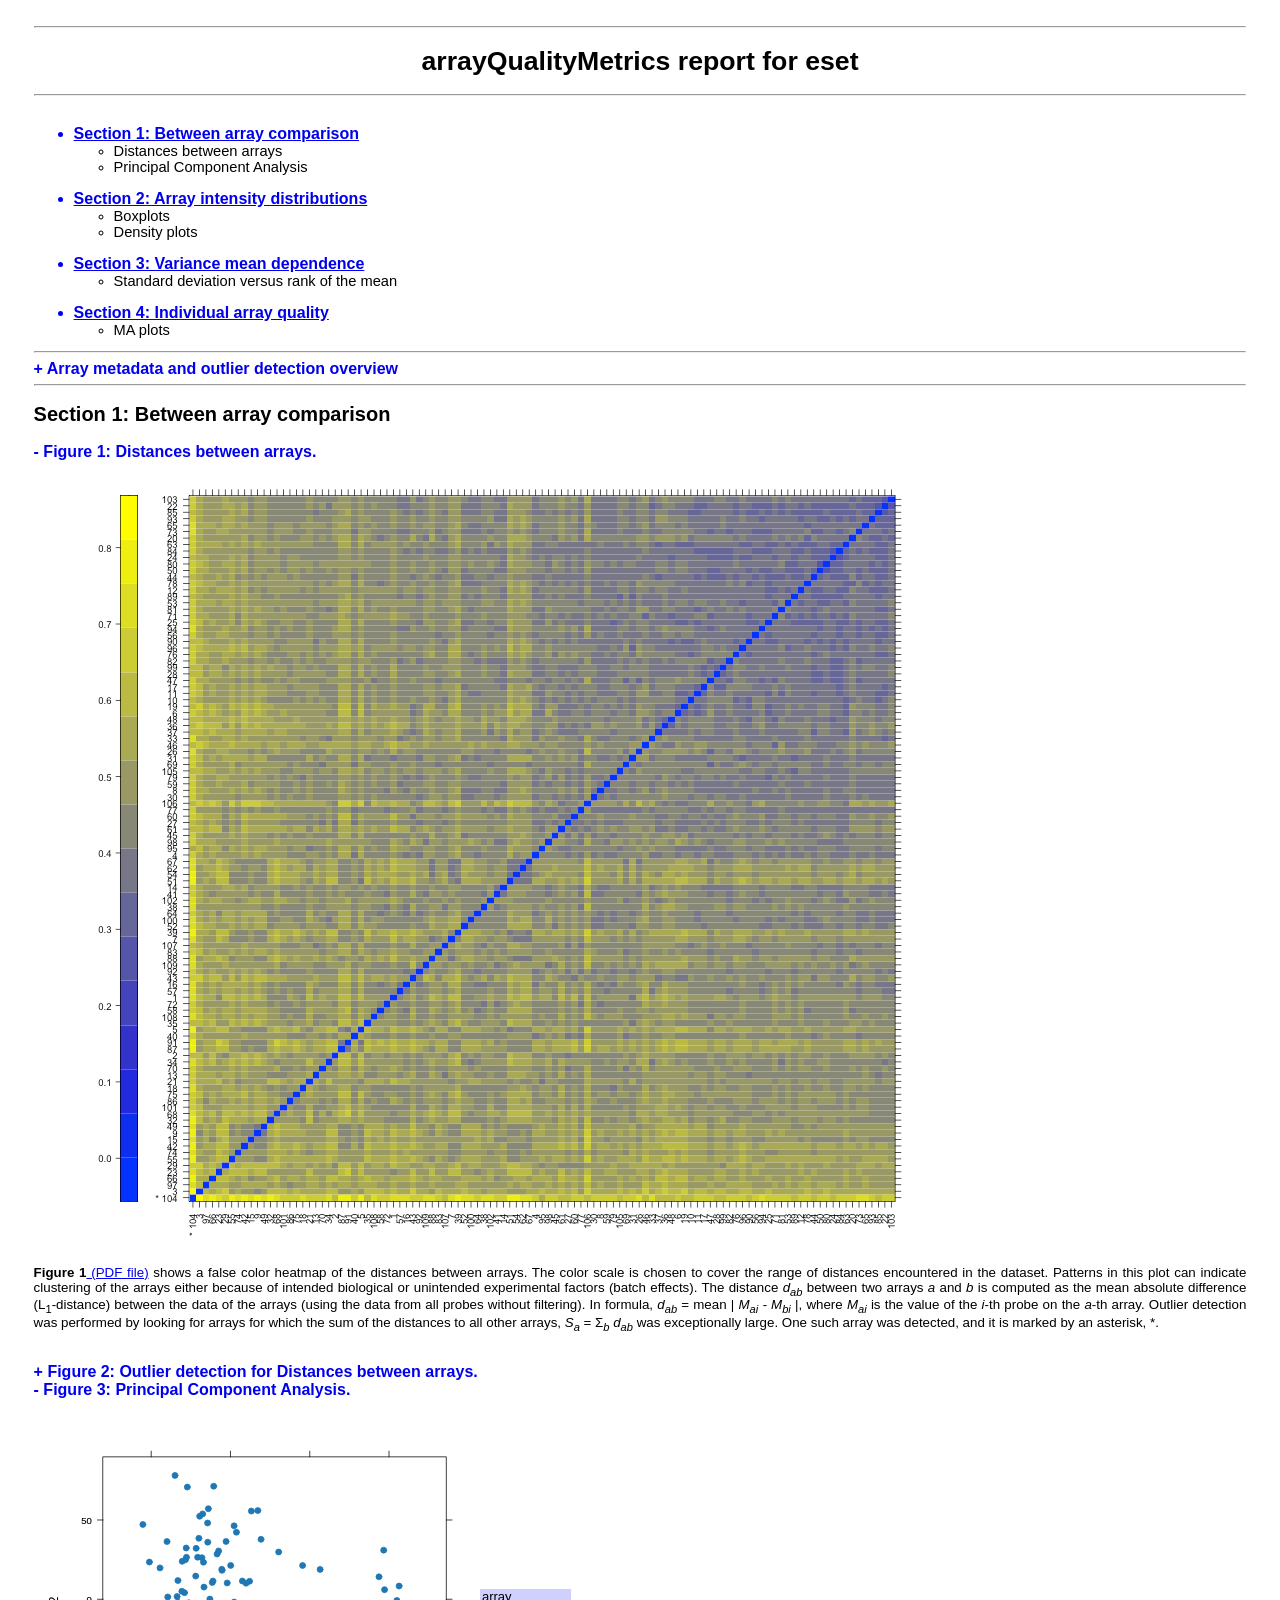
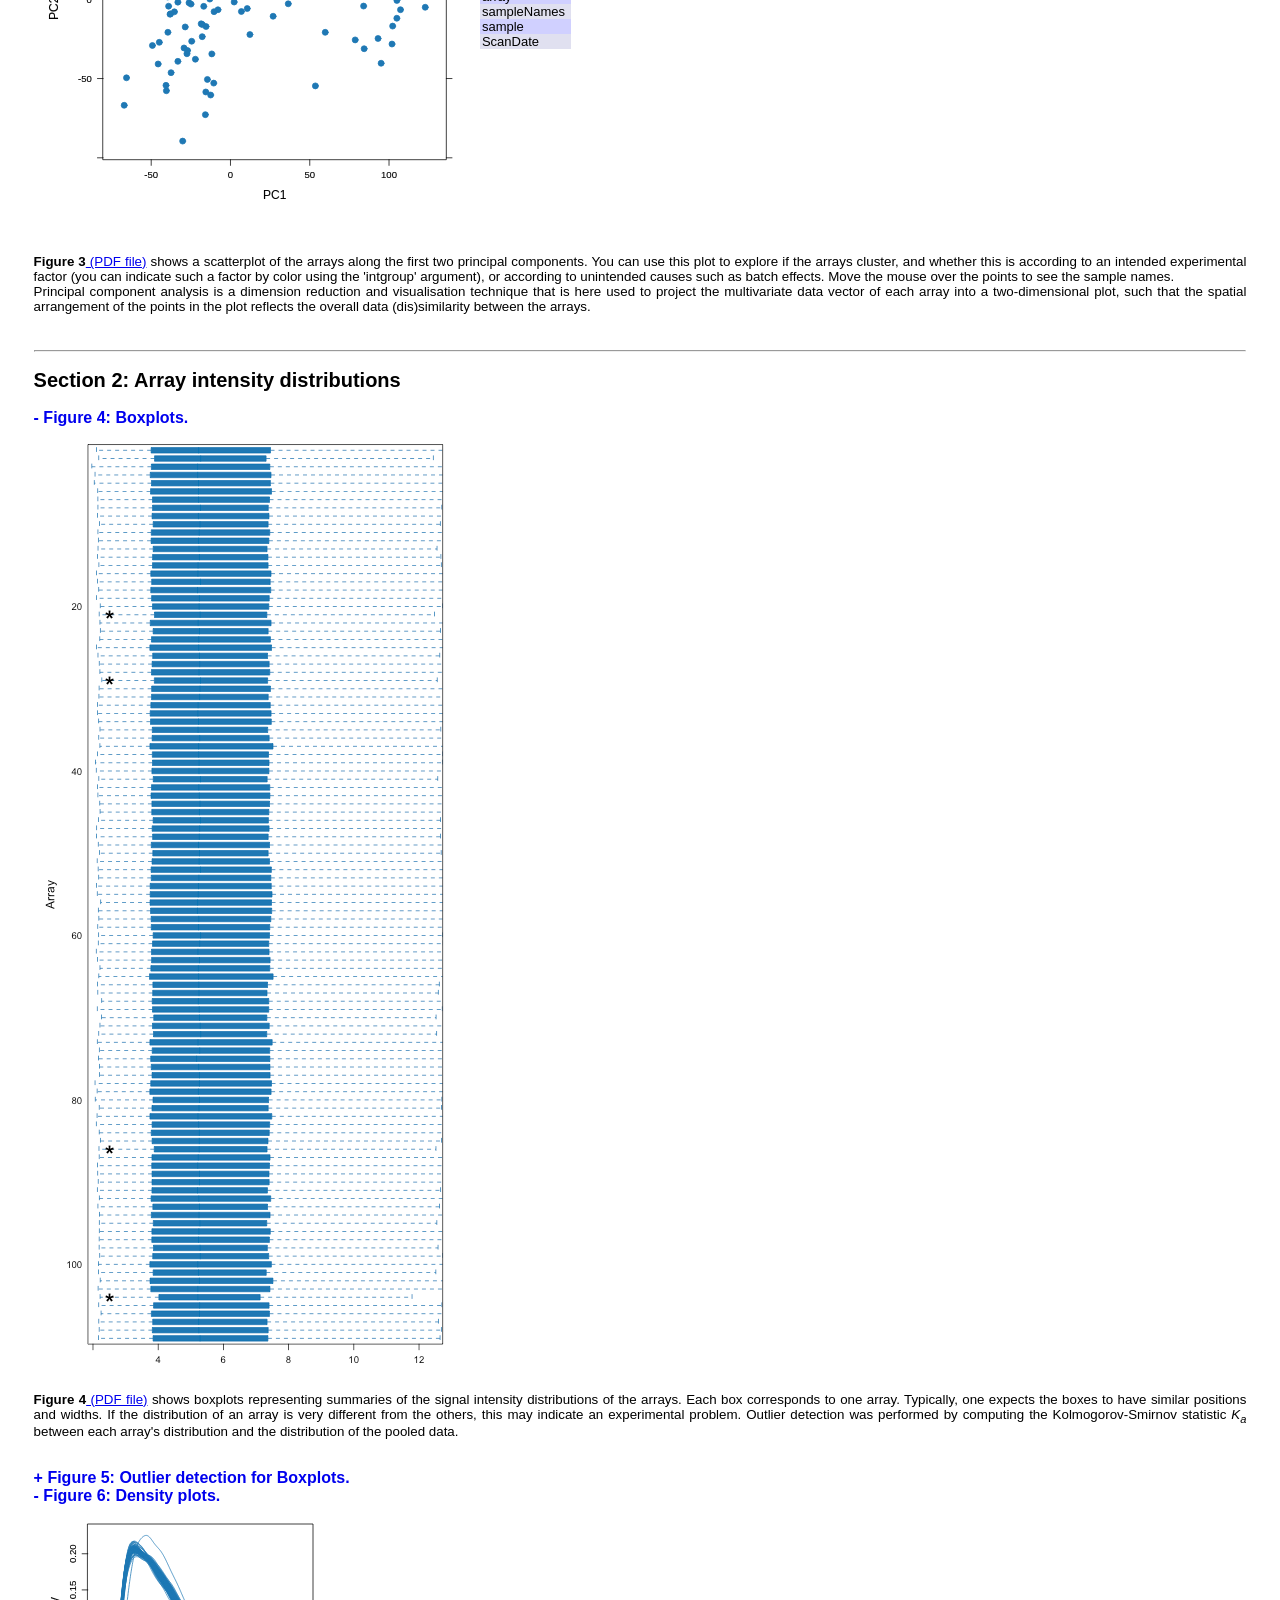
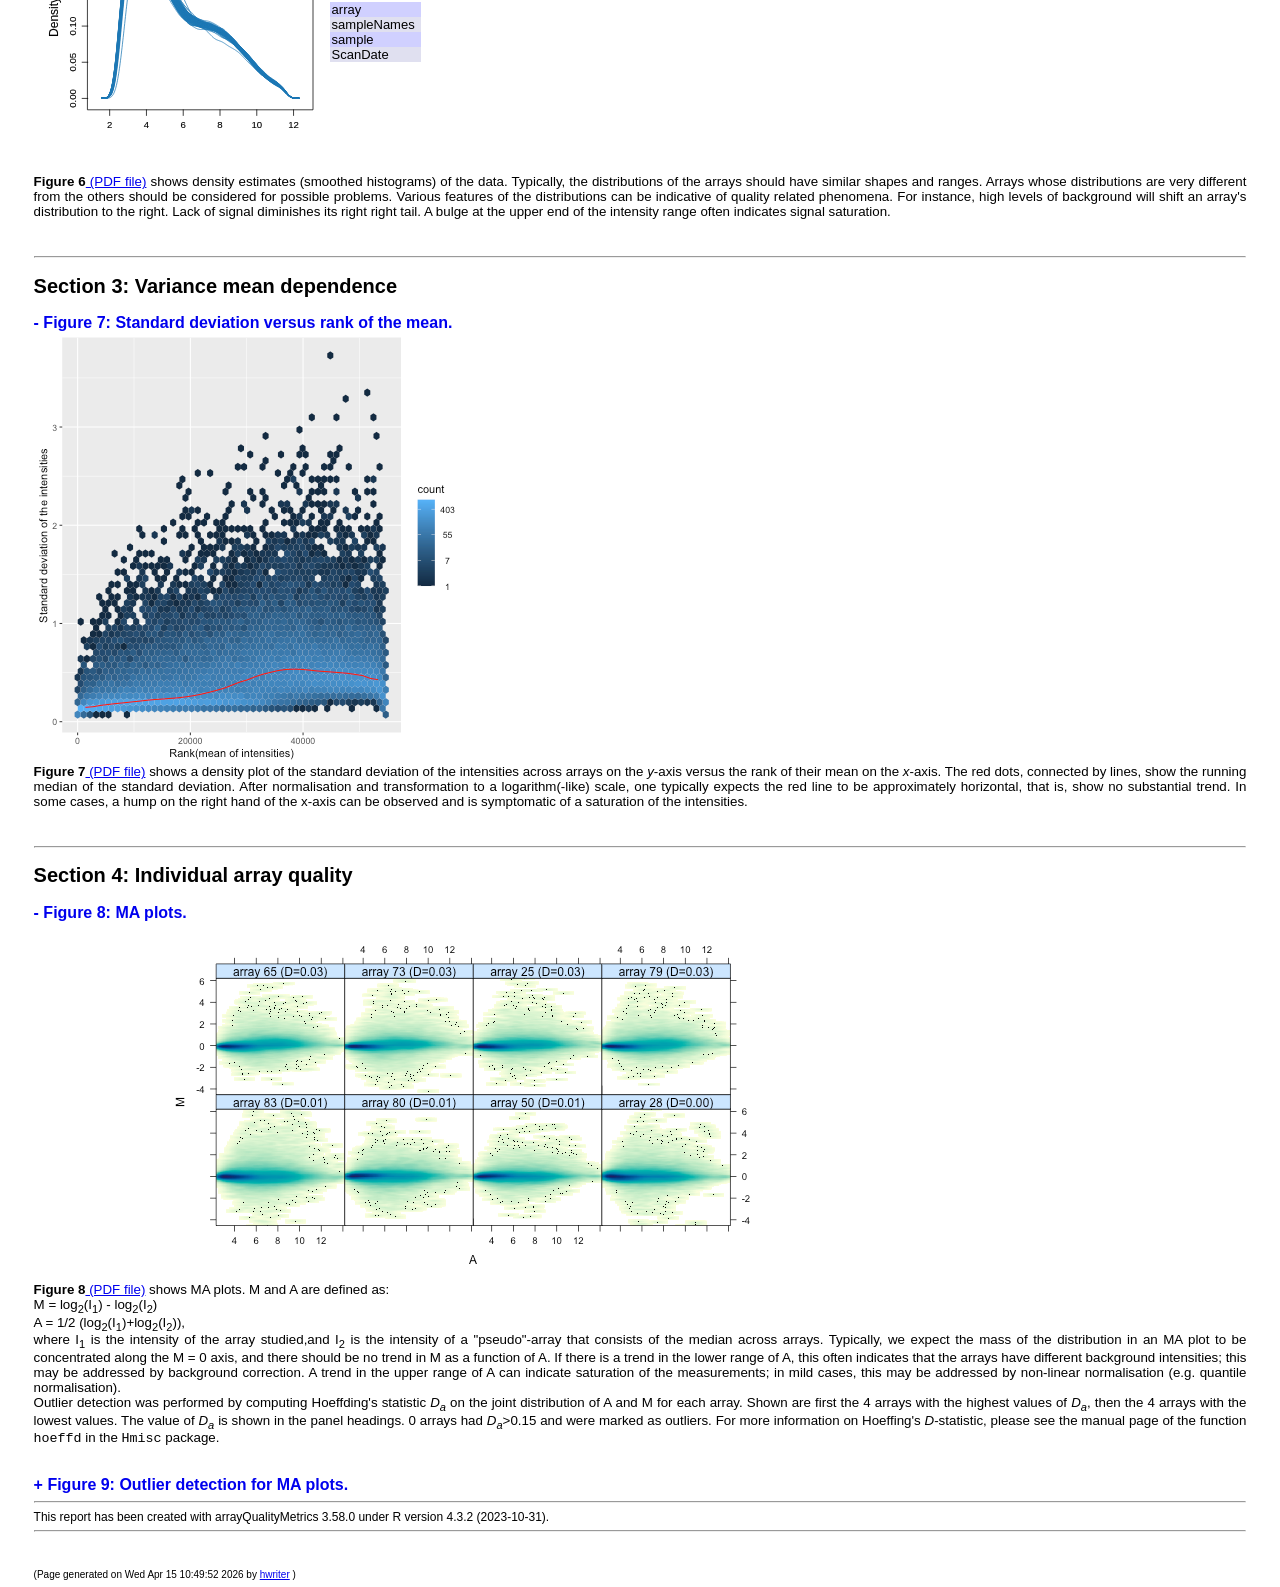
==== results/qc_after/index.html @ b94a5fc5 "Add script 02: RMA normalization and post-QC" ====
<!DOCTYPE html PUBLIC "-//W3C//DTD XHTML 1.0 Transitional//EN" "http://www.w3.org/TR/xhtml1/DTD/xhtml1-transitional.dtd">
<html xmlns='http://www.w3.org/1999/xhtml' xml:lang='en' lang='en'><head>
<meta http-equiv="Content-Type" content="text/html; charset=utf-8"></meta>
<title>arrayQualityMetrics report for eset</title>

<script language="JavaScript" src="arrayQualityMetrics.js"></script>
<link rel="stylesheet" type="text/css" href="arrayQualityMetrics.css"></link>
</head>
<body onload="reportinit()"><hr><h1>arrayQualityMetrics report for eset</h1><hr><UL><a href="#S1"><br><li class='tocsection'>Section 1: Between array comparison</li><UL></a><li class='tocmodule'>Distances between arrays</li><li class='tocmodule'>Principal Component Analysis</li></UL><a href="#S2"><br><li class='tocsection'>Section 2: Array intensity distributions</li><UL></a><li class='tocmodule'>Boxplots</li><li class='tocmodule'>Density plots</li></UL><a href="#S3"><br><li class='tocsection'>Section 3: Variance mean dependence</li><UL></a><li class='tocmodule'>Standard deviation versus rank of the mean</li></UL><a href="#S4"><br><li class='tocsection'>Section 4: Individual array quality</li><UL></a><li class='tocmodule'>MA plots</li></UL></UL><hr><a name="arraymetadata" id="arraymetadata-h" href="javascript: toggle('arraymetadata')" style="text-decoration:none;font-weight:bold;font-size:larger">+ Array metadata and outlier detection overview</a><br>

<div id="arraymetadata-b" style="display:none">
<table style="margin-left:auto;text-align:right;" border="1">
<tr>
<td bgcolor="#ffffff" style="font-weight:bold"> </td><td bgcolor="#ffffff" style="font-weight:bold">array</td><td bgcolor="#ffffff" style="font-weight:bold">sampleNames</td><td bgcolor="#ffffff" style="font-weight:bold"><a href="#hm">*1</a></td><td bgcolor="#ffffff" style="font-weight:bold"><a href="#box">*2</a></td><td bgcolor="#ffffff" style="font-weight:bold"><a href="#ma">*3</a></td><td bgcolor="#ffffff" style="font-weight:bold">sample</td><td bgcolor="#ffffff" style="font-weight:bold">ScanDate</td></tr>
<tr>
<td bgcolor="#d0d0ff"><input type='checkbox' name='ReportObjectCheckBoxes' value='' onchange='checkboxEvent(1)'></td><td bgcolor="#e0e0f0">1</td><td bgcolor="#d0d0ff">GSM7294844_Sample001.CEL.gz</td><td bgcolor="#e0e0f0"></td><td bgcolor="#d0d0ff"></td><td bgcolor="#e0e0f0"></td><td bgcolor="#d0d0ff">1</td><td bgcolor="#e0e0f0">01/01/21 00:00:00</td></tr>
<tr>
<td bgcolor="#ffffff"><input type='checkbox' name='ReportObjectCheckBoxes' value='' onchange='checkboxEvent(2)'></td><td bgcolor="#ffffff">2</td><td bgcolor="#ffffff">GSM7294845_Sample002.CEL.gz</td><td bgcolor="#ffffff"></td><td bgcolor="#ffffff"></td><td bgcolor="#ffffff"></td><td bgcolor="#ffffff">2</td><td bgcolor="#ffffff">01/01/21 00:00:00</td></tr>
<tr>
<td bgcolor="#d0d0ff"><input type='checkbox' name='ReportObjectCheckBoxes' value='' onchange='checkboxEvent(3)'></td><td bgcolor="#e0e0f0">3</td><td bgcolor="#d0d0ff">GSM7294846_Sample003.CEL.gz</td><td bgcolor="#e0e0f0"></td><td bgcolor="#d0d0ff"></td><td bgcolor="#e0e0f0"></td><td bgcolor="#d0d0ff">3</td><td bgcolor="#e0e0f0">01/01/21 00:00:00</td></tr>
<tr>
<td bgcolor="#ffffff"><input type='checkbox' name='ReportObjectCheckBoxes' value='' onchange='checkboxEvent(4)'></td><td bgcolor="#ffffff">4</td><td bgcolor="#ffffff">GSM7294847_Sample004.CEL.gz</td><td bgcolor="#ffffff"></td><td bgcolor="#ffffff"></td><td bgcolor="#ffffff"></td><td bgcolor="#ffffff">4</td><td bgcolor="#ffffff">01/01/21 00:00:00</td></tr>
<tr>
<td bgcolor="#d0d0ff"><input type='checkbox' name='ReportObjectCheckBoxes' value='' onchange='checkboxEvent(5)'></td><td bgcolor="#e0e0f0">5</td><td bgcolor="#d0d0ff">GSM7294848_Sample005.CEL.gz</td><td bgcolor="#e0e0f0"></td><td bgcolor="#d0d0ff"></td><td bgcolor="#e0e0f0"></td><td bgcolor="#d0d0ff">5</td><td bgcolor="#e0e0f0">01/01/21 00:00:00</td></tr>
<tr>
<td bgcolor="#ffffff"><input type='checkbox' name='ReportObjectCheckBoxes' value='' onchange='checkboxEvent(6)'></td><td bgcolor="#ffffff">6</td><td bgcolor="#ffffff">GSM7294849_Sample006.CEL.gz</td><td bgcolor="#ffffff"></td><td bgcolor="#ffffff"></td><td bgcolor="#ffffff"></td><td bgcolor="#ffffff">6</td><td bgcolor="#ffffff">01/01/21 00:00:00</td></tr>
<tr>
<td bgcolor="#d0d0ff"><input type='checkbox' name='ReportObjectCheckBoxes' value='' onchange='checkboxEvent(7)'></td><td bgcolor="#e0e0f0">7</td><td bgcolor="#d0d0ff">GSM7294850_Sample007.CEL.gz</td><td bgcolor="#e0e0f0"></td><td bgcolor="#d0d0ff"></td><td bgcolor="#e0e0f0"></td><td bgcolor="#d0d0ff">7</td><td bgcolor="#e0e0f0">01/01/21 00:00:00</td></tr>
<tr>
<td bgcolor="#ffffff"><input type='checkbox' name='ReportObjectCheckBoxes' value='' onchange='checkboxEvent(8)'></td><td bgcolor="#ffffff">8</td><td bgcolor="#ffffff">GSM7294851_Sample008.CEL.gz</td><td bgcolor="#ffffff"></td><td bgcolor="#ffffff"></td><td bgcolor="#ffffff"></td><td bgcolor="#ffffff">8</td><td bgcolor="#ffffff">01/01/21 00:00:00</td></tr>
<tr>
<td bgcolor="#d0d0ff"><input type='checkbox' name='ReportObjectCheckBoxes' value='' onchange='checkboxEvent(9)'></td><td bgcolor="#e0e0f0">9</td><td bgcolor="#d0d0ff">GSM7294852_Sample009.CEL.gz</td><td bgcolor="#e0e0f0"></td><td bgcolor="#d0d0ff"></td><td bgcolor="#e0e0f0"></td><td bgcolor="#d0d0ff">9</td><td bgcolor="#e0e0f0">01/01/21 00:00:00</td></tr>
<tr>
<td bgcolor="#ffffff"><input type='checkbox' name='ReportObjectCheckBoxes' value='' onchange='checkboxEvent(10)'></td><td bgcolor="#ffffff">10</td><td bgcolor="#ffffff">GSM7294853_Sample010.CEL.gz</td><td bgcolor="#ffffff"></td><td bgcolor="#ffffff"></td><td bgcolor="#ffffff"></td><td bgcolor="#ffffff">10</td><td bgcolor="#ffffff">01/01/21 00:00:00</td></tr>
<tr>
<td bgcolor="#d0d0ff"><input type='checkbox' name='ReportObjectCheckBoxes' value='' onchange='checkboxEvent(11)'></td><td bgcolor="#e0e0f0">11</td><td bgcolor="#d0d0ff">GSM7294854_Sample011.CEL.gz</td><td bgcolor="#e0e0f0"></td><td bgcolor="#d0d0ff"></td><td bgcolor="#e0e0f0"></td><td bgcolor="#d0d0ff">11</td><td bgcolor="#e0e0f0">01/01/21 00:00:00</td></tr>
<tr>
<td bgcolor="#ffffff"><input type='checkbox' name='ReportObjectCheckBoxes' value='' onchange='checkboxEvent(12)'></td><td bgcolor="#ffffff">12</td><td bgcolor="#ffffff">GSM7294855_Sample012.CEL.gz</td><td bgcolor="#ffffff"></td><td bgcolor="#ffffff"></td><td bgcolor="#ffffff"></td><td bgcolor="#ffffff">12</td><td bgcolor="#ffffff">01/01/21 00:00:00</td></tr>
<tr>
<td bgcolor="#d0d0ff"><input type='checkbox' name='ReportObjectCheckBoxes' value='' onchange='checkboxEvent(13)'></td><td bgcolor="#e0e0f0">13</td><td bgcolor="#d0d0ff">GSM7294856_Sample013.CEL.gz</td><td bgcolor="#e0e0f0"></td><td bgcolor="#d0d0ff"></td><td bgcolor="#e0e0f0"></td><td bgcolor="#d0d0ff">13</td><td bgcolor="#e0e0f0">01/01/21 00:00:00</td></tr>
<tr>
<td bgcolor="#ffffff"><input type='checkbox' name='ReportObjectCheckBoxes' value='' onchange='checkboxEvent(14)'></td><td bgcolor="#ffffff">14</td><td bgcolor="#ffffff">GSM7294857_Sample014.CEL.gz</td><td bgcolor="#ffffff"></td><td bgcolor="#ffffff"></td><td bgcolor="#ffffff"></td><td bgcolor="#ffffff">14</td><td bgcolor="#ffffff">01/01/21 00:00:00</td></tr>
<tr>
<td bgcolor="#d0d0ff"><input type='checkbox' name='ReportObjectCheckBoxes' value='' onchange='checkboxEvent(15)'></td><td bgcolor="#e0e0f0">15</td><td bgcolor="#d0d0ff">GSM7294858_Sample015.CEL.gz</td><td bgcolor="#e0e0f0"></td><td bgcolor="#d0d0ff"></td><td bgcolor="#e0e0f0"></td><td bgcolor="#d0d0ff">15</td><td bgcolor="#e0e0f0">01/01/21 00:00:00</td></tr>
<tr>
<td bgcolor="#ffffff"><input type='checkbox' name='ReportObjectCheckBoxes' value='' onchange='checkboxEvent(16)'></td><td bgcolor="#ffffff">16</td><td bgcolor="#ffffff">GSM7294859_Sample016.CEL.gz</td><td bgcolor="#ffffff"></td><td bgcolor="#ffffff"></td><td bgcolor="#ffffff"></td><td bgcolor="#ffffff">16</td><td bgcolor="#ffffff">01/01/21 00:00:00</td></tr>
<tr>
<td bgcolor="#d0d0ff"><input type='checkbox' name='ReportObjectCheckBoxes' value='' onchange='checkboxEvent(17)'></td><td bgcolor="#e0e0f0">17</td><td bgcolor="#d0d0ff">GSM7294860_Sample017.CEL.gz</td><td bgcolor="#e0e0f0"></td><td bgcolor="#d0d0ff"></td><td bgcolor="#e0e0f0"></td><td bgcolor="#d0d0ff">17</td><td bgcolor="#e0e0f0">01/01/21 00:00:00</td></tr>
<tr>
<td bgcolor="#ffffff"><input type='checkbox' name='ReportObjectCheckBoxes' value='' onchange='checkboxEvent(18)'></td><td bgcolor="#ffffff">18</td><td bgcolor="#ffffff">GSM7294861_Sample018.CEL.gz</td><td bgcolor="#ffffff"></td><td bgcolor="#ffffff"></td><td bgcolor="#ffffff"></td><td bgcolor="#ffffff">18</td><td bgcolor="#ffffff">01/01/21 00:00:00</td></tr>
<tr>
<td bgcolor="#d0d0ff"><input type='checkbox' name='ReportObjectCheckBoxes' value='' onchange='checkboxEvent(19)'></td><td bgcolor="#e0e0f0">19</td><td bgcolor="#d0d0ff">GSM7294862_Sample019.CEL.gz</td><td bgcolor="#e0e0f0"></td><td bgcolor="#d0d0ff"></td><td bgcolor="#e0e0f0"></td><td bgcolor="#d0d0ff">19</td><td bgcolor="#e0e0f0">01/01/21 00:00:00</td></tr>
<tr>
<td bgcolor="#ffffff"><input type='checkbox' name='ReportObjectCheckBoxes' value='' onchange='checkboxEvent(20)'></td><td bgcolor="#ffffff">20</td><td bgcolor="#ffffff">GSM7294863_Sample020.CEL.gz</td><td bgcolor="#ffffff"></td><td bgcolor="#ffffff"></td><td bgcolor="#ffffff"></td><td bgcolor="#ffffff">20</td><td bgcolor="#ffffff">01/01/21 00:00:00</td></tr>
<tr>
<td bgcolor="#d0d0ff"><input type='checkbox' name='ReportObjectCheckBoxes' value='' onchange='checkboxEvent(21)'></td><td bgcolor="#e0e0f0">21</td><td bgcolor="#d0d0ff">GSM7294864_Sample021.CEL.gz</td><td bgcolor="#e0e0f0"></td><td bgcolor="#d0d0ff">x</td><td bgcolor="#e0e0f0"></td><td bgcolor="#d0d0ff">21</td><td bgcolor="#e0e0f0">01/01/21 00:00:00</td></tr>
<tr>
<td bgcolor="#ffffff"><input type='checkbox' name='ReportObjectCheckBoxes' value='' onchange='checkboxEvent(22)'></td><td bgcolor="#ffffff">22</td><td bgcolor="#ffffff">GSM7294865_Sample022.CEL.gz</td><td bgcolor="#ffffff"></td><td bgcolor="#ffffff"></td><td bgcolor="#ffffff"></td><td bgcolor="#ffffff">22</td><td bgcolor="#ffffff">01/01/21 00:00:00</td></tr>
<tr>
<td bgcolor="#d0d0ff"><input type='checkbox' name='ReportObjectCheckBoxes' value='' onchange='checkboxEvent(23)'></td><td bgcolor="#e0e0f0">23</td><td bgcolor="#d0d0ff">GSM7294866_Sample023.CEL.gz</td><td bgcolor="#e0e0f0"></td><td bgcolor="#d0d0ff"></td><td bgcolor="#e0e0f0"></td><td bgcolor="#d0d0ff">23</td><td bgcolor="#e0e0f0">01/01/21 00:00:00</td></tr>
<tr>
<td bgcolor="#ffffff"><input type='checkbox' name='ReportObjectCheckBoxes' value='' onchange='checkboxEvent(24)'></td><td bgcolor="#ffffff">24</td><td bgcolor="#ffffff">GSM7294867_Sample024.CEL.gz</td><td bgcolor="#ffffff"></td><td bgcolor="#ffffff"></td><td bgcolor="#ffffff"></td><td bgcolor="#ffffff">24</td><td bgcolor="#ffffff">01/01/21 00:00:00</td></tr>
<tr>
<td bgcolor="#d0d0ff"><input type='checkbox' name='ReportObjectCheckBoxes' value='' onchange='checkboxEvent(25)'></td><td bgcolor="#e0e0f0">25</td><td bgcolor="#d0d0ff">GSM7294868_Sample025.CEL.gz</td><td bgcolor="#e0e0f0"></td><td bgcolor="#d0d0ff"></td><td bgcolor="#e0e0f0"></td><td bgcolor="#d0d0ff">25</td><td bgcolor="#e0e0f0">01/01/21 00:00:00</td></tr>
<tr>
<td bgcolor="#ffffff"><input type='checkbox' name='ReportObjectCheckBoxes' value='' onchange='checkboxEvent(26)'></td><td bgcolor="#ffffff">26</td><td bgcolor="#ffffff">GSM7294869_Sample026.CEL.gz</td><td bgcolor="#ffffff"></td><td bgcolor="#ffffff"></td><td bgcolor="#ffffff"></td><td bgcolor="#ffffff">26</td><td bgcolor="#ffffff">01/01/21 00:00:00</td></tr>
<tr>
<td bgcolor="#d0d0ff"><input type='checkbox' name='ReportObjectCheckBoxes' value='' onchange='checkboxEvent(27)'></td><td bgcolor="#e0e0f0">27</td><td bgcolor="#d0d0ff">GSM7294870_Sample027.CEL.gz</td><td bgcolor="#e0e0f0"></td><td bgcolor="#d0d0ff"></td><td bgcolor="#e0e0f0"></td><td bgcolor="#d0d0ff">27</td><td bgcolor="#e0e0f0">01/01/21 00:00:00</td></tr>
<tr>
<td bgcolor="#ffffff"><input type='checkbox' name='ReportObjectCheckBoxes' value='' onchange='checkboxEvent(28)'></td><td bgcolor="#ffffff">28</td><td bgcolor="#ffffff">GSM7294871_Sample028.CEL.gz</td><td bgcolor="#ffffff"></td><td bgcolor="#ffffff"></td><td bgcolor="#ffffff"></td><td bgcolor="#ffffff">28</td><td bgcolor="#ffffff">01/01/21 00:00:00</td></tr>
<tr>
<td bgcolor="#d0d0ff"><input type='checkbox' name='ReportObjectCheckBoxes' value='' onchange='checkboxEvent(29)'></td><td bgcolor="#e0e0f0">29</td><td bgcolor="#d0d0ff">GSM7294872_Sample029.CEL.gz</td><td bgcolor="#e0e0f0"></td><td bgcolor="#d0d0ff">x</td><td bgcolor="#e0e0f0"></td><td bgcolor="#d0d0ff">29</td><td bgcolor="#e0e0f0">01/01/21 00:00:00</td></tr>
<tr>
<td bgcolor="#ffffff"><input type='checkbox' name='ReportObjectCheckBoxes' value='' onchange='checkboxEvent(30)'></td><td bgcolor="#ffffff">30</td><td bgcolor="#ffffff">GSM7294873_Sample030.CEL.gz</td><td bgcolor="#ffffff"></td><td bgcolor="#ffffff"></td><td bgcolor="#ffffff"></td><td bgcolor="#ffffff">30</td><td bgcolor="#ffffff">01/01/21 00:00:00</td></tr>
<tr>
<td bgcolor="#d0d0ff"><input type='checkbox' name='ReportObjectCheckBoxes' value='' onchange='checkboxEvent(31)'></td><td bgcolor="#e0e0f0">31</td><td bgcolor="#d0d0ff">GSM7294874_Sample031.CEL.gz</td><td bgcolor="#e0e0f0"></td><td bgcolor="#d0d0ff"></td><td bgcolor="#e0e0f0"></td><td bgcolor="#d0d0ff">31</td><td bgcolor="#e0e0f0">01/01/21 00:00:00</td></tr>
<tr>
<td bgcolor="#ffffff"><input type='checkbox' name='ReportObjectCheckBoxes' value='' onchange='checkboxEvent(32)'></td><td bgcolor="#ffffff">32</td><td bgcolor="#ffffff">GSM7294875_Sample032.CEL.gz</td><td bgcolor="#ffffff"></td><td bgcolor="#ffffff"></td><td bgcolor="#ffffff"></td><td bgcolor="#ffffff">32</td><td bgcolor="#ffffff">01/01/21 00:00:00</td></tr>
<tr>
<td bgcolor="#d0d0ff"><input type='checkbox' name='ReportObjectCheckBoxes' value='' onchange='checkboxEvent(33)'></td><td bgcolor="#e0e0f0">33</td><td bgcolor="#d0d0ff">GSM7294876_Sample033.CEL.gz</td><td bgcolor="#e0e0f0"></td><td bgcolor="#d0d0ff"></td><td bgcolor="#e0e0f0"></td><td bgcolor="#d0d0ff">33</td><td bgcolor="#e0e0f0">01/01/21 00:00:00</td></tr>
<tr>
<td bgcolor="#ffffff"><input type='checkbox' name='ReportObjectCheckBoxes' value='' onchange='checkboxEvent(34)'></td><td bgcolor="#ffffff">34</td><td bgcolor="#ffffff">GSM7294877_Sample034.CEL.gz</td><td bgcolor="#ffffff"></td><td bgcolor="#ffffff"></td><td bgcolor="#ffffff"></td><td bgcolor="#ffffff">34</td><td bgcolor="#ffffff">01/01/21 00:00:00</td></tr>
<tr>
<td bgcolor="#d0d0ff"><input type='checkbox' name='ReportObjectCheckBoxes' value='' onchange='checkboxEvent(35)'></td><td bgcolor="#e0e0f0">35</td><td bgcolor="#d0d0ff">GSM7294878_Sample035.CEL.gz</td><td bgcolor="#e0e0f0"></td><td bgcolor="#d0d0ff"></td><td bgcolor="#e0e0f0"></td><td bgcolor="#d0d0ff">35</td><td bgcolor="#e0e0f0">01/01/21 00:00:00</td></tr>
<tr>
<td bgcolor="#ffffff"><input type='checkbox' name='ReportObjectCheckBoxes' value='' onchange='checkboxEvent(36)'></td><td bgcolor="#ffffff">36</td><td bgcolor="#ffffff">GSM7294879_Sample036.CEL.gz</td><td bgcolor="#ffffff"></td><td bgcolor="#ffffff"></td><td bgcolor="#ffffff"></td><td bgcolor="#ffffff">36</td><td bgcolor="#ffffff">01/01/21 00:00:00</td></tr>
<tr>
<td bgcolor="#d0d0ff"><input type='checkbox' name='ReportObjectCheckBoxes' value='' onchange='checkboxEvent(37)'></td><td bgcolor="#e0e0f0">37</td><td bgcolor="#d0d0ff">GSM7294880_Sample037.CEL.gz</td><td bgcolor="#e0e0f0"></td><td bgcolor="#d0d0ff"></td><td bgcolor="#e0e0f0"></td><td bgcolor="#d0d0ff">37</td><td bgcolor="#e0e0f0">01/01/21 00:00:00</td></tr>
<tr>
<td bgcolor="#ffffff"><input type='checkbox' name='ReportObjectCheckBoxes' value='' onchange='checkboxEvent(38)'></td><td bgcolor="#ffffff">38</td><td bgcolor="#ffffff">GSM7294881_Sample038.CEL.gz</td><td bgcolor="#ffffff"></td><td bgcolor="#ffffff"></td><td bgcolor="#ffffff"></td><td bgcolor="#ffffff">38</td><td bgcolor="#ffffff">01/01/21 00:00:00</td></tr>
<tr>
<td bgcolor="#d0d0ff"><input type='checkbox' name='ReportObjectCheckBoxes' value='' onchange='checkboxEvent(39)'></td><td bgcolor="#e0e0f0">39</td><td bgcolor="#d0d0ff">GSM7294882_Sample039.CEL.gz</td><td bgcolor="#e0e0f0"></td><td bgcolor="#d0d0ff"></td><td bgcolor="#e0e0f0"></td><td bgcolor="#d0d0ff">39</td><td bgcolor="#e0e0f0">01/01/21 00:00:00</td></tr>
<tr>
<td bgcolor="#ffffff"><input type='checkbox' name='ReportObjectCheckBoxes' value='' onchange='checkboxEvent(40)'></td><td bgcolor="#ffffff">40</td><td bgcolor="#ffffff">GSM7294883_Sample040.CEL.gz</td><td bgcolor="#ffffff"></td><td bgcolor="#ffffff"></td><td bgcolor="#ffffff"></td><td bgcolor="#ffffff">40</td><td bgcolor="#ffffff">01/01/21 00:00:00</td></tr>
<tr>
<td bgcolor="#d0d0ff"><input type='checkbox' name='ReportObjectCheckBoxes' value='' onchange='checkboxEvent(41)'></td><td bgcolor="#e0e0f0">41</td><td bgcolor="#d0d0ff">GSM7294884_Sample041.CEL.gz</td><td bgcolor="#e0e0f0"></td><td bgcolor="#d0d0ff"></td><td bgcolor="#e0e0f0"></td><td bgcolor="#d0d0ff">41</td><td bgcolor="#e0e0f0">01/01/21 00:00:00</td></tr>
<tr>
<td bgcolor="#ffffff"><input type='checkbox' name='ReportObjectCheckBoxes' value='' onchange='checkboxEvent(42)'></td><td bgcolor="#ffffff">42</td><td bgcolor="#ffffff">GSM7294885_Sample042.CEL.gz</td><td bgcolor="#ffffff"></td><td bgcolor="#ffffff"></td><td bgcolor="#ffffff"></td><td bgcolor="#ffffff">42</td><td bgcolor="#ffffff">01/01/21 00:00:00</td></tr>
<tr>
<td bgcolor="#d0d0ff"><input type='checkbox' name='ReportObjectCheckBoxes' value='' onchange='checkboxEvent(43)'></td><td bgcolor="#e0e0f0">43</td><td bgcolor="#d0d0ff">GSM7294886_Sample043.CEL.gz</td><td bgcolor="#e0e0f0"></td><td bgcolor="#d0d0ff"></td><td bgcolor="#e0e0f0"></td><td bgcolor="#d0d0ff">43</td><td bgcolor="#e0e0f0">01/01/21 00:00:00</td></tr>
<tr>
<td bgcolor="#ffffff"><input type='checkbox' name='ReportObjectCheckBoxes' value='' onchange='checkboxEvent(44)'></td><td bgcolor="#ffffff">44</td><td bgcolor="#ffffff">GSM7294887_Sample044.CEL.gz</td><td bgcolor="#ffffff"></td><td bgcolor="#ffffff"></td><td bgcolor="#ffffff"></td><td bgcolor="#ffffff">44</td><td bgcolor="#ffffff">01/01/21 00:00:00</td></tr>
<tr>
<td bgcolor="#d0d0ff"><input type='checkbox' name='ReportObjectCheckBoxes' value='' onchange='checkboxEvent(45)'></td><td bgcolor="#e0e0f0">45</td><td bgcolor="#d0d0ff">GSM7294888_Sample045.CEL.gz</td><td bgcolor="#e0e0f0"></td><td bgcolor="#d0d0ff"></td><td bgcolor="#e0e0f0"></td><td bgcolor="#d0d0ff">45</td><td bgcolor="#e0e0f0">01/01/21 00:00:00</td></tr>
<tr>
<td bgcolor="#ffffff"><input type='checkbox' name='ReportObjectCheckBoxes' value='' onchange='checkboxEvent(46)'></td><td bgcolor="#ffffff">46</td><td bgcolor="#ffffff">GSM7294889_Sample046.CEL.gz</td><td bgcolor="#ffffff"></td><td bgcolor="#ffffff"></td><td bgcolor="#ffffff"></td><td bgcolor="#ffffff">46</td><td bgcolor="#ffffff">01/01/21 00:00:00</td></tr>
<tr>
<td bgcolor="#d0d0ff"><input type='checkbox' name='ReportObjectCheckBoxes' value='' onchange='checkboxEvent(47)'></td><td bgcolor="#e0e0f0">47</td><td bgcolor="#d0d0ff">GSM7294890_Sample047.CEL.gz</td><td bgcolor="#e0e0f0"></td><td bgcolor="#d0d0ff"></td><td bgcolor="#e0e0f0"></td><td bgcolor="#d0d0ff">47</td><td bgcolor="#e0e0f0">01/01/21 00:00:00</td></tr>
<tr>
<td bgcolor="#ffffff"><input type='checkbox' name='ReportObjectCheckBoxes' value='' onchange='checkboxEvent(48)'></td><td bgcolor="#ffffff">48</td><td bgcolor="#ffffff">GSM7294891_Sample048.CEL.gz</td><td bgcolor="#ffffff"></td><td bgcolor="#ffffff"></td><td bgcolor="#ffffff"></td><td bgcolor="#ffffff">48</td><td bgcolor="#ffffff">01/01/21 00:00:00</td></tr>
<tr>
<td bgcolor="#d0d0ff"><input type='checkbox' name='ReportObjectCheckBoxes' value='' onchange='checkboxEvent(49)'></td><td bgcolor="#e0e0f0">49</td><td bgcolor="#d0d0ff">GSM7294892_Sample049.CEL.gz</td><td bgcolor="#e0e0f0"></td><td bgcolor="#d0d0ff"></td><td bgcolor="#e0e0f0"></td><td bgcolor="#d0d0ff">49</td><td bgcolor="#e0e0f0">01/01/21 00:00:00</td></tr>
<tr>
<td bgcolor="#ffffff"><input type='checkbox' name='ReportObjectCheckBoxes' value='' onchange='checkboxEvent(50)'></td><td bgcolor="#ffffff">50</td><td bgcolor="#ffffff">GSM7294893_Sample050.CEL.gz</td><td bgcolor="#ffffff"></td><td bgcolor="#ffffff"></td><td bgcolor="#ffffff"></td><td bgcolor="#ffffff">50</td><td bgcolor="#ffffff">01/01/21 00:00:00</td></tr>
<tr>
<td bgcolor="#d0d0ff"><input type='checkbox' name='ReportObjectCheckBoxes' value='' onchange='checkboxEvent(51)'></td><td bgcolor="#e0e0f0">51</td><td bgcolor="#d0d0ff">GSM7294894_Sample051.CEL.gz</td><td bgcolor="#e0e0f0"></td><td bgcolor="#d0d0ff"></td><td bgcolor="#e0e0f0"></td><td bgcolor="#d0d0ff">51</td><td bgcolor="#e0e0f0">01/01/21 00:00:00</td></tr>
<tr>
<td bgcolor="#ffffff"><input type='checkbox' name='ReportObjectCheckBoxes' value='' onchange='checkboxEvent(52)'></td><td bgcolor="#ffffff">52</td><td bgcolor="#ffffff">GSM7294895_Sample052.CEL.gz</td><td bgcolor="#ffffff"></td><td bgcolor="#ffffff"></td><td bgcolor="#ffffff"></td><td bgcolor="#ffffff">52</td><td bgcolor="#ffffff">01/01/21 00:00:00</td></tr>
<tr>
<td bgcolor="#d0d0ff"><input type='checkbox' name='ReportObjectCheckBoxes' value='' onchange='checkboxEvent(53)'></td><td bgcolor="#e0e0f0">53</td><td bgcolor="#d0d0ff">GSM7294896_Sample053.CEL.gz</td><td bgcolor="#e0e0f0"></td><td bgcolor="#d0d0ff"></td><td bgcolor="#e0e0f0"></td><td bgcolor="#d0d0ff">53</td><td bgcolor="#e0e0f0">01/01/21 00:00:00</td></tr>
<tr>
<td bgcolor="#ffffff"><input type='checkbox' name='ReportObjectCheckBoxes' value='' onchange='checkboxEvent(54)'></td><td bgcolor="#ffffff">54</td><td bgcolor="#ffffff">GSM7294897_Sample054.CEL.gz</td><td bgcolor="#ffffff"></td><td bgcolor="#ffffff"></td><td bgcolor="#ffffff"></td><td bgcolor="#ffffff">54</td><td bgcolor="#ffffff">01/01/21 00:00:00</td></tr>
<tr>
<td bgcolor="#d0d0ff"><input type='checkbox' name='ReportObjectCheckBoxes' value='' onchange='checkboxEvent(55)'></td><td bgcolor="#e0e0f0">55</td><td bgcolor="#d0d0ff">GSM7294898_Sample055.CEL.gz</td><td bgcolor="#e0e0f0"></td><td bgcolor="#d0d0ff"></td><td bgcolor="#e0e0f0"></td><td bgcolor="#d0d0ff">55</td><td bgcolor="#e0e0f0">01/01/21 00:00:00</td></tr>
<tr>
<td bgcolor="#ffffff"><input type='checkbox' name='ReportObjectCheckBoxes' value='' onchange='checkboxEvent(56)'></td><td bgcolor="#ffffff">56</td><td bgcolor="#ffffff">GSM7294899_Sample056.CEL.gz</td><td bgcolor="#ffffff"></td><td bgcolor="#ffffff"></td><td bgcolor="#ffffff"></td><td bgcolor="#ffffff">56</td><td bgcolor="#ffffff">01/01/21 00:00:00</td></tr>
<tr>
<td bgcolor="#d0d0ff"><input type='checkbox' name='ReportObjectCheckBoxes' value='' onchange='checkboxEvent(57)'></td><td bgcolor="#e0e0f0">57</td><td bgcolor="#d0d0ff">GSM7294900_Sample057.CEL.gz</td><td bgcolor="#e0e0f0"></td><td bgcolor="#d0d0ff"></td><td bgcolor="#e0e0f0"></td><td bgcolor="#d0d0ff">57</td><td bgcolor="#e0e0f0">01/01/21 00:00:00</td></tr>
<tr>
<td bgcolor="#ffffff"><input type='checkbox' name='ReportObjectCheckBoxes' value='' onchange='checkboxEvent(58)'></td><td bgcolor="#ffffff">58</td><td bgcolor="#ffffff">GSM7294901_Sample058.CEL.gz</td><td bgcolor="#ffffff"></td><td bgcolor="#ffffff"></td><td bgcolor="#ffffff"></td><td bgcolor="#ffffff">58</td><td bgcolor="#ffffff">01/01/21 00:00:00</td></tr>
<tr>
<td bgcolor="#d0d0ff"><input type='checkbox' name='ReportObjectCheckBoxes' value='' onchange='checkboxEvent(59)'></td><td bgcolor="#e0e0f0">59</td><td bgcolor="#d0d0ff">GSM7294902_Sample059.CEL.gz</td><td bgcolor="#e0e0f0"></td><td bgcolor="#d0d0ff"></td><td bgcolor="#e0e0f0"></td><td bgcolor="#d0d0ff">59</td><td bgcolor="#e0e0f0">01/01/21 00:00:00</td></tr>
<tr>
<td bgcolor="#ffffff"><input type='checkbox' name='ReportObjectCheckBoxes' value='' onchange='checkboxEvent(60)'></td><td bgcolor="#ffffff">60</td><td bgcolor="#ffffff">GSM7294903_Sample060.CEL.gz</td><td bgcolor="#ffffff"></td><td bgcolor="#ffffff"></td><td bgcolor="#ffffff"></td><td bgcolor="#ffffff">60</td><td bgcolor="#ffffff">01/01/21 00:00:00</td></tr>
<tr>
<td bgcolor="#d0d0ff"><input type='checkbox' name='ReportObjectCheckBoxes' value='' onchange='checkboxEvent(61)'></td><td bgcolor="#e0e0f0">61</td><td bgcolor="#d0d0ff">GSM7294904_Sample061.CEL.gz</td><td bgcolor="#e0e0f0"></td><td bgcolor="#d0d0ff"></td><td bgcolor="#e0e0f0"></td><td bgcolor="#d0d0ff">61</td><td bgcolor="#e0e0f0">01/01/21 00:00:00</td></tr>
<tr>
<td bgcolor="#ffffff"><input type='checkbox' name='ReportObjectCheckBoxes' value='' onchange='checkboxEvent(62)'></td><td bgcolor="#ffffff">62</td><td bgcolor="#ffffff">GSM7294905_Sample062.CEL.gz</td><td bgcolor="#ffffff"></td><td bgcolor="#ffffff"></td><td bgcolor="#ffffff"></td><td bgcolor="#ffffff">62</td><td bgcolor="#ffffff">01/01/21 00:00:00</td></tr>
<tr>
<td bgcolor="#d0d0ff"><input type='checkbox' name='ReportObjectCheckBoxes' value='' onchange='checkboxEvent(63)'></td><td bgcolor="#e0e0f0">63</td><td bgcolor="#d0d0ff">GSM7294906_Sample063.CEL.gz</td><td bgcolor="#e0e0f0"></td><td bgcolor="#d0d0ff"></td><td bgcolor="#e0e0f0"></td><td bgcolor="#d0d0ff">63</td><td bgcolor="#e0e0f0">01/01/21 00:00:00</td></tr>
<tr>
<td bgcolor="#ffffff"><input type='checkbox' name='ReportObjectCheckBoxes' value='' onchange='checkboxEvent(64)'></td><td bgcolor="#ffffff">64</td><td bgcolor="#ffffff">GSM7294907_Sample064.CEL.gz</td><td bgcolor="#ffffff"></td><td bgcolor="#ffffff"></td><td bgcolor="#ffffff"></td><td bgcolor="#ffffff">64</td><td bgcolor="#ffffff">01/01/21 00:00:00</td></tr>
<tr>
<td bgcolor="#d0d0ff"><input type='checkbox' name='ReportObjectCheckBoxes' value='' onchange='checkboxEvent(65)'></td><td bgcolor="#e0e0f0">65</td><td bgcolor="#d0d0ff">GSM7294908_Sample065.CEL.gz</td><td bgcolor="#e0e0f0"></td><td bgcolor="#d0d0ff"></td><td bgcolor="#e0e0f0"></td><td bgcolor="#d0d0ff">65</td><td bgcolor="#e0e0f0">01/01/21 00:00:00</td></tr>
<tr>
<td bgcolor="#ffffff"><input type='checkbox' name='ReportObjectCheckBoxes' value='' onchange='checkboxEvent(66)'></td><td bgcolor="#ffffff">66</td><td bgcolor="#ffffff">GSM7294909_Sample066.CEL.gz</td><td bgcolor="#ffffff"></td><td bgcolor="#ffffff"></td><td bgcolor="#ffffff"></td><td bgcolor="#ffffff">66</td><td bgcolor="#ffffff">01/01/21 00:00:00</td></tr>
<tr>
<td bgcolor="#d0d0ff"><input type='checkbox' name='ReportObjectCheckBoxes' value='' onchange='checkboxEvent(67)'></td><td bgcolor="#e0e0f0">67</td><td bgcolor="#d0d0ff">GSM7294910_Sample067.CEL.gz</td><td bgcolor="#e0e0f0"></td><td bgcolor="#d0d0ff"></td><td bgcolor="#e0e0f0"></td><td bgcolor="#d0d0ff">67</td><td bgcolor="#e0e0f0">01/01/21 00:00:00</td></tr>
<tr>
<td bgcolor="#ffffff"><input type='checkbox' name='ReportObjectCheckBoxes' value='' onchange='checkboxEvent(68)'></td><td bgcolor="#ffffff">68</td><td bgcolor="#ffffff">GSM7294911_Sample068.CEL.gz</td><td bgcolor="#ffffff"></td><td bgcolor="#ffffff"></td><td bgcolor="#ffffff"></td><td bgcolor="#ffffff">68</td><td bgcolor="#ffffff">01/01/21 00:00:00</td></tr>
<tr>
<td bgcolor="#d0d0ff"><input type='checkbox' name='ReportObjectCheckBoxes' value='' onchange='checkboxEvent(69)'></td><td bgcolor="#e0e0f0">69</td><td bgcolor="#d0d0ff">GSM7294912_Sample069.CEL.gz</td><td bgcolor="#e0e0f0"></td><td bgcolor="#d0d0ff"></td><td bgcolor="#e0e0f0"></td><td bgcolor="#d0d0ff">69</td><td bgcolor="#e0e0f0">01/01/21 00:00:00</td></tr>
<tr>
<td bgcolor="#ffffff"><input type='checkbox' name='ReportObjectCheckBoxes' value='' onchange='checkboxEvent(70)'></td><td bgcolor="#ffffff">70</td><td bgcolor="#ffffff">GSM7294913_Sample070.CEL.gz</td><td bgcolor="#ffffff"></td><td bgcolor="#ffffff"></td><td bgcolor="#ffffff"></td><td bgcolor="#ffffff">70</td><td bgcolor="#ffffff">01/01/21 00:00:00</td></tr>
<tr>
<td bgcolor="#d0d0ff"><input type='checkbox' name='ReportObjectCheckBoxes' value='' onchange='checkboxEvent(71)'></td><td bgcolor="#e0e0f0">71</td><td bgcolor="#d0d0ff">GSM7294914_Sample071.CEL.gz</td><td bgcolor="#e0e0f0"></td><td bgcolor="#d0d0ff"></td><td bgcolor="#e0e0f0"></td><td bgcolor="#d0d0ff">71</td><td bgcolor="#e0e0f0">01/01/21 00:00:00</td></tr>
<tr>
<td bgcolor="#ffffff"><input type='checkbox' name='ReportObjectCheckBoxes' value='' onchange='checkboxEvent(72)'></td><td bgcolor="#ffffff">72</td><td bgcolor="#ffffff">GSM7294915_Sample072.CEL.gz</td><td bgcolor="#ffffff"></td><td bgcolor="#ffffff"></td><td bgcolor="#ffffff"></td><td bgcolor="#ffffff">72</td><td bgcolor="#ffffff">01/01/21 00:00:00</td></tr>
<tr>
<td bgcolor="#d0d0ff"><input type='checkbox' name='ReportObjectCheckBoxes' value='' onchange='checkboxEvent(73)'></td><td bgcolor="#e0e0f0">73</td><td bgcolor="#d0d0ff">GSM7294916_Sample073.CEL.gz</td><td bgcolor="#e0e0f0"></td><td bgcolor="#d0d0ff"></td><td bgcolor="#e0e0f0"></td><td bgcolor="#d0d0ff">73</td><td bgcolor="#e0e0f0">01/01/21 00:00:00</td></tr>
<tr>
<td bgcolor="#ffffff"><input type='checkbox' name='ReportObjectCheckBoxes' value='' onchange='checkboxEvent(74)'></td><td bgcolor="#ffffff">74</td><td bgcolor="#ffffff">GSM7294917_Sample074.CEL.gz</td><td bgcolor="#ffffff"></td><td bgcolor="#ffffff"></td><td bgcolor="#ffffff"></td><td bgcolor="#ffffff">74</td><td bgcolor="#ffffff">01/01/21 00:00:00</td></tr>
<tr>
<td bgcolor="#d0d0ff"><input type='checkbox' name='ReportObjectCheckBoxes' value='' onchange='checkboxEvent(75)'></td><td bgcolor="#e0e0f0">75</td><td bgcolor="#d0d0ff">GSM7294918_Sample075.CEL.gz</td><td bgcolor="#e0e0f0"></td><td bgcolor="#d0d0ff"></td><td bgcolor="#e0e0f0"></td><td bgcolor="#d0d0ff">75</td><td bgcolor="#e0e0f0">01/01/21 00:00:00</td></tr>
<tr>
<td bgcolor="#ffffff"><input type='checkbox' name='ReportObjectCheckBoxes' value='' onchange='checkboxEvent(76)'></td><td bgcolor="#ffffff">76</td><td bgcolor="#ffffff">GSM7294919_Sample076.CEL.gz</td><td bgcolor="#ffffff"></td><td bgcolor="#ffffff"></td><td bgcolor="#ffffff"></td><td bgcolor="#ffffff">76</td><td bgcolor="#ffffff">01/01/21 00:00:00</td></tr>
<tr>
<td bgcolor="#d0d0ff"><input type='checkbox' name='ReportObjectCheckBoxes' value='' onchange='checkboxEvent(77)'></td><td bgcolor="#e0e0f0">77</td><td bgcolor="#d0d0ff">GSM7294920_Sample077.CEL.gz</td><td bgcolor="#e0e0f0"></td><td bgcolor="#d0d0ff"></td><td bgcolor="#e0e0f0"></td><td bgcolor="#d0d0ff">77</td><td bgcolor="#e0e0f0">01/01/21 00:00:00</td></tr>
<tr>
<td bgcolor="#ffffff"><input type='checkbox' name='ReportObjectCheckBoxes' value='' onchange='checkboxEvent(78)'></td><td bgcolor="#ffffff">78</td><td bgcolor="#ffffff">GSM7294921_Sample078.CEL.gz</td><td bgcolor="#ffffff"></td><td bgcolor="#ffffff"></td><td bgcolor="#ffffff"></td><td bgcolor="#ffffff">78</td><td bgcolor="#ffffff">01/01/21 00:00:00</td></tr>
<tr>
<td bgcolor="#d0d0ff"><input type='checkbox' name='ReportObjectCheckBoxes' value='' onchange='checkboxEvent(79)'></td><td bgcolor="#e0e0f0">79</td><td bgcolor="#d0d0ff">GSM7294922_Sample079.CEL.gz</td><td bgcolor="#e0e0f0"></td><td bgcolor="#d0d0ff"></td><td bgcolor="#e0e0f0"></td><td bgcolor="#d0d0ff">79</td><td bgcolor="#e0e0f0">01/01/21 00:00:00</td></tr>
<tr>
<td bgcolor="#ffffff"><input type='checkbox' name='ReportObjectCheckBoxes' value='' onchange='checkboxEvent(80)'></td><td bgcolor="#ffffff">80</td><td bgcolor="#ffffff">GSM7294923_Sample080.CEL.gz</td><td bgcolor="#ffffff"></td><td bgcolor="#ffffff"></td><td bgcolor="#ffffff"></td><td bgcolor="#ffffff">80</td><td bgcolor="#ffffff">01/01/21 00:00:00</td></tr>
<tr>
<td bgcolor="#d0d0ff"><input type='checkbox' name='ReportObjectCheckBoxes' value='' onchange='checkboxEvent(81)'></td><td bgcolor="#e0e0f0">81</td><td bgcolor="#d0d0ff">GSM7294924_Sample081.CEL.gz</td><td bgcolor="#e0e0f0"></td><td bgcolor="#d0d0ff"></td><td bgcolor="#e0e0f0"></td><td bgcolor="#d0d0ff">81</td><td bgcolor="#e0e0f0">01/01/21 00:00:00</td></tr>
<tr>
<td bgcolor="#ffffff"><input type='checkbox' name='ReportObjectCheckBoxes' value='' onchange='checkboxEvent(82)'></td><td bgcolor="#ffffff">82</td><td bgcolor="#ffffff">GSM7294925_Sample082.CEL.gz</td><td bgcolor="#ffffff"></td><td bgcolor="#ffffff"></td><td bgcolor="#ffffff"></td><td bgcolor="#ffffff">82</td><td bgcolor="#ffffff">01/01/21 00:00:00</td></tr>
<tr>
<td bgcolor="#d0d0ff"><input type='checkbox' name='ReportObjectCheckBoxes' value='' onchange='checkboxEvent(83)'></td><td bgcolor="#e0e0f0">83</td><td bgcolor="#d0d0ff">GSM7294926_Sample083.CEL.gz</td><td bgcolor="#e0e0f0"></td><td bgcolor="#d0d0ff"></td><td bgcolor="#e0e0f0"></td><td bgcolor="#d0d0ff">83</td><td bgcolor="#e0e0f0">01/01/21 00:00:00</td></tr>
<tr>
<td bgcolor="#ffffff"><input type='checkbox' name='ReportObjectCheckBoxes' value='' onchange='checkboxEvent(84)'></td><td bgcolor="#ffffff">84</td><td bgcolor="#ffffff">GSM7294927_Sample084.CEL.gz</td><td bgcolor="#ffffff"></td><td bgcolor="#ffffff"></td><td bgcolor="#ffffff"></td><td bgcolor="#ffffff">84</td><td bgcolor="#ffffff">01/01/21 00:00:00</td></tr>
<tr>
<td bgcolor="#d0d0ff"><input type='checkbox' name='ReportObjectCheckBoxes' value='' onchange='checkboxEvent(85)'></td><td bgcolor="#e0e0f0">85</td><td bgcolor="#d0d0ff">GSM7294928_Sample085.CEL.gz</td><td bgcolor="#e0e0f0"></td><td bgcolor="#d0d0ff"></td><td bgcolor="#e0e0f0"></td><td bgcolor="#d0d0ff">85</td><td bgcolor="#e0e0f0">01/01/21 00:00:00</td></tr>
<tr>
<td bgcolor="#ffffff"><input type='checkbox' name='ReportObjectCheckBoxes' value='' onchange='checkboxEvent(86)'></td><td bgcolor="#ffffff">86</td><td bgcolor="#ffffff">GSM7294929_Sample086.CEL.gz</td><td bgcolor="#ffffff"></td><td bgcolor="#ffffff">x</td><td bgcolor="#ffffff"></td><td bgcolor="#ffffff">86</td><td bgcolor="#ffffff">01/01/21 00:00:00</td></tr>
<tr>
<td bgcolor="#d0d0ff"><input type='checkbox' name='ReportObjectCheckBoxes' value='' onchange='checkboxEvent(87)'></td><td bgcolor="#e0e0f0">87</td><td bgcolor="#d0d0ff">GSM7294930_Sample087.CEL.gz</td><td bgcolor="#e0e0f0"></td><td bgcolor="#d0d0ff"></td><td bgcolor="#e0e0f0"></td><td bgcolor="#d0d0ff">87</td><td bgcolor="#e0e0f0">01/01/21 00:00:00</td></tr>
<tr>
<td bgcolor="#ffffff"><input type='checkbox' name='ReportObjectCheckBoxes' value='' onchange='checkboxEvent(88)'></td><td bgcolor="#ffffff">88</td><td bgcolor="#ffffff">GSM7294931_Sample088.CEL.gz</td><td bgcolor="#ffffff"></td><td bgcolor="#ffffff"></td><td bgcolor="#ffffff"></td><td bgcolor="#ffffff">88</td><td bgcolor="#ffffff">01/01/21 00:00:00</td></tr>
<tr>
<td bgcolor="#d0d0ff"><input type='checkbox' name='ReportObjectCheckBoxes' value='' onchange='checkboxEvent(89)'></td><td bgcolor="#e0e0f0">89</td><td bgcolor="#d0d0ff">GSM7294932_Sample089.CEL.gz</td><td bgcolor="#e0e0f0"></td><td bgcolor="#d0d0ff"></td><td bgcolor="#e0e0f0"></td><td bgcolor="#d0d0ff">89</td><td bgcolor="#e0e0f0">01/01/21 00:00:00</td></tr>
<tr>
<td bgcolor="#ffffff"><input type='checkbox' name='ReportObjectCheckBoxes' value='' onchange='checkboxEvent(90)'></td><td bgcolor="#ffffff">90</td><td bgcolor="#ffffff">GSM7294933_Sample090.CEL.gz</td><td bgcolor="#ffffff"></td><td bgcolor="#ffffff"></td><td bgcolor="#ffffff"></td><td bgcolor="#ffffff">90</td><td bgcolor="#ffffff">01/01/21 00:00:00</td></tr>
<tr>
<td bgcolor="#d0d0ff"><input type='checkbox' name='ReportObjectCheckBoxes' value='' onchange='checkboxEvent(91)'></td><td bgcolor="#e0e0f0">91</td><td bgcolor="#d0d0ff">GSM7294934_Sample091.CEL.gz</td><td bgcolor="#e0e0f0"></td><td bgcolor="#d0d0ff"></td><td bgcolor="#e0e0f0"></td><td bgcolor="#d0d0ff">91</td><td bgcolor="#e0e0f0">01/01/21 00:00:00</td></tr>
<tr>
<td bgcolor="#ffffff"><input type='checkbox' name='ReportObjectCheckBoxes' value='' onchange='checkboxEvent(92)'></td><td bgcolor="#ffffff">92</td><td bgcolor="#ffffff">GSM7294935_Sample092.CEL.gz</td><td bgcolor="#ffffff"></td><td bgcolor="#ffffff"></td><td bgcolor="#ffffff"></td><td bgcolor="#ffffff">92</td><td bgcolor="#ffffff">01/01/21 00:00:00</td></tr>
<tr>
<td bgcolor="#d0d0ff"><input type='checkbox' name='ReportObjectCheckBoxes' value='' onchange='checkboxEvent(93)'></td><td bgcolor="#e0e0f0">93</td><td bgcolor="#d0d0ff">GSM7294936_Sample093.CEL.gz</td><td bgcolor="#e0e0f0"></td><td bgcolor="#d0d0ff"></td><td bgcolor="#e0e0f0"></td><td bgcolor="#d0d0ff">93</td><td bgcolor="#e0e0f0">01/01/21 00:00:00</td></tr>
<tr>
<td bgcolor="#ffffff"><input type='checkbox' name='ReportObjectCheckBoxes' value='' onchange='checkboxEvent(94)'></td><td bgcolor="#ffffff">94</td><td bgcolor="#ffffff">GSM7294937_Sample094.CEL.gz</td><td bgcolor="#ffffff"></td><td bgcolor="#ffffff"></td><td bgcolor="#ffffff"></td><td bgcolor="#ffffff">94</td><td bgcolor="#ffffff">01/01/21 00:00:00</td></tr>
<tr>
<td bgcolor="#d0d0ff"><input type='checkbox' name='ReportObjectCheckBoxes' value='' onchange='checkboxEvent(95)'></td><td bgcolor="#e0e0f0">95</td><td bgcolor="#d0d0ff">GSM7294938_Sample095.CEL.gz</td><td bgcolor="#e0e0f0"></td><td bgcolor="#d0d0ff"></td><td bgcolor="#e0e0f0"></td><td bgcolor="#d0d0ff">95</td><td bgcolor="#e0e0f0">01/01/21 00:00:00</td></tr>
<tr>
<td bgcolor="#ffffff"><input type='checkbox' name='ReportObjectCheckBoxes' value='' onchange='checkboxEvent(96)'></td><td bgcolor="#ffffff">96</td><td bgcolor="#ffffff">GSM7294939_Sample096.CEL.gz</td><td bgcolor="#ffffff"></td><td bgcolor="#ffffff"></td><td bgcolor="#ffffff"></td><td bgcolor="#ffffff">96</td><td bgcolor="#ffffff">01/01/21 00:00:00</td></tr>
<tr>
<td bgcolor="#d0d0ff"><input type='checkbox' name='ReportObjectCheckBoxes' value='' onchange='checkboxEvent(97)'></td><td bgcolor="#e0e0f0">97</td><td bgcolor="#d0d0ff">GSM7294940_Sample097.CEL.gz</td><td bgcolor="#e0e0f0"></td><td bgcolor="#d0d0ff"></td><td bgcolor="#e0e0f0"></td><td bgcolor="#d0d0ff">97</td><td bgcolor="#e0e0f0">01/01/21 00:00:00</td></tr>
<tr>
<td bgcolor="#ffffff"><input type='checkbox' name='ReportObjectCheckBoxes' value='' onchange='checkboxEvent(98)'></td><td bgcolor="#ffffff">98</td><td bgcolor="#ffffff">GSM7294941_Sample098.CEL.gz</td><td bgcolor="#ffffff"></td><td bgcolor="#ffffff"></td><td bgcolor="#ffffff"></td><td bgcolor="#ffffff">98</td><td bgcolor="#ffffff">01/01/21 00:00:00</td></tr>
<tr>
<td bgcolor="#d0d0ff"><input type='checkbox' name='ReportObjectCheckBoxes' value='' onchange='checkboxEvent(99)'></td><td bgcolor="#e0e0f0">99</td><td bgcolor="#d0d0ff">GSM7294942_Sample099.CEL.gz</td><td bgcolor="#e0e0f0"></td><td bgcolor="#d0d0ff"></td><td bgcolor="#e0e0f0"></td><td bgcolor="#d0d0ff">99</td><td bgcolor="#e0e0f0">01/01/21 00:00:00</td></tr>
<tr>
<td bgcolor="#ffffff"><input type='checkbox' name='ReportObjectCheckBoxes' value='' onchange='checkboxEvent(100)'></td><td bgcolor="#ffffff">100</td><td bgcolor="#ffffff">GSM7294943_Sample100.CEL.gz</td><td bgcolor="#ffffff"></td><td bgcolor="#ffffff"></td><td bgcolor="#ffffff"></td><td bgcolor="#ffffff">100</td><td bgcolor="#ffffff">01/01/21 00:00:00</td></tr>
<tr>
<td bgcolor="#d0d0ff"><input type='checkbox' name='ReportObjectCheckBoxes' value='' onchange='checkboxEvent(101)'></td><td bgcolor="#e0e0f0">101</td><td bgcolor="#d0d0ff">GSM7294944_Sample101.CEL.gz</td><td bgcolor="#e0e0f0"></td><td bgcolor="#d0d0ff"></td><td bgcolor="#e0e0f0"></td><td bgcolor="#d0d0ff">101</td><td bgcolor="#e0e0f0">01/01/21 00:00:00</td></tr>
<tr>
<td bgcolor="#ffffff"><input type='checkbox' name='ReportObjectCheckBoxes' value='' onchange='checkboxEvent(102)'></td><td bgcolor="#ffffff">102</td><td bgcolor="#ffffff">GSM7294945_Sample102.CEL.gz</td><td bgcolor="#ffffff"></td><td bgcolor="#ffffff"></td><td bgcolor="#ffffff"></td><td bgcolor="#ffffff">102</td><td bgcolor="#ffffff">01/01/21 00:00:00</td></tr>
<tr>
<td bgcolor="#d0d0ff"><input type='checkbox' name='ReportObjectCheckBoxes' value='' onchange='checkboxEvent(103)'></td><td bgcolor="#e0e0f0">103</td><td bgcolor="#d0d0ff">GSM7294946_Sample103.CEL.gz</td><td bgcolor="#e0e0f0"></td><td bgcolor="#d0d0ff"></td><td bgcolor="#e0e0f0"></td><td bgcolor="#d0d0ff">103</td><td bgcolor="#e0e0f0">01/01/21 00:00:00</td></tr>
<tr>
<td bgcolor="#ffffff"><input type='checkbox' name='ReportObjectCheckBoxes' value='' onchange='checkboxEvent(104)'></td><td bgcolor="#ffffff">104</td><td bgcolor="#ffffff">GSM7294947_Sample104.CEL.gz</td><td bgcolor="#ffffff">x</td><td bgcolor="#ffffff">x</td><td bgcolor="#ffffff"></td><td bgcolor="#ffffff">104</td><td bgcolor="#ffffff">01/01/21 00:00:00</td></tr>
<tr>
<td bgcolor="#d0d0ff"><input type='checkbox' name='ReportObjectCheckBoxes' value='' onchange='checkboxEvent(105)'></td><td bgcolor="#e0e0f0">105</td><td bgcolor="#d0d0ff">GSM7294948_Sample105.CEL.gz</td><td bgcolor="#e0e0f0"></td><td bgcolor="#d0d0ff"></td><td bgcolor="#e0e0f0"></td><td bgcolor="#d0d0ff">105</td><td bgcolor="#e0e0f0">01/01/21 00:00:00</td></tr>
<tr>
<td bgcolor="#ffffff"><input type='checkbox' name='ReportObjectCheckBoxes' value='' onchange='checkboxEvent(106)'></td><td bgcolor="#ffffff">106</td><td bgcolor="#ffffff">GSM7294949_Sample106.CEL.gz</td><td bgcolor="#ffffff"></td><td bgcolor="#ffffff"></td><td bgcolor="#ffffff"></td><td bgcolor="#ffffff">106</td><td bgcolor="#ffffff">01/01/21 00:00:00</td></tr>
<tr>
<td bgcolor="#d0d0ff"><input type='checkbox' name='ReportObjectCheckBoxes' value='' onchange='checkboxEvent(107)'></td><td bgcolor="#e0e0f0">107</td><td bgcolor="#d0d0ff">GSM7294950_Sample107.CEL.gz</td><td bgcolor="#e0e0f0"></td><td bgcolor="#d0d0ff"></td><td bgcolor="#e0e0f0"></td><td bgcolor="#d0d0ff">107</td><td bgcolor="#e0e0f0">01/01/21 00:00:00</td></tr>
<tr>
<td bgcolor="#ffffff"><input type='checkbox' name='ReportObjectCheckBoxes' value='' onchange='checkboxEvent(108)'></td><td bgcolor="#ffffff">108</td><td bgcolor="#ffffff">GSM7294951_Sample108.CEL.gz</td><td bgcolor="#ffffff"></td><td bgcolor="#ffffff"></td><td bgcolor="#ffffff"></td><td bgcolor="#ffffff">108</td><td bgcolor="#ffffff">01/01/21 00:00:00</td></tr>
<tr>
<td bgcolor="#d0d0ff"><input type='checkbox' name='ReportObjectCheckBoxes' value='' onchange='checkboxEvent(109)'></td><td bgcolor="#e0e0f0">109</td><td bgcolor="#d0d0ff">GSM7294952_Sample109.CEL.gz</td><td bgcolor="#e0e0f0"></td><td bgcolor="#d0d0ff"></td><td bgcolor="#e0e0f0"></td><td bgcolor="#d0d0ff">109</td><td bgcolor="#e0e0f0">01/01/21 00:00:00</td></tr>
</table>
<br>The columns named *1, *2, ... indicate the calls from the different outlier detection methods:<OL><LI> outlier detection by <a href="#hm">Distances between arrays</a></LI><LI> outlier detection by <a href="#box">Boxplots</a></LI><LI> outlier detection by <a href="#ma">MA plots</a></LI></OL>The outlier detection criteria are explained below in the respective sections. Arrays that were called outliers by at least one criterion are marked by checkbox selection in this table, and are indicated by highlighted lines or points in some of the plots below. By clicking the checkboxes in the table, or on the corresponding points/lines in the plots, you can modify the selection. To reset the selection, reload the HTML page in your browser.<br><br>At the scope covered by this software, outlier detection is a poorly defined question, and there is no 'right' or 'wrong' answer. These are hints which are intended to be followed up manually. If you want to automate outlier detection, you need to limit the scope to a particular platform and experimental design, and then choose and calibrate the metrics used.<br></div><hr><h2><a name= 'S1'>Section 1: Between array comparison</a></h2>

<a name="hm" id="hm-h" href="javascript: toggle('hm')" style="text-decoration:none;font-weight:bold;font-size:larger">- Figure 1: Distances between arrays.</a><br>

<div id="hm-b" style="display:block">
<img src="hm.png" border="0" alt="hm.png" id="Figls:hm"></img><br>
<b>Figure 1</b><a href="hm.pdf"> (PDF file)</a> shows a false color heatmap of the distances between arrays. The color scale is chosen to cover the range of distances encountered in the dataset. Patterns in this plot can indicate clustering of the arrays either because of intended biological or unintended experimental factors (batch effects). The distance <i>d<sub>ab</sub></i> between two arrays <i>a</i> and <i>b</i> is computed as the mean absolute difference (L<sub>1</sub>-distance) between the data of the arrays (using the data from all probes without filtering). In formula, <i>d<sub>ab</sub></i> = mean | <i>M<sub>ai</sub> - M<sub>bi</sub></i> |, where <i>M<sub>ai</sub></i> is the value of the <i>i</i>-th probe on the <i>a</i>-th array. Outlier detection was performed by looking for arrays for which the sum of the distances to all other arrays, <i>S<sub>a</sub></i> = &Sigma;<sub><i>b</i></sub> <i>d<sub>ab</sub></i> was exceptionally large. One such array was detected, and it is marked by an asterisk, *.<br><br><br>
</div>

<a name="out hm" id="out hm-h" href="javascript: toggle('out hm')" style="text-decoration:none;font-weight:bold;font-size:larger">+ Figure 2: Outlier detection for Distances between arrays.</a><br>

<div id="out hm-b" style="display:none">
<img src="out hm.png" border="0" alt="out hm.png" id="Figls:out hm"></img><br>
<b>Figure 2</b><a href="out hm.pdf"> (PDF file)</a> shows a bar chart of the sum of distances to other arrays <i>S<sub>a</sub></i>, the outlier detection criterion from the previous figure. The bars are shown in the original order of the arrays. Based on the distribution of the values across all arrays, a threshold of 62.3 was determined, which is indicated by the vertical line. One array exceeded the threshold and was considered an outlier.<br><br><br>
</div>

<a name="pca" id="pca-h" href="javascript: toggle('pca')" style="text-decoration:none;font-weight:bold;font-size:larger">- Figure 3: Principal Component Analysis.</a><br>

<div id="pca-b" style="display:block">
<table border="1">
<tr>
<td><?xml version="1.0" encoding="UTF-8"?>
<svg xmlns="http://www.w3.org/2000/svg" xmlns:xlink="http://www.w3.org/1999/xlink" width="438.34px" height="438.34px" viewBox="0 0 438.34 438.34" version="1.1" id="Fig:pca">
  <metadata xmlns:gridsvg="http://www.stat.auckland.ac.nz/~paul/R/gridSVG/">
    <gridsvg:generator name="gridSVG" version="1.7-5" time="2026-04-15 10:49:41.315503"/>
    <gridsvg:argument name="name" value="results/qc_after/pca.svg"/>
    <gridsvg:argument name="exportCoords" value="none"/>
    <gridsvg:argument name="exportMappings" value="none"/>
    <gridsvg:argument name="exportJS" value="none"/>
    <gridsvg:argument name="res" value="72"/>
    <gridsvg:argument name="prefix" value="Fig:pca"/>
    <gridsvg:argument name="addClasses" value="FALSE"/>
    <gridsvg:argument name="indent" value="TRUE"/>
    <gridsvg:argument name="htmlWrapper" value="FALSE"/>
    <gridsvg:argument name="usePaths" value="none"/>
    <gridsvg:argument name="uniqueNames" value="TRUE"/>
    <gridsvg:separator name="id.sep" value="."/>
    <gridsvg:separator name="gPath.sep" value="::"/>
    <gridsvg:separator name="vpPath.sep" value="::"/>
  </metadata>
  <g transform="translate(0, 438.34) scale(1, -1)">
    <g id="Fig:pcagridSVG" fill="none" stroke="rgb(0,0,0)" stroke-dasharray="none" stroke-width="0.75" font-size="12" font-family="Helvetica, Arial, FreeSans, Liberation Sans, Nimbus Sans L, sans-serif" opacity="1" stroke-linecap="round" stroke-linejoin="round" stroke-miterlimit="10" stroke-opacity="1" fill-opacity="0" font-weight="normal" font-style="normal">
      <defs>
        <symbol id="Fig:pcagridSVG.pch19" viewBox="-5 -5 10 10" overflow="visible">
          <circle cx="0" cy="0" r="3.75"/>
        </symbol>
      </defs>
      <g id="Fig:pcaplot_01.background.1">
        <rect id="Fig:pcaplot_01.background.1.1" x="0" y="0" width="438.34" height="438.34" transform="" fill="none" stroke="none" stroke-opacity="0" fill-opacity="0"/>
      </g>
      <g id="Fig:pcaplot_01.toplevel.vp.1" font-size="12">
        <g id="Fig:pcaplot_01.xlab.vp.1">
          <g id="Fig:pcaplot_01.xlab.1">
            <g id="Fig:pcaplot_01.xlab.1.1" transform="translate(237.74, 44.14)" stroke-width="0.1">
              <g id="Fig:pcaplot_01.xlab.1.1.scale" transform="scale(1, -1)">
                <text x="0" y="0" id="Fig:pcaplot_01.xlab.1.1.text" text-anchor="middle" opacity="1" stroke="rgb(0,0,0)" fill="rgb(0,0,0)" stroke-opacity="1" fill-opacity="1" font-size="12" font-weight="normal" font-style="normal">
                  <tspan id="Fig:pcaplot_01.xlab.1.1.tspan.1" dy="4.31" x="0">PC1</tspan>
                </text>
              </g>
            </g>
          </g>
        </g>
        <g id="Fig:pcaplot_01.ylab.vp.1">
          <g id="Fig:pcaplot_01.ylab.1">
            <g id="Fig:pcaplot_01.ylab.1.1" transform="translate(16.31, 230.07)" stroke-width="0.1">
              <g id="Fig:pcaplot_01.ylab.1.1.scale" transform="scale(1, -1)">
                <text x="0" y="0" id="Fig:pcaplot_01.ylab.1.1.text" transform="rotate(-90)" text-anchor="middle" opacity="1" stroke="rgb(0,0,0)" fill="rgb(0,0,0)" stroke-opacity="1" fill-opacity="1" font-size="12" font-weight="normal" font-style="normal">
                  <tspan id="Fig:pcaplot_01.ylab.1.1.tspan.1" dy="4.31" x="0">PC2</tspan>
                </text>
              </g>
            </g>
          </g>
        </g>
        <g id="Fig:pcaplot_01.figure.vp.1"/>
        <defs>
          <clipPath id="Fig:pcaplot_01.panel.1.1.vp.1.clipPath">
            <rect x="66.14" y="78.63" width="343.19" height="302.87" fill="none" stroke="none"/>
          </clipPath>
        </defs>
        <g id="Fig:pcaplot_01.panel.1.1.vp.1" clip-path="url(#Fig:pcaplot_01.panel.1.1.vp.1.clipPath)"/>
        <g id="Fig:pcaplot_01.strip.1.1.off.vp.1">
          <g id="Fig:pcaplot_01.ticks.top.panel.1.1.1">
            <polyline id="Fig:pcaplot_01.ticks.top.panel.1.1.1.1" points="114.21,381.5 114.21,387.17" stroke="rgb(0,0,0)" opacity="1" stroke-dasharray="none" stroke-width="0.75" stroke-opacity="1" fill="none"/>
            <polyline id="Fig:pcaplot_01.ticks.top.panel.1.1.1.2" points="193.48,381.5 193.48,387.17" stroke="rgb(0,0,0)" opacity="1" stroke-dasharray="none" stroke-width="0.75" stroke-opacity="1" fill="none"/>
            <polyline id="Fig:pcaplot_01.ticks.top.panel.1.1.1.3" points="272.76,381.5 272.76,387.17" stroke="rgb(0,0,0)" opacity="1" stroke-dasharray="none" stroke-width="0.75" stroke-opacity="1" fill="none"/>
            <polyline id="Fig:pcaplot_01.ticks.top.panel.1.1.1.4" points="352.04,381.5 352.04,387.17" stroke="rgb(0,0,0)" opacity="1" stroke-dasharray="none" stroke-width="0.75" stroke-opacity="1" fill="none"/>
          </g>
        </g>
        <g id="Fig:pcaplot_01.strip.left.1.1.off.vp.1">
          <g id="Fig:pcaplot_01.ticks.left.panel.1.1.1">
            <polyline id="Fig:pcaplot_01.ticks.left.panel.1.1.1.1" points="66.14,80.52 60.47,80.52" stroke="rgb(0,0,0)" opacity="1" stroke-dasharray="none" stroke-width="0.75" stroke-opacity="1" fill="none"/>
            <polyline id="Fig:pcaplot_01.ticks.left.panel.1.1.1.2" points="66.14,159.8 60.47,159.8" stroke="rgb(0,0,0)" opacity="1" stroke-dasharray="none" stroke-width="0.75" stroke-opacity="1" fill="none"/>
            <polyline id="Fig:pcaplot_01.ticks.left.panel.1.1.1.3" points="66.14,239.07 60.47,239.07" stroke="rgb(0,0,0)" opacity="1" stroke-dasharray="none" stroke-width="0.75" stroke-opacity="1" fill="none"/>
            <polyline id="Fig:pcaplot_01.ticks.left.panel.1.1.1.4" points="66.14,318.35 60.47,318.35" stroke="rgb(0,0,0)" opacity="1" stroke-dasharray="none" stroke-width="0.75" stroke-opacity="1" fill="none"/>
          </g>
          <g id="Fig:pcaplot_01.ticklabels.left.panel.1.1.1">
            <g id="Fig:pcaplot_01.ticklabels.left.panel.1.1.1.1" transform="translate(54.81, 159.8)" stroke-width="0.1">
              <g id="Fig:pcaplot_01.ticklabels.left.panel.1.1.1.1.scale" transform="scale(1, -1)">
                <text x="0" y="0" id="Fig:pcaplot_01.ticklabels.left.panel.1.1.1.1.text" text-anchor="end" stroke="rgb(0,0,0)" opacity="1" fill="rgb(0,0,0)" stroke-opacity="1" fill-opacity="1" font-size="9.6" font-weight="normal" font-style="normal">
                  <tspan id="Fig:pcaplot_01.ticklabels.left.panel.1.1.1.1.tspan.1" dy="3.59" x="0">-50</tspan>
                </text>
              </g>
            </g>
            <g id="Fig:pcaplot_01.ticklabels.left.panel.1.1.1.2" transform="translate(54.81, 239.07)" stroke-width="0.1">
              <g id="Fig:pcaplot_01.ticklabels.left.panel.1.1.1.2.scale" transform="scale(1, -1)">
                <text x="0" y="0" id="Fig:pcaplot_01.ticklabels.left.panel.1.1.1.2.text" text-anchor="end" stroke="rgb(0,0,0)" opacity="1" fill="rgb(0,0,0)" stroke-opacity="1" fill-opacity="1" font-size="9.6" font-weight="normal" font-style="normal">
                  <tspan id="Fig:pcaplot_01.ticklabels.left.panel.1.1.1.2.tspan.1" dy="3.59" x="0">0</tspan>
                </text>
              </g>
            </g>
            <g id="Fig:pcaplot_01.ticklabels.left.panel.1.1.1.3" transform="translate(54.81, 318.35)" stroke-width="0.1">
              <g id="Fig:pcaplot_01.ticklabels.left.panel.1.1.1.3.scale" transform="scale(1, -1)">
                <text x="0" y="0" id="Fig:pcaplot_01.ticklabels.left.panel.1.1.1.3.text" text-anchor="end" stroke="rgb(0,0,0)" opacity="1" fill="rgb(0,0,0)" stroke-opacity="1" fill-opacity="1" font-size="9.6" font-weight="normal" font-style="normal">
                  <tspan id="Fig:pcaplot_01.ticklabels.left.panel.1.1.1.3.tspan.1" dy="3.59" x="0">50</tspan>
                </text>
              </g>
            </g>
          </g>
        </g>
        <g id="Fig:pcaplot_01.panel.1.1.off.vp.1">
          <g id="Fig:pcaplot_01.ticks.bottom.panel.1.1.1">
            <polyline id="Fig:pcaplot_01.ticks.bottom.panel.1.1.1.1" points="114.21,78.63 114.21,72.96" stroke="rgb(0,0,0)" opacity="1" stroke-dasharray="none" stroke-width="0.75" stroke-opacity="1" fill="none"/>
            <polyline id="Fig:pcaplot_01.ticks.bottom.panel.1.1.1.2" points="193.48,78.63 193.48,72.96" stroke="rgb(0,0,0)" opacity="1" stroke-dasharray="none" stroke-width="0.75" stroke-opacity="1" fill="none"/>
            <polyline id="Fig:pcaplot_01.ticks.bottom.panel.1.1.1.3" points="272.76,78.63 272.76,72.96" stroke="rgb(0,0,0)" opacity="1" stroke-dasharray="none" stroke-width="0.75" stroke-opacity="1" fill="none"/>
            <polyline id="Fig:pcaplot_01.ticks.bottom.panel.1.1.1.4" points="352.04,78.63 352.04,72.96" stroke="rgb(0,0,0)" opacity="1" stroke-dasharray="none" stroke-width="0.75" stroke-opacity="1" fill="none"/>
          </g>
          <g id="Fig:pcaplot_01.ticklabels.bottom.panel.1.1.1">
            <g id="Fig:pcaplot_01.ticklabels.bottom.panel.1.1.1.1" transform="translate(114.21, 67.29)" stroke-width="0.1">
              <g id="Fig:pcaplot_01.ticklabels.bottom.panel.1.1.1.1.scale" transform="scale(1, -1)">
                <text x="0" y="0" id="Fig:pcaplot_01.ticklabels.bottom.panel.1.1.1.1.text" text-anchor="middle" stroke="rgb(0,0,0)" opacity="1" fill="rgb(0,0,0)" stroke-opacity="1" fill-opacity="1" font-size="9.6" font-weight="normal" font-style="normal">
                  <tspan id="Fig:pcaplot_01.ticklabels.bottom.panel.1.1.1.1.tspan.1" dy="7.18" x="0">-50</tspan>
                </text>
              </g>
            </g>
            <g id="Fig:pcaplot_01.ticklabels.bottom.panel.1.1.1.2" transform="translate(193.48, 67.29)" stroke-width="0.1">
              <g id="Fig:pcaplot_01.ticklabels.bottom.panel.1.1.1.2.scale" transform="scale(1, -1)">
                <text x="0" y="0" id="Fig:pcaplot_01.ticklabels.bottom.panel.1.1.1.2.text" text-anchor="middle" stroke="rgb(0,0,0)" opacity="1" fill="rgb(0,0,0)" stroke-opacity="1" fill-opacity="1" font-size="9.6" font-weight="normal" font-style="normal">
                  <tspan id="Fig:pcaplot_01.ticklabels.bottom.panel.1.1.1.2.tspan.1" dy="7.18" x="0">0</tspan>
                </text>
              </g>
            </g>
            <g id="Fig:pcaplot_01.ticklabels.bottom.panel.1.1.1.3" transform="translate(272.76, 67.29)" stroke-width="0.1">
              <g id="Fig:pcaplot_01.ticklabels.bottom.panel.1.1.1.3.scale" transform="scale(1, -1)">
                <text x="0" y="0" id="Fig:pcaplot_01.ticklabels.bottom.panel.1.1.1.3.text" text-anchor="middle" stroke="rgb(0,0,0)" opacity="1" fill="rgb(0,0,0)" stroke-opacity="1" fill-opacity="1" font-size="9.6" font-weight="normal" font-style="normal">
                  <tspan id="Fig:pcaplot_01.ticklabels.bottom.panel.1.1.1.3.tspan.1" dy="7.18" x="0">50</tspan>
                </text>
              </g>
            </g>
            <g id="Fig:pcaplot_01.ticklabels.bottom.panel.1.1.1.4" transform="translate(352.04, 67.29)" stroke-width="0.1">
              <g id="Fig:pcaplot_01.ticklabels.bottom.panel.1.1.1.4.scale" transform="scale(1, -1)">
                <text x="0" y="0" id="Fig:pcaplot_01.ticklabels.bottom.panel.1.1.1.4.text" text-anchor="middle" stroke="rgb(0,0,0)" opacity="1" fill="rgb(0,0,0)" stroke-opacity="1" fill-opacity="1" font-size="9.6" font-weight="normal" font-style="normal">
                  <tspan id="Fig:pcaplot_01.ticklabels.bottom.panel.1.1.1.4.tspan.1" dy="7.18" x="0">100</tspan>
                </text>
              </g>
            </g>
          </g>
          <g id="Fig:pcaplot_01.ticks.right.panel.1.1.1">
            <polyline id="Fig:pcaplot_01.ticks.right.panel.1.1.1.1" points="409.33,80.52 415,80.52" stroke="rgb(0,0,0)" opacity="1" stroke-dasharray="none" stroke-width="0.75" stroke-opacity="1" fill="none"/>
            <polyline id="Fig:pcaplot_01.ticks.right.panel.1.1.1.2" points="409.33,159.8 415,159.8" stroke="rgb(0,0,0)" opacity="1" stroke-dasharray="none" stroke-width="0.75" stroke-opacity="1" fill="none"/>
            <polyline id="Fig:pcaplot_01.ticks.right.panel.1.1.1.3" points="409.33,239.07 415,239.07" stroke="rgb(0,0,0)" opacity="1" stroke-dasharray="none" stroke-width="0.75" stroke-opacity="1" fill="none"/>
            <polyline id="Fig:pcaplot_01.ticks.right.panel.1.1.1.4" points="409.33,318.35 415,318.35" stroke="rgb(0,0,0)" opacity="1" stroke-dasharray="none" stroke-width="0.75" stroke-opacity="1" fill="none"/>
          </g>
        </g>
        <defs>
          <clipPath id="Fig:pcaplot_01.panel.1.1.vp.2.clipPath">
            <rect x="66.14" y="78.63" width="343.19" height="302.87" fill="none" stroke="none"/>
          </clipPath>
        </defs>
        <g id="Fig:pcaplot_01.panel.1.1.vp.2" clip-path="url(#Fig:pcaplot_01.panel.1.1.vp.2.clipPath)">
          <g id="Fig:pcaplot_01.xyplot.points.panel.1.1.1">
            <use id="Fig:pcaplot_01.xyplot.points.panel.1.1.1.1" href="#Fig:pcagridSVG.pch19" x="138.03" y="362.91" width="8" height="8" transform=" translate(-4,-4)" stroke="rgb(31,120,180)" stroke-width="0.94" opacity="1" fill="rgb(31,120,180)" font-size="8" stroke-opacity="1" fill-opacity="1" font-weight="normal" font-style="normal"/>
            <use id="Fig:pcaplot_01.xyplot.points.panel.1.1.1.2" href="#Fig:pcagridSVG.pch19" x="144.89" y="247.06" width="8" height="8" transform=" translate(-4,-4)" stroke="rgb(31,120,180)" stroke-width="0.94" opacity="1" fill="rgb(31,120,180)" font-size="8" stroke-opacity="1" fill-opacity="1" font-weight="normal" font-style="normal"/>
            <use id="Fig:pcaplot_01.xyplot.points.panel.1.1.1.3" href="#Fig:pcagridSVG.pch19" x="346.7" y="288.17" width="8" height="8" transform=" translate(-4,-4)" stroke="rgb(31,120,180)" stroke-width="0.94" opacity="1" fill="rgb(31,120,180)" font-size="8" stroke-opacity="1" fill-opacity="1" font-weight="normal" font-style="normal"/>
            <use id="Fig:pcaplot_01.xyplot.points.panel.1.1.1.4" href="#Fig:pcagridSVG.pch19" x="172.85" y="239.26" width="8" height="8" transform=" translate(-4,-4)" stroke="rgb(31,120,180)" stroke-width="0.94" opacity="1" fill="rgb(31,120,180)" font-size="8" stroke-opacity="1" fill-opacity="1" font-weight="normal" font-style="normal"/>
            <use id="Fig:pcaplot_01.xyplot.points.panel.1.1.1.5" href="#Fig:pcagridSVG.pch19" x="363.5" y="228.64" width="8" height="8" transform=" translate(-4,-4)" stroke="rgb(31,120,180)" stroke-width="0.94" opacity="1" fill="rgb(31,120,180)" font-size="8" stroke-opacity="1" fill-opacity="1" font-weight="normal" font-style="normal"/>
            <use id="Fig:pcaplot_01.xyplot.points.panel.1.1.1.6" href="#Fig:pcagridSVG.pch19" x="121.15" y="174.35" width="8" height="8" transform=" translate(-4,-4)" stroke="rgb(31,120,180)" stroke-width="0.94" opacity="1" fill="rgb(31,120,180)" font-size="8" stroke-opacity="1" fill-opacity="1" font-weight="normal" font-style="normal"/>
            <use id="Fig:pcaplot_01.xyplot.points.panel.1.1.1.7" href="#Fig:pcagridSVG.pch19" x="327.18" y="189.6" width="8" height="8" transform=" translate(-4,-4)" stroke="rgb(31,120,180)" stroke-width="0.94" opacity="1" fill="rgb(31,120,180)" font-size="8" stroke-opacity="1" fill-opacity="1" font-weight="normal" font-style="normal"/>
            <use id="Fig:pcaplot_01.xyplot.points.panel.1.1.1.8" href="#Fig:pcagridSVG.pch19" x="148.47" y="278.55" width="8" height="8" transform=" translate(-4,-4)" stroke="rgb(31,120,180)" stroke-width="0.94" opacity="1" fill="rgb(31,120,180)" font-size="8" stroke-opacity="1" fill-opacity="1" font-weight="normal" font-style="normal"/>
            <use id="Fig:pcaplot_01.xyplot.points.panel.1.1.1.9" href="#Fig:pcagridSVG.pch19" x="347.57" y="248.68" width="8" height="8" transform=" translate(-4,-4)" stroke="rgb(31,120,180)" stroke-width="0.94" opacity="1" fill="rgb(31,120,180)" font-size="8" stroke-opacity="1" fill-opacity="1" font-weight="normal" font-style="normal"/>
            <use id="Fig:pcaplot_01.xyplot.points.panel.1.1.1.10" href="#Fig:pcagridSVG.pch19" x="133.04" y="224.11" width="8" height="8" transform=" translate(-4,-4)" stroke="rgb(31,120,180)" stroke-width="0.94" opacity="1" fill="rgb(31,120,180)" font-size="8" stroke-opacity="1" fill-opacity="1" font-weight="normal" font-style="normal"/>
            <use id="Fig:pcaplot_01.xyplot.points.panel.1.1.1.11" href="#Fig:pcagridSVG.pch19" x="133.62" y="224.48" width="8" height="8" transform=" translate(-4,-4)" stroke="rgb(31,120,180)" stroke-width="0.94" opacity="1" fill="rgb(31,120,180)" font-size="8" stroke-opacity="1" fill-opacity="1" font-weight="normal" font-style="normal"/>
            <use id="Fig:pcaplot_01.xyplot.points.panel.1.1.1.12" href="#Fig:pcagridSVG.pch19" x="165.25" y="201.69" width="8" height="8" transform=" translate(-4,-4)" stroke="rgb(31,120,180)" stroke-width="0.94" opacity="1" fill="rgb(31,120,180)" font-size="8" stroke-opacity="1" fill-opacity="1" font-weight="normal" font-style="normal"/>
            <use id="Fig:pcaplot_01.xyplot.points.panel.1.1.1.13" href="#Fig:pcagridSVG.pch19" x="166.46" y="276.13" width="8" height="8" transform=" translate(-4,-4)" stroke="rgb(31,120,180)" stroke-width="0.94" opacity="1" fill="rgb(31,120,180)" font-size="8" stroke-opacity="1" fill-opacity="1" font-weight="normal" font-style="normal"/>
            <use id="Fig:pcaplot_01.xyplot.points.panel.1.1.1.14" href="#Fig:pcagridSVG.pch19" x="185.05" y="267.97" width="8" height="8" transform=" translate(-4,-4)" stroke="rgb(31,120,180)" stroke-width="0.94" opacity="1" fill="rgb(31,120,180)" font-size="8" stroke-opacity="1" fill-opacity="1" font-weight="normal" font-style="normal"/>
            <use id="Fig:pcaplot_01.xyplot.points.panel.1.1.1.15" href="#Fig:pcagridSVG.pch19" x="283.11" y="268.9" width="8" height="8" transform=" translate(-4,-4)" stroke="rgb(31,120,180)" stroke-width="0.94" opacity="1" fill="rgb(31,120,180)" font-size="8" stroke-opacity="1" fill-opacity="1" font-weight="normal" font-style="normal"/>
            <use id="Fig:pcaplot_01.xyplot.points.panel.1.1.1.16" href="#Fig:pcagridSVG.pch19" x="171.35" y="329.66" width="8" height="8" transform=" translate(-4,-4)" stroke="rgb(31,120,180)" stroke-width="0.94" opacity="1" fill="rgb(31,120,180)" font-size="8" stroke-opacity="1" fill-opacity="1" font-weight="normal" font-style="normal"/>
            <use id="Fig:pcaplot_01.xyplot.points.panel.1.1.1.17" href="#Fig:pcagridSVG.pch19" x="131.62" y="232.13" width="8" height="8" transform=" translate(-4,-4)" stroke="rgb(31,120,180)" stroke-width="0.94" opacity="1" fill="rgb(31,120,180)" font-size="8" stroke-opacity="1" fill-opacity="1" font-weight="normal" font-style="normal"/>
            <use id="Fig:pcaplot_01.xyplot.points.panel.1.1.1.18" href="#Fig:pcagridSVG.pch19" x="199.43" y="306.12" width="8" height="8" transform=" translate(-4,-4)" stroke="rgb(31,120,180)" stroke-width="0.94" opacity="1" fill="rgb(31,120,180)" font-size="8" stroke-opacity="1" fill-opacity="1" font-weight="normal" font-style="normal"/>
            <use id="Fig:pcaplot_01.xyplot.points.panel.1.1.1.19" href="#Fig:pcagridSVG.pch19" x="89.5" y="160.54" width="8" height="8" transform=" translate(-4,-4)" stroke="rgb(31,120,180)" stroke-width="0.94" opacity="1" fill="rgb(31,120,180)" font-size="8" stroke-opacity="1" fill-opacity="1" font-weight="normal" font-style="normal"/>
            <use id="Fig:pcaplot_01.xyplot.points.panel.1.1.1.20" href="#Fig:pcagridSVG.pch19" x="159.16" y="290.01" width="8" height="8" transform=" translate(-4,-4)" stroke="rgb(31,120,180)" stroke-width="0.94" opacity="1" fill="rgb(31,120,180)" font-size="8" stroke-opacity="1" fill-opacity="1" font-weight="normal" font-style="normal"/>
            <use id="Fig:pcaplot_01.xyplot.points.panel.1.1.1.21" href="#Fig:pcagridSVG.pch19" x="278.41" y="152.45" width="8" height="8" transform=" translate(-4,-4)" stroke="rgb(31,120,180)" stroke-width="0.94" opacity="1" fill="rgb(31,120,180)" font-size="8" stroke-opacity="1" fill-opacity="1" font-weight="normal" font-style="normal"/>
            <use id="Fig:pcaplot_01.xyplot.points.panel.1.1.1.22" href="#Fig:pcagridSVG.pch19" x="140.93" y="257.76" width="8" height="8" transform=" translate(-4,-4)" stroke="rgb(31,120,180)" stroke-width="0.94" opacity="1" fill="rgb(31,120,180)" font-size="8" stroke-opacity="1" fill-opacity="1" font-weight="normal" font-style="normal"/>
            <use id="Fig:pcaplot_01.xyplot.points.panel.1.1.1.23" href="#Fig:pcagridSVG.pch19" x="150.33" y="351.27" width="8" height="8" transform=" translate(-4,-4)" stroke="rgb(31,120,180)" stroke-width="0.94" opacity="1" fill="rgb(31,120,180)" font-size="8" stroke-opacity="1" fill-opacity="1" font-weight="normal" font-style="normal"/>
            <use id="Fig:pcaplot_01.xyplot.points.panel.1.1.1.24" href="#Fig:pcagridSVG.pch19" x="154.72" y="197.09" width="8" height="8" transform=" translate(-4,-4)" stroke="rgb(31,120,180)" stroke-width="0.94" opacity="1" fill="rgb(31,120,180)" font-size="8" stroke-opacity="1" fill-opacity="1" font-weight="normal" font-style="normal"/>
            <use id="Fig:pcaplot_01.xyplot.points.panel.1.1.1.25" href="#Fig:pcagridSVG.pch19" x="130.9" y="206.03" width="8" height="8" transform=" translate(-4,-4)" stroke="rgb(31,120,180)" stroke-width="0.94" opacity="1" fill="rgb(31,120,180)" font-size="8" stroke-opacity="1" fill-opacity="1" font-weight="normal" font-style="normal"/>
            <use id="Fig:pcaplot_01.xyplot.points.panel.1.1.1.26" href="#Fig:pcagridSVG.pch19" x="251.26" y="234.55" width="8" height="8" transform=" translate(-4,-4)" stroke="rgb(31,120,180)" stroke-width="0.94" opacity="1" fill="rgb(31,120,180)" font-size="8" stroke-opacity="1" fill-opacity="1" font-weight="normal" font-style="normal"/>
            <use id="Fig:pcaplot_01.xyplot.points.panel.1.1.1.27" href="#Fig:pcagridSVG.pch19" x="181.02" y="228.57" width="8" height="8" transform=" translate(-4,-4)" stroke="rgb(31,120,180)" stroke-width="0.94" opacity="1" fill="rgb(31,120,180)" font-size="8" stroke-opacity="1" fill-opacity="1" font-weight="normal" font-style="normal"/>
            <use id="Fig:pcaplot_01.xyplot.points.panel.1.1.1.28" href="#Fig:pcagridSVG.pch19" x="147.04" y="190.38" width="8" height="8" transform=" translate(-4,-4)" stroke="rgb(31,120,180)" stroke-width="0.94" opacity="1" fill="rgb(31,120,180)" font-size="8" stroke-opacity="1" fill-opacity="1" font-weight="normal" font-style="normal"/>
            <use id="Fig:pcaplot_01.xyplot.points.panel.1.1.1.29" href="#Fig:pcagridSVG.pch19" x="169.07" y="211.79" width="8" height="8" transform=" translate(-4,-4)" stroke="rgb(31,120,180)" stroke-width="0.94" opacity="1" fill="rgb(31,120,180)" font-size="8" stroke-opacity="1" fill-opacity="1" font-weight="normal" font-style="normal"/>
            <use id="Fig:pcaplot_01.xyplot.points.panel.1.1.1.30" href="#Fig:pcagridSVG.pch19" x="175.28" y="255.83" width="8" height="8" transform=" translate(-4,-4)" stroke="rgb(31,120,180)" stroke-width="0.94" opacity="1" fill="rgb(31,120,180)" font-size="8" stroke-opacity="1" fill-opacity="1" font-weight="normal" font-style="normal"/>
            <use id="Fig:pcaplot_01.xyplot.points.panel.1.1.1.31" href="#Fig:pcagridSVG.pch19" x="112.4" y="276.26" width="8" height="8" transform=" translate(-4,-4)" stroke="rgb(31,120,180)" stroke-width="0.94" opacity="1" fill="rgb(31,120,180)" font-size="8" stroke-opacity="1" fill-opacity="1" font-weight="normal" font-style="normal"/>
            <use id="Fig:pcaplot_01.xyplot.points.panel.1.1.1.32" href="#Fig:pcagridSVG.pch19" x="176.71" y="352.12" width="8" height="8" transform=" translate(-4,-4)" stroke="rgb(31,120,180)" stroke-width="0.94" opacity="1" fill="rgb(31,120,180)" font-size="8" stroke-opacity="1" fill-opacity="1" font-weight="normal" font-style="normal"/>
            <use id="Fig:pcaplot_01.xyplot.points.panel.1.1.1.33" href="#Fig:pcagridSVG.pch19" x="166.95" y="251.23" width="8" height="8" transform=" translate(-4,-4)" stroke="rgb(31,120,180)" stroke-width="0.94" opacity="1" fill="rgb(31,120,180)" font-size="8" stroke-opacity="1" fill-opacity="1" font-weight="normal" font-style="normal"/>
            <use id="Fig:pcaplot_01.xyplot.points.panel.1.1.1.34" href="#Fig:pcagridSVG.pch19" x="130.02" y="296.77" width="8" height="8" transform=" translate(-4,-4)" stroke="rgb(31,120,180)" stroke-width="0.94" opacity="1" fill="rgb(31,120,180)" font-size="8" stroke-opacity="1" fill-opacity="1" font-weight="normal" font-style="normal"/>
            <use id="Fig:pcaplot_01.xyplot.points.panel.1.1.1.35" href="#Fig:pcagridSVG.pch19" x="122.99" y="270.45" width="8" height="8" transform=" translate(-4,-4)" stroke="rgb(31,120,180)" stroke-width="0.94" opacity="1" fill="rgb(31,120,180)" font-size="8" stroke-opacity="1" fill-opacity="1" font-weight="normal" font-style="normal"/>
            <use id="Fig:pcaplot_01.xyplot.points.panel.1.1.1.36" href="#Fig:pcagridSVG.pch19" x="145.69" y="97.23" width="8" height="8" transform=" translate(-4,-4)" stroke="rgb(31,120,180)" stroke-width="0.94" opacity="1" fill="rgb(31,120,180)" font-size="8" stroke-opacity="1" fill-opacity="1" font-weight="normal" font-style="normal"/>
            <use id="Fig:pcaplot_01.xyplot.points.panel.1.1.1.37" href="#Fig:pcagridSVG.pch19" x="170.42" y="158.89" width="8" height="8" transform=" translate(-4,-4)" stroke="rgb(31,120,180)" stroke-width="0.94" opacity="1" fill="rgb(31,120,180)" font-size="8" stroke-opacity="1" fill-opacity="1" font-weight="normal" font-style="normal"/>
            <use id="Fig:pcaplot_01.xyplot.points.panel.1.1.1.38" href="#Fig:pcagridSVG.pch19" x="220.82" y="327.73" width="8" height="8" transform=" translate(-4,-4)" stroke="rgb(31,120,180)" stroke-width="0.94" opacity="1" fill="rgb(31,120,180)" font-size="8" stroke-opacity="1" fill-opacity="1" font-weight="normal" font-style="normal"/>
            <use id="Fig:pcaplot_01.xyplot.points.panel.1.1.1.39" href="#Fig:pcagridSVG.pch19" x="355.67" y="212.24" width="8" height="8" transform=" translate(-4,-4)" stroke="rgb(31,120,180)" stroke-width="0.94" opacity="1" fill="rgb(31,120,180)" font-size="8" stroke-opacity="1" fill-opacity="1" font-weight="normal" font-style="normal"/>
            <use id="Fig:pcaplot_01.xyplot.points.panel.1.1.1.40" href="#Fig:pcagridSVG.pch19" x="193.7" y="272.92" width="8" height="8" transform=" translate(-4,-4)" stroke="rgb(31,120,180)" stroke-width="0.94" opacity="1" fill="rgb(31,120,180)" font-size="8" stroke-opacity="1" fill-opacity="1" font-weight="normal" font-style="normal"/>
            <use id="Fig:pcaplot_01.xyplot.points.panel.1.1.1.41" href="#Fig:pcagridSVG.pch19" x="224.01" y="299" width="8" height="8" transform=" translate(-4,-4)" stroke="rgb(31,120,180)" stroke-width="0.94" opacity="1" fill="rgb(31,120,180)" font-size="8" stroke-opacity="1" fill-opacity="1" font-weight="normal" font-style="normal"/>
            <use id="Fig:pcaplot_01.xyplot.points.panel.1.1.1.42" href="#Fig:pcagridSVG.pch19" x="362.12" y="252.3" width="8" height="8" transform=" translate(-4,-4)" stroke="rgb(31,120,180)" stroke-width="0.94" opacity="1" fill="rgb(31,120,180)" font-size="8" stroke-opacity="1" fill-opacity="1" font-weight="normal" font-style="normal"/>
            <use id="Fig:pcaplot_01.xyplot.points.panel.1.1.1.43" href="#Fig:pcagridSVG.pch19" x="140.89" y="176.97" width="8" height="8" transform=" translate(-4,-4)" stroke="rgb(31,120,180)" stroke-width="0.94" opacity="1" fill="rgb(31,120,180)" font-size="8" stroke-opacity="1" fill-opacity="1" font-weight="normal" font-style="normal"/>
            <use id="Fig:pcaplot_01.xyplot.points.panel.1.1.1.44" href="#Fig:pcagridSVG.pch19" x="174.83" y="184.44" width="8" height="8" transform=" translate(-4,-4)" stroke="rgb(31,120,180)" stroke-width="0.94" opacity="1" fill="rgb(31,120,180)" font-size="8" stroke-opacity="1" fill-opacity="1" font-weight="normal" font-style="normal"/>
            <use id="Fig:pcaplot_01.xyplot.points.panel.1.1.1.45" href="#Fig:pcagridSVG.pch19" x="160.64" y="281.14" width="8" height="8" transform=" translate(-4,-4)" stroke="rgb(31,120,180)" stroke-width="0.94" opacity="1" fill="rgb(31,120,180)" font-size="8" stroke-opacity="1" fill-opacity="1" font-weight="normal" font-style="normal"/>
            <use id="Fig:pcaplot_01.xyplot.points.panel.1.1.1.46" href="#Fig:pcagridSVG.pch19" x="173.7" y="143.3" width="8" height="8" transform=" translate(-4,-4)" stroke="rgb(31,120,180)" stroke-width="0.94" opacity="1" fill="rgb(31,120,180)" font-size="8" stroke-opacity="1" fill-opacity="1" font-weight="normal" font-style="normal"/>
            <use id="Fig:pcaplot_01.xyplot.points.panel.1.1.1.47" href="#Fig:pcagridSVG.pch19" x="210.25" y="229.78" width="8" height="8" transform=" translate(-4,-4)" stroke="rgb(31,120,180)" stroke-width="0.94" opacity="1" fill="rgb(31,120,180)" font-size="8" stroke-opacity="1" fill-opacity="1" font-weight="normal" font-style="normal"/>
            <use id="Fig:pcaplot_01.xyplot.points.panel.1.1.1.48" href="#Fig:pcagridSVG.pch19" x="129.39" y="147.6" width="8" height="8" transform=" translate(-4,-4)" stroke="rgb(31,120,180)" stroke-width="0.94" opacity="1" fill="rgb(31,120,180)" font-size="8" stroke-opacity="1" fill-opacity="1" font-weight="normal" font-style="normal"/>
            <use id="Fig:pcaplot_01.xyplot.points.panel.1.1.1.49" href="#Fig:pcagridSVG.pch19" x="326.63" y="232.27" width="8" height="8" transform=" translate(-4,-4)" stroke="rgb(31,120,180)" stroke-width="0.94" opacity="1" fill="rgb(31,120,180)" font-size="8" stroke-opacity="1" fill-opacity="1" font-weight="normal" font-style="normal"/>
            <use id="Fig:pcaplot_01.xyplot.points.panel.1.1.1.50" href="#Fig:pcagridSVG.pch19" x="152.02" y="235.54" width="8" height="8" transform=" translate(-4,-4)" stroke="rgb(31,120,180)" stroke-width="0.94" opacity="1" fill="rgb(31,120,180)" font-size="8" stroke-opacity="1" fill-opacity="1" font-weight="normal" font-style="normal"/>
            <use id="Fig:pcaplot_01.xyplot.points.panel.1.1.1.51" href="#Fig:pcagridSVG.pch19" x="388.26" y="231.06" width="8" height="8" transform=" translate(-4,-4)" stroke="rgb(31,120,180)" stroke-width="0.94" opacity="1" fill="rgb(31,120,180)" font-size="8" stroke-opacity="1" fill-opacity="1" font-weight="normal" font-style="normal"/>
            <use id="Fig:pcaplot_01.xyplot.points.panel.1.1.1.52" href="#Fig:pcagridSVG.pch19" x="145.2" y="276.98" width="8" height="8" transform=" translate(-4,-4)" stroke="rgb(31,120,180)" stroke-width="0.94" opacity="1" fill="rgb(31,120,180)" font-size="8" stroke-opacity="1" fill-opacity="1" font-weight="normal" font-style="normal"/>
            <use id="Fig:pcaplot_01.xyplot.points.panel.1.1.1.53" href="#Fig:pcagridSVG.pch19" x="149.94" y="184.57" width="8" height="8" transform=" translate(-4,-4)" stroke="rgb(31,120,180)" stroke-width="0.94" opacity="1" fill="rgb(31,120,180)" font-size="8" stroke-opacity="1" fill-opacity="1" font-weight="normal" font-style="normal"/>
            <use id="Fig:pcaplot_01.xyplot.points.panel.1.1.1.54" href="#Fig:pcagridSVG.pch19" x="341.06" y="199.86" width="8" height="8" transform=" translate(-4,-4)" stroke="rgb(31,120,180)" stroke-width="0.94" opacity="1" fill="rgb(31,120,180)" font-size="8" stroke-opacity="1" fill-opacity="1" font-weight="normal" font-style="normal"/>
            <use id="Fig:pcaplot_01.xyplot.points.panel.1.1.1.55" href="#Fig:pcagridSVG.pch19" x="341.98" y="261.5" width="8" height="8" transform=" translate(-4,-4)" stroke="rgb(31,120,180)" stroke-width="0.94" opacity="1" fill="rgb(31,120,180)" font-size="8" stroke-opacity="1" fill-opacity="1" font-weight="normal" font-style="normal"/>
            <use id="Fig:pcaplot_01.xyplot.points.panel.1.1.1.56" href="#Fig:pcagridSVG.pch19" x="177.09" y="226.67" width="8" height="8" transform=" translate(-4,-4)" stroke="rgb(31,120,180)" stroke-width="0.94" opacity="1" fill="rgb(31,120,180)" font-size="8" stroke-opacity="1" fill-opacity="1" font-weight="normal" font-style="normal"/>
            <use id="Fig:pcaplot_01.xyplot.points.panel.1.1.1.57" href="#Fig:pcagridSVG.pch19" x="170.61" y="315.33" width="8" height="8" transform=" translate(-4,-4)" stroke="rgb(31,120,180)" stroke-width="0.94" opacity="1" fill="rgb(31,120,180)" font-size="8" stroke-opacity="1" fill-opacity="1" font-weight="normal" font-style="normal"/>
            <use id="Fig:pcaplot_01.xyplot.points.panel.1.1.1.58" href="#Fig:pcagridSVG.pch19" x="161.88" y="300.02" width="8" height="8" transform=" translate(-4,-4)" stroke="rgb(31,120,180)" stroke-width="0.94" opacity="1" fill="rgb(31,120,180)" font-size="8" stroke-opacity="1" fill-opacity="1" font-weight="normal" font-style="normal"/>
            <use id="Fig:pcaplot_01.xyplot.points.panel.1.1.1.59" href="#Fig:pcagridSVG.pch19" x="166.76" y="231.98" width="8" height="8" transform=" translate(-4,-4)" stroke="rgb(31,120,180)" stroke-width="0.94" opacity="1" fill="rgb(31,120,180)" font-size="8" stroke-opacity="1" fill-opacity="1" font-weight="normal" font-style="normal"/>
            <use id="Fig:pcaplot_01.xyplot.points.panel.1.1.1.60" href="#Fig:pcagridSVG.pch19" x="168.83" y="146.36" width="8" height="8" transform=" translate(-4,-4)" stroke="rgb(31,120,180)" stroke-width="0.94" opacity="1" fill="rgb(31,120,180)" font-size="8" stroke-opacity="1" fill-opacity="1" font-weight="normal" font-style="normal"/>
            <use id="Fig:pcaplot_01.xyplot.points.panel.1.1.1.61" href="#Fig:pcagridSVG.pch19" x="168.39" y="123.69" width="8" height="8" transform=" translate(-4,-4)" stroke="rgb(31,120,180)" stroke-width="0.94" opacity="1" fill="rgb(31,120,180)" font-size="8" stroke-opacity="1" fill-opacity="1" font-weight="normal" font-style="normal"/>
            <use id="Fig:pcaplot_01.xyplot.points.panel.1.1.1.62" href="#Fig:pcagridSVG.pch19" x="355.02" y="194.3" width="8" height="8" transform=" translate(-4,-4)" stroke="rgb(31,120,180)" stroke-width="0.94" opacity="1" fill="rgb(31,120,180)" font-size="8" stroke-opacity="1" fill-opacity="1" font-weight="normal" font-style="normal"/>
            <use id="Fig:pcaplot_01.xyplot.points.panel.1.1.1.63" href="#Fig:pcagridSVG.pch19" x="134.08" y="165.67" width="8" height="8" transform=" translate(-4,-4)" stroke="rgb(31,120,180)" stroke-width="0.94" opacity="1" fill="rgb(31,120,180)" font-size="8" stroke-opacity="1" fill-opacity="1" font-weight="normal" font-style="normal"/>
            <use id="Fig:pcaplot_01.xyplot.points.panel.1.1.1.64" href="#Fig:pcagridSVG.pch19" x="149.18" y="290.32" width="8" height="8" transform=" translate(-4,-4)" stroke="rgb(31,120,180)" stroke-width="0.94" opacity="1" fill="rgb(31,120,180)" font-size="8" stroke-opacity="1" fill-opacity="1" font-weight="normal" font-style="normal"/>
            <use id="Fig:pcaplot_01.xyplot.points.panel.1.1.1.65" href="#Fig:pcagridSVG.pch19" x="147.56" y="245.67" width="8" height="8" transform=" translate(-4,-4)" stroke="rgb(31,120,180)" stroke-width="0.94" opacity="1" fill="rgb(31,120,180)" font-size="8" stroke-opacity="1" fill-opacity="1" font-weight="normal" font-style="normal"/>
            <use id="Fig:pcaplot_01.xyplot.points.panel.1.1.1.66" href="#Fig:pcagridSVG.pch19" x="265.61" y="272.85" width="8" height="8" transform=" translate(-4,-4)" stroke="rgb(31,120,180)" stroke-width="0.94" opacity="1" fill="rgb(31,120,180)" font-size="8" stroke-opacity="1" fill-opacity="1" font-weight="normal" font-style="normal"/>
            <use id="Fig:pcaplot_01.xyplot.points.panel.1.1.1.67" href="#Fig:pcagridSVG.pch19" x="344.14" y="175.07" width="8" height="8" transform=" translate(-4,-4)" stroke="rgb(31,120,180)" stroke-width="0.94" opacity="1" fill="rgb(31,120,180)" font-size="8" stroke-opacity="1" fill-opacity="1" font-weight="normal" font-style="normal"/>
            <use id="Fig:pcaplot_01.xyplot.points.panel.1.1.1.68" href="#Fig:pcagridSVG.pch19" x="105.86" y="313.84" width="8" height="8" transform=" translate(-4,-4)" stroke="rgb(31,120,180)" stroke-width="0.94" opacity="1" fill="rgb(31,120,180)" font-size="8" stroke-opacity="1" fill-opacity="1" font-weight="normal" font-style="normal"/>
            <use id="Fig:pcaplot_01.xyplot.points.panel.1.1.1.69" href="#Fig:pcagridSVG.pch19" x="236.12" y="222.08" width="8" height="8" transform=" translate(-4,-4)" stroke="rgb(31,120,180)" stroke-width="0.94" opacity="1" fill="rgb(31,120,180)" font-size="8" stroke-opacity="1" fill-opacity="1" font-weight="normal" font-style="normal"/>
            <use id="Fig:pcaplot_01.xyplot.points.panel.1.1.1.70" href="#Fig:pcagridSVG.pch19" x="212.57" y="257.03" width="8" height="8" transform=" translate(-4,-4)" stroke="rgb(31,120,180)" stroke-width="0.94" opacity="1" fill="rgb(31,120,180)" font-size="8" stroke-opacity="1" fill-opacity="1" font-weight="normal" font-style="normal"/>
            <use id="Fig:pcaplot_01.xyplot.points.panel.1.1.1.71" href="#Fig:pcagridSVG.pch19" x="176.75" y="155.21" width="8" height="8" transform=" translate(-4,-4)" stroke="rgb(31,120,180)" stroke-width="0.94" opacity="1" fill="rgb(31,120,180)" font-size="8" stroke-opacity="1" fill-opacity="1" font-weight="normal" font-style="normal"/>
            <use id="Fig:pcaplot_01.xyplot.points.panel.1.1.1.72" href="#Fig:pcagridSVG.pch19" x="189.08" y="296.89" width="8" height="8" transform=" translate(-4,-4)" stroke="rgb(31,120,180)" stroke-width="0.94" opacity="1" fill="rgb(31,120,180)" font-size="8" stroke-opacity="1" fill-opacity="1" font-weight="normal" font-style="normal"/>
            <use id="Fig:pcaplot_01.xyplot.points.panel.1.1.1.73" href="#Fig:pcagridSVG.pch19" x="175.97" y="257.28" width="8" height="8" transform=" translate(-4,-4)" stroke="rgb(31,120,180)" stroke-width="0.94" opacity="1" fill="rgb(31,120,180)" font-size="8" stroke-opacity="1" fill-opacity="1" font-weight="normal" font-style="normal"/>
            <use id="Fig:pcaplot_01.xyplot.points.panel.1.1.1.74" href="#Fig:pcagridSVG.pch19" x="288.25" y="206" width="8" height="8" transform=" translate(-4,-4)" stroke="rgb(31,120,180)" stroke-width="0.94" opacity="1" fill="rgb(31,120,180)" font-size="8" stroke-opacity="1" fill-opacity="1" font-weight="normal" font-style="normal"/>
            <use id="Fig:pcaplot_01.xyplot.points.panel.1.1.1.75" href="#Fig:pcagridSVG.pch19" x="165.66" y="324.45" width="8" height="8" transform=" translate(-4,-4)" stroke="rgb(31,120,180)" stroke-width="0.94" opacity="1" fill="rgb(31,120,180)" font-size="8" stroke-opacity="1" fill-opacity="1" font-weight="normal" font-style="normal"/>
            <use id="Fig:pcaplot_01.xyplot.points.panel.1.1.1.76" href="#Fig:pcagridSVG.pch19" x="130.73" y="241.34" width="8" height="8" transform=" translate(-4,-4)" stroke="rgb(31,120,180)" stroke-width="0.94" opacity="1" fill="rgb(31,120,180)" font-size="8" stroke-opacity="1" fill-opacity="1" font-weight="normal" font-style="normal"/>
            <use id="Fig:pcaplot_01.xyplot.points.panel.1.1.1.77" href="#Fig:pcagridSVG.pch19" x="205.39" y="257.31" width="8" height="8" transform=" translate(-4,-4)" stroke="rgb(31,120,180)" stroke-width="0.94" opacity="1" fill="rgb(31,120,180)" font-size="8" stroke-opacity="1" fill-opacity="1" font-weight="normal" font-style="normal"/>
            <use id="Fig:pcaplot_01.xyplot.points.panel.1.1.1.78" href="#Fig:pcagridSVG.pch19" x="137.42" y="226.51" width="8" height="8" transform=" translate(-4,-4)" stroke="rgb(31,120,180)" stroke-width="0.94" opacity="1" fill="rgb(31,120,180)" font-size="8" stroke-opacity="1" fill-opacity="1" font-weight="normal" font-style="normal"/>
            <use id="Fig:pcaplot_01.xyplot.points.panel.1.1.1.79" href="#Fig:pcagridSVG.pch19" x="190.2" y="255.39" width="8" height="8" transform=" translate(-4,-4)" stroke="rgb(31,120,180)" stroke-width="0.94" opacity="1" fill="rgb(31,120,180)" font-size="8" stroke-opacity="1" fill-opacity="1" font-weight="normal" font-style="normal"/>
            <use id="Fig:pcaplot_01.xyplot.points.panel.1.1.1.80" href="#Fig:pcagridSVG.pch19" x="164.19" y="214.52" width="8" height="8" transform=" translate(-4,-4)" stroke="rgb(31,120,180)" stroke-width="0.94" opacity="1" fill="rgb(31,120,180)" font-size="8" stroke-opacity="1" fill-opacity="1" font-weight="normal" font-style="normal"/>
            <use id="Fig:pcaplot_01.xyplot.points.panel.1.1.1.81" href="#Fig:pcagridSVG.pch19" x="140.87" y="236.18" width="8" height="8" transform=" translate(-4,-4)" stroke="rgb(31,120,180)" stroke-width="0.94" opacity="1" fill="rgb(31,120,180)" font-size="8" stroke-opacity="1" fill-opacity="1" font-weight="normal" font-style="normal"/>
            <use id="Fig:pcaplot_01.xyplot.points.panel.1.1.1.82" href="#Fig:pcagridSVG.pch19" x="197.17" y="236.3" width="8" height="8" transform=" translate(-4,-4)" stroke="rgb(31,120,180)" stroke-width="0.94" opacity="1" fill="rgb(31,120,180)" font-size="8" stroke-opacity="1" fill-opacity="1" font-weight="normal" font-style="normal"/>
            <use id="Fig:pcaplot_01.xyplot.points.panel.1.1.1.83" href="#Fig:pcagridSVG.pch19" x="204.41" y="226.82" width="8" height="8" transform=" translate(-4,-4)" stroke="rgb(31,120,180)" stroke-width="0.94" opacity="1" fill="rgb(31,120,180)" font-size="8" stroke-opacity="1" fill-opacity="1" font-weight="normal" font-style="normal"/>
            <use id="Fig:pcaplot_01.xyplot.points.panel.1.1.1.84" href="#Fig:pcagridSVG.pch19" x="165.43" y="213.71" width="8" height="8" transform=" translate(-4,-4)" stroke="rgb(31,120,180)" stroke-width="0.94" opacity="1" fill="rgb(31,120,180)" font-size="8" stroke-opacity="1" fill-opacity="1" font-weight="normal" font-style="normal"/>
            <use id="Fig:pcaplot_01.xyplot.points.panel.1.1.1.85" href="#Fig:pcagridSVG.pch19" x="140.09" y="241.8" width="8" height="8" transform=" translate(-4,-4)" stroke="rgb(31,120,180)" stroke-width="0.94" opacity="1" fill="rgb(31,120,180)" font-size="8" stroke-opacity="1" fill-opacity="1" font-weight="normal" font-style="normal"/>
            <use id="Fig:pcaplot_01.xyplot.points.panel.1.1.1.86" href="#Fig:pcagridSVG.pch19" x="181.61" y="287.37" width="8" height="8" transform=" translate(-4,-4)" stroke="rgb(31,120,180)" stroke-width="0.94" opacity="1" fill="rgb(31,120,180)" font-size="8" stroke-opacity="1" fill-opacity="1" font-weight="normal" font-style="normal"/>
            <use id="Fig:pcaplot_01.xyplot.points.panel.1.1.1.87" href="#Fig:pcagridSVG.pch19" x="359.92" y="237.9" width="8" height="8" transform=" translate(-4,-4)" stroke="rgb(31,120,180)" stroke-width="0.94" opacity="1" fill="rgb(31,120,180)" font-size="8" stroke-opacity="1" fill-opacity="1" font-weight="normal" font-style="normal"/>
            <use id="Fig:pcaplot_01.xyplot.points.panel.1.1.1.88" href="#Fig:pcagridSVG.pch19" x="318.2" y="198.44" width="8" height="8" transform=" translate(-4,-4)" stroke="rgb(31,120,180)" stroke-width="0.94" opacity="1" fill="rgb(31,120,180)" font-size="8" stroke-opacity="1" fill-opacity="1" font-weight="normal" font-style="normal"/>
            <use id="Fig:pcaplot_01.xyplot.points.panel.1.1.1.89" href="#Fig:pcagridSVG.pch19" x="154.01" y="234.21" width="8" height="8" transform=" translate(-4,-4)" stroke="rgb(31,120,180)" stroke-width="0.94" opacity="1" fill="rgb(31,120,180)" font-size="8" stroke-opacity="1" fill-opacity="1" font-weight="normal" font-style="normal"/>
            <use id="Fig:pcaplot_01.xyplot.points.panel.1.1.1.90" href="#Fig:pcagridSVG.pch19" x="122.31" y="196" width="8" height="8" transform=" translate(-4,-4)" stroke="rgb(31,120,180)" stroke-width="0.94" opacity="1" fill="rgb(31,120,180)" font-size="8" stroke-opacity="1" fill-opacity="1" font-weight="normal" font-style="normal"/>
            <use id="Fig:pcaplot_01.xyplot.points.panel.1.1.1.91" href="#Fig:pcagridSVG.pch19" x="359.86" y="220.09" width="8" height="8" transform=" translate(-4,-4)" stroke="rgb(31,120,180)" stroke-width="0.94" opacity="1" fill="rgb(31,120,180)" font-size="8" stroke-opacity="1" fill-opacity="1" font-weight="normal" font-style="normal"/>
            <use id="Fig:pcaplot_01.xyplot.points.panel.1.1.1.92" href="#Fig:pcagridSVG.pch19" x="180.08" y="284.26" width="8" height="8" transform=" translate(-4,-4)" stroke="rgb(31,120,180)" stroke-width="0.94" opacity="1" fill="rgb(31,120,180)" font-size="8" stroke-opacity="1" fill-opacity="1" font-weight="normal" font-style="normal"/>
            <use id="Fig:pcaplot_01.xyplot.points.panel.1.1.1.93" href="#Fig:pcagridSVG.pch19" x="158.71" y="262.22" width="8" height="8" transform=" translate(-4,-4)" stroke="rgb(31,120,180)" stroke-width="0.94" opacity="1" fill="rgb(31,120,180)" font-size="8" stroke-opacity="1" fill-opacity="1" font-weight="normal" font-style="normal"/>
            <use id="Fig:pcaplot_01.xyplot.points.panel.1.1.1.94" href="#Fig:pcagridSVG.pch19" x="164.88" y="280.67" width="8" height="8" transform=" translate(-4,-4)" stroke="rgb(31,120,180)" stroke-width="0.94" opacity="1" fill="rgb(31,120,180)" font-size="8" stroke-opacity="1" fill-opacity="1" font-weight="normal" font-style="normal"/>
            <use id="Fig:pcaplot_01.xyplot.points.panel.1.1.1.95" href="#Fig:pcagridSVG.pch19" x="150.56" y="187.8" width="8" height="8" transform=" translate(-4,-4)" stroke="rgb(31,120,180)" stroke-width="0.94" opacity="1" fill="rgb(31,120,180)" font-size="8" stroke-opacity="1" fill-opacity="1" font-weight="normal" font-style="normal"/>
            <use id="Fig:pcaplot_01.xyplot.points.panel.1.1.1.96" href="#Fig:pcagridSVG.pch19" x="115.45" y="192.84" width="8" height="8" transform=" translate(-4,-4)" stroke="rgb(31,120,180)" stroke-width="0.94" opacity="1" fill="rgb(31,120,180)" font-size="8" stroke-opacity="1" fill-opacity="1" font-weight="normal" font-style="normal"/>
            <use id="Fig:pcaplot_01.xyplot.points.panel.1.1.1.97" href="#Fig:pcagridSVG.pch19" x="241.65" y="286.33" width="8" height="8" transform=" translate(-4,-4)" stroke="rgb(31,120,180)" stroke-width="0.94" opacity="1" fill="rgb(31,120,180)" font-size="8" stroke-opacity="1" fill-opacity="1" font-weight="normal" font-style="normal"/>
            <use id="Fig:pcaplot_01.xyplot.points.panel.1.1.1.98" href="#Fig:pcagridSVG.pch19" x="209.11" y="255.11" width="8" height="8" transform=" translate(-4,-4)" stroke="rgb(31,120,180)" stroke-width="0.94" opacity="1" fill="rgb(31,120,180)" font-size="8" stroke-opacity="1" fill-opacity="1" font-weight="normal" font-style="normal"/>
            <use id="Fig:pcaplot_01.xyplot.points.panel.1.1.1.99" href="#Fig:pcagridSVG.pch19" x="158.39" y="179.11" width="8" height="8" transform=" translate(-4,-4)" stroke="rgb(31,120,180)" stroke-width="0.94" opacity="1" fill="rgb(31,120,180)" font-size="8" stroke-opacity="1" fill-opacity="1" font-weight="normal" font-style="normal"/>
            <use id="Fig:pcaplot_01.xyplot.points.panel.1.1.1.100" href="#Fig:pcagridSVG.pch19" x="149.48" y="281.04" width="8" height="8" transform=" translate(-4,-4)" stroke="rgb(31,120,180)" stroke-width="0.94" opacity="1" fill="rgb(31,120,180)" font-size="8" stroke-opacity="1" fill-opacity="1" font-weight="normal" font-style="normal"/>
            <use id="Fig:pcaplot_01.xyplot.points.panel.1.1.1.101" href="#Fig:pcagridSVG.pch19" x="162.72" y="322.07" width="8" height="8" transform=" translate(-4,-4)" stroke="rgb(31,120,180)" stroke-width="0.94" opacity="1" fill="rgb(31,120,180)" font-size="8" stroke-opacity="1" fill-opacity="1" font-weight="normal" font-style="normal"/>
            <use id="Fig:pcaplot_01.xyplot.points.panel.1.1.1.102" href="#Fig:pcagridSVG.pch19" x="212.92" y="203.76" width="8" height="8" transform=" translate(-4,-4)" stroke="rgb(31,120,180)" stroke-width="0.94" opacity="1" fill="rgb(31,120,180)" font-size="8" stroke-opacity="1" fill-opacity="1" font-weight="normal" font-style="normal"/>
            <use id="Fig:pcaplot_01.xyplot.points.panel.1.1.1.103" href="#Fig:pcagridSVG.pch19" x="170.76" y="296.17" width="8" height="8" transform=" translate(-4,-4)" stroke="rgb(31,120,180)" stroke-width="0.94" opacity="1" fill="rgb(31,120,180)" font-size="8" stroke-opacity="1" fill-opacity="1" font-weight="normal" font-style="normal"/>
            <use id="Fig:pcaplot_01.xyplot.points.panel.1.1.1.104" href="#Fig:pcagridSVG.pch19" x="129.01" y="152.98" width="8" height="8" transform=" translate(-4,-4)" stroke="rgb(31,120,180)" stroke-width="0.94" opacity="1" fill="rgb(31,120,180)" font-size="8" stroke-opacity="1" fill-opacity="1" font-weight="normal" font-style="normal"/>
            <use id="Fig:pcaplot_01.xyplot.points.panel.1.1.1.105" href="#Fig:pcagridSVG.pch19" x="148.21" y="211.39" width="8" height="8" transform=" translate(-4,-4)" stroke="rgb(31,120,180)" stroke-width="0.94" opacity="1" fill="rgb(31,120,180)" font-size="8" stroke-opacity="1" fill-opacity="1" font-weight="normal" font-style="normal"/>
            <use id="Fig:pcaplot_01.xyplot.points.panel.1.1.1.106" href="#Fig:pcagridSVG.pch19" x="87.22" y="133.05" width="8" height="8" transform=" translate(-4,-4)" stroke="rgb(31,120,180)" stroke-width="0.94" opacity="1" fill="rgb(31,120,180)" font-size="8" stroke-opacity="1" fill-opacity="1" font-weight="normal" font-style="normal"/>
            <use id="Fig:pcaplot_01.xyplot.points.panel.1.1.1.107" href="#Fig:pcagridSVG.pch19" x="184.81" y="269.01" width="8" height="8" transform=" translate(-4,-4)" stroke="rgb(31,120,180)" stroke-width="0.94" opacity="1" fill="rgb(31,120,180)" font-size="8" stroke-opacity="1" fill-opacity="1" font-weight="normal" font-style="normal"/>
            <use id="Fig:pcaplot_01.xyplot.points.panel.1.1.1.108" href="#Fig:pcagridSVG.pch19" x="197.07" y="312.49" width="8" height="8" transform=" translate(-4,-4)" stroke="rgb(31,120,180)" stroke-width="0.94" opacity="1" fill="rgb(31,120,180)" font-size="8" stroke-opacity="1" fill-opacity="1" font-weight="normal" font-style="normal"/>
            <use id="Fig:pcaplot_01.xyplot.points.panel.1.1.1.109" href="#Fig:pcagridSVG.pch19" x="214.39" y="327.26" width="8" height="8" transform=" translate(-4,-4)" stroke="rgb(31,120,180)" stroke-width="0.94" opacity="1" fill="rgb(31,120,180)" font-size="8" stroke-opacity="1" fill-opacity="1" font-weight="normal" font-style="normal"/>
          </g>
        </g>
        <g id="Fig:pcaplot_01.panel.1.1.off.vp.2">
          <g id="Fig:pcaplot_01.border.panel.1.1.1">
            <rect id="Fig:pcaplot_01.border.panel.1.1.1.1" x="66.14" y="78.63" width="343.19" height="302.87" transform="" stroke="rgb(0,0,0)" stroke-dasharray="none" stroke-width="0.75" opacity="1" fill="none" stroke-opacity="1" fill-opacity="0"/>
          </g>
        </g>
        <g id="Fig:pcaplot_01..1"/>
      </g>
    </g>
  </g>
</svg></td><td><table id='Tab:pca'><tr bgcolor='#d0d0ff'><td>array</td><td style='font-weight:bold'></td></tr>

<tr bgcolor='#e0e0f0'><td>sampleNames</td><td style='font-weight:bold'></td></tr>

<tr bgcolor='#d0d0ff'><td>sample</td><td style='font-weight:bold'></td></tr>

<tr bgcolor='#e0e0f0'><td>ScanDate</td><td style='font-weight:bold'></td></tr>
</table></td></tr>
</table>
<br>
<b>Figure 3</b><a href="pca.pdf"> (PDF file)</a> shows a scatterplot of the arrays along the first two principal components. You can use this plot to explore if the arrays cluster, and whether this is according to an intended experimental factor (you can indicate such a factor by color using the 'intgroup' argument), or according to unintended causes such as batch effects. Move the mouse over the points to see the sample names.<BR>Principal component analysis is a dimension reduction and visualisation technique that is here used to project the multivariate data vector of each array into a two-dimensional plot, such that the spatial arrangement of the points in the plot reflects the overall data (dis)similarity between the arrays.<br><br><br>
</div><hr><h2><a name= 'S2'>Section 2: Array intensity distributions</a></h2>

<a name="box" id="box-h" href="javascript: toggle('box')" style="text-decoration:none;font-weight:bold;font-size:larger">- Figure 4: Boxplots.</a><br>

<div id="box-b" style="display:block">
<img src="box.png" border="0" alt="box.png" id="Figls:box"></img><br>
<b>Figure 4</b><a href="box.pdf"> (PDF file)</a> shows boxplots representing summaries of the signal intensity distributions of the arrays. Each box corresponds to one array. Typically, one expects the boxes to have similar positions and widths. If the distribution of an array is very different from the others, this may indicate an experimental problem. Outlier detection was performed by computing the Kolmogorov-Smirnov statistic <i>K<sub>a</sub></i> between each array's distribution and the distribution of the pooled data.<br><br><br>
</div>

<a name="out box" id="out box-h" href="javascript: toggle('out box')" style="text-decoration:none;font-weight:bold;font-size:larger">+ Figure 5: Outlier detection for Boxplots.</a><br>

<div id="out box-b" style="display:none">
<img src="out box.png" border="0" alt="out box.png" id="Figls:out box"></img><br>
<b>Figure 5</b><a href="out box.pdf"> (PDF file)</a> shows a bar chart of the Kolmogorov-Smirnov statistic <i>K<sub>a</sub></i>, the outlier detection criterion from the previous figure. The bars are shown in the original order of the arrays. Based on the distribution of the values across all arrays, a threshold of 0.0187 was determined, which is indicated by the vertical line. 4 arrays exceeded the threshold and were considered outliers.<br><br><br>
</div>

<a name="dens" id="dens-h" href="javascript: toggle('dens')" style="text-decoration:none;font-weight:bold;font-size:larger">- Figure 6: Density plots.</a><br>

<div id="dens-b" style="display:block">
<table border="1">
<tr>
<td><?xml version="1.0" encoding="UTF-8"?>
<svg xmlns="http://www.w3.org/2000/svg" xmlns:xlink="http://www.w3.org/1999/xlink" width="288px" height="252px" viewBox="0 0 288 252" version="1.1" id="Fig:dens">
  <metadata xmlns:gridsvg="http://www.stat.auckland.ac.nz/~paul/R/gridSVG/">
    <gridsvg:generator name="gridSVG" version="1.7-5" time="2026-04-15 10:49:49.373522"/>
    <gridsvg:argument name="name" value="results/qc_after/dens.svg"/>
    <gridsvg:argument name="exportCoords" value="none"/>
    <gridsvg:argument name="exportMappings" value="none"/>
    <gridsvg:argument name="exportJS" value="none"/>
    <gridsvg:argument name="res" value="72"/>
    <gridsvg:argument name="prefix" value="Fig:dens"/>
    <gridsvg:argument name="addClasses" value="FALSE"/>
    <gridsvg:argument name="indent" value="TRUE"/>
    <gridsvg:argument name="htmlWrapper" value="FALSE"/>
    <gridsvg:argument name="usePaths" value="none"/>
    <gridsvg:argument name="uniqueNames" value="TRUE"/>
    <gridsvg:separator name="id.sep" value="."/>
    <gridsvg:separator name="gPath.sep" value="::"/>
    <gridsvg:separator name="vpPath.sep" value="::"/>
  </metadata>
  <g transform="translate(0, 252) scale(1, -1)">
    <g id="Fig:densgridSVG" fill="none" stroke="rgb(0,0,0)" stroke-dasharray="none" stroke-width="0.75" font-size="12" font-family="Helvetica, Arial, FreeSans, Liberation Sans, Nimbus Sans L, sans-serif" opacity="1" stroke-linecap="round" stroke-linejoin="round" stroke-miterlimit="10" stroke-opacity="1" fill-opacity="0" font-weight="normal" font-style="normal">
      <g id="Fig:densplot_01.background.1">
        <rect id="Fig:densplot_01.background.1.1" x="0" y="0" width="288" height="252" transform="" fill="none" stroke="none" stroke-opacity="0" fill-opacity="0"/>
      </g>
      <g id="Fig:densplot_01.toplevel.vp.1" font-size="12">
        <g id="Fig:densplot_01.ylab.vp.1">
          <g id="Fig:densplot_01.ylab.1">
            <g id="Fig:densplot_01.ylab.1.1" transform="translate(16.31, 141.09)" stroke-width="0.1">
              <g id="Fig:densplot_01.ylab.1.1.scale" transform="scale(1, -1)">
                <text x="0" y="0" id="Fig:densplot_01.ylab.1.1.text" transform="rotate(-90)" text-anchor="middle" opacity="1" stroke="rgb(0,0,0)" fill="rgb(0,0,0)" stroke-opacity="1" fill-opacity="1" font-size="12" font-weight="normal" font-style="normal">
                  <tspan id="Fig:densplot_01.ylab.1.1.tspan.1" dy="4.31" x="0">Density</tspan>
                </text>
              </g>
            </g>
          </g>
        </g>
        <g id="Fig:densplot_01.figure.vp.1"/>
        <defs>
          <clipPath id="Fig:densplot_01.panel.1.1.vp.1.clipPath">
            <rect x="50.8" y="48.19" width="225.2" height="185.81" fill="none" stroke="none"/>
          </clipPath>
        </defs>
        <g id="Fig:densplot_01.panel.1.1.vp.1" clip-path="url(#Fig:densplot_01.panel.1.1.vp.1.clipPath)"/>
        <g id="Fig:densplot_01.strip.1.1.off.vp.1"/>
        <g id="Fig:densplot_01.strip.left.1.1.off.vp.1">
          <g id="Fig:densplot_01.ticks.left.panel.1.1.1">
            <polyline id="Fig:densplot_01.ticks.left.panel.1.1.1.1" points="50.8,59.59 45.13,59.59" stroke="rgb(0,0,0)" opacity="1" stroke-dasharray="none" stroke-width="0.75" stroke-opacity="1" fill="none"/>
            <polyline id="Fig:densplot_01.ticks.left.panel.1.1.1.2" points="50.8,95.76 45.13,95.76" stroke="rgb(0,0,0)" opacity="1" stroke-dasharray="none" stroke-width="0.75" stroke-opacity="1" fill="none"/>
            <polyline id="Fig:densplot_01.ticks.left.panel.1.1.1.3" points="50.8,131.92 45.13,131.92" stroke="rgb(0,0,0)" opacity="1" stroke-dasharray="none" stroke-width="0.75" stroke-opacity="1" fill="none"/>
            <polyline id="Fig:densplot_01.ticks.left.panel.1.1.1.4" points="50.8,168.09 45.13,168.09" stroke="rgb(0,0,0)" opacity="1" stroke-dasharray="none" stroke-width="0.75" stroke-opacity="1" fill="none"/>
            <polyline id="Fig:densplot_01.ticks.left.panel.1.1.1.5" points="50.8,204.25 45.13,204.25" stroke="rgb(0,0,0)" opacity="1" stroke-dasharray="none" stroke-width="0.75" stroke-opacity="1" fill="none"/>
          </g>
          <g id="Fig:densplot_01.ticklabels.left.panel.1.1.1">
            <g id="Fig:densplot_01.ticklabels.left.panel.1.1.1.1" transform="translate(39.47, 59.59)" stroke-width="0.1">
              <g id="Fig:densplot_01.ticklabels.left.panel.1.1.1.1.scale" transform="scale(1, -1)">
                <text x="0" y="0" id="Fig:densplot_01.ticklabels.left.panel.1.1.1.1.text" transform="rotate(-90)" text-anchor="middle" stroke="rgb(0,0,0)" opacity="1" fill="rgb(0,0,0)" stroke-opacity="1" fill-opacity="1" font-size="9.6" font-weight="normal" font-style="normal">
                  <tspan id="Fig:densplot_01.ticklabels.left.panel.1.1.1.1.tspan.1" dy="0" x="0">0.00</tspan>
                </text>
              </g>
            </g>
            <g id="Fig:densplot_01.ticklabels.left.panel.1.1.1.2" transform="translate(39.47, 95.76)" stroke-width="0.1">
              <g id="Fig:densplot_01.ticklabels.left.panel.1.1.1.2.scale" transform="scale(1, -1)">
                <text x="0" y="0" id="Fig:densplot_01.ticklabels.left.panel.1.1.1.2.text" transform="rotate(-90)" text-anchor="middle" stroke="rgb(0,0,0)" opacity="1" fill="rgb(0,0,0)" stroke-opacity="1" fill-opacity="1" font-size="9.6" font-weight="normal" font-style="normal">
                  <tspan id="Fig:densplot_01.ticklabels.left.panel.1.1.1.2.tspan.1" dy="0" x="0">0.05</tspan>
                </text>
              </g>
            </g>
            <g id="Fig:densplot_01.ticklabels.left.panel.1.1.1.3" transform="translate(39.47, 131.92)" stroke-width="0.1">
              <g id="Fig:densplot_01.ticklabels.left.panel.1.1.1.3.scale" transform="scale(1, -1)">
                <text x="0" y="0" id="Fig:densplot_01.ticklabels.left.panel.1.1.1.3.text" transform="rotate(-90)" text-anchor="middle" stroke="rgb(0,0,0)" opacity="1" fill="rgb(0,0,0)" stroke-opacity="1" fill-opacity="1" font-size="9.6" font-weight="normal" font-style="normal">
                  <tspan id="Fig:densplot_01.ticklabels.left.panel.1.1.1.3.tspan.1" dy="0" x="0">0.10</tspan>
                </text>
              </g>
            </g>
            <g id="Fig:densplot_01.ticklabels.left.panel.1.1.1.4" transform="translate(39.47, 168.09)" stroke-width="0.1">
              <g id="Fig:densplot_01.ticklabels.left.panel.1.1.1.4.scale" transform="scale(1, -1)">
                <text x="0" y="0" id="Fig:densplot_01.ticklabels.left.panel.1.1.1.4.text" transform="rotate(-90)" text-anchor="middle" stroke="rgb(0,0,0)" opacity="1" fill="rgb(0,0,0)" stroke-opacity="1" fill-opacity="1" font-size="9.6" font-weight="normal" font-style="normal">
                  <tspan id="Fig:densplot_01.ticklabels.left.panel.1.1.1.4.tspan.1" dy="0" x="0">0.15</tspan>
                </text>
              </g>
            </g>
            <g id="Fig:densplot_01.ticklabels.left.panel.1.1.1.5" transform="translate(39.47, 204.25)" stroke-width="0.1">
              <g id="Fig:densplot_01.ticklabels.left.panel.1.1.1.5.scale" transform="scale(1, -1)">
                <text x="0" y="0" id="Fig:densplot_01.ticklabels.left.panel.1.1.1.5.text" transform="rotate(-90)" text-anchor="middle" stroke="rgb(0,0,0)" opacity="1" fill="rgb(0,0,0)" stroke-opacity="1" fill-opacity="1" font-size="9.6" font-weight="normal" font-style="normal">
                  <tspan id="Fig:densplot_01.ticklabels.left.panel.1.1.1.5.tspan.1" dy="0" x="0">0.20</tspan>
                </text>
              </g>
            </g>
          </g>
        </g>
        <g id="Fig:densplot_01.panel.1.1.off.vp.1">
          <g id="Fig:densplot_01.ticks.bottom.panel.1.1.1">
            <polyline id="Fig:densplot_01.ticks.bottom.panel.1.1.1.1" points="72.66,48.19 72.66,42.52" stroke="rgb(0,0,0)" opacity="1" stroke-dasharray="none" stroke-width="0.75" stroke-opacity="1" fill="none"/>
            <polyline id="Fig:densplot_01.ticks.bottom.panel.1.1.1.2" points="109.44,48.19 109.44,42.52" stroke="rgb(0,0,0)" opacity="1" stroke-dasharray="none" stroke-width="0.75" stroke-opacity="1" fill="none"/>
            <polyline id="Fig:densplot_01.ticks.bottom.panel.1.1.1.3" points="146.22,48.19 146.22,42.52" stroke="rgb(0,0,0)" opacity="1" stroke-dasharray="none" stroke-width="0.75" stroke-opacity="1" fill="none"/>
            <polyline id="Fig:densplot_01.ticks.bottom.panel.1.1.1.4" points="183,48.19 183,42.52" stroke="rgb(0,0,0)" opacity="1" stroke-dasharray="none" stroke-width="0.75" stroke-opacity="1" fill="none"/>
            <polyline id="Fig:densplot_01.ticks.bottom.panel.1.1.1.5" points="219.77,48.19 219.77,42.52" stroke="rgb(0,0,0)" opacity="1" stroke-dasharray="none" stroke-width="0.75" stroke-opacity="1" fill="none"/>
            <polyline id="Fig:densplot_01.ticks.bottom.panel.1.1.1.6" points="256.55,48.19 256.55,42.52" stroke="rgb(0,0,0)" opacity="1" stroke-dasharray="none" stroke-width="0.75" stroke-opacity="1" fill="none"/>
          </g>
          <g id="Fig:densplot_01.ticklabels.bottom.panel.1.1.1">
            <g id="Fig:densplot_01.ticklabels.bottom.panel.1.1.1.1" transform="translate(72.66, 36.85)" stroke-width="0.1">
              <g id="Fig:densplot_01.ticklabels.bottom.panel.1.1.1.1.scale" transform="scale(1, -1)">
                <text x="0" y="0" id="Fig:densplot_01.ticklabels.bottom.panel.1.1.1.1.text" text-anchor="middle" stroke="rgb(0,0,0)" opacity="1" fill="rgb(0,0,0)" stroke-opacity="1" fill-opacity="1" font-size="9.6" font-weight="normal" font-style="normal">
                  <tspan id="Fig:densplot_01.ticklabels.bottom.panel.1.1.1.1.tspan.1" dy="7.18" x="0">2</tspan>
                </text>
              </g>
            </g>
            <g id="Fig:densplot_01.ticklabels.bottom.panel.1.1.1.2" transform="translate(109.44, 36.85)" stroke-width="0.1">
              <g id="Fig:densplot_01.ticklabels.bottom.panel.1.1.1.2.scale" transform="scale(1, -1)">
                <text x="0" y="0" id="Fig:densplot_01.ticklabels.bottom.panel.1.1.1.2.text" text-anchor="middle" stroke="rgb(0,0,0)" opacity="1" fill="rgb(0,0,0)" stroke-opacity="1" fill-opacity="1" font-size="9.6" font-weight="normal" font-style="normal">
                  <tspan id="Fig:densplot_01.ticklabels.bottom.panel.1.1.1.2.tspan.1" dy="7.18" x="0">4</tspan>
                </text>
              </g>
            </g>
            <g id="Fig:densplot_01.ticklabels.bottom.panel.1.1.1.3" transform="translate(146.22, 36.85)" stroke-width="0.1">
              <g id="Fig:densplot_01.ticklabels.bottom.panel.1.1.1.3.scale" transform="scale(1, -1)">
                <text x="0" y="0" id="Fig:densplot_01.ticklabels.bottom.panel.1.1.1.3.text" text-anchor="middle" stroke="rgb(0,0,0)" opacity="1" fill="rgb(0,0,0)" stroke-opacity="1" fill-opacity="1" font-size="9.6" font-weight="normal" font-style="normal">
                  <tspan id="Fig:densplot_01.ticklabels.bottom.panel.1.1.1.3.tspan.1" dy="7.18" x="0">6</tspan>
                </text>
              </g>
            </g>
            <g id="Fig:densplot_01.ticklabels.bottom.panel.1.1.1.4" transform="translate(183, 36.85)" stroke-width="0.1">
              <g id="Fig:densplot_01.ticklabels.bottom.panel.1.1.1.4.scale" transform="scale(1, -1)">
                <text x="0" y="0" id="Fig:densplot_01.ticklabels.bottom.panel.1.1.1.4.text" text-anchor="middle" stroke="rgb(0,0,0)" opacity="1" fill="rgb(0,0,0)" stroke-opacity="1" fill-opacity="1" font-size="9.6" font-weight="normal" font-style="normal">
                  <tspan id="Fig:densplot_01.ticklabels.bottom.panel.1.1.1.4.tspan.1" dy="7.18" x="0">8</tspan>
                </text>
              </g>
            </g>
            <g id="Fig:densplot_01.ticklabels.bottom.panel.1.1.1.5" transform="translate(219.77, 36.85)" stroke-width="0.1">
              <g id="Fig:densplot_01.ticklabels.bottom.panel.1.1.1.5.scale" transform="scale(1, -1)">
                <text x="0" y="0" id="Fig:densplot_01.ticklabels.bottom.panel.1.1.1.5.text" text-anchor="middle" stroke="rgb(0,0,0)" opacity="1" fill="rgb(0,0,0)" stroke-opacity="1" fill-opacity="1" font-size="9.6" font-weight="normal" font-style="normal">
                  <tspan id="Fig:densplot_01.ticklabels.bottom.panel.1.1.1.5.tspan.1" dy="7.18" x="0">10</tspan>
                </text>
              </g>
            </g>
            <g id="Fig:densplot_01.ticklabels.bottom.panel.1.1.1.6" transform="translate(256.55, 36.85)" stroke-width="0.1">
              <g id="Fig:densplot_01.ticklabels.bottom.panel.1.1.1.6.scale" transform="scale(1, -1)">
                <text x="0" y="0" id="Fig:densplot_01.ticklabels.bottom.panel.1.1.1.6.text" text-anchor="middle" stroke="rgb(0,0,0)" opacity="1" fill="rgb(0,0,0)" stroke-opacity="1" fill-opacity="1" font-size="9.6" font-weight="normal" font-style="normal">
                  <tspan id="Fig:densplot_01.ticklabels.bottom.panel.1.1.1.6.tspan.1" dy="7.18" x="0">12</tspan>
                </text>
              </g>
            </g>
          </g>
        </g>
        <defs>
          <clipPath id="Fig:densplot_01.panel.1.1.vp.2.clipPath">
            <rect x="50.8" y="48.19" width="225.2" height="185.81" fill="none" stroke="none"/>
          </clipPath>
        </defs>
        <g id="Fig:densplot_01.panel.1.1.vp.2" clip-path="url(#Fig:densplot_01.panel.1.1.vp.2.clipPath)">
          <g id="Fig:densplot_01.xyplot.lines.group.1.panel.1.1.1">
            <polyline id="Fig:densplot_01.xyplot.lines.group.1.panel.1.1.1.1" points="64.75,59.61 65.14,59.62 65.52,59.63 65.91,59.64 66.29,59.66 66.68,59.68 67.07,59.72 67.45,59.76 67.84,59.81 68.22,59.87 68.61,59.95 69,60.05 69.38,60.18 69.77,60.34 70.15,60.53 70.54,60.76 70.93,61.04 71.31,61.38 71.7,61.79 72.08,62.28 72.47,62.84 72.86,63.5 73.24,64.27 73.63,65.14 74.01,66.16 74.4,67.32 74.79,68.64 75.17,70.11 75.56,71.75 75.94,73.56 76.33,75.56 76.72,77.77 77.1,80.19 77.49,82.8 77.87,85.6 78.26,88.6 78.65,91.79 79.03,95.15 79.42,98.72 79.8,102.45 80.19,106.33 80.58,110.33 80.96,114.44 81.35,118.65 81.73,122.94 82.12,127.28 82.51,131.65 82.89,136.02 83.28,140.38 83.66,144.7 84.05,148.96 84.44,153.14 84.82,157.21 85.21,161.17 85.59,164.99 85.98,168.68 86.37,172.22 86.75,175.61 87.14,178.82 87.52,181.84 87.91,184.7 88.3,187.38 88.68,189.9 89.07,192.26 89.45,194.45 89.84,196.47 90.23,198.33 90.61,200.04 91,201.61 91.38,203.05 91.77,204.36 92.16,205.54 92.54,206.59 92.93,207.52 93.31,208.34 93.7,209.05 94.09,209.67 94.47,210.19 94.86,210.62 95.24,210.95 95.63,211.2 96.02,211.37 96.4,211.47 96.79,211.5 97.17,211.47 97.56,211.38 97.95,211.23 98.33,211.04 98.72,210.81 99.11,210.54 99.49,210.25 99.88,209.93 100.26,209.59 100.65,209.24 101.04,208.88 101.42,208.51 101.81,208.14 102.19,207.77 102.58,207.4 102.97,207.04 103.35,206.68 103.74,206.33 104.12,205.99 104.51,205.65 104.9,205.32 105.28,205 105.67,204.68 106.05,204.37 106.44,204.06 106.83,203.75 107.21,203.44 107.6,203.12 107.98,202.79 108.37,202.46 108.76,202.11 109.14,201.74 109.53,201.36 109.91,200.95 110.3,200.53 110.69,200.08 111.07,199.61 111.46,199.11 111.84,198.59 112.23,198.04 112.62,197.48 113,196.89 113.39,196.28 113.77,195.65 114.16,195 114.55,194.35 114.93,193.68 115.32,193.01 115.7,192.34 116.09,191.66 116.48,190.98 116.86,190.31 117.25,189.65 117.63,188.99 118.02,188.34 118.41,187.71 118.79,187.08 119.18,186.47 119.56,185.88 119.95,185.29 120.34,184.72 120.72,184.16 121.11,183.61 121.49,183.06 121.88,182.52 122.27,181.98 122.65,181.45 123.04,180.91 123.42,180.37 123.81,179.82 124.2,179.26 124.58,178.69 124.97,178.11 125.35,177.52 125.74,176.91 126.13,176.29 126.51,175.65 126.9,175.01 127.28,174.35 127.67,173.68 128.06,173.01 128.44,172.33 128.83,171.64 129.21,170.96 129.6,170.27 129.99,169.59 130.37,168.92 130.76,168.25 131.14,167.58 131.53,166.93 131.92,166.29 132.3,165.65 132.69,165.03 133.07,164.41 133.46,163.8 133.85,163.19 134.23,162.59 134.62,161.99 135.01,161.4 135.39,160.8 135.78,160.2 136.16,159.6 136.55,159 136.94,158.39 137.32,157.77 137.71,157.15 138.09,156.52 138.48,155.89 138.87,155.25 139.25,154.61 139.64,153.95 140.02,153.3 140.41,152.63 140.8,151.97 141.18,151.29 141.57,150.62 141.95,149.93 142.34,149.25 142.73,148.56 143.11,147.86 143.5,147.16 143.88,146.45 144.27,145.75 144.66,145.04 145.04,144.33 145.43,143.63 145.81,142.93 146.2,142.23 146.59,141.54 146.97,140.87 147.36,140.21 147.74,139.56 148.13,138.94 148.52,138.34 148.9,137.76 149.29,137.21 149.67,136.69 150.06,136.2 150.45,135.74 150.83,135.32 151.22,134.93 151.6,134.57 151.99,134.25 152.38,133.96 152.76,133.7 153.15,133.48 153.53,133.29 153.92,133.14 154.31,133.01 154.69,132.91 155.08,132.83 155.46,132.78 155.85,132.76 156.24,132.76 156.62,132.78 157.01,132.81 157.39,132.86 157.78,132.92 158.17,132.99 158.55,133.07 158.94,133.16 159.32,133.24 159.71,133.32 160.1,133.41 160.48,133.48 160.87,133.55 161.25,133.6 161.64,133.65 162.03,133.68 162.41,133.69 162.8,133.69 163.18,133.67 163.57,133.64 163.96,133.59 164.34,133.52 164.73,133.44 165.11,133.35 165.5,133.24 165.89,133.12 166.27,132.98 166.66,132.84 167.04,132.69 167.43,132.53 167.82,132.37 168.2,132.2 168.59,132.03 168.98,131.85 169.36,131.67 169.75,131.48 170.13,131.3 170.52,131.11 170.91,130.92 171.29,130.73 171.68,130.54 172.06,130.35 172.45,130.17 172.84,129.99 173.22,129.81 173.61,129.64 173.99,129.48 174.38,129.32 174.77,129.18 175.15,129.04 175.54,128.92 175.92,128.8 176.31,128.7 176.7,128.6 177.08,128.51 177.47,128.43 177.85,128.36 178.24,128.29 178.63,128.22 179.01,128.16 179.4,128.09 179.78,128.01 180.17,127.94 180.56,127.85 180.94,127.75 181.33,127.64 181.71,127.53 182.1,127.39 182.49,127.24 182.87,127.08 183.26,126.91 183.64,126.72 184.03,126.52 184.42,126.31 184.8,126.09 185.19,125.85 185.57,125.61 185.96,125.37 186.35,125.11 186.73,124.85 187.12,124.59 187.5,124.32 187.89,124.05 188.28,123.77 188.66,123.49 189.05,123.21 189.43,122.93 189.82,122.64 190.21,122.35 190.59,122.05 190.98,121.75 191.36,121.44 191.75,121.12 192.14,120.8 192.52,120.48 192.91,120.14 193.29,119.81 193.68,119.46 194.07,119.11 194.45,118.76 194.84,118.4 195.22,118.03 195.61,117.66 196,117.29 196.38,116.92 196.77,116.54 197.15,116.16 197.54,115.79 197.93,115.41 198.31,115.03 198.7,114.65 199.08,114.28 199.47,113.9 199.86,113.53 200.24,113.16 200.63,112.79 201.01,112.42 201.4,112.05 201.79,111.69 202.17,111.32 202.56,110.96 202.94,110.6 203.33,110.23 203.72,109.87 204.1,109.5 204.49,109.14 204.88,108.77 205.26,108.4 205.65,108.03 206.03,107.65 206.42,107.27 206.81,106.89 207.19,106.5 207.58,106.12 207.96,105.73 208.35,105.33 208.74,104.94 209.12,104.54 209.51,104.13 209.89,103.73 210.28,103.32 210.67,102.91 211.05,102.49 211.44,102.07 211.82,101.65 212.21,101.22 212.6,100.79 212.98,100.35 213.37,99.91 213.75,99.47 214.14,99.02 214.53,98.57 214.91,98.11 215.3,97.65 215.68,97.19 216.07,96.72 216.46,96.25 216.84,95.78 217.23,95.31 217.61,94.84 218,94.36 218.39,93.89 218.77,93.41 219.16,92.94 219.54,92.47 219.93,92 220.32,91.53 220.7,91.06 221.09,90.6 221.47,90.14 221.86,89.69 222.25,89.24 222.63,88.8 223.02,88.36 223.4,87.93 223.79,87.51 224.18,87.09 224.56,86.69 224.95,86.29 225.33,85.9 225.72,85.52 226.11,85.15 226.49,84.79 226.88,84.44 227.26,84.11 227.65,83.78 228.04,83.46 228.42,83.15 228.81,82.84 229.19,82.55 229.58,82.26 229.97,81.97 230.35,81.69 230.74,81.41 231.12,81.13 231.51,80.85 231.9,80.58 232.28,80.3 232.67,80.02 233.05,79.74 233.44,79.46 233.83,79.17 234.21,78.89 234.6,78.6 234.98,78.31 235.37,78.02 235.76,77.73 236.14,77.44 236.53,77.16 236.91,76.87 237.3,76.59 237.69,76.31 238.07,76.04 238.46,75.77 238.84,75.5 239.23,75.23 239.62,74.97 240,74.71 240.39,74.45 240.78,74.19 241.16,73.92 241.55,73.66 241.93,73.39 242.32,73.11 242.71,72.82 243.09,72.52 243.48,72.2 243.86,71.88 244.25,71.54 244.64,71.18 245.02,70.81 245.41,70.42 245.79,70.02 246.18,69.6 246.57,69.16 246.95,68.71 247.34,68.25 247.72,67.78 248.11,67.3 248.5,66.82 248.88,66.33 249.27,65.85 249.65,65.38 250.04,64.91 250.43,64.45 250.81,64.01 251.2,63.59 251.58,63.19 251.97,62.81 252.36,62.45 252.74,62.11 253.13,61.8 253.51,61.52 253.9,61.26 254.29,61.03 254.67,60.82 255.06,60.63 255.44,60.47 255.83,60.33 256.22,60.2 256.6,60.1 256.99,60.01 257.37,59.93 257.76,59.86 258.15,59.81 258.53,59.76 258.92,59.73 259.3,59.7 259.69,59.68 260.08,59.66 260.46,59.64 260.85,59.63 261.23,59.62 261.62,59.61 262.01,59.61" stroke-dasharray="none" stroke="rgb(31,120,180)" stroke-width="0.75" opacity="1" stroke-opacity="1" fill="none"/>
          </g>
          <g id="Fig:densplot_01.xyplot.lines.group.2.panel.1.1.1">
            <polyline id="Fig:densplot_01.xyplot.lines.group.2.panel.1.1.1.1" points="65.33,59.61 65.72,59.61 66.1,59.62 66.49,59.64 66.87,59.65 67.25,59.67 67.64,59.7 68.02,59.74 68.41,59.78 68.79,59.84 69.17,59.92 69.56,60.02 69.94,60.14 70.33,60.28 70.71,60.46 71.09,60.68 71.48,60.95 71.86,61.27 72.25,61.66 72.63,62.12 73.01,62.65 73.4,63.28 73.78,64 74.16,64.83 74.55,65.79 74.93,66.89 75.32,68.12 75.7,69.51 76.08,71.04 76.47,72.74 76.85,74.6 77.24,76.65 77.62,78.89 78,81.3 78.39,83.88 78.77,86.64 79.16,89.55 79.54,92.62 79.92,95.86 80.31,99.24 80.69,102.75 81.08,106.36 81.46,110.07 81.84,113.85 82.23,117.7 82.61,121.59 83,125.5 83.38,129.42 83.76,133.32 84.15,137.19 84.53,141.01 84.91,144.77 85.3,148.44 85.68,152.01 86.07,155.48 86.45,158.83 86.83,162.06 87.22,165.16 87.6,168.13 87.99,170.95 88.37,173.61 88.75,176.12 89.14,178.5 89.52,180.73 89.91,182.83 90.29,184.8 90.67,186.63 91.06,188.31 91.44,189.88 91.83,191.35 92.21,192.7 92.59,193.96 92.98,195.12 93.36,196.19 93.75,197.16 94.13,198.06 94.51,198.89 94.9,199.65 95.28,200.34 95.66,200.98 96.05,201.55 96.43,202.06 96.82,202.52 97.2,202.92 97.58,203.27 97.97,203.58 98.35,203.84 98.74,204.05 99.12,204.21 99.5,204.32 99.89,204.4 100.27,204.43 100.66,204.43 101.04,204.39 101.42,204.32 101.81,204.21 102.19,204.08 102.58,203.92 102.96,203.75 103.34,203.55 103.73,203.34 104.11,203.12 104.5,202.89 104.88,202.65 105.26,202.41 105.65,202.17 106.03,201.94 106.41,201.7 106.8,201.47 107.18,201.24 107.57,201.02 107.95,200.8 108.33,200.59 108.72,200.38 109.1,200.18 109.49,199.98 109.87,199.77 110.25,199.57 110.64,199.37 111.02,199.16 111.41,198.94 111.79,198.72 112.17,198.49 112.56,198.25 112.94,197.99 113.33,197.72 113.71,197.44 114.09,197.14 114.48,196.83 114.86,196.5 115.25,196.16 115.63,195.81 116.01,195.45 116.4,195.08 116.78,194.7 117.16,194.32 117.55,193.93 117.93,193.54 118.32,193.15 118.7,192.77 119.08,192.38 119.47,192 119.85,191.62 120.24,191.24 120.62,190.87 121,190.5 121.39,190.13 121.77,189.75 122.16,189.37 122.54,188.98 122.92,188.59 123.31,188.18 123.69,187.76 124.08,187.33 124.46,186.88 124.84,186.41 125.23,185.94 125.61,185.45 126,184.94 126.38,184.42 126.76,183.9 127.15,183.37 127.53,182.84 127.91,182.31 128.3,181.78 128.68,181.26 129.07,180.75 129.45,180.24 129.83,179.74 130.22,179.26 130.6,178.78 130.99,178.31 131.37,177.85 131.75,177.39 132.14,176.93 132.52,176.47 132.91,176 133.29,175.53 133.67,175.04 134.06,174.54 134.44,174.02 134.83,173.48 135.21,172.91 135.59,172.33 135.98,171.72 136.36,171.09 136.75,170.43 137.13,169.76 137.51,169.06 137.9,168.36 138.28,167.64 138.66,166.91 139.05,166.18 139.43,165.44 139.82,164.7 140.2,163.97 140.58,163.25 140.97,162.53 141.35,161.82 141.74,161.13 142.12,160.44 142.5,159.78 142.89,159.12 143.27,158.48 143.66,157.86 144.04,157.24 144.42,156.65 144.81,156.07 145.19,155.5 145.58,154.94 145.96,154.4 146.34,153.87 146.73,153.35 147.11,152.84 147.49,152.35 147.88,151.86 148.26,151.38 148.65,150.91 149.03,150.44 149.41,149.98 149.8,149.52 150.18,149.05 150.57,148.59 150.95,148.13 151.33,147.66 151.72,147.19 152.1,146.72 152.49,146.24 152.87,145.75 153.25,145.26 153.64,144.77 154.02,144.28 154.41,143.79 154.79,143.3 155.17,142.81 155.56,142.33 155.94,141.85 156.33,141.38 156.71,140.92 157.09,140.47 157.48,140.04 157.86,139.61 158.24,139.19 158.63,138.79 159.01,138.41 159.4,138.03 159.78,137.67 160.16,137.32 160.55,136.98 160.93,136.66 161.32,136.34 161.7,136.05 162.08,135.76 162.47,135.49 162.85,135.23 163.24,134.98 163.62,134.74 164,134.52 164.39,134.31 164.77,134.11 165.16,133.93 165.54,133.75 165.92,133.59 166.31,133.43 166.69,133.28 167.08,133.15 167.46,133.02 167.84,132.89 168.23,132.77 168.61,132.65 168.99,132.54 169.38,132.43 169.76,132.31 170.15,132.2 170.53,132.09 170.91,131.97 171.3,131.86 171.68,131.74 172.07,131.62 172.45,131.49 172.83,131.36 173.22,131.23 173.6,131.09 173.99,130.95 174.37,130.8 174.75,130.65 175.14,130.5 175.52,130.35 175.91,130.19 176.29,130.03 176.67,129.87 177.06,129.71 177.44,129.54 177.83,129.38 178.21,129.21 178.59,129.05 178.98,128.88 179.36,128.71 179.74,128.54 180.13,128.37 180.51,128.19 180.9,128.01 181.28,127.82 181.66,127.63 182.05,127.44 182.43,127.24 182.82,127.03 183.2,126.82 183.58,126.6 183.97,126.38 184.35,126.15 184.74,125.91 185.12,125.67 185.5,125.42 185.89,125.17 186.27,124.9 186.66,124.63 187.04,124.35 187.42,124.07 187.81,123.77 188.19,123.46 188.58,123.14 188.96,122.81 189.34,122.46 189.73,122.11 190.11,121.73 190.49,121.34 190.88,120.94 191.26,120.52 191.65,120.09 192.03,119.64 192.41,119.18 192.8,118.71 193.18,118.23 193.57,117.74 193.95,117.24 194.33,116.73 194.72,116.22 195.1,115.71 195.49,115.2 195.87,114.68 196.25,114.17 196.64,113.66 197.02,113.16 197.41,112.66 197.79,112.17 198.17,111.69 198.56,111.22 198.94,110.75 199.33,110.3 199.71,109.86 200.09,109.43 200.48,109.01 200.86,108.6 201.24,108.21 201.63,107.83 202.01,107.45 202.4,107.09 202.78,106.74 203.16,106.4 203.55,106.07 203.93,105.74 204.32,105.42 204.7,105.11 205.08,104.79 205.47,104.48 205.85,104.16 206.24,103.85 206.62,103.53 207,103.2 207.39,102.87 207.77,102.53 208.16,102.18 208.54,101.83 208.92,101.46 209.31,101.09 209.69,100.71 210.08,100.33 210.46,99.94 210.84,99.54 211.23,99.13 211.61,98.73 211.99,98.31 212.38,97.9 212.76,97.47 213.15,97.05 213.53,96.62 213.91,96.18 214.3,95.74 214.68,95.3 215.07,94.85 215.45,94.4 215.83,93.94 216.22,93.48 216.6,93.01 216.99,92.55 217.37,92.08 217.75,91.6 218.14,91.13 218.52,90.66 218.91,90.19 219.29,89.72 219.67,89.25 220.06,88.8 220.44,88.34 220.83,87.9 221.21,87.46 221.59,87.03 221.98,86.6 222.36,86.19 222.74,85.78 223.13,85.38 223.51,84.99 223.9,84.6 224.28,84.22 224.66,83.85 225.05,83.48 225.43,83.12 225.82,82.76 226.2,82.41 226.58,82.06 226.97,81.71 227.35,81.37 227.74,81.03 228.12,80.69 228.5,80.37 228.89,80.04 229.27,79.73 229.66,79.42 230.04,79.11 230.42,78.82 230.81,78.53 231.19,78.25 231.58,77.98 231.96,77.72 232.34,77.46 232.73,77.22 233.11,76.98 233.49,76.74 233.88,76.51 234.26,76.29 234.65,76.07 235.03,75.86 235.41,75.64 235.8,75.43 236.18,75.21 236.57,75 236.95,74.78 237.33,74.56 237.72,74.34 238.1,74.11 238.49,73.88 238.87,73.64 239.25,73.4 239.64,73.15 240.02,72.9 240.41,72.64 240.79,72.37 241.17,72.1 241.56,71.81 241.94,71.52 242.32,71.21 242.71,70.9 243.09,70.57 243.48,70.24 243.86,69.89 244.24,69.53 244.63,69.16 245.01,68.78 245.4,68.39 245.78,67.99 246.16,67.58 246.55,67.16 246.93,66.74 247.32,66.31 247.7,65.88 248.08,65.46 248.47,65.03 248.85,64.61 249.24,64.2 249.62,63.8 250,63.42 250.39,63.05 250.77,62.7 251.16,62.37 251.54,62.05 251.92,61.76 252.31,61.49 252.69,61.24 253.07,61.02 253.46,60.82 253.84,60.64 254.23,60.48 254.61,60.34 254.99,60.21 255.38,60.11 255.76,60.02 256.15,59.94 256.53,59.87 256.91,59.82 257.3,59.77 257.68,59.73 258.07,59.7 258.45,59.68 258.83,59.66 259.22,59.64 259.6,59.63 259.99,59.62 260.37,59.61 260.75,59.61 261.14,59.6 261.52,59.6" stroke-dasharray="none" stroke="rgb(31,120,180)" stroke-width="0.75" opacity="1" stroke-opacity="1" fill="none"/>
          </g>
          <g id="Fig:densplot_01.xyplot.lines.group.3.panel.1.1.1">
            <polyline id="Fig:densplot_01.xyplot.lines.group.3.panel.1.1.1.1" points="64.79,59.62 65.18,59.62 65.56,59.64 65.95,59.65 66.34,59.67 66.72,59.7 67.11,59.74 67.49,59.79 67.88,59.84 68.26,59.92 68.65,60.01 69.04,60.13 69.42,60.28 69.81,60.46 70.19,60.68 70.58,60.94 70.97,61.25 71.35,61.63 71.74,62.09 72.12,62.62 72.51,63.25 72.9,63.97 73.28,64.8 73.67,65.75 74.05,66.85 74.44,68.1 74.82,69.51 75.21,71.07 75.6,72.8 75.98,74.7 76.37,76.79 76.75,79.1 77.14,81.59 77.53,84.27 77.91,87.14 78.3,90.18 78.68,93.4 79.07,96.79 79.46,100.36 79.84,104.07 80.23,107.9 80.61,111.84 81,115.87 81.38,119.98 81.77,124.14 82.16,128.34 82.54,132.55 82.93,136.74 83.31,140.91 83.7,145.02 84.09,149.08 84.47,153.04 84.86,156.88 85.24,160.62 85.63,164.22 86.02,167.69 86.4,171.02 86.79,174.19 87.17,177.19 87.56,180.02 87.94,182.68 88.33,185.19 88.72,187.54 89.1,189.73 89.49,191.77 89.87,193.63 90.26,195.35 90.65,196.93 91.03,198.37 91.42,199.7 91.8,200.9 92.19,201.99 92.57,202.96 92.96,203.83 93.35,204.61 93.73,205.3 94.12,205.91 94.5,206.45 94.89,206.92 95.28,207.31 95.66,207.65 96.05,207.93 96.43,208.17 96.82,208.35 97.21,208.5 97.59,208.6 97.98,208.66 98.36,208.68 98.75,208.67 99.13,208.63 99.52,208.56 99.91,208.47 100.29,208.35 100.68,208.2 101.06,208.03 101.45,207.84 101.84,207.64 102.22,207.42 102.61,207.18 102.99,206.94 103.38,206.68 103.77,206.42 104.15,206.14 104.54,205.87 104.92,205.59 105.31,205.31 105.69,205.03 106.08,204.74 106.47,204.46 106.85,204.17 107.24,203.88 107.62,203.59 108.01,203.3 108.4,203.01 108.78,202.71 109.17,202.41 109.55,202.1 109.94,201.79 110.33,201.46 110.71,201.13 111.1,200.79 111.48,200.43 111.87,200.06 112.25,199.67 112.64,199.27 113.03,198.84 113.41,198.4 113.8,197.94 114.18,197.45 114.57,196.95 114.96,196.42 115.34,195.87 115.73,195.31 116.11,194.72 116.5,194.11 116.88,193.49 117.27,192.85 117.66,192.2 118.04,191.55 118.43,190.89 118.81,190.23 119.2,189.57 119.59,188.91 119.97,188.26 120.36,187.63 120.74,187 121.13,186.38 121.52,185.78 121.9,185.2 122.29,184.63 122.67,184.07 123.06,183.53 123.44,183 123.83,182.47 124.22,181.96 124.6,181.45 124.99,180.95 125.37,180.44 125.76,179.94 126.15,179.43 126.53,178.92 126.92,178.4 127.3,177.88 127.69,177.34 128.08,176.8 128.46,176.25 128.85,175.68 129.23,175.11 129.62,174.53 130,173.94 130.39,173.33 130.78,172.72 131.16,172.1 131.55,171.47 131.93,170.83 132.32,170.17 132.71,169.51 133.09,168.83 133.48,168.14 133.86,167.44 134.25,166.72 134.64,165.99 135.02,165.24 135.41,164.48 135.79,163.69 136.18,162.9 136.56,162.08 136.95,161.25 137.34,160.41 137.72,159.55 138.11,158.68 138.49,157.8 138.88,156.92 139.27,156.03 139.65,155.14 140.04,154.26 140.42,153.39 140.81,152.53 141.19,151.68 141.58,150.85 141.97,150.05 142.35,149.26 142.74,148.51 143.12,147.79 143.51,147.1 143.9,146.44 144.28,145.81 144.67,145.21 145.05,144.65 145.44,144.12 145.83,143.61 146.21,143.13 146.6,142.67 146.98,142.23 147.37,141.81 147.75,141.4 148.14,141 148.53,140.6 148.91,140.21 149.3,139.82 149.68,139.43 150.07,139.03 150.46,138.64 150.84,138.24 151.23,137.83 151.61,137.43 152,137.02 152.39,136.62 152.77,136.22 153.16,135.83 153.54,135.45 153.93,135.09 154.31,134.74 154.7,134.4 155.09,134.09 155.47,133.79 155.86,133.53 156.24,133.28 156.63,133.06 157.02,132.87 157.4,132.69 157.79,132.54 158.17,132.4 158.56,132.29 158.95,132.19 159.33,132.09 159.72,132.01 160.1,131.93 160.49,131.86 160.87,131.79 161.26,131.71 161.65,131.63 162.03,131.55 162.42,131.45 162.8,131.35 163.19,131.25 163.58,131.13 163.96,131.01 164.35,130.88 164.73,130.74 165.12,130.6 165.5,130.45 165.89,130.31 166.28,130.16 166.66,130 167.05,129.85 167.43,129.71 167.82,129.56 168.21,129.41 168.59,129.27 168.98,129.13 169.36,128.99 169.75,128.85 170.14,128.72 170.52,128.59 170.91,128.45 171.29,128.33 171.68,128.2 172.06,128.08 172.45,127.96 172.84,127.84 173.22,127.72 173.61,127.61 173.99,127.5 174.38,127.4 174.77,127.3 175.15,127.21 175.54,127.12 175.92,127.03 176.31,126.95 176.7,126.87 177.08,126.79 177.47,126.72 177.85,126.64 178.24,126.56 178.62,126.48 179.01,126.4 179.4,126.31 179.78,126.21 180.17,126.11 180.55,126 180.94,125.88 181.33,125.75 181.71,125.62 182.1,125.47 182.48,125.32 182.87,125.16 183.26,124.98 183.64,124.8 184.03,124.62 184.41,124.42 184.8,124.22 185.18,124.01 185.57,123.79 185.96,123.56 186.34,123.33 186.73,123.08 187.11,122.83 187.5,122.57 187.89,122.3 188.27,122.03 188.66,121.74 189.04,121.44 189.43,121.13 189.81,120.82 190.2,120.49 190.59,120.15 190.97,119.8 191.36,119.44 191.74,119.08 192.13,118.7 192.52,118.32 192.9,117.93 193.29,117.54 193.67,117.14 194.06,116.74 194.45,116.34 194.83,115.94 195.22,115.54 195.6,115.14 195.99,114.74 196.37,114.35 196.76,113.96 197.15,113.58 197.53,113.21 197.92,112.84 198.3,112.49 198.69,112.14 199.08,111.81 199.46,111.48 199.85,111.16 200.23,110.85 200.62,110.55 201.01,110.26 201.39,109.98 201.78,109.7 202.16,109.43 202.55,109.16 202.93,108.9 203.32,108.63 203.71,108.37 204.09,108.1 204.48,107.84 204.86,107.56 205.25,107.29 205.64,107 206.02,106.71 206.41,106.41 206.79,106.09 207.18,105.77 207.57,105.44 207.95,105.1 208.34,104.74 208.72,104.37 209.11,104 209.49,103.61 209.88,103.22 210.27,102.82 210.65,102.41 211.04,102 211.42,101.58 211.81,101.16 212.2,100.74 212.58,100.31 212.97,99.89 213.35,99.46 213.74,99.03 214.12,98.61 214.51,98.19 214.9,97.77 215.28,97.35 215.67,96.94 216.05,96.53 216.44,96.13 216.83,95.72 217.21,95.33 217.6,94.93 217.98,94.54 218.37,94.15 218.76,93.77 219.14,93.4 219.53,93.02 219.91,92.65 220.3,92.29 220.68,91.93 221.07,91.57 221.46,91.21 221.84,90.86 222.23,90.51 222.61,90.16 223,89.81 223.39,89.46 223.77,89.11 224.16,88.77 224.54,88.42 224.93,88.07 225.32,87.71 225.7,87.36 226.09,87 226.47,86.65 226.86,86.28 227.24,85.92 227.63,85.55 228.02,85.18 228.4,84.8 228.79,84.43 229.17,84.05 229.56,83.67 229.95,83.29 230.33,82.9 230.72,82.52 231.1,82.14 231.49,81.77 231.88,81.39 232.26,81.02 232.65,80.66 233.03,80.3 233.42,79.94 233.8,79.6 234.19,79.26 234.58,78.92 234.96,78.6 235.35,78.29 235.73,77.98 236.12,77.68 236.51,77.38 236.89,77.09 237.28,76.81 237.66,76.54 238.05,76.27 238.43,76 238.82,75.74 239.21,75.47 239.59,75.21 239.98,74.95 240.36,74.69 240.75,74.42 241.14,74.15 241.52,73.88 241.91,73.6 242.29,73.31 242.68,73.01 243.07,72.7 243.45,72.37 243.84,72.03 244.22,71.68 244.61,71.31 244.99,70.93 245.38,70.53 245.77,70.12 246.15,69.69 246.54,69.24 246.92,68.78 247.31,68.31 247.7,67.84 248.08,67.35 248.47,66.86 248.85,66.37 249.24,65.89 249.63,65.41 250.01,64.93 250.4,64.47 250.78,64.03 251.17,63.6 251.55,63.2 251.94,62.81 252.33,62.45 252.71,62.11 253.1,61.8 253.48,61.52 253.87,61.26 254.26,61.02 254.64,60.82 255.03,60.63 255.41,60.46 255.8,60.32 256.19,60.2 256.57,60.09 256.96,60 257.34,59.92 257.73,59.86 258.11,59.81 258.5,59.76 258.89,59.73 259.27,59.7 259.66,59.67 260.04,59.65 260.43,59.64 260.82,59.63 261.2,59.62 261.59,59.61 261.97,59.61" stroke-dasharray="none" stroke="rgb(31,120,180)" stroke-width="0.75" opacity="1" stroke-opacity="1" fill="none"/>
          </g>
          <g id="Fig:densplot_01.xyplot.lines.group.4.panel.1.1.1">
            <polyline id="Fig:densplot_01.xyplot.lines.group.4.panel.1.1.1.1" points="64.74,59.62 65.13,59.63 65.51,59.64 65.9,59.66 66.28,59.69 66.67,59.72 67.06,59.76 67.44,59.81 67.83,59.88 68.21,59.96 68.6,60.06 68.99,60.19 69.37,60.35 69.76,60.55 70.14,60.8 70.53,61.09 70.92,61.43 71.3,61.85 71.69,62.34 72.07,62.93 72.46,63.61 72.85,64.4 73.23,65.32 73.62,66.36 74,67.53 74.39,68.87 74.78,70.4 75.16,72.09 75.55,73.96 75.93,76.02 76.32,78.27 76.71,80.71 77.09,83.37 77.48,86.24 77.86,89.29 78.25,92.54 78.64,95.95 79.02,99.54 79.41,103.28 79.79,107.18 80.18,111.2 80.57,115.33 80.95,119.53 81.34,123.8 81.73,128.12 82.11,132.45 82.5,136.79 82.88,141.09 83.27,145.36 83.66,149.56 84.04,153.68 84.43,157.7 84.81,161.61 85.2,165.37 85.59,169 85.97,172.48 86.36,175.8 86.74,178.97 87.13,181.97 87.52,184.79 87.9,187.42 88.29,189.88 88.67,192.18 89.06,194.32 89.45,196.29 89.83,198.11 90.22,199.76 90.6,201.25 90.99,202.61 91.38,203.83 91.76,204.92 92.15,205.9 92.53,206.76 92.92,207.49 93.31,208.13 93.69,208.67 94.08,209.13 94.46,209.5 94.85,209.81 95.24,210.05 95.62,210.22 96.01,210.33 96.39,210.41 96.78,210.44 97.17,210.43 97.55,210.39 97.94,210.32 98.33,210.22 98.71,210.1 99.1,209.96 99.48,209.8 99.87,209.63 100.26,209.44 100.64,209.23 101.03,209.01 101.41,208.78 101.8,208.53 102.19,208.26 102.57,207.99 102.96,207.7 103.34,207.39 103.73,207.06 104.12,206.73 104.5,206.37 104.89,206.01 105.27,205.63 105.66,205.23 106.05,204.82 106.43,204.4 106.82,203.97 107.2,203.52 107.59,203.06 107.98,202.58 108.36,202.09 108.75,201.59 109.13,201.07 109.52,200.54 109.91,199.99 110.29,199.43 110.68,198.86 111.06,198.27 111.45,197.66 111.84,197.04 112.22,196.41 112.61,195.77 112.99,195.11 113.38,194.45 113.77,193.77 114.15,193.09 114.54,192.41 114.93,191.72 115.31,191.03 115.7,190.34 116.08,189.66 116.47,188.98 116.86,188.3 117.24,187.63 117.63,186.97 118.01,186.32 118.4,185.67 118.79,185.04 119.17,184.42 119.56,183.82 119.94,183.22 120.33,182.64 120.72,182.06 121.1,181.49 121.49,180.94 121.87,180.39 122.26,179.85 122.65,179.31 123.03,178.77 123.42,178.24 123.8,177.7 124.19,177.17 124.58,176.63 124.96,176.08 125.35,175.53 125.73,174.97 126.12,174.4 126.51,173.82 126.89,173.24 127.28,172.64 127.66,172.04 128.05,171.42 128.44,170.8 128.82,170.17 129.21,169.53 129.59,168.88 129.98,168.23 130.37,167.57 130.75,166.91 131.14,166.24 131.53,165.57 131.91,164.9 132.3,164.22 132.68,163.53 133.07,162.85 133.46,162.15 133.84,161.46 134.23,160.75 134.61,160.04 135,159.33 135.39,158.61 135.77,157.88 136.16,157.15 136.54,156.41 136.93,155.67 137.32,154.93 137.7,154.18 138.09,153.44 138.47,152.7 138.86,151.96 139.25,151.23 139.63,150.5 140.02,149.79 140.4,149.09 140.79,148.4 141.18,147.73 141.56,147.08 141.95,146.45 142.33,145.84 142.72,145.26 143.11,144.7 143.49,144.16 143.88,143.64 144.26,143.15 144.65,142.68 145.04,142.24 145.42,141.82 145.81,141.42 146.19,141.05 146.58,140.69 146.97,140.35 147.35,140.03 147.74,139.73 148.13,139.44 148.51,139.16 148.9,138.9 149.28,138.64 149.67,138.4 150.06,138.16 150.44,137.92 150.83,137.69 151.21,137.46 151.6,137.22 151.99,136.99 152.37,136.75 152.76,136.51 153.14,136.26 153.53,136.01 153.92,135.75 154.3,135.49 154.69,135.22 155.07,134.96 155.46,134.69 155.85,134.42 156.23,134.15 156.62,133.88 157,133.62 157.39,133.37 157.78,133.12 158.16,132.88 158.55,132.66 158.93,132.44 159.32,132.25 159.71,132.06 160.09,131.89 160.48,131.74 160.86,131.61 161.25,131.49 161.64,131.39 162.02,131.3 162.41,131.23 162.79,131.17 163.18,131.13 163.57,131.09 163.95,131.07 164.34,131.06 164.73,131.05 165.11,131.05 165.5,131.05 165.88,131.06 166.27,131.06 166.66,131.06 167.04,131.07 167.43,131.06 167.81,131.05 168.2,131.04 168.59,131.02 168.97,130.99 169.36,130.96 169.74,130.91 170.13,130.87 170.52,130.81 170.9,130.75 171.29,130.69 171.67,130.62 172.06,130.55 172.45,130.47 172.83,130.39 173.22,130.31 173.6,130.23 173.99,130.15 174.38,130.06 174.76,129.98 175.15,129.89 175.53,129.8 175.92,129.71 176.31,129.62 176.69,129.53 177.08,129.43 177.46,129.33 177.85,129.23 178.24,129.12 178.62,129.01 179.01,128.9 179.39,128.79 179.78,128.66 180.17,128.54 180.55,128.41 180.94,128.28 181.32,128.14 181.71,127.99 182.1,127.83 182.48,127.67 182.87,127.49 183.26,127.31 183.64,127.12 184.03,126.91 184.41,126.7 184.8,126.47 185.19,126.23 185.57,125.98 185.96,125.72 186.34,125.45 186.73,125.18 187.12,124.89 187.5,124.61 187.89,124.31 188.27,124.02 188.66,123.72 189.05,123.42 189.43,123.12 189.82,122.83 190.2,122.53 190.59,122.24 190.98,121.95 191.36,121.65 191.75,121.36 192.13,121.07 192.52,120.77 192.91,120.47 193.29,120.17 193.68,119.86 194.06,119.54 194.45,119.21 194.84,118.87 195.22,118.52 195.61,118.16 195.99,117.79 196.38,117.41 196.77,117.02 197.15,116.62 197.54,116.2 197.92,115.78 198.31,115.35 198.7,114.91 199.08,114.47 199.47,114.02 199.86,113.58 200.24,113.13 200.63,112.68 201.01,112.23 201.4,111.79 201.79,111.36 202.17,110.93 202.56,110.5 202.94,110.09 203.33,109.68 203.72,109.28 204.1,108.89 204.49,108.51 204.87,108.13 205.26,107.76 205.65,107.39 206.03,107.03 206.42,106.67 206.8,106.31 207.19,105.95 207.58,105.58 207.96,105.22 208.35,104.85 208.73,104.48 209.12,104.1 209.51,103.71 209.89,103.32 210.28,102.92 210.66,102.52 211.05,102.11 211.44,101.69 211.82,101.27 212.21,100.84 212.59,100.4 212.98,99.97 213.37,99.53 213.75,99.09 214.14,98.64 214.52,98.2 214.91,97.76 215.3,97.31 215.68,96.87 216.07,96.44 216.46,96 216.84,95.57 217.23,95.15 217.61,94.73 218,94.31 218.39,93.9 218.77,93.49 219.16,93.09 219.54,92.7 219.93,92.3 220.32,91.91 220.7,91.53 221.09,91.14 221.47,90.76 221.86,90.39 222.25,90.01 222.63,89.64 223.02,89.27 223.4,88.89 223.79,88.52 224.18,88.15 224.56,87.78 224.95,87.41 225.33,87.04 225.72,86.67 226.11,86.3 226.49,85.93 226.88,85.56 227.26,85.18 227.65,84.81 228.04,84.44 228.42,84.07 228.81,83.7 229.19,83.33 229.58,82.97 229.97,82.61 230.35,82.26 230.74,81.91 231.12,81.57 231.51,81.23 231.9,80.91 232.28,80.59 232.67,80.28 233.06,79.99 233.44,79.7 233.83,79.42 234.21,79.15 234.6,78.89 234.99,78.63 235.37,78.39 235.76,78.15 236.14,77.91 236.53,77.68 236.92,77.45 237.3,77.22 237.69,76.98 238.07,76.75 238.46,76.51 238.85,76.27 239.23,76.02 239.62,75.76 240,75.49 240.39,75.22 240.78,74.93 241.16,74.63 241.55,74.32 241.93,74 242.32,73.66 242.71,73.31 243.09,72.94 243.48,72.56 243.86,72.16 244.25,71.74 244.64,71.31 245.02,70.87 245.41,70.4 245.79,69.93 246.18,69.44 246.57,68.95 246.95,68.45 247.34,67.94 247.72,67.43 248.11,66.91 248.5,66.41 248.88,65.9 249.27,65.41 249.66,64.93 250.04,64.46 250.43,64.01 250.81,63.58 251.2,63.18 251.59,62.79 251.97,62.43 252.36,62.09 252.74,61.79 253.13,61.51 253.52,61.25 253.9,61.02 254.29,60.81 254.67,60.63 255.06,60.47 255.45,60.33 255.83,60.2 256.22,60.1 256.6,60.01 256.99,59.93 257.38,59.87 257.76,59.81 258.15,59.77 258.53,59.73 258.92,59.7 259.31,59.68 259.69,59.66 260.08,59.64 260.46,59.63 260.85,59.62 261.24,59.61 261.62,59.61 262.01,59.6" stroke-dasharray="none" stroke="rgb(31,120,180)" stroke-width="0.75" opacity="1" stroke-opacity="1" fill="none"/>
          </g>
          <g id="Fig:densplot_01.xyplot.lines.group.5.panel.1.1.1">
            <polyline id="Fig:densplot_01.xyplot.lines.group.5.panel.1.1.1.1" points="64.85,59.62 65.23,59.63 65.62,59.64 66,59.66 66.39,59.68 66.78,59.71 67.16,59.75 67.55,59.8 67.93,59.86 68.32,59.94 68.7,60.04 69.09,60.17 69.48,60.32 69.86,60.51 70.25,60.74 70.63,61.01 71.02,61.34 71.4,61.75 71.79,62.22 72.18,62.78 72.56,63.42 72.95,64.17 73.33,65.03 73.72,66.02 74.1,67.16 74.49,68.44 74.88,69.88 75.26,71.48 75.65,73.24 76.03,75.18 76.42,77.34 76.8,79.68 77.19,82.21 77.58,84.92 77.96,87.82 78.35,90.89 78.73,94.14 79.12,97.57 79.5,101.16 79.89,104.88 80.28,108.71 80.66,112.65 81.05,116.67 81.43,120.76 81.82,124.91 82.2,129.07 82.59,133.23 82.97,137.37 83.36,141.48 83.75,145.53 84.13,149.5 84.52,153.37 84.9,157.14 85.29,160.78 85.67,164.3 86.06,167.68 86.45,170.92 86.83,174 87.22,176.91 87.6,179.67 87.99,182.28 88.37,184.73 88.76,187.04 89.15,189.2 89.53,191.21 89.92,193.07 90.3,194.8 90.69,196.4 91.07,197.88 91.46,199.24 91.85,200.49 92.23,201.61 92.62,202.63 93,203.54 93.39,204.36 93.77,205.08 94.16,205.71 94.55,206.25 94.93,206.69 95.32,207.05 95.7,207.32 96.09,207.52 96.47,207.65 96.86,207.72 97.25,207.72 97.63,207.65 98.02,207.53 98.4,207.36 98.79,207.16 99.17,206.92 99.56,206.65 99.95,206.36 100.33,206.05 100.72,205.73 101.1,205.4 101.49,205.07 101.87,204.75 102.26,204.43 102.64,204.11 103.03,203.81 103.42,203.53 103.8,203.25 104.19,202.99 104.57,202.75 104.96,202.52 105.34,202.31 105.73,202.11 106.12,201.93 106.5,201.76 106.89,201.6 107.27,201.46 107.66,201.32 108.04,201.19 108.43,201.06 108.82,200.94 109.2,200.81 109.59,200.69 109.97,200.56 110.36,200.43 110.74,200.28 111.13,200.13 111.52,199.96 111.9,199.77 112.29,199.57 112.67,199.35 113.06,199.1 113.44,198.82 113.83,198.52 114.22,198.18 114.6,197.82 114.99,197.42 115.37,196.99 115.76,196.52 116.14,196.01 116.53,195.46 116.92,194.88 117.3,194.26 117.69,193.61 118.07,192.93 118.46,192.21 118.84,191.47 119.23,190.7 119.62,189.91 120,189.11 120.39,188.29 120.77,187.47 121.16,186.65 121.54,185.83 121.93,185.03 122.31,184.23 122.7,183.46 123.09,182.7 123.47,181.97 123.86,181.26 124.24,180.59 124.63,179.95 125.01,179.34 125.4,178.75 125.79,178.2 126.17,177.67 126.56,177.17 126.94,176.68 127.33,176.22 127.71,175.76 128.1,175.32 128.49,174.87 128.87,174.43 129.26,173.98 129.64,173.52 130.03,173.04 130.41,172.55 130.8,172.04 131.19,171.5 131.57,170.94 131.96,170.35 132.34,169.73 132.73,169.09 133.11,168.42 133.5,167.73 133.89,167.02 134.27,166.29 134.66,165.54 135.04,164.78 135.43,164.01 135.81,163.23 136.2,162.46 136.59,161.68 136.97,160.91 137.36,160.16 137.74,159.41 138.13,158.68 138.51,157.97 138.9,157.28 139.28,156.6 139.67,155.95 140.06,155.32 140.44,154.7 140.83,154.11 141.21,153.53 141.6,152.97 141.98,152.42 142.37,151.88 142.76,151.34 143.14,150.82 143.53,150.29 143.91,149.77 144.3,149.24 144.68,148.71 145.07,148.17 145.46,147.63 145.84,147.08 146.23,146.53 146.61,145.97 147,145.41 147.38,144.84 147.77,144.28 148.16,143.72 148.54,143.16 148.93,142.61 149.31,142.08 149.7,141.55 150.08,141.04 150.47,140.55 150.86,140.08 151.24,139.63 151.63,139.2 152.01,138.8 152.4,138.41 152.78,138.04 153.17,137.7 153.56,137.37 153.94,137.06 154.33,136.76 154.71,136.47 155.1,136.2 155.48,135.93 155.87,135.66 156.26,135.4 156.64,135.15 157.03,134.89 157.41,134.63 157.8,134.37 158.18,134.1 158.57,133.84 158.95,133.57 159.34,133.3 159.73,133.03 160.11,132.76 160.5,132.49 160.88,132.22 161.27,131.96 161.65,131.7 162.04,131.45 162.43,131.2 162.81,130.97 163.2,130.74 163.58,130.53 163.97,130.33 164.35,130.15 164.74,129.98 165.13,129.83 165.51,129.69 165.9,129.57 166.28,129.46 166.67,129.37 167.05,129.29 167.44,129.23 167.83,129.18 168.21,129.14 168.6,129.11 168.98,129.09 169.37,129.07 169.75,129.06 170.14,129.04 170.53,129.03 170.91,129 171.3,128.98 171.68,128.94 172.07,128.89 172.45,128.84 172.84,128.77 173.23,128.68 173.61,128.59 174,128.48 174.38,128.36 174.77,128.22 175.15,128.08 175.54,127.93 175.93,127.77 176.31,127.61 176.7,127.44 177.08,127.28 177.47,127.11 177.85,126.95 178.24,126.8 178.62,126.65 179.01,126.51 179.4,126.38 179.78,126.26 180.17,126.14 180.55,126.04 180.94,125.94 181.32,125.85 181.71,125.76 182.1,125.68 182.48,125.6 182.87,125.53 183.25,125.45 183.64,125.38 184.02,125.3 184.41,125.21 184.8,125.12 185.18,125.02 185.57,124.91 185.95,124.78 186.34,124.65 186.72,124.5 187.11,124.33 187.5,124.15 187.88,123.96 188.27,123.74 188.65,123.51 189.04,123.27 189.42,123.01 189.81,122.73 190.2,122.43 190.58,122.12 190.97,121.79 191.35,121.44 191.74,121.08 192.12,120.7 192.51,120.3 192.9,119.89 193.28,119.46 193.67,119.02 194.05,118.56 194.44,118.09 194.82,117.61 195.21,117.13 195.6,116.63 195.98,116.13 196.37,115.63 196.75,115.12 197.14,114.62 197.52,114.12 197.91,113.63 198.29,113.15 198.68,112.68 199.07,112.22 199.45,111.77 199.84,111.34 200.22,110.92 200.61,110.52 200.99,110.13 201.38,109.76 201.77,109.41 202.15,109.07 202.54,108.74 202.92,108.42 203.31,108.12 203.69,107.82 204.08,107.53 204.47,107.25 204.85,106.97 205.24,106.69 205.62,106.41 206.01,106.13 206.39,105.84 206.78,105.55 207.17,105.25 207.55,104.94 207.94,104.63 208.32,104.3 208.71,103.96 209.09,103.61 209.48,103.25 209.87,102.87 210.25,102.48 210.64,102.09 211.02,101.68 211.41,101.26 211.79,100.83 212.18,100.39 212.57,99.95 212.95,99.5 213.34,99.05 213.72,98.59 214.11,98.14 214.49,97.68 214.88,97.22 215.26,96.77 215.65,96.32 216.04,95.88 216.42,95.43 216.81,95 217.19,94.57 217.58,94.15 217.96,93.73 218.35,93.32 218.74,92.91 219.12,92.51 219.51,92.12 219.89,91.73 220.28,91.34 220.66,90.96 221.05,90.58 221.44,90.2 221.82,89.83 222.21,89.45 222.59,89.08 222.98,88.71 223.36,88.34 223.75,87.97 224.14,87.6 224.52,87.24 224.91,86.87 225.29,86.5 225.68,86.14 226.06,85.77 226.45,85.41 226.84,85.05 227.22,84.68 227.61,84.32 227.99,83.96 228.38,83.61 228.76,83.25 229.15,82.89 229.54,82.53 229.92,82.18 230.31,81.83 230.69,81.47 231.08,81.12 231.46,80.77 231.85,80.42 232.24,80.08 232.62,79.73 233.01,79.39 233.39,79.05 233.78,78.71 234.16,78.37 234.55,78.04 234.93,77.72 235.32,77.39 235.71,77.08 236.09,76.77 236.48,76.46 236.86,76.17 237.25,75.88 237.63,75.6 238.02,75.32 238.41,75.06 238.79,74.8 239.18,74.55 239.56,74.3 239.95,74.06 240.33,73.83 240.72,73.6 241.11,73.37 241.49,73.14 241.88,72.91 242.26,72.67 242.65,72.43 243.03,72.17 243.42,71.91 243.81,71.63 244.19,71.34 244.58,71.03 244.96,70.7 245.35,70.35 245.73,69.99 246.12,69.6 246.51,69.2 246.89,68.78 247.28,68.34 247.66,67.89 248.05,67.43 248.43,66.96 248.82,66.49 249.21,66.02 249.59,65.55 249.98,65.08 250.36,64.62 250.75,64.18 251.13,63.75 251.52,63.34 251.91,62.95 252.29,62.58 252.68,62.23 253.06,61.91 253.45,61.62 253.83,61.35 254.22,61.11 254.6,60.89 254.99,60.69 255.38,60.52 255.76,60.37 256.15,60.24 256.53,60.13 256.92,60.03 257.3,59.95 257.69,59.88 258.08,59.82 258.46,59.77 258.85,59.74 259.23,59.71 259.62,59.68 260,59.66 260.39,59.64 260.78,59.63 261.16,59.62 261.55,59.61 261.93,59.61" stroke-dasharray="none" stroke="rgb(31,120,180)" stroke-width="0.75" opacity="1" stroke-opacity="1" fill="none"/>
          </g>
          <g id="Fig:densplot_01.xyplot.lines.group.6.panel.1.1.1">
            <polyline id="Fig:densplot_01.xyplot.lines.group.6.panel.1.1.1.1" points="64.78,59.61 65.17,59.62 65.56,59.63 65.94,59.65 66.33,59.66 66.71,59.69 67.1,59.72 67.49,59.76 67.87,59.82 68.26,59.88 68.64,59.96 69.03,60.07 69.42,60.2 69.8,60.37 70.19,60.56 70.57,60.8 70.96,61.09 71.35,61.44 71.73,61.86 72.12,62.35 72.5,62.93 72.89,63.6 73.28,64.38 73.66,65.27 74.05,66.3 74.43,67.49 74.82,68.82 75.21,70.31 75.59,71.97 75.98,73.8 76.36,75.81 76.75,78.04 77.14,80.47 77.52,83.09 77.91,85.91 78.29,88.92 78.68,92.11 79.07,95.49 79.45,99.06 79.84,102.8 80.22,106.68 80.61,110.68 81,114.8 81.38,119.02 81.77,123.32 82.15,127.68 82.54,132.07 82.93,136.47 83.31,140.87 83.7,145.23 84.08,149.55 84.47,153.81 84.86,157.96 85.24,162.02 85.63,165.95 86.01,169.76 86.4,173.43 86.79,176.95 87.17,180.31 87.56,183.48 87.94,186.48 88.33,189.32 88.72,191.98 89.1,194.48 89.49,196.8 89.87,198.95 90.26,200.91 90.64,202.71 91.03,204.36 91.42,205.86 91.8,207.21 92.19,208.42 92.57,209.48 92.96,210.4 93.35,211.2 93.73,211.89 94.12,212.46 94.5,212.93 94.89,213.31 95.28,213.57 95.66,213.75 96.05,213.85 96.43,213.88 96.82,213.85 97.21,213.76 97.59,213.61 97.98,213.41 98.36,213.17 98.75,212.9 99.14,212.6 99.52,212.27 99.91,211.93 100.29,211.56 100.68,211.19 101.07,210.8 101.45,210.41 101.84,210.01 102.22,209.61 102.61,209.21 103,208.8 103.38,208.39 103.77,207.97 104.15,207.55 104.54,207.13 104.93,206.7 105.31,206.26 105.7,205.8 106.08,205.34 106.47,204.86 106.86,204.37 107.24,203.86 107.63,203.34 108.01,202.8 108.4,202.24 108.79,201.66 109.17,201.07 109.56,200.46 109.94,199.83 110.33,199.19 110.72,198.53 111.1,197.86 111.49,197.19 111.87,196.5 112.26,195.8 112.65,195.1 113.03,194.4 113.42,193.69 113.8,192.99 114.19,192.28 114.58,191.58 114.96,190.89 115.35,190.2 115.73,189.52 116.12,188.85 116.51,188.19 116.89,187.55 117.28,186.92 117.66,186.3 118.05,185.69 118.44,185.1 118.82,184.52 119.21,183.95 119.59,183.39 119.98,182.83 120.37,182.29 120.75,181.74 121.14,181.2 121.52,180.65 121.91,180.1 122.3,179.54 122.68,178.97 123.07,178.38 123.45,177.79 123.84,177.18 124.23,176.55 124.61,175.91 125,175.25 125.38,174.57 125.77,173.88 126.16,173.17 126.54,172.45 126.93,171.71 127.31,170.97 127.7,170.21 128.09,169.45 128.47,168.68 128.86,167.91 129.24,167.13 129.63,166.36 130.02,165.58 130.4,164.81 130.79,164.04 131.17,163.28 131.56,162.52 131.94,161.78 132.33,161.04 132.72,160.32 133.1,159.6 133.49,158.91 133.87,158.22 134.26,157.56 134.65,156.91 135.03,156.28 135.42,155.67 135.8,155.08 136.19,154.5 136.58,153.94 136.96,153.39 137.35,152.86 137.73,152.35 138.12,151.84 138.51,151.35 138.89,150.86 139.28,150.39 139.66,149.91 140.05,149.44 140.44,148.98 140.82,148.51 141.21,148.05 141.59,147.58 141.98,147.12 142.37,146.65 142.75,146.18 143.14,145.71 143.52,145.24 143.91,144.77 144.3,144.29 144.68,143.82 145.07,143.35 145.45,142.88 145.84,142.42 146.23,141.96 146.61,141.5 147,141.06 147.38,140.62 147.77,140.19 148.16,139.77 148.54,139.36 148.93,138.97 149.31,138.6 149.7,138.23 150.09,137.89 150.47,137.56 150.86,137.25 151.24,136.97 151.63,136.7 152.02,136.45 152.4,136.22 152.79,136.01 153.17,135.82 153.56,135.65 153.95,135.5 154.33,135.36 154.72,135.24 155.1,135.14 155.49,135.05 155.88,134.97 156.26,134.91 156.65,134.85 157.03,134.81 157.42,134.77 157.81,134.73 158.19,134.7 158.58,134.68 158.96,134.65 159.35,134.62 159.74,134.6 160.12,134.57 160.51,134.53 160.89,134.49 161.28,134.45 161.67,134.39 162.05,134.34 162.44,134.27 162.82,134.19 163.21,134.11 163.6,134.01 163.98,133.91 164.37,133.8 164.75,133.67 165.14,133.54 165.53,133.41 165.91,133.26 166.3,133.11 166.68,132.95 167.07,132.78 167.46,132.61 167.84,132.44 168.23,132.26 168.61,132.07 169,131.89 169.39,131.7 169.77,131.52 170.16,131.33 170.54,131.15 170.93,130.97 171.32,130.79 171.7,130.62 172.09,130.45 172.47,130.29 172.86,130.13 173.24,129.99 173.63,129.85 174.02,129.73 174.4,129.62 174.79,129.52 175.17,129.44 175.56,129.37 175.95,129.31 176.33,129.27 176.72,129.25 177.1,129.24 177.49,129.24 177.88,129.26 178.26,129.29 178.65,129.32 179.03,129.37 179.42,129.43 179.81,129.49 180.19,129.55 180.58,129.61 180.96,129.67 181.35,129.73 181.74,129.77 182.12,129.81 182.51,129.83 182.89,129.83 183.28,129.82 183.67,129.78 184.05,129.72 184.44,129.64 184.82,129.52 185.21,129.38 185.6,129.21 185.98,129.01 186.37,128.79 186.75,128.54 187.14,128.26 187.53,127.95 187.91,127.61 188.3,127.26 188.68,126.88 189.07,126.49 189.46,126.08 189.84,125.65 190.23,125.21 190.61,124.77 191,124.31 191.39,123.84 191.77,123.38 192.16,122.9 192.54,122.43 192.93,121.95 193.32,121.48 193.7,121.01 194.09,120.53 194.47,120.07 194.86,119.6 195.25,119.14 195.63,118.69 196.02,118.25 196.4,117.81 196.79,117.39 197.18,116.97 197.56,116.57 197.95,116.17 198.33,115.79 198.72,115.42 199.11,115.06 199.49,114.72 199.88,114.38 200.26,114.05 200.65,113.73 201.04,113.42 201.42,113.11 201.81,112.8 202.19,112.49 202.58,112.18 202.97,111.86 203.35,111.53 203.74,111.19 204.12,110.83 204.51,110.47 204.9,110.08 205.28,109.68 205.67,109.27 206.05,108.83 206.44,108.38 206.83,107.91 207.21,107.43 207.6,106.94 207.98,106.45 208.37,105.94 208.76,105.44 209.14,104.93 209.53,104.43 209.91,103.93 210.3,103.45 210.69,102.97 211.07,102.5 211.46,102.05 211.84,101.61 212.23,101.19 212.62,100.77 213,100.37 213.39,99.98 213.77,99.6 214.16,99.23 214.54,98.86 214.93,98.49 215.32,98.12 215.7,97.75 216.09,97.37 216.47,96.98 216.86,96.59 217.25,96.18 217.63,95.76 218.02,95.32 218.4,94.88 218.79,94.42 219.18,93.94 219.56,93.45 219.95,92.96 220.33,92.45 220.72,91.93 221.11,91.41 221.49,90.88 221.88,90.35 222.26,89.82 222.65,89.29 223.04,88.76 223.42,88.24 223.81,87.72 224.19,87.21 224.58,86.71 224.97,86.21 225.35,85.73 225.74,85.26 226.12,84.8 226.51,84.35 226.9,83.91 227.28,83.49 227.67,83.08 228.05,82.67 228.44,82.29 228.83,81.91 229.21,81.54 229.6,81.18 229.98,80.84 230.37,80.5 230.76,80.17 231.14,79.86 231.53,79.55 231.91,79.25 232.3,78.96 232.69,78.67 233.07,78.4 233.46,78.13 233.84,77.87 234.23,77.61 234.62,77.36 235,77.11 235.39,76.88 235.77,76.64 236.16,76.41 236.55,76.18 236.93,75.96 237.32,75.74 237.7,75.52 238.09,75.29 238.48,75.07 238.86,74.84 239.25,74.61 239.63,74.38 240.02,74.14 240.41,73.89 240.79,73.63 241.18,73.36 241.56,73.08 241.95,72.79 242.34,72.48 242.72,72.16 243.11,71.82 243.49,71.47 243.88,71.11 244.27,70.72 244.65,70.33 245.04,69.92 245.42,69.49 245.81,69.06 246.2,68.61 246.58,68.16 246.97,67.7 247.35,67.23 247.74,66.77 248.13,66.3 248.51,65.84 248.9,65.39 249.28,64.94 249.67,64.51 250.06,64.08 250.44,63.68 250.83,63.29 251.21,62.92 251.6,62.57 251.99,62.24 252.37,61.94 252.76,61.65 253.14,61.4 253.53,61.16 253.92,60.95 254.3,60.76 254.69,60.58 255.07,60.43 255.46,60.3 255.84,60.18 256.23,60.08 256.62,60 257,59.92 257.39,59.86 257.77,59.81 258.16,59.76 258.55,59.73 258.93,59.7 259.32,59.68 259.7,59.66 260.09,59.64 260.48,59.63 260.86,59.62 261.25,59.61 261.63,59.61 262.02,59.6" stroke-dasharray="none" stroke="rgb(31,120,180)" stroke-width="0.75" opacity="1" stroke-opacity="1" fill="none"/>
          </g>
          <g id="Fig:densplot_01.xyplot.lines.group.7.panel.1.1.1">
            <polyline id="Fig:densplot_01.xyplot.lines.group.7.panel.1.1.1.1" points="65.05,59.61 65.44,59.61 65.82,59.62 66.21,59.64 66.59,59.65 66.98,59.67 67.36,59.7 67.75,59.73 68.13,59.78 68.52,59.84 68.9,59.91 69.29,60 69.67,60.11 70.06,60.25 70.44,60.42 70.83,60.63 71.21,60.88 71.6,61.19 71.98,61.55 72.37,61.98 72.75,62.48 73.14,63.08 73.52,63.78 73.91,64.58 74.29,65.5 74.68,66.54 75.06,67.72 75.45,69.03 75.83,70.54 76.22,72.2 76.6,74.03 76.99,76.04 77.37,78.22 77.76,80.58 78.14,83.13 78.53,85.89 78.91,88.83 79.3,91.93 79.68,95.2 80.07,98.62 80.45,102.18 80.84,105.89 81.22,109.72 81.61,113.65 81.99,117.65 82.37,121.72 82.76,125.83 83.14,129.97 83.53,134.12 83.91,138.26 84.3,142.35 84.68,146.4 85.07,150.39 85.45,154.29 85.84,158.1 86.22,161.8 86.61,165.37 86.99,168.8 87.38,172.11 87.76,175.27 88.15,178.29 88.53,181.16 88.92,183.87 89.3,186.41 89.69,188.8 90.07,191.04 90.46,193.14 90.84,195.1 91.23,196.91 91.61,198.57 92,200.09 92.38,201.49 92.77,202.76 93.15,203.91 93.54,204.94 93.92,205.87 94.31,206.68 94.69,207.38 95.08,207.98 95.46,208.49 95.85,208.92 96.23,209.26 96.62,209.52 97,209.71 97.39,209.82 97.77,209.87 98.16,209.87 98.54,209.81 98.93,209.71 99.31,209.58 99.7,209.4 100.08,209.2 100.47,208.97 100.85,208.73 101.24,208.47 101.62,208.2 102.01,207.92 102.39,207.65 102.77,207.36 103.16,207.08 103.54,206.81 103.93,206.53 104.31,206.25 104.7,205.98 105.08,205.71 105.47,205.45 105.85,205.18 106.24,204.91 106.62,204.65 107.01,204.38 107.39,204.11 107.78,203.83 108.16,203.55 108.55,203.27 108.93,202.98 109.32,202.69 109.7,202.39 110.09,202.08 110.47,201.76 110.86,201.44 111.24,201.1 111.63,200.75 112.01,200.39 112.4,200.02 112.78,199.64 113.17,199.25 113.55,198.84 113.94,198.41 114.32,197.98 114.71,197.53 115.09,197.07 115.48,196.59 115.86,196.1 116.25,195.61 116.63,195.1 117.02,194.58 117.4,194.06 117.79,193.53 118.17,192.99 118.56,192.45 118.94,191.9 119.33,191.36 119.71,190.8 120.1,190.25 120.48,189.69 120.87,189.14 121.25,188.58 121.64,188.01 122.02,187.45 122.41,186.89 122.79,186.32 123.17,185.75 123.56,185.19 123.94,184.62 124.33,184.05 124.71,183.49 125.1,182.92 125.48,182.36 125.87,181.8 126.25,181.24 126.64,180.68 127.02,180.13 127.41,179.58 127.79,179.03 128.18,178.48 128.56,177.93 128.95,177.37 129.33,176.82 129.72,176.26 130.1,175.69 130.49,175.12 130.87,174.53 131.26,173.94 131.64,173.33 132.03,172.7 132.41,172.06 132.8,171.41 133.18,170.74 133.57,170.05 133.95,169.35 134.34,168.62 134.72,167.89 135.11,167.13 135.49,166.37 135.88,165.6 136.26,164.81 136.65,164.02 137.03,163.23 137.42,162.43 137.8,161.64 138.19,160.85 138.57,160.07 138.96,159.3 139.34,158.54 139.73,157.8 140.11,157.07 140.5,156.36 140.88,155.67 141.27,155 141.65,154.35 142.04,153.71 142.42,153.1 142.8,152.51 143.19,151.94 143.57,151.38 143.96,150.83 144.34,150.3 144.73,149.77 145.11,149.26 145.5,148.76 145.88,148.26 146.27,147.76 146.65,147.26 147.04,146.77 147.42,146.28 147.81,145.79 148.19,145.29 148.58,144.8 148.96,144.3 149.35,143.81 149.73,143.32 150.12,142.82 150.5,142.34 150.89,141.85 151.27,141.38 151.66,140.91 152.04,140.45 152.43,140.01 152.81,139.57 153.2,139.15 153.58,138.75 153.97,138.36 154.35,137.99 154.74,137.63 155.12,137.3 155.51,136.98 155.89,136.68 156.28,136.39 156.66,136.12 157.05,135.87 157.43,135.63 157.82,135.4 158.2,135.18 158.59,134.98 158.97,134.78 159.36,134.59 159.74,134.41 160.13,134.24 160.51,134.07 160.9,133.91 161.28,133.75 161.67,133.59 162.05,133.44 162.44,133.29 162.82,133.14 163.2,132.99 163.59,132.85 163.97,132.71 164.36,132.57 164.74,132.43 165.13,132.3 165.51,132.16 165.9,132.03 166.28,131.91 166.67,131.79 167.05,131.67 167.44,131.55 167.82,131.44 168.21,131.34 168.59,131.23 168.98,131.14 169.36,131.04 169.75,130.96 170.13,130.87 170.52,130.79 170.9,130.72 171.29,130.64 171.67,130.57 172.06,130.5 172.44,130.43 172.83,130.35 173.21,130.27 173.6,130.19 173.98,130.1 174.37,130 174.75,129.9 175.14,129.78 175.52,129.64 175.91,129.5 176.29,129.34 176.68,129.17 177.06,128.97 177.45,128.77 177.83,128.55 178.22,128.31 178.6,128.07 178.99,127.81 179.37,127.54 179.76,127.26 180.14,126.98 180.53,126.69 180.91,126.39 181.3,126.1 181.68,125.81 182.07,125.52 182.45,125.23 182.83,124.94 183.22,124.66 183.6,124.38 183.99,124.11 184.37,123.84 184.76,123.58 185.14,123.32 185.53,123.07 185.91,122.81 186.3,122.56 186.68,122.31 187.07,122.06 187.45,121.82 187.84,121.57 188.22,121.32 188.61,121.07 188.99,120.83 189.38,120.58 189.76,120.33 190.15,120.08 190.53,119.82 190.92,119.57 191.3,119.31 191.69,119.05 192.07,118.79 192.46,118.53 192.84,118.26 193.23,117.98 193.61,117.71 194,117.42 194.38,117.13 194.77,116.83 195.15,116.53 195.54,116.22 195.92,115.9 196.31,115.58 196.69,115.25 197.08,114.91 197.46,114.56 197.85,114.21 198.23,113.84 198.62,113.48 199,113.1 199.39,112.72 199.77,112.33 200.16,111.94 200.54,111.55 200.93,111.15 201.31,110.74 201.7,110.34 202.08,109.93 202.47,109.52 202.85,109.12 203.23,108.71 203.62,108.3 204,107.89 204.39,107.49 204.77,107.08 205.16,106.68 205.54,106.28 205.93,105.88 206.31,105.49 206.7,105.09 207.08,104.7 207.47,104.31 207.85,103.92 208.24,103.53 208.62,103.14 209.01,102.75 209.39,102.36 209.78,101.97 210.16,101.58 210.55,101.19 210.93,100.8 211.32,100.41 211.7,100.01 212.09,99.62 212.47,99.23 212.86,98.83 213.24,98.43 213.63,98.03 214.01,97.63 214.4,97.23 214.78,96.83 215.17,96.42 215.55,96.01 215.94,95.6 216.32,95.18 216.71,94.77 217.09,94.35 217.48,93.93 217.86,93.51 218.25,93.09 218.63,92.68 219.02,92.26 219.4,91.84 219.79,91.43 220.17,91.02 220.56,90.61 220.94,90.21 221.33,89.81 221.71,89.41 222.1,89.01 222.48,88.61 222.87,88.22 223.25,87.83 223.63,87.44 224.02,87.05 224.4,86.66 224.79,86.28 225.17,85.89 225.56,85.5 225.94,85.11 226.33,84.72 226.71,84.32 227.1,83.93 227.48,83.54 227.87,83.14 228.25,82.75 228.64,82.35 229.02,81.96 229.41,81.56 229.79,81.17 230.18,80.78 230.56,80.4 230.95,80.02 231.33,79.65 231.72,79.28 232.1,78.92 232.49,78.57 232.87,78.23 233.26,77.9 233.64,77.58 234.03,77.27 234.41,76.98 234.8,76.69 235.18,76.42 235.57,76.15 235.95,75.9 236.34,75.66 236.72,75.43 237.11,75.2 237.49,74.99 237.88,74.77 238.26,74.57 238.65,74.36 239.03,74.15 239.42,73.95 239.8,73.74 240.19,73.53 240.57,73.31 240.96,73.08 241.34,72.85 241.73,72.6 242.11,72.35 242.5,72.08 242.88,71.79 243.26,71.49 243.65,71.18 244.03,70.85 244.42,70.5 244.8,70.14 245.19,69.76 245.57,69.36 245.96,68.95 246.34,68.53 246.73,68.1 247.11,67.65 247.5,67.2 247.88,66.75 248.27,66.29 248.65,65.84 249.04,65.38 249.42,64.94 249.81,64.5 250.19,64.07 250.58,63.66 250.96,63.27 251.35,62.89 251.73,62.54 252.12,62.21 252.5,61.9 252.89,61.61 253.27,61.35 253.66,61.11 254.04,60.9 254.43,60.71 254.81,60.54 255.2,60.39 255.58,60.26 255.97,60.14 256.35,60.05 256.74,59.96 257.12,59.89 257.51,59.83 257.89,59.79 258.28,59.75 258.66,59.71 259.05,59.69 259.43,59.66 259.82,59.65 260.2,59.63 260.59,59.62 260.97,59.62 261.36,59.61 261.74,59.6" stroke-dasharray="none" stroke="rgb(31,120,180)" stroke-width="0.75" opacity="1" stroke-opacity="1" fill="none"/>
          </g>
          <g id="Fig:densplot_01.xyplot.lines.group.8.panel.1.1.1">
            <polyline id="Fig:densplot_01.xyplot.lines.group.8.panel.1.1.1.1" points="65.15,59.61 65.53,59.62 65.91,59.63 66.3,59.65 66.68,59.66 67.07,59.69 67.45,59.72 67.84,59.77 68.22,59.82 68.61,59.89 68.99,59.98 69.38,60.09 69.76,60.22 70.15,60.39 70.53,60.6 70.91,60.86 71.3,61.16 71.68,61.53 72.07,61.96 72.45,62.47 72.84,63.08 73.22,63.79 73.61,64.61 73.99,65.55 74.38,66.62 74.76,67.83 75.15,69.19 75.53,70.73 75.91,72.45 76.3,74.34 76.68,76.42 77.07,78.67 77.45,81.11 77.84,83.74 78.22,86.58 78.61,89.6 78.99,92.79 79.38,96.13 79.76,99.63 80.15,103.26 80.53,107.01 80.92,110.88 81.3,114.83 81.68,118.84 82.07,122.9 82.45,126.97 82.84,131.05 83.22,135.12 83.61,139.14 83.99,143.1 84.38,146.98 84.76,150.78 85.15,154.48 85.53,158.07 85.92,161.53 86.3,164.84 86.68,168.02 87.07,171.05 87.45,173.94 87.84,176.68 88.22,179.28 88.61,181.74 88.99,184.03 89.38,186.18 89.76,188.2 90.15,190.09 90.53,191.85 90.92,193.49 91.3,195.01 91.69,196.38 92.07,197.65 92.45,198.81 92.84,199.87 93.22,200.83 93.61,201.69 93.99,202.46 94.38,203.13 94.76,203.71 95.15,204.22 95.53,204.66 95.92,205.03 96.3,205.34 96.69,205.59 97.07,205.78 97.45,205.92 97.84,206.02 98.22,206.09 98.61,206.11 98.99,206.1 99.38,206.06 99.76,205.99 100.15,205.9 100.53,205.78 100.92,205.64 101.3,205.48 101.69,205.3 102.07,205.1 102.45,204.88 102.84,204.65 103.22,204.39 103.61,204.13 103.99,203.85 104.38,203.57 104.76,203.27 105.15,202.97 105.53,202.67 105.92,202.36 106.3,202.05 106.69,201.75 107.07,201.45 107.46,201.15 107.84,200.86 108.22,200.57 108.61,200.29 108.99,200.01 109.38,199.73 109.76,199.46 110.15,199.19 110.53,198.91 110.92,198.63 111.3,198.35 111.69,198.06 112.07,197.76 112.46,197.45 112.84,197.12 113.22,196.78 113.61,196.42 113.99,196.05 114.38,195.66 114.76,195.25 115.15,194.83 115.53,194.39 115.92,193.93 116.3,193.45 116.69,192.96 117.07,192.46 117.46,191.94 117.84,191.41 118.23,190.87 118.61,190.31 118.99,189.74 119.38,189.17 119.76,188.57 120.15,187.97 120.53,187.36 120.92,186.74 121.3,186.11 121.69,185.47 122.07,184.83 122.46,184.18 122.84,183.52 123.23,182.86 123.61,182.2 123.99,181.54 124.38,180.88 124.76,180.22 125.15,179.56 125.53,178.92 125.92,178.28 126.3,177.65 126.69,177.03 127.07,176.43 127.46,175.84 127.84,175.26 128.23,174.7 128.61,174.15 128.99,173.62 129.38,173.11 129.76,172.6 130.15,172.11 130.53,171.62 130.92,171.15 131.3,170.68 131.69,170.21 132.07,169.74 132.46,169.27 132.84,168.79 133.23,168.3 133.61,167.81 134,167.29 134.38,166.76 134.76,166.22 135.15,165.65 135.53,165.06 135.92,164.45 136.3,163.83 136.69,163.18 137.07,162.51 137.46,161.83 137.84,161.13 138.23,160.42 138.61,159.7 139,158.98 139.38,158.26 139.76,157.54 140.15,156.83 140.53,156.13 140.92,155.44 141.3,154.77 141.69,154.12 142.07,153.49 142.46,152.89 142.84,152.32 143.23,151.77 143.61,151.26 144,150.77 144.38,150.31 144.77,149.88 145.15,149.48 145.53,149.11 145.92,148.76 146.3,148.43 146.69,148.12 147.07,147.82 147.46,147.54 147.84,147.28 148.23,147.03 148.61,146.78 149,146.54 149.38,146.3 149.77,146.07 150.15,145.84 150.53,145.61 150.92,145.38 151.3,145.16 151.69,144.93 152.07,144.7 152.46,144.47 152.84,144.23 153.23,144 153.61,143.77 154,143.54 154.38,143.3 154.77,143.07 155.15,142.84 155.53,142.61 155.92,142.38 156.3,142.15 156.69,141.92 157.07,141.7 157.46,141.48 157.84,141.26 158.23,141.04 158.61,140.83 159,140.63 159.38,140.43 159.77,140.23 160.15,140.04 160.54,139.85 160.92,139.66 161.3,139.48 161.69,139.31 162.07,139.13 162.46,138.96 162.84,138.78 163.23,138.61 163.61,138.44 164,138.26 164.38,138.08 164.77,137.91 165.15,137.72 165.54,137.54 165.92,137.35 166.3,137.17 166.69,136.97 167.07,136.78 167.46,136.58 167.84,136.39 168.23,136.18 168.61,135.98 169,135.78 169.38,135.57 169.77,135.36 170.15,135.14 170.54,134.93 170.92,134.71 171.3,134.48 171.69,134.25 172.07,134.01 172.46,133.77 172.84,133.52 173.23,133.27 173.61,133.01 174,132.74 174.38,132.47 174.77,132.2 175.15,131.92 175.54,131.64 175.92,131.35 176.31,131.06 176.69,130.78 177.07,130.49 177.46,130.21 177.84,129.92 178.23,129.64 178.61,129.36 179,129.08 179.38,128.81 179.77,128.53 180.15,128.26 180.54,127.99 180.92,127.72 181.31,127.44 181.69,127.17 182.07,126.9 182.46,126.62 182.84,126.33 183.23,126.05 183.61,125.76 184,125.46 184.38,125.17 184.77,124.86 185.15,124.55 185.54,124.24 185.92,123.92 186.31,123.6 186.69,123.28 187.08,122.95 187.46,122.63 187.84,122.3 188.23,121.97 188.61,121.65 189,121.32 189.38,121 189.77,120.68 190.15,120.37 190.54,120.05 190.92,119.74 191.31,119.43 191.69,119.13 192.08,118.82 192.46,118.52 192.84,118.21 193.23,117.91 193.61,117.6 194,117.29 194.38,116.98 194.77,116.66 195.15,116.33 195.54,116.01 195.92,115.67 196.31,115.32 196.69,114.97 197.08,114.61 197.46,114.24 197.84,113.86 198.23,113.47 198.61,113.07 199,112.66 199.38,112.24 199.77,111.8 200.15,111.36 200.54,110.91 200.92,110.45 201.31,109.98 201.69,109.51 202.08,109.02 202.46,108.54 202.85,108.05 203.23,107.56 203.61,107.07 204,106.58 204.38,106.09 204.77,105.61 205.15,105.13 205.54,104.66 205.92,104.2 206.31,103.75 206.69,103.31 207.08,102.87 207.46,102.45 207.85,102.03 208.23,101.62 208.61,101.22 209,100.82 209.38,100.43 209.77,100.04 210.15,99.64 210.54,99.25 210.92,98.86 211.31,98.46 211.69,98.06 212.08,97.65 212.46,97.24 212.85,96.82 213.23,96.4 213.62,95.97 214,95.54 214.38,95.1 214.77,94.67 215.15,94.23 215.54,93.79 215.92,93.35 216.31,92.91 216.69,92.48 217.08,92.05 217.46,91.63 217.85,91.21 218.23,90.79 218.62,90.38 219,89.98 219.38,89.58 219.77,89.19 220.15,88.81 220.54,88.43 220.92,88.06 221.31,87.69 221.69,87.33 222.08,86.97 222.46,86.62 222.85,86.27 223.23,85.92 223.62,85.57 224,85.23 224.38,84.88 224.77,84.54 225.15,84.2 225.54,83.86 225.92,83.51 226.31,83.17 226.69,82.83 227.08,82.49 227.46,82.16 227.85,81.82 228.23,81.49 228.62,81.16 229,80.83 229.39,80.5 229.77,80.18 230.15,79.87 230.54,79.56 230.92,79.25 231.31,78.96 231.69,78.66 232.08,78.38 232.46,78.1 232.85,77.82 233.23,77.55 233.62,77.29 234,77.04 234.39,76.79 234.77,76.54 235.15,76.3 235.54,76.07 235.92,75.84 236.31,75.62 236.69,75.4 237.08,75.18 237.46,74.96 237.85,74.75 238.23,74.54 238.62,74.34 239,74.13 239.39,73.92 239.77,73.71 240.16,73.5 240.54,73.29 240.92,73.07 241.31,72.84 241.69,72.61 242.08,72.37 242.46,72.11 242.85,71.85 243.23,71.58 243.62,71.29 244,70.98 244.39,70.66 244.77,70.32 245.16,69.96 245.54,69.59 245.92,69.2 246.31,68.8 246.69,68.38 247.08,67.94 247.46,67.5 247.85,67.05 248.23,66.59 248.62,66.13 249,65.66 249.39,65.21 249.77,64.76 250.16,64.32 250.54,63.89 250.92,63.48 251.31,63.08 251.69,62.71 252.08,62.36 252.46,62.03 252.85,61.73 253.23,61.45 253.62,61.2 254,60.97 254.39,60.77 254.77,60.59 255.16,60.43 255.54,60.29 255.93,60.17 256.31,60.07 256.69,59.98 257.08,59.9 257.46,59.84 257.85,59.79 258.23,59.75 258.62,59.72 259,59.69 259.39,59.67 259.77,59.65 260.16,59.63 260.54,59.62 260.93,59.62 261.31,59.61 261.69,59.6" stroke-dasharray="none" stroke="rgb(31,120,180)" stroke-width="0.75" opacity="1" stroke-opacity="1" fill="none"/>
          </g>
          <g id="Fig:densplot_01.xyplot.lines.group.9.panel.1.1.1">
            <polyline id="Fig:densplot_01.xyplot.lines.group.9.panel.1.1.1.1" points="64.94,59.61 65.33,59.62 65.71,59.63 66.1,59.65 66.48,59.67 66.87,59.7 67.25,59.73 67.64,59.78 68.02,59.84 68.41,59.91 68.8,60.01 69.18,60.12 69.57,60.27 69.95,60.44 70.34,60.66 70.72,60.92 71.11,61.25 71.49,61.63 71.88,62.09 72.26,62.62 72.65,63.24 73.03,63.96 73.42,64.81 73.81,65.79 74.19,66.9 74.58,68.15 74.96,69.56 75.35,71.12 75.73,72.85 76.12,74.79 76.5,76.92 76.89,79.23 77.27,81.72 77.66,84.4 78.04,87.26 78.43,90.31 78.81,93.56 79.2,96.96 79.59,100.52 79.97,104.22 80.36,108.04 80.74,111.96 81.13,115.98 81.51,120.08 81.9,124.23 82.28,128.4 82.67,132.58 83.05,136.75 83.44,140.88 83.82,144.97 84.21,148.97 84.59,152.88 84.98,156.69 85.37,160.38 85.75,163.94 86.14,167.36 86.52,170.61 86.91,173.69 87.29,176.61 87.68,179.37 88.06,181.96 88.45,184.39 88.83,186.66 89.22,188.75 89.6,190.67 89.99,192.45 90.37,194.09 90.76,195.6 91.15,196.97 91.53,198.23 91.92,199.36 92.3,200.38 92.69,201.3 93.07,202.13 93.46,202.87 93.84,203.53 94.23,204.11 94.61,204.61 95,205.03 95.38,205.39 95.77,205.69 96.15,205.93 96.54,206.11 96.93,206.25 97.31,206.32 97.7,206.34 98.08,206.33 98.47,206.27 98.85,206.18 99.24,206.06 99.62,205.91 100.01,205.74 100.39,205.54 100.78,205.34 101.16,205.12 101.55,204.89 101.93,204.66 102.32,204.43 102.71,204.2 103.09,203.98 103.48,203.76 103.86,203.54 104.25,203.33 104.63,203.13 105.02,202.93 105.4,202.73 105.79,202.55 106.17,202.36 106.56,202.17 106.94,201.98 107.33,201.8 107.71,201.61 108.1,201.41 108.49,201.21 108.87,201 109.26,200.79 109.64,200.57 110.03,200.35 110.41,200.12 110.8,199.88 111.18,199.64 111.57,199.39 111.95,199.14 112.34,198.89 112.72,198.63 113.11,198.36 113.49,198.1 113.88,197.82 114.27,197.54 114.65,197.25 115.04,196.96 115.42,196.65 115.81,196.32 116.19,195.98 116.58,195.62 116.96,195.24 117.35,194.83 117.73,194.4 118.12,193.94 118.5,193.46 118.89,192.94 119.27,192.4 119.66,191.82 120.05,191.22 120.43,190.6 120.82,189.96 121.2,189.29 121.59,188.61 121.97,187.91 122.36,187.21 122.74,186.5 123.13,185.78 123.51,185.07 123.9,184.37 124.28,183.67 124.67,182.98 125.05,182.31 125.44,181.65 125.83,181 126.21,180.37 126.6,179.76 126.98,179.16 127.37,178.58 127.75,178.01 128.14,177.45 128.52,176.9 128.91,176.36 129.29,175.82 129.68,175.29 130.06,174.75 130.45,174.22 130.83,173.67 131.22,173.13 131.61,172.57 131.99,172 132.38,171.42 132.76,170.83 133.15,170.21 133.53,169.58 133.92,168.93 134.3,168.26 134.69,167.57 135.07,166.85 135.46,166.11 135.84,165.35 136.23,164.57 136.61,163.78 137,162.96 137.39,162.13 137.77,161.29 138.16,160.44 138.54,159.58 138.93,158.72 139.31,157.87 139.7,157.02 140.08,156.18 140.47,155.35 140.85,154.54 141.24,153.75 141.62,152.98 142.01,152.24 142.39,151.52 142.78,150.83 143.17,150.16 143.55,149.52 143.94,148.9 144.32,148.3 144.71,147.73 145.09,147.17 145.48,146.64 145.86,146.11 146.25,145.6 146.63,145.1 147.02,144.61 147.4,144.12 147.79,143.64 148.17,143.16 148.56,142.69 148.95,142.23 149.33,141.77 149.72,141.31 150.1,140.87 150.49,140.43 150.87,140.01 151.26,139.6 151.64,139.2 152.03,138.82 152.41,138.45 152.8,138.11 153.18,137.78 153.57,137.48 153.95,137.2 154.34,136.93 154.73,136.69 155.11,136.47 155.5,136.26 155.88,136.08 156.27,135.9 156.65,135.74 157.04,135.59 157.42,135.45 157.81,135.32 158.19,135.19 158.58,135.06 158.96,134.93 159.35,134.81 159.74,134.67 160.12,134.54 160.51,134.39 160.89,134.24 161.28,134.09 161.66,133.92 162.05,133.75 162.43,133.58 162.82,133.4 163.2,133.21 163.59,133.01 163.97,132.82 164.36,132.62 164.74,132.42 165.13,132.23 165.52,132.03 165.9,131.84 166.29,131.65 166.67,131.47 167.06,131.29 167.44,131.13 167.83,130.97 168.21,130.81 168.6,130.67 168.98,130.53 169.37,130.4 169.75,130.28 170.14,130.17 170.52,130.06 170.91,129.96 171.3,129.86 171.68,129.76 172.07,129.67 172.45,129.58 172.84,129.49 173.22,129.4 173.61,129.31 173.99,129.22 174.38,129.12 174.76,129.03 175.15,128.93 175.53,128.82 175.92,128.72 176.3,128.6 176.69,128.49 177.08,128.37 177.46,128.24 177.85,128.1 178.23,127.96 178.62,127.8 179,127.64 179.39,127.47 179.77,127.29 180.16,127.1 180.54,126.9 180.93,126.69 181.31,126.47 181.7,126.24 182.08,126 182.47,125.75 182.86,125.49 183.24,125.23 183.63,124.96 184.01,124.68 184.4,124.4 184.78,124.12 185.17,123.83 185.55,123.55 185.94,123.26 186.32,122.97 186.71,122.68 187.09,122.4 187.48,122.11 187.86,121.83 188.25,121.55 188.64,121.27 189.02,120.99 189.41,120.71 189.79,120.44 190.18,120.17 190.56,119.89 190.95,119.62 191.33,119.35 191.72,119.08 192.1,118.81 192.49,118.54 192.87,118.26 193.26,117.98 193.64,117.7 194.03,117.42 194.42,117.13 194.8,116.83 195.19,116.52 195.57,116.21 195.96,115.89 196.34,115.56 196.73,115.21 197.11,114.86 197.5,114.51 197.88,114.14 198.27,113.76 198.65,113.38 199.04,112.99 199.42,112.59 199.81,112.2 200.2,111.8 200.58,111.4 200.97,111.01 201.35,110.61 201.74,110.22 202.12,109.83 202.51,109.45 202.89,109.08 203.28,108.71 203.66,108.34 204.05,107.98 204.43,107.62 204.82,107.26 205.2,106.91 205.59,106.55 205.98,106.2 206.36,105.84 206.75,105.47 207.13,105.11 207.52,104.73 207.9,104.35 208.29,103.96 208.67,103.56 209.06,103.15 209.44,102.74 209.83,102.32 210.21,101.89 210.6,101.45 210.98,101 211.37,100.55 211.76,100.1 212.14,99.64 212.53,99.18 212.91,98.72 213.3,98.26 213.68,97.79 214.07,97.33 214.45,96.87 214.84,96.41 215.22,95.96 215.61,95.5 215.99,95.05 216.38,94.6 216.76,94.15 217.15,93.7 217.54,93.25 217.92,92.8 218.31,92.35 218.69,91.91 219.08,91.46 219.46,91.01 219.85,90.56 220.23,90.11 220.62,89.67 221,89.22 221.39,88.77 221.77,88.33 222.16,87.89 222.54,87.45 222.93,87.02 223.32,86.6 223.7,86.18 224.09,85.76 224.47,85.36 224.86,84.96 225.24,84.58 225.63,84.21 226.01,83.84 226.4,83.48 226.78,83.14 227.17,82.81 227.55,82.48 227.94,82.17 228.32,81.87 228.71,81.58 229.1,81.3 229.48,81.02 229.87,80.76 230.25,80.5 230.64,80.25 231.02,80.01 231.41,79.77 231.79,79.53 232.18,79.3 232.56,79.07 232.95,78.84 233.33,78.62 233.72,78.39 234.1,78.16 234.49,77.93 234.88,77.7 235.26,77.47 235.65,77.23 236.03,76.99 236.42,76.75 236.8,76.5 237.19,76.25 237.57,76 237.96,75.74 238.34,75.48 238.73,75.22 239.11,74.95 239.5,74.69 239.88,74.42 240.27,74.14 240.66,73.86 241.04,73.58 241.43,73.3 241.81,73.01 242.2,72.71 242.58,72.41 242.97,72.1 243.35,71.78 243.74,71.46 244.12,71.12 244.51,70.78 244.89,70.42 245.28,70.05 245.66,69.67 246.05,69.28 246.44,68.88 246.82,68.46 247.21,68.03 247.59,67.6 247.98,67.16 248.36,66.71 248.75,66.26 249.13,65.81 249.52,65.36 249.9,64.92 250.29,64.49 250.67,64.06 251.06,63.65 251.45,63.26 251.83,62.88 252.22,62.53 252.6,62.2 252.99,61.89 253.37,61.6 253.76,61.34 254.14,61.1 254.53,60.89 254.91,60.69 255.3,60.52 255.68,60.37 256.07,60.24 256.45,60.13 256.84,60.04 257.23,59.95 257.61,59.88 258,59.83 258.38,59.78 258.77,59.74 259.15,59.71 259.54,59.68 259.92,59.66 260.31,59.64 260.69,59.63 261.08,59.62 261.46,59.61 261.85,59.61" stroke-dasharray="none" stroke="rgb(31,120,180)" stroke-width="0.75" opacity="1" stroke-opacity="1" fill="none"/>
          </g>
          <g id="Fig:densplot_01.xyplot.lines.group.10.panel.1.1.1">
            <polyline id="Fig:densplot_01.xyplot.lines.group.10.panel.1.1.1.1" points="65.17,59.61 65.56,59.62 65.94,59.63 66.33,59.64 66.71,59.66 67.1,59.68 67.48,59.72 67.86,59.76 68.25,59.81 68.63,59.87 69.02,59.95 69.4,60.05 69.79,60.18 70.17,60.33 70.56,60.52 70.94,60.75 71.33,61.03 71.71,61.36 72.09,61.75 72.48,62.21 72.86,62.76 73.25,63.4 73.63,64.14 74.02,64.99 74.4,65.96 74.79,67.05 75.17,68.29 75.56,69.69 75.94,71.26 76.32,72.99 76.71,74.89 77.09,76.96 77.48,79.22 77.86,81.65 78.25,84.31 78.63,87.14 79.02,90.14 79.4,93.31 79.78,96.64 80.17,100.11 80.55,103.73 80.94,107.48 81.32,111.34 81.71,115.28 82.09,119.28 82.48,123.33 82.86,127.41 83.25,131.5 83.63,135.57 84.01,139.6 84.4,143.58 84.78,147.49 85.17,151.31 85.55,155.04 85.94,158.65 86.32,162.13 86.71,165.47 87.09,168.68 87.48,171.75 87.86,174.67 88.24,177.45 88.63,180.08 89.01,182.54 89.4,184.86 89.78,187.04 90.17,189.09 90.55,191 90.94,192.78 91.32,194.44 91.7,195.95 92.09,197.35 92.47,198.64 92.86,199.82 93.24,200.89 93.63,201.86 94.01,202.73 94.4,203.5 94.78,204.17 95.17,204.76 95.55,205.27 95.93,205.7 96.32,206.06 96.7,206.35 97.09,206.56 97.47,206.72 97.86,206.82 98.24,206.88 98.63,206.89 99.01,206.86 99.4,206.79 99.78,206.69 100.16,206.56 100.55,206.41 100.93,206.24 101.32,206.05 101.7,205.85 102.09,205.63 102.47,205.4 102.86,205.16 103.24,204.91 103.62,204.66 104.01,204.4 104.39,204.13 104.78,203.86 105.16,203.58 105.55,203.31 105.93,203.03 106.32,202.74 106.7,202.46 107.09,202.17 107.47,201.89 107.85,201.6 108.24,201.31 108.62,201.02 109.01,200.73 109.39,200.44 109.78,200.14 110.16,199.84 110.55,199.53 110.93,199.22 111.32,198.9 111.7,198.58 112.08,198.24 112.47,197.89 112.85,197.53 113.24,197.15 113.62,196.76 114.01,196.34 114.39,195.91 114.78,195.45 115.16,194.97 115.55,194.46 115.93,193.92 116.31,193.37 116.7,192.78 117.08,192.18 117.47,191.56 117.85,190.91 118.24,190.26 118.62,189.59 119.01,188.91 119.39,188.24 119.77,187.57 120.16,186.91 120.54,186.25 120.93,185.62 121.31,185.01 121.7,184.42 122.08,183.86 122.47,183.32 122.85,182.81 123.24,182.33 123.62,181.87 124,181.43 124.39,181.02 124.77,180.62 125.16,180.23 125.54,179.84 125.93,179.46 126.31,179.08 126.7,178.7 127.08,178.3 127.47,177.89 127.85,177.46 128.23,177.02 128.62,176.56 129,176.08 129.39,175.57 129.77,175.05 130.16,174.5 130.54,173.94 130.93,173.35 131.31,172.75 131.69,172.14 132.08,171.51 132.46,170.87 132.85,170.22 133.23,169.57 133.62,168.9 134,168.24 134.39,167.56 134.77,166.89 135.16,166.21 135.54,165.54 135.92,164.86 136.31,164.18 136.69,163.51 137.08,162.84 137.46,162.17 137.85,161.5 138.23,160.85 138.62,160.2 139,159.56 139.39,158.92 139.77,158.31 140.15,157.7 140.54,157.11 140.92,156.53 141.31,155.97 141.69,155.42 142.08,154.89 142.46,154.39 142.85,153.9 143.23,153.43 143.62,152.98 144,152.55 144.38,152.14 144.77,151.74 145.15,151.36 145.54,150.99 145.92,150.62 146.31,150.27 146.69,149.93 147.08,149.59 147.46,149.25 147.84,148.91 148.23,148.57 148.61,148.22 149,147.87 149.38,147.51 149.77,147.15 150.15,146.78 150.54,146.4 150.92,146.02 151.31,145.63 151.69,145.23 152.07,144.82 152.46,144.41 152.84,144 153.23,143.58 153.61,143.16 154,142.74 154.38,142.32 154.77,141.91 155.15,141.49 155.54,141.09 155.92,140.69 156.3,140.3 156.69,139.92 157.07,139.55 157.46,139.19 157.84,138.85 158.23,138.52 158.61,138.21 159,137.92 159.38,137.64 159.76,137.38 160.15,137.13 160.53,136.9 160.92,136.69 161.3,136.49 161.69,136.3 162.07,136.13 162.46,135.96 162.84,135.8 163.23,135.64 163.61,135.49 163.99,135.34 164.38,135.18 164.76,135.02 165.15,134.86 165.53,134.69 165.92,134.51 166.3,134.33 166.69,134.13 167.07,133.94 167.46,133.74 167.84,133.53 168.22,133.33 168.61,133.12 168.99,132.91 169.38,132.71 169.76,132.52 170.15,132.33 170.53,132.16 170.92,131.99 171.3,131.83 171.69,131.68 172.07,131.55 172.45,131.42 172.84,131.31 173.22,131.2 173.61,131.11 173.99,131.02 174.38,130.94 174.76,130.86 175.15,130.79 175.53,130.72 175.91,130.65 176.3,130.59 176.68,130.53 177.07,130.46 177.45,130.4 177.84,130.33 178.22,130.25 178.61,130.18 178.99,130.09 179.38,130 179.76,129.9 180.14,129.79 180.53,129.67 180.91,129.54 181.3,129.39 181.68,129.23 182.07,129.06 182.45,128.87 182.84,128.66 183.22,128.44 183.61,128.21 183.99,127.96 184.37,127.7 184.76,127.43 185.14,127.15 185.53,126.86 185.91,126.56 186.3,126.25 186.68,125.93 187.07,125.62 187.45,125.29 187.83,124.96 188.22,124.63 188.6,124.3 188.99,123.96 189.37,123.62 189.76,123.28 190.14,122.94 190.53,122.59 190.91,122.24 191.3,121.89 191.68,121.53 192.06,121.17 192.45,120.81 192.83,120.44 193.22,120.07 193.6,119.69 193.99,119.3 194.37,118.91 194.76,118.52 195.14,118.11 195.53,117.71 195.91,117.29 196.29,116.87 196.68,116.45 197.06,116.02 197.45,115.59 197.83,115.15 198.22,114.71 198.6,114.27 198.99,113.82 199.37,113.38 199.76,112.93 200.14,112.49 200.52,112.04 200.91,111.6 201.29,111.16 201.68,110.72 202.06,110.28 202.45,109.84 202.83,109.41 203.22,108.98 203.6,108.55 203.98,108.12 204.37,107.7 204.75,107.28 205.14,106.86 205.52,106.44 205.91,106.02 206.29,105.6 206.68,105.19 207.06,104.77 207.45,104.35 207.83,103.93 208.21,103.51 208.6,103.08 208.98,102.65 209.37,102.22 209.75,101.78 210.14,101.33 210.52,100.88 210.91,100.43 211.29,99.96 211.68,99.49 212.06,99.01 212.44,98.52 212.83,98.02 213.21,97.52 213.6,97.01 213.98,96.5 214.37,95.98 214.75,95.45 215.14,94.92 215.52,94.39 215.9,93.86 216.29,93.33 216.67,92.8 217.06,92.28 217.44,91.76 217.83,91.25 218.21,90.74 218.6,90.25 218.98,89.76 219.37,89.28 219.75,88.82 220.13,88.36 220.52,87.92 220.9,87.49 221.29,87.06 221.67,86.65 222.06,86.25 222.44,85.86 222.83,85.48 223.21,85.11 223.6,84.74 223.98,84.38 224.36,84.03 224.75,83.68 225.13,83.34 225.52,83.01 225.9,82.68 226.29,82.35 226.67,82.03 227.06,81.71 227.44,81.4 227.83,81.09 228.21,80.79 228.59,80.49 228.98,80.19 229.36,79.9 229.75,79.62 230.13,79.34 230.52,79.06 230.9,78.79 231.29,78.53 231.67,78.27 232.05,78.02 232.44,77.77 232.82,77.53 233.21,77.29 233.59,77.05 233.98,76.82 234.36,76.6 234.75,76.38 235.13,76.16 235.52,75.95 235.9,75.74 236.28,75.54 236.67,75.33 237.05,75.14 237.44,74.94 237.82,74.75 238.21,74.56 238.59,74.37 238.98,74.18 239.36,73.99 239.75,73.8 240.13,73.6 240.51,73.4 240.9,73.19 241.28,72.97 241.67,72.73 242.05,72.49 242.44,72.23 242.82,71.95 243.21,71.66 243.59,71.34 243.97,71.01 244.36,70.65 244.74,70.28 245.13,69.89 245.51,69.48 245.9,69.05 246.28,68.61 246.67,68.15 247.05,67.69 247.44,67.22 247.82,66.74 248.2,66.26 248.59,65.78 248.97,65.31 249.36,64.85 249.74,64.4 250.13,63.97 250.51,63.55 250.9,63.15 251.28,62.77 251.67,62.41 252.05,62.09 252.43,61.78 252.82,61.5 253.2,61.25 253.59,61.02 253.97,60.81 254.36,60.63 254.74,60.47 255.13,60.33 255.51,60.2 255.9,60.1 256.28,60.01 256.66,59.93 257.05,59.86 257.43,59.81 257.82,59.77 258.2,59.73 258.59,59.7 258.97,59.68 259.36,59.66 259.74,59.64 260.12,59.63 260.51,59.62 260.89,59.61 261.28,59.61 261.66,59.6" stroke-dasharray="none" stroke="rgb(31,120,180)" stroke-width="0.75" opacity="1" stroke-opacity="1" fill="none"/>
          </g>
          <g id="Fig:densplot_01.xyplot.lines.group.11.panel.1.1.1">
            <polyline id="Fig:densplot_01.xyplot.lines.group.11.panel.1.1.1.1" points="64.89,59.61 65.27,59.62 65.66,59.63 66.04,59.65 66.43,59.67 66.81,59.69 67.2,59.73 67.58,59.77 67.97,59.82 68.35,59.89 68.74,59.98 69.12,60.1 69.51,60.23 69.89,60.4 70.28,60.61 70.67,60.85 71.05,61.15 71.44,61.52 71.82,61.95 72.21,62.46 72.59,63.06 72.98,63.75 73.36,64.54 73.75,65.47 74.13,66.53 74.52,67.74 74.9,69.09 75.29,70.6 75.68,72.28 76.06,74.13 76.45,76.19 76.83,78.45 77.22,80.89 77.6,83.52 77.99,86.33 78.37,89.34 78.76,92.52 79.14,95.91 79.53,99.45 79.91,103.14 80.3,106.96 80.69,110.9 81.07,114.94 81.46,119.07 81.84,123.27 82.23,127.5 82.61,131.74 83,135.99 83.38,140.21 83.77,144.39 84.15,148.5 84.54,152.53 84.92,156.45 85.31,160.27 85.7,163.96 86.08,167.52 86.47,170.93 86.85,174.18 87.24,177.27 87.62,180.19 88.01,182.96 88.39,185.56 88.78,188.01 89.16,190.3 89.55,192.42 89.93,194.38 90.32,196.2 90.71,197.88 91.09,199.42 91.48,200.84 91.86,202.13 92.25,203.29 92.63,204.34 93.02,205.29 93.4,206.13 93.79,206.88 94.17,207.55 94.56,208.13 94.94,208.62 95.33,209.04 95.72,209.39 96.1,209.67 96.49,209.9 96.87,210.08 97.26,210.2 97.64,210.27 98.03,210.3 98.41,210.3 98.8,210.26 99.18,210.19 99.57,210.09 99.95,209.96 100.34,209.81 100.73,209.64 101.11,209.45 101.5,209.25 101.88,209.03 102.27,208.79 102.65,208.54 103.04,208.27 103.42,207.99 103.81,207.69 104.19,207.38 104.58,207.06 104.96,206.73 105.35,206.38 105.74,206.01 106.12,205.63 106.51,205.24 106.89,204.84 107.28,204.43 107.66,204 108.05,203.56 108.43,203.1 108.82,202.64 109.2,202.16 109.59,201.67 109.97,201.17 110.36,200.66 110.74,200.14 111.13,199.6 111.52,199.05 111.9,198.48 112.29,197.9 112.67,197.31 113.06,196.7 113.44,196.07 113.83,195.42 114.21,194.75 114.6,194.07 114.98,193.37 115.37,192.66 115.75,191.93 116.14,191.19 116.53,190.43 116.91,189.66 117.3,188.89 117.68,188.11 118.07,187.33 118.45,186.55 118.84,185.77 119.22,185 119.61,184.23 119.99,183.47 120.38,182.73 120.76,182 121.15,181.28 121.54,180.58 121.92,179.9 122.31,179.23 122.69,178.58 123.08,177.95 123.46,177.33 123.85,176.73 124.23,176.15 124.62,175.58 125,175.03 125.39,174.48 125.77,173.95 126.16,173.42 126.55,172.91 126.93,172.39 127.32,171.88 127.7,171.37 128.09,170.86 128.47,170.35 128.86,169.83 129.24,169.31 129.63,168.78 130.01,168.23 130.4,167.68 130.78,167.11 131.17,166.54 131.56,165.94 131.94,165.34 132.33,164.72 132.71,164.08 133.1,163.44 133.48,162.78 133.87,162.11 134.25,161.44 134.64,160.76 135.02,160.08 135.41,159.4 135.79,158.73 136.18,158.05 136.57,157.39 136.95,156.74 137.34,156.11 137.72,155.49 138.11,154.88 138.49,154.3 138.88,153.74 139.26,153.2 139.65,152.68 140.03,152.18 140.42,151.7 140.8,151.24 141.19,150.8 141.58,150.37 141.96,149.96 142.35,149.56 142.73,149.17 143.12,148.79 143.5,148.41 143.89,148.04 144.27,147.67 144.66,147.3 145.04,146.94 145.43,146.57 145.81,146.21 146.2,145.84 146.59,145.48 146.97,145.11 147.36,144.75 147.74,144.39 148.13,144.03 148.51,143.68 148.9,143.33 149.28,142.99 149.67,142.66 150.05,142.34 150.44,142.02 150.82,141.72 151.21,141.42 151.59,141.13 151.98,140.86 152.37,140.59 152.75,140.33 153.14,140.08 153.52,139.83 153.91,139.6 154.29,139.36 154.68,139.14 155.06,138.91 155.45,138.69 155.83,138.47 156.22,138.25 156.6,138.04 156.99,137.82 157.38,137.61 157.76,137.4 158.15,137.19 158.53,136.98 158.92,136.77 159.3,136.57 159.69,136.37 160.07,136.17 160.46,135.98 160.84,135.8 161.23,135.62 161.61,135.44 162,135.28 162.39,135.12 162.77,134.96 163.16,134.82 163.54,134.67 163.93,134.54 164.31,134.42 164.7,134.3 165.08,134.18 165.47,134.08 165.85,133.97 166.24,133.88 166.62,133.79 167.01,133.7 167.4,133.61 167.78,133.53 168.17,133.45 168.55,133.36 168.94,133.28 169.32,133.19 169.71,133.09 170.09,132.99 170.48,132.88 170.86,132.77 171.25,132.64 171.63,132.5 172.02,132.35 172.41,132.18 172.79,132 173.18,131.81 173.56,131.6 173.95,131.38 174.33,131.15 174.72,130.91 175.1,130.65 175.49,130.39 175.87,130.12 176.26,129.85 176.64,129.57 177.03,129.29 177.42,129.01 177.8,128.73 178.19,128.46 178.57,128.19 178.96,127.92 179.34,127.67 179.73,127.42 180.11,127.19 180.5,126.96 180.88,126.75 181.27,126.54 181.65,126.35 182.04,126.16 182.43,125.98 182.81,125.81 183.2,125.64 183.58,125.48 183.97,125.33 184.35,125.17 184.74,125.01 185.12,124.86 185.51,124.7 185.89,124.54 186.28,124.37 186.66,124.2 187.05,124.02 187.43,123.84 187.82,123.64 188.21,123.44 188.59,123.22 188.98,123 189.36,122.77 189.75,122.53 190.13,122.28 190.52,122.02 190.9,121.75 191.29,121.48 191.67,121.19 192.06,120.91 192.44,120.61 192.83,120.31 193.22,120.01 193.6,119.71 193.99,119.4 194.37,119.1 194.76,118.79 195.14,118.49 195.53,118.18 195.91,117.87 196.3,117.57 196.68,117.26 197.07,116.96 197.45,116.65 197.84,116.34 198.23,116.03 198.61,115.72 199,115.4 199.38,115.07 199.77,114.74 200.15,114.4 200.54,114.05 200.92,113.69 201.31,113.32 201.69,112.94 202.08,112.55 202.46,112.15 202.85,111.74 203.24,111.31 203.62,110.88 204.01,110.44 204.39,109.99 204.78,109.53 205.16,109.06 205.55,108.58 205.93,108.1 206.32,107.62 206.7,107.13 207.09,106.63 207.47,106.14 207.86,105.64 208.25,105.14 208.63,104.64 209.02,104.14 209.4,103.65 209.79,103.16 210.17,102.67 210.56,102.18 210.94,101.7 211.33,101.22 211.71,100.75 212.1,100.28 212.48,99.82 212.87,99.36 213.26,98.9 213.64,98.45 214.03,98 214.41,97.56 214.8,97.12 215.18,96.68 215.57,96.24 215.95,95.8 216.34,95.37 216.72,94.93 217.11,94.5 217.49,94.07 217.88,93.63 218.27,93.2 218.65,92.77 219.04,92.33 219.42,91.9 219.81,91.47 220.19,91.04 220.58,90.6 220.96,90.17 221.35,89.75 221.73,89.32 222.12,88.89 222.5,88.47 222.89,88.05 223.28,87.64 223.66,87.23 224.05,86.82 224.43,86.42 224.82,86.02 225.2,85.62 225.59,85.24 225.97,84.85 226.36,84.48 226.74,84.1 227.13,83.74 227.51,83.37 227.9,83.01 228.28,82.66 228.67,82.31 229.06,81.97 229.44,81.62 229.83,81.28 230.21,80.95 230.6,80.62 230.98,80.29 231.37,79.97 231.75,79.65 232.14,79.33 232.52,79.02 232.91,78.72 233.29,78.41 233.68,78.12 234.07,77.83 234.45,77.54 234.84,77.26 235.22,76.98 235.61,76.71 235.99,76.45 236.38,76.18 236.76,75.93 237.15,75.67 237.53,75.42 237.92,75.17 238.3,74.92 238.69,74.67 239.08,74.41 239.46,74.16 239.85,73.9 240.23,73.64 240.62,73.37 241,73.1 241.39,72.81 241.77,72.52 242.16,72.22 242.54,71.91 242.93,71.59 243.31,71.25 243.7,70.9 244.09,70.54 244.47,70.17 244.86,69.78 245.24,69.39 245.63,68.98 246.01,68.56 246.4,68.13 246.78,67.69 247.17,67.25 247.55,66.8 247.94,66.35 248.32,65.91 248.71,65.46 249.1,65.03 249.48,64.6 249.87,64.18 250.25,63.77 250.64,63.38 251.02,63.01 251.41,62.66 251.79,62.32 252.18,62.01 252.56,61.73 252.95,61.46 253.33,61.21 253.72,61 254.11,60.8 254.49,60.62 254.88,60.46 255.26,60.33 255.65,60.2 256.03,60.1 256.42,60.01 256.8,59.94 257.19,59.87 257.57,59.82 257.96,59.77 258.34,59.73 258.73,59.7 259.12,59.68 259.5,59.66 259.89,59.64 260.27,59.63 260.66,59.62 261.04,59.61 261.43,59.61 261.81,59.6" stroke-dasharray="none" stroke="rgb(31,120,180)" stroke-width="0.75" opacity="1" stroke-opacity="1" fill="none"/>
          </g>
          <g id="Fig:densplot_01.xyplot.lines.group.12.panel.1.1.1">
            <polyline id="Fig:densplot_01.xyplot.lines.group.12.panel.1.1.1.1" points="64.95,59.62 65.33,59.62 65.72,59.64 66.1,59.65 66.49,59.68 66.87,59.7 67.26,59.74 67.65,59.79 68.03,59.85 68.42,59.92 68.8,60.02 69.19,60.14 69.57,60.3 69.96,60.48 70.34,60.7 70.73,60.97 71.11,61.31 71.5,61.7 71.89,62.18 72.27,62.73 72.66,63.38 73.04,64.12 73.43,64.98 73.81,65.99 74.2,67.14 74.58,68.43 74.97,69.88 75.35,71.5 75.74,73.28 76.12,75.26 76.51,77.44 76.9,79.82 77.28,82.39 77.67,85.14 78.05,88.08 78.44,91.2 78.82,94.5 79.21,97.99 79.59,101.63 79.98,105.4 80.36,109.29 80.75,113.29 81.14,117.37 81.52,121.52 81.91,125.72 82.29,129.94 82.68,134.17 83.06,138.37 83.45,142.54 83.83,146.66 84.22,150.69 84.6,154.63 84.99,158.45 85.37,162.17 85.76,165.75 86.15,169.2 86.53,172.5 86.92,175.64 87.3,178.6 87.69,181.42 88.07,184.07 88.46,186.57 88.84,188.92 89.23,191.11 89.61,193.13 90,195 90.39,196.74 90.77,198.34 91.16,199.81 91.54,201.17 91.93,202.41 92.31,203.52 92.7,204.52 93.08,205.43 93.47,206.25 93.85,206.98 94.24,207.63 94.62,208.2 95.01,208.68 95.4,209.1 95.78,209.45 96.17,209.75 96.55,209.98 96.94,210.16 97.32,210.29 97.71,210.37 98.09,210.4 98.48,210.39 98.86,210.34 99.25,210.26 99.64,210.14 100.02,209.99 100.41,209.8 100.79,209.59 101.18,209.36 101.56,209.11 101.95,208.84 102.33,208.55 102.72,208.24 103.1,207.92 103.49,207.59 103.87,207.25 104.26,206.9 104.65,206.54 105.03,206.18 105.42,205.81 105.8,205.43 106.19,205.05 106.57,204.66 106.96,204.27 107.34,203.87 107.73,203.46 108.11,203.04 108.5,202.61 108.89,202.17 109.27,201.73 109.66,201.27 110.04,200.8 110.43,200.33 110.81,199.84 111.2,199.35 111.58,198.84 111.97,198.33 112.35,197.82 112.74,197.3 113.13,196.78 113.51,196.25 113.9,195.72 114.28,195.19 114.67,194.66 115.05,194.13 115.44,193.6 115.82,193.06 116.21,192.53 116.59,192 116.98,191.46 117.36,190.92 117.75,190.38 118.14,189.83 118.52,189.28 118.91,188.72 119.29,188.16 119.68,187.58 120.06,187 120.45,186.41 120.83,185.81 121.22,185.21 121.6,184.59 121.99,183.97 122.38,183.34 122.76,182.7 123.15,182.05 123.53,181.4 123.92,180.74 124.3,180.08 124.69,179.42 125.07,178.75 125.46,178.08 125.84,177.41 126.23,176.74 126.61,176.07 127,175.4 127.39,174.73 127.77,174.07 128.16,173.4 128.54,172.74 128.93,172.08 129.31,171.42 129.7,170.76 130.08,170.1 130.47,169.44 130.85,168.78 131.24,168.12 131.63,167.46 132.01,166.8 132.4,166.13 132.78,165.46 133.17,164.79 133.55,164.12 133.94,163.45 134.32,162.78 134.71,162.11 135.09,161.45 135.48,160.79 135.86,160.14 136.25,159.49 136.64,158.85 137.02,158.22 137.41,157.61 137.79,157 138.18,156.4 138.56,155.8 138.95,155.22 139.33,154.63 139.72,154.06 140.1,153.49 140.49,152.91 140.88,152.34 141.26,151.77 141.65,151.19 142.03,150.61 142.42,150.03 142.8,149.45 143.19,148.86 143.57,148.27 143.96,147.69 144.34,147.1 144.73,146.52 145.11,145.95 145.5,145.38 145.89,144.83 146.27,144.28 146.66,143.75 147.04,143.24 147.43,142.74 147.81,142.26 148.2,141.81 148.58,141.37 148.97,140.95 149.35,140.55 149.74,140.17 150.13,139.8 150.51,139.46 150.9,139.13 151.28,138.82 151.67,138.53 152.05,138.25 152.44,137.98 152.82,137.72 153.21,137.48 153.59,137.25 153.98,137.02 154.36,136.81 154.75,136.61 155.14,136.41 155.52,136.22 155.91,136.04 156.29,135.87 156.68,135.71 157.06,135.55 157.45,135.4 157.83,135.25 158.22,135.11 158.6,134.98 158.99,134.85 159.38,134.73 159.76,134.61 160.15,134.49 160.53,134.38 160.92,134.27 161.3,134.17 161.69,134.07 162.07,133.97 162.46,133.87 162.84,133.77 163.23,133.68 163.62,133.59 164,133.5 164.39,133.41 164.77,133.32 165.16,133.24 165.54,133.15 165.93,133.07 166.31,132.99 166.7,132.91 167.08,132.83 167.47,132.75 167.85,132.67 168.24,132.59 168.63,132.52 169.01,132.44 169.4,132.36 169.78,132.27 170.17,132.19 170.55,132.1 170.94,132.01 171.32,131.92 171.71,131.82 172.09,131.72 172.48,131.62 172.87,131.5 173.25,131.39 173.64,131.26 174.02,131.13 174.41,131 174.79,130.85 175.18,130.7 175.56,130.54 175.95,130.37 176.33,130.2 176.72,130.02 177.1,129.82 177.49,129.63 177.88,129.42 178.26,129.21 178.65,128.99 179.03,128.76 179.42,128.53 179.8,128.29 180.19,128.05 180.57,127.81 180.96,127.56 181.34,127.31 181.73,127.06 182.12,126.81 182.5,126.55 182.89,126.3 183.27,126.05 183.66,125.8 184.04,125.54 184.43,125.29 184.81,125.05 185.2,124.8 185.58,124.55 185.97,124.31 186.35,124.06 186.74,123.82 187.13,123.58 187.51,123.34 187.9,123.09 188.28,122.85 188.67,122.6 189.05,122.35 189.44,122.1 189.82,121.84 190.21,121.57 190.59,121.3 190.98,121.01 191.37,120.72 191.75,120.41 192.14,120.09 192.52,119.75 192.91,119.4 193.29,119.03 193.68,118.65 194.06,118.25 194.45,117.84 194.83,117.42 195.22,116.98 195.6,116.53 195.99,116.07 196.38,115.61 196.76,115.14 197.15,114.67 197.53,114.19 197.92,113.72 198.3,113.25 198.69,112.79 199.07,112.34 199.46,111.9 199.84,111.46 200.23,111.04 200.62,110.63 201,110.23 201.39,109.84 201.77,109.46 202.16,109.1 202.54,108.74 202.93,108.39 203.31,108.05 203.7,107.71 204.08,107.37 204.47,107.03 204.85,106.69 205.24,106.35 205.63,106.01 206.01,105.66 206.4,105.3 206.78,104.94 207.17,104.57 207.55,104.19 207.94,103.81 208.32,103.42 208.71,103.02 209.09,102.61 209.48,102.2 209.87,101.79 210.25,101.37 210.64,100.96 211.02,100.54 211.41,100.12 211.79,99.71 212.18,99.29 212.56,98.88 212.95,98.48 213.33,98.08 213.72,97.68 214.1,97.29 214.49,96.9 214.88,96.51 215.26,96.13 215.65,95.75 216.03,95.38 216.42,95 216.8,94.62 217.19,94.25 217.57,93.87 217.96,93.48 218.34,93.1 218.73,92.7 219.12,92.31 219.5,91.9 219.89,91.49 220.27,91.07 220.66,90.65 221.04,90.22 221.43,89.78 221.81,89.34 222.2,88.9 222.58,88.45 222.97,88.01 223.36,87.56 223.74,87.12 224.13,86.68 224.51,86.24 224.9,85.81 225.28,85.39 225.67,84.98 226.05,84.57 226.44,84.17 226.82,83.78 227.21,83.4 227.59,83.03 227.98,82.67 228.37,82.32 228.75,81.98 229.14,81.64 229.52,81.31 229.91,80.99 230.29,80.67 230.68,80.36 231.06,80.05 231.45,79.74 231.83,79.44 232.22,79.15 232.61,78.85 232.99,78.57 233.38,78.28 233.76,78 234.15,77.73 234.53,77.46 234.92,77.2 235.3,76.94 235.69,76.69 236.07,76.45 236.46,76.21 236.84,75.99 237.23,75.76 237.62,75.55 238,75.34 238.39,75.13 238.77,74.93 239.16,74.72 239.54,74.52 239.93,74.32 240.31,74.11 240.7,73.89 241.08,73.66 241.47,73.43 241.86,73.18 242.24,72.91 242.63,72.63 243.01,72.33 243.4,72.02 243.78,71.68 244.17,71.32 244.55,70.94 244.94,70.55 245.32,70.13 245.71,69.7 246.09,69.25 246.48,68.78 246.87,68.31 247.25,67.83 247.64,67.34 248.02,66.85 248.41,66.35 248.79,65.87 249.18,65.39 249.56,64.92 249.95,64.46 250.33,64.02 250.72,63.59 251.11,63.19 251.49,62.81 251.88,62.46 252.26,62.12 252.65,61.82 253.03,61.53 253.42,61.27 253.8,61.04 254.19,60.84 254.57,60.65 254.96,60.49 255.34,60.34 255.73,60.22 256.12,60.11 256.5,60.02 256.89,59.94 257.27,59.87 257.66,59.82 258.04,59.77 258.43,59.74 258.81,59.7 259.2,59.68 259.58,59.66 259.97,59.64 260.36,59.63 260.74,59.62 261.13,59.61 261.51,59.61 261.9,59.6" stroke-dasharray="none" stroke="rgb(31,120,180)" stroke-width="0.75" opacity="1" stroke-opacity="1" fill="none"/>
          </g>
          <g id="Fig:densplot_01.xyplot.lines.group.13.panel.1.1.1">
            <polyline id="Fig:densplot_01.xyplot.lines.group.13.panel.1.1.1.1" points="65.16,59.61 65.54,59.61 65.93,59.62 66.31,59.63 66.7,59.65 67.08,59.67 67.47,59.7 67.85,59.73 68.24,59.78 68.62,59.84 69.01,59.91 69.39,60 69.77,60.12 70.16,60.27 70.54,60.45 70.93,60.67 71.31,60.94 71.7,61.25 72.08,61.63 72.47,62.09 72.85,62.63 73.24,63.26 73.62,64 74,64.84 74.39,65.81 74.77,66.9 75.16,68.15 75.54,69.56 75.93,71.13 76.31,72.87 76.7,74.78 77.08,76.86 77.46,79.13 77.85,81.59 78.23,84.25 78.62,87.08 79,90.08 79.39,93.25 79.77,96.56 80.16,100.03 80.54,103.64 80.93,107.37 81.31,111.2 81.69,115.11 82.08,119.09 82.46,123.12 82.85,127.17 83.23,131.24 83.62,135.3 84,139.33 84.39,143.32 84.77,147.25 85.16,151.1 85.54,154.87 85.92,158.53 86.31,162.06 86.69,165.47 87.08,168.75 87.46,171.9 87.85,174.9 88.23,177.76 88.62,180.46 89,182.99 89.39,185.38 89.77,187.62 90.15,189.71 90.54,191.66 90.92,193.47 91.31,195.13 91.69,196.65 92.08,198.04 92.46,199.32 92.85,200.47 93.23,201.52 93.61,202.46 94,203.29 94.38,204.02 94.77,204.66 95.15,205.22 95.54,205.7 95.92,206.11 96.31,206.45 96.69,206.71 97.08,206.92 97.46,207.06 97.84,207.16 98.23,207.21 98.61,207.21 99,207.18 99.38,207.1 99.77,206.98 100.15,206.84 100.54,206.67 100.92,206.47 101.31,206.26 101.69,206.03 102.07,205.79 102.46,205.53 102.84,205.27 103.23,205 103.61,204.74 104,204.47 104.38,204.2 104.77,203.94 105.15,203.68 105.54,203.42 105.92,203.17 106.3,202.93 106.69,202.69 107.07,202.45 107.46,202.21 107.84,201.97 108.23,201.74 108.61,201.5 109,201.26 109.38,201.02 109.77,200.77 110.15,200.52 110.53,200.27 110.92,200.02 111.3,199.76 111.69,199.5 112.07,199.24 112.46,198.97 112.84,198.71 113.23,198.44 113.61,198.17 113.99,197.89 114.38,197.62 114.76,197.34 115.15,197.05 115.53,196.75 115.92,196.45 116.3,196.14 116.69,195.81 117.07,195.47 117.46,195.12 117.84,194.76 118.22,194.37 118.61,193.97 118.99,193.55 119.38,193.11 119.76,192.65 120.15,192.17 120.53,191.68 120.92,191.16 121.3,190.63 121.69,190.07 122.07,189.51 122.45,188.92 122.84,188.33 123.22,187.72 123.61,187.09 123.99,186.46 124.38,185.82 124.76,185.17 125.15,184.52 125.53,183.86 125.92,183.2 126.3,182.53 126.68,181.87 127.07,181.21 127.45,180.55 127.84,179.89 128.22,179.23 128.61,178.57 128.99,177.92 129.38,177.27 129.76,176.62 130.14,175.97 130.53,175.33 130.91,174.69 131.3,174.05 131.68,173.41 132.07,172.78 132.45,172.14 132.84,171.51 133.22,170.88 133.61,170.26 133.99,169.63 134.37,169.01 134.76,168.39 135.14,167.77 135.53,167.15 135.91,166.53 136.3,165.91 136.68,165.29 137.07,164.67 137.45,164.05 137.84,163.42 138.22,162.8 138.6,162.17 138.99,161.54 139.37,160.91 139.76,160.28 140.14,159.65 140.53,159.02 140.91,158.38 141.3,157.75 141.68,157.12 142.07,156.5 142.45,155.87 142.83,155.26 143.22,154.65 143.6,154.05 143.99,153.45 144.37,152.87 144.76,152.3 145.14,151.74 145.53,151.2 145.91,150.66 146.29,150.15 146.68,149.64 147.06,149.15 147.45,148.68 147.83,148.22 148.22,147.77 148.6,147.34 148.99,146.91 149.37,146.5 149.76,146.1 150.14,145.71 150.52,145.32 150.91,144.95 151.29,144.58 151.68,144.22 152.06,143.87 152.45,143.52 152.83,143.18 153.22,142.86 153.6,142.53 153.99,142.22 154.37,141.91 154.75,141.61 155.14,141.32 155.52,141.04 155.91,140.76 156.29,140.5 156.68,140.23 157.06,139.98 157.45,139.73 157.83,139.48 158.22,139.24 158.6,139 158.98,138.76 159.37,138.52 159.75,138.29 160.14,138.05 160.52,137.81 160.91,137.57 161.29,137.33 161.68,137.08 162.06,136.83 162.44,136.57 162.83,136.31 163.21,136.04 163.6,135.77 163.98,135.5 164.37,135.22 164.75,134.94 165.14,134.65 165.52,134.36 165.91,134.07 166.29,133.78 166.67,133.49 167.06,133.2 167.44,132.92 167.83,132.63 168.21,132.35 168.6,132.07 168.98,131.79 169.37,131.52 169.75,131.26 170.14,131 170.52,130.75 170.9,130.5 171.29,130.26 171.67,130.03 172.06,129.81 172.44,129.6 172.83,129.39 173.21,129.2 173.6,129.02 173.98,128.85 174.37,128.69 174.75,128.54 175.13,128.4 175.52,128.27 175.9,128.15 176.29,128.04 176.67,127.94 177.06,127.84 177.44,127.75 177.83,127.66 178.21,127.57 178.59,127.47 178.98,127.37 179.36,127.26 179.75,127.14 180.13,127 180.52,126.85 180.9,126.69 181.29,126.51 181.67,126.31 182.06,126.09 182.44,125.85 182.82,125.59 183.21,125.32 183.59,125.04 183.98,124.74 184.36,124.43 184.75,124.11 185.13,123.79 185.52,123.46 185.9,123.12 186.29,122.79 186.67,122.46 187.05,122.14 187.44,121.81 187.82,121.5 188.21,121.19 188.59,120.88 188.98,120.58 189.36,120.29 189.75,120.01 190.13,119.72 190.52,119.45 190.9,119.17 191.28,118.89 191.67,118.62 192.05,118.34 192.44,118.05 192.82,117.77 193.21,117.47 193.59,117.17 193.98,116.85 194.36,116.53 194.74,116.2 195.13,115.86 195.51,115.51 195.9,115.15 196.28,114.78 196.67,114.39 197.05,114 197.44,113.6 197.82,113.2 198.21,112.78 198.59,112.36 198.97,111.93 199.36,111.49 199.74,111.05 200.13,110.61 200.51,110.16 200.9,109.71 201.28,109.26 201.67,108.81 202.05,108.36 202.44,107.9 202.82,107.45 203.2,107 203.59,106.56 203.97,106.11 204.36,105.67 204.74,105.24 205.13,104.81 205.51,104.38 205.9,103.95 206.28,103.53 206.67,103.1 207.05,102.69 207.43,102.27 207.82,101.85 208.2,101.43 208.59,101.01 208.97,100.59 209.36,100.17 209.74,99.75 210.13,99.32 210.51,98.9 210.89,98.47 211.28,98.04 211.66,97.6 212.05,97.17 212.43,96.74 212.82,96.31 213.2,95.88 213.59,95.45 213.97,95.02 214.36,94.6 214.74,94.18 215.12,93.77 215.51,93.36 215.89,92.96 216.28,92.57 216.66,92.18 217.05,91.79 217.43,91.42 217.82,91.05 218.2,90.68 218.59,90.32 218.97,89.97 219.35,89.62 219.74,89.27 220.12,88.93 220.51,88.59 220.89,88.26 221.28,87.93 221.66,87.6 222.05,87.28 222.43,86.96 222.82,86.65 223.2,86.34 223.58,86.03 223.97,85.73 224.35,85.44 224.74,85.15 225.12,84.87 225.51,84.59 225.89,84.31 226.28,84.04 226.66,83.76 227.05,83.49 227.43,83.22 227.81,82.95 228.2,82.67 228.58,82.39 228.97,82.1 229.35,81.81 229.74,81.51 230.12,81.21 230.51,80.9 230.89,80.58 231.27,80.26 231.66,79.93 232.04,79.6 232.43,79.27 232.81,78.93 233.2,78.6 233.58,78.27 233.97,77.94 234.35,77.62 234.74,77.3 235.12,76.99 235.5,76.69 235.89,76.4 236.27,76.11 236.66,75.83 237.04,75.56 237.43,75.29 237.81,75.03 238.2,74.78 238.58,74.53 238.97,74.28 239.35,74.02 239.73,73.77 240.12,73.52 240.5,73.26 240.89,73 241.27,72.73 241.66,72.45 242.04,72.16 242.43,71.87 242.81,71.56 243.2,71.25 243.58,70.92 243.96,70.58 244.35,70.22 244.73,69.85 245.12,69.48 245.5,69.08 245.89,68.68 246.27,68.27 246.66,67.85 247.04,67.41 247.42,66.98 247.81,66.54 248.19,66.09 248.58,65.65 248.96,65.21 249.35,64.78 249.73,64.35 250.12,63.94 250.5,63.54 250.89,63.16 251.27,62.79 251.65,62.45 252.04,62.12 252.42,61.82 252.81,61.55 253.19,61.29 253.58,61.06 253.96,60.85 254.35,60.66 254.73,60.5 255.12,60.35 255.5,60.23 255.88,60.12 256.27,60.02 256.65,59.94 257.04,59.88 257.42,59.82 257.81,59.77 258.19,59.74 258.58,59.71 258.96,59.68 259.35,59.66 259.73,59.64 260.11,59.63 260.5,59.62 260.88,59.61 261.27,59.61 261.65,59.6" stroke-dasharray="none" stroke="rgb(31,120,180)" stroke-width="0.75" opacity="1" stroke-opacity="1" fill="none"/>
          </g>
          <g id="Fig:densplot_01.xyplot.lines.group.14.panel.1.1.1">
            <polyline id="Fig:densplot_01.xyplot.lines.group.14.panel.1.1.1.1" points="65.2,59.61 65.59,59.62 65.97,59.63 66.35,59.65 66.74,59.67 67.12,59.69 67.51,59.73 67.89,59.77 68.28,59.83 68.66,59.9 69.05,59.99 69.43,60.1 69.81,60.24 70.2,60.41 70.58,60.62 70.97,60.88 71.35,61.19 71.74,61.56 72.12,62 72.51,62.51 72.89,63.12 73.28,63.84 73.66,64.67 74.04,65.62 74.43,66.71 74.81,67.93 75.2,69.3 75.58,70.85 75.97,72.59 76.35,74.51 76.74,76.6 77.12,78.89 77.5,81.36 77.89,84.03 78.27,86.9 78.66,89.97 79.04,93.21 79.43,96.63 79.81,100.19 80.2,103.9 80.58,107.74 80.96,111.7 81.35,115.75 81.73,119.88 82.12,124.05 82.5,128.24 82.89,132.45 83.27,136.64 83.66,140.79 84.04,144.88 84.43,148.89 84.81,152.8 85.19,156.6 85.58,160.28 85.96,163.82 86.35,167.2 86.73,170.41 87.12,173.46 87.5,176.35 87.89,179.08 88.27,181.64 88.65,184.03 89.04,186.24 89.42,188.3 89.81,190.2 90.19,191.96 90.58,193.58 90.96,195.08 91.35,196.45 91.73,197.68 92.11,198.81 92.5,199.83 92.88,200.76 93.27,201.59 93.65,202.34 94.04,203 94.42,203.57 94.81,204.07 95.19,204.5 95.57,204.86 95.96,205.15 96.34,205.39 96.73,205.57 97.11,205.69 97.5,205.75 97.88,205.78 98.27,205.76 98.65,205.71 99.04,205.63 99.42,205.52 99.8,205.38 100.19,205.22 100.57,205.05 100.96,204.88 101.34,204.69 101.73,204.5 102.11,204.31 102.5,204.12 102.88,203.94 103.26,203.75 103.65,203.57 104.03,203.39 104.42,203.22 104.8,203.05 105.19,202.88 105.57,202.71 105.96,202.54 106.34,202.36 106.72,202.19 107.11,202 107.49,201.81 107.88,201.62 108.26,201.41 108.65,201.2 109.03,200.97 109.42,200.74 109.8,200.49 110.19,200.24 110.57,199.98 110.95,199.71 111.34,199.43 111.72,199.14 112.11,198.84 112.49,198.54 112.88,198.23 113.26,197.91 113.65,197.58 114.03,197.24 114.41,196.89 114.8,196.53 115.18,196.16 115.57,195.78 115.95,195.38 116.34,194.96 116.72,194.52 117.11,194.07 117.49,193.6 117.87,193.11 118.26,192.59 118.64,192.05 119.03,191.49 119.41,190.91 119.8,190.31 120.18,189.69 120.57,189.05 120.95,188.39 121.33,187.72 121.72,187.03 122.1,186.34 122.49,185.63 122.87,184.92 123.26,184.21 123.64,183.5 124.03,182.79 124.41,182.09 124.8,181.4 125.18,180.72 125.56,180.04 125.95,179.39 126.33,178.74 126.72,178.12 127.1,177.51 127.49,176.93 127.87,176.35 128.26,175.8 128.64,175.27 129.02,174.75 129.41,174.25 129.79,173.77 130.18,173.29 130.56,172.83 130.95,172.38 131.33,171.93 131.72,171.49 132.1,171.04 132.48,170.59 132.87,170.13 133.25,169.67 133.64,169.19 134.02,168.7 134.41,168.18 134.79,167.65 135.18,167.09 135.56,166.51 135.95,165.92 136.33,165.3 136.71,164.66 137.1,164 137.48,163.32 137.87,162.64 138.25,161.94 138.64,161.23 139.02,160.52 139.41,159.81 139.79,159.11 140.17,158.41 140.56,157.71 140.94,157.03 141.33,156.36 141.71,155.7 142.1,155.05 142.48,154.43 142.87,153.82 143.25,153.22 143.63,152.64 144.02,152.07 144.4,151.52 144.79,150.98 145.17,150.45 145.56,149.95 145.94,149.45 146.33,148.97 146.71,148.5 147.1,148.04 147.48,147.6 147.86,147.17 148.25,146.75 148.63,146.35 149.02,145.96 149.4,145.59 149.79,145.23 150.17,144.88 150.56,144.54 150.94,144.22 151.32,143.9 151.71,143.59 152.09,143.29 152.48,143 152.86,142.71 153.25,142.43 153.63,142.15 154.02,141.88 154.4,141.6 154.78,141.33 155.17,141.07 155.55,140.8 155.94,140.54 156.32,140.28 156.71,140.01 157.09,139.76 157.48,139.5 157.86,139.24 158.24,138.99 158.63,138.74 159.01,138.48 159.4,138.23 159.78,137.98 160.17,137.73 160.55,137.48 160.94,137.22 161.32,136.97 161.71,136.71 162.09,136.46 162.47,136.2 162.86,135.95 163.24,135.69 163.63,135.43 164.01,135.18 164.4,134.92 164.78,134.67 165.17,134.42 165.55,134.17 165.93,133.92 166.32,133.68 166.7,133.44 167.09,133.2 167.47,132.97 167.86,132.73 168.24,132.5 168.63,132.27 169.01,132.03 169.39,131.8 169.78,131.56 170.16,131.32 170.55,131.08 170.93,130.84 171.32,130.59 171.7,130.34 172.09,130.09 172.47,129.84 172.86,129.58 173.24,129.33 173.62,129.08 174.01,128.84 174.39,128.6 174.78,128.37 175.16,128.15 175.55,127.94 175.93,127.75 176.32,127.57 176.7,127.4 177.08,127.25 177.47,127.11 177.85,126.99 178.24,126.88 178.62,126.79 179.01,126.7 179.39,126.62 179.78,126.55 180.16,126.49 180.54,126.42 180.93,126.35 181.31,126.28 181.7,126.2 182.08,126.1 182.47,126 182.85,125.87 183.24,125.74 183.62,125.58 184.01,125.41 184.39,125.21 184.77,125.01 185.16,124.78 185.54,124.54 185.93,124.29 186.31,124.02 186.7,123.75 187.08,123.47 187.47,123.19 187.85,122.9 188.23,122.62 188.62,122.34 189,122.06 189.39,121.79 189.77,121.52 190.16,121.26 190.54,121 190.93,120.75 191.31,120.5 191.69,120.26 192.08,120.02 192.46,119.78 192.85,119.54 193.23,119.3 193.62,119.05 194,118.79 194.39,118.52 194.77,118.24 195.15,117.95 195.54,117.64 195.92,117.31 196.31,116.97 196.69,116.6 197.08,116.22 197.46,115.82 197.85,115.39 198.23,114.95 198.62,114.48 199,114 199.38,113.49 199.77,112.97 200.15,112.44 200.54,111.89 200.92,111.33 201.31,110.76 201.69,110.19 202.08,109.61 202.46,109.02 202.84,108.44 203.23,107.86 203.61,107.28 204,106.71 204.38,106.15 204.77,105.59 205.15,105.05 205.54,104.52 205.92,104.01 206.3,103.51 206.69,103.03 207.07,102.56 207.46,102.11 207.84,101.68 208.23,101.25 208.61,100.84 209,100.45 209.38,100.06 209.77,99.69 210.15,99.31 210.53,98.95 210.92,98.59 211.3,98.22 211.69,97.86 212.07,97.5 212.46,97.13 212.84,96.76 213.23,96.39 213.61,96 213.99,95.62 214.38,95.22 214.76,94.82 215.15,94.41 215.53,94 215.92,93.58 216.3,93.16 216.69,92.74 217.07,92.31 217.45,91.88 217.84,91.45 218.22,91.01 218.61,90.58 218.99,90.15 219.38,89.72 219.76,89.29 220.15,88.86 220.53,88.44 220.91,88.02 221.3,87.61 221.68,87.2 222.07,86.81 222.45,86.42 222.84,86.04 223.22,85.67 223.61,85.3 223.99,84.95 224.38,84.61 224.76,84.28 225.14,83.96 225.53,83.65 225.91,83.34 226.3,83.05 226.68,82.76 227.07,82.48 227.45,82.2 227.84,81.93 228.22,81.66 228.6,81.39 228.99,81.13 229.37,80.87 229.76,80.6 230.14,80.34 230.53,80.07 230.91,79.81 231.3,79.54 231.68,79.27 232.06,79 232.45,78.73 232.83,78.46 233.22,78.2 233.6,77.93 233.99,77.67 234.37,77.41 234.76,77.15 235.14,76.9 235.53,76.65 235.91,76.4 236.29,76.16 236.68,75.92 237.06,75.69 237.45,75.46 237.83,75.24 238.22,75.01 238.6,74.79 238.99,74.56 239.37,74.34 239.75,74.11 240.14,73.87 240.52,73.63 240.91,73.38 241.29,73.13 241.68,72.86 242.06,72.57 242.45,72.28 242.83,71.97 243.21,71.65 243.6,71.3 243.98,70.94 244.37,70.57 244.75,70.18 245.14,69.77 245.52,69.35 245.91,68.91 246.29,68.47 246.68,68.01 247.06,67.55 247.44,67.08 247.83,66.61 248.21,66.14 248.6,65.67 248.98,65.21 249.37,64.76 249.75,64.32 250.14,63.89 250.52,63.49 250.9,63.1 251.29,62.73 251.67,62.38 252.06,62.06 252.44,61.76 252.83,61.49 253.21,61.24 253.6,61.01 253.98,60.81 254.36,60.63 254.75,60.47 255.13,60.33 255.52,60.21 255.9,60.1 256.29,60.01 256.67,59.93 257.06,59.87 257.44,59.81 257.82,59.77 258.21,59.73 258.59,59.7 258.98,59.68 259.36,59.66 259.75,59.64 260.13,59.63 260.52,59.62 260.9,59.61 261.29,59.61 261.67,59.6" stroke-dasharray="none" stroke="rgb(31,120,180)" stroke-width="0.75" opacity="1" stroke-opacity="1" fill="none"/>
          </g>
          <g id="Fig:densplot_01.xyplot.lines.group.15.panel.1.1.1">
            <polyline id="Fig:densplot_01.xyplot.lines.group.15.panel.1.1.1.1" points="65.04,59.61 65.42,59.62 65.81,59.63 66.19,59.64 66.58,59.66 66.96,59.68 67.35,59.71 67.73,59.75 68.12,59.8 68.5,59.86 68.89,59.94 69.27,60.03 69.66,60.15 70.04,60.3 70.43,60.49 70.81,60.71 71.2,60.98 71.58,61.31 71.97,61.7 72.35,62.15 72.74,62.68 73.12,63.32 73.51,64.06 73.89,64.91 74.28,65.87 74.66,66.97 75.05,68.21 75.43,69.59 75.82,71.16 76.2,72.9 76.59,74.81 76.97,76.9 77.36,79.18 77.74,81.63 78.13,84.27 78.51,87.12 78.9,90.15 79.28,93.35 79.67,96.71 80.05,100.22 80.44,103.87 80.82,107.65 81.21,111.55 81.59,115.54 81.98,119.6 82.36,123.7 82.75,127.85 83.13,132 83.52,136.15 83.9,140.27 84.29,144.34 84.67,148.34 85.06,152.26 85.44,156.09 85.83,159.8 86.21,163.39 86.6,166.82 86.98,170.11 87.37,173.26 87.75,176.24 88.14,179.07 88.52,181.74 88.91,184.23 89.29,186.55 89.68,188.71 90.06,190.72 90.45,192.58 90.83,194.29 91.22,195.87 91.6,197.31 91.99,198.61 92.37,199.8 92.76,200.88 93.14,201.85 93.53,202.73 93.91,203.52 94.3,204.22 94.68,204.84 95.07,205.38 95.45,205.85 95.84,206.25 96.23,206.59 96.61,206.87 97,207.09 97.38,207.24 97.77,207.34 98.15,207.39 98.54,207.39 98.92,207.35 99.31,207.26 99.69,207.13 100.08,206.95 100.46,206.75 100.85,206.52 101.23,206.27 101.62,206 102,205.71 102.39,205.42 102.77,205.13 103.16,204.84 103.54,204.56 103.93,204.29 104.31,204.04 104.7,203.8 105.08,203.59 105.47,203.4 105.85,203.23 106.24,203.08 106.62,202.96 107.01,202.86 107.39,202.78 107.78,202.72 108.16,202.68 108.55,202.64 108.93,202.62 109.32,202.61 109.7,202.6 110.09,202.59 110.47,202.57 110.86,202.55 111.24,202.51 111.63,202.47 112.01,202.4 112.4,202.31 112.78,202.2 113.17,202.06 113.55,201.88 113.94,201.68 114.32,201.44 114.71,201.17 115.09,200.86 115.48,200.52 115.86,200.14 116.25,199.72 116.63,199.28 117.02,198.8 117.4,198.29 117.79,197.77 118.17,197.21 118.56,196.64 118.94,196.06 119.33,195.46 119.71,194.85 120.1,194.24 120.48,193.62 120.87,193.01 121.25,192.39 121.64,191.78 122.02,191.16 122.41,190.56 122.79,189.95 123.18,189.35 123.56,188.74 123.95,188.14 124.33,187.54 124.72,186.93 125.1,186.32 125.49,185.7 125.87,185.08 126.26,184.44 126.64,183.79 127.03,183.14 127.41,182.47 127.8,181.79 128.18,181.1 128.57,180.4 128.95,179.69 129.34,178.97 129.72,178.24 130.11,177.51 130.49,176.77 130.88,176.03 131.26,175.29 131.65,174.56 132.03,173.82 132.42,173.09 132.8,172.36 133.19,171.64 133.57,170.93 133.96,170.22 134.34,169.53 134.73,168.83 135.11,168.15 135.5,167.47 135.88,166.8 136.27,166.13 136.65,165.47 137.04,164.81 137.42,164.15 137.81,163.5 138.19,162.84 138.58,162.19 138.96,161.53 139.35,160.87 139.73,160.21 140.12,159.54 140.5,158.87 140.89,158.2 141.27,157.51 141.66,156.83 142.04,156.13 142.43,155.43 142.81,154.73 143.2,154.02 143.58,153.31 143.97,152.6 144.35,151.89 144.74,151.18 145.12,150.47 145.51,149.77 145.89,149.08 146.28,148.4 146.66,147.73 147.05,147.07 147.43,146.43 147.82,145.81 148.2,145.2 148.59,144.61 148.97,144.03 149.36,143.47 149.74,142.93 150.13,142.4 150.51,141.89 150.9,141.39 151.28,140.9 151.67,140.42 152.05,139.95 152.44,139.48 152.82,139.02 153.21,138.57 153.59,138.11 153.98,137.66 154.36,137.22 154.75,136.78 155.13,136.34 155.52,135.91 155.9,135.49 156.29,135.07 156.67,134.68 157.06,134.29 157.44,133.92 157.83,133.57 158.21,133.24 158.6,132.94 158.98,132.66 159.37,132.41 159.75,132.19 160.14,131.98 160.52,131.81 160.91,131.66 161.29,131.54 161.68,131.44 162.06,131.36 162.45,131.29 162.83,131.24 163.22,131.2 163.6,131.18 163.99,131.15 164.37,131.13 164.76,131.11 165.14,131.09 165.53,131.06 165.91,131.03 166.3,130.98 166.68,130.92 167.07,130.85 167.45,130.77 167.84,130.67 168.22,130.55 168.61,130.42 168.99,130.28 169.38,130.12 169.76,129.94 170.15,129.75 170.53,129.55 170.92,129.34 171.3,129.13 171.69,128.9 172.07,128.67 172.46,128.44 172.84,128.2 173.23,127.96 173.61,127.72 174,127.48 174.38,127.25 174.77,127.01 175.15,126.77 175.54,126.54 175.92,126.3 176.31,126.07 176.69,125.83 177.08,125.6 177.46,125.36 177.85,125.12 178.23,124.87 178.62,124.63 179,124.38 179.39,124.12 179.77,123.86 180.16,123.6 180.54,123.34 180.93,123.08 181.31,122.81 181.7,122.55 182.08,122.28 182.47,122.03 182.85,121.78 183.24,121.53 183.62,121.3 184.01,121.07 184.39,120.85 184.78,120.65 185.16,120.47 185.55,120.29 185.93,120.13 186.32,119.99 186.7,119.86 187.09,119.74 187.47,119.63 187.86,119.53 188.24,119.43 188.63,119.34 189.01,119.25 189.4,119.16 189.78,119.07 190.17,118.97 190.55,118.85 190.94,118.73 191.32,118.59 191.71,118.44 192.09,118.27 192.48,118.09 192.86,117.88 193.25,117.66 193.63,117.43 194.02,117.18 194.4,116.92 194.79,116.64 195.17,116.36 195.56,116.06 195.94,115.76 196.33,115.45 196.71,115.14 197.1,114.83 197.48,114.51 197.87,114.19 198.25,113.87 198.64,113.55 199.02,113.22 199.41,112.9 199.79,112.57 200.18,112.24 200.56,111.91 200.95,111.57 201.33,111.23 201.72,110.89 202.1,110.54 202.49,110.19 202.87,109.83 203.26,109.47 203.64,109.1 204.03,108.73 204.41,108.35 204.8,107.96 205.18,107.57 205.57,107.18 205.95,106.77 206.34,106.36 206.72,105.94 207.11,105.5 207.49,105.06 207.88,104.62 208.26,104.16 208.65,103.69 209.03,103.21 209.42,102.72 209.8,102.22 210.19,101.72 210.57,101.21 210.96,100.69 211.34,100.17 211.73,99.64 212.11,99.12 212.5,98.59 212.88,98.06 213.27,97.54 213.65,97.02 214.04,96.51 214.42,96 214.81,95.5 215.19,95.01 215.58,94.53 215.96,94.06 216.35,93.6 216.73,93.15 217.12,92.71 217.5,92.28 217.89,91.86 218.27,91.45 218.66,91.05 219.04,90.66 219.43,90.28 219.81,89.9 220.2,89.54 220.59,89.18 220.97,88.82 221.36,88.47 221.74,88.12 222.13,87.78 222.51,87.44 222.9,87.11 223.28,86.77 223.67,86.44 224.05,86.11 224.44,85.78 224.82,85.45 225.21,85.13 225.59,84.8 225.98,84.48 226.36,84.17 226.75,83.85 227.13,83.54 227.52,83.23 227.9,82.93 228.29,82.63 228.67,82.33 229.06,82.04 229.44,81.75 229.83,81.46 230.21,81.17 230.6,80.89 230.98,80.61 231.37,80.33 231.75,80.05 232.14,79.78 232.52,79.5 232.91,79.22 233.29,78.94 233.68,78.67 234.06,78.39 234.45,78.12 234.83,77.84 235.22,77.57 235.6,77.3 235.99,77.03 236.37,76.76 236.76,76.5 237.14,76.23 237.53,75.97 237.91,75.72 238.3,75.47 238.68,75.22 239.07,74.97 239.45,74.72 239.84,74.47 240.22,74.23 240.61,73.98 240.99,73.73 241.38,73.47 241.76,73.21 242.15,72.93 242.53,72.65 242.92,72.36 243.3,72.06 243.69,71.74 244.07,71.4 244.46,71.05 244.84,70.68 245.23,70.3 245.61,69.9 246,69.48 246.38,69.05 246.77,68.6 247.15,68.14 247.54,67.67 247.92,67.19 248.31,66.71 248.69,66.23 249.08,65.75 249.46,65.27 249.85,64.81 250.23,64.35 250.62,63.91 251,63.49 251.39,63.09 251.77,62.71 252.16,62.36 252.54,62.03 252.93,61.72 253.31,61.45 253.7,61.19 254.08,60.96 254.47,60.76 254.85,60.58 255.24,60.42 255.62,60.28 256.01,60.16 256.39,60.06 256.78,59.97 257.16,59.9 257.55,59.84 257.93,59.79 258.32,59.75 258.7,59.72 259.09,59.69 259.47,59.67 259.86,59.65 260.24,59.63 260.63,59.62 261.01,59.62 261.4,59.61 261.78,59.6" stroke-dasharray="none" stroke="rgb(31,120,180)" stroke-width="0.75" opacity="1" stroke-opacity="1" fill="none"/>
          </g>
          <g id="Fig:densplot_01.xyplot.lines.group.16.panel.1.1.1">
            <polyline id="Fig:densplot_01.xyplot.lines.group.16.panel.1.1.1.1" points="64.72,59.62 65.11,59.63 65.49,59.64 65.88,59.65 66.27,59.68 66.65,59.7 67.04,59.74 67.42,59.79 67.81,59.85 68.2,59.92 68.58,60.02 68.97,60.14 69.36,60.28 69.74,60.47 70.13,60.69 70.51,60.95 70.9,61.27 71.29,61.65 71.67,62.1 72.06,62.65 72.45,63.28 72.83,64.01 73.22,64.85 73.6,65.81 73.99,66.9 74.38,68.16 74.76,69.58 75.15,71.15 75.53,72.9 75.92,74.82 76.31,76.92 76.69,79.22 77.08,81.74 77.47,84.44 77.85,87.33 78.24,90.4 78.62,93.64 79.01,97.05 79.4,100.63 79.78,104.37 80.17,108.23 80.56,112.19 80.94,116.25 81.33,120.38 81.71,124.56 82.1,128.79 82.49,133.03 82.87,137.26 83.26,141.46 83.64,145.62 84.03,149.72 84.42,153.75 84.8,157.67 85.19,161.48 85.58,165.18 85.96,168.76 86.35,172.2 86.73,175.51 87.12,178.67 87.51,181.66 87.89,184.5 88.28,187.2 88.67,189.74 89.05,192.13 89.44,194.38 89.82,196.48 90.21,198.41 90.6,200.2 90.98,201.85 91.37,203.37 91.75,204.76 92.14,206.02 92.53,207.14 92.91,208.13 93.3,209.01 93.69,209.76 94.07,210.41 94.46,210.95 94.84,211.39 95.23,211.72 95.62,211.94 96,212.08 96.39,212.13 96.77,212.11 97.16,212.01 97.55,211.84 97.93,211.61 98.32,211.32 98.71,210.99 99.09,210.62 99.48,210.22 99.86,209.79 100.25,209.34 100.64,208.88 101.02,208.41 101.41,207.94 101.8,207.47 102.18,207.01 102.57,206.56 102.95,206.12 103.34,205.69 103.73,205.28 104.11,204.89 104.5,204.51 104.88,204.14 105.27,203.79 105.66,203.46 106.04,203.14 106.43,202.83 106.82,202.53 107.2,202.23 107.59,201.95 107.97,201.67 108.36,201.39 108.75,201.12 109.13,200.84 109.52,200.56 109.91,200.28 110.29,199.98 110.68,199.68 111.06,199.37 111.45,199.04 111.84,198.69 112.22,198.33 112.61,197.94 112.99,197.54 113.38,197.11 113.77,196.65 114.15,196.17 114.54,195.66 114.93,195.13 115.31,194.57 115.7,193.99 116.08,193.39 116.47,192.76 116.86,192.12 117.24,191.47 117.63,190.81 118.01,190.14 118.4,189.47 118.79,188.79 119.17,188.13 119.56,187.46 119.95,186.81 120.33,186.17 120.72,185.54 121.1,184.92 121.49,184.32 121.88,183.73 122.26,183.15 122.65,182.58 123.04,182.02 123.42,181.47 123.81,180.92 124.19,180.37 124.58,179.82 124.97,179.26 125.35,178.69 125.74,178.12 126.12,177.54 126.51,176.94 126.9,176.33 127.28,175.7 127.67,175.06 128.06,174.4 128.44,173.73 128.83,173.05 129.21,172.35 129.6,171.64 129.99,170.92 130.37,170.19 130.76,169.46 131.15,168.71 131.53,167.96 131.92,167.2 132.3,166.44 132.69,165.67 133.08,164.89 133.46,164.11 133.85,163.33 134.23,162.55 134.62,161.76 135.01,160.97 135.39,160.18 135.78,159.39 136.17,158.61 136.55,157.82 136.94,157.04 137.32,156.27 137.71,155.51 138.1,154.77 138.48,154.03 138.87,153.31 139.26,152.6 139.64,151.91 140.03,151.23 140.41,150.58 140.8,149.94 141.19,149.32 141.57,148.71 141.96,148.12 142.34,147.54 142.73,146.97 143.12,146.42 143.5,145.87 143.89,145.33 144.28,144.79 144.66,144.26 145.05,143.73 145.43,143.21 145.82,142.69 146.21,142.17 146.59,141.65 146.98,141.14 147.36,140.63 147.75,140.13 148.14,139.64 148.52,139.15 148.91,138.68 149.3,138.23 149.68,137.79 150.07,137.37 150.45,136.97 150.84,136.59 151.23,136.23 151.61,135.9 152,135.59 152.39,135.3 152.77,135.03 153.16,134.79 153.54,134.57 153.93,134.37 154.32,134.2 154.7,134.03 155.09,133.89 155.47,133.76 155.86,133.65 156.25,133.54 156.63,133.45 157.02,133.37 157.41,133.3 157.79,133.23 158.18,133.17 158.56,133.12 158.95,133.07 159.34,133.03 159.72,132.99 160.11,132.95 160.5,132.91 160.88,132.87 161.27,132.83 161.65,132.79 162.04,132.75 162.43,132.7 162.81,132.64 163.2,132.58 163.58,132.52 163.97,132.44 164.36,132.36 164.74,132.26 165.13,132.16 165.52,132.04 165.9,131.92 166.29,131.79 166.67,131.65 167.06,131.5 167.45,131.34 167.83,131.18 168.22,131.02 168.61,130.85 168.99,130.68 169.38,130.51 169.76,130.34 170.15,130.17 170.54,130 170.92,129.83 171.31,129.66 171.69,129.5 172.08,129.34 172.47,129.18 172.85,129.02 173.24,128.86 173.63,128.71 174.01,128.55 174.4,128.39 174.78,128.23 175.17,128.07 175.56,127.91 175.94,127.75 176.33,127.59 176.71,127.43 177.1,127.26 177.49,127.1 177.87,126.94 178.26,126.77 178.65,126.61 179.03,126.45 179.42,126.29 179.8,126.14 180.19,125.98 180.58,125.83 180.96,125.69 181.35,125.54 181.74,125.4 182.12,125.26 182.51,125.13 182.89,124.99 183.28,124.86 183.67,124.72 184.05,124.59 184.44,124.45 184.82,124.31 185.21,124.17 185.6,124.02 185.98,123.86 186.37,123.7 186.76,123.53 187.14,123.34 187.53,123.15 187.91,122.95 188.3,122.73 188.69,122.51 189.07,122.28 189.46,122.03 189.85,121.78 190.23,121.52 190.62,121.26 191,120.99 191.39,120.72 191.78,120.44 192.16,120.16 192.55,119.87 192.93,119.58 193.32,119.29 193.71,119 194.09,118.69 194.48,118.39 194.87,118.07 195.25,117.75 195.64,117.41 196.02,117.07 196.41,116.71 196.8,116.35 197.18,115.97 197.57,115.58 197.96,115.18 198.34,114.77 198.73,114.35 199.11,113.92 199.5,113.49 199.89,113.05 200.27,112.61 200.66,112.17 201.04,111.73 201.43,111.29 201.82,110.86 202.2,110.44 202.59,110.02 202.98,109.62 203.36,109.22 203.75,108.84 204.13,108.46 204.52,108.09 204.91,107.73 205.29,107.38 205.68,107.03 206.06,106.69 206.45,106.35 206.84,106.01 207.22,105.66 207.61,105.32 208,104.96 208.38,104.61 208.77,104.24 209.15,103.86 209.54,103.48 209.93,103.08 210.31,102.68 210.7,102.27 211.09,101.84 211.47,101.41 211.86,100.97 212.24,100.53 212.63,100.08 213.02,99.63 213.4,99.18 213.79,98.72 214.17,98.27 214.56,97.83 214.95,97.38 215.33,96.94 215.72,96.51 216.11,96.08 216.49,95.67 216.88,95.25 217.26,94.85 217.65,94.45 218.04,94.06 218.42,93.68 218.81,93.3 219.2,92.92 219.58,92.55 219.97,92.18 220.35,91.82 220.74,91.45 221.13,91.08 221.51,90.71 221.9,90.34 222.28,89.97 222.67,89.6 223.06,89.22 223.44,88.84 223.83,88.46 224.22,88.07 224.6,87.69 224.99,87.3 225.37,86.92 225.76,86.53 226.15,86.15 226.53,85.77 226.92,85.39 227.3,85.02 227.69,84.65 228.08,84.29 228.46,83.93 228.85,83.58 229.24,83.24 229.62,82.9 230.01,82.57 230.39,82.24 230.78,81.93 231.17,81.61 231.55,81.31 231.94,81.01 232.33,80.71 232.71,80.42 233.1,80.13 233.48,79.85 233.87,79.57 234.26,79.3 234.64,79.02 235.03,78.75 235.41,78.48 235.8,78.22 236.19,77.95 236.57,77.69 236.96,77.43 237.35,77.17 237.73,76.91 238.12,76.65 238.5,76.39 238.89,76.13 239.28,75.87 239.66,75.62 240.05,75.35 240.44,75.09 240.82,74.82 241.21,74.55 241.59,74.27 241.98,73.99 242.37,73.69 242.75,73.39 243.14,73.07 243.52,72.74 243.91,72.39 244.3,72.03 244.68,71.65 245.07,71.26 245.46,70.84 245.84,70.41 246.23,69.97 246.61,69.51 247,69.03 247.39,68.54 247.77,68.05 248.16,67.55 248.55,67.04 248.93,66.53 249.32,66.03 249.7,65.53 250.09,65.05 250.48,64.57 250.86,64.12 251.25,63.68 251.63,63.26 252.02,62.87 252.41,62.5 252.79,62.15 253.18,61.84 253.57,61.55 253.95,61.29 254.34,61.05 254.72,60.84 255.11,60.65 255.5,60.48 255.88,60.33 256.27,60.21 256.65,60.1 257.04,60.01 257.43,59.93 257.81,59.87 258.2,59.81 258.59,59.77 258.97,59.73 259.36,59.7 259.74,59.68 260.13,59.66 260.52,59.64 260.9,59.63 261.29,59.62 261.68,59.61 262.06,59.61" stroke-dasharray="none" stroke="rgb(31,120,180)" stroke-width="0.75" opacity="1" stroke-opacity="1" fill="none"/>
          </g>
          <g id="Fig:densplot_01.xyplot.lines.group.17.panel.1.1.1">
            <polyline id="Fig:densplot_01.xyplot.lines.group.17.panel.1.1.1.1" points="65.04,59.61 65.43,59.62 65.81,59.63 66.2,59.64 66.58,59.66 66.97,59.69 67.35,59.72 67.74,59.76 68.12,59.81 68.51,59.88 68.89,59.96 69.28,60.07 69.66,60.2 70.05,60.36 70.43,60.55 70.82,60.79 71.2,61.09 71.59,61.44 71.97,61.86 72.36,62.35 72.74,62.92 73.13,63.59 73.51,64.38 73.9,65.29 74.28,66.34 74.67,67.52 75.05,68.85 75.44,70.33 75.82,71.99 76.21,73.85 76.59,75.9 76.98,78.14 77.36,80.57 77.75,83.19 78.13,86.01 78.52,89.02 78.9,92.24 79.29,95.65 79.67,99.21 80.06,102.93 80.44,106.79 80.83,110.77 81.21,114.87 81.6,119.07 81.98,123.33 82.37,127.64 82.75,131.97 83.14,136.31 83.52,140.62 83.91,144.9 84.29,149.12 84.68,153.25 85.06,157.28 85.45,161.21 85.83,165 86.22,168.67 86.6,172.17 86.99,175.5 87.37,178.66 87.76,181.65 88.14,184.47 88.53,187.12 88.91,189.59 89.3,191.88 89.68,193.98 90.07,195.92 90.45,197.7 90.84,199.32 91.22,200.8 91.61,202.13 91.99,203.31 92.38,204.36 92.76,205.28 93.15,206.08 93.53,206.78 93.92,207.37 94.3,207.87 94.69,208.25 95.07,208.55 95.46,208.76 95.84,208.9 96.23,208.96 96.61,208.96 97,208.9 97.38,208.77 97.77,208.59 98.15,208.37 98.54,208.12 98.92,207.83 99.31,207.52 99.69,207.19 100.08,206.84 100.46,206.49 100.85,206.13 101.23,205.78 101.62,205.43 102,205.08 102.39,204.74 102.77,204.41 103.16,204.1 103.54,203.79 103.93,203.48 104.31,203.19 104.7,202.89 105.08,202.6 105.47,202.3 105.85,202 106.24,201.69 106.62,201.36 107.01,201.03 107.39,200.67 107.78,200.3 108.16,199.91 108.55,199.49 108.93,199.06 109.32,198.61 109.7,198.14 110.09,197.65 110.47,197.15 110.86,196.63 111.24,196.09 111.63,195.55 112.01,195 112.4,194.44 112.78,193.87 113.17,193.3 113.55,192.73 113.94,192.15 114.32,191.57 114.71,190.99 115.09,190.41 115.48,189.83 115.86,189.24 116.25,188.66 116.63,188.07 117.02,187.48 117.4,186.89 117.79,186.3 118.17,185.7 118.56,185.1 118.94,184.5 119.33,183.89 119.71,183.28 120.1,182.67 120.48,182.05 120.87,181.44 121.25,180.82 121.64,180.21 122.02,179.59 122.41,178.99 122.79,178.39 123.18,177.79 123.56,177.21 123.95,176.63 124.33,176.07 124.72,175.52 125.1,174.98 125.49,174.46 125.87,173.94 126.26,173.44 126.64,172.95 127.03,172.47 127.41,172 127.8,171.53 128.18,171.06 128.57,170.6 128.95,170.14 129.34,169.67 129.72,169.19 130.11,168.71 130.49,168.22 130.88,167.71 131.26,167.2 131.65,166.68 132.03,166.14 132.42,165.6 132.8,165.04 133.19,164.49 133.57,163.92 133.96,163.35 134.34,162.78 134.73,162.22 135.11,161.66 135.5,161.1 135.88,160.55 136.27,160.01 136.65,159.48 137.04,158.96 137.42,158.45 137.81,157.95 138.19,157.46 138.58,156.98 138.96,156.51 139.35,156.05 139.73,155.59 140.12,155.13 140.5,154.68 140.89,154.22 141.27,153.77 141.66,153.31 142.04,152.85 142.43,152.38 142.81,151.91 143.2,151.43 143.58,150.94 143.97,150.45 144.35,149.95 144.74,149.45 145.12,148.94 145.51,148.42 145.89,147.9 146.28,147.38 146.66,146.86 147.05,146.34 147.43,145.82 147.82,145.3 148.2,144.79 148.59,144.29 148.97,143.8 149.36,143.32 149.74,142.85 150.13,142.4 150.51,141.98 150.9,141.57 151.28,141.19 151.67,140.83 152.05,140.5 152.44,140.2 152.82,139.92 153.21,139.68 153.59,139.47 153.98,139.28 154.36,139.12 154.75,138.99 155.13,138.87 155.52,138.78 155.9,138.71 156.29,138.65 156.67,138.6 157.06,138.56 157.44,138.53 157.83,138.49 158.21,138.45 158.6,138.41 158.98,138.36 159.37,138.3 159.75,138.24 160.14,138.16 160.52,138.07 160.91,137.96 161.29,137.85 161.68,137.72 162.06,137.59 162.45,137.45 162.83,137.3 163.22,137.14 163.6,136.98 163.99,136.82 164.37,136.66 164.76,136.5 165.14,136.35 165.53,136.2 165.91,136.06 166.3,135.92 166.68,135.8 167.07,135.68 167.45,135.56 167.84,135.46 168.22,135.36 168.61,135.27 168.99,135.19 169.38,135.11 169.76,135.03 170.15,134.95 170.53,134.87 170.92,134.78 171.3,134.69 171.69,134.59 172.07,134.48 172.46,134.36 172.84,134.23 173.23,134.09 173.61,133.94 174,133.77 174.38,133.59 174.77,133.39 175.15,133.19 175.54,132.98 175.92,132.76 176.31,132.53 176.69,132.3 177.08,132.06 177.46,131.82 177.85,131.58 178.23,131.34 178.62,131.1 179,130.86 179.39,130.63 179.77,130.39 180.16,130.16 180.54,129.92 180.93,129.69 181.31,129.46 181.7,129.23 182.08,128.99 182.47,128.76 182.85,128.52 183.24,128.29 183.62,128.05 184.01,127.8 184.39,127.56 184.78,127.32 185.16,127.07 185.55,126.82 185.93,126.58 186.32,126.33 186.7,126.08 187.09,125.83 187.47,125.58 187.86,125.33 188.24,125.08 188.63,124.82 189.01,124.57 189.4,124.31 189.78,124.04 190.17,123.78 190.55,123.5 190.94,123.22 191.32,122.93 191.71,122.63 192.09,122.32 192.48,122.01 192.86,121.68 193.25,121.34 193.63,120.99 194.02,120.64 194.4,120.27 194.79,119.89 195.17,119.5 195.56,119.1 195.94,118.69 196.33,118.27 196.71,117.84 197.1,117.41 197.48,116.97 197.87,116.52 198.25,116.07 198.64,115.61 199.02,115.14 199.41,114.67 199.79,114.2 200.18,113.73 200.56,113.25 200.95,112.78 201.33,112.3 201.72,111.82 202.1,111.34 202.49,110.87 202.87,110.39 203.26,109.91 203.64,109.44 204.03,108.97 204.41,108.5 204.8,108.03 205.18,107.56 205.57,107.1 205.95,106.63 206.34,106.18 206.72,105.72 207.11,105.27 207.49,104.82 207.88,104.38 208.26,103.94 208.65,103.51 209.03,103.08 209.42,102.66 209.8,102.24 210.19,101.82 210.57,101.41 210.96,101 211.34,100.6 211.73,100.19 212.11,99.79 212.5,99.38 212.88,98.97 213.27,98.55 213.65,98.13 214.04,97.71 214.42,97.28 214.81,96.84 215.19,96.39 215.58,95.93 215.96,95.46 216.35,94.99 216.73,94.5 217.12,94.01 217.5,93.52 217.89,93.02 218.27,92.52 218.66,92.02 219.04,91.52 219.43,91.02 219.81,90.53 220.2,90.04 220.58,89.56 220.97,89.09 221.35,88.63 221.74,88.18 222.12,87.75 222.51,87.33 222.89,86.92 223.28,86.52 223.66,86.13 224.05,85.75 224.43,85.38 224.82,85.02 225.2,84.66 225.59,84.31 225.97,83.96 226.36,83.62 226.74,83.27 227.13,82.92 227.51,82.57 227.9,82.22 228.28,81.87 228.67,81.51 229.05,81.15 229.44,80.78 229.82,80.42 230.21,80.05 230.59,79.68 230.98,79.31 231.36,78.95 231.75,78.59 232.13,78.23 232.52,77.88 232.9,77.54 233.29,77.2 233.67,76.88 234.06,76.57 234.44,76.26 234.83,75.97 235.21,75.7 235.6,75.43 235.98,75.18 236.37,74.94 236.75,74.71 237.14,74.49 237.52,74.28 237.91,74.08 238.29,73.88 238.68,73.68 239.06,73.49 239.45,73.3 239.84,73.11 240.22,72.91 240.61,72.71 240.99,72.5 241.38,72.29 241.76,72.06 242.15,71.82 242.53,71.58 242.92,71.31 243.3,71.03 243.69,70.74 244.07,70.42 244.46,70.09 244.84,69.75 245.23,69.39 245.61,69.01 246,68.62 246.38,68.21 246.77,67.79 247.15,67.36 247.54,66.93 247.92,66.49 248.31,66.04 248.69,65.6 249.08,65.16 249.46,64.73 249.85,64.3 250.23,63.89 250.62,63.49 251,63.11 251.39,62.75 251.77,62.41 252.16,62.09 252.54,61.79 252.93,61.52 253.31,61.27 253.7,61.04 254.08,60.84 254.47,60.65 254.85,60.49 255.24,60.35 255.62,60.22 256.01,60.12 256.39,60.02 256.78,59.94 257.16,59.88 257.55,59.82 257.93,59.78 258.32,59.74 258.7,59.71 259.09,59.68 259.47,59.66 259.86,59.65 260.24,59.63 260.63,59.62 261.01,59.61 261.4,59.61 261.78,59.6" stroke-dasharray="none" stroke="rgb(31,120,180)" stroke-width="0.75" opacity="1" stroke-opacity="1" fill="none"/>
          </g>
          <g id="Fig:densplot_01.xyplot.lines.group.18.panel.1.1.1">
            <polyline id="Fig:densplot_01.xyplot.lines.group.18.panel.1.1.1.1" points="64.87,59.61 65.25,59.62 65.64,59.63 66.03,59.64 66.41,59.66 66.8,59.68 67.18,59.71 67.57,59.75 67.95,59.8 68.34,59.87 68.73,59.95 69.11,60.05 69.5,60.18 69.88,60.33 70.27,60.53 70.66,60.76 71.04,61.04 71.43,61.38 71.81,61.79 72.2,62.27 72.58,62.84 72.97,63.5 73.36,64.26 73.74,65.13 74.13,66.16 74.51,67.33 74.9,68.64 75.28,70.12 75.67,71.76 76.06,73.58 76.44,75.58 76.83,77.81 77.21,80.24 77.6,82.86 77.98,85.68 78.37,88.69 78.76,91.9 79.14,95.3 79.53,98.9 79.91,102.67 80.3,106.58 80.68,110.64 81.07,114.81 81.46,119.09 81.84,123.46 82.23,127.9 82.61,132.38 83,136.87 83.39,141.36 83.77,145.83 84.16,150.25 84.54,154.6 84.93,158.85 85.31,163 85.7,167.02 86.09,170.91 86.47,174.64 86.86,178.21 87.24,181.58 87.63,184.76 88.01,187.76 88.4,190.56 88.79,193.17 89.17,195.58 89.56,197.81 89.94,199.81 90.33,201.62 90.71,203.26 91.1,204.72 91.49,206.02 91.87,207.17 92.26,208.17 92.64,209.01 93.03,209.73 93.41,210.34 93.8,210.84 94.19,211.25 94.57,211.57 94.96,211.81 95.34,211.98 95.73,212.09 96.11,212.15 96.5,212.17 96.89,212.14 97.27,212.09 97.66,212 98.04,211.88 98.43,211.74 98.82,211.58 99.2,211.4 99.59,211.2 99.97,210.99 100.36,210.76 100.74,210.52 101.13,210.27 101.52,210 101.9,209.72 102.29,209.43 102.67,209.13 103.06,208.81 103.44,208.49 103.83,208.16 104.22,207.82 104.6,207.47 104.99,207.11 105.37,206.74 105.76,206.36 106.14,205.96 106.53,205.56 106.92,205.15 107.3,204.72 107.69,204.27 108.07,203.81 108.46,203.33 108.84,202.83 109.23,202.31 109.62,201.78 110,201.22 110.39,200.65 110.77,200.06 111.16,199.45 111.55,198.83 111.93,198.19 112.32,197.55 112.7,196.9 113.09,196.25 113.47,195.6 113.86,194.95 114.25,194.3 114.63,193.66 115.02,193.02 115.4,192.4 115.79,191.78 116.17,191.17 116.56,190.58 116.95,190 117.33,189.42 117.72,188.86 118.1,188.3 118.49,187.74 118.87,187.2 119.26,186.66 119.65,186.12 120.03,185.58 120.42,185.04 120.8,184.5 121.19,183.96 121.57,183.42 121.96,182.88 122.35,182.34 122.73,181.79 123.12,181.24 123.5,180.69 123.89,180.14 124.27,179.59 124.66,179.03 125.05,178.47 125.43,177.91 125.82,177.35 126.2,176.79 126.59,176.23 126.98,175.66 127.36,175.08 127.75,174.51 128.13,173.93 128.52,173.34 128.9,172.74 129.29,172.14 129.68,171.53 130.06,170.9 130.45,170.27 130.83,169.62 131.22,168.96 131.6,168.29 131.99,167.61 132.38,166.91 132.76,166.2 133.15,165.48 133.53,164.74 133.92,164 134.3,163.24 134.69,162.48 135.08,161.71 135.46,160.94 135.85,160.17 136.23,159.39 136.62,158.62 137,157.85 137.39,157.09 137.78,156.34 138.16,155.6 138.55,154.87 138.93,154.15 139.32,153.44 139.7,152.75 140.09,152.08 140.48,151.42 140.86,150.78 141.25,150.15 141.63,149.53 142.02,148.92 142.41,148.33 142.79,147.75 143.18,147.18 143.56,146.61 143.95,146.05 144.33,145.5 144.72,144.95 145.11,144.41 145.49,143.88 145.88,143.35 146.26,142.82 146.65,142.3 147.03,141.79 147.42,141.28 147.81,140.78 148.19,140.29 148.58,139.8 148.96,139.33 149.35,138.88 149.73,138.43 150.12,138 150.51,137.59 150.89,137.19 151.28,136.81 151.66,136.45 152.05,136.11 152.43,135.78 152.82,135.47 153.21,135.19 153.59,134.92 153.98,134.68 154.36,134.45 154.75,134.23 155.14,134.03 155.52,133.85 155.91,133.68 156.29,133.53 156.68,133.39 157.06,133.26 157.45,133.14 157.84,133.03 158.22,132.93 158.61,132.83 158.99,132.74 159.38,132.66 159.76,132.58 160.15,132.51 160.54,132.44 160.92,132.38 161.31,132.32 161.69,132.26 162.08,132.21 162.46,132.16 162.85,132.1 163.24,132.06 163.62,132.01 164.01,131.96 164.39,131.91 164.78,131.86 165.16,131.8 165.55,131.75 165.94,131.69 166.32,131.63 166.71,131.56 167.09,131.49 167.48,131.41 167.86,131.32 168.25,131.23 168.64,131.13 169.02,131.03 169.41,130.92 169.79,130.8 170.18,130.68 170.57,130.55 170.95,130.42 171.34,130.29 171.72,130.15 172.11,130.02 172.49,129.88 172.88,129.74 173.27,129.61 173.65,129.48 174.04,129.35 174.42,129.22 174.81,129.1 175.19,128.98 175.58,128.86 175.97,128.74 176.35,128.62 176.74,128.51 177.12,128.39 177.51,128.27 177.89,128.15 178.28,128.02 178.67,127.89 179.05,127.76 179.44,127.62 179.82,127.47 180.21,127.31 180.59,127.15 180.98,126.98 181.37,126.81 181.75,126.63 182.14,126.44 182.52,126.25 182.91,126.05 183.3,125.85 183.68,125.65 184.07,125.45 184.45,125.24 184.84,125.04 185.22,124.84 185.61,124.64 186,124.45 186.38,124.26 186.77,124.07 187.15,123.88 187.54,123.7 187.92,123.52 188.31,123.35 188.7,123.17 189.08,122.99 189.47,122.8 189.85,122.61 190.24,122.41 190.62,122.19 191.01,121.97 191.4,121.73 191.78,121.47 192.17,121.2 192.55,120.91 192.94,120.59 193.32,120.26 193.71,119.91 194.1,119.54 194.48,119.15 194.87,118.74 195.25,118.32 195.64,117.88 196.02,117.43 196.41,116.96 196.8,116.49 197.18,116.02 197.57,115.53 197.95,115.05 198.34,114.56 198.73,114.08 199.11,113.6 199.5,113.12 199.88,112.65 200.27,112.19 200.65,111.73 201.04,111.29 201.43,110.85 201.81,110.43 202.2,110.02 202.58,109.62 202.97,109.23 203.35,108.85 203.74,108.49 204.13,108.13 204.51,107.79 204.9,107.45 205.28,107.12 205.67,106.79 206.05,106.47 206.44,106.14 206.83,105.82 207.21,105.49 207.6,105.15 207.98,104.81 208.37,104.46 208.75,104.09 209.14,103.71 209.53,103.32 209.91,102.91 210.3,102.48 210.68,102.04 211.07,101.58 211.46,101.11 211.84,100.62 212.23,100.12 212.61,99.61 213,99.09 213.38,98.56 213.77,98.03 214.16,97.49 214.54,96.94 214.93,96.4 215.31,95.86 215.7,95.33 216.08,94.8 216.47,94.28 216.86,93.76 217.24,93.26 217.63,92.76 218.01,92.28 218.4,91.81 218.78,91.35 219.17,90.9 219.56,90.47 219.94,90.05 220.33,89.64 220.71,89.25 221.1,88.87 221.48,88.5 221.87,88.14 222.26,87.8 222.64,87.46 223.03,87.14 223.41,86.83 223.8,86.52 224.18,86.23 224.57,85.95 224.96,85.67 225.34,85.4 225.73,85.14 226.11,84.88 226.5,84.62 226.89,84.36 227.27,84.11 227.66,83.86 228.04,83.6 228.43,83.34 228.81,83.08 229.2,82.82 229.59,82.55 229.97,82.28 230.36,82 230.74,81.72 231.13,81.44 231.51,81.15 231.9,80.86 232.29,80.56 232.67,80.26 233.06,79.96 233.44,79.66 233.83,79.36 234.21,79.06 234.6,78.77 234.99,78.47 235.37,78.18 235.76,77.89 236.14,77.6 236.53,77.32 236.91,77.04 237.3,76.77 237.69,76.5 238.07,76.23 238.46,75.96 238.84,75.7 239.23,75.43 239.62,75.17 240,74.9 240.39,74.63 240.77,74.36 241.16,74.08 241.54,73.8 241.93,73.51 242.32,73.21 242.7,72.9 243.09,72.58 243.47,72.24 243.86,71.9 244.24,71.54 244.63,71.17 245.02,70.78 245.4,70.38 245.79,69.96 246.17,69.53 246.56,69.08 246.94,68.63 247.33,68.17 247.72,67.69 248.1,67.22 248.49,66.74 248.87,66.26 249.26,65.78 249.64,65.31 250.03,64.85 250.42,64.4 250.8,63.96 251.19,63.55 251.57,63.15 251.96,62.77 252.34,62.42 252.73,62.09 253.12,61.78 253.5,61.5 253.89,61.25 254.27,61.02 254.66,60.81 255.05,60.63 255.43,60.47 255.82,60.32 256.2,60.2 256.59,60.1 256.97,60.01 257.36,59.93 257.75,59.86 258.13,59.81 258.52,59.76 258.9,59.73 259.29,59.7 259.67,59.68 260.06,59.66 260.45,59.64 260.83,59.63 261.22,59.62 261.6,59.61 261.99,59.61" stroke-dasharray="none" stroke="rgb(31,120,180)" stroke-width="0.75" opacity="1" stroke-opacity="1" fill="none"/>
          </g>
          <g id="Fig:densplot_01.xyplot.lines.group.19.panel.1.1.1">
            <polyline id="Fig:densplot_01.xyplot.lines.group.19.panel.1.1.1.1" points="64.94,59.61 65.33,59.62 65.71,59.63 66.1,59.64 66.48,59.66 66.87,59.69 67.26,59.72 67.64,59.76 68.03,59.81 68.41,59.87 68.8,59.96 69.18,60.06 69.57,60.19 69.95,60.35 70.34,60.54 70.72,60.78 71.11,61.07 71.49,61.41 71.88,61.82 72.26,62.31 72.65,62.87 73.04,63.53 73.42,64.31 73.81,65.2 74.19,66.22 74.58,67.38 74.96,68.68 75.35,70.14 75.73,71.76 76.12,73.58 76.5,75.58 76.89,77.77 77.27,80.14 77.66,82.69 78.04,85.43 78.43,88.37 78.81,91.5 79.2,94.81 79.59,98.28 79.97,101.89 80.36,105.63 80.74,109.5 81.13,113.48 81.51,117.55 81.9,121.68 82.28,125.85 82.67,130.05 83.05,134.26 83.44,138.45 83.82,142.61 84.21,146.7 84.59,150.73 84.98,154.67 85.37,158.51 85.75,162.24 86.14,165.85 86.52,169.32 86.91,172.63 87.29,175.8 87.68,178.82 88.06,181.68 88.45,184.39 88.83,186.95 89.22,189.33 89.6,191.55 89.99,193.61 90.37,195.53 90.76,197.3 91.15,198.92 91.53,200.41 91.92,201.75 92.3,202.96 92.69,204.05 93.07,205.03 93.46,205.89 93.84,206.66 94.23,207.33 94.61,207.91 95,208.4 95.38,208.81 95.77,209.17 96.15,209.46 96.54,209.7 96.93,209.89 97.31,210.02 97.7,210.12 98.08,210.18 98.47,210.21 98.85,210.22 99.24,210.19 99.62,210.14 100.01,210.06 100.39,209.95 100.78,209.83 101.16,209.68 101.55,209.51 101.93,209.33 102.32,209.12 102.71,208.88 103.09,208.63 103.48,208.36 103.86,208.06 104.25,207.75 104.63,207.42 105.02,207.07 105.4,206.71 105.79,206.32 106.17,205.92 106.56,205.5 106.94,205.07 107.33,204.62 107.71,204.16 108.1,203.69 108.49,203.21 108.87,202.71 109.26,202.21 109.64,201.7 110.03,201.18 110.41,200.66 110.8,200.13 111.18,199.59 111.57,199.05 111.95,198.51 112.34,197.96 112.72,197.41 113.11,196.85 113.49,196.29 113.88,195.72 114.27,195.15 114.65,194.57 115.04,193.98 115.42,193.39 115.81,192.79 116.19,192.18 116.58,191.57 116.96,190.95 117.35,190.33 117.73,189.7 118.12,189.07 118.5,188.43 118.89,187.79 119.27,187.15 119.66,186.51 120.04,185.86 120.43,185.22 120.82,184.57 121.2,183.93 121.59,183.28 121.97,182.64 122.36,182 122.74,181.37 123.13,180.73 123.51,180.1 123.9,179.48 124.28,178.86 124.67,178.24 125.05,177.63 125.44,177.03 125.82,176.43 126.21,175.83 126.6,175.25 126.98,174.66 127.37,174.09 127.75,173.52 128.14,172.95 128.52,172.38 128.91,171.82 129.29,171.25 129.68,170.69 130.06,170.12 130.45,169.54 130.83,168.97 131.22,168.38 131.6,167.79 131.99,167.19 132.38,166.59 132.76,165.97 133.15,165.36 133.53,164.73 133.92,164.1 134.3,163.47 134.69,162.84 135.07,162.2 135.46,161.57 135.84,160.94 136.23,160.31 136.61,159.68 137,159.06 137.38,158.45 137.77,157.84 138.16,157.24 138.54,156.65 138.93,156.06 139.31,155.47 139.7,154.89 140.08,154.31 140.47,153.74 140.85,153.17 141.24,152.61 141.62,152.05 142.01,151.49 142.39,150.93 142.78,150.39 143.16,149.84 143.55,149.31 143.94,148.78 144.32,148.26 144.71,147.75 145.09,147.26 145.48,146.77 145.86,146.3 146.25,145.83 146.63,145.38 147.02,144.95 147.4,144.52 147.79,144.11 148.17,143.71 148.56,143.32 148.94,142.94 149.33,142.57 149.72,142.21 150.1,141.85 150.49,141.51 150.87,141.17 151.26,140.85 151.64,140.52 152.03,140.21 152.41,139.9 152.8,139.6 153.18,139.31 153.57,139.03 153.95,138.75 154.34,138.48 154.72,138.23 155.11,137.98 155.5,137.74 155.88,137.52 156.27,137.3 156.65,137.09 157.04,136.9 157.42,136.71 157.81,136.53 158.19,136.35 158.58,136.19 158.96,136.03 159.35,135.87 159.73,135.72 160.12,135.57 160.5,135.42 160.89,135.28 161.27,135.13 161.66,134.99 162.05,134.86 162.43,134.72 162.82,134.59 163.2,134.46 163.59,134.34 163.97,134.23 164.36,134.12 164.74,134.02 165.13,133.92 165.51,133.83 165.9,133.75 166.28,133.67 166.67,133.6 167.05,133.53 167.44,133.47 167.83,133.41 168.21,133.35 168.6,133.28 168.98,133.22 169.37,133.15 169.75,133.07 170.14,132.99 170.52,132.9 170.91,132.8 171.29,132.69 171.68,132.56 172.06,132.43 172.45,132.29 172.83,132.14 173.22,131.98 173.61,131.82 173.99,131.64 174.38,131.47 174.76,131.29 175.15,131.1 175.53,130.92 175.92,130.74 176.3,130.56 176.69,130.38 177.07,130.2 177.46,130.03 177.84,129.86 178.23,129.7 178.61,129.54 179,129.38 179.39,129.22 179.77,129.07 180.16,128.92 180.54,128.77 180.93,128.61 181.31,128.46 181.7,128.3 182.08,128.14 182.47,127.98 182.85,127.81 183.24,127.63 183.62,127.45 184.01,127.27 184.39,127.07 184.78,126.87 185.17,126.66 185.55,126.44 185.94,126.21 186.32,125.97 186.71,125.71 187.09,125.45 187.48,125.16 187.86,124.86 188.25,124.54 188.63,124.21 189.02,123.86 189.4,123.49 189.79,123.1 190.17,122.69 190.56,122.27 190.95,121.82 191.33,121.36 191.72,120.89 192.1,120.41 192.49,119.91 192.87,119.41 193.26,118.9 193.64,118.39 194.03,117.88 194.41,117.37 194.8,116.86 195.18,116.36 195.57,115.87 195.95,115.39 196.34,114.92 196.73,114.47 197.11,114.03 197.5,113.61 197.88,113.21 198.27,112.82 198.65,112.45 199.04,112.1 199.42,111.77 199.81,111.45 200.19,111.14 200.58,110.85 200.96,110.57 201.35,110.29 201.73,110.03 202.12,109.77 202.5,109.51 202.89,109.26 203.28,109 203.66,108.74 204.05,108.47 204.43,108.19 204.82,107.91 205.2,107.61 205.59,107.3 205.97,106.98 206.36,106.64 206.74,106.28 207.13,105.91 207.51,105.53 207.9,105.13 208.28,104.71 208.67,104.29 209.06,103.85 209.44,103.4 209.83,102.95 210.21,102.49 210.6,102.02 210.98,101.55 211.37,101.08 211.75,100.61 212.14,100.14 212.52,99.66 212.91,99.19 213.29,98.73 213.68,98.26 214.06,97.79 214.45,97.33 214.84,96.86 215.22,96.4 215.61,95.93 215.99,95.47 216.38,95.01 216.76,94.54 217.15,94.07 217.53,93.61 217.92,93.14 218.3,92.68 218.69,92.21 219.07,91.75 219.46,91.29 219.84,90.83 220.23,90.37 220.62,89.92 221,89.48 221.39,89.04 221.77,88.6 222.16,88.17 222.54,87.75 222.93,87.33 223.31,86.91 223.7,86.5 224.08,86.1 224.47,85.7 224.85,85.3 225.24,84.91 225.62,84.52 226.01,84.14 226.4,83.75 226.78,83.38 227.17,83 227.55,82.63 227.94,82.27 228.32,81.9 228.71,81.55 229.09,81.19 229.48,80.84 229.86,80.5 230.25,80.16 230.63,79.82 231.02,79.49 231.4,79.16 231.79,78.84 232.18,78.52 232.56,78.21 232.95,77.9 233.33,77.6 233.72,77.3 234.1,77 234.49,76.72 234.87,76.43 235.26,76.16 235.64,75.89 236.03,75.63 236.41,75.37 236.8,75.12 237.18,74.88 237.57,74.65 237.96,74.42 238.34,74.2 238.73,73.99 239.11,73.79 239.5,73.58 239.88,73.39 240.27,73.19 240.65,72.99 241.04,72.8 241.42,72.59 241.81,72.38 242.19,72.17 242.58,71.94 242.96,71.7 243.35,71.45 243.73,71.17 244.12,70.88 244.51,70.57 244.89,70.24 245.28,69.89 245.66,69.52 246.05,69.12 246.43,68.71 246.82,68.29 247.2,67.84 247.59,67.39 247.97,66.93 248.36,66.46 248.74,65.99 249.13,65.52 249.51,65.06 249.9,64.61 250.29,64.16 250.67,63.74 251.06,63.33 251.44,62.94 251.83,62.57 252.21,62.23 252.6,61.91 252.98,61.62 253.37,61.35 253.75,61.11 254.14,60.89 254.52,60.7 254.91,60.53 255.29,60.38 255.68,60.24 256.07,60.13 256.45,60.03 256.84,59.95 257.22,59.88 257.61,59.83 257.99,59.78 258.38,59.74 258.76,59.71 259.15,59.68 259.53,59.66 259.92,59.64 260.3,59.63 260.69,59.62 261.07,59.61 261.46,59.61 261.85,59.6" stroke-dasharray="none" stroke="rgb(31,120,180)" stroke-width="0.75" opacity="1" stroke-opacity="1" fill="none"/>
          </g>
          <g id="Fig:densplot_01.xyplot.lines.group.20.panel.1.1.1">
            <polyline id="Fig:densplot_01.xyplot.lines.group.20.panel.1.1.1.1" points="65.12,59.61 65.51,59.61 65.89,59.62 66.27,59.63 66.66,59.65 67.04,59.67 67.43,59.69 67.81,59.73 68.2,59.77 68.58,59.83 68.97,59.9 69.35,59.98 69.74,60.09 70.12,60.23 70.51,60.4 70.89,60.6 71.27,60.85 71.66,61.15 72.04,61.51 72.43,61.93 72.81,62.43 73.2,63.03 73.58,63.72 73.97,64.51 74.35,65.43 74.74,66.47 75.12,67.64 75.51,68.97 75.89,70.48 76.28,72.15 76.66,73.99 77.04,76.02 77.43,78.22 77.81,80.61 78.2,83.21 78.58,86.01 78.97,89 79.35,92.16 79.74,95.49 80.12,98.98 80.51,102.62 80.89,106.42 81.28,110.35 81.66,114.38 82.04,118.49 82.43,122.67 82.81,126.9 83.2,131.16 83.58,135.43 83.97,139.68 84.35,143.9 84.74,148.06 85.12,152.15 85.51,156.16 85.89,160.06 86.28,163.84 86.66,167.47 87.04,170.97 87.43,174.31 87.81,177.5 88.2,180.53 88.58,183.4 88.97,186.06 89.35,188.56 89.74,190.89 90.12,193.05 90.51,195.06 90.89,196.91 91.28,198.6 91.66,200.13 92.05,201.52 92.43,202.77 92.81,203.91 93.2,204.93 93.58,205.85 93.97,206.67 94.35,207.37 94.74,208 95.12,208.54 95.51,209.01 95.89,209.42 96.28,209.76 96.66,210.04 97.05,210.25 97.43,210.41 97.81,210.52 98.2,210.57 98.58,210.58 98.97,210.54 99.35,210.45 99.74,210.31 100.12,210.13 100.51,209.91 100.89,209.65 101.28,209.35 101.66,209.03 102.05,208.67 102.43,208.29 102.81,207.89 103.2,207.48 103.58,207.05 103.97,206.63 104.35,206.2 104.74,205.78 105.12,205.36 105.51,204.96 105.89,204.57 106.28,204.19 106.66,203.83 107.05,203.49 107.43,203.16 107.82,202.85 108.2,202.55 108.58,202.26 108.97,201.97 109.35,201.68 109.74,201.4 110.12,201.1 110.51,200.8 110.89,200.48 111.28,200.15 111.66,199.8 112.05,199.43 112.43,199.04 112.82,198.63 113.2,198.2 113.58,197.74 113.97,197.26 114.35,196.77 114.74,196.25 115.12,195.73 115.51,195.19 115.89,194.65 116.28,194.09 116.66,193.54 117.05,192.98 117.43,192.42 117.82,191.87 118.2,191.32 118.58,190.77 118.97,190.23 119.35,189.69 119.74,189.15 120.12,188.62 120.51,188.09 120.89,187.57 121.28,187.05 121.66,186.52 122.05,185.99 122.43,185.46 122.82,184.92 123.2,184.38 123.59,183.83 123.97,183.26 124.35,182.69 124.74,182.1 125.12,181.5 125.51,180.89 125.89,180.26 126.28,179.62 126.66,178.97 127.05,178.3 127.43,177.63 127.82,176.94 128.2,176.25 128.59,175.54 128.97,174.83 129.35,174.12 129.74,173.4 130.12,172.67 130.51,171.95 130.89,171.23 131.28,170.5 131.66,169.78 132.05,169.06 132.43,168.35 132.82,167.64 133.2,166.93 133.59,166.24 133.97,165.54 134.35,164.86 134.74,164.18 135.12,163.52 135.51,162.86 135.89,162.21 136.28,161.56 136.66,160.93 137.05,160.31 137.43,159.69 137.82,159.08 138.2,158.48 138.59,157.89 138.97,157.3 139.36,156.72 139.74,156.14 140.12,155.57 140.51,155 140.89,154.43 141.28,153.87 141.66,153.31 142.05,152.76 142.43,152.21 142.82,151.66 143.2,151.12 143.59,150.58 143.97,150.05 144.36,149.52 144.74,149 145.12,148.48 145.51,147.97 145.89,147.47 146.28,146.97 146.66,146.48 147.05,146 147.43,145.52 147.82,145.05 148.2,144.58 148.59,144.12 148.97,143.67 149.36,143.22 149.74,142.78 150.12,142.34 150.51,141.92 150.89,141.5 151.28,141.09 151.66,140.68 152.05,140.28 152.43,139.9 152.82,139.52 153.2,139.15 153.59,138.79 153.97,138.44 154.36,138.1 154.74,137.77 155.13,137.45 155.51,137.15 155.89,136.86 156.28,136.58 156.66,136.31 157.05,136.06 157.43,135.82 157.82,135.6 158.2,135.4 158.59,135.22 158.97,135.05 159.36,134.9 159.74,134.77 160.13,134.65 160.51,134.56 160.89,134.48 161.28,134.41 161.66,134.37 162.05,134.33 162.43,134.31 162.82,134.3 163.2,134.3 163.59,134.31 163.97,134.32 164.36,134.33 164.74,134.35 165.13,134.36 165.51,134.37 165.89,134.39 166.28,134.39 166.66,134.39 167.05,134.39 167.43,134.37 167.82,134.35 168.2,134.33 168.59,134.29 168.97,134.25 169.36,134.2 169.74,134.14 170.13,134.07 170.51,134 170.9,133.93 171.28,133.85 171.66,133.76 172.05,133.67 172.43,133.57 172.82,133.47 173.2,133.37 173.59,133.26 173.97,133.15 174.36,133.03 174.74,132.9 175.13,132.77 175.51,132.63 175.9,132.48 176.28,132.32 176.66,132.16 177.05,131.98 177.43,131.79 177.82,131.6 178.2,131.39 178.59,131.17 178.97,130.94 179.36,130.7 179.74,130.45 180.13,130.2 180.51,129.94 180.9,129.67 181.28,129.4 181.66,129.13 182.05,128.85 182.43,128.58 182.82,128.3 183.2,128.03 183.59,127.76 183.97,127.49 184.36,127.22 184.74,126.96 185.13,126.69 185.51,126.42 185.9,126.15 186.28,125.88 186.67,125.6 187.05,125.32 187.43,125.02 187.82,124.72 188.2,124.4 188.59,124.07 188.97,123.72 189.36,123.37 189.74,123 190.13,122.61 190.51,122.21 190.9,121.8 191.28,121.38 191.67,120.95 192.05,120.52 192.43,120.08 192.82,119.63 193.2,119.18 193.59,118.74 193.97,118.3 194.36,117.86 194.74,117.42 195.13,117 195.51,116.58 195.9,116.17 196.28,115.77 196.67,115.38 197.05,114.99 197.43,114.61 197.82,114.24 198.2,113.88 198.59,113.52 198.97,113.16 199.36,112.8 199.74,112.45 200.13,112.09 200.51,111.74 200.9,111.38 201.28,111.02 201.67,110.66 202.05,110.29 202.44,109.92 202.82,109.55 203.2,109.17 203.59,108.79 203.97,108.41 204.36,108.03 204.74,107.64 205.13,107.25 205.51,106.86 205.9,106.46 206.28,106.06 206.67,105.66 207.05,105.25 207.44,104.83 207.82,104.42 208.2,103.99 208.59,103.56 208.97,103.12 209.36,102.68 209.74,102.22 210.13,101.77 210.51,101.3 210.9,100.83 211.28,100.35 211.67,99.86 212.05,99.36 212.44,98.87 212.82,98.36 213.2,97.86 213.59,97.35 213.97,96.84 214.36,96.32 214.74,95.81 215.13,95.3 215.51,94.79 215.9,94.29 216.28,93.78 216.67,93.29 217.05,92.8 217.44,92.32 217.82,91.84 218.2,91.38 218.59,90.92 218.97,90.47 219.36,90.03 219.74,89.6 220.13,89.18 220.51,88.76 220.9,88.35 221.28,87.95 221.67,87.55 222.05,87.16 222.44,86.76 222.82,86.37 223.21,85.98 223.59,85.59 223.97,85.21 224.36,84.82 224.74,84.43 225.13,84.04 225.51,83.66 225.9,83.27 226.28,82.89 226.67,82.52 227.05,82.15 227.44,81.78 227.82,81.42 228.21,81.07 228.59,80.73 228.97,80.4 229.36,80.08 229.74,79.76 230.13,79.46 230.51,79.16 230.9,78.88 231.28,78.6 231.67,78.33 232.05,78.06 232.44,77.8 232.82,77.55 233.21,77.3 233.59,77.05 233.97,76.81 234.36,76.57 234.74,76.33 235.13,76.09 235.51,75.85 235.9,75.61 236.28,75.38 236.67,75.14 237.05,74.91 237.44,74.67 237.82,74.43 238.21,74.19 238.59,73.95 238.98,73.71 239.36,73.47 239.74,73.23 240.13,72.98 240.51,72.73 240.9,72.48 241.28,72.22 241.67,71.95 242.05,71.68 242.44,71.4 242.82,71.11 243.21,70.81 243.59,70.5 243.98,70.18 244.36,69.85 244.74,69.51 245.13,69.15 245.51,68.78 245.9,68.4 246.28,68.01 246.67,67.61 247.05,67.2 247.44,66.78 247.82,66.36 248.21,65.93 248.59,65.5 248.98,65.08 249.36,64.66 249.74,64.25 250.13,63.85 250.51,63.46 250.9,63.08 251.28,62.73 251.67,62.39 252.05,62.08 252.44,61.78 252.82,61.51 253.21,61.26 253.59,61.03 253.98,60.83 254.36,60.65 254.75,60.48 255.13,60.34 255.51,60.22 255.9,60.11 256.28,60.02 256.67,59.94 257.05,59.87 257.44,59.82 257.82,59.77 258.21,59.74 258.59,59.7 258.98,59.68 259.36,59.66 259.75,59.64 260.13,59.63 260.51,59.62 260.9,59.61 261.28,59.61 261.67,59.6" stroke-dasharray="none" stroke="rgb(31,120,180)" stroke-width="0.75" opacity="1" stroke-opacity="1" fill="none"/>
          </g>
          <g id="Fig:densplot_01.xyplot.lines.group.21.panel.1.1.1">
            <polyline id="Fig:densplot_01.xyplot.lines.group.21.panel.1.1.1.1" points="65.33,59.61 65.71,59.62 66.1,59.63 66.48,59.65 66.86,59.67 67.25,59.7 67.63,59.74 68.02,59.78 68.4,59.84 68.78,59.92 69.17,60.01 69.55,60.13 69.94,60.28 70.32,60.46 70.7,60.67 71.09,60.94 71.47,61.25 71.86,61.63 72.24,62.09 72.62,62.62 73.01,63.25 73.39,63.96 73.78,64.79 74.16,65.73 74.54,66.8 74.93,68.02 75.31,69.39 75.7,70.91 76.08,72.59 76.46,74.42 76.85,76.42 77.23,78.6 77.62,80.98 78,83.51 78.38,86.21 78.77,89.07 79.15,92.08 79.54,95.23 79.92,98.52 80.3,101.95 80.69,105.48 81.07,109.09 81.46,112.78 81.84,116.53 82.22,120.31 82.61,124.12 82.99,127.94 83.38,131.73 83.76,135.5 84.14,139.22 84.53,142.87 84.91,146.45 85.29,149.93 85.68,153.3 86.06,156.55 86.45,159.68 86.83,162.69 87.21,165.56 87.6,168.3 87.98,170.9 88.37,173.34 88.75,175.65 89.13,177.82 89.52,179.87 89.9,181.79 90.29,183.6 90.67,185.28 91.05,186.84 91.44,188.3 91.82,189.67 92.21,190.94 92.59,192.13 92.97,193.23 93.36,194.26 93.74,195.19 94.13,196.05 94.51,196.84 94.89,197.56 95.28,198.21 95.66,198.79 96.05,199.31 96.43,199.75 96.81,200.13 97.2,200.45 97.58,200.71 97.97,200.93 98.35,201.09 98.73,201.2 99.12,201.27 99.5,201.3 99.89,201.3 100.27,201.28 100.65,201.23 101.04,201.17 101.42,201.09 101.81,200.99 102.19,200.89 102.57,200.78 102.96,200.66 103.34,200.54 103.73,200.41 104.11,200.28 104.49,200.14 104.88,199.99 105.26,199.84 105.65,199.67 106.03,199.51 106.41,199.33 106.8,199.15 107.18,198.96 107.57,198.77 107.95,198.58 108.33,198.39 108.72,198.2 109.1,198.02 109.48,197.84 109.87,197.67 110.25,197.51 110.64,197.36 111.02,197.23 111.4,197.1 111.79,196.99 112.17,196.89 112.56,196.81 112.94,196.73 113.32,196.65 113.71,196.59 114.09,196.52 114.48,196.45 114.86,196.38 115.24,196.3 115.63,196.21 116.01,196.11 116.4,195.99 116.78,195.85 117.16,195.7 117.55,195.53 117.93,195.33 118.32,195.1 118.7,194.85 119.08,194.58 119.47,194.28 119.85,193.95 120.24,193.6 120.62,193.22 121,192.82 121.39,192.4 121.77,191.95 122.16,191.49 122.54,191.01 122.92,190.51 123.31,189.99 123.69,189.46 124.08,188.92 124.46,188.37 124.84,187.81 125.23,187.24 125.61,186.66 126,186.08 126.38,185.5 126.76,184.92 127.15,184.33 127.53,183.74 127.92,183.15 128.3,182.57 128.68,181.98 129.07,181.39 129.45,180.81 129.84,180.23 130.22,179.64 130.6,179.06 130.99,178.48 131.37,177.9 131.76,177.32 132.14,176.73 132.52,176.14 132.91,175.56 133.29,174.96 133.67,174.36 134.06,173.76 134.44,173.16 134.83,172.54 135.21,171.92 135.59,171.3 135.98,170.67 136.36,170.03 136.75,169.39 137.13,168.74 137.51,168.09 137.9,167.43 138.28,166.77 138.67,166.11 139.05,165.44 139.43,164.77 139.82,164.09 140.2,163.42 140.59,162.75 140.97,162.08 141.35,161.42 141.74,160.76 142.12,160.1 142.51,159.46 142.89,158.83 143.27,158.21 143.66,157.6 144.04,157 144.43,156.43 144.81,155.87 145.19,155.32 145.58,154.8 145.96,154.29 146.35,153.8 146.73,153.33 147.11,152.87 147.5,152.44 147.88,152.01 148.27,151.6 148.65,151.21 149.03,150.82 149.42,150.44 149.8,150.07 150.19,149.71 150.57,149.35 150.95,148.99 151.34,148.64 151.72,148.28 152.11,147.93 152.49,147.57 152.87,147.21 153.26,146.84 153.64,146.47 154.03,146.09 154.41,145.7 154.79,145.31 155.18,144.91 155.56,144.5 155.95,144.08 156.33,143.65 156.71,143.22 157.1,142.79 157.48,142.36 157.86,141.92 158.25,141.49 158.63,141.06 159.02,140.64 159.4,140.24 159.78,139.84 160.17,139.46 160.55,139.09 160.94,138.75 161.32,138.42 161.7,138.11 162.09,137.82 162.47,137.55 162.86,137.3 163.24,137.06 163.62,136.84 164.01,136.63 164.39,136.43 164.78,136.24 165.16,136.06 165.54,135.87 165.93,135.69 166.31,135.5 166.7,135.32 167.08,135.12 167.46,134.92 167.85,134.72 168.23,134.51 168.62,134.29 169,134.06 169.38,133.82 169.77,133.57 170.15,133.32 170.54,133.05 170.92,132.79 171.3,132.51 171.69,132.23 172.07,131.94 172.46,131.65 172.84,131.36 173.22,131.07 173.61,130.77 173.99,130.47 174.38,130.18 174.76,129.88 175.14,129.59 175.53,129.31 175.91,129.02 176.3,128.75 176.68,128.47 177.06,128.2 177.45,127.94 177.83,127.69 178.22,127.44 178.6,127.19 178.98,126.95 179.37,126.71 179.75,126.48 180.14,126.24 180.52,126.02 180.9,125.79 181.29,125.56 181.67,125.34 182.05,125.12 182.44,124.89 182.82,124.67 183.21,124.44 183.59,124.22 183.97,124 184.36,123.77 184.74,123.54 185.13,123.32 185.51,123.09 185.89,122.85 186.28,122.62 186.66,122.38 187.05,122.14 187.43,121.9 187.81,121.65 188.2,121.4 188.58,121.14 188.97,120.88 189.35,120.61 189.73,120.34 190.12,120.06 190.5,119.77 190.89,119.48 191.27,119.18 191.65,118.88 192.04,118.57 192.42,118.25 192.81,117.93 193.19,117.6 193.57,117.27 193.96,116.93 194.34,116.58 194.73,116.23 195.11,115.87 195.49,115.5 195.88,115.13 196.26,114.76 196.65,114.37 197.03,113.98 197.41,113.58 197.8,113.18 198.18,112.76 198.57,112.34 198.95,111.91 199.33,111.48 199.72,111.04 200.1,110.59 200.49,110.13 200.87,109.67 201.25,109.2 201.64,108.73 202.02,108.26 202.41,107.78 202.79,107.31 203.17,106.83 203.56,106.36 203.94,105.89 204.33,105.43 204.71,104.98 205.09,104.54 205.48,104.1 205.86,103.68 206.24,103.26 206.63,102.86 207.01,102.47 207.4,102.1 207.78,101.73 208.16,101.37 208.55,101.02 208.93,100.68 209.32,100.35 209.7,100.02 210.08,99.69 210.47,99.36 210.85,99.04 211.24,98.71 211.62,98.38 212,98.04 212.39,97.69 212.77,97.34 213.16,96.97 213.54,96.6 213.92,96.22 214.31,95.82 214.69,95.42 215.08,95 215.46,94.57 215.84,94.14 216.23,93.7 216.61,93.25 217,92.8 217.38,92.34 217.76,91.88 218.15,91.42 218.53,90.96 218.92,90.5 219.3,90.04 219.68,89.58 220.07,89.13 220.45,88.68 220.84,88.23 221.22,87.8 221.6,87.36 221.99,86.94 222.37,86.51 222.76,86.1 223.14,85.69 223.52,85.29 223.91,84.9 224.29,84.52 224.68,84.14 225.06,83.77 225.44,83.4 225.83,83.04 226.21,82.69 226.6,82.35 226.98,82.01 227.36,81.67 227.75,81.35 228.13,81.02 228.52,80.7 228.9,80.38 229.28,80.07 229.67,79.76 230.05,79.45 230.43,79.14 230.82,78.83 231.2,78.53 231.59,78.22 231.97,77.92 232.35,77.62 232.74,77.32 233.12,77.02 233.51,76.72 233.89,76.43 234.27,76.14 234.66,75.85 235.04,75.57 235.43,75.3 235.81,75.02 236.19,74.76 236.58,74.49 236.96,74.24 237.35,73.99 237.73,73.75 238.11,73.51 238.5,73.27 238.88,73.04 239.27,72.82 239.65,72.59 240.03,72.37 240.42,72.15 240.8,71.93 241.19,71.7 241.57,71.48 241.95,71.25 242.34,71.01 242.72,70.76 243.11,70.5 243.49,70.24 243.87,69.96 244.26,69.67 244.64,69.36 245.03,69.04 245.41,68.71 245.79,68.36 246.18,67.99 246.56,67.62 246.95,67.23 247.33,66.83 247.71,66.42 248.1,66.01 248.48,65.59 248.87,65.17 249.25,64.76 249.63,64.35 250.02,63.95 250.4,63.56 250.79,63.18 251.17,62.82 251.55,62.48 251.94,62.16 252.32,61.85 252.71,61.58 253.09,61.32 253.47,61.09 253.86,60.88 254.24,60.69 254.62,60.52 255.01,60.37 255.39,60.24 255.78,60.13 256.16,60.04 256.54,59.95 256.93,59.89 257.31,59.83 257.7,59.78 258.08,59.74 258.46,59.71 258.85,59.68 259.23,59.66 259.62,59.64 260,59.63 260.38,59.62 260.77,59.61 261.15,59.61 261.54,59.6" stroke-dasharray="none" stroke="rgb(31,120,180)" stroke-width="0.75" opacity="1" stroke-opacity="1" fill="none"/>
          </g>
          <g id="Fig:densplot_01.xyplot.lines.group.22.panel.1.1.1">
            <polyline id="Fig:densplot_01.xyplot.lines.group.22.panel.1.1.1.1" points="64.71,59.62 65.1,59.63 65.48,59.64 65.87,59.66 66.26,59.69 66.64,59.72 67.03,59.76 67.41,59.81 67.8,59.88 68.19,59.96 68.57,60.06 68.96,60.19 69.35,60.36 69.73,60.55 70.12,60.8 70.5,61.09 70.89,61.43 71.28,61.84 71.66,62.33 72.05,62.92 72.44,63.6 72.82,64.38 73.21,65.28 73.59,66.31 73.98,67.47 74.37,68.81 74.75,70.31 75.14,71.98 75.53,73.83 75.91,75.85 76.3,78.07 76.68,80.47 77.07,83.1 77.46,85.93 77.84,88.94 78.23,92.14 78.62,95.51 79,99.05 79.39,102.75 79.77,106.61 80.16,110.59 80.55,114.68 80.93,118.85 81.32,123.09 81.7,127.37 82.09,131.69 82.48,136.01 82.86,140.31 83.25,144.56 83.64,148.76 84.02,152.88 84.41,156.92 84.79,160.83 85.18,164.61 85.57,168.25 85.95,171.76 86.34,175.11 86.73,178.31 87.11,181.35 87.5,184.2 87.88,186.88 88.27,189.41 88.66,191.77 89.04,193.98 89.43,196.03 89.82,197.93 90.2,199.66 90.59,201.25 90.97,202.71 91.36,204.04 91.75,205.24 92.13,206.32 92.52,207.29 92.91,208.12 93.29,208.85 93.68,209.47 94.06,210 94.45,210.43 94.84,210.77 95.22,211.02 95.61,211.18 96,211.25 96.38,211.25 96.77,211.18 97.15,211.05 97.54,210.85 97.93,210.58 98.31,210.26 98.7,209.89 99.08,209.48 99.47,209.04 99.86,208.56 100.24,208.06 100.63,207.54 101.02,207.01 101.4,206.47 101.79,205.94 102.17,205.42 102.56,204.9 102.95,204.41 103.33,203.94 103.72,203.49 104.11,203.08 104.49,202.69 104.88,202.33 105.26,202 105.65,201.7 106.04,201.43 106.42,201.19 106.81,200.97 107.2,200.77 107.58,200.58 107.97,200.4 108.35,200.24 108.74,200.07 109.13,199.89 109.51,199.71 109.9,199.52 110.29,199.31 110.67,199.08 111.06,198.82 111.44,198.54 111.83,198.22 112.22,197.87 112.6,197.49 112.99,197.08 113.38,196.63 113.76,196.14 114.15,195.62 114.53,195.06 114.92,194.47 115.31,193.85 115.69,193.21 116.08,192.53 116.46,191.84 116.85,191.12 117.24,190.38 117.62,189.63 118.01,188.87 118.4,188.11 118.78,187.34 119.17,186.56 119.55,185.79 119.94,185.03 120.33,184.27 120.71,183.52 121.1,182.78 121.49,182.06 121.87,181.35 122.26,180.66 122.64,179.98 123.03,179.32 123.42,178.68 123.8,178.05 124.19,177.45 124.58,176.86 124.96,176.28 125.35,175.72 125.73,175.17 126.12,174.62 126.51,174.09 126.89,173.57 127.28,173.05 127.67,172.52 128.05,172 128.44,171.48 128.82,170.94 129.21,170.4 129.6,169.84 129.98,169.26 130.37,168.67 130.75,168.05 131.14,167.42 131.53,166.75 131.91,166.06 132.3,165.34 132.69,164.6 133.07,163.83 133.46,163.03 133.84,162.22 134.23,161.38 134.62,160.53 135,159.66 135.39,158.79 135.78,157.91 136.16,157.03 136.55,156.15 136.93,155.28 137.32,154.42 137.71,153.57 138.09,152.75 138.48,151.94 138.87,151.16 139.25,150.39 139.64,149.66 140.02,148.95 140.41,148.26 140.8,147.61 141.18,146.97 141.57,146.37 141.96,145.78 142.34,145.22 142.73,144.69 143.11,144.18 143.5,143.68 143.89,143.21 144.27,142.76 144.66,142.32 145.05,141.9 145.43,141.51 145.82,141.12 146.2,140.76 146.59,140.41 146.98,140.07 147.36,139.76 147.75,139.45 148.13,139.17 148.52,138.89 148.91,138.63 149.29,138.39 149.68,138.16 150.07,137.93 150.45,137.73 150.84,137.53 151.22,137.35 151.61,137.18 152,137.02 152.38,136.87 152.77,136.72 153.16,136.59 153.54,136.46 153.93,136.33 154.31,136.21 154.7,136.09 155.09,135.97 155.47,135.85 155.86,135.72 156.25,135.59 156.63,135.45 157.02,135.3 157.4,135.14 157.79,134.97 158.18,134.78 158.56,134.58 158.95,134.37 159.34,134.15 159.72,133.92 160.11,133.67 160.49,133.42 160.88,133.17 161.27,132.91 161.65,132.66 162.04,132.41 162.43,132.16 162.81,131.93 163.2,131.71 163.58,131.5 163.97,131.32 164.36,131.15 164.74,131.01 165.13,130.89 165.51,130.79 165.9,130.71 166.29,130.65 166.67,130.62 167.06,130.6 167.45,130.59 167.83,130.6 168.22,130.61 168.6,130.63 168.99,130.66 169.38,130.69 169.76,130.71 170.15,130.73 170.54,130.74 170.92,130.74 171.31,130.74 171.69,130.72 172.08,130.69 172.47,130.65 172.85,130.6 173.24,130.54 173.63,130.46 174.01,130.38 174.4,130.28 174.78,130.18 175.17,130.06 175.56,129.94 175.94,129.81 176.33,129.68 176.72,129.53 177.1,129.38 177.49,129.22 177.87,129.05 178.26,128.88 178.65,128.69 179.03,128.5 179.42,128.31 179.8,128.11 180.19,127.9 180.58,127.7 180.96,127.48 181.35,127.27 181.74,127.06 182.12,126.85 182.51,126.65 182.89,126.44 183.28,126.24 183.67,126.05 184.05,125.86 184.44,125.68 184.83,125.5 185.21,125.32 185.6,125.15 185.98,124.97 186.37,124.79 186.76,124.61 187.14,124.43 187.53,124.24 187.92,124.03 188.3,123.82 188.69,123.59 189.07,123.35 189.46,123.09 189.85,122.82 190.23,122.54 190.62,122.23 191.01,121.92 191.39,121.59 191.78,121.25 192.16,120.9 192.55,120.54 192.94,120.18 193.32,119.81 193.71,119.44 194.1,119.07 194.48,118.69 194.87,118.32 195.25,117.95 195.64,117.58 196.03,117.22 196.41,116.85 196.8,116.49 197.18,116.13 197.57,115.77 197.96,115.41 198.34,115.05 198.73,114.68 199.12,114.32 199.5,113.95 199.89,113.58 200.27,113.2 200.66,112.82 201.05,112.43 201.43,112.04 201.82,111.65 202.21,111.25 202.59,110.84 202.98,110.44 203.36,110.03 203.75,109.61 204.14,109.2 204.52,108.78 204.91,108.36 205.3,107.95 205.68,107.53 206.07,107.11 206.45,106.7 206.84,106.29 207.23,105.88 207.61,105.48 208,105.08 208.39,104.69 208.77,104.31 209.16,103.94 209.54,103.57 209.93,103.22 210.32,102.87 210.7,102.53 211.09,102.2 211.47,101.88 211.86,101.56 212.25,101.25 212.63,100.94 213.02,100.63 213.41,100.32 213.79,100.01 214.18,99.69 214.56,99.36 214.95,99.03 215.34,98.68 215.72,98.32 216.11,97.95 216.5,97.56 216.88,97.16 217.27,96.73 217.65,96.3 218.04,95.85 218.43,95.38 218.81,94.9 219.2,94.41 219.59,93.9 219.97,93.39 220.36,92.87 220.74,92.34 221.13,91.81 221.52,91.28 221.9,90.74 222.29,90.21 222.68,89.68 223.06,89.15 223.45,88.63 223.83,88.11 224.22,87.6 224.61,87.11 224.99,86.62 225.38,86.14 225.77,85.68 226.15,85.22 226.54,84.79 226.92,84.36 227.31,83.95 227.7,83.56 228.08,83.18 228.47,82.81 228.85,82.46 229.24,82.12 229.63,81.79 230.01,81.48 230.4,81.18 230.79,80.88 231.17,80.6 231.56,80.32 231.94,80.05 232.33,79.78 232.72,79.52 233.1,79.26 233.49,79.01 233.88,78.75 234.26,78.5 234.65,78.24 235.03,77.99 235.42,77.74 235.81,77.48 236.19,77.23 236.58,76.97 236.97,76.72 237.35,76.46 237.74,76.2 238.12,75.94 238.51,75.68 238.9,75.42 239.28,75.16 239.67,74.89 240.06,74.63 240.44,74.35 240.83,74.08 241.21,73.8 241.6,73.52 241.99,73.23 242.37,72.94 242.76,72.64 243.15,72.32 243.53,72 243.92,71.67 244.3,71.32 244.69,70.97 245.08,70.6 245.46,70.21 245.85,69.81 246.23,69.4 246.62,68.98 247.01,68.54 247.39,68.1 247.78,67.64 248.17,67.18 248.55,66.71 248.94,66.25 249.32,65.78 249.71,65.32 250.1,64.86 250.48,64.42 250.87,63.99 251.26,63.58 251.64,63.18 252.03,62.8 252.41,62.45 252.8,62.11 253.19,61.81 253.57,61.53 253.96,61.27 254.35,61.04 254.73,60.83 255.12,60.64 255.5,60.48 255.89,60.34 256.28,60.21 256.66,60.1 257.05,60.01 257.44,59.93 257.82,59.87 258.21,59.81 258.59,59.77 258.98,59.73 259.37,59.7 259.75,59.68 260.14,59.66 260.52,59.64 260.91,59.63 261.3,59.62 261.68,59.61 262.07,59.61" stroke-dasharray="none" stroke="rgb(31,120,180)" stroke-width="0.75" opacity="1" stroke-opacity="1" fill="none"/>
          </g>
          <g id="Fig:densplot_01.xyplot.lines.group.23.panel.1.1.1">
            <polyline id="Fig:densplot_01.xyplot.lines.group.23.panel.1.1.1.1" points="65.18,59.61 65.57,59.62 65.95,59.62 66.34,59.64 66.72,59.65 67.1,59.67 67.49,59.7 67.87,59.74 68.26,59.79 68.64,59.85 69.03,59.92 69.41,60.01 69.8,60.13 70.18,60.28 70.57,60.46 70.95,60.68 71.34,60.94 71.72,61.26 72.1,61.64 72.49,62.09 72.87,62.62 73.26,63.25 73.64,63.98 74.03,64.81 74.41,65.77 74.8,66.86 75.18,68.08 75.57,69.47 75.95,71.03 76.34,72.76 76.72,74.66 77.1,76.74 77.49,78.99 77.87,81.43 78.26,84.07 78.64,86.91 79.03,89.91 79.41,93.08 79.8,96.42 80.18,99.9 80.57,103.51 80.95,107.27 81.34,111.14 81.72,115.1 82.1,119.12 82.49,123.2 82.87,127.32 83.26,131.45 83.64,135.58 84.03,139.69 84.41,143.76 84.8,147.78 85.18,151.72 85.57,155.58 85.95,159.35 86.34,162.99 86.72,166.5 87.1,169.88 87.49,173.13 87.87,176.22 88.26,179.17 88.64,181.97 89.03,184.57 89.41,187.02 89.8,189.3 90.18,191.42 90.57,193.39 90.95,195.2 91.34,196.85 91.72,198.32 92.1,199.66 92.49,200.85 92.87,201.91 93.26,202.85 93.64,203.67 94.03,204.38 94.41,204.97 94.8,205.47 95.18,205.89 95.57,206.23 95.95,206.5 96.34,206.71 96.72,206.87 97.1,206.97 97.49,207.04 97.87,207.08 98.26,207.09 98.64,207.08 99.03,207.05 99.41,207.01 99.8,206.96 100.18,206.89 100.57,206.83 100.95,206.75 101.34,206.68 101.72,206.6 102.1,206.51 102.49,206.42 102.87,206.32 103.26,206.21 103.64,206.09 104.03,205.95 104.41,205.81 104.8,205.64 105.18,205.46 105.57,205.25 105.95,205.02 106.34,204.78 106.72,204.51 107.1,204.22 107.49,203.9 107.87,203.56 108.26,203.21 108.64,202.84 109.03,202.46 109.41,202.07 109.8,201.67 110.18,201.26 110.57,200.86 110.95,200.45 111.34,200.05 111.72,199.66 112.1,199.27 112.49,198.89 112.87,198.51 113.26,198.14 113.64,197.78 114.03,197.42 114.41,197.06 114.8,196.7 115.18,196.33 115.57,195.95 115.95,195.55 116.34,195.14 116.72,194.71 117.1,194.25 117.49,193.77 117.87,193.27 118.26,192.74 118.64,192.17 119.03,191.58 119.41,190.97 119.8,190.33 120.18,189.68 120.57,189.01 120.95,188.32 121.33,187.63 121.72,186.94 122.1,186.24 122.49,185.55 122.87,184.87 123.26,184.2 123.64,183.55 124.03,182.92 124.41,182.3 124.8,181.71 125.18,181.13 125.57,180.58 125.95,180.05 126.33,179.54 126.72,179.04 127.1,178.56 127.49,178.09 127.87,177.62 128.26,177.16 128.64,176.7 129.03,176.24 129.41,175.76 129.8,175.27 130.18,174.77 130.57,174.25 130.95,173.71 131.33,173.15 131.72,172.55 132.1,171.93 132.49,171.29 132.87,170.62 133.26,169.93 133.64,169.21 134.03,168.47 134.41,167.72 134.8,166.94 135.18,166.15 135.57,165.36 135.95,164.55 136.33,163.74 136.72,162.93 137.1,162.12 137.49,161.32 137.87,160.53 138.26,159.74 138.64,158.97 139.03,158.21 139.41,157.47 139.8,156.74 140.18,156.04 140.57,155.35 140.95,154.69 141.33,154.05 141.72,153.43 142.1,152.83 142.49,152.26 142.87,151.72 143.26,151.2 143.64,150.7 144.03,150.22 144.41,149.77 144.8,149.33 145.18,148.92 145.57,148.51 145.95,148.13 146.33,147.75 146.72,147.37 147.1,147.01 147.49,146.64 147.87,146.27 148.26,145.9 148.64,145.52 149.03,145.13 149.41,144.73 149.8,144.32 150.18,143.9 150.57,143.47 150.95,143.03 151.33,142.59 151.72,142.14 152.1,141.68 152.49,141.23 152.87,140.78 153.26,140.33 153.64,139.9 154.03,139.48 154.41,139.07 154.8,138.68 155.18,138.31 155.57,137.96 155.95,137.64 156.33,137.34 156.72,137.07 157.1,136.82 157.49,136.59 157.87,136.38 158.26,136.2 158.64,136.03 159.03,135.89 159.41,135.76 159.8,135.65 160.18,135.55 160.57,135.46 160.95,135.38 161.33,135.31 161.72,135.25 162.1,135.19 162.49,135.14 162.87,135.09 163.26,135.05 163.64,135.01 164.03,134.97 164.41,134.94 164.8,134.9 165.18,134.87 165.57,134.83 165.95,134.8 166.33,134.76 166.72,134.72 167.1,134.67 167.49,134.62 167.87,134.56 168.26,134.5 168.64,134.43 169.03,134.35 169.41,134.25 169.8,134.15 170.18,134.04 170.57,133.91 170.95,133.77 171.33,133.63 171.72,133.46 172.1,133.29 172.49,133.11 172.87,132.91 173.26,132.71 173.64,132.51 174.03,132.29 174.41,132.08 174.8,131.86 175.18,131.64 175.57,131.42 175.95,131.21 176.33,131 176.72,130.8 177.1,130.6 177.49,130.41 177.87,130.23 178.26,130.06 178.64,129.9 179.03,129.73 179.41,129.58 179.8,129.43 180.18,129.27 180.57,129.12 180.95,128.96 181.33,128.79 181.72,128.62 182.1,128.43 182.49,128.23 182.87,128.02 183.26,127.79 183.64,127.55 184.03,127.29 184.41,127.01 184.8,126.72 185.18,126.42 185.57,126.11 185.95,125.78 186.33,125.46 186.72,125.12 187.1,124.79 187.49,124.45 187.87,124.12 188.26,123.78 188.64,123.46 189.03,123.14 189.41,122.82 189.8,122.51 190.18,122.21 190.57,121.91 190.95,121.61 191.33,121.32 191.72,121.02 192.1,120.73 192.49,120.43 192.87,120.12 193.26,119.81 193.64,119.48 194.03,119.14 194.41,118.8 194.8,118.43 195.18,118.05 195.57,117.66 195.95,117.25 196.33,116.82 196.72,116.38 197.1,115.92 197.49,115.45 197.87,114.97 198.26,114.47 198.64,113.97 199.03,113.45 199.41,112.93 199.8,112.4 200.18,111.86 200.57,111.33 200.95,110.79 201.33,110.26 201.72,109.73 202.1,109.2 202.49,108.68 202.87,108.16 203.26,107.66 203.64,107.16 204.03,106.67 204.41,106.19 204.8,105.72 205.18,105.26 205.57,104.81 205.95,104.36 206.33,103.92 206.72,103.49 207.1,103.06 207.49,102.63 207.87,102.21 208.26,101.78 208.64,101.36 209.03,100.93 209.41,100.5 209.8,100.07 210.18,99.63 210.57,99.19 210.95,98.74 211.33,98.3 211.72,97.85 212.1,97.4 212.49,96.95 212.87,96.5 213.26,96.06 213.64,95.62 214.03,95.18 214.41,94.75 214.8,94.33 215.18,93.92 215.57,93.52 215.95,93.13 216.33,92.74 216.72,92.37 217.1,92 217.49,91.65 217.87,91.3 218.26,90.96 218.64,90.63 219.03,90.29 219.41,89.97 219.8,89.64 220.18,89.32 220.57,88.99 220.95,88.67 221.33,88.33 221.72,88 222.1,87.66 222.49,87.32 222.87,86.96 223.26,86.6 223.64,86.24 224.03,85.86 224.41,85.48 224.8,85.1 225.18,84.71 225.57,84.31 225.95,83.91 226.33,83.51 226.72,83.1 227.1,82.7 227.49,82.29 227.87,81.89 228.26,81.5 228.64,81.11 229.03,80.73 229.41,80.36 229.8,79.99 230.18,79.64 230.57,79.29 230.95,78.96 231.33,78.65 231.72,78.34 232.1,78.04 232.49,77.76 232.87,77.49 233.26,77.22 233.64,76.97 234.03,76.73 234.41,76.5 234.8,76.27 235.18,76.05 235.57,75.83 235.95,75.62 236.33,75.41 236.72,75.21 237.1,75 237.49,74.8 237.87,74.6 238.26,74.4 238.64,74.2 239.03,74 239.41,73.8 239.8,73.6 240.18,73.4 240.57,73.19 240.95,72.98 241.33,72.76 241.72,72.54 242.1,72.31 242.49,72.07 242.87,71.82 243.26,71.56 243.64,71.29 244.03,71.01 244.41,70.7 244.8,70.38 245.18,70.05 245.57,69.7 245.95,69.33 246.33,68.94 246.72,68.54 247.1,68.12 247.49,67.69 247.87,67.25 248.26,66.8 248.64,66.35 249.03,65.89 249.41,65.43 249.8,64.98 250.18,64.54 250.57,64.11 250.95,63.69 251.33,63.29 251.72,62.9 252.1,62.54 252.49,62.2 252.87,61.89 253.26,61.6 253.64,61.33 254.03,61.09 254.41,60.87 254.8,60.68 255.18,60.51 255.57,60.36 255.95,60.23 256.33,60.12 256.72,60.02 257.1,59.94 257.49,59.88 257.87,59.82 258.26,59.77 258.64,59.73 259.03,59.7 259.41,59.68 259.8,59.66 260.18,59.64 260.57,59.63 260.95,59.62 261.33,59.61 261.72,59.61" stroke-dasharray="none" stroke="rgb(31,120,180)" stroke-width="0.75" opacity="1" stroke-opacity="1" fill="none"/>
          </g>
          <g id="Fig:densplot_01.xyplot.lines.group.24.panel.1.1.1">
            <polyline id="Fig:densplot_01.xyplot.lines.group.24.panel.1.1.1.1" points="64.88,59.61 65.27,59.61 65.65,59.62 66.04,59.63 66.42,59.65 66.81,59.67 67.19,59.7 67.58,59.73 67.97,59.77 68.35,59.83 68.74,59.9 69.12,59.99 69.51,60.11 69.89,60.25 70.28,60.41 70.67,60.62 71.05,60.88 71.44,61.19 71.82,61.55 72.21,61.99 72.59,62.5 72.98,63.1 73.36,63.79 73.75,64.61 74.14,65.55 74.52,66.61 74.91,67.82 75.29,69.18 75.68,70.69 76.06,72.38 76.45,74.27 76.83,76.34 77.22,78.61 77.61,81.06 77.99,83.7 78.38,86.54 78.76,89.58 79.15,92.82 79.53,96.25 79.92,99.83 80.3,103.58 80.69,107.46 81.08,111.48 81.46,115.61 81.85,119.85 82.23,124.15 82.62,128.5 83,132.88 83.39,137.27 83.77,141.65 84.16,145.99 84.55,150.27 84.93,154.48 85.32,158.6 85.7,162.61 86.09,166.5 86.47,170.26 86.86,173.85 87.24,177.29 87.63,180.56 88.02,183.67 88.4,186.61 88.79,189.38 89.17,191.98 89.56,194.38 89.94,196.61 90.33,198.67 90.71,200.57 91.1,202.31 91.49,203.89 91.87,205.32 92.26,206.58 92.64,207.71 93.03,208.7 93.41,209.56 93.8,210.31 94.18,210.93 94.57,211.45 94.96,211.84 95.34,212.13 95.73,212.34 96.11,212.46 96.5,212.51 96.88,212.48 97.27,212.38 97.66,212.22 98.04,212 98.43,211.74 98.81,211.44 99.2,211.1 99.58,210.74 99.97,210.35 100.35,209.94 100.74,209.51 101.13,209.09 101.51,208.65 101.9,208.22 102.28,207.79 102.67,207.37 103.05,206.96 103.44,206.56 103.82,206.18 104.21,205.81 104.6,205.46 104.98,205.11 105.37,204.79 105.75,204.47 106.14,204.17 106.52,203.87 106.91,203.58 107.29,203.29 107.68,202.99 108.07,202.69 108.45,202.38 108.84,202.06 109.22,201.72 109.61,201.37 109.99,200.99 110.38,200.59 110.76,200.16 111.15,199.7 111.54,199.22 111.92,198.71 112.31,198.17 112.69,197.61 113.08,197.03 113.46,196.42 113.85,195.78 114.23,195.13 114.62,194.47 115.01,193.79 115.39,193.1 115.78,192.4 116.16,191.69 116.55,190.98 116.93,190.27 117.32,189.57 117.7,188.86 118.09,188.16 118.48,187.47 118.86,186.79 119.25,186.13 119.63,185.47 120.02,184.84 120.4,184.21 120.79,183.6 121.17,183.01 121.56,182.44 121.95,181.89 122.33,181.35 122.72,180.82 123.1,180.31 123.49,179.81 123.87,179.31 124.26,178.83 124.65,178.35 125.03,177.87 125.42,177.4 125.8,176.92 126.19,176.44 126.57,175.95 126.96,175.45 127.34,174.94 127.73,174.42 128.12,173.89 128.5,173.35 128.89,172.79 129.27,172.21 129.66,171.62 130.04,171.01 130.43,170.38 130.81,169.74 131.2,169.08 131.59,168.4 131.97,167.71 132.36,167 132.74,166.27 133.13,165.54 133.51,164.79 133.9,164.03 134.28,163.26 134.67,162.48 135.06,161.7 135.44,160.91 135.83,160.12 136.21,159.33 136.6,158.55 136.98,157.77 137.37,157 137.75,156.25 138.14,155.51 138.53,154.79 138.91,154.09 139.3,153.41 139.68,152.75 140.07,152.13 140.45,151.53 140.84,150.96 141.22,150.41 141.61,149.89 142,149.4 142.38,148.93 142.77,148.49 143.15,148.07 143.54,147.66 143.92,147.27 144.31,146.88 144.69,146.51 145.08,146.15 145.47,145.78 145.85,145.42 146.24,145.06 146.62,144.7 147.01,144.33 147.39,143.96 147.78,143.58 148.17,143.2 148.55,142.82 148.94,142.43 149.32,142.05 149.71,141.66 150.09,141.28 150.48,140.9 150.86,140.53 151.25,140.17 151.64,139.82 152.02,139.48 152.41,139.15 152.79,138.83 153.18,138.53 153.56,138.25 153.95,137.98 154.33,137.73 154.72,137.49 155.11,137.26 155.49,137.05 155.88,136.86 156.26,136.68 156.65,136.51 157.03,136.35 157.42,136.2 157.8,136.05 158.19,135.92 158.58,135.8 158.96,135.68 159.35,135.57 159.73,135.46 160.12,135.35 160.5,135.26 160.89,135.16 161.27,135.07 161.66,134.98 162.05,134.89 162.43,134.8 162.82,134.72 163.2,134.63 163.59,134.54 163.97,134.45 164.36,134.36 164.74,134.27 165.13,134.17 165.52,134.06 165.9,133.96 166.29,133.84 166.67,133.73 167.06,133.6 167.44,133.47 167.83,133.34 168.21,133.2 168.6,133.06 168.99,132.91 169.37,132.76 169.76,132.61 170.14,132.45 170.53,132.3 170.91,132.15 171.3,132 171.68,131.86 172.07,131.72 172.46,131.58 172.84,131.45 173.23,131.32 173.61,131.2 174,131.08 174.38,130.97 174.77,130.85 175.16,130.74 175.54,130.62 175.93,130.5 176.31,130.38 176.7,130.25 177.08,130.11 177.47,129.95 177.85,129.79 178.24,129.61 178.63,129.42 179.01,129.22 179.4,129 179.78,128.76 180.17,128.51 180.55,128.25 180.94,127.97 181.32,127.69 181.71,127.4 182.1,127.11 182.48,126.81 182.87,126.51 183.25,126.21 183.64,125.91 184.02,125.62 184.41,125.33 184.79,125.04 185.18,124.76 185.57,124.49 185.95,124.23 186.34,123.97 186.72,123.72 187.11,123.47 187.49,123.23 187.88,123 188.26,122.77 188.65,122.55 189.04,122.33 189.42,122.11 189.81,121.9 190.19,121.68 190.58,121.47 190.96,121.26 191.35,121.04 191.73,120.82 192.12,120.6 192.51,120.38 192.89,120.15 193.28,119.91 193.66,119.66 194.05,119.4 194.43,119.13 194.82,118.85 195.2,118.55 195.59,118.24 195.98,117.92 196.36,117.58 196.75,117.22 197.13,116.85 197.52,116.46 197.9,116.06 198.29,115.64 198.67,115.21 199.06,114.77 199.45,114.31 199.83,113.85 200.22,113.37 200.6,112.89 200.99,112.41 201.37,111.92 201.76,111.43 202.15,110.94 202.53,110.45 202.92,109.96 203.3,109.47 203.69,109 204.07,108.52 204.46,108.06 204.84,107.6 205.23,107.15 205.62,106.7 206,106.26 206.39,105.83 206.77,105.41 207.16,104.98 207.54,104.57 207.93,104.16 208.31,103.75 208.7,103.34 209.09,102.94 209.47,102.53 209.86,102.13 210.24,101.72 210.63,101.31 211.01,100.9 211.4,100.49 211.78,100.07 212.17,99.65 212.56,99.23 212.94,98.8 213.33,98.37 213.71,97.93 214.1,97.49 214.48,97.05 214.87,96.6 215.25,96.15 215.64,95.7 216.03,95.24 216.41,94.78 216.8,94.32 217.18,93.86 217.57,93.4 217.95,92.93 218.34,92.47 218.72,92 219.11,91.54 219.5,91.08 219.88,90.62 220.27,90.17 220.65,89.71 221.04,89.26 221.42,88.82 221.81,88.37 222.19,87.94 222.58,87.5 222.97,87.08 223.35,86.65 223.74,86.24 224.12,85.83 224.51,85.42 224.89,85.02 225.28,84.64 225.66,84.25 226.05,83.88 226.44,83.51 226.82,83.16 227.21,82.81 227.59,82.48 227.98,82.15 228.36,81.84 228.75,81.54 229.14,81.25 229.52,80.97 229.91,80.7 230.29,80.44 230.68,80.19 231.06,79.96 231.45,79.72 231.83,79.5 232.22,79.28 232.61,79.07 232.99,78.86 233.38,78.66 233.76,78.45 234.15,78.24 234.53,78.04 234.92,77.83 235.3,77.62 235.69,77.4 236.08,77.19 236.46,76.97 236.85,76.74 237.23,76.51 237.62,76.28 238,76.05 238.39,75.81 238.77,75.57 239.16,75.33 239.55,75.08 239.93,74.83 240.32,74.58 240.7,74.32 241.09,74.05 241.47,73.78 241.86,73.5 242.24,73.21 242.63,72.92 243.02,72.61 243.4,72.28 243.79,71.94 244.17,71.59 244.56,71.21 244.94,70.83 245.33,70.42 245.71,70 246.1,69.56 246.49,69.11 246.87,68.65 247.26,68.17 247.64,67.69 248.03,67.2 248.41,66.71 248.8,66.21 249.18,65.73 249.57,65.24 249.96,64.77 250.34,64.32 250.73,63.87 251.11,63.45 251.5,63.05 251.88,62.68 252.27,62.32 252.65,62 253.04,61.69 253.43,61.42 253.81,61.17 254.2,60.94 254.58,60.74 254.97,60.57 255.35,60.41 255.74,60.27 256.13,60.15 256.51,60.06 256.9,59.97 257.28,59.9 257.67,59.84 258.05,59.79 258.44,59.75 258.82,59.71 259.21,59.69 259.6,59.67 259.98,59.65 260.37,59.63 260.75,59.62 261.14,59.62 261.52,59.61 261.91,59.6" stroke-dasharray="none" stroke="rgb(31,120,180)" stroke-width="0.75" opacity="1" stroke-opacity="1" fill="none"/>
          </g>
          <g id="Fig:densplot_01.xyplot.lines.group.25.panel.1.1.1">
            <polyline id="Fig:densplot_01.xyplot.lines.group.25.panel.1.1.1.1" points="64.73,59.62 65.12,59.64 65.51,59.65 65.89,59.67 66.28,59.7 66.66,59.74 67.05,59.79 67.44,59.85 67.82,59.92 68.21,60.02 68.6,60.13 68.98,60.28 69.37,60.46 69.75,60.69 70.14,60.95 70.53,61.28 70.91,61.66 71.3,62.12 71.68,62.65 72.07,63.3 72.46,64.04 72.84,64.9 73.23,65.88 73.62,67 74,68.26 74.39,69.7 74.77,71.32 75.16,73.11 75.55,75.09 75.93,77.26 76.32,79.62 76.71,82.17 77.09,84.96 77.48,87.94 77.86,91.12 78.25,94.48 78.64,98.01 79.02,101.71 79.41,105.55 79.79,109.56 80.18,113.68 80.57,117.89 80.95,122.17 81.34,126.51 81.73,130.89 82.11,135.28 82.5,139.65 82.88,143.99 83.27,148.27 83.66,152.48 84.04,156.59 84.43,160.6 84.82,164.48 85.2,168.21 85.59,171.78 85.97,175.2 86.36,178.45 86.75,181.54 87.13,184.45 87.52,187.16 87.9,189.68 88.29,192.03 88.68,194.2 89.06,196.2 89.45,198.04 89.84,199.72 90.22,201.22 90.61,202.56 90.99,203.76 91.38,204.83 91.77,205.78 92.15,206.61 92.54,207.32 92.92,207.92 93.31,208.42 93.7,208.83 94.08,209.16 94.47,209.42 94.86,209.61 95.24,209.74 95.63,209.8 96.01,209.81 96.4,209.78 96.79,209.7 97.17,209.59 97.56,209.45 97.95,209.27 98.33,209.07 98.72,208.85 99.1,208.61 99.49,208.35 99.88,208.08 100.26,207.79 100.65,207.5 101.03,207.2 101.42,206.89 101.81,206.58 102.19,206.26 102.58,205.93 102.97,205.6 103.35,205.27 103.74,204.92 104.12,204.56 104.51,204.2 104.9,203.82 105.28,203.44 105.67,203.03 106.06,202.61 106.44,202.18 106.83,201.73 107.21,201.26 107.6,200.77 107.99,200.27 108.37,199.75 108.76,199.22 109.14,198.66 109.53,198.1 109.92,197.52 110.3,196.92 110.69,196.32 111.08,195.7 111.46,195.08 111.85,194.44 112.23,193.79 112.62,193.14 113.01,192.48 113.39,191.8 113.78,191.12 114.16,190.44 114.55,189.74 114.94,189.04 115.32,188.33 115.71,187.62 116.1,186.9 116.48,186.18 116.87,185.46 117.25,184.74 117.64,184.02 118.03,183.31 118.41,182.6 118.8,181.89 119.19,181.2 119.57,180.52 119.96,179.85 120.34,179.19 120.73,178.55 121.12,177.92 121.5,177.31 121.89,176.72 122.27,176.14 122.66,175.58 123.05,175.04 123.43,174.5 123.82,173.99 124.21,173.48 124.59,172.99 124.98,172.5 125.36,172.03 125.75,171.55 126.14,171.08 126.52,170.61 126.91,170.13 127.29,169.64 127.68,169.15 128.07,168.64 128.45,168.12 128.84,167.59 129.23,167.04 129.61,166.46 130,165.87 130.38,165.25 130.77,164.62 131.16,163.96 131.54,163.29 131.93,162.6 132.32,161.89 132.7,161.17 133.09,160.45 133.47,159.71 133.86,158.98 134.25,158.24 134.63,157.51 135.02,156.78 135.4,156.06 135.79,155.36 136.18,154.67 136.56,153.99 136.95,153.34 137.34,152.7 137.72,152.08 138.11,151.49 138.49,150.91 138.88,150.35 139.27,149.81 139.65,149.29 140.04,148.79 140.43,148.3 140.81,147.83 141.2,147.36 141.58,146.91 141.97,146.46 142.36,146.03 142.74,145.59 143.13,145.17 143.51,144.75 143.9,144.33 144.29,143.91 144.67,143.5 145.06,143.09 145.45,142.69 145.83,142.29 146.22,141.9 146.6,141.51 146.99,141.13 147.38,140.76 147.76,140.4 148.15,140.05 148.53,139.72 148.92,139.4 149.31,139.09 149.69,138.8 150.08,138.53 150.47,138.27 150.85,138.04 151.24,137.82 151.62,137.63 152.01,137.44 152.4,137.28 152.78,137.13 153.17,136.99 153.56,136.87 153.94,136.77 154.33,136.67 154.71,136.58 155.1,136.5 155.49,136.42 155.87,136.35 156.26,136.28 156.64,136.22 157.03,136.15 157.42,136.09 157.8,136.03 158.19,135.96 158.58,135.9 158.96,135.83 159.35,135.76 159.73,135.69 160.12,135.62 160.51,135.55 160.89,135.47 161.28,135.39 161.67,135.31 162.05,135.23 162.44,135.14 162.82,135.06 163.21,134.96 163.6,134.87 163.98,134.77 164.37,134.66 164.75,134.55 165.14,134.43 165.53,134.31 165.91,134.18 166.3,134.05 166.69,133.91 167.07,133.76 167.46,133.61 167.84,133.45 168.23,133.29 168.62,133.12 169,132.96 169.39,132.79 169.77,132.62 170.16,132.45 170.55,132.29 170.93,132.13 171.32,131.98 171.71,131.83 172.09,131.69 172.48,131.55 172.86,131.43 173.25,131.31 173.64,131.2 174.02,131.1 174.41,131.01 174.8,130.92 175.18,130.83 175.57,130.75 175.95,130.67 176.34,130.58 176.73,130.49 177.11,130.39 177.5,130.29 177.88,130.17 178.27,130.05 178.66,129.92 179.04,129.77 179.43,129.62 179.82,129.45 180.2,129.27 180.59,129.09 180.97,128.89 181.36,128.69 181.75,128.49 182.13,128.28 182.52,128.07 182.9,127.86 183.29,127.65 183.68,127.44 184.06,127.24 184.45,127.03 184.84,126.84 185.22,126.64 185.61,126.44 185.99,126.25 186.38,126.06 186.77,125.86 187.15,125.66 187.54,125.46 187.93,125.25 188.31,125.03 188.7,124.8 189.08,124.56 189.47,124.31 189.86,124.04 190.24,123.76 190.63,123.46 191.01,123.15 191.4,122.82 191.79,122.48 192.17,122.13 192.56,121.76 192.95,121.38 193.33,120.98 193.72,120.58 194.1,120.17 194.49,119.76 194.88,119.34 195.26,118.91 195.65,118.48 196.04,118.06 196.42,117.63 196.81,117.21 197.19,116.79 197.58,116.38 197.97,115.97 198.35,115.56 198.74,115.17 199.12,114.78 199.51,114.39 199.9,114.01 200.28,113.65 200.67,113.28 201.06,112.93 201.44,112.58 201.83,112.24 202.21,111.9 202.6,111.57 202.99,111.24 203.37,110.91 203.76,110.59 204.14,110.27 204.53,109.95 204.92,109.63 205.3,109.3 205.69,108.98 206.08,108.65 206.46,108.31 206.85,107.97 207.23,107.62 207.62,107.27 208.01,106.9 208.39,106.52 208.78,106.13 209.17,105.73 209.55,105.32 209.94,104.89 210.32,104.45 210.71,104 211.1,103.53 211.48,103.05 211.87,102.56 212.25,102.06 212.64,101.56 213.03,101.04 213.41,100.51 213.8,99.99 214.19,99.45 214.57,98.92 214.96,98.39 215.34,97.85 215.73,97.32 216.12,96.8 216.5,96.27 216.89,95.76 217.28,95.25 217.66,94.75 218.05,94.25 218.43,93.76 218.82,93.28 219.21,92.8 219.59,92.33 219.98,91.86 220.36,91.4 220.75,90.94 221.14,90.49 221.52,90.04 221.91,89.59 222.3,89.14 222.68,88.69 223.07,88.25 223.45,87.8 223.84,87.36 224.23,86.93 224.61,86.49 225,86.06 225.38,85.64 225.77,85.22 226.16,84.81 226.54,84.4 226.93,84.01 227.32,83.62 227.7,83.24 228.09,82.87 228.47,82.51 228.86,82.16 229.25,81.81 229.63,81.48 230.02,81.16 230.41,80.84 230.79,80.53 231.18,80.22 231.56,79.92 231.95,79.63 232.34,79.34 232.72,79.06 233.11,78.77 233.49,78.49 233.88,78.22 234.27,77.94 234.65,77.67 235.04,77.4 235.43,77.13 235.81,76.87 236.2,76.61 236.58,76.35 236.97,76.09 237.36,75.84 237.74,75.59 238.13,75.35 238.52,75.11 238.9,74.87 239.29,74.63 239.67,74.39 240.06,74.15 240.45,73.91 240.83,73.67 241.22,73.42 241.6,73.17 241.99,72.91 242.38,72.64 242.76,72.36 243.15,72.07 243.54,71.76 243.92,71.44 244.31,71.1 244.69,70.75 245.08,70.38 245.47,69.99 245.85,69.58 246.24,69.16 246.62,68.72 247.01,68.28 247.4,67.82 247.78,67.35 248.17,66.88 248.56,66.4 248.94,65.93 249.33,65.46 249.71,65 250.1,64.55 250.49,64.11 250.87,63.69 251.26,63.28 251.65,62.9 252.03,62.54 252.42,62.2 252.8,61.88 253.19,61.6 253.58,61.33 253.96,61.1 254.35,60.88 254.73,60.69 255.12,60.52 255.51,60.37 255.89,60.24 256.28,60.13 256.67,60.04 257.05,59.95 257.44,59.89 257.82,59.83 258.21,59.78 258.6,59.74 258.98,59.71 259.37,59.68 259.75,59.66 260.14,59.65 260.53,59.63 260.91,59.62 261.3,59.61 261.69,59.61 262.07,59.6" stroke-dasharray="none" stroke="rgb(31,120,180)" stroke-width="0.75" opacity="1" stroke-opacity="1" fill="none"/>
          </g>
          <g id="Fig:densplot_01.xyplot.lines.group.26.panel.1.1.1">
            <polyline id="Fig:densplot_01.xyplot.lines.group.26.panel.1.1.1.1" points="65.08,59.62 65.46,59.63 65.85,59.65 66.23,59.67 66.62,59.69 67,59.73 67.39,59.77 67.77,59.83 68.16,59.9 68.54,59.99 68.93,60.1 69.31,60.25 69.7,60.42 70.08,60.63 70.47,60.89 70.85,61.21 71.24,61.59 71.62,62.04 72.01,62.56 72.39,63.18 72.77,63.9 73.16,64.74 73.54,65.7 73.93,66.8 74.31,68.03 74.7,69.41 75.08,70.95 75.47,72.67 75.85,74.58 76.24,76.66 76.62,78.92 77.01,81.36 77.39,83.97 77.78,86.76 78.16,89.73 78.55,92.88 78.93,96.18 79.32,99.61 79.7,103.17 80.09,106.84 80.47,110.61 80.86,114.46 81.24,118.39 81.63,122.35 82.01,126.34 82.4,130.33 82.78,134.31 83.16,138.27 83.55,142.17 83.93,146.01 84.32,149.77 84.7,153.44 85.09,157.01 85.47,160.46 85.86,163.79 86.24,166.96 86.63,169.98 87.01,172.86 87.4,175.58 87.78,178.15 88.17,180.56 88.55,182.81 88.94,184.87 89.32,186.78 89.71,188.54 90.09,190.15 90.48,191.62 90.86,192.95 91.25,194.16 91.63,195.23 92.02,196.19 92.4,197.05 92.79,197.82 93.17,198.5 93.55,199.11 93.94,199.66 94.32,200.13 94.71,200.55 95.09,200.93 95.48,201.26 95.86,201.56 96.25,201.82 96.63,202.05 97.02,202.24 97.4,202.4 97.79,202.54 98.17,202.65 98.56,202.72 98.94,202.78 99.33,202.8 99.71,202.79 100.1,202.75 100.48,202.69 100.87,202.61 101.25,202.5 101.64,202.37 102.02,202.23 102.41,202.07 102.79,201.9 103.18,201.72 103.56,201.53 103.95,201.34 104.33,201.16 104.71,200.97 105.1,200.79 105.48,200.62 105.87,200.45 106.25,200.29 106.64,200.15 107.02,200.01 107.41,199.88 107.79,199.76 108.18,199.66 108.56,199.56 108.95,199.46 109.33,199.38 109.72,199.29 110.1,199.21 110.49,199.13 110.87,199.05 111.26,198.96 111.64,198.87 112.03,198.77 112.41,198.65 112.8,198.52 113.18,198.37 113.57,198.19 113.95,198 114.34,197.77 114.72,197.52 115.1,197.23 115.49,196.91 115.87,196.56 116.26,196.17 116.64,195.74 117.03,195.28 117.41,194.79 117.8,194.27 118.18,193.72 118.57,193.15 118.95,192.55 119.34,191.93 119.72,191.29 120.11,190.65 120.49,189.99 120.88,189.33 121.26,188.66 121.65,188 122.03,187.33 122.42,186.67 122.8,186.02 123.19,185.37 123.57,184.73 123.96,184.1 124.34,183.48 124.73,182.87 125.11,182.28 125.5,181.69 125.88,181.12 126.26,180.56 126.65,180.01 127.03,179.47 127.42,178.94 127.8,178.43 128.19,177.93 128.57,177.43 128.96,176.95 129.34,176.47 129.73,176 130.11,175.54 130.5,175.08 130.88,174.61 131.27,174.15 131.65,173.69 132.04,173.22 132.42,172.74 132.81,172.25 133.19,171.75 133.58,171.23 133.96,170.7 134.35,170.15 134.73,169.59 135.12,169 135.5,168.39 135.89,167.77 136.27,167.13 136.65,166.47 137.04,165.79 137.42,165.09 137.81,164.38 138.19,163.66 138.58,162.92 138.96,162.18 139.35,161.43 139.73,160.68 140.12,159.92 140.5,159.17 140.89,158.42 141.27,157.67 141.66,156.93 142.04,156.2 142.43,155.48 142.81,154.77 143.2,154.07 143.58,153.39 143.97,152.73 144.35,152.08 144.74,151.46 145.12,150.85 145.51,150.27 145.89,149.71 146.28,149.17 146.66,148.66 147.04,148.17 147.43,147.7 147.81,147.25 148.2,146.82 148.58,146.42 148.97,146.03 149.35,145.66 149.74,145.3 150.12,144.96 150.51,144.63 150.89,144.3 151.28,143.99 151.66,143.68 152.05,143.37 152.43,143.08 152.82,142.78 153.2,142.49 153.59,142.2 153.97,141.92 154.36,141.64 154.74,141.37 155.13,141.11 155.51,140.86 155.9,140.61 156.28,140.37 156.67,140.15 157.05,139.93 157.44,139.72 157.82,139.51 158.2,139.31 158.59,139.12 158.97,138.92 159.36,138.72 159.74,138.52 160.13,138.31 160.51,138.09 160.9,137.85 161.28,137.61 161.67,137.34 162.05,137.06 162.44,136.76 162.82,136.44 163.21,136.1 163.59,135.75 163.98,135.38 164.36,134.99 164.75,134.6 165.13,134.19 165.52,133.78 165.9,133.37 166.29,132.96 166.67,132.55 167.06,132.15 167.44,131.76 167.83,131.38 168.21,131.02 168.59,130.67 168.98,130.35 169.36,130.05 169.75,129.78 170.13,129.53 170.52,129.31 170.9,129.11 171.29,128.94 171.67,128.8 172.06,128.68 172.44,128.59 172.83,128.52 173.21,128.46 173.6,128.43 173.98,128.41 174.37,128.4 174.75,128.4 175.14,128.41 175.52,128.42 175.91,128.43 176.29,128.44 176.68,128.44 177.06,128.43 177.45,128.4 177.83,128.36 178.22,128.3 178.6,128.21 178.99,128.11 179.37,127.98 179.75,127.82 180.14,127.64 180.52,127.44 180.91,127.21 181.29,126.95 181.68,126.68 182.06,126.38 182.45,126.07 182.83,125.74 183.22,125.4 183.6,125.05 183.99,124.7 184.37,124.34 184.76,123.98 185.14,123.62 185.53,123.26 185.91,122.9 186.3,122.55 186.68,122.21 187.07,121.87 187.45,121.54 187.84,121.21 188.22,120.89 188.61,120.57 188.99,120.26 189.38,119.95 189.76,119.64 190.14,119.33 190.53,119.02 190.91,118.71 191.3,118.39 191.68,118.07 192.07,117.74 192.45,117.41 192.84,117.07 193.22,116.72 193.61,116.37 193.99,116.01 194.38,115.64 194.76,115.27 195.15,114.9 195.53,114.52 195.92,114.13 196.3,113.74 196.69,113.35 197.07,112.95 197.46,112.56 197.84,112.16 198.23,111.77 198.61,111.37 199,110.98 199.38,110.59 199.77,110.21 200.15,109.83 200.54,109.46 200.92,109.1 201.3,108.74 201.69,108.39 202.07,108.05 202.46,107.72 202.84,107.4 203.23,107.08 203.61,106.77 204,106.46 204.38,106.15 204.77,105.84 205.15,105.54 205.54,105.23 205.92,104.91 206.31,104.59 206.69,104.27 207.08,103.93 207.46,103.58 207.85,103.22 208.23,102.86 208.62,102.48 209,102.08 209.39,101.68 209.77,101.26 210.16,100.83 210.54,100.38 210.93,99.93 211.31,99.47 211.69,98.99 212.08,98.5 212.46,98.01 212.85,97.5 213.23,96.99 213.62,96.48 214,95.96 214.39,95.44 214.77,94.91 215.16,94.39 215.54,93.87 215.93,93.35 216.31,92.84 216.7,92.34 217.08,91.84 217.47,91.36 217.85,90.88 218.24,90.42 218.62,89.97 219.01,89.53 219.39,89.1 219.78,88.69 220.16,88.29 220.55,87.9 220.93,87.52 221.32,87.16 221.7,86.8 222.08,86.45 222.47,86.12 222.85,85.79 223.24,85.47 223.62,85.15 224.01,84.85 224.39,84.55 224.78,84.25 225.16,83.96 225.55,83.68 225.93,83.4 226.32,83.13 226.7,82.86 227.09,82.6 227.47,82.34 227.86,82.09 228.24,81.83 228.63,81.58 229.01,81.33 229.4,81.08 229.78,80.84 230.17,80.59 230.55,80.35 230.94,80.1 231.32,79.85 231.71,79.6 232.09,79.35 232.48,79.1 232.86,78.85 233.24,78.6 233.63,78.34 234.01,78.08 234.4,77.82 234.78,77.56 235.17,77.3 235.55,77.03 235.94,76.77 236.32,76.5 236.71,76.24 237.09,75.97 237.48,75.71 237.86,75.44 238.25,75.18 238.63,74.92 239.02,74.65 239.4,74.39 239.79,74.13 240.17,73.86 240.56,73.59 240.94,73.33 241.33,73.05 241.71,72.77 242.1,72.49 242.48,72.2 242.87,71.89 243.25,71.58 243.63,71.26 244.02,70.92 244.4,70.57 244.79,70.2 245.17,69.82 245.56,69.43 245.94,69.02 246.33,68.6 246.71,68.16 247.1,67.72 247.48,67.26 247.87,66.81 248.25,66.35 248.64,65.88 249.02,65.42 249.41,64.97 249.79,64.53 250.18,64.1 250.56,63.68 250.95,63.28 251.33,62.9 251.72,62.54 252.1,62.21 252.49,61.9 252.87,61.61 253.26,61.35 253.64,61.11 254.03,60.89 254.41,60.7 254.79,60.53 255.18,60.38 255.56,60.25 255.95,60.14 256.33,60.04 256.72,59.95 257.1,59.89 257.49,59.83 257.87,59.78 258.26,59.74 258.64,59.71 259.03,59.68 259.41,59.66 259.8,59.65 260.18,59.63 260.57,59.62 260.95,59.61 261.34,59.61 261.72,59.6" stroke-dasharray="none" stroke="rgb(31,120,180)" stroke-width="0.75" opacity="1" stroke-opacity="1" fill="none"/>
          </g>
          <g id="Fig:densplot_01.xyplot.lines.group.27.panel.1.1.1">
            <polyline id="Fig:densplot_01.xyplot.lines.group.27.panel.1.1.1.1" points="64.99,59.61 65.37,59.62 65.76,59.63 66.14,59.64 66.53,59.65 66.91,59.68 67.3,59.7 67.68,59.74 68.07,59.79 68.45,59.85 68.84,59.92 69.22,60.02 69.61,60.14 69.99,60.28 70.38,60.46 70.76,60.68 71.15,60.95 71.53,61.27 71.92,61.65 72.3,62.1 72.69,62.62 73.07,63.25 73.46,63.98 73.84,64.82 74.23,65.79 74.61,66.88 75,68.11 75.38,69.5 75.77,71.07 76.15,72.81 76.54,74.74 76.92,76.84 77.31,79.13 77.7,81.61 78.08,84.28 78.47,87.16 78.85,90.24 79.24,93.48 79.62,96.89 80.01,100.46 80.39,104.18 80.78,108.02 81.16,112 81.55,116.07 81.93,120.21 82.32,124.4 82.7,128.63 83.09,132.87 83.47,137.11 83.86,141.31 84.24,145.46 84.63,149.54 85.01,153.53 85.4,157.42 85.78,161.19 86.17,164.84 86.55,168.32 86.94,171.65 87.32,174.82 87.71,177.83 88.09,180.68 88.48,183.37 88.86,185.89 89.25,188.21 89.63,190.39 90.02,192.41 90.4,194.28 90.79,196.01 91.18,197.61 91.56,199.07 91.95,200.4 92.33,201.62 92.72,202.73 93.1,203.75 93.49,204.68 93.87,205.51 94.26,206.26 94.64,206.92 95.03,207.51 95.41,208.03 95.8,208.48 96.18,208.86 96.57,209.18 96.95,209.42 97.34,209.6 97.72,209.71 98.11,209.76 98.49,209.76 98.88,209.71 99.26,209.6 99.65,209.43 100.03,209.22 100.42,208.97 100.8,208.68 101.19,208.37 101.57,208.02 101.96,207.66 102.34,207.27 102.73,206.88 103.11,206.47 103.5,206.07 103.88,205.66 104.27,205.25 104.66,204.85 105.04,204.46 105.43,204.07 105.81,203.69 106.2,203.32 106.58,202.96 106.97,202.6 107.35,202.26 107.74,201.92 108.12,201.58 108.51,201.25 108.89,200.92 109.28,200.59 109.66,200.26 110.05,199.93 110.43,199.6 110.82,199.26 111.2,198.92 111.59,198.56 111.97,198.2 112.36,197.83 112.74,197.45 113.13,197.05 113.51,196.63 113.9,196.2 114.28,195.74 114.67,195.27 115.05,194.78 115.44,194.27 115.82,193.73 116.21,193.18 116.59,192.6 116.98,192 117.36,191.39 117.75,190.76 118.14,190.11 118.52,189.45 118.91,188.77 119.29,188.09 119.68,187.41 120.06,186.72 120.45,186.03 120.83,185.33 121.22,184.64 121.6,183.96 121.99,183.28 122.37,182.6 122.76,181.94 123.14,181.28 123.53,180.64 123.91,180.01 124.3,179.39 124.68,178.78 125.07,178.19 125.45,177.61 125.84,177.06 126.22,176.51 126.61,175.99 126.99,175.49 127.38,175 127.76,174.53 128.15,174.08 128.53,173.63 128.92,173.21 129.3,172.79 129.69,172.37 130.07,171.96 130.46,171.55 130.84,171.13 131.23,170.71 131.61,170.28 132,169.83 132.39,169.37 132.77,168.89 133.16,168.38 133.54,167.86 133.93,167.31 134.31,166.75 134.7,166.15 135.08,165.54 135.47,164.91 135.85,164.27 136.24,163.61 136.62,162.95 137.01,162.27 137.39,161.6 137.78,160.92 138.16,160.24 138.55,159.57 138.93,158.91 139.32,158.26 139.7,157.62 140.09,156.99 140.47,156.37 140.86,155.77 141.24,155.18 141.63,154.6 142.01,154.04 142.4,153.48 142.78,152.94 143.17,152.4 143.55,151.86 143.94,151.33 144.32,150.8 144.71,150.27 145.09,149.73 145.48,149.2 145.87,148.66 146.25,148.11 146.64,147.55 147.02,146.99 147.41,146.42 147.79,145.85 148.18,145.27 148.56,144.69 148.95,144.1 149.33,143.52 149.72,142.93 150.1,142.35 150.49,141.79 150.87,141.23 151.26,140.69 151.64,140.17 152.03,139.67 152.41,139.2 152.8,138.75 153.18,138.34 153.57,137.96 153.95,137.61 154.34,137.3 154.72,137.02 155.11,136.78 155.49,136.57 155.88,136.4 156.26,136.25 156.65,136.13 157.03,136.04 157.42,135.96 157.8,135.9 158.19,135.86 158.57,135.83 158.96,135.8 159.35,135.78 159.73,135.76 160.12,135.74 160.5,135.71 160.89,135.68 161.27,135.65 161.66,135.6 162.04,135.55 162.43,135.5 162.81,135.43 163.2,135.36 163.58,135.28 163.97,135.19 164.35,135.1 164.74,135 165.12,134.89 165.51,134.77 165.89,134.65 166.28,134.52 166.66,134.39 167.05,134.25 167.43,134.1 167.82,133.95 168.2,133.79 168.59,133.63 168.97,133.47 169.36,133.31 169.74,133.14 170.13,132.97 170.51,132.81 170.9,132.64 171.28,132.48 171.67,132.32 172.05,132.17 172.44,132.01 172.82,131.86 173.21,131.72 173.6,131.57 173.98,131.43 174.37,131.29 174.75,131.16 175.14,131.02 175.52,130.89 175.91,130.75 176.29,130.61 176.68,130.47 177.06,130.32 177.45,130.17 177.83,130.01 178.22,129.85 178.6,129.68 178.99,129.5 179.37,129.32 179.76,129.13 180.14,128.93 180.53,128.72 180.91,128.51 181.3,128.3 181.68,128.07 182.07,127.85 182.45,127.61 182.84,127.38 183.22,127.14 183.61,126.89 183.99,126.64 184.38,126.39 184.76,126.13 185.15,125.87 185.53,125.6 185.92,125.33 186.3,125.04 186.69,124.75 187.08,124.45 187.46,124.15 187.85,123.83 188.23,123.49 188.62,123.15 189,122.8 189.39,122.44 189.77,122.07 190.16,121.69 190.54,121.3 190.93,120.9 191.31,120.5 191.7,120.09 192.08,119.68 192.47,119.27 192.85,118.87 193.24,118.46 193.62,118.06 194.01,117.67 194.39,117.29 194.78,116.91 195.16,116.55 195.55,116.19 195.93,115.85 196.32,115.53 196.7,115.21 197.09,114.91 197.47,114.61 197.86,114.33 198.24,114.06 198.63,113.8 199.01,113.54 199.4,113.29 199.78,113.04 200.17,112.79 200.56,112.55 200.94,112.3 201.33,112.04 201.71,111.78 202.1,111.51 202.48,111.23 202.87,110.93 203.25,110.63 203.64,110.31 204.02,109.97 204.41,109.62 204.79,109.25 205.18,108.87 205.56,108.47 205.95,108.06 206.33,107.64 206.72,107.2 207.1,106.75 207.49,106.29 207.87,105.82 208.26,105.34 208.64,104.85 209.03,104.36 209.41,103.86 209.8,103.35 210.18,102.84 210.57,102.33 210.95,101.81 211.34,101.29 211.72,100.76 212.11,100.22 212.49,99.69 212.88,99.15 213.26,98.6 213.65,98.05 214.04,97.5 214.42,96.94 214.81,96.38 215.19,95.82 215.58,95.25 215.96,94.69 216.35,94.12 216.73,93.56 217.12,93 217.5,92.44 217.89,91.89 218.27,91.35 218.66,90.81 219.04,90.28 219.43,89.76 219.81,89.25 220.2,88.76 220.58,88.28 220.97,87.81 221.35,87.36 221.74,86.92 222.12,86.5 222.51,86.09 222.89,85.7 223.28,85.33 223.66,84.98 224.05,84.64 224.43,84.31 224.82,84 225.2,83.71 225.59,83.43 225.97,83.16 226.36,82.9 226.74,82.65 227.13,82.4 227.51,82.16 227.9,81.92 228.29,81.69 228.67,81.45 229.06,81.21 229.44,80.97 229.83,80.72 230.21,80.47 230.6,80.21 230.98,79.95 231.37,79.68 231.75,79.41 232.14,79.13 232.52,78.85 232.91,78.56 233.29,78.27 233.68,77.99 234.06,77.7 234.45,77.41 234.83,77.12 235.22,76.83 235.6,76.55 235.99,76.26 236.37,75.98 236.76,75.71 237.14,75.43 237.53,75.16 237.91,74.89 238.3,74.62 238.68,74.35 239.07,74.08 239.45,73.81 239.84,73.54 240.22,73.26 240.61,72.99 240.99,72.71 241.38,72.43 241.77,72.14 242.15,71.85 242.54,71.55 242.92,71.24 243.31,70.93 243.69,70.61 244.08,70.27 244.46,69.93 244.85,69.57 245.23,69.21 245.62,68.83 246,68.45 246.39,68.05 246.77,67.64 247.16,67.23 247.54,66.81 247.93,66.39 248.31,65.96 248.7,65.53 249.08,65.11 249.47,64.69 249.85,64.28 250.24,63.88 250.62,63.49 251.01,63.12 251.39,62.76 251.78,62.43 252.16,62.11 252.55,61.82 252.93,61.54 253.32,61.29 253.7,61.06 254.09,60.86 254.47,60.67 254.86,60.51 255.25,60.37 255.63,60.24 256.02,60.13 256.4,60.03 256.79,59.95 257.17,59.89 257.56,59.83 257.94,59.78 258.33,59.74 258.71,59.71 259.1,59.68 259.48,59.66 259.87,59.65 260.25,59.63 260.64,59.62 261.02,59.61 261.41,59.61 261.79,59.6" stroke-dasharray="none" stroke="rgb(31,120,180)" stroke-width="0.75" opacity="1" stroke-opacity="1" fill="none"/>
          </g>
          <g id="Fig:densplot_01.xyplot.lines.group.28.panel.1.1.1">
            <polyline id="Fig:densplot_01.xyplot.lines.group.28.panel.1.1.1.1" points="65.08,59.6 65.47,59.61 65.85,59.61 66.24,59.62 66.62,59.63 67.01,59.64 67.39,59.66 67.78,59.68 68.16,59.72 68.55,59.75 68.93,59.8 69.32,59.87 69.7,59.94 70.08,60.04 70.47,60.17 70.85,60.32 71.24,60.5 71.62,60.73 72.01,61 72.39,61.32 72.78,61.7 73.16,62.16 73.55,62.71 73.93,63.34 74.32,64.07 74.7,64.91 75.09,65.87 75.47,66.96 75.86,68.22 76.24,69.64 76.62,71.22 77.01,72.97 77.39,74.91 77.78,77.03 78.16,79.36 78.55,81.92 78.93,84.68 79.32,87.64 79.7,90.79 80.09,94.15 80.47,97.69 80.86,101.42 81.24,105.34 81.63,109.41 82.01,113.62 82.4,117.94 82.78,122.36 83.16,126.85 83.55,131.42 83.93,136.01 84.32,140.61 84.7,145.19 85.09,149.73 85.47,154.22 85.86,158.63 86.24,162.93 86.63,167.09 87.01,171.13 87.4,175.02 87.78,178.74 88.17,182.31 88.55,185.69 88.94,188.87 89.32,191.86 89.7,194.65 90.09,197.26 90.47,199.68 90.86,201.92 91.24,203.97 91.63,205.83 92.01,207.5 92.4,209.02 92.78,210.37 93.17,211.58 93.55,212.64 93.94,213.57 94.32,214.35 94.71,215.01 95.09,215.56 95.48,216 95.86,216.35 96.24,216.61 96.63,216.78 97.01,216.87 97.4,216.9 97.78,216.86 98.17,216.77 98.55,216.64 98.94,216.46 99.32,216.24 99.71,215.98 100.09,215.7 100.48,215.39 100.86,215.06 101.25,214.71 101.63,214.34 102.02,213.96 102.4,213.56 102.78,213.16 103.17,212.74 103.55,212.31 103.94,211.87 104.32,211.42 104.71,210.97 105.09,210.49 105.48,210.01 105.86,209.52 106.25,209.01 106.63,208.5 107.02,207.96 107.4,207.42 107.79,206.86 108.17,206.29 108.56,205.7 108.94,205.09 109.33,204.48 109.71,203.84 110.09,203.2 110.48,202.54 110.86,201.86 111.25,201.18 111.63,200.48 112.02,199.77 112.4,199.05 112.79,198.32 113.17,197.58 113.56,196.83 113.94,196.08 114.33,195.31 114.71,194.55 115.1,193.77 115.48,192.99 115.87,192.21 116.25,191.42 116.63,190.62 117.02,189.83 117.4,189.03 117.79,188.22 118.17,187.42 118.56,186.61 118.94,185.81 119.33,185.01 119.71,184.21 120.1,183.41 120.48,182.62 120.87,181.84 121.25,181.07 121.64,180.31 122.02,179.56 122.41,178.83 122.79,178.12 123.17,177.42 123.56,176.75 123.94,176.1 124.33,175.47 124.71,174.87 125.1,174.29 125.48,173.73 125.87,173.2 126.25,172.69 126.64,172.2 127.02,171.74 127.41,171.29 127.79,170.85 128.18,170.43 128.56,170.02 128.95,169.62 129.33,169.22 129.71,168.82 130.1,168.41 130.48,168 130.87,167.58 131.25,167.15 131.64,166.71 132.02,166.24 132.41,165.76 132.79,165.27 133.18,164.75 133.56,164.21 133.95,163.65 134.33,163.07 134.72,162.47 135.1,161.85 135.49,161.21 135.87,160.57 136.25,159.9 136.64,159.23 137.02,158.55 137.41,157.86 137.79,157.17 138.18,156.47 138.56,155.78 138.95,155.09 139.33,154.4 139.72,153.72 140.1,153.05 140.49,152.39 140.87,151.74 141.26,151.11 141.64,150.48 142.03,149.87 142.41,149.28 142.79,148.7 143.18,148.14 143.56,147.59 143.95,147.06 144.33,146.55 144.72,146.05 145.1,145.57 145.49,145.12 145.87,144.68 146.26,144.26 146.64,143.86 147.03,143.48 147.41,143.11 147.8,142.78 148.18,142.46 148.57,142.15 148.95,141.87 149.33,141.6 149.72,141.35 150.1,141.12 150.49,140.9 150.87,140.69 151.26,140.49 151.64,140.31 152.03,140.13 152.41,139.96 152.8,139.79 153.18,139.64 153.57,139.48 153.95,139.34 154.34,139.19 154.72,139.06 155.11,138.92 155.49,138.8 155.87,138.67 156.26,138.56 156.64,138.44 157.03,138.34 157.41,138.24 157.8,138.14 158.18,138.04 158.57,137.95 158.95,137.86 159.34,137.77 159.72,137.68 160.11,137.59 160.49,137.5 160.88,137.4 161.26,137.29 161.65,137.18 162.03,137.06 162.41,136.94 162.8,136.81 163.18,136.67 163.57,136.53 163.95,136.38 164.34,136.23 164.72,136.08 165.11,135.93 165.49,135.78 165.88,135.63 166.26,135.48 166.65,135.34 167.03,135.2 167.42,135.07 167.8,134.94 168.19,134.82 168.57,134.7 168.95,134.59 169.34,134.48 169.72,134.38 170.11,134.28 170.49,134.18 170.88,134.08 171.26,133.98 171.65,133.88 172.03,133.78 172.42,133.67 172.8,133.57 173.19,133.45 173.57,133.34 173.96,133.23 174.34,133.11 174.73,132.98 175.11,132.86 175.49,132.73 175.88,132.6 176.26,132.46 176.65,132.33 177.03,132.19 177.42,132.04 177.8,131.9 178.19,131.75 178.57,131.59 178.96,131.43 179.34,131.26 179.73,131.09 180.11,130.91 180.5,130.72 180.88,130.52 181.27,130.31 181.65,130.09 182.03,129.87 182.42,129.62 182.8,129.37 183.19,129.11 183.57,128.84 183.96,128.56 184.34,128.27 184.73,127.97 185.11,127.67 185.5,127.36 185.88,127.05 186.27,126.73 186.65,126.41 187.04,126.09 187.42,125.76 187.81,125.44 188.19,125.12 188.57,124.8 188.96,124.49 189.34,124.17 189.73,123.86 190.11,123.55 190.5,123.24 190.88,122.93 191.27,122.62 191.65,122.31 192.04,122 192.42,121.69 192.81,121.37 193.19,121.04 193.58,120.71 193.96,120.37 194.35,120.02 194.73,119.66 195.11,119.28 195.5,118.9 195.88,118.51 196.27,118.1 196.65,117.68 197.04,117.26 197.42,116.82 197.81,116.37 198.19,115.91 198.58,115.45 198.96,114.98 199.35,114.5 199.73,114.02 200.12,113.53 200.5,113.05 200.89,112.56 201.27,112.07 201.65,111.59 202.04,111.1 202.42,110.62 202.81,110.15 203.19,109.67 203.58,109.21 203.96,108.75 204.35,108.3 204.73,107.85 205.12,107.41 205.5,106.97 205.89,106.55 206.27,106.12 206.66,105.71 207.04,105.29 207.43,104.88 207.81,104.47 208.19,104.06 208.58,103.66 208.96,103.25 209.35,102.83 209.73,102.42 210.12,101.99 210.5,101.56 210.89,101.12 211.27,100.67 211.66,100.21 212.04,99.74 212.43,99.26 212.81,98.76 213.2,98.25 213.58,97.73 213.97,97.2 214.35,96.66 214.73,96.11 215.12,95.55 215.5,94.98 215.89,94.41 216.27,93.84 216.66,93.26 217.04,92.69 217.43,92.13 217.81,91.57 218.2,91.02 218.58,90.48 218.97,89.96 219.35,89.45 219.74,88.95 220.12,88.47 220.51,88.01 220.89,87.57 221.27,87.14 221.66,86.73 222.04,86.33 222.43,85.95 222.81,85.58 223.2,85.23 223.58,84.88 223.97,84.55 224.35,84.22 224.74,83.9 225.12,83.59 225.51,83.28 225.89,82.98 226.28,82.67 226.66,82.37 227.05,82.07 227.43,81.77 227.82,81.46 228.2,81.16 228.58,80.86 228.97,80.56 229.35,80.26 229.74,79.96 230.12,79.66 230.51,79.36 230.89,79.07 231.28,78.77 231.66,78.48 232.05,78.19 232.43,77.9 232.82,77.62 233.2,77.34 233.59,77.06 233.97,76.79 234.36,76.52 234.74,76.25 235.12,75.98 235.51,75.72 235.89,75.46 236.28,75.21 236.66,74.95 237.05,74.7 237.43,74.46 237.82,74.21 238.2,73.97 238.59,73.73 238.97,73.49 239.36,73.26 239.74,73.02 240.13,72.78 240.51,72.54 240.9,72.3 241.28,72.05 241.66,71.79 242.05,71.53 242.43,71.26 242.82,70.98 243.2,70.69 243.59,70.39 243.97,70.07 244.36,69.74 244.74,69.39 245.13,69.03 245.51,68.66 245.9,68.27 246.28,67.87 246.67,67.46 247.05,67.05 247.44,66.62 247.82,66.19 248.2,65.76 248.59,65.33 248.97,64.91 249.36,64.49 249.74,64.08 250.13,63.68 250.51,63.3 250.9,62.93 251.28,62.58 251.67,62.26 252.05,61.95 252.44,61.67 252.82,61.41 253.21,61.17 253.59,60.95 253.98,60.76 254.36,60.58 254.74,60.43 255.13,60.3 255.51,60.18 255.9,60.08 256.28,59.99 256.67,59.92 257.05,59.86 257.44,59.8 257.82,59.76 258.21,59.73 258.59,59.7 258.98,59.67 259.36,59.65 259.75,59.64 260.13,59.63 260.52,59.62 260.9,59.61 261.28,59.61 261.67,59.6" stroke-dasharray="none" stroke="rgb(31,120,180)" stroke-width="0.75" opacity="1" stroke-opacity="1" fill="none"/>
          </g>
          <g id="Fig:densplot_01.xyplot.lines.group.29.panel.1.1.1">
            <polyline id="Fig:densplot_01.xyplot.lines.group.29.panel.1.1.1.1" points="65.28,59.6 65.66,59.6 66.05,59.61 66.43,59.62 66.82,59.63 67.2,59.64 67.58,59.66 67.97,59.68 68.35,59.71 68.74,59.75 69.12,59.8 69.5,59.86 69.89,59.94 70.27,60.04 70.66,60.16 71.04,60.31 71.42,60.49 71.81,60.71 72.19,60.98 72.58,61.31 72.96,61.7 73.34,62.16 73.73,62.69 74.11,63.32 74.5,64.05 74.88,64.9 75.26,65.87 75.65,66.97 76.03,68.22 76.42,69.61 76.8,71.16 77.18,72.89 77.57,74.81 77.95,76.91 78.34,79.19 78.72,81.66 79.1,84.31 79.49,87.14 79.87,90.16 80.26,93.37 80.64,96.74 81.02,100.25 81.41,103.9 81.79,107.67 82.18,111.55 82.56,115.51 82.94,119.55 83.33,123.64 83.71,127.75 84.1,131.86 84.48,135.96 84.86,140.03 85.25,144.05 85.63,147.99 86.02,151.84 86.4,155.6 86.78,159.24 87.17,162.76 87.55,166.15 87.94,169.38 88.32,172.46 88.7,175.38 89.09,178.15 89.47,180.77 89.86,183.24 90.24,185.55 90.62,187.7 91.01,189.69 91.39,191.54 91.78,193.26 92.16,194.85 92.54,196.32 92.93,197.67 93.31,198.91 93.7,200.04 94.08,201.07 94.46,202.01 94.85,202.87 95.23,203.65 95.62,204.36 96,205 96.38,205.56 96.77,206.06 97.15,206.51 97.54,206.9 97.92,207.23 98.3,207.52 98.69,207.74 99.07,207.92 99.46,208.04 99.84,208.12 100.22,208.15 100.61,208.14 100.99,208.09 101.38,208 101.76,207.88 102.14,207.72 102.53,207.53 102.91,207.32 103.3,207.08 103.68,206.83 104.06,206.56 104.45,206.28 104.83,205.99 105.22,205.69 105.6,205.39 105.98,205.09 106.37,204.78 106.75,204.48 107.14,204.18 107.52,203.87 107.9,203.57 108.29,203.27 108.67,202.97 109.06,202.67 109.44,202.36 109.82,202.05 110.21,201.74 110.59,201.42 110.98,201.09 111.36,200.76 111.74,200.42 112.13,200.07 112.51,199.71 112.9,199.34 113.28,198.96 113.66,198.58 114.05,198.19 114.43,197.79 114.81,197.39 115.2,196.98 115.58,196.56 115.97,196.14 116.35,195.71 116.73,195.28 117.12,194.85 117.5,194.4 117.89,193.96 118.27,193.51 118.65,193.05 119.04,192.59 119.42,192.12 119.81,191.64 120.19,191.15 120.57,190.66 120.96,190.16 121.34,189.65 121.73,189.13 122.11,188.6 122.49,188.06 122.88,187.51 123.26,186.96 123.65,186.4 124.03,185.83 124.41,185.25 124.8,184.67 125.18,184.09 125.57,183.51 125.95,182.93 126.33,182.35 126.72,181.77 127.1,181.2 127.49,180.64 127.87,180.08 128.25,179.52 128.64,178.98 129.02,178.44 129.41,177.9 129.79,177.37 130.17,176.85 130.56,176.32 130.94,175.8 131.33,175.28 131.71,174.75 132.09,174.21 132.48,173.67 132.86,173.12 133.25,172.57 133.63,172 134.01,171.41 134.4,170.82 134.78,170.22 135.17,169.6 135.55,168.98 135.93,168.34 136.32,167.7 136.7,167.05 137.09,166.4 137.47,165.75 137.85,165.1 138.24,164.45 138.62,163.8 139.01,163.16 139.39,162.53 139.77,161.9 140.16,161.28 140.54,160.67 140.93,160.07 141.31,159.47 141.69,158.89 142.08,158.31 142.46,157.73 142.85,157.17 143.23,156.6 143.61,156.04 144,155.48 144.38,154.92 144.77,154.36 145.15,153.8 145.53,153.24 145.92,152.68 146.3,152.12 146.69,151.56 147.07,151 147.45,150.44 147.84,149.89 148.22,149.34 148.61,148.8 148.99,148.28 149.37,147.76 149.76,147.27 150.14,146.79 150.53,146.33 150.91,145.89 151.29,145.47 151.68,145.08 152.06,144.7 152.45,144.35 152.83,144.01 153.21,143.7 153.6,143.4 153.98,143.12 154.37,142.84 154.75,142.58 155.13,142.32 155.52,142.07 155.9,141.82 156.29,141.56 156.67,141.31 157.05,141.05 157.44,140.79 157.82,140.52 158.21,140.24 158.59,139.96 158.97,139.67 159.36,139.39 159.74,139.1 160.13,138.81 160.51,138.52 160.89,138.23 161.28,137.95 161.66,137.67 162.05,137.41 162.43,137.15 162.81,136.9 163.2,136.66 163.58,136.43 163.97,136.21 164.35,136 164.73,135.79 165.12,135.59 165.5,135.4 165.89,135.21 166.27,135.03 166.65,134.85 167.04,134.67 167.42,134.5 167.81,134.33 168.19,134.15 168.57,133.98 168.96,133.82 169.34,133.65 169.73,133.49 170.11,133.32 170.49,133.16 170.88,133.01 171.26,132.85 171.64,132.7 172.03,132.54 172.41,132.39 172.8,132.25 173.18,132.1 173.56,131.95 173.95,131.81 174.33,131.66 174.72,131.52 175.1,131.37 175.48,131.23 175.87,131.08 176.25,130.94 176.64,130.79 177.02,130.63 177.4,130.47 177.79,130.31 178.17,130.14 178.56,129.97 178.94,129.79 179.32,129.6 179.71,129.39 180.09,129.18 180.48,128.96 180.86,128.72 181.24,128.48 181.63,128.22 182.01,127.95 182.4,127.67 182.78,127.38 183.16,127.08 183.55,126.78 183.93,126.47 184.32,126.15 184.7,125.83 185.08,125.51 185.47,125.19 185.85,124.87 186.24,124.56 186.62,124.25 187,123.95 187.39,123.66 187.77,123.37 188.16,123.09 188.54,122.82 188.92,122.56 189.31,122.3 189.69,122.05 190.08,121.8 190.46,121.55 190.84,121.31 191.23,121.06 191.61,120.81 192,120.56 192.38,120.3 192.76,120.04 193.15,119.77 193.53,119.49 193.92,119.21 194.3,118.92 194.68,118.62 195.07,118.31 195.45,118 195.84,117.69 196.22,117.36 196.6,117.03 196.99,116.69 197.37,116.34 197.76,115.98 198.14,115.62 198.52,115.24 198.91,114.85 199.29,114.45 199.68,114.03 200.06,113.6 200.44,113.15 200.83,112.69 201.21,112.21 201.6,111.71 201.98,111.2 202.36,110.67 202.75,110.13 203.13,109.58 203.52,109.01 203.9,108.44 204.28,107.86 204.67,107.28 205.05,106.7 205.44,106.12 205.82,105.54 206.2,104.97 206.59,104.41 206.97,103.86 207.36,103.32 207.74,102.79 208.12,102.28 208.51,101.78 208.89,101.29 209.28,100.81 209.66,100.35 210.04,99.89 210.43,99.45 210.81,99.01 211.2,98.58 211.58,98.15 211.96,97.73 212.35,97.31 212.73,96.89 213.12,96.47 213.5,96.04 213.88,95.62 214.27,95.19 214.65,94.76 215.04,94.33 215.42,93.89 215.8,93.45 216.19,93.01 216.57,92.56 216.96,92.12 217.34,91.67 217.72,91.23 218.11,90.78 218.49,90.34 218.88,89.91 219.26,89.48 219.64,89.05 220.03,88.64 220.41,88.23 220.8,87.83 221.18,87.44 221.56,87.06 221.95,86.69 222.33,86.32 222.72,85.96 223.1,85.62 223.48,85.27 223.87,84.94 224.25,84.6 224.64,84.27 225.02,83.94 225.4,83.61 225.79,83.28 226.17,82.95 226.56,82.61 226.94,82.27 227.32,81.92 227.71,81.57 228.09,81.22 228.48,80.85 228.86,80.49 229.24,80.12 229.63,79.74 230.01,79.37 230.39,79 230.78,78.62 231.16,78.25 231.55,77.89 231.93,77.53 232.31,77.18 232.7,76.84 233.08,76.5 233.47,76.18 233.85,75.87 234.23,75.58 234.62,75.3 235,75.03 235.39,74.77 235.77,74.52 236.15,74.28 236.54,74.06 236.92,73.84 237.31,73.63 237.69,73.43 238.07,73.23 238.46,73.04 238.84,72.84 239.23,72.65 239.61,72.45 239.99,72.25 240.38,72.05 240.76,71.83 241.15,71.61 241.53,71.38 241.91,71.15 242.3,70.89 242.68,70.63 243.07,70.36 243.45,70.07 243.83,69.77 244.22,69.46 244.6,69.13 244.99,68.79 245.37,68.44 245.75,68.07 246.14,67.7 246.52,67.31 246.91,66.92 247.29,66.52 247.67,66.11 248.06,65.71 248.44,65.3 248.83,64.9 249.21,64.5 249.59,64.1 249.98,63.72 250.36,63.35 250.75,62.99 251.13,62.65 251.51,62.33 251.9,62.03 252.28,61.74 252.67,61.48 253.05,61.24 253.43,61.02 253.82,60.82 254.2,60.64 254.59,60.48 254.97,60.34 255.35,60.22 255.74,60.11 256.12,60.02 256.51,59.94 256.89,59.87 257.27,59.82 257.66,59.77 258.04,59.73 258.43,59.7 258.81,59.68 259.19,59.66 259.58,59.64 259.96,59.63 260.35,59.62 260.73,59.61 261.11,59.61 261.5,59.6" stroke-dasharray="none" stroke="rgb(31,120,180)" stroke-width="0.75" opacity="1" stroke-opacity="1" fill="none"/>
          </g>
          <g id="Fig:densplot_01.xyplot.lines.group.30.panel.1.1.1">
            <polyline id="Fig:densplot_01.xyplot.lines.group.30.panel.1.1.1.1" points="64.96,59.61 65.34,59.62 65.73,59.63 66.11,59.64 66.5,59.66 66.88,59.69 67.27,59.72 67.66,59.76 68.04,59.81 68.43,59.87 68.81,59.96 69.2,60.06 69.58,60.19 69.97,60.35 70.35,60.54 70.74,60.78 71.12,61.07 71.51,61.42 71.89,61.84 72.28,62.33 72.67,62.9 73.05,63.57 73.44,64.35 73.82,65.26 74.21,66.29 74.59,67.47 74.98,68.8 75.36,70.28 75.75,71.93 76.13,73.78 76.52,75.83 76.9,78.07 77.29,80.5 77.67,83.12 78.06,85.94 78.45,88.96 78.83,92.19 79.22,95.6 79.6,99.19 79.99,102.93 80.37,106.82 80.76,110.83 81.14,114.96 81.53,119.2 81.91,123.51 82.3,127.87 82.68,132.25 83.07,136.64 83.46,141.01 83.84,145.35 84.23,149.61 84.61,153.8 85,157.88 85.38,161.85 85.77,165.69 86.15,169.39 86.54,172.93 86.92,176.27 87.31,179.44 87.69,182.44 88.08,185.25 88.46,187.89 88.85,190.34 89.24,192.6 89.62,194.65 90.01,196.54 90.39,198.26 90.78,199.82 91.16,201.22 91.55,202.48 91.93,203.58 92.32,204.54 92.7,205.38 93.09,206.11 93.47,206.73 93.86,207.26 94.25,207.69 94.63,208.03 95.02,208.29 95.4,208.48 95.79,208.61 96.17,208.69 96.56,208.71 96.94,208.69 97.33,208.63 97.71,208.52 98.1,208.39 98.48,208.23 98.87,208.05 99.25,207.86 99.64,207.64 100.03,207.41 100.41,207.17 100.8,206.92 101.18,206.67 101.57,206.4 101.95,206.13 102.34,205.86 102.72,205.58 103.11,205.29 103.49,204.99 103.88,204.69 104.26,204.37 104.65,204.05 105.04,203.71 105.42,203.35 105.81,202.99 106.19,202.6 106.58,202.21 106.96,201.79 107.35,201.36 107.73,200.92 108.12,200.45 108.5,199.98 108.89,199.49 109.27,198.99 109.66,198.48 110.04,197.96 110.43,197.43 110.82,196.89 111.2,196.34 111.59,195.8 111.97,195.24 112.36,194.69 112.74,194.13 113.13,193.57 113.51,193.01 113.9,192.45 114.28,191.89 114.67,191.33 115.05,190.77 115.44,190.21 115.83,189.65 116.21,189.09 116.6,188.52 116.98,187.96 117.37,187.4 117.75,186.84 118.14,186.27 118.52,185.71 118.91,185.14 119.29,184.57 119.68,183.99 120.06,183.42 120.45,182.84 120.83,182.26 121.22,181.68 121.61,181.1 121.99,180.52 122.38,179.94 122.76,179.36 123.15,178.78 123.53,178.2 123.92,177.63 124.3,177.07 124.69,176.51 125.07,175.96 125.46,175.41 125.84,174.88 126.23,174.35 126.62,173.83 127,173.32 127.39,172.82 127.77,172.33 128.16,171.84 128.54,171.35 128.93,170.87 129.31,170.4 129.7,169.92 130.08,169.44 130.47,168.96 130.85,168.48 131.24,167.99 131.62,167.49 132.01,166.98 132.4,166.46 132.78,165.93 133.17,165.39 133.55,164.84 133.94,164.27 134.32,163.69 134.71,163.1 135.09,162.5 135.48,161.89 135.86,161.27 136.25,160.65 136.63,160.03 137.02,159.4 137.41,158.78 137.79,158.16 138.18,157.54 138.56,156.94 138.95,156.34 139.33,155.76 139.72,155.19 140.1,154.64 140.49,154.1 140.87,153.58 141.26,153.08 141.64,152.58 142.03,152.11 142.41,151.65 142.8,151.2 143.19,150.76 143.57,150.33 143.96,149.91 144.34,149.5 144.73,149.1 145.11,148.7 145.5,148.31 145.88,147.92 146.27,147.53 146.65,147.15 147.04,146.77 147.42,146.4 147.81,146.03 148.2,145.66 148.58,145.3 148.97,144.95 149.35,144.59 149.74,144.25 150.12,143.91 150.51,143.57 150.89,143.24 151.28,142.91 151.66,142.58 152.05,142.25 152.43,141.93 152.82,141.6 153.2,141.27 153.59,140.94 153.98,140.6 154.36,140.25 154.75,139.9 155.13,139.55 155.52,139.19 155.9,138.83 156.29,138.46 156.67,138.09 157.06,137.73 157.44,137.37 157.83,137.01 158.21,136.66 158.6,136.33 158.99,136.01 159.37,135.71 159.76,135.42 160.14,135.16 160.53,134.91 160.91,134.68 161.3,134.48 161.68,134.3 162.07,134.13 162.45,133.98 162.84,133.85 163.22,133.73 163.61,133.62 163.99,133.52 164.38,133.43 164.77,133.34 165.15,133.26 165.54,133.17 165.92,133.09 166.31,133.01 166.69,132.92 167.08,132.84 167.46,132.75 167.85,132.67 168.23,132.59 168.62,132.5 169,132.43 169.39,132.35 169.78,132.29 170.16,132.22 170.55,132.17 170.93,132.11 171.32,132.07 171.7,132.03 172.09,131.99 172.47,131.96 172.86,131.93 173.24,131.9 173.63,131.86 174.01,131.83 174.4,131.79 174.78,131.74 175.17,131.69 175.56,131.63 175.94,131.56 176.33,131.48 176.71,131.39 177.1,131.29 177.48,131.18 177.87,131.05 178.25,130.92 178.64,130.78 179.02,130.64 179.41,130.48 179.79,130.32 180.18,130.15 180.57,129.98 180.95,129.8 181.34,129.62 181.72,129.44 182.11,129.25 182.49,129.05 182.88,128.85 183.26,128.64 183.65,128.42 184.03,128.2 184.42,127.97 184.8,127.73 185.19,127.47 185.57,127.21 185.96,126.93 186.35,126.64 186.73,126.34 187.12,126.03 187.5,125.7 187.89,125.37 188.27,125.02 188.66,124.67 189.04,124.3 189.43,123.93 189.81,123.55 190.2,123.17 190.58,122.78 190.97,122.38 191.36,121.99 191.74,121.59 192.13,121.19 192.51,120.79 192.9,120.39 193.28,119.99 193.67,119.58 194.05,119.19 194.44,118.79 194.82,118.39 195.21,118 195.59,117.61 195.98,117.23 196.36,116.85 196.75,116.48 197.14,116.11 197.52,115.75 197.91,115.4 198.29,115.05 198.68,114.71 199.06,114.38 199.45,114.05 199.83,113.73 200.22,113.4 200.6,113.08 200.99,112.76 201.37,112.43 201.76,112.1 202.15,111.76 202.53,111.41 202.92,111.05 203.3,110.69 203.69,110.3 204.07,109.91 204.46,109.5 204.84,109.09 205.23,108.65 205.61,108.21 206,107.75 206.38,107.29 206.77,106.81 207.15,106.33 207.54,105.83 207.93,105.34 208.31,104.83 208.7,104.32 209.08,103.81 209.47,103.29 209.85,102.76 210.24,102.24 210.62,101.7 211.01,101.17 211.39,100.63 211.78,100.09 212.16,99.54 212.55,99 212.94,98.45 213.32,97.9 213.71,97.35 214.09,96.8 214.48,96.25 214.86,95.7 215.25,95.16 215.63,94.62 216.02,94.09 216.4,93.56 216.79,93.05 217.17,92.54 217.56,92.04 217.94,91.56 218.33,91.08 218.72,90.61 219.1,90.15 219.49,89.71 219.87,89.28 220.26,88.86 220.64,88.44 221.03,88.04 221.41,87.65 221.8,87.26 222.18,86.89 222.57,86.52 222.95,86.17 223.34,85.82 223.73,85.47 224.11,85.14 224.5,84.81 224.88,84.49 225.27,84.18 225.65,83.87 226.04,83.57 226.42,83.28 226.81,82.99 227.19,82.7 227.58,82.43 227.96,82.15 228.35,81.89 228.73,81.62 229.12,81.36 229.51,81.11 229.89,80.86 230.28,80.61 230.66,80.36 231.05,80.12 231.43,79.88 231.82,79.64 232.2,79.4 232.59,79.16 232.97,78.92 233.36,78.68 233.74,78.44 234.13,78.2 234.52,77.96 234.9,77.72 235.29,77.47 235.67,77.22 236.06,76.97 236.44,76.72 236.83,76.46 237.21,76.2 237.6,75.93 237.98,75.66 238.37,75.38 238.75,75.1 239.14,74.81 239.52,74.51 239.91,74.21 240.3,73.9 240.68,73.59 241.07,73.27 241.45,72.95 241.84,72.61 242.22,72.28 242.61,71.93 242.99,71.58 243.38,71.22 243.76,70.86 244.15,70.49 244.53,70.11 244.92,69.72 245.31,69.33 245.69,68.92 246.08,68.52 246.46,68.1 246.85,67.68 247.23,67.26 247.62,66.83 248,66.4 248.39,65.97 248.77,65.55 249.16,65.12 249.54,64.71 249.93,64.3 250.31,63.91 250.7,63.52 251.09,63.15 251.47,62.8 251.86,62.47 252.24,62.15 252.63,61.86 253.01,61.59 253.4,61.33 253.78,61.1 254.17,60.9 254.55,60.71 254.94,60.55 255.32,60.4 255.71,60.27 256.1,60.15 256.48,60.06 256.87,59.98 257.25,59.9 257.64,59.85 258.02,59.79 258.41,59.75 258.79,59.72 259.18,59.69 259.56,59.67 259.95,59.65 260.33,59.64 260.72,59.63 261.1,59.62 261.49,59.61 261.88,59.61" stroke-dasharray="none" stroke="rgb(31,120,180)" stroke-width="0.75" opacity="1" stroke-opacity="1" fill="none"/>
          </g>
          <g id="Fig:densplot_01.xyplot.lines.group.31.panel.1.1.1">
            <polyline id="Fig:densplot_01.xyplot.lines.group.31.panel.1.1.1.1" points="64.98,59.61 65.37,59.62 65.75,59.63 66.14,59.65 66.52,59.67 66.91,59.7 67.29,59.73 67.68,59.78 68.06,59.84 68.45,59.91 68.83,60 69.22,60.12 69.6,60.26 69.99,60.44 70.37,60.65 70.76,60.91 71.14,61.23 71.53,61.61 71.91,62.06 72.3,62.59 72.68,63.2 73.07,63.91 73.45,64.76 73.84,65.72 74.23,66.81 74.61,68.04 75,69.42 75.38,70.96 75.77,72.68 76.15,74.59 76.54,76.68 76.92,78.95 77.31,81.4 77.69,84.04 78.08,86.85 78.46,89.86 78.85,93.06 79.23,96.41 79.62,99.91 80,103.55 80.39,107.31 80.77,111.18 81.16,115.15 81.54,119.2 81.93,123.3 82.31,127.43 82.7,131.57 83.09,135.71 83.47,139.83 83.86,143.9 84.24,147.91 84.63,151.83 85.01,155.67 85.4,159.4 85.78,163.01 86.17,166.5 86.55,169.83 86.94,173.01 87.32,176.04 87.71,178.92 88.09,181.65 88.48,184.22 88.86,186.64 89.25,188.88 89.63,190.97 90.02,192.92 90.4,194.72 90.79,196.39 91.17,197.93 91.56,199.34 91.94,200.61 92.33,201.76 92.72,202.8 93.1,203.74 93.49,204.58 93.87,205.32 94.26,205.97 94.64,206.52 95.03,207 95.41,207.39 95.8,207.72 96.18,207.99 96.57,208.2 96.95,208.36 97.34,208.46 97.72,208.52 98.11,208.54 98.49,208.54 98.88,208.51 99.26,208.45 99.65,208.38 100.03,208.29 100.42,208.19 100.8,208.07 101.19,207.94 101.58,207.8 101.96,207.65 102.35,207.49 102.73,207.32 103.12,207.12 103.5,206.92 103.89,206.69 104.27,206.44 104.66,206.18 105.04,205.88 105.43,205.56 105.81,205.22 106.2,204.85 106.58,204.45 106.97,204.03 107.35,203.58 107.74,203.11 108.12,202.61 108.51,202.09 108.89,201.55 109.28,200.99 109.66,200.41 110.05,199.83 110.43,199.23 110.82,198.63 111.21,198.02 111.59,197.4 111.98,196.79 112.36,196.18 112.75,195.58 113.13,194.97 113.52,194.38 113.9,193.8 114.29,193.22 114.67,192.66 115.06,192.1 115.44,191.55 115.83,191.01 116.21,190.48 116.6,189.96 116.98,189.44 117.37,188.93 117.75,188.41 118.14,187.9 118.52,187.39 118.91,186.87 119.29,186.34 119.68,185.82 120.07,185.28 120.45,184.74 120.84,184.19 121.22,183.63 121.61,183.06 121.99,182.49 122.38,181.91 122.76,181.33 123.15,180.75 123.53,180.16 123.92,179.58 124.3,179 124.69,178.43 125.07,177.86 125.46,177.3 125.84,176.74 126.23,176.2 126.61,175.67 127,175.14 127.38,174.62 127.77,174.12 128.15,173.61 128.54,173.12 128.92,172.62 129.31,172.13 129.7,171.64 130.08,171.15 130.47,170.65 130.85,170.15 131.24,169.64 131.62,169.13 132.01,168.61 132.39,168.08 132.78,167.54 133.16,167 133.55,166.45 133.93,165.89 134.32,165.32 134.7,164.75 135.09,164.18 135.47,163.61 135.86,163.03 136.24,162.45 136.63,161.87 137.01,161.29 137.4,160.72 137.78,160.14 138.17,159.56 138.56,158.98 138.94,158.4 139.33,157.82 139.71,157.23 140.1,156.63 140.48,156.03 140.87,155.42 141.25,154.8 141.64,154.17 142.02,153.54 142.41,152.89 142.79,152.24 143.18,151.59 143.56,150.92 143.95,150.26 144.33,149.61 144.72,148.95 145.1,148.31 145.49,147.68 145.87,147.06 146.26,146.47 146.64,145.9 147.03,145.36 147.41,144.84 147.8,144.37 148.19,143.93 148.57,143.52 148.96,143.15 149.34,142.82 149.73,142.53 150.11,142.27 150.5,142.05 150.88,141.86 151.27,141.7 151.65,141.56 152.04,141.44 152.42,141.35 152.81,141.26 153.19,141.19 153.58,141.12 153.96,141.04 154.35,140.97 154.73,140.88 155.12,140.79 155.5,140.67 155.89,140.54 156.27,140.39 156.66,140.22 157.05,140.03 157.43,139.81 157.82,139.58 158.2,139.33 158.59,139.06 158.97,138.77 159.36,138.48 159.74,138.17 160.13,137.86 160.51,137.54 160.9,137.23 161.28,136.91 161.67,136.6 162.05,136.29 162.44,136 162.82,135.71 163.21,135.43 163.59,135.17 163.98,134.91 164.36,134.68 164.75,134.45 165.13,134.24 165.52,134.03 165.9,133.84 166.29,133.67 166.68,133.5 167.06,133.35 167.45,133.2 167.83,133.05 168.22,132.92 168.6,132.78 168.99,132.65 169.37,132.52 169.76,132.38 170.14,132.24 170.53,132.09 170.91,131.93 171.3,131.76 171.68,131.58 172.07,131.39 172.45,131.19 172.84,130.97 173.22,130.74 173.61,130.51 173.99,130.26 174.38,130.01 174.76,129.75 175.15,129.49 175.54,129.23 175.92,128.97 176.31,128.72 176.69,128.48 177.08,128.24 177.46,128.03 177.85,127.82 178.23,127.63 178.62,127.46 179,127.3 179.39,127.16 179.77,127.04 180.16,126.93 180.54,126.84 180.93,126.76 181.31,126.69 181.7,126.63 182.08,126.57 182.47,126.52 182.85,126.46 183.24,126.41 183.62,126.35 184.01,126.28 184.39,126.2 184.78,126.1 185.17,125.99 185.55,125.87 185.94,125.73 186.32,125.56 186.71,125.38 187.09,125.18 187.48,124.95 187.86,124.71 188.25,124.44 188.63,124.15 189.02,123.84 189.4,123.51 189.79,123.16 190.17,122.8 190.56,122.41 190.94,122.02 191.33,121.61 191.71,121.18 192.1,120.75 192.48,120.31 192.87,119.86 193.25,119.41 193.64,118.95 194.03,118.49 194.41,118.04 194.8,117.58 195.18,117.13 195.57,116.69 195.95,116.25 196.34,115.82 196.72,115.4 197.11,114.99 197.49,114.59 197.88,114.2 198.26,113.82 198.65,113.45 199.03,113.09 199.42,112.73 199.8,112.38 200.19,112.04 200.57,111.7 200.96,111.36 201.34,111.01 201.73,110.67 202.11,110.31 202.5,109.96 202.88,109.59 203.27,109.22 203.66,108.83 204.04,108.44 204.43,108.04 204.81,107.62 205.2,107.2 205.58,106.77 205.97,106.33 206.35,105.88 206.74,105.42 207.12,104.96 207.51,104.5 207.89,104.03 208.28,103.56 208.66,103.09 209.05,102.62 209.43,102.15 209.82,101.68 210.2,101.21 210.59,100.74 210.97,100.27 211.36,99.81 211.74,99.34 212.13,98.88 212.52,98.42 212.9,97.96 213.29,97.49 213.67,97.03 214.06,96.57 214.44,96.11 214.83,95.65 215.21,95.18 215.6,94.72 215.98,94.26 216.37,93.8 216.75,93.35 217.14,92.89 217.52,92.44 217.91,92 218.29,91.55 218.68,91.12 219.06,90.69 219.45,90.26 219.83,89.85 220.22,89.44 220.6,89.04 220.99,88.65 221.37,88.27 221.76,87.89 222.15,87.52 222.53,87.16 222.92,86.8 223.3,86.45 223.69,86.1 224.07,85.76 224.46,85.42 224.84,85.09 225.23,84.75 225.61,84.42 226,84.09 226.38,83.76 226.77,83.43 227.15,83.1 227.54,82.77 227.92,82.44 228.31,82.12 228.69,81.79 229.08,81.47 229.46,81.15 229.85,80.84 230.23,80.53 230.62,80.22 231.01,79.91 231.39,79.61 231.78,79.31 232.16,79.01 232.55,78.72 232.93,78.43 233.32,78.15 233.7,77.86 234.09,77.59 234.47,77.31 234.86,77.04 235.24,76.77 235.63,76.51 236.01,76.25 236.4,75.99 236.78,75.73 237.17,75.48 237.55,75.23 237.94,74.99 238.32,74.75 238.71,74.5 239.09,74.26 239.48,74.02 239.86,73.77 240.25,73.53 240.64,73.28 241.02,73.03 241.41,72.77 241.79,72.5 242.18,72.22 242.56,71.94 242.95,71.64 243.33,71.34 243.72,71.02 244.1,70.69 244.49,70.34 244.87,69.98 245.26,69.61 245.64,69.22 246.03,68.82 246.41,68.41 246.8,67.99 247.18,67.56 247.57,67.13 247.95,66.68 248.34,66.24 248.72,65.8 249.11,65.35 249.5,64.92 249.88,64.49 250.27,64.07 250.65,63.67 251.04,63.28 251.42,62.91 251.81,62.56 252.19,62.23 252.58,61.93 252.96,61.64 253.35,61.38 253.73,61.14 254.12,60.93 254.5,60.73 254.89,60.56 255.27,60.41 255.66,60.28 256.04,60.16 256.43,60.06 256.81,59.98 257.2,59.91 257.58,59.85 257.97,59.8 258.35,59.75 258.74,59.72 259.13,59.69 259.51,59.67 259.9,59.65 260.28,59.64 260.67,59.63 261.05,59.62 261.44,59.61 261.82,59.6" stroke-dasharray="none" stroke="rgb(31,120,180)" stroke-width="0.75" opacity="1" stroke-opacity="1" fill="none"/>
          </g>
          <g id="Fig:densplot_01.xyplot.lines.group.32.panel.1.1.1">
            <polyline id="Fig:densplot_01.xyplot.lines.group.32.panel.1.1.1.1" points="64.82,59.61 65.2,59.62 65.59,59.63 65.97,59.64 66.36,59.66 66.75,59.68 67.13,59.72 67.52,59.75 67.9,59.81 68.29,59.87 68.68,59.95 69.06,60.06 69.45,60.19 69.83,60.35 70.22,60.54 70.6,60.78 70.99,61.06 71.38,61.41 71.76,61.83 72.15,62.32 72.53,62.9 72.92,63.58 73.31,64.36 73.69,65.26 74.08,66.32 74.46,67.51 74.85,68.86 75.23,70.37 75.62,72.06 76.01,73.92 76.39,75.99 76.78,78.27 77.16,80.76 77.55,83.44 77.93,86.33 78.32,89.4 78.71,92.67 79.09,96.15 79.48,99.81 79.86,103.63 80.25,107.6 80.64,111.69 81.02,115.89 81.41,120.19 81.79,124.56 82.18,128.98 82.56,133.42 82.95,137.86 83.34,142.28 83.72,146.65 84.11,150.97 84.49,155.18 84.88,159.29 85.27,163.27 85.65,167.12 86.04,170.83 86.42,174.38 86.81,177.77 87.19,180.96 87.58,183.97 87.97,186.81 88.35,189.48 88.74,191.97 89.12,194.29 89.51,196.44 89.9,198.4 90.28,200.2 90.67,201.85 91.05,203.35 91.44,204.72 91.82,205.95 92.21,207.05 92.6,208.01 92.98,208.86 93.37,209.6 93.75,210.23 94.14,210.77 94.53,211.21 94.91,211.56 95.3,211.81 95.68,211.99 96.07,212.08 96.45,212.11 96.84,212.07 97.23,211.96 97.61,211.78 98,211.54 98.38,211.25 98.77,210.92 99.15,210.54 99.54,210.13 99.93,209.68 100.31,209.19 100.7,208.69 101.08,208.17 101.47,207.64 101.86,207.11 102.24,206.57 102.63,206.04 103.01,205.52 103.4,205.02 103.78,204.54 104.17,204.07 104.56,203.64 104.94,203.22 105.33,202.84 105.71,202.49 106.1,202.17 106.49,201.88 106.87,201.6 107.26,201.36 107.64,201.13 108.03,200.92 108.41,200.72 108.8,200.52 109.19,200.33 109.57,200.13 109.96,199.93 110.34,199.72 110.73,199.48 111.12,199.23 111.5,198.95 111.89,198.64 112.27,198.31 112.66,197.95 113.04,197.55 113.43,197.12 113.82,196.66 114.2,196.16 114.59,195.64 114.97,195.09 115.36,194.51 115.75,193.9 116.13,193.28 116.52,192.63 116.9,191.96 117.29,191.28 117.67,190.59 118.06,189.89 118.45,189.18 118.83,188.47 119.22,187.75 119.6,187.03 119.99,186.31 120.37,185.59 120.76,184.88 121.15,184.17 121.53,183.47 121.92,182.78 122.3,182.09 122.69,181.41 123.08,180.74 123.46,180.08 123.85,179.43 124.23,178.79 124.62,178.15 125,177.53 125.39,176.91 125.78,176.29 126.16,175.69 126.55,175.08 126.93,174.48 127.32,173.88 127.71,173.28 128.09,172.67 128.48,172.06 128.86,171.45 129.25,170.83 129.63,170.2 130.02,169.56 130.41,168.92 130.79,168.26 131.18,167.6 131.56,166.92 131.95,166.23 132.34,165.53 132.72,164.82 133.11,164.11 133.49,163.38 133.88,162.65 134.26,161.92 134.65,161.18 135.04,160.44 135.42,159.71 135.81,158.97 136.19,158.25 136.58,157.53 136.97,156.81 137.35,156.11 137.74,155.42 138.12,154.75 138.51,154.08 138.89,153.43 139.28,152.8 139.67,152.18 140.05,151.57 140.44,150.98 140.82,150.4 141.21,149.82 141.59,149.26 141.98,148.71 142.37,148.16 142.75,147.62 143.14,147.08 143.52,146.55 143.91,146.02 144.3,145.49 144.68,144.96 145.07,144.44 145.45,143.92 145.84,143.4 146.22,142.89 146.61,142.38 147,141.88 147.38,141.38 147.77,140.9 148.15,140.42 148.54,139.96 148.93,139.51 149.31,139.08 149.7,138.67 150.08,138.27 150.47,137.89 150.85,137.53 151.24,137.2 151.63,136.88 152.01,136.58 152.4,136.31 152.78,136.05 153.17,135.82 153.56,135.6 153.94,135.41 154.33,135.22 154.71,135.05 155.1,134.9 155.48,134.75 155.87,134.61 156.26,134.48 156.64,134.35 157.03,134.22 157.41,134.08 157.8,133.94 158.19,133.8 158.57,133.65 158.96,133.49 159.34,133.32 159.73,133.14 160.11,132.96 160.5,132.77 160.89,132.57 161.27,132.38 161.66,132.18 162.04,131.99 162.43,131.81 162.81,131.63 163.2,131.47 163.59,131.32 163.97,131.19 164.36,131.08 164.74,130.99 165.13,130.92 165.52,130.87 165.9,130.84 166.29,130.83 166.67,130.84 167.06,130.86 167.44,130.9 167.83,130.95 168.22,131 168.6,131.07 168.99,131.13 169.37,131.2 169.76,131.26 170.15,131.32 170.53,131.37 170.92,131.42 171.3,131.45 171.69,131.47 172.07,131.48 172.46,131.47 172.85,131.45 173.23,131.42 173.62,131.37 174,131.31 174.39,131.23 174.78,131.15 175.16,131.04 175.55,130.93 175.93,130.8 176.32,130.66 176.7,130.51 177.09,130.35 177.48,130.18 177.86,130 178.25,129.82 178.63,129.62 179.02,129.42 179.41,129.22 179.79,129.01 180.18,128.8 180.56,128.58 180.95,128.37 181.33,128.16 181.72,127.95 182.11,127.75 182.49,127.55 182.88,127.36 183.26,127.17 183.65,126.99 184.03,126.82 184.42,126.65 184.81,126.49 185.19,126.33 185.58,126.17 185.96,126.01 186.35,125.85 186.74,125.68 187.12,125.51 187.51,125.34 187.89,125.15 188.28,124.96 188.66,124.75 189.05,124.53 189.44,124.3 189.82,124.06 190.21,123.8 190.59,123.53 190.98,123.24 191.37,122.95 191.75,122.64 192.14,122.32 192.52,121.98 192.91,121.64 193.29,121.29 193.68,120.93 194.07,120.56 194.45,120.18 194.84,119.8 195.22,119.41 195.61,119.01 196,118.6 196.38,118.19 196.77,117.77 197.15,117.34 197.54,116.91 197.92,116.46 198.31,116.02 198.7,115.56 199.08,115.1 199.47,114.63 199.85,114.16 200.24,113.68 200.63,113.2 201.01,112.71 201.4,112.21 201.78,111.71 202.17,111.21 202.55,110.7 202.94,110.19 203.33,109.68 203.71,109.17 204.1,108.65 204.48,108.14 204.87,107.62 205.25,107.1 205.64,106.59 206.03,106.08 206.41,105.57 206.8,105.07 207.18,104.57 207.57,104.08 207.96,103.59 208.34,103.12 208.73,102.65 209.11,102.2 209.5,101.75 209.88,101.31 210.27,100.89 210.66,100.47 211.04,100.06 211.43,99.66 211.81,99.27 212.2,98.89 212.59,98.51 212.97,98.14 213.36,97.77 213.74,97.4 214.13,97.03 214.51,96.67 214.9,96.3 215.29,95.93 215.67,95.56 216.06,95.19 216.44,94.81 216.83,94.43 217.22,94.05 217.6,93.67 217.99,93.28 218.37,92.89 218.76,92.5 219.14,92.1 219.53,91.7 219.92,91.31 220.3,90.91 220.69,90.51 221.07,90.11 221.46,89.71 221.85,89.32 222.23,88.92 222.62,88.52 223,88.12 223.39,87.73 223.77,87.33 224.16,86.93 224.55,86.54 224.93,86.15 225.32,85.75 225.7,85.36 226.09,84.97 226.47,84.59 226.86,84.2 227.25,83.82 227.63,83.44 228.02,83.06 228.4,82.69 228.79,82.32 229.18,81.95 229.56,81.59 229.95,81.24 230.33,80.89 230.72,80.56 231.1,80.22 231.49,79.9 231.88,79.58 232.26,79.28 232.65,78.98 233.03,78.7 233.42,78.42 233.81,78.15 234.19,77.9 234.58,77.65 234.96,77.41 235.35,77.18 235.73,76.96 236.12,76.74 236.51,76.53 236.89,76.33 237.28,76.12 237.66,75.92 238.05,75.72 238.44,75.52 238.82,75.32 239.21,75.11 239.59,74.9 239.98,74.68 240.36,74.45 240.75,74.21 241.14,73.95 241.52,73.69 241.91,73.4 242.29,73.11 242.68,72.79 243.07,72.46 243.45,72.11 243.84,71.74 244.22,71.36 244.61,70.96 244.99,70.54 245.38,70.11 245.77,69.66 246.15,69.2 246.54,68.73 246.92,68.25 247.31,67.76 247.69,67.27 248.08,66.78 248.47,66.29 248.85,65.81 249.24,65.33 249.62,64.87 250.01,64.41 250.4,63.98 250.78,63.56 251.17,63.16 251.55,62.79 251.94,62.44 252.32,62.11 252.71,61.8 253.1,61.52 253.48,61.27 253.87,61.04 254.25,60.83 254.64,60.65 255.03,60.49 255.41,60.34 255.8,60.22 256.18,60.11 256.57,60.02 256.95,59.94 257.34,59.88 257.73,59.82 258.11,59.77 258.5,59.74 258.88,59.71 259.27,59.68 259.66,59.66 260.04,59.64 260.43,59.63 260.81,59.62 261.2,59.61 261.58,59.61 261.97,59.6" stroke-dasharray="none" stroke="rgb(31,120,180)" stroke-width="0.75" opacity="1" stroke-opacity="1" fill="none"/>
          </g>
          <g id="Fig:densplot_01.xyplot.lines.group.33.panel.1.1.1">
            <polyline id="Fig:densplot_01.xyplot.lines.group.33.panel.1.1.1.1" points="64.71,59.62 65.1,59.64 65.49,59.65 65.87,59.67 66.26,59.7 66.64,59.74 67.03,59.78 67.42,59.84 67.8,59.92 68.19,60.01 68.58,60.12 68.96,60.27 69.35,60.45 69.73,60.67 70.12,60.94 70.51,61.26 70.89,61.64 71.28,62.09 71.67,62.64 72.05,63.28 72.44,64.02 72.82,64.87 73.21,65.85 73.6,66.97 73.98,68.23 74.37,69.67 74.75,71.28 75.14,73.07 75.53,75.04 75.91,77.19 76.3,79.54 76.69,82.08 77.07,84.85 77.46,87.8 77.84,90.94 78.23,94.25 78.62,97.73 79,101.36 79.39,105.14 79.78,109.06 80.16,113.08 80.55,117.18 80.93,121.35 81.32,125.56 81.71,129.79 82.09,134.03 82.48,138.25 82.86,142.42 83.25,146.53 83.64,150.57 84.02,154.51 84.41,158.35 84.8,162.05 85.18,165.61 85.57,169.04 85.95,172.31 86.34,175.43 86.73,178.4 87.11,181.21 87.5,183.82 87.89,186.29 88.27,188.59 88.66,190.75 89.04,192.76 89.43,194.62 89.82,196.34 90.2,197.91 90.59,199.35 90.97,200.66 91.36,201.87 91.75,202.96 92.13,203.94 92.52,204.82 92.91,205.59 93.29,206.27 93.68,206.87 94.06,207.38 94.45,207.82 94.84,208.19 95.22,208.48 95.61,208.71 96,208.87 96.38,208.99 96.77,209.05 97.15,209.07 97.54,209.05 97.93,208.98 98.31,208.88 98.7,208.75 99.08,208.59 99.47,208.41 99.86,208.21 100.24,207.99 100.63,207.75 101.02,207.5 101.4,207.24 101.79,206.97 102.17,206.68 102.56,206.39 102.95,206.09 103.33,205.78 103.72,205.46 104.11,205.14 104.49,204.81 104.88,204.47 105.26,204.12 105.65,203.77 106.04,203.41 106.42,203.04 106.81,202.66 107.2,202.28 107.58,201.89 107.97,201.49 108.35,201.08 108.74,200.67 109.13,200.25 109.51,199.82 109.9,199.38 110.28,198.93 110.67,198.48 111.06,198.01 111.44,197.53 111.83,197.03 112.22,196.53 112.6,196.01 112.99,195.47 113.37,194.93 113.76,194.36 114.15,193.78 114.53,193.19 114.92,192.59 115.31,191.97 115.69,191.34 116.08,190.7 116.46,190.04 116.85,189.38 117.24,188.71 117.62,188.03 118.01,187.35 118.39,186.66 118.78,185.97 119.17,185.28 119.55,184.59 119.94,183.9 120.33,183.22 120.71,182.54 121.1,181.87 121.48,181.2 121.87,180.55 122.26,179.91 122.64,179.28 123.03,178.66 123.42,178.06 123.8,177.47 124.19,176.89 124.57,176.33 124.96,175.78 125.35,175.24 125.73,174.71 126.12,174.18 126.5,173.66 126.89,173.14 127.28,172.61 127.66,172.08 128.05,171.54 128.44,170.99 128.82,170.41 129.21,169.82 129.59,169.21 129.98,168.57 130.37,167.91 130.75,167.22 131.14,166.51 131.53,165.77 131.91,165 132.3,164.22 132.68,163.41 133.07,162.59 133.46,161.76 133.84,160.91 134.23,160.07 134.61,159.22 135,158.37 135.39,157.53 135.77,156.71 136.16,155.89 136.55,155.1 136.93,154.32 137.32,153.57 137.7,152.85 138.09,152.15 138.48,151.47 138.86,150.82 139.25,150.2 139.64,149.6 140.02,149.02 140.41,148.47 140.79,147.93 141.18,147.42 141.57,146.91 141.95,146.42 142.34,145.94 142.72,145.47 143.11,145.01 143.5,144.55 143.88,144.1 144.27,143.65 144.66,143.21 145.04,142.78 145.43,142.35 145.81,141.92 146.2,141.51 146.59,141.1 146.97,140.7 147.36,140.31 147.75,139.93 148.13,139.57 148.52,139.23 148.9,138.9 149.29,138.59 149.68,138.29 150.06,138.01 150.45,137.75 150.83,137.51 151.22,137.29 151.61,137.09 151.99,136.9 152.38,136.72 152.77,136.56 153.15,136.41 153.54,136.28 153.92,136.15 154.31,136.04 154.7,135.93 155.08,135.83 155.47,135.74 155.86,135.66 156.24,135.58 156.63,135.5 157.01,135.43 157.4,135.36 157.79,135.29 158.17,135.22 158.56,135.15 158.95,135.08 159.33,135.01 159.72,134.93 160.1,134.86 160.49,134.77 160.88,134.69 161.26,134.6 161.65,134.51 162.03,134.41 162.42,134.3 162.81,134.2 163.19,134.09 163.58,133.97 163.97,133.85 164.35,133.74 164.74,133.62 165.12,133.5 165.51,133.38 165.9,133.26 166.28,133.15 166.67,133.03 167.06,132.92 167.44,132.81 167.83,132.7 168.21,132.6 168.6,132.49 168.99,132.38 169.37,132.28 169.76,132.17 170.14,132.05 170.53,131.94 170.92,131.82 171.3,131.69 171.69,131.55 172.08,131.41 172.46,131.26 172.85,131.11 173.23,130.94 173.62,130.77 174.01,130.6 174.39,130.42 174.78,130.25 175.17,130.07 175.55,129.89 175.94,129.71 176.32,129.54 176.71,129.37 177.1,129.21 177.48,129.06 177.87,128.92 178.25,128.78 178.64,128.65 179.03,128.53 179.41,128.41 179.8,128.3 180.19,128.19 180.57,128.09 180.96,127.98 181.34,127.87 181.73,127.76 182.12,127.65 182.5,127.52 182.89,127.39 183.28,127.25 183.66,127.1 184.05,126.93 184.43,126.76 184.82,126.57 185.21,126.37 185.59,126.16 185.98,125.94 186.36,125.71 186.75,125.47 187.14,125.22 187.52,124.96 187.91,124.69 188.3,124.42 188.68,124.14 189.07,123.85 189.45,123.56 189.84,123.26 190.23,122.96 190.61,122.65 191,122.34 191.39,122.02 191.77,121.7 192.16,121.37 192.54,121.04 192.93,120.7 193.32,120.36 193.7,120.01 194.09,119.66 194.47,119.31 194.86,118.95 195.25,118.59 195.63,118.22 196.02,117.85 196.41,117.47 196.79,117.09 197.18,116.7 197.56,116.32 197.95,115.93 198.34,115.53 198.72,115.13 199.11,114.73 199.5,114.33 199.88,113.92 200.27,113.51 200.65,113.1 201.04,112.69 201.43,112.28 201.81,111.87 202.2,111.46 202.58,111.04 202.97,110.63 203.36,110.22 203.74,109.82 204.13,109.41 204.52,109.01 204.9,108.61 205.29,108.21 205.67,107.81 206.06,107.41 206.45,107.01 206.83,106.61 207.22,106.21 207.61,105.8 207.99,105.39 208.38,104.97 208.76,104.55 209.15,104.11 209.54,103.67 209.92,103.22 210.31,102.75 210.7,102.28 211.08,101.8 211.47,101.31 211.85,100.8 212.24,100.29 212.63,99.78 213.01,99.26 213.4,98.73 213.78,98.2 214.17,97.67 214.56,97.15 214.94,96.63 215.33,96.11 215.72,95.6 216.1,95.09 216.49,94.6 216.87,94.11 217.26,93.64 217.65,93.18 218.03,92.72 218.42,92.28 218.81,91.85 219.19,91.44 219.58,91.03 219.96,90.64 220.35,90.25 220.74,89.87 221.12,89.5 221.51,89.13 221.89,88.77 222.28,88.42 222.67,88.07 223.05,87.72 223.44,87.38 223.83,87.04 224.21,86.69 224.6,86.36 224.98,86.02 225.37,85.68 225.76,85.34 226.14,85.01 226.53,84.67 226.92,84.34 227.3,84.01 227.69,83.68 228.07,83.35 228.46,83.02 228.85,82.69 229.23,82.37 229.62,82.05 230,81.73 230.39,81.42 230.78,81.11 231.16,80.8 231.55,80.49 231.94,80.19 232.32,79.88 232.71,79.59 233.09,79.29 233.48,78.99 233.87,78.7 234.25,78.41 234.64,78.12 235.03,77.83 235.41,77.55 235.8,77.27 236.18,76.99 236.57,76.71 236.96,76.44 237.34,76.17 237.73,75.9 238.11,75.64 238.5,75.38 238.89,75.12 239.27,74.87 239.66,74.61 240.05,74.36 240.43,74.11 240.82,73.87 241.2,73.62 241.59,73.36 241.98,73.11 242.36,72.85 242.75,72.58 243.14,72.3 243.52,72.02 243.91,71.72 244.29,71.41 244.68,71.08 245.07,70.74 245.45,70.38 245.84,70 246.22,69.61 246.61,69.2 247,68.77 247.38,68.33 247.77,67.88 248.16,67.42 248.54,66.95 248.93,66.48 249.31,66 249.7,65.53 250.09,65.07 250.47,64.61 250.86,64.17 251.25,63.74 251.63,63.33 252.02,62.94 252.4,62.57 252.79,62.22 253.18,61.91 253.56,61.61 253.95,61.35 254.33,61.11 254.72,60.89 255.11,60.69 255.49,60.52 255.88,60.37 256.27,60.24 256.65,60.13 257.04,60.03 257.42,59.95 257.81,59.88 258.2,59.82 258.58,59.78 258.97,59.74 259.36,59.71 259.74,59.68 260.13,59.66 260.51,59.64 260.9,59.63 261.29,59.62 261.67,59.61 262.06,59.61" stroke-dasharray="none" stroke="rgb(31,120,180)" stroke-width="0.75" opacity="1" stroke-opacity="1" fill="none"/>
          </g>
          <g id="Fig:densplot_01.xyplot.lines.group.34.panel.1.1.1">
            <polyline id="Fig:densplot_01.xyplot.lines.group.34.panel.1.1.1.1" points="64.8,59.62 65.19,59.62 65.57,59.64 65.96,59.65 66.34,59.67 66.73,59.7 67.12,59.74 67.5,59.78 67.89,59.84 68.27,59.91 68.66,60 69.05,60.12 69.43,60.26 69.82,60.44 70.2,60.65 70.59,60.91 70.98,61.22 71.36,61.59 71.75,62.04 72.13,62.57 72.52,63.19 72.9,63.9 73.29,64.73 73.68,65.68 74.06,66.76 74.45,68.01 74.83,69.42 75.22,71 75.61,72.75 75.99,74.68 76.38,76.8 76.76,79.13 77.15,81.68 77.54,84.44 77.92,87.39 78.31,90.54 78.69,93.87 79.08,97.39 79.47,101.11 79.85,104.99 80.24,109.01 80.62,113.16 81.01,117.41 81.4,121.74 81.78,126.14 82.17,130.59 82.55,135.06 82.94,139.51 83.33,143.94 83.71,148.31 84.1,152.62 84.48,156.84 84.87,160.93 85.26,164.89 85.64,168.71 86.03,172.38 86.41,175.89 86.8,179.23 87.19,182.39 87.57,185.34 87.96,188.11 88.34,190.69 88.73,193.09 89.12,195.31 89.5,197.36 89.89,199.22 90.27,200.89 90.66,202.39 91.05,203.75 91.43,204.95 91.82,206.01 92.2,206.93 92.59,207.71 92.98,208.35 93.36,208.88 93.75,209.31 94.13,209.64 94.52,209.88 94.91,210.03 95.29,210.1 95.68,210.09 96.06,210.02 96.45,209.9 96.83,209.74 97.22,209.53 97.61,209.29 97.99,209.01 98.38,208.71 98.76,208.4 99.15,208.07 99.54,207.74 99.92,207.4 100.31,207.06 100.69,206.72 101.08,206.38 101.47,206.05 101.85,205.73 102.24,205.42 102.62,205.11 103.01,204.82 103.4,204.54 103.78,204.27 104.17,204.01 104.55,203.75 104.94,203.51 105.33,203.27 105.71,203.04 106.1,202.81 106.48,202.58 106.87,202.35 107.26,202.11 107.64,201.87 108.03,201.61 108.41,201.34 108.8,201.05 109.19,200.73 109.57,200.39 109.96,200.03 110.34,199.64 110.73,199.21 111.12,198.75 111.5,198.26 111.89,197.73 112.27,197.17 112.66,196.58 113.05,195.96 113.43,195.31 113.82,194.63 114.2,193.93 114.59,193.2 114.98,192.46 115.36,191.7 115.75,190.93 116.13,190.16 116.52,189.38 116.91,188.6 117.29,187.83 117.68,187.06 118.06,186.31 118.45,185.57 118.84,184.84 119.22,184.13 119.61,183.45 119.99,182.78 120.38,182.14 120.77,181.52 121.15,180.92 121.54,180.34 121.92,179.79 122.31,179.26 122.69,178.74 123.08,178.23 123.47,177.74 123.85,177.26 124.24,176.79 124.62,176.32 125.01,175.85 125.4,175.38 125.78,174.91 126.17,174.42 126.55,173.93 126.94,173.42 127.33,172.89 127.71,172.35 128.1,171.8 128.48,171.22 128.87,170.63 129.26,170.02 129.64,169.39 130.03,168.75 130.41,168.09 130.8,167.42 131.19,166.73 131.57,166.04 131.96,165.33 132.34,164.62 132.73,163.9 133.12,163.18 133.5,162.45 133.89,161.73 134.27,161 134.66,160.28 135.05,159.55 135.43,158.83 135.82,158.12 136.2,157.41 136.59,156.7 136.98,156 137.36,155.31 137.75,154.63 138.13,153.96 138.52,153.3 138.91,152.65 139.29,152.01 139.68,151.38 140.06,150.77 140.45,150.17 140.84,149.59 141.22,149.01 141.61,148.45 141.99,147.9 142.38,147.36 142.77,146.84 143.15,146.32 143.54,145.82 143.92,145.32 144.31,144.83 144.7,144.35 145.08,143.88 145.47,143.41 145.85,142.96 146.24,142.51 146.62,142.07 147.01,141.64 147.4,141.22 147.78,140.81 148.17,140.42 148.55,140.04 148.94,139.68 149.33,139.33 149.71,139 150.1,138.69 150.48,138.39 150.87,138.12 151.26,137.86 151.64,137.63 152.03,137.41 152.41,137.21 152.8,137.02 153.19,136.85 153.57,136.7 153.96,136.56 154.34,136.42 154.73,136.3 155.12,136.18 155.5,136.06 155.89,135.95 156.27,135.84 156.66,135.72 157.05,135.6 157.43,135.48 157.82,135.34 158.2,135.2 158.59,135.05 158.98,134.89 159.36,134.72 159.75,134.55 160.13,134.36 160.52,134.17 160.91,133.98 161.29,133.78 161.68,133.58 162.06,133.39 162.45,133.2 162.84,133.01 163.22,132.84 163.61,132.68 163.99,132.54 164.38,132.41 164.77,132.3 165.15,132.21 165.54,132.14 165.92,132.09 166.31,132.05 166.7,132.03 167.08,132.03 167.47,132.04 167.85,132.05 168.24,132.08 168.63,132.1 169.01,132.12 169.4,132.14 169.78,132.15 170.17,132.14 170.55,132.12 170.94,132.09 171.33,132.03 171.71,131.96 172.1,131.86 172.48,131.74 172.87,131.61 173.26,131.45 173.64,131.28 174.03,131.09 174.41,130.89 174.8,130.67 175.19,130.45 175.57,130.22 175.96,130 176.34,129.77 176.73,129.54 177.12,129.32 177.5,129.1 177.89,128.89 178.27,128.69 178.66,128.5 179.05,128.32 179.43,128.15 179.82,127.98 180.2,127.83 180.59,127.69 180.98,127.55 181.36,127.42 181.75,127.29 182.13,127.17 182.52,127.05 182.91,126.93 183.29,126.81 183.68,126.7 184.06,126.58 184.45,126.46 184.84,126.34 185.22,126.21 185.61,126.08 185.99,125.94 186.38,125.8 186.77,125.65 187.15,125.48 187.54,125.31 187.92,125.12 188.31,124.93 188.7,124.72 189.08,124.49 189.47,124.25 189.85,124 190.24,123.72 190.63,123.44 191.01,123.14 191.4,122.82 191.78,122.49 192.17,122.15 192.56,121.79 192.94,121.42 193.33,121.04 193.71,120.65 194.1,120.26 194.48,119.86 194.87,119.45 195.26,119.04 195.64,118.63 196.03,118.22 196.41,117.81 196.8,117.4 197.19,116.98 197.57,116.57 197.96,116.17 198.34,115.76 198.73,115.36 199.12,114.96 199.5,114.55 199.89,114.15 200.27,113.76 200.66,113.36 201.05,112.96 201.43,112.56 201.82,112.15 202.2,111.75 202.59,111.34 202.98,110.93 203.36,110.52 203.75,110.1 204.13,109.68 204.52,109.25 204.91,108.82 205.29,108.39 205.68,107.95 206.06,107.51 206.45,107.07 206.84,106.62 207.22,106.16 207.61,105.71 207.99,105.25 208.38,104.79 208.77,104.32 209.15,103.86 209.54,103.39 209.92,102.92 210.31,102.45 210.7,101.97 211.08,101.5 211.47,101.02 211.85,100.54 212.24,100.07 212.63,99.59 213.01,99.11 213.4,98.63 213.78,98.16 214.17,97.68 214.56,97.21 214.94,96.75 215.33,96.28 215.71,95.82 216.1,95.37 216.49,94.92 216.87,94.48 217.26,94.05 217.64,93.62 218.03,93.2 218.42,92.79 218.8,92.39 219.19,92 219.57,91.61 219.96,91.23 220.34,90.86 220.73,90.5 221.12,90.14 221.5,89.79 221.89,89.44 222.27,89.1 222.66,88.76 223.05,88.43 223.43,88.1 223.82,87.77 224.2,87.44 224.59,87.11 224.98,86.78 225.36,86.44 225.75,86.11 226.13,85.76 226.52,85.42 226.91,85.07 227.29,84.72 227.68,84.36 228.06,84 228.45,83.63 228.84,83.26 229.22,82.89 229.61,82.52 229.99,82.14 230.38,81.77 230.77,81.4 231.15,81.03 231.54,80.66 231.92,80.3 232.31,79.95 232.7,79.6 233.08,79.26 233.47,78.93 233.85,78.61 234.24,78.3 234.63,78 235.01,77.71 235.4,77.43 235.78,77.17 236.17,76.91 236.56,76.65 236.94,76.41 237.33,76.18 237.71,75.95 238.1,75.72 238.49,75.5 238.87,75.28 239.26,75.07 239.64,74.85 240.03,74.63 240.42,74.4 240.8,74.17 241.19,73.94 241.57,73.69 241.96,73.44 242.35,73.17 242.73,72.89 243.12,72.59 243.5,72.27 243.89,71.94 244.27,71.59 244.66,71.23 245.05,70.84 245.43,70.43 245.82,70.01 246.2,69.57 246.59,69.12 246.98,68.65 247.36,68.17 247.75,67.68 248.13,67.19 248.52,66.69 248.91,66.2 249.29,65.71 249.68,65.22 250.06,64.75 250.45,64.29 250.84,63.85 251.22,63.43 251.61,63.03 251.99,62.66 252.38,62.3 252.77,61.98 253.15,61.68 253.54,61.4 253.92,61.16 254.31,60.93 254.7,60.73 255.08,60.56 255.47,60.4 255.85,60.27 256.24,60.15 256.63,60.05 257.01,59.97 257.4,59.9 257.78,59.84 258.17,59.79 258.56,59.75 258.94,59.71 259.33,59.69 259.71,59.67 260.1,59.65 260.49,59.63 260.87,59.62 261.26,59.62 261.64,59.61 262.03,59.6" stroke-dasharray="none" stroke="rgb(31,120,180)" stroke-width="0.75" opacity="1" stroke-opacity="1" fill="none"/>
          </g>
          <g id="Fig:densplot_01.xyplot.lines.group.35.panel.1.1.1">
            <polyline id="Fig:densplot_01.xyplot.lines.group.35.panel.1.1.1.1" points="65.07,59.6 65.45,59.61 65.84,59.62 66.22,59.63 66.61,59.64 66.99,59.66 67.38,59.68 67.76,59.71 68.15,59.74 68.53,59.79 68.92,59.85 69.3,59.93 69.69,60.02 70.07,60.14 70.46,60.28 70.84,60.46 71.23,60.67 71.61,60.93 72,61.24 72.38,61.61 72.77,62.04 73.15,62.56 73.53,63.17 73.92,63.88 74.3,64.69 74.69,65.62 75.07,66.67 75.46,67.85 75.84,69.21 76.23,70.73 76.61,72.42 77,74.28 77.38,76.31 77.77,78.53 78.15,80.94 78.54,83.57 78.92,86.39 79.31,89.4 79.69,92.59 80.08,95.95 80.46,99.48 80.85,103.17 81.23,107.02 81.61,111.01 82,115.1 82.38,119.29 82.77,123.55 83.15,127.87 83.54,132.23 83.92,136.61 84.31,140.98 84.69,145.32 85.08,149.62 85.46,153.86 85.85,158.01 86.23,162.06 86.62,165.98 87,169.76 87.39,173.41 87.77,176.9 88.16,180.23 88.54,183.39 88.93,186.37 89.31,189.15 89.7,191.75 90.08,194.16 90.46,196.41 90.85,198.48 91.23,200.38 91.62,202.1 92,203.65 92.39,205.04 92.77,206.3 93.16,207.42 93.54,208.42 93.93,209.3 94.31,210.06 94.7,210.71 95.08,211.27 95.47,211.75 95.85,212.15 96.24,212.48 96.62,212.75 97.01,212.95 97.39,213.1 97.78,213.19 98.16,213.24 98.54,213.25 98.93,213.22 99.31,213.16 99.7,213.05 100.08,212.91 100.47,212.74 100.85,212.54 101.24,212.32 101.62,212.07 102.01,211.8 102.39,211.5 102.78,211.18 103.16,210.84 103.55,210.49 103.93,210.12 104.32,209.74 104.7,209.35 105.09,208.95 105.47,208.54 105.86,208.12 106.24,207.7 106.63,207.27 107.01,206.85 107.39,206.42 107.78,205.99 108.16,205.57 108.55,205.14 108.93,204.72 109.32,204.3 109.7,203.88 110.09,203.47 110.47,203.06 110.86,202.64 111.24,202.23 111.63,201.81 112.01,201.39 112.4,200.96 112.78,200.53 113.17,200.08 113.55,199.62 113.94,199.15 114.32,198.66 114.71,198.15 115.09,197.63 115.48,197.08 115.86,196.52 116.24,195.93 116.63,195.33 117.01,194.71 117.4,194.07 117.78,193.41 118.17,192.74 118.55,192.06 118.94,191.36 119.32,190.65 119.71,189.93 120.09,189.2 120.48,188.47 120.86,187.73 121.25,186.99 121.63,186.25 122.02,185.51 122.4,184.76 122.79,184.03 123.17,183.29 123.56,182.56 123.94,181.84 124.32,181.12 124.71,180.42 125.09,179.73 125.48,179.05 125.86,178.38 126.25,177.73 126.63,177.1 127.02,176.48 127.4,175.88 127.79,175.29 128.17,174.71 128.56,174.15 128.94,173.6 129.33,173.06 129.71,172.52 130.1,171.99 130.48,171.46 130.87,170.92 131.25,170.38 131.64,169.84 132.02,169.28 132.41,168.7 132.79,168.11 133.17,167.51 133.56,166.89 133.94,166.26 134.33,165.6 134.71,164.93 135.1,164.24 135.48,163.55 135.87,162.84 136.25,162.12 136.64,161.4 137.02,160.67 137.41,159.94 137.79,159.22 138.18,158.49 138.56,157.78 138.95,157.07 139.33,156.36 139.72,155.67 140.1,154.99 140.49,154.32 140.87,153.66 141.25,153 141.64,152.36 142.02,151.73 142.41,151.1 142.79,150.48 143.18,149.87 143.56,149.27 143.95,148.67 144.33,148.08 144.72,147.5 145.1,146.93 145.49,146.36 145.87,145.8 146.26,145.26 146.64,144.72 147.03,144.2 147.41,143.68 147.8,143.19 148.18,142.71 148.57,142.24 148.95,141.79 149.34,141.36 149.72,140.95 150.1,140.55 150.49,140.18 150.87,139.83 151.26,139.5 151.64,139.19 152.03,138.89 152.41,138.62 152.8,138.37 153.18,138.15 153.57,137.95 153.95,137.77 154.34,137.61 154.72,137.46 155.11,137.34 155.49,137.24 155.88,137.16 156.26,137.09 156.65,137.03 157.03,136.99 157.42,136.95 157.8,136.92 158.19,136.89 158.57,136.87 158.95,136.84 159.34,136.81 159.72,136.78 160.11,136.73 160.49,136.68 160.88,136.61 161.26,136.53 161.65,136.44 162.03,136.34 162.42,136.22 162.8,136.09 163.19,135.95 163.57,135.79 163.96,135.62 164.34,135.44 164.73,135.25 165.11,135.05 165.5,134.84 165.88,134.62 166.27,134.4 166.65,134.16 167.03,133.92 167.42,133.67 167.8,133.41 168.19,133.15 168.57,132.88 168.96,132.6 169.34,132.32 169.73,132.03 170.11,131.74 170.5,131.44 170.88,131.14 171.27,130.85 171.65,130.55 172.04,130.26 172.42,129.98 172.81,129.7 173.19,129.43 173.58,129.18 173.96,128.94 174.35,128.72 174.73,128.51 175.12,128.32 175.5,128.16 175.88,128 176.27,127.87 176.65,127.76 177.04,127.66 177.42,127.58 177.81,127.52 178.19,127.46 178.58,127.42 178.96,127.38 179.35,127.34 179.73,127.31 180.12,127.27 180.5,127.23 180.89,127.18 181.27,127.13 181.66,127.06 182.04,126.97 182.43,126.87 182.81,126.75 183.2,126.62 183.58,126.46 183.96,126.29 184.35,126.1 184.73,125.89 185.12,125.65 185.5,125.41 185.89,125.14 186.27,124.86 186.66,124.57 187.04,124.26 187.43,123.94 187.81,123.61 188.2,123.27 188.58,122.92 188.97,122.57 189.35,122.21 189.74,121.84 190.12,121.47 190.51,121.1 190.89,120.73 191.28,120.35 191.66,119.98 192.05,119.61 192.43,119.24 192.81,118.87 193.2,118.51 193.58,118.15 193.97,117.8 194.35,117.45 194.74,117.11 195.12,116.78 195.51,116.44 195.89,116.12 196.28,115.8 196.66,115.48 197.05,115.16 197.43,114.85 197.82,114.54 198.2,114.22 198.59,113.91 198.97,113.59 199.36,113.26 199.74,112.93 200.13,112.59 200.51,112.24 200.9,111.87 201.28,111.5 201.66,111.11 202.05,110.71 202.43,110.3 202.82,109.87 203.2,109.43 203.59,108.97 203.97,108.51 204.36,108.03 204.74,107.54 205.13,107.04 205.51,106.54 205.9,106.03 206.28,105.51 206.67,105 207.05,104.48 207.44,103.97 207.82,103.46 208.21,102.95 208.59,102.45 208.98,101.96 209.36,101.47 209.74,101 210.13,100.53 210.51,100.07 210.9,99.62 211.28,99.17 211.67,98.74 212.05,98.32 212.44,97.91 212.82,97.51 213.21,97.12 213.59,96.73 213.98,96.36 214.36,95.99 214.75,95.63 215.13,95.27 215.52,94.92 215.9,94.57 216.29,94.23 216.67,93.89 217.06,93.55 217.44,93.21 217.83,92.87 218.21,92.52 218.59,92.18 218.98,91.83 219.36,91.47 219.75,91.11 220.13,90.74 220.52,90.36 220.9,89.98 221.29,89.59 221.67,89.19 222.06,88.78 222.44,88.37 222.83,87.96 223.21,87.54 223.6,87.12 223.98,86.69 224.37,86.27 224.75,85.84 225.14,85.42 225.52,85 225.91,84.58 226.29,84.16 226.68,83.75 227.06,83.35 227.44,82.95 227.83,82.56 228.21,82.17 228.6,81.8 228.98,81.43 229.37,81.07 229.75,80.73 230.14,80.39 230.52,80.06 230.91,79.75 231.29,79.44 231.68,79.15 232.06,78.86 232.45,78.58 232.83,78.32 233.22,78.06 233.6,77.82 233.99,77.58 234.37,77.34 234.76,77.11 235.14,76.89 235.52,76.67 235.91,76.45 236.29,76.24 236.68,76.02 237.06,75.8 237.45,75.59 237.83,75.37 238.22,75.14 238.6,74.91 238.99,74.68 239.37,74.44 239.76,74.2 240.14,73.95 240.53,73.69 240.91,73.43 241.3,73.16 241.68,72.88 242.07,72.59 242.45,72.29 242.84,71.98 243.22,71.66 243.61,71.33 243.99,70.98 244.37,70.62 244.76,70.25 245.14,69.87 245.53,69.47 245.91,69.06 246.3,68.63 246.68,68.2 247.07,67.75 247.45,67.3 247.84,66.84 248.22,66.38 248.61,65.92 248.99,65.46 249.38,65.01 249.76,64.57 250.15,64.13 250.53,63.72 250.92,63.31 251.3,62.93 251.69,62.57 252.07,62.24 252.45,61.92 252.84,61.63 253.22,61.36 253.61,61.12 253.99,60.9 254.38,60.71 254.76,60.54 255.15,60.39 255.53,60.26 255.92,60.14 256.3,60.04 256.69,59.96 257.07,59.89 257.46,59.83 257.84,59.78 258.23,59.74 258.61,59.71 259,59.68 259.38,59.66 259.77,59.65 260.15,59.63 260.54,59.62 260.92,59.61 261.3,59.61 261.69,59.6" stroke-dasharray="none" stroke="rgb(31,120,180)" stroke-width="0.75" opacity="1" stroke-opacity="1" fill="none"/>
          </g>
          <g id="Fig:densplot_01.xyplot.lines.group.36.panel.1.1.1">
            <polyline id="Fig:densplot_01.xyplot.lines.group.36.panel.1.1.1.1" points="65.08,59.62 65.46,59.63 65.85,59.64 66.23,59.66 66.62,59.68 67,59.71 67.39,59.75 67.77,59.79 68.16,59.86 68.54,59.94 68.93,60.04 69.31,60.16 69.7,60.31 70.08,60.49 70.47,60.72 70.85,61 71.24,61.33 71.62,61.72 72.01,62.19 72.39,62.74 72.78,63.37 73.16,64.12 73.55,64.98 73.93,65.97 74.32,67.09 74.7,68.35 75.09,69.76 75.47,71.33 75.86,73.1 76.24,75.05 76.63,77.18 77.01,79.49 77.4,81.98 77.78,84.66 78.17,87.52 78.55,90.58 78.94,93.82 79.32,97.22 79.71,100.77 80.09,104.45 80.47,108.25 80.86,112.16 81.24,116.18 81.63,120.26 82.01,124.38 82.4,128.53 82.78,132.69 83.17,136.83 83.55,140.95 83.94,145 84.32,148.99 84.71,152.88 85.09,156.68 85.48,160.36 85.86,163.92 86.25,167.34 86.63,170.59 87.02,173.7 87.4,176.65 87.79,179.45 88.17,182.09 88.56,184.58 88.94,186.9 89.33,189.06 89.71,191.07 90.1,192.93 90.48,194.67 90.87,196.27 91.25,197.74 91.64,199.09 92.02,200.31 92.41,201.42 92.79,202.43 93.18,203.33 93.56,204.15 93.95,204.87 94.33,205.5 94.72,206.04 95.1,206.5 95.49,206.88 95.87,207.2 96.26,207.44 96.64,207.62 97.03,207.73 97.41,207.77 97.8,207.76 98.18,207.69 98.57,207.58 98.95,207.42 99.34,207.22 99.72,206.97 100.11,206.69 100.49,206.38 100.88,206.05 101.26,205.7 101.65,205.32 102.03,204.94 102.42,204.54 102.8,204.14 103.19,203.74 103.57,203.33 103.96,202.93 104.34,202.53 104.73,202.14 105.11,201.76 105.5,201.38 105.88,201.01 106.27,200.65 106.65,200.3 107.04,199.95 107.42,199.62 107.81,199.28 108.19,198.95 108.58,198.63 108.96,198.31 109.35,197.98 109.73,197.66 110.12,197.34 110.5,197.02 110.89,196.69 111.27,196.36 111.66,196.02 112.04,195.68 112.43,195.34 112.81,194.99 113.2,194.64 113.58,194.28 113.97,193.91 114.35,193.54 114.74,193.16 115.12,192.77 115.51,192.37 115.89,191.96 116.27,191.55 116.66,191.12 117.04,190.69 117.43,190.25 117.81,189.79 118.2,189.33 118.58,188.85 118.97,188.37 119.35,187.88 119.74,187.37 120.12,186.86 120.51,186.34 120.89,185.81 121.28,185.28 121.66,184.73 122.05,184.18 122.43,183.62 122.82,183.05 123.2,182.48 123.59,181.9 123.97,181.31 124.36,180.72 124.74,180.13 125.13,179.53 125.51,178.93 125.9,178.32 126.28,177.71 126.67,177.11 127.05,176.49 127.44,175.88 127.82,175.27 128.21,174.66 128.59,174.06 128.98,173.45 129.36,172.85 129.75,172.24 130.13,171.64 130.52,171.05 130.9,170.45 131.29,169.86 131.67,169.28 132.06,168.69 132.44,168.11 132.83,167.54 133.21,166.96 133.6,166.39 133.98,165.83 134.37,165.26 134.75,164.7 135.14,164.14 135.52,163.58 135.91,163.02 136.29,162.47 136.68,161.91 137.06,161.35 137.45,160.79 137.83,160.23 138.22,159.67 138.6,159.1 138.99,158.53 139.37,157.96 139.76,157.39 140.14,156.82 140.53,156.24 140.91,155.67 141.3,155.11 141.68,154.54 142.07,153.98 142.45,153.44 142.84,152.9 143.22,152.37 143.61,151.85 143.99,151.35 144.38,150.86 144.76,150.39 145.15,149.93 145.53,149.49 145.92,149.06 146.3,148.64 146.69,148.24 147.07,147.85 147.46,147.47 147.84,147.1 148.23,146.74 148.61,146.39 149,146.04 149.38,145.69 149.77,145.35 150.15,145 150.54,144.66 150.92,144.32 151.3,143.98 151.69,143.64 152.07,143.3 152.46,142.96 152.84,142.62 153.23,142.28 153.61,141.93 154,141.59 154.38,141.25 154.77,140.91 155.15,140.56 155.54,140.22 155.92,139.89 156.31,139.55 156.69,139.22 157.08,138.89 157.46,138.57 157.85,138.25 158.23,137.94 158.62,137.64 159,137.34 159.39,137.05 159.77,136.78 160.16,136.51 160.54,136.25 160.93,136 161.31,135.77 161.7,135.55 162.08,135.34 162.47,135.14 162.85,134.96 163.24,134.78 163.62,134.62 164.01,134.47 164.39,134.33 164.78,134.19 165.16,134.06 165.55,133.94 165.93,133.83 166.32,133.71 166.7,133.6 167.09,133.49 167.47,133.39 167.86,133.28 168.24,133.17 168.63,133.05 169.01,132.94 169.4,132.82 169.78,132.7 170.17,132.57 170.55,132.44 170.94,132.31 171.32,132.18 171.71,132.05 172.09,131.91 172.48,131.77 172.86,131.63 173.25,131.5 173.63,131.36 174.02,131.23 174.4,131.09 174.79,130.96 175.17,130.83 175.56,130.71 175.94,130.58 176.33,130.46 176.71,130.34 177.1,130.22 177.48,130.1 177.87,129.97 178.25,129.85 178.64,129.73 179.02,129.6 179.41,129.46 179.79,129.32 180.18,129.18 180.56,129.02 180.95,128.86 181.33,128.69 181.72,128.51 182.1,128.31 182.49,128.11 182.87,127.89 183.26,127.66 183.64,127.42 184.03,127.17 184.41,126.9 184.8,126.63 185.18,126.34 185.57,126.04 185.95,125.73 186.33,125.42 186.72,125.09 187.1,124.76 187.49,124.43 187.87,124.09 188.26,123.74 188.64,123.4 189.03,123.05 189.41,122.69 189.8,122.34 190.18,121.99 190.57,121.63 190.95,121.27 191.34,120.91 191.72,120.55 192.11,120.19 192.49,119.82 192.88,119.45 193.26,119.08 193.65,118.7 194.03,118.31 194.42,117.93 194.8,117.54 195.19,117.14 195.57,116.74 195.96,116.33 196.34,115.93 196.73,115.52 197.11,115.11 197.5,114.69 197.88,114.28 198.27,113.87 198.65,113.46 199.04,113.05 199.42,112.64 199.81,112.23 200.19,111.82 200.58,111.42 200.96,111.02 201.35,110.62 201.73,110.22 202.12,109.82 202.5,109.42 202.89,109.03 203.27,108.63 203.66,108.24 204.04,107.84 204.43,107.45 204.81,107.06 205.2,106.67 205.58,106.29 205.97,105.9 206.35,105.52 206.74,105.14 207.12,104.76 207.51,104.38 207.89,104 208.28,103.62 208.66,103.24 209.05,102.86 209.43,102.47 209.82,102.08 210.2,101.68 210.59,101.28 210.97,100.88 211.36,100.46 211.74,100.04 212.13,99.61 212.51,99.16 212.9,98.71 213.28,98.26 213.67,97.79 214.05,97.32 214.44,96.83 214.82,96.34 215.21,95.84 215.59,95.34 215.98,94.84 216.36,94.33 216.75,93.81 217.13,93.3 217.52,92.79 217.9,92.27 218.29,91.76 218.67,91.25 219.06,90.75 219.44,90.25 219.83,89.75 220.21,89.27 220.6,88.78 220.98,88.31 221.37,87.84 221.75,87.38 222.13,86.93 222.52,86.49 222.9,86.06 223.29,85.64 223.67,85.22 224.06,84.82 224.44,84.42 224.83,84.03 225.21,83.66 225.6,83.29 225.98,82.93 226.37,82.58 226.75,82.25 227.14,81.92 227.52,81.6 227.91,81.3 228.29,81 228.68,80.71 229.06,80.44 229.45,80.17 229.83,79.91 230.22,79.66 230.6,79.42 230.99,79.19 231.37,78.97 231.76,78.75 232.14,78.53 232.53,78.33 232.91,78.12 233.3,77.92 233.68,77.71 234.07,77.51 234.45,77.31 234.84,77.1 235.22,76.89 235.61,76.68 235.99,76.46 236.38,76.23 236.76,76 237.15,75.76 237.53,75.52 237.92,75.26 238.3,75 238.69,74.73 239.07,74.45 239.46,74.17 239.84,73.88 240.23,73.58 240.61,73.27 241,72.96 241.38,72.64 241.77,72.32 242.15,71.99 242.54,71.65 242.92,71.31 243.31,70.96 243.69,70.61 244.08,70.24 244.46,69.87 244.85,69.5 245.23,69.11 245.62,68.72 246,68.32 246.39,67.92 246.77,67.5 247.16,67.08 247.54,66.66 247.93,66.24 248.31,65.81 248.7,65.39 249.08,64.97 249.47,64.56 249.85,64.16 250.24,63.76 250.62,63.38 251.01,63.02 251.39,62.67 251.78,62.34 252.16,62.03 252.55,61.74 252.93,61.48 253.32,61.23 253.7,61.01 254.09,60.81 254.47,60.63 254.86,60.47 255.24,60.34 255.63,60.21 256.01,60.11 256.4,60.01 256.78,59.94 257.16,59.87 257.55,59.82 257.93,59.77 258.32,59.73 258.7,59.7 259.09,59.68 259.47,59.66 259.86,59.64 260.24,59.63 260.63,59.62 261.01,59.61 261.4,59.61 261.78,59.6" stroke-dasharray="none" stroke="rgb(31,120,180)" stroke-width="0.75" opacity="1" stroke-opacity="1" fill="none"/>
          </g>
          <g id="Fig:densplot_01.xyplot.lines.group.37.panel.1.1.1">
            <polyline id="Fig:densplot_01.xyplot.lines.group.37.panel.1.1.1.1" points="64.81,59.62 65.2,59.63 65.58,59.64 65.97,59.66 66.35,59.68 66.74,59.71 67.13,59.75 67.51,59.79 67.9,59.86 68.28,59.93 68.67,60.03 69.06,60.15 69.44,60.3 69.83,60.48 70.22,60.71 70.6,60.98 70.99,61.3 71.37,61.69 71.76,62.14 72.15,62.68 72.53,63.33 72.92,64.07 73.3,64.92 73.69,65.9 74.08,67.01 74.46,68.27 74.85,69.71 75.23,71.32 75.62,73.11 76.01,75.07 76.39,77.23 76.78,79.58 77.17,82.14 77.55,84.93 77.94,87.92 78.32,91.11 78.71,94.48 79.1,98.03 79.48,101.76 79.87,105.66 80.25,109.73 80.64,113.91 81.03,118.21 81.41,122.6 81.8,127.05 82.18,131.56 82.57,136.1 82.96,140.64 83.34,145.16 83.73,149.63 84.12,154.05 84.5,158.38 84.89,162.62 85.27,166.72 85.66,170.69 86.05,174.51 86.43,178.18 86.82,181.68 87.2,185.01 87.59,188.17 87.98,191.11 88.36,193.86 88.75,196.44 89.13,198.83 89.52,201.04 89.91,203.08 90.29,204.93 90.68,206.59 91.07,208.08 91.45,209.42 91.84,210.61 92.22,211.64 92.61,212.54 93,213.28 93.38,213.88 93.77,214.36 94.15,214.73 94.54,214.98 94.93,215.14 95.31,215.19 95.7,215.15 96.08,215.02 96.47,214.82 96.86,214.55 97.24,214.23 97.63,213.87 98.02,213.46 98.4,213.01 98.79,212.54 99.17,212.05 99.56,211.56 99.95,211.05 100.33,210.55 100.72,210.06 101.1,209.57 101.49,209.1 101.88,208.64 102.26,208.19 102.65,207.76 103.04,207.34 103.42,206.93 103.81,206.53 104.19,206.14 104.58,205.76 104.97,205.37 105.35,204.98 105.74,204.58 106.12,204.17 106.51,203.75 106.9,203.31 107.28,202.85 107.67,202.37 108.05,201.87 108.44,201.35 108.83,200.79 109.21,200.2 109.6,199.59 109.99,198.95 110.37,198.29 110.76,197.6 111.14,196.89 111.53,196.15 111.92,195.39 112.3,194.61 112.69,193.82 113.07,193.01 113.46,192.19 113.85,191.37 114.23,190.54 114.62,189.71 115,188.88 115.39,188.05 115.78,187.23 116.16,186.42 116.55,185.63 116.94,184.85 117.32,184.09 117.71,183.34 118.09,182.62 118.48,181.91 118.87,181.23 119.25,180.57 119.64,179.92 120.02,179.3 120.41,178.69 120.8,178.1 121.18,177.51 121.57,176.94 121.95,176.37 122.34,175.81 122.73,175.24 123.11,174.67 123.5,174.1 123.89,173.52 124.27,172.92 124.66,172.31 125.04,171.68 125.43,171.04 125.82,170.39 126.2,169.72 126.59,169.03 126.97,168.34 127.36,167.63 127.75,166.91 128.13,166.18 128.52,165.45 128.9,164.72 129.29,163.99 129.68,163.26 130.06,162.53 130.45,161.82 130.84,161.11 131.22,160.4 131.61,159.71 131.99,159.03 132.38,158.36 132.77,157.7 133.15,157.04 133.54,156.4 133.92,155.76 134.31,155.14 134.7,154.51 135.08,153.9 135.47,153.29 135.85,152.68 136.24,152.08 136.63,151.48 137.01,150.88 137.4,150.29 137.79,149.69 138.17,149.1 138.56,148.52 138.94,147.93 139.33,147.35 139.72,146.78 140.1,146.21 140.49,145.65 140.87,145.09 141.26,144.55 141.65,144.02 142.03,143.5 142.42,142.99 142.8,142.5 143.19,142.03 143.58,141.58 143.96,141.14 144.35,140.73 144.74,140.33 145.12,139.95 145.51,139.59 145.89,139.25 146.28,138.93 146.67,138.63 147.05,138.35 147.44,138.08 147.82,137.82 148.21,137.59 148.6,137.37 148.98,137.16 149.37,136.97 149.76,136.79 150.14,136.62 150.53,136.46 150.91,136.32 151.3,136.18 151.69,136.06 152.07,135.94 152.46,135.84 152.84,135.74 153.23,135.64 153.62,135.56 154,135.47 154.39,135.39 154.77,135.32 155.16,135.24 155.55,135.16 155.93,135.09 156.32,135.01 156.71,134.93 157.09,134.85 157.48,134.76 157.86,134.68 158.25,134.59 158.64,134.5 159.02,134.41 159.41,134.32 159.79,134.23 160.18,134.15 160.57,134.07 160.95,133.99 161.34,133.93 161.72,133.87 162.11,133.82 162.5,133.78 162.88,133.74 163.27,133.72 163.66,133.71 164.04,133.71 164.43,133.72 164.81,133.74 165.2,133.76 165.59,133.79 165.97,133.83 166.36,133.87 166.74,133.92 167.13,133.96 167.52,134 167.9,134.05 168.29,134.08 168.67,134.11 169.06,134.14 169.45,134.16 169.83,134.16 170.22,134.16 170.61,134.15 170.99,134.13 171.38,134.09 171.76,134.05 172.15,133.99 172.54,133.92 172.92,133.83 173.31,133.74 173.69,133.64 174.08,133.52 174.47,133.4 174.85,133.26 175.24,133.12 175.62,132.97 176.01,132.82 176.4,132.66 176.78,132.5 177.17,132.34 177.56,132.18 177.94,132.02 178.33,131.86 178.71,131.7 179.1,131.54 179.49,131.39 179.87,131.24 180.26,131.09 180.64,130.95 181.03,130.8 181.42,130.66 181.8,130.51 182.19,130.36 182.57,130.21 182.96,130.04 183.35,129.88 183.73,129.7 184.12,129.51 184.51,129.31 184.89,129.1 185.28,128.87 185.66,128.63 186.05,128.37 186.44,128.1 186.82,127.81 187.21,127.51 187.59,127.2 187.98,126.87 188.37,126.53 188.75,126.18 189.14,125.82 189.52,125.45 189.91,125.07 190.3,124.68 190.68,124.29 191.07,123.89 191.46,123.49 191.84,123.08 192.23,122.68 192.61,122.26 193,121.85 193.39,121.43 193.77,121.02 194.16,120.6 194.54,120.18 194.93,119.76 195.32,119.35 195.7,118.93 196.09,118.51 196.48,118.1 196.86,117.68 197.25,117.27 197.63,116.86 198.02,116.46 198.41,116.06 198.79,115.66 199.18,115.27 199.56,114.89 199.95,114.5 200.34,114.13 200.72,113.75 201.11,113.39 201.49,113.02 201.88,112.66 202.27,112.3 202.65,111.95 203.04,111.59 203.43,111.24 203.81,110.88 204.2,110.53 204.58,110.17 204.97,109.81 205.36,109.45 205.74,109.09 206.13,108.72 206.51,108.34 206.9,107.97 207.29,107.59 207.67,107.2 208.06,106.81 208.44,106.41 208.83,106.01 209.22,105.6 209.6,105.19 209.99,104.78 210.38,104.36 210.76,103.93 211.15,103.51 211.53,103.08 211.92,102.64 212.31,102.21 212.69,101.77 213.08,101.33 213.46,100.88 213.85,100.43 214.24,99.98 214.62,99.53 215.01,99.08 215.39,98.62 215.78,98.16 216.17,97.69 216.55,97.23 216.94,96.76 217.33,96.29 217.71,95.81 218.1,95.34 218.48,94.86 218.87,94.38 219.26,93.9 219.64,93.41 220.03,92.93 220.41,92.44 220.8,91.96 221.19,91.47 221.57,90.99 221.96,90.51 222.34,90.02 222.73,89.54 223.12,89.06 223.5,88.59 223.89,88.11 224.28,87.64 224.66,87.17 225.05,86.71 225.43,86.25 225.82,85.79 226.21,85.34 226.59,84.9 226.98,84.45 227.36,84.02 227.75,83.59 228.14,83.16 228.52,82.74 228.91,82.33 229.29,81.92 229.68,81.53 230.07,81.14 230.45,80.76 230.84,80.39 231.23,80.03 231.61,79.68 232,79.34 232.38,79.01 232.77,78.68 233.16,78.38 233.54,78.08 233.93,77.79 234.31,77.51 234.7,77.24 235.09,76.98 235.47,76.74 235.86,76.5 236.25,76.27 236.63,76.04 237.02,75.83 237.4,75.62 237.79,75.42 238.18,75.22 238.56,75.02 238.95,74.83 239.33,74.63 239.72,74.43 240.11,74.23 240.49,74.02 240.88,73.8 241.26,73.58 241.65,73.34 242.04,73.09 242.42,72.82 242.81,72.54 243.2,72.24 243.58,71.92 243.97,71.58 244.35,71.22 244.74,70.85 245.13,70.45 245.51,70.04 245.9,69.61 246.28,69.16 246.67,68.71 247.06,68.24 247.44,67.76 247.83,67.28 248.21,66.8 248.6,66.31 248.99,65.83 249.37,65.36 249.76,64.9 250.15,64.45 250.53,64.01 250.92,63.59 251.3,63.2 251.69,62.82 252.08,62.46 252.46,62.13 252.85,61.83 253.23,61.55 253.62,61.3 254.01,61.06 254.39,60.86 254.78,60.67 255.16,60.5 255.55,60.36 255.94,60.23 256.32,60.13 256.71,60.03 257.1,59.95 257.48,59.88 257.87,59.83 258.25,59.78 258.64,59.74 259.03,59.71 259.41,59.69 259.8,59.66 260.18,59.65 260.57,59.63 260.96,59.62 261.34,59.62 261.73,59.61 262.11,59.6" stroke-dasharray="none" stroke="rgb(31,120,180)" stroke-width="0.75" opacity="1" stroke-opacity="1" fill="none"/>
          </g>
          <g id="Fig:densplot_01.xyplot.lines.group.38.panel.1.1.1">
            <polyline id="Fig:densplot_01.xyplot.lines.group.38.panel.1.1.1.1" points="65.02,59.61 65.4,59.62 65.79,59.63 66.17,59.64 66.56,59.66 66.94,59.69 67.33,59.72 67.71,59.76 68.1,59.81 68.48,59.88 68.87,59.96 69.25,60.07 69.64,60.2 70.02,60.36 70.41,60.56 70.79,60.8 71.18,61.09 71.56,61.44 71.95,61.85 72.33,62.33 72.72,62.9 73.1,63.57 73.49,64.35 73.87,65.25 74.26,66.27 74.64,67.42 75.03,68.72 75.41,70.17 75.8,71.81 76.18,73.63 76.57,75.63 76.95,77.8 77.34,80.16 77.72,82.71 78.11,85.45 78.49,88.4 78.88,91.53 79.26,94.83 79.65,98.29 80.04,101.9 80.42,105.65 80.81,109.53 81.19,113.53 81.58,117.62 81.96,121.77 82.35,125.97 82.73,130.2 83.12,134.45 83.5,138.68 83.89,142.87 84.27,147.01 84.66,151.08 85.04,155.06 85.43,158.94 85.81,162.71 86.2,166.34 86.58,169.81 86.97,173.13 87.35,176.29 87.74,179.29 88.12,182.12 88.51,184.78 88.89,187.26 89.28,189.54 89.66,191.65 90.05,193.59 90.43,195.36 90.82,196.97 91.2,198.43 91.59,199.72 91.97,200.85 92.36,201.85 92.74,202.72 93.13,203.47 93.51,204.11 93.9,204.65 94.28,205.09 94.67,205.45 95.05,205.73 95.44,205.95 95.82,206.12 96.21,206.24 96.59,206.33 96.98,206.38 97.36,206.41 97.75,206.41 98.13,206.4 98.52,206.39 98.9,206.36 99.29,206.32 99.67,206.28 100.06,206.22 100.44,206.17 100.83,206.1 101.21,206.02 101.6,205.94 101.98,205.84 102.37,205.73 102.75,205.6 103.14,205.45 103.52,205.29 103.91,205.1 104.29,204.9 104.68,204.68 105.06,204.44 105.45,204.17 105.83,203.89 106.22,203.6 106.6,203.29 106.99,202.96 107.37,202.63 107.76,202.28 108.14,201.93 108.53,201.57 108.91,201.21 109.3,200.84 109.68,200.48 110.07,200.12 110.45,199.76 110.84,199.41 111.22,199.06 111.61,198.71 111.99,198.36 112.38,198.02 112.76,197.67 113.15,197.33 113.53,196.98 113.92,196.63 114.3,196.27 114.69,195.9 115.07,195.52 115.46,195.12 115.84,194.71 116.23,194.28 116.62,193.83 117,193.37 117.39,192.88 117.77,192.38 118.16,191.85 118.54,191.31 118.93,190.74 119.31,190.16 119.7,189.57 120.08,188.97 120.47,188.35 120.85,187.73 121.24,187.11 121.62,186.48 122.01,185.85 122.39,185.22 122.78,184.6 123.16,183.99 123.55,183.39 123.93,182.79 124.32,182.21 124.7,181.65 125.09,181.1 125.47,180.56 125.86,180.03 126.24,179.53 126.63,179.03 127.01,178.55 127.4,178.09 127.78,177.63 128.17,177.18 128.55,176.74 128.94,176.3 129.32,175.87 129.71,175.43 130.09,174.99 130.48,174.54 130.86,174.08 131.25,173.6 131.63,173.11 132.02,172.6 132.4,172.07 132.79,171.51 133.17,170.94 133.56,170.34 133.94,169.71 134.33,169.06 134.71,168.38 135.1,167.68 135.48,166.96 135.87,166.22 136.25,165.47 136.64,164.7 137.02,163.92 137.41,163.13 137.79,162.34 138.18,161.54 138.56,160.75 138.95,159.95 139.33,159.17 139.72,158.39 140.1,157.62 140.49,156.87 140.87,156.12 141.26,155.39 141.64,154.67 142.03,153.97 142.41,153.28 142.8,152.61 143.18,151.95 143.57,151.3 143.95,150.67 144.34,150.05 144.72,149.44 145.11,148.85 145.49,148.27 145.88,147.7 146.26,147.14 146.65,146.6 147.03,146.07 147.42,145.55 147.8,145.04 148.19,144.55 148.57,144.08 148.96,143.62 149.34,143.18 149.73,142.75 150.11,142.34 150.5,141.94 150.88,141.57 151.27,141.2 151.65,140.85 152.04,140.51 152.42,140.19 152.81,139.87 153.2,139.57 153.58,139.28 153.97,138.99 154.35,138.71 154.74,138.43 155.12,138.16 155.51,137.89 155.89,137.63 156.28,137.38 156.66,137.13 157.05,136.88 157.43,136.64 157.82,136.41 158.2,136.19 158.59,135.97 158.97,135.77 159.36,135.57 159.74,135.38 160.13,135.2 160.51,135.03 160.9,134.87 161.28,134.72 161.67,134.57 162.05,134.42 162.44,134.28 162.82,134.14 163.21,134 163.59,133.87 163.98,133.73 164.36,133.59 164.75,133.44 165.13,133.3 165.52,133.15 165.9,133.01 166.29,132.86 166.67,132.71 167.06,132.56 167.44,132.41 167.83,132.27 168.21,132.12 168.6,131.99 168.98,131.85 169.37,131.73 169.75,131.61 170.14,131.49 170.52,131.37 170.91,131.26 171.29,131.16 171.68,131.05 172.06,130.94 172.45,130.84 172.83,130.73 173.22,130.61 173.6,130.5 173.99,130.37 174.37,130.24 174.76,130.1 175.14,129.96 175.53,129.81 175.91,129.65 176.3,129.49 176.68,129.32 177.07,129.14 177.45,128.96 177.84,128.77 178.22,128.59 178.61,128.39 178.99,128.2 179.38,128 179.76,127.8 180.15,127.59 180.53,127.39 180.92,127.18 181.3,126.97 181.69,126.75 182.07,126.54 182.46,126.32 182.84,126.1 183.23,125.88 183.61,125.66 184,125.43 184.38,125.21 184.77,124.99 185.15,124.77 185.54,124.56 185.92,124.34 186.31,124.13 186.69,123.92 187.08,123.72 187.46,123.51 187.85,123.3 188.23,123.09 188.62,122.88 189,122.66 189.39,122.43 189.78,122.2 190.16,121.95 190.55,121.69 190.93,121.41 191.32,121.11 191.7,120.8 192.09,120.47 192.47,120.12 192.86,119.75 193.24,119.37 193.63,118.96 194.01,118.54 194.4,118.11 194.78,117.67 195.17,117.22 195.55,116.76 195.94,116.29 196.32,115.82 196.71,115.35 197.09,114.88 197.48,114.42 197.86,113.96 198.25,113.5 198.63,113.05 199.02,112.61 199.4,112.17 199.79,111.74 200.17,111.32 200.56,110.9 200.94,110.48 201.33,110.08 201.71,109.67 202.1,109.27 202.48,108.87 202.87,108.46 203.25,108.06 203.64,107.65 204.02,107.24 204.41,106.83 204.79,106.41 205.18,105.99 205.56,105.55 205.95,105.12 206.33,104.67 206.72,104.22 207.1,103.76 207.49,103.3 207.87,102.83 208.26,102.35 208.64,101.88 209.03,101.4 209.41,100.92 209.8,100.43 210.18,99.95 210.57,99.47 210.95,98.99 211.34,98.51 211.72,98.04 212.11,97.57 212.49,97.11 212.88,96.65 213.26,96.2 213.65,95.75 214.03,95.31 214.42,94.87 214.8,94.44 215.19,94.02 215.57,93.6 215.96,93.19 216.34,92.78 216.73,92.38 217.11,91.98 217.5,91.59 217.88,91.2 218.27,90.81 218.65,90.43 219.04,90.05 219.42,89.68 219.81,89.3 220.19,88.93 220.58,88.56 220.96,88.19 221.35,87.83 221.73,87.46 222.12,87.1 222.5,86.74 222.89,86.38 223.27,86.02 223.66,85.67 224.04,85.32 224.43,84.97 224.81,84.63 225.2,84.3 225.58,83.97 225.97,83.65 226.36,83.33 226.74,83.03 227.13,82.73 227.51,82.44 227.9,82.16 228.28,81.89 228.67,81.62 229.05,81.36 229.44,81.11 229.82,80.86 230.21,80.62 230.59,80.38 230.98,80.15 231.36,79.91 231.75,79.68 232.13,79.44 232.52,79.2 232.9,78.96 233.29,78.72 233.67,78.48 234.06,78.24 234.44,77.99 234.83,77.74 235.21,77.49 235.6,77.24 235.98,76.99 236.37,76.74 236.75,76.48 237.14,76.23 237.52,75.99 237.91,75.74 238.29,75.49 238.68,75.24 239.06,75 239.45,74.75 239.83,74.5 240.22,74.24 240.6,73.98 240.99,73.71 241.37,73.44 241.76,73.15 242.14,72.85 242.53,72.54 242.91,72.22 243.3,71.88 243.68,71.52 244.07,71.15 244.45,70.76 244.84,70.36 245.22,69.94 245.61,69.51 245.99,69.07 246.38,68.61 246.76,68.15 247.15,67.68 247.53,67.21 247.92,66.73 248.3,66.26 248.69,65.79 249.07,65.33 249.46,64.87 249.84,64.43 250.23,64.01 250.61,63.6 251,63.21 251.38,62.84 251.77,62.49 252.15,62.16 252.54,61.86 252.92,61.58 253.31,61.33 253.69,61.09 254.08,60.88 254.46,60.7 254.85,60.53 255.23,60.39 255.62,60.26 256,60.14 256.39,60.05 256.77,59.97 257.16,59.9 257.54,59.84 257.93,59.79 258.31,59.75 258.7,59.72 259.08,59.69 259.47,59.67 259.85,59.65 260.24,59.64 260.62,59.63 261.01,59.62 261.39,59.61 261.78,59.6" stroke-dasharray="none" stroke="rgb(31,120,180)" stroke-width="0.75" opacity="1" stroke-opacity="1" fill="none"/>
          </g>
          <g id="Fig:densplot_01.xyplot.lines.group.39.panel.1.1.1">
            <polyline id="Fig:densplot_01.xyplot.lines.group.39.panel.1.1.1.1" points="65.02,59.62 65.4,59.63 65.78,59.64 66.17,59.65 66.55,59.68 66.94,59.71 67.32,59.74 67.71,59.79 68.09,59.85 68.48,59.93 68.86,60.03 69.25,60.15 69.63,60.3 70.02,60.48 70.4,60.7 70.79,60.98 71.17,61.31 71.56,61.7 71.94,62.17 72.33,62.71 72.71,63.34 73.1,64.08 73.48,64.95 73.87,65.93 74.25,67.05 74.64,68.31 75.02,69.72 75.41,71.28 75.79,73.04 76.17,74.98 76.56,77.1 76.94,79.4 77.33,81.88 77.71,84.54 78.1,87.38 78.48,90.42 78.87,93.63 79.25,97 79.64,100.51 80.02,104.16 80.41,107.92 80.79,111.79 81.18,115.76 81.56,119.79 81.95,123.87 82.33,127.98 82.72,132.09 83.1,136.2 83.49,140.28 83.87,144.31 84.26,148.27 84.64,152.14 85.03,155.93 85.41,159.6 85.8,163.16 86.18,166.58 86.56,169.85 86.95,172.96 87.33,175.93 87.72,178.74 88.1,181.39 88.49,183.89 88.87,186.22 89.26,188.38 89.64,190.38 90.03,192.23 90.41,193.93 90.8,195.5 91.18,196.93 91.57,198.22 91.95,199.36 92.34,200.39 92.72,201.31 93.11,202.11 93.49,202.82 93.88,203.42 94.26,203.93 94.65,204.34 95.03,204.67 95.42,204.92 95.8,205.11 96.19,205.23 96.57,205.3 96.95,205.31 97.34,205.26 97.72,205.18 98.11,205.05 98.49,204.9 98.88,204.73 99.26,204.53 99.65,204.31 100.03,204.08 100.42,203.84 100.8,203.6 101.19,203.35 101.57,203.11 101.96,202.87 102.34,202.63 102.73,202.4 103.11,202.18 103.5,201.97 103.88,201.77 104.27,201.57 104.65,201.39 105.04,201.21 105.42,201.04 105.81,200.88 106.19,200.73 106.58,200.57 106.96,200.43 107.34,200.28 107.73,200.14 108.11,199.99 108.5,199.84 108.88,199.69 109.27,199.54 109.65,199.38 110.04,199.22 110.42,199.04 110.81,198.86 111.19,198.67 111.58,198.47 111.96,198.25 112.35,198.02 112.73,197.78 113.12,197.52 113.5,197.23 113.89,196.93 114.27,196.61 114.66,196.26 115.04,195.89 115.43,195.5 115.81,195.08 116.2,194.63 116.58,194.17 116.97,193.68 117.35,193.17 117.73,192.64 118.12,192.09 118.5,191.52 118.89,190.94 119.27,190.35 119.66,189.75 120.04,189.15 120.43,188.54 120.81,187.93 121.2,187.32 121.58,186.71 121.97,186.11 122.35,185.51 122.74,184.91 123.12,184.32 123.51,183.74 123.89,183.16 124.28,182.6 124.66,182.03 125.05,181.48 125.43,180.93 125.82,180.39 126.2,179.86 126.59,179.34 126.97,178.82 127.36,178.31 127.74,177.81 128.12,177.31 128.51,176.82 128.89,176.33 129.28,175.85 129.66,175.37 130.05,174.89 130.43,174.41 130.82,173.93 131.2,173.45 131.59,172.96 131.97,172.46 132.36,171.95 132.74,171.43 133.13,170.9 133.51,170.36 133.9,169.8 134.28,169.22 134.67,168.63 135.05,168.01 135.44,167.38 135.82,166.74 136.21,166.07 136.59,165.4 136.98,164.7 137.36,163.99 137.75,163.28 138.13,162.55 138.51,161.82 138.9,161.08 139.28,160.34 139.67,159.61 140.05,158.87 140.44,158.14 140.82,157.42 141.21,156.71 141.59,156.01 141.98,155.32 142.36,154.65 142.75,153.99 143.13,153.35 143.52,152.72 143.9,152.11 144.29,151.51 144.67,150.92 145.06,150.35 145.44,149.79 145.83,149.24 146.21,148.7 146.6,148.17 146.98,147.65 147.37,147.13 147.75,146.61 148.14,146.1 148.52,145.6 148.9,145.1 149.29,144.61 149.67,144.12 150.06,143.64 150.44,143.16 150.83,142.7 151.21,142.25 151.6,141.81 151.98,141.38 152.37,140.97 152.75,140.58 153.14,140.21 153.52,139.85 153.91,139.52 154.29,139.21 154.68,138.91 155.06,138.64 155.45,138.38 155.83,138.14 156.22,137.92 156.6,137.7 156.99,137.5 157.37,137.31 157.76,137.13 158.14,136.95 158.53,136.77 158.91,136.59 159.29,136.42 159.68,136.24 160.06,136.05 160.45,135.87 160.83,135.67 161.22,135.48 161.6,135.27 161.99,135.06 162.37,134.84 162.76,134.62 163.14,134.39 163.53,134.16 163.91,133.92 164.3,133.68 164.68,133.44 165.07,133.2 165.45,132.95 165.84,132.71 166.22,132.47 166.61,132.23 166.99,132 167.38,131.78 167.76,131.56 168.15,131.35 168.53,131.14 168.92,130.95 169.3,130.77 169.68,130.6 170.07,130.44 170.45,130.29 170.84,130.15 171.22,130.01 171.61,129.89 171.99,129.78 172.38,129.67 172.76,129.56 173.15,129.46 173.53,129.36 173.92,129.27 174.3,129.17 174.69,129.08 175.07,128.98 175.46,128.89 175.84,128.79 176.23,128.68 176.61,128.58 177,128.46 177.38,128.35 177.77,128.23 178.15,128.1 178.54,127.97 178.92,127.83 179.31,127.69 179.69,127.54 180.07,127.38 180.46,127.21 180.84,127.03 181.23,126.84 181.61,126.65 182,126.44 182.38,126.22 182.77,126 183.15,125.76 183.54,125.51 183.92,125.26 184.31,125 184.69,124.73 185.08,124.46 185.46,124.18 185.85,123.9 186.23,123.61 186.62,123.33 187,123.05 187.39,122.77 187.77,122.49 188.16,122.21 188.54,121.94 188.93,121.67 189.31,121.4 189.7,121.14 190.08,120.87 190.46,120.61 190.85,120.34 191.23,120.08 191.62,119.8 192,119.53 192.39,119.24 192.77,118.95 193.16,118.65 193.54,118.34 193.93,118.02 194.31,117.68 194.7,117.34 195.08,116.98 195.47,116.61 195.85,116.24 196.24,115.85 196.62,115.46 197.01,115.06 197.39,114.65 197.78,114.24 198.16,113.83 198.55,113.42 198.93,113.01 199.32,112.61 199.7,112.21 200.09,111.81 200.47,111.41 200.85,111.02 201.24,110.64 201.62,110.26 202.01,109.89 202.39,109.52 202.78,109.15 203.16,108.79 203.55,108.42 203.93,108.05 204.32,107.68 204.7,107.31 205.09,106.93 205.47,106.55 205.86,106.16 206.24,105.76 206.63,105.35 207.01,104.93 207.4,104.5 207.78,104.07 208.17,103.62 208.55,103.16 208.94,102.69 209.32,102.22 209.71,101.73 210.09,101.25 210.48,100.75 210.86,100.26 211.24,99.76 211.63,99.27 212.01,98.77 212.4,98.28 212.78,97.8 213.17,97.32 213.55,96.85 213.94,96.39 214.32,95.93 214.71,95.49 215.09,95.05 215.48,94.62 215.86,94.19 216.25,93.77 216.63,93.36 217.02,92.95 217.4,92.54 217.79,92.13 218.17,91.72 218.56,91.31 218.94,90.89 219.33,90.48 219.71,90.06 220.1,89.64 220.48,89.22 220.87,88.8 221.25,88.37 221.63,87.95 222.02,87.52 222.4,87.1 222.79,86.69 223.17,86.27 223.56,85.87 223.94,85.47 224.33,85.07 224.71,84.69 225.1,84.31 225.48,83.95 225.87,83.59 226.25,83.24 226.64,82.91 227.02,82.58 227.41,82.26 227.79,81.95 228.18,81.65 228.56,81.36 228.95,81.07 229.33,80.79 229.72,80.52 230.1,80.25 230.49,79.99 230.87,79.74 231.26,79.49 231.64,79.24 232.02,79 232.41,78.76 232.79,78.52 233.18,78.28 233.56,78.05 233.95,77.81 234.33,77.58 234.72,77.34 235.1,77.1 235.49,76.87 235.87,76.62 236.26,76.38 236.64,76.14 237.03,75.89 237.41,75.64 237.8,75.38 238.18,75.13 238.57,74.87 238.95,74.61 239.34,74.35 239.72,74.08 240.11,73.82 240.49,73.55 240.88,73.28 241.26,73 241.65,72.73 242.03,72.44 242.41,72.16 242.8,71.86 243.18,71.56 243.57,71.25 243.95,70.92 244.34,70.59 244.72,70.24 245.11,69.87 245.49,69.5 245.88,69.11 246.26,68.7 246.65,68.28 247.03,67.85 247.42,67.41 247.8,66.96 248.19,66.5 248.57,66.05 248.96,65.59 249.34,65.14 249.73,64.69 250.11,64.26 250.5,63.83 250.88,63.43 251.27,63.04 251.65,62.67 252.04,62.33 252.42,62 252.8,61.7 253.19,61.43 253.57,61.18 253.96,60.96 254.34,60.76 254.73,60.58 255.11,60.42 255.5,60.29 255.88,60.17 256.27,60.06 256.65,59.98 257.04,59.9 257.42,59.84 257.81,59.79 258.19,59.75 258.58,59.72 258.96,59.69 259.35,59.67 259.73,59.65 260.12,59.64 260.5,59.62 260.89,59.62 261.27,59.61 261.66,59.6" stroke-dasharray="none" stroke="rgb(31,120,180)" stroke-width="0.75" opacity="1" stroke-opacity="1" fill="none"/>
          </g>
          <g id="Fig:densplot_01.xyplot.lines.group.40.panel.1.1.1">
            <polyline id="Fig:densplot_01.xyplot.lines.group.40.panel.1.1.1.1" points="64.94,59.61 65.32,59.62 65.71,59.64 66.09,59.65 66.48,59.67 66.86,59.7 67.25,59.74 67.63,59.78 68.02,59.84 68.4,59.92 68.79,60.01 69.18,60.13 69.56,60.27 69.95,60.45 70.33,60.67 70.72,60.94 71.1,61.26 71.49,61.65 71.87,62.1 72.26,62.64 72.64,63.26 73.03,63.98 73.41,64.83 73.8,65.81 74.19,66.91 74.57,68.16 74.96,69.56 75.34,71.12 75.73,72.84 76.11,74.77 76.5,76.89 76.88,79.18 77.27,81.66 77.65,84.32 78.04,87.16 78.42,90.18 78.81,93.4 79.19,96.79 79.58,100.32 79.97,103.98 80.35,107.77 80.74,111.66 81.12,115.66 81.51,119.73 81.89,123.84 82.28,127.99 82.66,132.15 83.05,136.3 83.43,140.42 83.82,144.49 84.2,148.49 84.59,152.4 84.98,156.22 85.36,159.92 85.75,163.49 86.13,166.94 86.52,170.23 86.9,173.35 87.29,176.31 87.67,179.12 88.06,181.76 88.44,184.25 88.83,186.57 89.21,188.72 89.6,190.71 89.99,192.54 90.37,194.24 90.76,195.79 91.14,197.22 91.53,198.52 91.91,199.68 92.3,200.73 92.68,201.68 93.07,202.52 93.45,203.27 93.84,203.94 94.22,204.52 94.61,205.02 94.99,205.44 95.38,205.79 95.77,206.09 96.15,206.32 96.54,206.49 96.92,206.62 97.31,206.68 97.69,206.7 98.08,206.68 98.46,206.62 98.85,206.52 99.23,206.39 99.62,206.22 100,206.03 100.39,205.82 100.78,205.59 101.16,205.34 101.55,205.08 101.93,204.82 102.32,204.55 102.7,204.27 103.09,204 103.47,203.73 103.86,203.46 104.24,203.2 104.63,202.95 105.01,202.71 105.4,202.48 105.78,202.25 106.17,202.04 106.56,201.83 106.94,201.62 107.33,201.42 107.71,201.23 108.1,201.03 108.48,200.82 108.87,200.62 109.25,200.4 109.64,200.17 110.02,199.93 110.41,199.68 110.79,199.4 111.18,199.11 111.57,198.79 111.95,198.46 112.34,198.1 112.72,197.71 113.11,197.3 113.49,196.85 113.88,196.39 114.26,195.9 114.65,195.38 115.03,194.85 115.42,194.29 115.8,193.71 116.19,193.11 116.57,192.49 116.96,191.86 117.35,191.22 117.73,190.58 118.12,189.92 118.5,189.26 118.89,188.59 119.27,187.93 119.66,187.27 120.04,186.61 120.43,185.96 120.81,185.32 121.2,184.69 121.58,184.07 121.97,183.46 122.36,182.86 122.74,182.28 123.13,181.71 123.51,181.16 123.9,180.61 124.28,180.09 124.67,179.57 125.05,179.07 125.44,178.57 125.82,178.09 126.21,177.61 126.59,177.14 126.98,176.67 127.36,176.2 127.75,175.73 128.14,175.26 128.52,174.78 128.91,174.31 129.29,173.82 129.68,173.33 130.06,172.83 130.45,172.32 130.83,171.8 131.22,171.27 131.6,170.73 131.99,170.18 132.37,169.63 132.76,169.06 133.15,168.49 133.53,167.91 133.92,167.32 134.3,166.73 134.69,166.13 135.07,165.53 135.46,164.92 135.84,164.32 136.23,163.71 136.61,163.1 137,162.49 137.38,161.88 137.77,161.27 138.16,160.66 138.54,160.05 138.93,159.43 139.31,158.82 139.7,158.2 140.08,157.58 140.47,156.96 140.85,156.33 141.24,155.7 141.62,155.07 142.01,154.43 142.39,153.79 142.78,153.14 143.16,152.49 143.55,151.84 143.94,151.19 144.32,150.54 144.71,149.89 145.09,149.24 145.48,148.61 145.86,147.98 146.25,147.36 146.63,146.76 147.02,146.17 147.4,145.6 147.79,145.04 148.17,144.51 148.56,144 148.95,143.52 149.33,143.05 149.72,142.6 150.1,142.18 150.49,141.78 150.87,141.41 151.26,141.05 151.64,140.71 152.03,140.38 152.41,140.07 152.8,139.78 153.18,139.5 153.57,139.23 153.95,138.97 154.34,138.72 154.73,138.47 155.11,138.24 155.5,138.01 155.88,137.78 156.27,137.56 156.65,137.34 157.04,137.13 157.42,136.92 157.81,136.71 158.19,136.5 158.58,136.3 158.96,136.1 159.35,135.9 159.74,135.71 160.12,135.51 160.51,135.32 160.89,135.14 161.28,134.95 161.66,134.78 162.05,134.6 162.43,134.43 162.82,134.27 163.2,134.11 163.59,133.96 163.97,133.82 164.36,133.69 164.74,133.56 165.13,133.44 165.52,133.33 165.9,133.23 166.29,133.13 166.67,133.04 167.06,132.96 167.44,132.89 167.83,132.81 168.21,132.74 168.6,132.68 168.98,132.61 169.37,132.54 169.75,132.47 170.14,132.4 170.53,132.32 170.91,132.23 171.3,132.14 171.68,132.03 172.07,131.91 172.45,131.79 172.84,131.64 173.22,131.49 173.61,131.32 173.99,131.14 174.38,130.94 174.76,130.73 175.15,130.5 175.53,130.26 175.92,130 176.31,129.74 176.69,129.46 177.08,129.17 177.46,128.87 177.85,128.57 178.23,128.26 178.62,127.94 179,127.63 179.39,127.31 179.77,126.98 180.16,126.66 180.54,126.34 180.93,126.02 181.32,125.71 181.7,125.4 182.09,125.09 182.47,124.8 182.86,124.51 183.24,124.22 183.63,123.94 184.01,123.68 184.4,123.42 184.78,123.17 185.17,122.93 185.55,122.7 185.94,122.48 186.33,122.28 186.71,122.08 187.1,121.89 187.48,121.71 187.87,121.55 188.25,121.39 188.64,121.23 189.02,121.09 189.41,120.95 189.79,120.81 190.18,120.67 190.56,120.54 190.95,120.4 191.33,120.25 191.72,120.09 192.11,119.93 192.49,119.75 192.88,119.56 193.26,119.35 193.65,119.12 194.03,118.87 194.42,118.61 194.8,118.32 195.19,118.01 195.57,117.68 195.96,117.33 196.34,116.96 196.73,116.57 197.12,116.17 197.5,115.75 197.89,115.32 198.27,114.87 198.66,114.41 199.04,113.95 199.43,113.48 199.81,113 200.2,112.52 200.58,112.04 200.97,111.56 201.35,111.08 201.74,110.61 202.12,110.13 202.51,109.67 202.9,109.2 203.28,108.74 203.67,108.28 204.05,107.83 204.44,107.39 204.82,106.95 205.21,106.51 205.59,106.08 205.98,105.65 206.36,105.23 206.75,104.81 207.13,104.39 207.52,103.97 207.91,103.56 208.29,103.15 208.68,102.74 209.06,102.33 209.45,101.93 209.83,101.52 210.22,101.12 210.6,100.72 210.99,100.32 211.37,99.92 211.76,99.53 212.14,99.14 212.53,98.75 212.91,98.36 213.3,97.97 213.69,97.59 214.07,97.21 214.46,96.83 214.84,96.46 215.23,96.08 215.61,95.71 216,95.33 216.38,94.95 216.77,94.57 217.15,94.18 217.54,93.8 217.92,93.4 218.31,93 218.7,92.6 219.08,92.18 219.47,91.77 219.85,91.34 220.24,90.91 220.62,90.47 221.01,90.03 221.39,89.58 221.78,89.13 222.16,88.68 222.55,88.22 222.93,87.77 223.32,87.33 223.7,86.89 224.09,86.45 224.48,86.03 224.86,85.61 225.25,85.21 225.63,84.82 226.02,84.45 226.4,84.08 226.79,83.73 227.17,83.4 227.56,83.08 227.94,82.77 228.33,82.47 228.71,82.18 229.1,81.89 229.49,81.61 229.87,81.34 230.26,81.07 230.64,80.8 231.03,80.52 231.41,80.24 231.8,79.96 232.18,79.68 232.57,79.38 232.95,79.08 233.34,78.78 233.72,78.47 234.11,78.15 234.5,77.84 234.88,77.52 235.27,77.2 235.65,76.88 236.04,76.56 236.42,76.25 236.81,75.94 237.19,75.64 237.58,75.35 237.96,75.06 238.35,74.79 238.73,74.52 239.12,74.27 239.5,74.02 239.89,73.77 240.28,73.54 240.66,73.3 241.05,73.07 241.43,72.84 241.82,72.6 242.2,72.36 242.59,72.11 242.97,71.85 243.36,71.57 243.74,71.28 244.13,70.98 244.51,70.66 244.9,70.32 245.29,69.96 245.67,69.59 246.06,69.19 246.44,68.78 246.83,68.35 247.21,67.91 247.6,67.46 247.98,67.01 248.37,66.54 248.75,66.08 249.14,65.61 249.52,65.15 249.91,64.7 250.29,64.26 250.68,63.83 251.07,63.42 251.45,63.03 251.84,62.66 252.22,62.32 252.61,62 252.99,61.7 253.38,61.42 253.76,61.17 254.15,60.95 254.53,60.75 254.92,60.58 255.3,60.42 255.69,60.28 256.08,60.16 256.46,60.06 256.85,59.98 257.23,59.91 257.62,59.84 258,59.79 258.39,59.75 258.77,59.72 259.16,59.69 259.54,59.67 259.93,59.65 260.31,59.64 260.7,59.62 261.08,59.62 261.47,59.61 261.86,59.6" stroke-dasharray="none" stroke="rgb(31,120,180)" stroke-width="0.75" opacity="1" stroke-opacity="1" fill="none"/>
          </g>
          <g id="Fig:densplot_01.xyplot.lines.group.41.panel.1.1.1">
            <polyline id="Fig:densplot_01.xyplot.lines.group.41.panel.1.1.1.1" points="65.14,59.61 65.52,59.62 65.91,59.63 66.29,59.65 66.68,59.67 67.06,59.69 67.45,59.72 67.83,59.77 68.21,59.82 68.6,59.89 68.98,59.98 69.37,60.08 69.75,60.22 70.14,60.39 70.52,60.59 70.91,60.84 71.29,61.13 71.68,61.48 72.06,61.9 72.44,62.4 72.83,62.99 73.21,63.67 73.6,64.45 73.98,65.34 74.37,66.35 74.75,67.5 75.14,68.81 75.52,70.27 75.91,71.89 76.29,73.68 76.67,75.63 77.06,77.75 77.44,80.05 77.83,82.56 78.21,85.23 78.6,88.08 78.98,91.09 79.37,94.25 79.75,97.56 80.14,101.01 80.52,104.6 80.9,108.3 81.29,112.08 81.67,115.93 82.06,119.84 82.44,123.79 82.83,127.75 83.21,131.72 83.6,135.66 83.98,139.55 84.36,143.39 84.75,147.16 85.13,150.84 85.52,154.42 85.9,157.86 86.29,161.17 86.67,164.35 87.06,167.39 87.44,170.29 87.83,173.03 88.21,175.63 88.59,178.04 88.98,180.3 89.36,182.42 89.75,184.4 90.13,186.24 90.52,187.94 90.9,189.52 91.29,190.97 91.67,192.3 92.06,193.53 92.44,194.67 92.82,195.72 93.21,196.69 93.59,197.58 93.98,198.39 94.36,199.13 94.75,199.82 95.13,200.45 95.52,201.03 95.9,201.55 96.29,202.03 96.67,202.45 97.05,202.83 97.44,203.16 97.82,203.44 98.21,203.69 98.59,203.89 98.98,204.06 99.36,204.18 99.75,204.27 100.13,204.33 100.52,204.36 100.9,204.36 101.28,204.33 101.67,204.28 102.05,204.22 102.44,204.13 102.82,204.03 103.21,203.91 103.59,203.79 103.98,203.65 104.36,203.51 104.74,203.36 105.13,203.2 105.51,203.04 105.9,202.87 106.28,202.7 106.67,202.52 107.05,202.34 107.44,202.15 107.82,201.96 108.21,201.77 108.59,201.57 108.97,201.37 109.36,201.16 109.74,200.95 110.13,200.72 110.51,200.49 110.9,200.25 111.28,200 111.67,199.74 112.05,199.46 112.44,199.17 112.82,198.87 113.2,198.55 113.59,198.22 113.97,197.87 114.36,197.5 114.74,197.13 115.13,196.73 115.51,196.32 115.9,195.9 116.28,195.46 116.67,195 117.05,194.54 117.43,194.06 117.82,193.57 118.2,193.06 118.59,192.55 118.97,192.03 119.36,191.5 119.74,190.96 120.13,190.42 120.51,189.87 120.89,189.33 121.28,188.78 121.66,188.23 122.05,187.69 122.43,187.15 122.82,186.62 123.2,186.1 123.59,185.59 123.97,185.08 124.36,184.59 124.74,184.1 125.12,183.63 125.51,183.16 125.89,182.7 126.28,182.25 126.66,181.8 127.05,181.35 127.43,180.91 127.82,180.46 128.2,180.01 128.59,179.55 128.97,179.09 129.35,178.62 129.74,178.14 130.12,177.65 130.51,177.16 130.89,176.65 131.28,176.12 131.66,175.59 132.05,175.04 132.43,174.49 132.82,173.92 133.2,173.34 133.58,172.76 133.97,172.16 134.35,171.56 134.74,170.94 135.12,170.32 135.51,169.7 135.89,169.06 136.28,168.42 136.66,167.78 137.05,167.12 137.43,166.47 137.81,165.81 138.2,165.15 138.58,164.48 138.97,163.82 139.35,163.15 139.74,162.49 140.12,161.83 140.51,161.17 140.89,160.52 141.27,159.87 141.66,159.23 142.04,158.6 142.43,157.98 142.81,157.37 143.2,156.76 143.58,156.17 143.97,155.58 144.35,155 144.74,154.43 145.12,153.87 145.5,153.31 145.89,152.76 146.27,152.22 146.66,151.68 147.04,151.14 147.43,150.61 147.81,150.08 148.2,149.55 148.58,149.03 148.97,148.5 149.35,147.98 149.73,147.47 150.12,146.95 150.5,146.44 150.89,145.94 151.27,145.44 151.66,144.95 152.04,144.47 152.43,144 152.81,143.54 153.2,143.1 153.58,142.66 153.96,142.25 154.35,141.84 154.73,141.45 155.12,141.07 155.5,140.71 155.89,140.36 156.27,140.02 156.66,139.69 157.04,139.38 157.42,139.07 157.81,138.78 158.19,138.49 158.58,138.22 158.96,137.96 159.35,137.7 159.73,137.46 160.12,137.22 160.5,137 160.89,136.79 161.27,136.59 161.65,136.4 162.04,136.22 162.42,136.06 162.81,135.9 163.19,135.75 163.58,135.61 163.96,135.47 164.35,135.34 164.73,135.21 165.12,135.08 165.5,134.95 165.88,134.81 166.27,134.66 166.65,134.51 167.04,134.34 167.42,134.17 167.81,133.98 168.19,133.78 168.58,133.57 168.96,133.34 169.35,133.11 169.73,132.86 170.11,132.61 170.5,132.35 170.88,132.09 171.27,131.83 171.65,131.57 172.04,131.31 172.42,131.06 172.81,130.81 173.19,130.58 173.58,130.35 173.96,130.13 174.34,129.92 174.73,129.73 175.11,129.55 175.5,129.38 175.88,129.22 176.27,129.07 176.65,128.93 177.04,128.79 177.42,128.67 177.8,128.54 178.19,128.42 178.57,128.3 178.96,128.18 179.34,128.05 179.73,127.92 180.11,127.79 180.5,127.65 180.88,127.5 181.27,127.35 181.65,127.18 182.03,127.01 182.42,126.82 182.8,126.62 183.19,126.41 183.57,126.19 183.96,125.95 184.34,125.7 184.73,125.44 185.11,125.17 185.5,124.88 185.88,124.59 186.26,124.27 186.65,123.95 187.03,123.62 187.42,123.27 187.8,122.92 188.19,122.55 188.57,122.17 188.96,121.78 189.34,121.39 189.73,120.98 190.11,120.57 190.49,120.16 190.88,119.73 191.26,119.31 191.65,118.88 192.03,118.45 192.42,118.02 192.8,117.58 193.19,117.15 193.57,116.73 193.95,116.3 194.34,115.88 194.72,115.47 195.11,115.06 195.49,114.66 195.88,114.27 196.26,113.88 196.65,113.5 197.03,113.13 197.42,112.77 197.8,112.41 198.18,112.06 198.57,111.72 198.95,111.39 199.34,111.05 199.72,110.73 200.11,110.4 200.49,110.08 200.88,109.76 201.26,109.43 201.65,109.11 202.03,108.78 202.41,108.45 202.8,108.11 203.18,107.76 203.57,107.4 203.95,107.03 204.34,106.65 204.72,106.26 205.11,105.85 205.49,105.43 205.88,104.99 206.26,104.55 206.64,104.08 207.03,103.61 207.41,103.12 207.8,102.63 208.18,102.12 208.57,101.62 208.95,101.1 209.34,100.59 209.72,100.07 210.11,99.56 210.49,99.05 210.87,98.55 211.26,98.05 211.64,97.57 212.03,97.09 212.41,96.63 212.8,96.17 213.18,95.73 213.57,95.29 213.95,94.87 214.33,94.45 214.72,94.04 215.1,93.64 215.49,93.25 215.87,92.85 216.26,92.46 216.64,92.08 217.03,91.69 217.41,91.31 217.8,90.92 218.18,90.54 218.56,90.16 218.95,89.77 219.33,89.38 219.72,89 220.1,88.61 220.49,88.23 220.87,87.85 221.26,87.47 221.64,87.09 222.03,86.71 222.41,86.34 222.79,85.97 223.18,85.6 223.56,85.24 223.95,84.88 224.33,84.53 224.72,84.18 225.1,83.83 225.49,83.49 225.87,83.15 226.26,82.82 226.64,82.49 227.02,82.16 227.41,81.84 227.79,81.52 228.18,81.21 228.56,80.9 228.95,80.6 229.33,80.3 229.72,80.01 230.1,79.73 230.48,79.45 230.87,79.17 231.25,78.91 231.64,78.64 232.02,78.39 232.41,78.14 232.79,77.89 233.18,77.65 233.56,77.42 233.95,77.19 234.33,76.96 234.71,76.73 235.1,76.51 235.48,76.29 235.87,76.07 236.25,75.85 236.64,75.63 237.02,75.41 237.41,75.18 237.79,74.96 238.18,74.72 238.56,74.49 238.94,74.25 239.33,74.01 239.71,73.76 240.1,73.5 240.48,73.24 240.87,72.97 241.25,72.7 241.64,72.42 242.02,72.14 242.41,71.85 242.79,71.55 243.17,71.25 243.56,70.94 243.94,70.62 244.33,70.29 244.71,69.95 245.1,69.6 245.48,69.24 245.87,68.88 246.25,68.5 246.64,68.12 247.02,67.72 247.4,67.31 247.79,66.9 248.17,66.48 248.56,66.06 248.94,65.64 249.33,65.21 249.71,64.79 250.1,64.38 250.48,63.98 250.86,63.58 251.25,63.2 251.63,62.84 252.02,62.49 252.4,62.17 252.79,61.87 253.17,61.59 253.56,61.33 253.94,61.09 254.33,60.88 254.71,60.69 255.09,60.52 255.48,60.37 255.86,60.24 256.25,60.13 256.63,60.03 257.02,59.95 257.4,59.88 257.79,59.82 258.17,59.78 258.56,59.74 258.94,59.71 259.32,59.68 259.71,59.66 260.09,59.64 260.48,59.63 260.86,59.62 261.25,59.61 261.63,59.61" stroke-dasharray="none" stroke="rgb(31,120,180)" stroke-width="0.75" opacity="1" stroke-opacity="1" fill="none"/>
          </g>
          <g id="Fig:densplot_01.xyplot.lines.group.42.panel.1.1.1">
            <polyline id="Fig:densplot_01.xyplot.lines.group.42.panel.1.1.1.1" points="64.89,59.61 65.27,59.62 65.66,59.63 66.04,59.64 66.43,59.66 66.81,59.69 67.2,59.72 67.58,59.76 67.97,59.81 68.35,59.87 68.74,59.95 69.13,60.06 69.51,60.18 69.9,60.34 70.28,60.53 70.67,60.76 71.05,61.04 71.44,61.38 71.82,61.79 72.21,62.27 72.59,62.83 72.98,63.48 73.37,64.23 73.75,65.11 74.14,66.13 74.52,67.27 74.91,68.57 75.29,70.02 75.68,71.63 76.06,73.41 76.45,75.41 76.83,77.6 77.22,79.98 77.61,82.55 77.99,85.31 78.38,88.26 78.76,91.4 79.15,94.75 79.53,98.28 79.92,101.96 80.3,105.78 80.69,109.74 81.08,113.82 81.46,118 81.85,122.27 82.23,126.59 82.62,130.95 83,135.32 83.39,139.69 83.77,144.03 84.16,148.33 84.54,152.55 84.93,156.68 85.32,160.72 85.7,164.63 86.09,168.42 86.47,172.07 86.86,175.54 87.24,178.84 87.63,181.97 88.01,184.93 88.4,187.71 88.78,190.31 89.17,192.73 89.56,194.94 89.94,196.97 90.33,198.82 90.71,200.51 91.1,202.04 91.48,203.41 91.87,204.63 92.25,205.68 92.64,206.6 93.02,207.4 93.41,208.08 93.8,208.65 94.18,209.12 94.57,209.49 94.95,209.77 95.34,209.97 95.72,210.1 96.11,210.16 96.49,210.17 96.88,210.13 97.26,210.03 97.65,209.89 98.04,209.71 98.42,209.5 98.81,209.25 99.19,208.98 99.58,208.69 99.96,208.37 100.35,208.04 100.73,207.69 101.12,207.32 101.5,206.95 101.89,206.57 102.28,206.18 102.66,205.79 103.05,205.4 103.43,205 103.82,204.61 104.2,204.21 104.59,203.82 104.97,203.43 105.36,203.05 105.74,202.66 106.13,202.28 106.52,201.91 106.9,201.53 107.29,201.16 107.67,200.78 108.06,200.41 108.44,200.03 108.83,199.66 109.21,199.28 109.6,198.89 109.98,198.51 110.37,198.12 110.76,197.72 111.14,197.32 111.53,196.92 111.91,196.51 112.3,196.09 112.68,195.68 113.07,195.25 113.45,194.82 113.84,194.39 114.22,193.95 114.61,193.51 115,193.06 115.38,192.61 115.77,192.16 116.15,191.7 116.54,191.23 116.92,190.76 117.31,190.29 117.69,189.81 118.08,189.33 118.46,188.85 118.85,188.36 119.24,187.87 119.62,187.38 120.01,186.89 120.39,186.39 120.78,185.9 121.16,185.41 121.55,184.92 121.93,184.42 122.32,183.93 122.7,183.44 123.09,182.95 123.48,182.45 123.86,181.95 124.25,181.45 124.63,180.94 125.02,180.42 125.4,179.9 125.79,179.37 126.17,178.83 126.56,178.27 126.94,177.71 127.33,177.13 127.72,176.54 128.1,175.93 128.49,175.32 128.87,174.69 129.26,174.05 129.64,173.4 130.03,172.74 130.41,172.07 130.8,171.4 131.18,170.72 131.57,170.04 131.96,169.35 132.34,168.67 132.73,167.98 133.11,167.29 133.5,166.61 133.88,165.93 134.27,165.25 134.65,164.58 135.04,163.92 135.42,163.26 135.81,162.6 136.2,161.96 136.58,161.32 136.97,160.69 137.35,160.07 137.74,159.46 138.12,158.85 138.51,158.26 138.89,157.67 139.28,157.09 139.66,156.52 140.05,155.96 140.44,155.4 140.82,154.85 141.21,154.3 141.59,153.75 141.98,153.19 142.36,152.64 142.75,152.08 143.13,151.52 143.52,150.95 143.9,150.38 144.29,149.8 144.68,149.22 145.06,148.63 145.45,148.04 145.83,147.44 146.22,146.85 146.6,146.26 146.99,145.67 147.37,145.09 147.76,144.51 148.14,143.95 148.53,143.41 148.92,142.88 149.3,142.37 149.69,141.87 150.07,141.39 150.46,140.94 150.84,140.51 151.23,140.1 151.61,139.7 152,139.32 152.38,138.96 152.77,138.61 153.16,138.28 153.54,137.96 153.93,137.65 154.31,137.34 154.7,137.04 155.08,136.75 155.47,136.45 155.85,136.16 156.24,135.88 156.62,135.59 157.01,135.31 157.4,135.03 157.78,134.76 158.17,134.48 158.55,134.22 158.94,133.97 159.32,133.72 159.71,133.49 160.09,133.26 160.48,133.06 160.87,132.86 161.25,132.69 161.64,132.53 162.02,132.39 162.41,132.27 162.79,132.17 163.18,132.08 163.56,132.01 163.95,131.96 164.33,131.93 164.72,131.9 165.11,131.89 165.49,131.89 165.88,131.9 166.26,131.91 166.65,131.92 167.03,131.94 167.42,131.94 167.8,131.95 168.19,131.94 168.57,131.92 168.96,131.89 169.35,131.84 169.73,131.77 170.12,131.69 170.5,131.59 170.89,131.46 171.27,131.32 171.66,131.16 172.04,130.97 172.43,130.77 172.81,130.56 173.2,130.33 173.59,130.09 173.97,129.84 174.36,129.58 174.74,129.32 175.13,129.05 175.51,128.78 175.9,128.5 176.28,128.23 176.67,127.96 177.05,127.7 177.44,127.43 177.83,127.17 178.21,126.92 178.6,126.67 178.98,126.42 179.37,126.18 179.75,125.94 180.14,125.7 180.52,125.47 180.91,125.24 181.29,125.01 181.68,124.79 182.07,124.56 182.45,124.34 182.84,124.12 183.22,123.91 183.61,123.69 183.99,123.48 184.38,123.27 184.76,123.06 185.15,122.86 185.53,122.65 185.92,122.45 186.31,122.25 186.69,122.06 187.08,121.86 187.46,121.67 187.85,121.47 188.23,121.28 188.62,121.08 189,120.88 189.39,120.68 189.77,120.47 190.16,120.26 190.55,120.04 190.93,119.81 191.32,119.58 191.7,119.34 192.09,119.09 192.47,118.84 192.86,118.58 193.24,118.31 193.63,118.04 194.01,117.76 194.4,117.48 194.79,117.2 195.17,116.92 195.56,116.64 195.94,116.36 196.33,116.08 196.71,115.8 197.1,115.53 197.48,115.26 197.87,114.99 198.25,114.72 198.64,114.46 199.03,114.19 199.41,113.93 199.8,113.65 200.18,113.38 200.57,113.09 200.95,112.8 201.34,112.49 201.72,112.17 202.11,111.83 202.49,111.48 202.88,111.12 203.27,110.73 203.65,110.32 204.04,109.9 204.42,109.46 204.81,109.01 205.19,108.54 205.58,108.05 205.96,107.56 206.35,107.06 206.73,106.55 207.12,106.03 207.51,105.52 207.89,105 208.28,104.48 208.66,103.97 209.05,103.46 209.43,102.95 209.82,102.45 210.2,101.95 210.59,101.46 210.97,100.98 211.36,100.5 211.75,100.02 212.13,99.56 212.52,99.09 212.9,98.63 213.29,98.18 213.67,97.73 214.06,97.29 214.44,96.84 214.83,96.41 215.21,95.98 215.6,95.55 215.99,95.12 216.37,94.71 216.76,94.29 217.14,93.89 217.53,93.49 217.91,93.09 218.3,92.7 218.68,92.31 219.07,91.93 219.45,91.56 219.84,91.19 220.23,90.82 220.61,90.46 221,90.1 221.38,89.74 221.77,89.39 222.15,89.04 222.54,88.68 222.92,88.33 223.31,87.98 223.69,87.63 224.08,87.28 224.47,86.93 224.85,86.57 225.24,86.21 225.62,85.86 226.01,85.5 226.39,85.14 226.78,84.78 227.16,84.41 227.55,84.05 227.93,83.69 228.32,83.32 228.71,82.96 229.09,82.6 229.48,82.24 229.86,81.89 230.25,81.54 230.63,81.19 231.02,80.84 231.4,80.5 231.79,80.17 232.17,79.84 232.56,79.51 232.95,79.19 233.33,78.88 233.72,78.58 234.1,78.28 234.49,77.99 234.87,77.7 235.26,77.42 235.64,77.15 236.03,76.89 236.41,76.63 236.8,76.38 237.19,76.14 237.57,75.9 237.96,75.66 238.34,75.43 238.73,75.21 239.11,74.98 239.5,74.76 239.88,74.53 240.27,74.3 240.65,74.07 241.04,73.84 241.43,73.59 241.81,73.34 242.2,73.07 242.58,72.8 242.97,72.5 243.35,72.2 243.74,71.87 244.12,71.53 244.51,71.17 244.9,70.79 245.28,70.39 245.67,69.97 246.05,69.54 246.44,69.09 246.82,68.63 247.21,68.16 247.59,67.68 247.98,67.19 248.36,66.7 248.75,66.21 249.14,65.72 249.52,65.25 249.91,64.78 250.29,64.32 250.68,63.88 251.06,63.46 251.45,63.07 251.83,62.69 252.22,62.34 252.6,62.01 252.99,61.71 253.38,61.43 253.76,61.18 254.15,60.96 254.53,60.76 254.92,60.58 255.3,60.42 255.69,60.28 256.07,60.17 256.46,60.07 256.84,59.98 257.23,59.91 257.62,59.85 258,59.79 258.39,59.75 258.77,59.72 259.16,59.69 259.54,59.67 259.93,59.65 260.31,59.64 260.7,59.63 261.08,59.62 261.47,59.61 261.86,59.6" stroke-dasharray="none" stroke="rgb(31,120,180)" stroke-width="0.75" opacity="1" stroke-opacity="1" fill="none"/>
          </g>
          <g id="Fig:densplot_01.xyplot.lines.group.43.panel.1.1.1">
            <polyline id="Fig:densplot_01.xyplot.lines.group.43.panel.1.1.1.1" points="65.05,59.61 65.43,59.62 65.82,59.64 66.2,59.65 66.59,59.67 66.97,59.7 67.36,59.74 67.74,59.78 68.13,59.84 68.51,59.91 68.9,60 69.28,60.12 69.67,60.26 70.05,60.43 70.44,60.64 70.82,60.89 71.21,61.21 71.59,61.58 71.98,62.02 72.36,62.53 72.75,63.14 73.13,63.83 73.52,64.64 73.91,65.58 74.29,66.65 74.68,67.85 75.06,69.2 75.45,70.71 75.83,72.38 76.22,74.24 76.6,76.29 76.99,78.53 77.37,80.95 77.76,83.55 78.14,86.34 78.53,89.31 78.91,92.48 79.3,95.82 79.68,99.32 80.07,102.97 80.45,106.75 80.84,110.64 81.22,114.64 81.61,118.74 81.99,122.9 82.38,127.1 82.76,131.33 83.15,135.56 83.53,139.78 83.92,143.97 84.3,148.1 84.69,152.15 85.07,156.12 85.46,159.99 85.84,163.74 86.23,167.37 86.62,170.87 87,174.2 87.39,177.38 87.77,180.41 88.16,183.28 88.54,186 88.93,188.56 89.31,190.96 89.7,193.18 90.08,195.24 90.47,197.16 90.85,198.94 91.24,200.58 91.62,202.09 92.01,203.46 92.39,204.69 92.78,205.81 93.16,206.81 93.55,207.71 93.93,208.51 94.32,209.21 94.7,209.81 95.09,210.31 95.47,210.74 95.86,211.08 96.24,211.36 96.63,211.56 97.01,211.7 97.4,211.78 97.78,211.79 98.17,211.75 98.55,211.67 98.94,211.54 99.32,211.37 99.71,211.16 100.1,210.91 100.48,210.63 100.87,210.32 101.25,209.99 101.64,209.63 102.02,209.25 102.41,208.86 102.79,208.44 103.18,208 103.56,207.55 103.95,207.09 104.33,206.62 104.72,206.14 105.1,205.65 105.49,205.15 105.87,204.64 106.26,204.13 106.64,203.62 107.03,203.11 107.41,202.59 107.8,202.07 108.18,201.56 108.57,201.04 108.95,200.53 109.34,200.02 109.72,199.51 110.11,199 110.49,198.49 110.88,197.99 111.26,197.48 111.65,196.98 112.03,196.48 112.42,195.98 112.81,195.47 113.19,194.96 113.58,194.45 113.96,193.93 114.35,193.41 114.73,192.88 115.12,192.34 115.5,191.79 115.89,191.23 116.27,190.67 116.66,190.09 117.04,189.5 117.43,188.91 117.81,188.3 118.2,187.69 118.58,187.07 118.97,186.44 119.35,185.81 119.74,185.18 120.12,184.54 120.51,183.91 120.89,183.27 121.28,182.64 121.66,182 122.05,181.38 122.43,180.76 122.82,180.14 123.2,179.53 123.59,178.93 123.97,178.33 124.36,177.74 124.74,177.15 125.13,176.57 125.51,175.99 125.9,175.42 126.29,174.85 126.67,174.28 127.06,173.71 127.44,173.14 127.83,172.57 128.21,172 128.6,171.42 128.98,170.84 129.37,170.25 129.75,169.65 130.14,169.04 130.52,168.42 130.91,167.79 131.29,167.15 131.68,166.49 132.06,165.83 132.45,165.15 132.83,164.46 133.22,163.76 133.6,163.05 133.99,162.33 134.37,161.6 134.76,160.88 135.14,160.14 135.53,159.41 135.91,158.69 136.3,157.96 136.68,157.25 137.07,156.54 137.45,155.85 137.84,155.17 138.22,154.51 138.61,153.87 139,153.24 139.38,152.64 139.77,152.06 140.15,151.5 140.54,150.96 140.92,150.44 141.31,149.95 141.69,149.47 142.08,149.01 142.46,148.57 142.85,148.14 143.23,147.73 143.62,147.34 144,146.95 144.39,146.57 144.77,146.2 145.16,145.83 145.54,145.48 145.93,145.12 146.31,144.77 146.7,144.42 147.08,144.08 147.47,143.74 147.85,143.4 148.24,143.07 148.62,142.74 149.01,142.42 149.39,142.1 149.78,141.8 150.16,141.5 150.55,141.21 150.93,140.94 151.32,140.68 151.7,140.43 152.09,140.19 152.48,139.97 152.86,139.76 153.25,139.57 153.63,139.39 154.02,139.23 154.4,139.07 154.79,138.93 155.17,138.8 155.56,138.68 155.94,138.58 156.33,138.47 156.71,138.38 157.1,138.29 157.48,138.2 157.87,138.11 158.25,138.03 158.64,137.95 159.02,137.87 159.41,137.79 159.79,137.7 160.18,137.62 160.56,137.53 160.95,137.44 161.33,137.35 161.72,137.25 162.1,137.15 162.49,137.04 162.87,136.92 163.26,136.8 163.64,136.67 164.03,136.54 164.41,136.39 164.8,136.23 165.19,136.07 165.57,135.89 165.96,135.71 166.34,135.52 166.73,135.32 167.11,135.11 167.5,134.9 167.88,134.68 168.27,134.46 168.65,134.24 169.04,134.02 169.42,133.79 169.81,133.58 170.19,133.36 170.58,133.15 170.96,132.95 171.35,132.76 171.73,132.57 172.12,132.39 172.5,132.22 172.89,132.06 173.27,131.9 173.66,131.75 174.04,131.6 174.43,131.46 174.81,131.33 175.2,131.19 175.58,131.05 175.97,130.91 176.35,130.77 176.74,130.63 177.12,130.48 177.51,130.33 177.89,130.16 178.28,130 178.67,129.82 179.05,129.63 179.44,129.44 179.82,129.24 180.21,129.03 180.59,128.81 180.98,128.59 181.36,128.36 181.75,128.12 182.13,127.88 182.52,127.63 182.9,127.38 183.29,127.12 183.67,126.86 184.06,126.6 184.44,126.33 184.83,126.06 185.21,125.79 185.6,125.51 185.98,125.24 186.37,124.96 186.75,124.67 187.14,124.39 187.52,124.1 187.91,123.81 188.29,123.52 188.68,123.22 189.06,122.93 189.45,122.63 189.83,122.33 190.22,122.03 190.6,121.72 190.99,121.42 191.37,121.11 191.76,120.8 192.15,120.48 192.53,120.17 192.92,119.85 193.3,119.54 193.69,119.22 194.07,118.9 194.46,118.58 194.84,118.27 195.23,117.95 195.61,117.64 196,117.33 196.38,117.02 196.77,116.72 197.15,116.42 197.54,116.12 197.92,115.83 198.31,115.54 198.69,115.26 199.08,114.97 199.46,114.69 199.85,114.4 200.23,114.11 200.62,113.82 201,113.51 201.39,113.2 201.77,112.87 202.16,112.54 202.54,112.18 202.93,111.82 203.31,111.43 203.7,111.02 204.08,110.6 204.47,110.15 204.86,109.69 205.24,109.22 205.63,108.73 206.01,108.23 206.4,107.71 206.78,107.19 207.17,106.67 207.55,106.14 207.94,105.61 208.32,105.08 208.71,104.55 209.09,104.03 209.48,103.52 209.86,103.01 210.25,102.51 210.63,102.01 211.02,101.53 211.4,101.05 211.79,100.57 212.17,100.1 212.56,99.63 212.94,99.16 213.33,98.69 213.71,98.22 214.1,97.75 214.48,97.27 214.87,96.79 215.25,96.31 215.64,95.81 216.02,95.32 216.41,94.82 216.79,94.32 217.18,93.81 217.56,93.3 217.95,92.8 218.34,92.29 218.72,91.79 219.11,91.28 219.49,90.79 219.88,90.3 220.26,89.81 220.65,89.34 221.03,88.87 221.42,88.41 221.8,87.95 222.19,87.51 222.57,87.08 222.96,86.65 223.34,86.23 223.73,85.83 224.11,85.43 224.5,85.04 224.88,84.65 225.27,84.28 225.65,83.91 226.04,83.55 226.42,83.2 226.81,82.85 227.19,82.51 227.58,82.18 227.96,81.85 228.35,81.53 228.73,81.22 229.12,80.91 229.5,80.61 229.89,80.31 230.27,80.02 230.66,79.73 231.05,79.45 231.43,79.18 231.82,78.91 232.2,78.65 232.59,78.39 232.97,78.14 233.36,77.89 233.74,77.65 234.13,77.41 234.51,77.18 234.9,76.95 235.28,76.72 235.67,76.5 236.05,76.28 236.44,76.05 236.82,75.83 237.21,75.61 237.59,75.39 237.98,75.17 238.36,74.94 238.75,74.71 239.13,74.47 239.52,74.23 239.9,73.99 240.29,73.73 240.67,73.47 241.06,73.2 241.44,72.92 241.83,72.63 242.21,72.33 242.6,72.02 242.98,71.7 243.37,71.36 243.75,71.01 244.14,70.64 244.53,70.27 244.91,69.88 245.3,69.48 245.68,69.06 246.07,68.64 246.45,68.2 246.84,67.76 247.22,67.31 247.61,66.85 247.99,66.4 248.38,65.94 248.76,65.49 249.15,65.05 249.53,64.61 249.92,64.19 250.3,63.78 250.69,63.38 251.07,63 251.46,62.65 251.84,62.31 252.23,62 252.61,61.71 253,61.44 253.38,61.2 253.77,60.98 254.15,60.78 254.54,60.61 254.92,60.45 255.31,60.31 255.69,60.19 256.08,60.09 256.46,60 256.85,59.93 257.24,59.86 257.62,59.81 258.01,59.77 258.39,59.73 258.78,59.7 259.16,59.68 259.55,59.66 259.93,59.64 260.32,59.63 260.7,59.62 261.09,59.61 261.47,59.61 261.86,59.6" stroke-dasharray="none" stroke="rgb(31,120,180)" stroke-width="0.75" opacity="1" stroke-opacity="1" fill="none"/>
          </g>
          <g id="Fig:densplot_01.xyplot.lines.group.44.panel.1.1.1">
            <polyline id="Fig:densplot_01.xyplot.lines.group.44.panel.1.1.1.1" points="65.01,59.61 65.39,59.62 65.78,59.63 66.16,59.65 66.55,59.67 66.93,59.69 67.32,59.72 67.7,59.77 68.09,59.82 68.47,59.89 68.86,59.98 69.24,60.09 69.63,60.23 70.01,60.4 70.4,60.61 70.78,60.87 71.17,61.18 71.55,61.55 71.94,61.99 72.32,62.51 72.71,63.11 73.09,63.82 73.48,64.66 73.87,65.62 74.25,66.7 74.64,67.93 75.02,69.32 75.41,70.86 75.79,72.59 76.18,74.51 76.56,76.61 76.95,78.9 77.33,81.38 77.72,84.05 78.1,86.89 78.49,89.95 78.87,93.18 79.26,96.57 79.64,100.12 80.03,103.8 80.41,107.6 80.8,111.51 81.18,115.52 81.57,119.6 81.95,123.72 82.34,127.87 82.72,132.01 83.11,136.15 83.49,140.26 83.88,144.3 84.26,148.26 84.65,152.14 85.03,155.92 85.42,159.59 85.8,163.13 86.19,166.54 86.57,169.79 86.96,172.89 87.34,175.84 87.73,178.65 88.11,181.3 88.5,183.81 88.89,186.17 89.27,188.36 89.66,190.42 90.04,192.33 90.43,194.12 90.81,195.79 91.2,197.33 91.58,198.76 91.97,200.05 92.35,201.24 92.74,202.33 93.12,203.31 93.51,204.21 93.89,205.01 94.28,205.72 94.66,206.33 95.05,206.86 95.43,207.32 95.82,207.7 96.2,208.02 96.59,208.26 96.97,208.44 97.36,208.56 97.74,208.62 98.13,208.63 98.51,208.6 98.9,208.53 99.28,208.42 99.67,208.27 100.05,208.1 100.44,207.9 100.82,207.68 101.21,207.45 101.59,207.2 101.98,206.94 102.36,206.67 102.75,206.39 103.13,206.11 103.52,205.82 103.91,205.54 104.29,205.24 104.68,204.95 105.06,204.65 105.45,204.34 105.83,204.03 106.22,203.72 106.6,203.4 106.99,203.06 107.37,202.73 107.76,202.38 108.14,202.01 108.53,201.64 108.91,201.25 109.3,200.85 109.68,200.44 110.07,200.01 110.45,199.57 110.84,199.11 111.22,198.64 111.61,198.16 111.99,197.66 112.38,197.16 112.76,196.63 113.15,196.1 113.53,195.55 113.92,194.99 114.3,194.42 114.69,193.84 115.07,193.24 115.46,192.64 115.84,192.02 116.23,191.39 116.61,190.76 117,190.11 117.38,189.46 117.77,188.8 118.15,188.13 118.54,187.46 118.93,186.78 119.31,186.1 119.7,185.41 120.08,184.73 120.47,184.04 120.85,183.35 121.24,182.67 121.62,181.99 122.01,181.32 122.39,180.65 122.78,179.99 123.16,179.33 123.55,178.69 123.93,178.06 124.32,177.44 124.7,176.83 125.09,176.23 125.47,175.65 125.86,175.08 126.24,174.52 126.63,173.98 127.01,173.45 127.4,172.93 127.78,172.41 128.17,171.9 128.55,171.4 128.94,170.89 129.32,170.39 129.71,169.88 130.09,169.37 130.48,168.85 130.86,168.33 131.25,167.79 131.63,167.25 132.02,166.69 132.4,166.13 132.79,165.56 133.18,164.98 133.56,164.4 133.95,163.82 134.33,163.24 134.72,162.67 135.1,162.1 135.49,161.54 135.87,160.99 136.26,160.46 136.64,159.94 137.03,159.43 137.41,158.94 137.8,158.47 138.18,158.01 138.57,157.57 138.95,157.14 139.34,156.72 139.72,156.31 140.11,155.91 140.49,155.51 140.88,155.11 141.26,154.72 141.65,154.32 142.03,153.92 142.42,153.51 142.8,153.09 143.19,152.67 143.57,152.24 143.96,151.8 144.34,151.35 144.73,150.89 145.11,150.42 145.5,149.94 145.88,149.46 146.27,148.97 146.65,148.48 147.04,147.99 147.42,147.5 147.81,147.01 148.2,146.52 148.58,146.04 148.97,145.57 149.35,145.11 149.74,144.66 150.12,144.23 150.51,143.81 150.89,143.41 151.28,143.03 151.66,142.67 152.05,142.33 152.43,142.01 152.82,141.7 153.2,141.43 153.59,141.16 153.97,140.92 154.36,140.7 154.74,140.48 155.13,140.29 155.51,140.1 155.9,139.93 156.28,139.76 156.67,139.61 157.05,139.45 157.44,139.3 157.82,139.14 158.21,138.99 158.59,138.83 158.98,138.67 159.36,138.51 159.75,138.34 160.13,138.16 160.52,137.97 160.9,137.78 161.29,137.59 161.67,137.39 162.06,137.19 162.44,136.98 162.83,136.77 163.22,136.57 163.6,136.36 163.99,136.16 164.37,135.96 164.76,135.76 165.14,135.57 165.53,135.39 165.91,135.21 166.3,135.03 166.68,134.87 167.07,134.71 167.45,134.55 167.84,134.4 168.22,134.25 168.61,134.1 168.99,133.96 169.38,133.81 169.76,133.67 170.15,133.52 170.53,133.37 170.92,133.21 171.3,133.05 171.69,132.89 172.07,132.72 172.46,132.55 172.84,132.38 173.23,132.2 173.61,132.02 174,131.84 174.38,131.67 174.77,131.49 175.15,131.32 175.54,131.15 175.92,130.98 176.31,130.82 176.69,130.67 177.08,130.52 177.46,130.38 177.85,130.25 178.24,130.12 178.62,129.99 179.01,129.86 179.39,129.73 179.78,129.6 180.16,129.47 180.55,129.32 180.93,129.17 181.32,129.01 181.7,128.84 182.09,128.65 182.47,128.44 182.86,128.22 183.24,127.98 183.63,127.72 184.01,127.45 184.4,127.16 184.78,126.85 185.17,126.52 185.55,126.17 185.94,125.82 186.32,125.44 186.71,125.06 187.09,124.66 187.48,124.25 187.86,123.83 188.25,123.41 188.63,122.98 189.02,122.54 189.4,122.1 189.79,121.67 190.17,121.23 190.56,120.81 190.94,120.38 191.33,119.97 191.71,119.56 192.1,119.17 192.48,118.79 192.87,118.42 193.26,118.07 193.64,117.73 194.03,117.41 194.41,117.09 194.8,116.79 195.18,116.5 195.57,116.22 195.95,115.94 196.34,115.67 196.72,115.39 197.11,115.12 197.49,114.85 197.88,114.57 198.26,114.29 198.65,114 199.03,113.69 199.42,113.38 199.8,113.06 200.19,112.73 200.57,112.39 200.96,112.04 201.34,111.68 201.73,111.31 202.11,110.93 202.5,110.54 202.88,110.15 203.27,109.75 203.65,109.34 204.04,108.93 204.42,108.52 204.81,108.1 205.19,107.68 205.58,107.26 205.96,106.83 206.35,106.4 206.73,105.97 207.12,105.53 207.51,105.08 207.89,104.63 208.28,104.17 208.66,103.71 209.05,103.23 209.43,102.75 209.82,102.25 210.2,101.75 210.59,101.24 210.97,100.72 211.36,100.19 211.74,99.66 212.13,99.11 212.51,98.56 212.9,98.01 213.28,97.45 213.67,96.9 214.05,96.34 214.44,95.78 214.82,95.23 215.21,94.68 215.59,94.14 215.98,93.61 216.36,93.08 216.75,92.56 217.13,92.05 217.52,91.56 217.9,91.07 218.29,90.59 218.67,90.12 219.06,89.66 219.44,89.22 219.83,88.78 220.21,88.35 220.6,87.93 220.98,87.52 221.37,87.12 221.75,86.73 222.14,86.35 222.53,85.97 222.91,85.6 223.3,85.24 223.68,84.89 224.07,84.54 224.45,84.2 224.84,83.87 225.22,83.54 225.61,83.22 225.99,82.9 226.38,82.59 226.76,82.28 227.15,81.98 227.53,81.68 227.92,81.39 228.3,81.1 228.69,80.81 229.07,80.53 229.46,80.25 229.84,79.97 230.23,79.69 230.61,79.42 231,79.15 231.38,78.89 231.77,78.62 232.15,78.36 232.54,78.1 232.92,77.85 233.31,77.6 233.69,77.36 234.08,77.12 234.46,76.88 234.85,76.65 235.23,76.42 235.62,76.2 236,75.99 236.39,75.78 236.77,75.58 237.16,75.37 237.55,75.18 237.93,74.98 238.32,74.79 238.7,74.59 239.09,74.4 239.47,74.2 239.86,74.01 240.24,73.8 240.63,73.59 241.01,73.38 241.4,73.15 241.78,72.91 242.17,72.66 242.55,72.4 242.94,72.12 243.32,71.82 243.71,71.51 244.09,71.18 244.48,70.83 244.86,70.46 245.25,70.08 245.63,69.68 246.02,69.26 246.4,68.82 246.79,68.37 247.17,67.92 247.56,67.45 247.94,66.98 248.33,66.5 248.71,66.03 249.1,65.55 249.48,65.09 249.87,64.63 250.25,64.19 250.64,63.76 251.02,63.35 251.41,62.96 251.79,62.6 252.18,62.26 252.57,61.94 252.95,61.64 253.34,61.38 253.72,61.13 254.11,60.91 254.49,60.72 254.88,60.54 255.26,60.39 255.65,60.26 256.03,60.14 256.42,60.05 256.8,59.96 257.19,59.89 257.57,59.83 257.96,59.79 258.34,59.74 258.73,59.71 259.11,59.68 259.5,59.66 259.88,59.65 260.27,59.63 260.65,59.62 261.04,59.61 261.42,59.61 261.81,59.6" stroke-dasharray="none" stroke="rgb(31,120,180)" stroke-width="0.75" opacity="1" stroke-opacity="1" fill="none"/>
          </g>
          <g id="Fig:densplot_01.xyplot.lines.group.45.panel.1.1.1">
            <polyline id="Fig:densplot_01.xyplot.lines.group.45.panel.1.1.1.1" points="65.01,59.61 65.4,59.62 65.78,59.64 66.17,59.65 66.56,59.68 66.94,59.7 67.33,59.74 67.71,59.79 68.1,59.85 68.48,59.92 68.87,60.02 69.25,60.14 69.64,60.29 70.02,60.47 70.41,60.69 70.79,60.96 71.18,61.29 71.56,61.68 71.95,62.15 72.33,62.69 72.72,63.32 73.1,64.06 73.49,64.93 73.87,65.92 74.26,67.06 74.64,68.33 75.03,69.77 75.41,71.37 75.8,73.14 76.18,75.12 76.57,77.3 76.95,79.66 77.34,82.21 77.72,84.96 78.11,87.89 78.49,91.01 78.88,94.34 79.26,97.82 79.65,101.46 80.03,105.24 80.42,109.13 80.8,113.14 81.19,117.23 81.57,121.4 81.96,125.6 82.34,129.83 82.73,134.05 83.11,138.26 83.5,142.43 83.88,146.53 84.27,150.55 84.66,154.47 85.04,158.28 85.43,161.97 85.81,165.53 86.2,168.94 86.58,172.19 86.97,175.26 87.35,178.17 87.74,180.92 88.12,183.51 88.51,185.92 88.89,188.18 89.28,190.25 89.66,192.15 90.05,193.9 90.43,195.5 90.82,196.96 91.2,198.28 91.59,199.47 91.97,200.51 92.36,201.44 92.74,202.26 93.13,202.98 93.51,203.61 93.9,204.15 94.28,204.62 94.67,205 95.05,205.32 95.44,205.58 95.82,205.79 96.21,205.95 96.59,206.07 96.98,206.15 97.36,206.19 97.75,206.21 98.13,206.19 98.52,206.16 98.9,206.09 99.29,206.01 99.67,205.91 100.06,205.78 100.44,205.64 100.83,205.48 101.21,205.3 101.6,205.11 101.99,204.91 102.37,204.69 102.76,204.47 103.14,204.23 103.53,203.99 103.91,203.74 104.3,203.48 104.68,203.23 105.07,202.97 105.45,202.71 105.84,202.45 106.22,202.19 106.61,201.93 106.99,201.67 107.38,201.4 107.76,201.13 108.15,200.86 108.53,200.57 108.92,200.28 109.3,199.97 109.69,199.64 110.07,199.3 110.46,198.94 110.84,198.56 111.23,198.15 111.61,197.72 112,197.26 112.38,196.79 112.77,196.29 113.15,195.77 113.54,195.22 113.92,194.66 114.31,194.08 114.69,193.49 115.08,192.89 115.46,192.27 115.85,191.65 116.23,191.03 116.62,190.4 117,189.76 117.39,189.13 117.77,188.51 118.16,187.88 118.54,187.26 118.93,186.65 119.31,186.04 119.7,185.44 120.09,184.85 120.47,184.27 120.86,183.7 121.24,183.14 121.63,182.59 122.01,182.05 122.4,181.52 122.78,181 123.17,180.49 123.55,179.99 123.94,179.5 124.32,179.02 124.71,178.55 125.09,178.09 125.48,177.63 125.86,177.17 126.25,176.72 126.63,176.27 127.02,175.83 127.4,175.38 127.79,174.94 128.17,174.49 128.56,174.04 128.94,173.58 129.33,173.11 129.71,172.64 130.1,172.16 130.48,171.66 130.87,171.15 131.25,170.63 131.64,170.08 132.02,169.52 132.41,168.95 132.79,168.35 133.18,167.73 133.56,167.1 133.95,166.45 134.33,165.78 134.72,165.09 135.1,164.39 135.49,163.68 135.87,162.96 136.26,162.24 136.64,161.51 137.03,160.79 137.41,160.07 137.8,159.35 138.19,158.65 138.57,157.96 138.96,157.28 139.34,156.61 139.73,155.96 140.11,155.33 140.5,154.72 140.88,154.12 141.27,153.54 141.65,152.97 142.04,152.42 142.42,151.88 142.81,151.36 143.19,150.85 143.58,150.34 143.96,149.84 144.35,149.35 144.73,148.87 145.12,148.39 145.5,147.92 145.89,147.45 146.27,146.99 146.66,146.54 147.04,146.09 147.43,145.65 147.81,145.22 148.2,144.8 148.58,144.4 148.97,144 149.35,143.62 149.74,143.25 150.12,142.9 150.51,142.57 150.89,142.25 151.28,141.95 151.66,141.66 152.05,141.39 152.43,141.14 152.82,140.9 153.2,140.68 153.59,140.46 153.97,140.26 154.36,140.07 154.74,139.89 155.13,139.71 155.52,139.54 155.9,139.36 156.29,139.19 156.67,139.02 157.06,138.84 157.44,138.66 157.83,138.48 158.21,138.28 158.6,138.09 158.98,137.88 159.37,137.67 159.75,137.44 160.14,137.22 160.52,136.99 160.91,136.75 161.29,136.51 161.68,136.27 162.06,136.03 162.45,135.79 162.83,135.56 163.22,135.32 163.6,135.1 163.99,134.88 164.37,134.67 164.76,134.47 165.14,134.28 165.53,134.1 165.91,133.93 166.3,133.78 166.68,133.63 167.07,133.49 167.45,133.36 167.84,133.24 168.22,133.13 168.61,133.02 168.99,132.92 169.38,132.82 169.76,132.73 170.15,132.63 170.53,132.54 170.92,132.44 171.3,132.35 171.69,132.25 172.07,132.15 172.46,132.05 172.84,131.94 173.23,131.82 173.62,131.71 174,131.58 174.39,131.46 174.77,131.32 175.16,131.18 175.54,131.03 175.93,130.88 176.31,130.72 176.7,130.56 177.08,130.38 177.47,130.2 177.85,130.01 178.24,129.82 178.62,129.62 179.01,129.41 179.39,129.2 179.78,128.98 180.16,128.76 180.55,128.53 180.93,128.3 181.32,128.07 181.7,127.83 182.09,127.6 182.47,127.36 182.86,127.12 183.24,126.88 183.63,126.65 184.01,126.41 184.4,126.18 184.78,125.95 185.17,125.72 185.55,125.49 185.94,125.26 186.32,125.03 186.71,124.8 187.09,124.57 187.48,124.34 187.86,124.11 188.25,123.87 188.63,123.63 189.02,123.38 189.4,123.13 189.79,122.87 190.17,122.6 190.56,122.32 190.95,122.02 191.33,121.72 191.72,121.41 192.1,121.08 192.49,120.74 192.87,120.38 193.26,120.02 193.64,119.63 194.03,119.24 194.41,118.84 194.8,118.42 195.18,118 195.57,117.56 195.95,117.12 196.34,116.67 196.72,116.22 197.11,115.76 197.49,115.3 197.88,114.84 198.26,114.38 198.65,113.92 199.03,113.46 199.42,113 199.8,112.54 200.19,112.09 200.57,111.63 200.96,111.18 201.34,110.73 201.73,110.28 202.11,109.83 202.5,109.38 202.88,108.92 203.27,108.47 203.65,108.01 204.04,107.55 204.42,107.09 204.81,106.62 205.19,106.15 205.58,105.68 205.96,105.2 206.35,104.73 206.73,104.25 207.12,103.78 207.5,103.31 207.89,102.84 208.27,102.38 208.66,101.92 209.05,101.46 209.43,101.02 209.82,100.58 210.2,100.15 210.59,99.73 210.97,99.31 211.36,98.91 211.74,98.51 212.13,98.12 212.51,97.74 212.9,97.36 213.28,96.98 213.67,96.61 214.05,96.24 214.44,95.87 214.82,95.5 215.21,95.12 215.59,94.74 215.98,94.36 216.36,93.98 216.75,93.58 217.13,93.19 217.52,92.78 217.9,92.38 218.29,91.96 218.67,91.54 219.06,91.12 219.44,90.69 219.83,90.27 220.21,89.83 220.6,89.4 220.98,88.97 221.37,88.54 221.75,88.11 222.14,87.69 222.52,87.26 222.91,86.85 223.29,86.43 223.68,86.03 224.06,85.63 224.45,85.24 224.83,84.85 225.22,84.48 225.6,84.11 225.99,83.76 226.38,83.41 226.76,83.06 227.15,82.73 227.53,82.41 227.92,82.09 228.3,81.79 228.69,81.49 229.07,81.19 229.46,80.9 229.84,80.62 230.23,80.34 230.61,80.06 231,79.79 231.38,79.52 231.77,79.25 232.15,78.99 232.54,78.72 232.92,78.46 233.31,78.19 233.69,77.93 234.08,77.67 234.46,77.41 234.85,77.15 235.23,76.9 235.62,76.65 236,76.39 236.39,76.15 236.77,75.9 237.16,75.66 237.54,75.43 237.93,75.19 238.31,74.96 238.7,74.73 239.08,74.51 239.47,74.29 239.85,74.06 240.24,73.84 240.62,73.61 241.01,73.38 241.39,73.14 241.78,72.89 242.16,72.64 242.55,72.37 242.93,72.09 243.32,71.8 243.7,71.49 244.09,71.16 244.48,70.82 244.86,70.46 245.25,70.08 245.63,69.68 246.02,69.27 246.4,68.83 246.79,68.39 247.17,67.93 247.56,67.47 247.94,66.99 248.33,66.52 248.71,66.04 249.1,65.57 249.48,65.1 249.87,64.64 250.25,64.2 250.64,63.77 251.02,63.35 251.41,62.96 251.79,62.6 252.18,62.25 252.56,61.93 252.95,61.64 253.33,61.37 253.72,61.12 254.1,60.9 254.49,60.71 254.87,60.54 255.26,60.39 255.64,60.25 256.03,60.14 256.41,60.04 256.8,59.96 257.18,59.89 257.57,59.83 257.95,59.78 258.34,59.74 258.72,59.71 259.11,59.68 259.49,59.66 259.88,59.65 260.26,59.63 260.65,59.62 261.03,59.61 261.42,59.61 261.81,59.6" stroke-dasharray="none" stroke="rgb(31,120,180)" stroke-width="0.75" opacity="1" stroke-opacity="1" fill="none"/>
          </g>
          <g id="Fig:densplot_01.xyplot.lines.group.46.panel.1.1.1">
            <polyline id="Fig:densplot_01.xyplot.lines.group.46.panel.1.1.1.1" points="65.19,59.61 65.58,59.62 65.96,59.63 66.35,59.64 66.73,59.66 67.11,59.68 67.5,59.71 67.88,59.75 68.27,59.79 68.65,59.86 69.04,59.93 69.42,60.03 69.81,60.15 70.19,60.3 70.57,60.49 70.96,60.72 71.34,60.99 71.73,61.31 72.11,61.7 72.5,62.17 72.88,62.72 73.27,63.36 73.65,64.1 74.03,64.96 74.42,65.93 74.8,67.04 75.19,68.3 75.57,69.73 75.96,71.33 76.34,73.09 76.72,75.03 77.11,77.15 77.49,79.45 77.88,81.98 78.26,84.7 78.65,87.61 79.03,90.7 79.42,93.96 79.8,97.39 80.18,100.98 80.57,104.73 80.95,108.61 81.34,112.6 81.72,116.68 82.11,120.82 82.49,125.01 82.88,129.23 83.26,133.46 83.64,137.66 84.03,141.82 84.41,145.91 84.8,149.92 85.18,153.82 85.57,157.61 85.95,161.25 86.34,164.73 86.72,168.06 87.1,171.22 87.49,174.21 87.87,177.04 88.26,179.69 88.64,182.14 89.03,184.42 89.41,186.54 89.79,188.51 90.18,190.33 90.56,192.01 90.95,193.55 91.33,194.96 91.72,196.24 92.1,197.43 92.49,198.51 92.87,199.5 93.25,200.41 93.64,201.24 94.02,201.98 94.41,202.65 94.79,203.26 95.18,203.8 95.56,204.28 95.95,204.69 96.33,205.06 96.71,205.35 97.1,205.59 97.48,205.79 97.87,205.93 98.25,206.02 98.64,206.07 99.02,206.09 99.41,206.05 99.79,205.99 100.17,205.89 100.56,205.77 100.94,205.63 101.33,205.47 101.71,205.3 102.1,205.11 102.48,204.92 102.86,204.72 103.25,204.51 103.63,204.31 104.02,204.1 104.4,203.9 104.79,203.69 105.17,203.48 105.56,203.27 105.94,203.05 106.32,202.84 106.71,202.61 107.09,202.39 107.48,202.15 107.86,201.91 108.25,201.66 108.63,201.4 109.02,201.13 109.4,200.85 109.78,200.56 110.17,200.26 110.55,199.94 110.94,199.61 111.32,199.27 111.71,198.91 112.09,198.54 112.48,198.16 112.86,197.75 113.24,197.33 113.63,196.9 114.01,196.44 114.4,195.98 114.78,195.49 115.17,194.99 115.55,194.47 115.93,193.94 116.32,193.4 116.7,192.84 117.09,192.28 117.47,191.7 117.86,191.12 118.24,190.53 118.63,189.94 119.01,189.35 119.39,188.75 119.78,188.15 120.16,187.55 120.55,186.96 120.93,186.36 121.32,185.76 121.7,185.17 122.09,184.58 122.47,183.99 122.85,183.41 123.24,182.82 123.62,182.24 124.01,181.67 124.39,181.09 124.78,180.52 125.16,179.95 125.55,179.39 125.93,178.83 126.31,178.27 126.7,177.71 127.08,177.16 127.47,176.61 127.85,176.07 128.24,175.52 128.62,174.98 129,174.44 129.39,173.9 129.77,173.36 130.16,172.82 130.54,172.28 130.93,171.74 131.31,171.2 131.7,170.66 132.08,170.12 132.46,169.58 132.85,169.04 133.23,168.5 133.62,167.96 134,167.42 134.39,166.88 134.77,166.33 135.16,165.79 135.54,165.24 135.92,164.68 136.31,164.12 136.69,163.56 137.08,162.98 137.46,162.4 137.85,161.82 138.23,161.22 138.62,160.62 139,160.01 139.38,159.4 139.77,158.78 140.15,158.16 140.54,157.54 140.92,156.92 141.31,156.3 141.69,155.69 142.07,155.09 142.46,154.5 142.84,153.92 143.23,153.36 143.61,152.81 144,152.28 144.38,151.76 144.77,151.26 145.15,150.78 145.53,150.32 145.92,149.88 146.3,149.45 146.69,149.03 147.07,148.63 147.46,148.25 147.84,147.87 148.23,147.51 148.61,147.16 148.99,146.82 149.38,146.49 149.76,146.17 150.15,145.86 150.53,145.56 150.92,145.28 151.3,145 151.69,144.73 152.07,144.47 152.45,144.22 152.84,143.99 153.22,143.76 153.61,143.55 153.99,143.34 154.38,143.14 154.76,142.94 155.14,142.75 155.53,142.56 155.91,142.38 156.3,142.19 156.68,142 157.07,141.8 157.45,141.6 157.84,141.39 158.22,141.16 158.6,140.93 158.99,140.68 159.37,140.42 159.76,140.15 160.14,139.87 160.53,139.58 160.91,139.28 161.3,138.97 161.68,138.66 162.06,138.34 162.45,138.02 162.83,137.71 163.22,137.4 163.6,137.09 163.99,136.8 164.37,136.52 164.76,136.24 165.14,135.98 165.52,135.74 165.91,135.51 166.29,135.29 166.68,135.09 167.06,134.9 167.45,134.72 167.83,134.56 168.21,134.4 168.6,134.26 168.98,134.12 169.37,133.99 169.75,133.86 170.14,133.74 170.52,133.62 170.91,133.51 171.29,133.39 171.67,133.27 172.06,133.15 172.44,133.03 172.83,132.91 173.21,132.79 173.6,132.66 173.98,132.54 174.37,132.4 174.75,132.27 175.13,132.14 175.52,132 175.9,131.86 176.29,131.72 176.67,131.58 177.06,131.44 177.44,131.3 177.83,131.15 178.21,131 178.59,130.85 178.98,130.7 179.36,130.55 179.75,130.39 180.13,130.23 180.52,130.06 180.9,129.89 181.28,129.71 181.67,129.53 182.05,129.34 182.44,129.13 182.82,128.92 183.21,128.7 183.59,128.47 183.98,128.23 184.36,127.97 184.74,127.7 185.13,127.42 185.51,127.13 185.9,126.82 186.28,126.5 186.67,126.17 187.05,125.82 187.44,125.46 187.82,125.09 188.2,124.7 188.59,124.3 188.97,123.89 189.36,123.46 189.74,123.03 190.13,122.58 190.51,122.13 190.9,121.67 191.28,121.2 191.66,120.74 192.05,120.26 192.43,119.79 192.82,119.32 193.2,118.85 193.59,118.39 193.97,117.93 194.35,117.48 194.74,117.04 195.12,116.61 195.51,116.18 195.89,115.76 196.28,115.35 196.66,114.95 197.05,114.56 197.43,114.17 197.81,113.78 198.2,113.4 198.58,113.01 198.97,112.63 199.35,112.25 199.74,111.86 200.12,111.46 200.51,111.07 200.89,110.66 201.27,110.25 201.66,109.83 202.04,109.41 202.43,108.98 202.81,108.54 203.2,108.1 203.58,107.66 203.97,107.21 204.35,106.75 204.73,106.29 205.12,105.83 205.5,105.37 205.89,104.9 206.27,104.44 206.66,103.98 207.04,103.51 207.42,103.05 207.81,102.59 208.19,102.14 208.58,101.68 208.96,101.23 209.35,100.78 209.73,100.33 210.12,99.89 210.5,99.45 210.88,99.01 211.27,98.58 211.65,98.14 212.04,97.71 212.42,97.27 212.81,96.84 213.19,96.4 213.58,95.96 213.96,95.53 214.34,95.09 214.73,94.64 215.11,94.2 215.5,93.75 215.88,93.3 216.27,92.85 216.65,92.4 217.04,91.95 217.42,91.5 217.8,91.05 218.19,90.6 218.57,90.16 218.96,89.72 219.34,89.29 219.73,88.86 220.11,88.44 220.49,88.02 220.88,87.62 221.26,87.22 221.65,86.83 222.03,86.44 222.42,86.07 222.8,85.7 223.19,85.33 223.57,84.98 223.95,84.62 224.34,84.27 224.72,83.93 225.11,83.59 225.49,83.25 225.88,82.91 226.26,82.58 226.65,82.24 227.03,81.91 227.41,81.58 227.8,81.25 228.18,80.92 228.57,80.59 228.95,80.26 229.34,79.94 229.72,79.61 230.11,79.29 230.49,78.96 230.87,78.64 231.26,78.32 231.64,78 232.03,77.68 232.41,77.36 232.8,77.04 233.18,76.72 233.56,76.41 233.95,76.09 234.33,75.78 234.72,75.47 235.1,75.16 235.49,74.86 235.87,74.57 236.26,74.28 236.64,74 237.02,73.72 237.41,73.46 237.79,73.21 238.18,72.96 238.56,72.73 238.95,72.5 239.33,72.29 239.72,72.09 240.1,71.89 240.48,71.7 240.87,71.52 241.25,71.34 241.64,71.16 242.02,70.98 242.41,70.8 242.79,70.62 243.18,70.43 243.56,70.23 243.94,70.02 244.33,69.79 244.71,69.55 245.1,69.29 245.48,69.01 245.87,68.72 246.25,68.4 246.63,68.07 247.02,67.72 247.4,67.35 247.79,66.96 248.17,66.56 248.56,66.16 248.94,65.74 249.33,65.32 249.71,64.9 250.09,64.48 250.48,64.07 250.86,63.67 251.25,63.29 251.63,62.91 252.02,62.56 252.4,62.23 252.79,61.92 253.17,61.63 253.55,61.36 253.94,61.12 254.32,60.9 254.71,60.71 255.09,60.54 255.48,60.39 255.86,60.25 256.25,60.14 256.63,60.04 257.01,59.96 257.4,59.89 257.78,59.83 258.17,59.78 258.55,59.74 258.94,59.71 259.32,59.68 259.7,59.66 260.09,59.64 260.47,59.63 260.86,59.62 261.24,59.61 261.63,59.61" stroke-dasharray="none" stroke="rgb(31,120,180)" stroke-width="0.75" opacity="1" stroke-opacity="1" fill="none"/>
          </g>
          <g id="Fig:densplot_01.xyplot.lines.group.47.panel.1.1.1">
            <polyline id="Fig:densplot_01.xyplot.lines.group.47.panel.1.1.1.1" points="64.95,59.62 65.34,59.63 65.73,59.64 66.11,59.66 66.5,59.68 66.88,59.71 67.27,59.75 67.65,59.8 68.04,59.87 68.42,59.95 68.81,60.06 69.19,60.19 69.58,60.35 69.96,60.55 70.35,60.78 70.73,61.08 71.12,61.44 71.5,61.86 71.89,62.36 72.27,62.95 72.66,63.63 73.04,64.42 73.43,65.35 73.81,66.41 74.2,67.61 74.58,68.96 74.97,70.47 75.35,72.15 75.74,74.02 76.13,76.09 76.51,78.35 76.9,80.79 77.28,83.42 77.67,86.24 78.05,89.24 78.44,92.43 78.82,95.79 79.21,99.31 79.59,102.97 79.98,106.75 80.36,110.64 80.75,114.62 81.13,118.68 81.52,122.8 81.9,126.94 82.29,131.08 82.67,135.22 83.06,139.33 83.44,143.39 83.83,147.38 84.21,151.28 84.6,155.09 84.98,158.78 85.37,162.36 85.76,165.8 86.14,169.11 86.53,172.25 86.91,175.23 87.3,178.06 87.68,180.73 88.07,183.24 88.45,185.59 88.84,187.79 89.22,189.8 89.61,191.66 89.99,193.37 90.38,194.93 90.76,196.35 91.15,197.64 91.53,198.8 91.92,199.81 92.3,200.7 92.69,201.48 93.07,202.16 93.46,202.74 93.84,203.23 94.23,203.64 94.61,203.95 95,204.19 95.39,204.36 95.77,204.47 96.16,204.53 96.54,204.54 96.93,204.5 97.31,204.41 97.7,204.28 98.08,204.12 98.47,203.93 98.85,203.71 99.24,203.47 99.62,203.21 100.01,202.92 100.39,202.62 100.78,202.31 101.16,201.99 101.55,201.66 101.93,201.33 102.32,200.99 102.7,200.65 103.09,200.32 103.47,199.99 103.86,199.67 104.24,199.36 104.63,199.06 105.01,198.78 105.4,198.52 105.79,198.28 106.17,198.05 106.56,197.85 106.94,197.67 107.33,197.51 107.71,197.37 108.1,197.26 108.48,197.16 108.87,197.07 109.25,197 109.64,196.94 110.02,196.88 110.41,196.82 110.79,196.76 111.18,196.7 111.56,196.61 111.95,196.52 112.33,196.4 112.72,196.26 113.1,196.09 113.49,195.89 113.87,195.66 114.26,195.39 114.64,195.09 115.03,194.74 115.42,194.37 115.8,193.94 116.19,193.48 116.57,192.98 116.96,192.45 117.34,191.88 117.73,191.28 118.11,190.65 118.5,189.99 118.88,189.31 119.27,188.61 119.65,187.9 120.04,187.17 120.42,186.44 120.81,185.71 121.19,184.98 121.58,184.26 121.96,183.55 122.35,182.85 122.73,182.17 123.12,181.5 123.5,180.86 123.89,180.24 124.27,179.64 124.66,179.06 125.05,178.51 125.43,177.97 125.82,177.44 126.2,176.94 126.59,176.45 126.97,175.96 127.36,175.48 127.74,175.01 128.13,174.54 128.51,174.06 128.9,173.58 129.28,173.1 129.67,172.61 130.05,172.11 130.44,171.6 130.82,171.08 131.21,170.54 131.59,170 131.98,169.44 132.36,168.87 132.75,168.28 133.13,167.69 133.52,167.08 133.9,166.46 134.29,165.83 134.67,165.19 135.06,164.54 135.45,163.88 135.83,163.21 136.22,162.53 136.6,161.85 136.99,161.17 137.37,160.48 137.76,159.8 138.14,159.11 138.53,158.43 138.91,157.76 139.3,157.09 139.68,156.44 140.07,155.8 140.45,155.18 140.84,154.57 141.22,153.98 141.61,153.41 141.99,152.85 142.38,152.32 142.76,151.81 143.15,151.33 143.53,150.86 143.92,150.41 144.3,149.98 144.69,149.56 145.08,149.16 145.46,148.77 145.85,148.4 146.23,148.03 146.62,147.67 147,147.32 147.39,146.97 147.77,146.62 148.16,146.27 148.54,145.93 148.93,145.58 149.31,145.23 149.7,144.88 150.08,144.53 150.47,144.17 150.85,143.82 151.24,143.47 151.62,143.12 152.01,142.77 152.39,142.43 152.78,142.09 153.16,141.76 153.55,141.43 153.93,141.12 154.32,140.82 154.71,140.52 155.09,140.24 155.48,139.96 155.86,139.7 156.25,139.44 156.63,139.2 157.02,138.96 157.4,138.73 157.79,138.51 158.17,138.3 158.56,138.09 158.94,137.88 159.33,137.68 159.71,137.49 160.1,137.3 160.48,137.11 160.87,136.93 161.25,136.76 161.64,136.59 162.02,136.43 162.41,136.27 162.79,136.12 163.18,135.98 163.56,135.85 163.95,135.73 164.34,135.61 164.72,135.49 165.11,135.38 165.49,135.27 165.88,135.16 166.26,135.05 166.65,134.93 167.03,134.81 167.42,134.68 167.8,134.54 168.19,134.39 168.57,134.22 168.96,134.05 169.34,133.86 169.73,133.67 170.11,133.46 170.5,133.24 170.88,133.01 171.27,132.78 171.65,132.54 172.04,132.31 172.42,132.07 172.81,131.83 173.19,131.6 173.58,131.38 173.96,131.16 174.35,130.96 174.74,130.76 175.12,130.58 175.51,130.41 175.89,130.25 176.28,130.1 176.66,129.96 177.05,129.83 177.43,129.71 177.82,129.59 178.2,129.48 178.59,129.37 178.97,129.27 179.36,129.16 179.74,129.05 180.13,128.93 180.51,128.8 180.9,128.67 181.28,128.53 181.67,128.37 182.05,128.2 182.44,128.01 182.82,127.81 183.21,127.59 183.59,127.36 183.98,127.11 184.37,126.85 184.75,126.57 185.14,126.28 185.52,125.98 185.91,125.66 186.29,125.34 186.68,125.02 187.06,124.68 187.45,124.35 187.83,124.01 188.22,123.67 188.6,123.33 188.99,122.99 189.37,122.66 189.76,122.33 190.14,122 190.53,121.67 190.91,121.35 191.3,121.02 191.68,120.7 192.07,120.38 192.45,120.06 192.84,119.74 193.22,119.41 193.61,119.08 194,118.74 194.38,118.39 194.77,118.04 195.15,117.67 195.54,117.3 195.92,116.91 196.31,116.51 196.69,116.1 197.08,115.69 197.46,115.26 197.85,114.82 198.23,114.38 198.62,113.93 199,113.47 199.39,113.01 199.77,112.55 200.16,112.1 200.54,111.64 200.93,111.18 201.31,110.73 201.7,110.28 202.08,109.84 202.47,109.4 202.85,108.97 203.24,108.55 203.62,108.13 204.01,107.72 204.4,107.32 204.78,106.92 205.17,106.52 205.55,106.12 205.94,105.73 206.32,105.34 206.71,104.94 207.09,104.55 207.48,104.15 207.86,103.75 208.25,103.35 208.63,102.93 209.02,102.52 209.4,102.09 209.79,101.66 210.17,101.22 210.56,100.77 210.94,100.32 211.33,99.86 211.71,99.38 212.1,98.91 212.48,98.42 212.87,97.93 213.25,97.44 213.64,96.94 214.03,96.44 214.41,95.94 214.8,95.44 215.18,94.94 215.57,94.44 215.95,93.95 216.34,93.45 216.72,92.96 217.11,92.48 217.49,92 217.88,91.53 218.26,91.06 218.65,90.6 219.03,90.14 219.42,89.69 219.8,89.25 220.19,88.81 220.57,88.37 220.96,87.94 221.34,87.51 221.73,87.09 222.11,86.68 222.5,86.26 222.88,85.86 223.27,85.46 223.66,85.06 224.04,84.67 224.43,84.28 224.81,83.9 225.2,83.53 225.58,83.17 225.97,82.81 226.35,82.47 226.74,82.13 227.12,81.8 227.51,81.48 227.89,81.16 228.28,80.86 228.66,80.57 229.05,80.28 229.43,80 229.82,79.73 230.2,79.46 230.59,79.2 230.97,78.95 231.36,78.71 231.74,78.47 232.13,78.23 232.51,78.01 232.9,77.78 233.28,77.57 233.67,77.35 234.06,77.14 234.44,76.94 234.83,76.74 235.21,76.54 235.6,76.34 235.98,76.15 236.37,75.95 236.75,75.76 237.14,75.57 237.52,75.38 237.91,75.18 238.29,74.99 238.68,74.79 239.06,74.58 239.45,74.38 239.83,74.16 240.22,73.94 240.6,73.72 240.99,73.48 241.37,73.24 241.76,72.98 242.14,72.72 242.53,72.45 242.91,72.16 243.3,71.86 243.69,71.54 244.07,71.21 244.46,70.86 244.84,70.5 245.23,70.13 245.61,69.73 246,69.33 246.38,68.9 246.77,68.47 247.15,68.02 247.54,67.57 247.92,67.1 248.31,66.64 248.69,66.17 249.08,65.7 249.46,65.24 249.85,64.79 250.23,64.35 250.62,63.92 251,63.5 251.39,63.11 251.77,62.74 252.16,62.39 252.54,62.06 252.93,61.76 253.32,61.48 253.7,61.23 254.09,61 254.47,60.79 254.86,60.61 255.24,60.45 255.63,60.31 256.01,60.19 256.4,60.08 256.78,59.99 257.17,59.92 257.55,59.86 257.94,59.8 258.32,59.76 258.71,59.72 259.09,59.69 259.48,59.67 259.86,59.65 260.25,59.64 260.63,59.63 261.02,59.62 261.4,59.61 261.79,59.61" stroke-dasharray="none" stroke="rgb(31,120,180)" stroke-width="0.75" opacity="1" stroke-opacity="1" fill="none"/>
          </g>
          <g id="Fig:densplot_01.xyplot.lines.group.48.panel.1.1.1">
            <polyline id="Fig:densplot_01.xyplot.lines.group.48.panel.1.1.1.1" points="65.07,59.61 65.45,59.61 65.84,59.62 66.22,59.64 66.61,59.65 66.99,59.67 67.37,59.7 67.76,59.73 68.14,59.78 68.53,59.84 68.91,59.91 69.3,60 69.68,60.11 70.07,60.25 70.45,60.42 70.84,60.63 71.22,60.88 71.61,61.19 71.99,61.54 72.38,61.97 72.76,62.47 73.15,63.06 73.53,63.75 73.92,64.54 74.3,65.45 74.69,66.48 75.07,67.63 75.46,68.95 75.84,70.43 76.23,72.08 76.61,73.89 77,75.87 77.38,78.03 77.77,80.37 78.15,82.91 78.54,85.65 78.92,88.57 79.31,91.66 79.69,94.91 80.08,98.33 80.46,101.89 80.85,105.61 81.23,109.45 81.62,113.39 82,117.43 82.38,121.53 82.77,125.69 83.15,129.88 83.54,134.09 83.92,138.29 84.31,142.46 84.69,146.59 85.08,150.66 85.46,154.65 85.85,158.56 86.23,162.34 86.62,166 87,169.52 87.39,172.91 87.77,176.15 88.16,179.24 88.54,182.18 88.93,184.93 89.31,187.51 89.7,189.93 90.08,192.19 90.47,194.29 90.85,196.24 91.24,198.04 91.62,199.67 92.01,201.15 92.39,202.51 92.78,203.73 93.16,204.83 93.55,205.82 93.93,206.69 94.32,207.44 94.7,208.1 95.09,208.66 95.47,209.14 95.86,209.54 96.24,209.86 96.63,210.1 97.01,210.27 97.4,210.37 97.78,210.41 98.16,210.4 98.55,210.33 98.93,210.21 99.32,210.04 99.7,209.82 100.09,209.56 100.47,209.26 100.86,208.92 101.24,208.56 101.63,208.16 102.01,207.75 102.4,207.31 102.78,206.85 103.17,206.39 103.55,205.91 103.94,205.44 104.32,204.96 104.71,204.48 105.09,204.02 105.48,203.56 105.86,203.11 106.25,202.68 106.63,202.27 107.02,201.87 107.4,201.49 107.79,201.13 108.17,200.78 108.56,200.46 108.94,200.15 109.33,199.86 109.71,199.58 110.1,199.31 110.48,199.06 110.87,198.81 111.25,198.57 111.64,198.33 112.02,198.1 112.41,197.86 112.79,197.61 113.17,197.36 113.56,197.1 113.94,196.83 114.33,196.54 114.71,196.24 115.1,195.92 115.48,195.58 115.87,195.22 116.25,194.83 116.64,194.43 117.02,194 117.41,193.55 117.79,193.08 118.18,192.58 118.56,192.06 118.95,191.53 119.33,190.97 119.72,190.4 120.1,189.81 120.49,189.2 120.87,188.59 121.26,187.97 121.64,187.33 122.03,186.7 122.41,186.06 122.8,185.42 123.18,184.78 123.57,184.15 123.95,183.52 124.34,182.89 124.72,182.27 125.11,181.65 125.49,181.05 125.88,180.45 126.26,179.85 126.65,179.26 127.03,178.68 127.42,178.11 127.8,177.54 128.18,176.97 128.57,176.41 128.95,175.84 129.34,175.28 129.72,174.72 130.11,174.15 130.49,173.58 130.88,173 131.26,172.42 131.65,171.82 132.03,171.22 132.42,170.6 132.8,169.97 133.19,169.33 133.57,168.68 133.96,168.01 134.34,167.33 134.73,166.64 135.11,165.93 135.5,165.22 135.88,164.5 136.27,163.77 136.65,163.04 137.04,162.3 137.42,161.56 137.81,160.82 138.19,160.09 138.58,159.36 138.96,158.64 139.35,157.92 139.73,157.22 140.12,156.52 140.5,155.84 140.89,155.17 141.27,154.51 141.66,153.87 142.04,153.24 142.43,152.63 142.81,152.03 143.2,151.45 143.58,150.88 143.96,150.33 144.35,149.79 144.73,149.27 145.12,148.77 145.5,148.28 145.89,147.81 146.27,147.35 146.66,146.9 147.04,146.47 147.43,146.05 147.81,145.64 148.2,145.24 148.58,144.84 148.97,144.46 149.35,144.07 149.74,143.7 150.12,143.32 150.51,142.95 150.89,142.58 151.28,142.21 151.66,141.85 152.05,141.48 152.43,141.13 152.82,140.78 153.2,140.43 153.59,140.1 153.97,139.78 154.36,139.47 154.74,139.18 155.13,138.9 155.51,138.64 155.9,138.39 156.28,138.17 156.67,137.96 157.05,137.77 157.44,137.6 157.82,137.44 158.21,137.29 158.59,137.16 158.97,137.04 159.36,136.93 159.74,136.82 160.13,136.73 160.51,136.64 160.9,136.55 161.28,136.47 161.67,136.39 162.05,136.31 162.44,136.24 162.82,136.16 163.21,136.09 163.59,136.01 163.98,135.93 164.36,135.85 164.75,135.76 165.13,135.66 165.52,135.55 165.9,135.44 166.29,135.31 166.67,135.16 167.06,135.01 167.44,134.83 167.83,134.65 168.21,134.44 168.6,134.23 168.98,134 169.37,133.75 169.75,133.5 170.14,133.23 170.52,132.96 170.91,132.69 171.29,132.42 171.68,132.15 172.06,131.89 172.45,131.63 172.83,131.38 173.22,131.14 173.6,130.91 173.98,130.69 174.37,130.49 174.75,130.3 175.14,130.12 175.52,129.95 175.91,129.79 176.29,129.65 176.68,129.51 177.06,129.38 177.45,129.26 177.83,129.15 178.22,129.05 178.6,128.94 178.99,128.85 179.37,128.75 179.76,128.66 180.14,128.57 180.53,128.48 180.91,128.39 181.3,128.29 181.68,128.18 182.07,128.07 182.45,127.94 182.84,127.8 183.22,127.65 183.61,127.48 183.99,127.29 184.38,127.08 184.76,126.85 185.15,126.59 185.53,126.32 185.92,126.02 186.3,125.7 186.69,125.36 187.07,125.01 187.46,124.64 187.84,124.25 188.23,123.85 188.61,123.43 189,123.01 189.38,122.59 189.76,122.15 190.15,121.72 190.53,121.28 190.92,120.83 191.3,120.38 191.69,119.93 192.07,119.48 192.46,119.02 192.84,118.56 193.23,118.1 193.61,117.63 194,117.16 194.38,116.68 194.77,116.2 195.15,115.73 195.54,115.25 195.92,114.77 196.31,114.3 196.69,113.83 197.08,113.37 197.46,112.92 197.85,112.48 198.23,112.06 198.62,111.65 199,111.26 199.39,110.88 199.77,110.52 200.16,110.17 200.54,109.84 200.93,109.53 201.31,109.22 201.7,108.93 202.08,108.65 202.47,108.37 202.85,108.09 203.24,107.81 203.62,107.54 204.01,107.26 204.39,106.97 204.77,106.68 205.16,106.38 205.54,106.07 205.93,105.75 206.31,105.42 206.7,105.09 207.08,104.74 207.47,104.39 207.85,104.03 208.24,103.66 208.62,103.28 209.01,102.9 209.39,102.51 209.78,102.11 210.16,101.71 210.55,101.3 210.93,100.89 211.32,100.47 211.7,100.05 212.09,99.62 212.47,99.18 212.86,98.74 213.24,98.29 213.63,97.84 214.01,97.38 214.4,96.91 214.78,96.43 215.17,95.95 215.55,95.46 215.94,94.97 216.32,94.47 216.71,93.97 217.09,93.46 217.48,92.94 217.86,92.43 218.25,91.91 218.63,91.39 219.02,90.87 219.4,90.35 219.78,89.84 220.17,89.32 220.55,88.81 220.94,88.31 221.32,87.82 221.71,87.33 222.09,86.84 222.48,86.37 222.86,85.91 223.25,85.47 223.63,85.03 224.02,84.6 224.4,84.19 224.79,83.79 225.17,83.4 225.56,83.03 225.94,82.67 226.33,82.32 226.71,81.98 227.1,81.65 227.48,81.33 227.87,81.03 228.25,80.73 228.64,80.44 229.02,80.16 229.41,79.89 229.79,79.62 230.18,79.36 230.56,79.1 230.95,78.85 231.33,78.61 231.72,78.37 232.1,78.13 232.49,77.89 232.87,77.66 233.26,77.44 233.64,77.21 234.03,76.99 234.41,76.77 234.8,76.55 235.18,76.34 235.56,76.12 235.95,75.91 236.33,75.7 236.72,75.49 237.1,75.29 237.49,75.08 237.87,74.87 238.26,74.67 238.64,74.46 239.03,74.25 239.41,74.04 239.8,73.83 240.18,73.61 240.57,73.39 240.95,73.17 241.34,72.94 241.72,72.7 242.11,72.45 242.49,72.2 242.88,71.93 243.26,71.65 243.65,71.36 244.03,71.05 244.42,70.73 244.8,70.4 245.19,70.05 245.57,69.68 245.96,69.3 246.34,68.9 246.73,68.49 247.11,68.07 247.5,67.64 247.88,67.19 248.27,66.75 248.65,66.3 249.04,65.84 249.42,65.39 249.81,64.95 250.19,64.51 250.57,64.09 250.96,63.67 251.34,63.28 251.73,62.9 252.11,62.54 252.5,62.21 252.88,61.9 253.27,61.61 253.65,61.35 254.04,61.1 254.42,60.89 254.81,60.7 255.19,60.53 255.58,60.38 255.96,60.25 256.35,60.13 256.73,60.04 257.12,59.95 257.5,59.88 257.89,59.83 258.27,59.78 258.66,59.74 259.04,59.71 259.43,59.68 259.81,59.66 260.2,59.64 260.58,59.63 260.97,59.62 261.35,59.61 261.74,59.61" stroke-dasharray="none" stroke="rgb(31,120,180)" stroke-width="0.75" opacity="1" stroke-opacity="1" fill="none"/>
          </g>
          <g id="Fig:densplot_01.xyplot.lines.group.49.panel.1.1.1">
            <polyline id="Fig:densplot_01.xyplot.lines.group.49.panel.1.1.1.1" points="64.87,59.62 65.26,59.63 65.64,59.65 66.03,59.66 66.41,59.69 66.8,59.72 67.19,59.77 67.57,59.82 67.96,59.89 68.34,59.97 68.73,60.09 69.11,60.22 69.5,60.39 69.88,60.6 70.27,60.84 70.66,61.14 71.04,61.51 71.43,61.94 71.81,62.46 72.2,63.06 72.58,63.75 72.97,64.55 73.36,65.47 73.74,66.54 74.13,67.76 74.51,69.12 74.9,70.64 75.28,72.32 75.67,74.18 76.05,76.22 76.44,78.48 76.83,80.92 77.21,83.54 77.6,86.35 77.98,89.34 78.37,92.5 78.75,95.84 79.14,99.36 79.52,103.01 79.91,106.8 80.3,110.69 80.68,114.68 81.07,118.75 81.45,122.89 81.84,127.07 82.22,131.26 82.61,135.45 82.99,139.62 83.38,143.75 83.77,147.82 84.15,151.81 84.54,155.7 84.92,159.49 85.31,163.15 85.69,166.69 86.08,170.08 86.47,173.33 86.85,176.41 87.24,179.32 87.62,182.07 88.01,184.66 88.39,187.08 88.78,189.35 89.16,191.45 89.55,193.38 89.94,195.15 90.32,196.78 90.71,198.26 91.09,199.61 91.48,200.83 91.86,201.93 92.25,202.88 92.63,203.73 93.02,204.46 93.41,205.1 93.79,205.65 94.18,206.11 94.56,206.48 94.95,206.77 95.33,206.98 95.72,207.12 96.11,207.2 96.49,207.23 96.88,207.2 97.26,207.12 97.65,206.99 98.03,206.82 98.42,206.61 98.8,206.37 99.19,206.1 99.58,205.81 99.96,205.49 100.35,205.15 100.73,204.8 101.12,204.44 101.5,204.07 101.89,203.69 102.27,203.32 102.66,202.94 103.05,202.57 103.43,202.21 103.82,201.86 104.2,201.52 104.59,201.2 104.97,200.9 105.36,200.62 105.75,200.37 106.13,200.14 106.52,199.94 106.9,199.76 107.29,199.6 107.67,199.46 108.06,199.35 108.44,199.25 108.83,199.17 109.22,199.09 109.6,199.02 109.99,198.95 110.37,198.88 110.76,198.79 111.14,198.68 111.53,198.56 111.91,198.4 112.3,198.22 112.69,198 113.07,197.75 113.46,197.45 113.84,197.11 114.23,196.72 114.61,196.3 115,195.84 115.38,195.34 115.77,194.8 116.16,194.22 116.54,193.61 116.93,192.98 117.31,192.32 117.7,191.65 118.08,190.96 118.47,190.25 118.86,189.55 119.24,188.83 119.63,188.12 120.01,187.41 120.4,186.7 120.78,186 121.17,185.31 121.55,184.63 121.94,183.96 122.33,183.3 122.71,182.66 123.1,182.03 123.48,181.41 123.87,180.8 124.25,180.21 124.64,179.63 125.02,179.06 125.41,178.5 125.8,177.95 126.18,177.42 126.57,176.89 126.95,176.36 127.34,175.85 127.72,175.34 128.11,174.83 128.5,174.33 128.88,173.82 129.27,173.32 129.65,172.81 130.04,172.29 130.42,171.78 130.81,171.25 131.19,170.71 131.58,170.16 131.97,169.6 132.35,169.03 132.74,168.44 133.12,167.83 133.51,167.21 133.89,166.58 134.28,165.93 134.66,165.26 135.05,164.59 135.44,163.9 135.82,163.19 136.21,162.48 136.59,161.77 136.98,161.04 137.36,160.31 137.75,159.58 138.14,158.84 138.52,158.11 138.91,157.38 139.29,156.65 139.68,155.92 140.06,155.2 140.45,154.49 140.83,153.78 141.22,153.08 141.61,152.39 141.99,151.7 142.38,151.03 142.76,150.36 143.15,149.71 143.53,149.06 143.92,148.43 144.3,147.81 144.69,147.21 145.08,146.61 145.46,146.04 145.85,145.48 146.23,144.93 146.62,144.41 147,143.9 147.39,143.41 147.77,142.95 148.16,142.5 148.55,142.08 148.93,141.68 149.32,141.31 149.7,140.95 150.09,140.61 150.47,140.3 150.86,140.01 151.25,139.73 151.63,139.48 152.02,139.23 152.4,139.01 152.79,138.79 153.17,138.59 153.56,138.39 153.94,138.2 154.33,138.02 154.72,137.83 155.1,137.66 155.49,137.48 155.87,137.3 156.26,137.12 156.64,136.93 157.03,136.74 157.41,136.55 157.8,136.35 158.19,136.15 158.57,135.93 158.96,135.72 159.34,135.5 159.73,135.27 160.11,135.04 160.5,134.81 160.89,134.57 161.27,134.33 161.66,134.09 162.04,133.85 162.43,133.62 162.81,133.39 163.2,133.16 163.58,132.95 163.97,132.74 164.36,132.54 164.74,132.36 165.13,132.19 165.51,132.04 165.9,131.9 166.28,131.77 166.67,131.66 167.05,131.57 167.44,131.48 167.83,131.41 168.21,131.35 168.6,131.29 168.98,131.24 169.37,131.19 169.75,131.14 170.14,131.09 170.52,131.03 170.91,130.97 171.3,130.9 171.68,130.81 172.07,130.72 172.45,130.61 172.84,130.49 173.22,130.35 173.61,130.2 174,130.04 174.38,129.86 174.77,129.67 175.15,129.47 175.54,129.27 175.92,129.06 176.31,128.84 176.69,128.62 177.08,128.39 177.47,128.17 177.85,127.94 178.24,127.72 178.62,127.49 179.01,127.27 179.39,127.06 179.78,126.84 180.16,126.63 180.55,126.42 180.94,126.21 181.32,126 181.71,125.79 182.09,125.58 182.48,125.36 182.86,125.15 183.25,124.92 183.64,124.7 184.02,124.47 184.41,124.23 184.79,123.99 185.18,123.74 185.56,123.48 185.95,123.22 186.33,122.96 186.72,122.7 187.11,122.43 187.49,122.16 187.88,121.89 188.26,121.62 188.65,121.35 189.03,121.09 189.42,120.83 189.8,120.56 190.19,120.31 190.58,120.05 190.96,119.8 191.35,119.55 191.73,119.3 192.12,119.05 192.5,118.81 192.89,118.56 193.28,118.31 193.66,118.06 194.05,117.81 194.43,117.55 194.82,117.29 195.2,117.02 195.59,116.74 195.97,116.45 196.36,116.15 196.75,115.84 197.13,115.52 197.52,115.18 197.9,114.83 198.29,114.46 198.67,114.08 199.06,113.69 199.44,113.28 199.83,112.86 200.22,112.44 200.6,112 200.99,111.55 201.37,111.1 201.76,110.65 202.14,110.19 202.53,109.74 202.91,109.28 203.3,108.84 203.69,108.4 204.07,107.97 204.46,107.54 204.84,107.13 205.23,106.72 205.61,106.33 206,105.94 206.39,105.57 206.77,105.2 207.16,104.84 207.54,104.49 207.93,104.14 208.31,103.8 208.7,103.46 209.08,103.12 209.47,102.79 209.86,102.45 210.24,102.11 210.63,101.76 211.01,101.42 211.4,101.06 211.78,100.71 212.17,100.35 212.55,99.98 212.94,99.6 213.33,99.22 213.71,98.83 214.1,98.44 214.48,98.03 214.87,97.62 215.25,97.2 215.64,96.77 216.03,96.33 216.41,95.88 216.8,95.42 217.18,94.96 217.57,94.48 217.95,94 218.34,93.51 218.72,93.02 219.11,92.51 219.5,92.01 219.88,91.5 220.27,90.99 220.65,90.48 221.04,89.97 221.42,89.46 221.81,88.95 222.19,88.45 222.58,87.96 222.97,87.47 223.35,86.99 223.74,86.52 224.12,86.05 224.51,85.6 224.89,85.16 225.28,84.72 225.67,84.3 226.05,83.89 226.44,83.5 226.82,83.11 227.21,82.74 227.59,82.37 227.98,82.02 228.36,81.69 228.75,81.36 229.14,81.04 229.52,80.73 229.91,80.43 230.29,80.14 230.68,79.86 231.06,79.59 231.45,79.32 231.83,79.06 232.22,78.81 232.61,78.56 232.99,78.32 233.38,78.08 233.76,77.84 234.15,77.62 234.53,77.39 234.92,77.17 235.3,76.95 235.69,76.74 236.08,76.53 236.46,76.33 236.85,76.13 237.23,75.94 237.62,75.74 238,75.55 238.39,75.37 238.78,75.18 239.16,74.99 239.55,74.8 239.93,74.6 240.32,74.4 240.7,74.2 241.09,73.98 241.47,73.75 241.86,73.51 242.25,73.25 242.63,72.98 243.02,72.69 243.4,72.38 243.79,72.05 244.17,71.69 244.56,71.32 244.94,70.92 245.33,70.51 245.72,70.07 246.1,69.62 246.49,69.15 246.87,68.67 247.26,68.18 247.64,67.68 248.03,67.17 248.42,66.66 248.8,66.16 249.19,65.66 249.57,65.17 249.96,64.69 250.34,64.23 250.73,63.78 251.11,63.36 251.5,62.96 251.89,62.59 252.27,62.24 252.66,61.92 253.04,61.62 253.43,61.35 253.81,61.1 254.2,60.89 254.58,60.69 254.97,60.52 255.36,60.37 255.74,60.24 256.13,60.13 256.51,60.03 256.9,59.95 257.28,59.88 257.67,59.82 258.06,59.78 258.44,59.74 258.83,59.71 259.21,59.68 259.6,59.66 259.98,59.64 260.37,59.63 260.75,59.62 261.14,59.61 261.53,59.61 261.91,59.6" stroke-dasharray="none" stroke="rgb(31,120,180)" stroke-width="0.75" opacity="1" stroke-opacity="1" fill="none"/>
          </g>
          <g id="Fig:densplot_01.xyplot.lines.group.50.panel.1.1.1">
            <polyline id="Fig:densplot_01.xyplot.lines.group.50.panel.1.1.1.1" points="65.08,59.61 65.46,59.61 65.85,59.62 66.23,59.63 66.62,59.65 67,59.67 67.39,59.7 67.77,59.73 68.16,59.78 68.54,59.84 68.93,59.91 69.31,60.01 69.69,60.12 70.08,60.27 70.46,60.45 70.85,60.67 71.23,60.94 71.62,61.26 72,61.64 72.39,62.09 72.77,62.63 73.16,63.26 73.54,64 73.92,64.85 74.31,65.83 74.69,66.93 75.08,68.18 75.46,69.6 75.85,71.19 76.23,72.96 76.62,74.9 77,77.02 77.38,79.33 77.77,81.82 78.15,84.52 78.54,87.42 78.92,90.49 79.31,93.73 79.69,97.13 80.08,100.67 80.46,104.36 80.85,108.18 81.23,112.11 81.61,116.13 82,120.21 82.38,124.34 82.77,128.49 83.15,132.66 83.54,136.82 83.92,140.95 84.31,145.02 84.69,149.03 85.07,152.96 85.46,156.8 85.84,160.53 86.23,164.11 86.61,167.56 87,170.87 87.38,174.04 87.77,177.05 88.15,179.91 88.54,182.61 88.92,185.12 89.3,187.46 89.69,189.66 90.07,191.7 90.46,193.59 90.84,195.33 91.23,196.94 91.61,198.38 92,199.7 92.38,200.9 92.76,201.99 93.15,202.96 93.53,203.83 93.92,204.61 94.3,205.27 94.69,205.85 95.07,206.35 95.46,206.77 95.84,207.12 96.23,207.39 96.61,207.6 96.99,207.74 97.38,207.81 97.76,207.83 98.15,207.8 98.53,207.72 98.92,207.6 99.3,207.44 99.69,207.24 100.07,207 100.46,206.75 100.84,206.47 101.22,206.18 101.61,205.87 101.99,205.56 102.38,205.25 102.76,204.93 103.15,204.62 103.53,204.31 103.92,204.01 104.3,203.73 104.68,203.45 105.07,203.18 105.45,202.93 105.84,202.69 106.22,202.46 106.61,202.24 106.99,202.03 107.38,201.82 107.76,201.62 108.15,201.42 108.53,201.22 108.91,201.02 109.3,200.81 109.68,200.6 110.07,200.37 110.45,200.14 110.84,199.89 111.22,199.63 111.61,199.36 111.99,199.07 112.37,198.76 112.76,198.44 113.14,198.1 113.53,197.74 113.91,197.37 114.3,196.98 114.68,196.58 115.07,196.16 115.45,195.73 115.84,195.29 116.22,194.83 116.6,194.35 116.99,193.87 117.37,193.37 117.76,192.86 118.14,192.34 118.53,191.8 118.91,191.25 119.3,190.69 119.68,190.11 120.06,189.52 120.45,188.92 120.83,188.31 121.22,187.68 121.6,187.05 121.99,186.4 122.37,185.75 122.76,185.09 123.14,184.43 123.53,183.76 123.91,183.09 124.29,182.42 124.68,181.74 125.06,181.07 125.45,180.4 125.83,179.73 126.22,179.07 126.6,178.42 126.99,177.77 127.37,177.13 127.75,176.49 128.14,175.87 128.52,175.25 128.91,174.64 129.29,174.04 129.68,173.45 130.06,172.87 130.45,172.29 130.83,171.71 131.22,171.14 131.6,170.58 131.98,170.01 132.37,169.44 132.75,168.87 133.14,168.29 133.52,167.7 133.91,167.11 134.29,166.51 134.68,165.89 135.06,165.26 135.45,164.62 135.83,163.96 136.21,163.29 136.6,162.62 136.98,161.93 137.37,161.23 137.75,160.53 138.14,159.82 138.52,159.12 138.91,158.41 139.29,157.71 139.67,157.02 140.06,156.34 140.44,155.67 140.83,155.01 141.21,154.37 141.6,153.74 141.98,153.13 142.37,152.54 142.75,151.97 143.14,151.41 143.52,150.88 143.9,150.36 144.29,149.87 144.67,149.39 145.06,148.94 145.44,148.5 145.83,148.08 146.21,147.68 146.6,147.3 146.98,146.94 147.36,146.59 147.75,146.26 148.13,145.94 148.52,145.63 148.9,145.33 149.29,145.05 149.67,144.76 150.06,144.48 150.44,144.21 150.83,143.93 151.21,143.65 151.59,143.37 151.98,143.08 152.36,142.79 152.75,142.5 153.13,142.19 153.52,141.88 153.9,141.57 154.29,141.25 154.67,140.93 155.05,140.6 155.44,140.28 155.82,139.96 156.21,139.64 156.59,139.32 156.98,139.02 157.36,138.72 157.75,138.43 158.13,138.15 158.52,137.88 158.9,137.62 159.28,137.38 159.67,137.15 160.05,136.94 160.44,136.73 160.82,136.55 161.21,136.37 161.59,136.22 161.98,136.07 162.36,135.94 162.74,135.82 163.13,135.71 163.51,135.61 163.9,135.53 164.28,135.45 164.67,135.38 165.05,135.32 165.44,135.26 165.82,135.21 166.21,135.15 166.59,135.09 166.97,135.03 167.36,134.97 167.74,134.9 168.13,134.82 168.51,134.73 168.9,134.63 169.28,134.52 169.67,134.4 170.05,134.27 170.44,134.12 170.82,133.97 171.2,133.8 171.59,133.63 171.97,133.45 172.36,133.26 172.74,133.07 173.13,132.87 173.51,132.67 173.9,132.46 174.28,132.25 174.66,132.04 175.05,131.83 175.43,131.61 175.82,131.39 176.2,131.17 176.59,130.94 176.97,130.71 177.36,130.47 177.74,130.23 178.13,129.98 178.51,129.73 178.89,129.46 179.28,129.2 179.66,128.92 180.05,128.65 180.43,128.36 180.82,128.08 181.2,127.79 181.59,127.51 181.97,127.22 182.35,126.94 182.74,126.66 183.12,126.38 183.51,126.11 183.89,125.85 184.28,125.59 184.66,125.34 185.05,125.1 185.43,124.87 185.82,124.64 186.2,124.42 186.58,124.2 186.97,123.99 187.35,123.78 187.74,123.57 188.12,123.35 188.51,123.14 188.89,122.91 189.28,122.69 189.66,122.45 190.04,122.2 190.43,121.93 190.81,121.66 191.2,121.37 191.58,121.06 191.97,120.74 192.35,120.41 192.74,120.06 193.12,119.69 193.51,119.31 193.89,118.92 194.27,118.52 194.66,118.1 195.04,117.67 195.43,117.24 195.81,116.8 196.2,116.35 196.58,115.89 196.97,115.44 197.35,114.98 197.73,114.51 198.12,114.05 198.5,113.59 198.89,113.13 199.27,112.67 199.66,112.22 200.04,111.76 200.43,111.31 200.81,110.86 201.2,110.42 201.58,109.97 201.96,109.53 202.35,109.09 202.73,108.65 203.12,108.21 203.5,107.77 203.89,107.34 204.27,106.9 204.66,106.46 205.04,106.02 205.43,105.58 205.81,105.14 206.19,104.7 206.58,104.26 206.96,103.82 207.35,103.38 207.73,102.94 208.12,102.51 208.5,102.07 208.89,101.64 209.27,101.2 209.65,100.77 210.04,100.34 210.42,99.9 210.81,99.47 211.19,99.03 211.58,98.59 211.96,98.14 212.35,97.7 212.73,97.25 213.12,96.79 213.5,96.33 213.88,95.87 214.27,95.4 214.65,94.92 215.04,94.45 215.42,93.97 215.81,93.5 216.19,93.02 216.58,92.54 216.96,92.07 217.34,91.6 217.73,91.13 218.11,90.68 218.5,90.22 218.88,89.78 219.27,89.35 219.65,88.92 220.04,88.51 220.42,88.1 220.81,87.71 221.19,87.33 221.57,86.95 221.96,86.59 222.34,86.23 222.73,85.89 223.11,85.56 223.5,85.23 223.88,84.91 224.27,84.6 224.65,84.29 225.03,83.99 225.42,83.7 225.8,83.41 226.19,83.13 226.57,82.84 226.96,82.57 227.34,82.29 227.73,82.02 228.11,81.74 228.5,81.47 228.88,81.2 229.26,80.93 229.65,80.66 230.03,80.39 230.42,80.12 230.8,79.85 231.19,79.57 231.57,79.3 231.96,79.03 232.34,78.75 232.72,78.48 233.11,78.2 233.49,77.93 233.88,77.65 234.26,77.38 234.65,77.1 235.03,76.83 235.42,76.55 235.8,76.28 236.19,76.01 236.57,75.74 236.95,75.48 237.34,75.21 237.72,74.95 238.11,74.7 238.49,74.44 238.88,74.19 239.26,73.94 239.65,73.69 240.03,73.45 240.42,73.2 240.8,72.95 241.18,72.7 241.57,72.45 241.95,72.18 242.34,71.91 242.72,71.63 243.11,71.35 243.49,71.04 243.88,70.73 244.26,70.39 244.64,70.05 245.03,69.68 245.41,69.31 245.8,68.91 246.18,68.51 246.57,68.08 246.95,67.65 247.34,67.21 247.72,66.76 248.11,66.31 248.49,65.86 248.87,65.41 249.26,64.96 249.64,64.53 250.03,64.1 250.41,63.69 250.8,63.29 251.18,62.91 251.57,62.56 251.95,62.23 252.33,61.92 252.72,61.63 253.1,61.37 253.49,61.12 253.87,60.91 254.26,60.71 254.64,60.54 255.03,60.39 255.41,60.26 255.8,60.15 256.18,60.05 256.56,59.96 256.95,59.89 257.33,59.84 257.72,59.79 258.1,59.75 258.49,59.71 258.87,59.69 259.26,59.66 259.64,59.65 260.02,59.63 260.41,59.62 260.79,59.62 261.18,59.61 261.56,59.6" stroke-dasharray="none" stroke="rgb(31,120,180)" stroke-width="0.75" opacity="1" stroke-opacity="1" fill="none"/>
          </g>
          <g id="Fig:densplot_01.xyplot.lines.group.51.panel.1.1.1">
            <polyline id="Fig:densplot_01.xyplot.lines.group.51.panel.1.1.1.1" points="65.01,59.61 65.39,59.62 65.78,59.63 66.16,59.65 66.55,59.67 66.93,59.69 67.32,59.73 67.7,59.77 68.09,59.83 68.47,59.9 68.86,59.99 69.24,60.1 69.63,60.24 70.01,60.41 70.4,60.62 70.78,60.88 71.17,61.19 71.55,61.56 71.94,62 72.32,62.52 72.71,63.13 73.09,63.84 73.48,64.68 73.87,65.63 74.25,66.72 74.64,67.95 75.02,69.33 75.41,70.87 75.79,72.6 76.18,74.52 76.56,76.63 76.95,78.92 77.33,81.39 77.72,84.05 78.1,86.9 78.49,89.96 78.87,93.19 79.26,96.59 79.64,100.13 80.03,103.82 80.41,107.63 80.8,111.55 81.18,115.57 81.57,119.66 81.95,123.8 82.34,127.96 82.72,132.13 83.11,136.3 83.49,140.43 83.88,144.51 84.26,148.52 84.65,152.44 85.03,156.26 85.42,159.98 85.8,163.57 86.19,167.03 86.57,170.33 86.96,173.49 87.34,176.49 87.73,179.34 88.11,182.04 88.5,184.58 88.88,186.97 89.27,189.18 89.65,191.24 90.04,193.15 90.43,194.93 90.81,196.56 91.2,198.06 91.58,199.42 91.97,200.64 92.35,201.74 92.74,202.73 93.12,203.6 93.51,204.36 93.89,205.02 94.28,205.58 94.66,206.02 95.05,206.38 95.43,206.65 95.82,206.84 96.2,206.95 96.59,206.98 96.97,206.94 97.36,206.83 97.74,206.66 98.13,206.43 98.51,206.16 98.9,205.85 99.28,205.5 99.67,205.12 100.05,204.71 100.44,204.28 100.82,203.85 101.21,203.41 101.59,202.98 101.98,202.56 102.36,202.14 102.75,201.76 103.13,201.39 103.52,201.06 103.9,200.75 104.29,200.48 104.67,200.24 105.06,200.03 105.44,199.87 105.83,199.74 106.22,199.64 106.6,199.56 106.99,199.51 107.37,199.48 107.76,199.47 108.14,199.48 108.53,199.48 108.91,199.49 109.3,199.49 109.68,199.49 110.07,199.47 110.45,199.42 110.84,199.35 111.22,199.25 111.61,199.12 111.99,198.95 112.38,198.75 112.76,198.5 113.15,198.21 113.53,197.87 113.92,197.49 114.3,197.07 114.69,196.61 115.07,196.11 115.46,195.58 115.84,195.01 116.23,194.41 116.61,193.79 117,193.15 117.38,192.49 117.77,191.82 118.15,191.14 118.54,190.46 118.92,189.77 119.31,189.1 119.69,188.43 120.08,187.76 120.46,187.11 120.85,186.48 121.23,185.85 121.62,185.25 122,184.65 122.39,184.07 122.78,183.5 123.16,182.94 123.55,182.38 123.93,181.84 124.32,181.29 124.7,180.75 125.09,180.21 125.47,179.66 125.86,179.11 126.24,178.55 126.63,177.98 127.01,177.4 127.4,176.82 127.78,176.22 128.17,175.61 128.55,175 128.94,174.37 129.32,173.74 129.71,173.1 130.09,172.46 130.48,171.8 130.86,171.15 131.25,170.49 131.63,169.83 132.02,169.16 132.4,168.49 132.79,167.82 133.17,167.15 133.56,166.48 133.94,165.8 134.33,165.12 134.71,164.45 135.1,163.77 135.48,163.1 135.87,162.42 136.25,161.75 136.64,161.08 137.02,160.42 137.41,159.77 137.79,159.13 138.18,158.49 138.56,157.87 138.95,157.27 139.34,156.68 139.72,156.1 140.11,155.55 140.49,155.01 140.88,154.5 141.26,153.99 141.65,153.51 142.03,153.04 142.42,152.59 142.8,152.16 143.19,151.73 143.57,151.32 143.96,150.91 144.34,150.5 144.73,150.1 145.11,149.7 145.5,149.3 145.88,148.89 146.27,148.48 146.65,148.06 147.04,147.64 147.42,147.21 147.81,146.78 148.19,146.34 148.58,145.9 148.96,145.45 149.35,145.01 149.73,144.56 150.12,144.12 150.5,143.68 150.89,143.26 151.27,142.84 151.66,142.43 152.04,142.04 152.43,141.66 152.81,141.29 153.2,140.95 153.58,140.62 153.97,140.3 154.35,140.01 154.74,139.73 155.12,139.46 155.51,139.22 155.9,138.98 156.28,138.76 156.67,138.55 157.05,138.35 157.44,138.16 157.82,137.97 158.21,137.79 158.59,137.61 158.98,137.43 159.36,137.26 159.75,137.09 160.13,136.91 160.52,136.74 160.9,136.56 161.29,136.38 161.67,136.21 162.06,136.03 162.44,135.85 162.83,135.68 163.21,135.5 163.6,135.34 163.98,135.17 164.37,135.01 164.75,134.86 165.14,134.71 165.52,134.57 165.91,134.43 166.29,134.3 166.68,134.18 167.06,134.06 167.45,133.94 167.83,133.83 168.22,133.72 168.6,133.61 168.99,133.49 169.37,133.38 169.76,133.26 170.14,133.13 170.53,133 170.91,132.86 171.3,132.72 171.69,132.57 172.07,132.41 172.46,132.25 172.84,132.08 173.23,131.9 173.61,131.72 174,131.53 174.38,131.34 174.77,131.15 175.15,130.95 175.54,130.75 175.92,130.55 176.31,130.34 176.69,130.13 177.08,129.91 177.46,129.69 177.85,129.47 178.23,129.24 178.62,129 179,128.76 179.39,128.51 179.77,128.25 180.16,127.99 180.54,127.73 180.93,127.46 181.31,127.18 181.7,126.9 182.08,126.62 182.47,126.34 182.85,126.06 183.24,125.78 183.62,125.5 184.01,125.23 184.39,124.96 184.78,124.7 185.16,124.44 185.55,124.18 185.93,123.94 186.32,123.69 186.7,123.45 187.09,123.22 187.47,122.99 187.86,122.76 188.25,122.54 188.63,122.31 189.02,122.08 189.4,121.85 189.79,121.61 190.17,121.37 190.56,121.11 190.94,120.85 191.33,120.58 191.71,120.29 192.1,120 192.48,119.69 192.87,119.37 193.25,119.03 193.64,118.68 194.02,118.32 194.41,117.95 194.79,117.58 195.18,117.19 195.56,116.8 195.95,116.41 196.33,116.02 196.72,115.62 197.1,115.23 197.49,114.84 197.87,114.46 198.26,114.08 198.64,113.71 199.03,113.34 199.41,112.97 199.8,112.61 200.18,112.26 200.57,111.91 200.95,111.56 201.34,111.21 201.72,110.86 202.11,110.5 202.49,110.15 202.88,109.78 203.26,109.41 203.65,109.04 204.03,108.65 204.42,108.25 204.81,107.84 205.19,107.43 205.58,107 205.96,106.56 206.35,106.11 206.73,105.65 207.12,105.19 207.5,104.71 207.89,104.23 208.27,103.75 208.66,103.26 209.04,102.77 209.43,102.28 209.81,101.79 210.2,101.3 210.58,100.82 210.97,100.34 211.35,99.86 211.74,99.4 212.12,98.93 212.51,98.48 212.89,98.03 213.28,97.58 213.66,97.14 214.05,96.7 214.43,96.26 214.82,95.83 215.2,95.39 215.59,94.96 215.97,94.52 216.36,94.08 216.74,93.64 217.13,93.2 217.51,92.75 217.9,92.29 218.28,91.84 218.67,91.38 219.05,90.91 219.44,90.44 219.82,89.97 220.21,89.5 220.6,89.03 220.98,88.56 221.37,88.09 221.75,87.62 222.14,87.16 222.52,86.7 222.91,86.25 223.29,85.81 223.68,85.37 224.06,84.95 224.45,84.53 224.83,84.12 225.22,83.73 225.6,83.35 225.99,82.98 226.37,82.62 226.76,82.28 227.14,81.94 227.53,81.62 227.91,81.31 228.3,81.01 228.68,80.72 229.07,80.43 229.45,80.16 229.84,79.89 230.22,79.63 230.61,79.38 230.99,79.13 231.38,78.89 231.76,78.64 232.15,78.41 232.53,78.17 232.92,77.93 233.3,77.7 233.69,77.47 234.07,77.24 234.46,77 234.84,76.77 235.23,76.54 235.61,76.31 236,76.08 236.38,75.84 236.77,75.61 237.16,75.38 237.54,75.15 237.93,74.93 238.31,74.7 238.7,74.47 239.08,74.25 239.47,74.02 239.85,73.8 240.24,73.57 240.62,73.34 241.01,73.11 241.39,72.87 241.78,72.63 242.16,72.39 242.55,72.13 242.93,71.87 243.32,71.59 243.7,71.3 244.09,71 244.47,70.68 244.86,70.35 245.24,70 245.63,69.63 246.01,69.25 246.4,68.85 246.78,68.43 247.17,68 247.55,67.56 247.94,67.11 248.32,66.66 248.71,66.2 249.09,65.73 249.48,65.28 249.86,64.82 250.25,64.38 250.63,63.95 251.02,63.53 251.4,63.14 251.79,62.76 252.17,62.41 252.56,62.08 252.94,61.77 253.33,61.49 253.72,61.23 254.1,61 254.49,60.79 254.87,60.61 255.26,60.45 255.64,60.31 256.03,60.18 256.41,60.08 256.8,59.99 257.18,59.91 257.57,59.85 257.95,59.8 258.34,59.76 258.72,59.72 259.11,59.69 259.49,59.67 259.88,59.65 260.26,59.64 260.65,59.63 261.03,59.62 261.42,59.61 261.8,59.6" stroke-dasharray="none" stroke="rgb(31,120,180)" stroke-width="0.75" opacity="1" stroke-opacity="1" fill="none"/>
          </g>
          <g id="Fig:densplot_01.xyplot.lines.group.52.panel.1.1.1">
            <polyline id="Fig:densplot_01.xyplot.lines.group.52.panel.1.1.1.1" points="64.88,59.61 65.26,59.62 65.65,59.64 66.03,59.65 66.42,59.67 66.8,59.7 67.19,59.74 67.58,59.78 67.96,59.84 68.35,59.91 68.73,60.01 69.12,60.12 69.5,60.27 69.89,60.44 70.27,60.66 70.66,60.92 71.04,61.24 71.43,61.62 71.82,62.07 72.2,62.61 72.59,63.23 72.97,63.96 73.36,64.79 73.74,65.76 74.13,66.88 74.51,68.14 74.9,69.56 75.29,71.14 75.67,72.89 76.06,74.82 76.44,76.98 76.83,79.33 77.21,81.88 77.6,84.62 77.98,87.55 78.37,90.67 78.76,93.98 79.14,97.49 79.53,101.16 79.91,104.98 80.3,108.93 80.68,113 81.07,117.16 81.45,121.4 81.84,125.71 82.22,130.05 82.61,134.4 83,138.74 83.38,143.05 83.77,147.31 84.15,151.5 84.54,155.59 84.92,159.56 85.31,163.41 85.69,167.13 86.08,170.71 86.47,174.12 86.85,177.36 87.24,180.41 87.62,183.29 88.01,185.99 88.39,188.51 88.78,190.85 89.16,193.03 89.55,195.01 89.93,196.81 90.32,198.45 90.71,199.93 91.09,201.27 91.48,202.47 91.86,203.54 92.25,204.46 92.63,205.25 93.02,205.94 93.4,206.53 93.79,207.03 94.18,207.44 94.56,207.77 94.95,208.01 95.33,208.19 95.72,208.3 96.1,208.36 96.49,208.37 96.87,208.32 97.26,208.24 97.65,208.11 98.03,207.94 98.42,207.74 98.8,207.51 99.19,207.25 99.57,206.97 99.96,206.66 100.34,206.32 100.73,205.97 101.11,205.59 101.5,205.2 101.89,204.79 102.27,204.37 102.66,203.93 103.04,203.48 103.43,203.03 103.81,202.56 104.2,202.09 104.58,201.62 104.97,201.14 105.36,200.67 105.74,200.19 106.13,199.71 106.51,199.24 106.9,198.77 107.28,198.31 107.67,197.85 108.05,197.4 108.44,196.95 108.83,196.51 109.21,196.07 109.6,195.64 109.98,195.22 110.37,194.8 110.75,194.38 111.14,193.96 111.52,193.54 111.91,193.12 112.29,192.7 112.68,192.27 113.07,191.84 113.45,191.39 113.84,190.94 114.22,190.47 114.61,190 114.99,189.5 115.38,189 115.76,188.48 116.15,187.94 116.54,187.38 116.92,186.82 117.31,186.24 117.69,185.64 118.08,185.04 118.46,184.43 118.85,183.81 119.23,183.18 119.62,182.55 120,181.92 120.39,181.28 120.78,180.65 121.16,180.02 121.55,179.4 121.93,178.77 122.32,178.16 122.7,177.54 123.09,176.93 123.47,176.33 123.86,175.73 124.25,175.14 124.63,174.55 125.02,173.96 125.4,173.37 125.79,172.78 126.17,172.2 126.56,171.61 126.94,171.02 127.33,170.44 127.72,169.85 128.1,169.26 128.49,168.66 128.87,168.07 129.26,167.48 129.64,166.88 130.03,166.29 130.41,165.69 130.8,165.1 131.18,164.5 131.57,163.91 131.96,163.33 132.34,162.74 132.73,162.16 133.11,161.59 133.5,161.01 133.88,160.44 134.27,159.88 134.65,159.32 135.04,158.76 135.43,158.2 135.81,157.65 136.2,157.1 136.58,156.54 136.97,155.99 137.35,155.45 137.74,154.9 138.12,154.35 138.51,153.81 138.9,153.27 139.28,152.73 139.67,152.19 140.05,151.66 140.44,151.14 140.82,150.63 141.21,150.12 141.59,149.62 141.98,149.13 142.36,148.65 142.75,148.18 143.14,147.72 143.52,147.28 143.91,146.85 144.29,146.42 144.68,146.02 145.06,145.62 145.45,145.24 145.83,144.86 146.22,144.5 146.61,144.16 146.99,143.82 147.38,143.5 147.76,143.19 148.15,142.89 148.53,142.61 148.92,142.34 149.3,142.08 149.69,141.84 150.07,141.61 150.46,141.39 150.85,141.19 151.23,141 151.62,140.83 152,140.66 152.39,140.51 152.77,140.36 153.16,140.22 153.54,140.1 153.93,139.97 154.32,139.86 154.7,139.74 155.09,139.63 155.47,139.52 155.86,139.42 156.24,139.31 156.63,139.2 157.01,139.09 157.4,138.98 157.79,138.87 158.17,138.76 158.56,138.64 158.94,138.52 159.33,138.41 159.71,138.29 160.1,138.17 160.48,138.04 160.87,137.92 161.25,137.8 161.64,137.68 162.03,137.56 162.41,137.44 162.8,137.32 163.18,137.2 163.57,137.09 163.95,136.98 164.34,136.87 164.72,136.76 165.11,136.66 165.5,136.57 165.88,136.47 166.27,136.39 166.65,136.31 167.04,136.23 167.42,136.15 167.81,136.08 168.19,136.02 168.58,135.96 168.97,135.89 169.35,135.83 169.74,135.77 170.12,135.71 170.51,135.65 170.89,135.59 171.28,135.52 171.66,135.45 172.05,135.38 172.43,135.3 172.82,135.21 173.21,135.11 173.59,135.01 173.98,134.9 174.36,134.78 174.75,134.64 175.13,134.5 175.52,134.34 175.9,134.18 176.29,134 176.68,133.8 177.06,133.6 177.45,133.37 177.83,133.14 178.22,132.9 178.6,132.64 178.99,132.37 179.37,132.1 179.76,131.82 180.15,131.53 180.53,131.24 180.92,130.95 181.3,130.67 181.69,130.38 182.07,130.1 182.46,129.83 182.84,129.57 183.23,129.32 183.61,129.07 184,128.83 184.39,128.61 184.77,128.39 185.16,128.18 185.54,127.97 185.93,127.76 186.31,127.55 186.7,127.35 187.08,127.14 187.47,126.92 187.86,126.69 188.24,126.46 188.63,126.21 189.01,125.95 189.4,125.68 189.78,125.39 190.17,125.09 190.55,124.77 190.94,124.44 191.32,124.1 191.71,123.75 192.1,123.39 192.48,123.02 192.87,122.64 193.25,122.26 193.64,121.88 194.02,121.5 194.41,121.11 194.79,120.73 195.18,120.35 195.57,119.96 195.95,119.58 196.34,119.21 196.72,118.83 197.11,118.45 197.49,118.07 197.88,117.69 198.26,117.3 198.65,116.91 199.04,116.52 199.42,116.11 199.81,115.7 200.19,115.27 200.58,114.84 200.96,114.39 201.35,113.93 201.73,113.45 202.12,112.97 202.5,112.48 202.89,111.97 203.28,111.46 203.66,110.93 204.05,110.4 204.43,109.86 204.82,109.32 205.2,108.77 205.59,108.22 205.97,107.66 206.36,107.11 206.75,106.55 207.13,106 207.52,105.44 207.9,104.89 208.29,104.34 208.67,103.8 209.06,103.26 209.44,102.72 209.83,102.19 210.22,101.66 210.6,101.14 210.99,100.63 211.37,100.13 211.76,99.63 212.14,99.15 212.53,98.67 212.91,98.2 213.3,97.74 213.68,97.28 214.07,96.84 214.46,96.39 214.84,95.96 215.23,95.52 215.61,95.09 216,94.66 216.38,94.23 216.77,93.79 217.15,93.36 217.54,92.91 217.93,92.47 218.31,92.01 218.7,91.56 219.08,91.09 219.47,90.62 219.85,90.14 220.24,89.67 220.62,89.18 221.01,88.7 221.39,88.22 221.78,87.73 222.17,87.26 222.55,86.78 222.94,86.31 223.32,85.86 223.71,85.41 224.09,84.97 224.48,84.54 224.86,84.13 225.25,83.73 225.64,83.34 226.02,82.97 226.41,82.61 226.79,82.27 227.18,81.94 227.56,81.62 227.95,81.32 228.33,81.02 228.72,80.74 229.11,80.47 229.49,80.2 229.88,79.95 230.26,79.7 230.65,79.45 231.03,79.21 231.42,78.98 231.8,78.75 232.19,78.53 232.57,78.3 232.96,78.09 233.35,77.87 233.73,77.66 234.12,77.45 234.5,77.24 234.89,77.04 235.27,76.84 235.66,76.64 236.04,76.44 236.43,76.24 236.82,76.04 237.2,75.84 237.59,75.64 237.97,75.44 238.36,75.23 238.74,75.02 239.13,74.81 239.51,74.59 239.9,74.36 240.29,74.12 240.67,73.87 241.06,73.61 241.44,73.34 241.83,73.06 242.21,72.77 242.6,72.46 242.98,72.13 243.37,71.79 243.75,71.44 244.14,71.07 244.53,70.68 244.91,70.28 245.3,69.87 245.68,69.44 246.07,69 246.45,68.54 246.84,68.08 247.22,67.61 247.61,67.14 248,66.66 248.38,66.19 248.77,65.72 249.15,65.25 249.54,64.8 249.92,64.36 250.31,63.93 250.69,63.51 251.08,63.12 251.46,62.75 251.85,62.4 252.24,62.08 252.62,61.78 253.01,61.5 253.39,61.25 253.78,61.02 254.16,60.82 254.55,60.63 254.93,60.47 255.32,60.33 255.71,60.21 256.09,60.1 256.48,60.01 256.86,59.93 257.25,59.87 257.63,59.81 258.02,59.77 258.4,59.73 258.79,59.7 259.18,59.68 259.56,59.66 259.95,59.64 260.33,59.63 260.72,59.62 261.1,59.61 261.49,59.61 261.87,59.6" stroke-dasharray="none" stroke="rgb(31,120,180)" stroke-width="0.75" opacity="1" stroke-opacity="1" fill="none"/>
          </g>
          <g id="Fig:densplot_01.xyplot.lines.group.53.panel.1.1.1">
            <polyline id="Fig:densplot_01.xyplot.lines.group.53.panel.1.1.1.1" points="64.87,59.61 65.26,59.62 65.64,59.64 66.03,59.65 66.41,59.67 66.8,59.7 67.19,59.74 67.57,59.78 67.96,59.84 68.34,59.92 68.73,60.01 69.11,60.13 69.5,60.27 69.89,60.45 70.27,60.67 70.66,60.93 71.04,61.24 71.43,61.63 71.81,62.08 72.2,62.62 72.58,63.24 72.97,63.96 73.36,64.79 73.74,65.75 74.13,66.86 74.51,68.11 74.9,69.51 75.28,71.08 75.67,72.81 76.06,74.72 76.44,76.84 76.83,79.16 77.21,81.66 77.6,84.36 77.98,87.24 78.37,90.31 78.76,93.55 79.14,96.99 79.53,100.59 79.91,104.33 80.3,108.19 80.68,112.17 81.07,116.24 81.46,120.4 81.84,124.62 82.23,128.87 82.61,133.13 83,137.39 83.38,141.62 83.77,145.81 84.15,149.94 84.54,153.98 84.93,157.93 85.31,161.77 85.7,165.49 86.08,169.08 86.47,172.54 86.85,175.85 87.24,178.98 87.63,181.97 88.01,184.79 88.4,187.46 88.78,189.97 89.17,192.33 89.55,194.51 89.94,196.51 90.33,198.37 90.71,200.07 91.1,201.63 91.48,203.04 91.87,204.31 92.25,205.43 92.64,206.41 93.02,207.26 93.41,207.98 93.8,208.59 94.18,209.09 94.57,209.49 94.95,209.77 95.34,209.95 95.72,210.05 96.11,210.08 96.5,210.03 96.88,209.92 97.27,209.76 97.65,209.54 98.04,209.29 98.42,209 98.81,208.68 99.2,208.35 99.58,208.01 99.97,207.66 100.35,207.3 100.74,206.95 101.12,206.6 101.51,206.26 101.89,205.93 102.28,205.61 102.67,205.3 103.05,205.01 103.44,204.72 103.82,204.45 104.21,204.18 104.59,203.93 104.98,203.67 105.37,203.43 105.75,203.18 106.14,202.93 106.52,202.68 106.91,202.43 107.29,202.17 107.68,201.9 108.07,201.62 108.45,201.32 108.84,201.01 109.22,200.68 109.61,200.33 109.99,199.97 110.38,199.58 110.76,199.17 111.15,198.73 111.54,198.28 111.92,197.8 112.31,197.3 112.69,196.77 113.08,196.23 113.46,195.67 113.85,195.08 114.24,194.48 114.62,193.87 115.01,193.24 115.39,192.61 115.78,191.96 116.16,191.31 116.55,190.66 116.94,190 117.32,189.34 117.71,188.68 118.09,188.03 118.48,187.38 118.86,186.74 119.25,186.11 119.63,185.48 120.02,184.86 120.41,184.25 120.79,183.65 121.18,183.05 121.56,182.47 121.95,181.89 122.33,181.32 122.72,180.75 123.11,180.19 123.49,179.63 123.88,179.07 124.26,178.52 124.65,177.97 125.03,177.41 125.42,176.85 125.81,176.29 126.19,175.72 126.58,175.15 126.96,174.57 127.35,173.97 127.73,173.37 128.12,172.76 128.5,172.13 128.89,171.49 129.28,170.84 129.66,170.17 130.05,169.5 130.43,168.81 130.82,168.11 131.2,167.4 131.59,166.68 131.98,165.96 132.36,165.22 132.75,164.49 133.13,163.75 133.52,163.01 133.9,162.26 134.29,161.53 134.68,160.79 135.06,160.06 135.45,159.34 135.83,158.62 136.22,157.92 136.6,157.22 136.99,156.53 137.37,155.85 137.76,155.19 138.15,154.54 138.53,153.9 138.92,153.27 139.3,152.65 139.69,152.05 140.07,151.46 140.46,150.88 140.85,150.32 141.23,149.76 141.62,149.22 142,148.68 142.39,148.16 142.77,147.65 143.16,147.14 143.55,146.65 143.93,146.16 144.32,145.68 144.7,145.22 145.09,144.76 145.47,144.31 145.86,143.87 146.24,143.44 146.63,143.03 147.02,142.63 147.4,142.24 147.79,141.86 148.17,141.5 148.56,141.16 148.94,140.83 149.33,140.52 149.72,140.23 150.1,139.95 150.49,139.7 150.87,139.46 151.26,139.24 151.64,139.03 152.03,138.83 152.42,138.65 152.8,138.48 153.19,138.32 153.57,138.17 153.96,138.02 154.34,137.88 154.73,137.75 155.11,137.61 155.5,137.48 155.89,137.34 156.27,137.2 156.66,137.06 157.04,136.92 157.43,136.77 157.81,136.62 158.2,136.47 158.59,136.31 158.97,136.15 159.36,135.98 159.74,135.82 160.13,135.66 160.51,135.49 160.9,135.33 161.29,135.18 161.67,135.02 162.06,134.87 162.44,134.73 162.83,134.6 163.21,134.47 163.6,134.35 163.98,134.24 164.37,134.13 164.76,134.04 165.14,133.95 165.53,133.87 165.91,133.79 166.3,133.73 166.68,133.67 167.07,133.61 167.46,133.56 167.84,133.5 168.23,133.45 168.61,133.41 169,133.35 169.38,133.3 169.77,133.24 170.16,133.18 170.54,133.1 170.93,133.02 171.31,132.93 171.7,132.83 172.08,132.72 172.47,132.59 172.86,132.45 173.24,132.3 173.63,132.14 174.01,131.96 174.4,131.77 174.78,131.58 175.17,131.38 175.55,131.17 175.94,130.95 176.33,130.74 176.71,130.53 177.1,130.32 177.48,130.11 177.87,129.91 178.25,129.71 178.64,129.53 179.03,129.35 179.41,129.18 179.8,129.03 180.18,128.88 180.57,128.74 180.95,128.61 181.34,128.49 181.73,128.37 182.11,128.26 182.5,128.14 182.88,128.03 183.27,127.92 183.65,127.81 184.04,127.69 184.42,127.56 184.81,127.42 185.2,127.27 185.58,127.11 185.97,126.94 186.35,126.75 186.74,126.55 187.12,126.33 187.51,126.09 187.9,125.83 188.28,125.55 188.67,125.25 189.05,124.93 189.44,124.59 189.82,124.24 190.21,123.86 190.6,123.46 190.98,123.04 191.37,122.61 191.75,122.17 192.14,121.71 192.52,121.23 192.91,120.75 193.29,120.25 193.68,119.75 194.07,119.25 194.45,118.74 194.84,118.23 195.22,117.71 195.61,117.2 195.99,116.7 196.38,116.2 196.77,115.7 197.15,115.21 197.54,114.72 197.92,114.25 198.31,113.78 198.69,113.32 199.08,112.86 199.47,112.42 199.85,111.98 200.24,111.55 200.62,111.13 201.01,110.71 201.39,110.3 201.78,109.89 202.16,109.49 202.55,109.1 202.94,108.71 203.32,108.33 203.71,107.96 204.09,107.59 204.48,107.22 204.86,106.86 205.25,106.51 205.64,106.15 206.02,105.8 206.41,105.45 206.79,105.1 207.18,104.75 207.56,104.39 207.95,104.04 208.34,103.68 208.72,103.32 209.11,102.95 209.49,102.57 209.88,102.19 210.26,101.8 210.65,101.41 211.03,101 211.42,100.59 211.81,100.18 212.19,99.76 212.58,99.33 212.96,98.9 213.35,98.46 213.73,98.03 214.12,97.59 214.51,97.15 214.89,96.71 215.28,96.27 215.66,95.83 216.05,95.39 216.43,94.96 216.82,94.53 217.21,94.09 217.59,93.66 217.98,93.23 218.36,92.8 218.75,92.37 219.13,91.94 219.52,91.51 219.9,91.08 220.29,90.64 220.68,90.2 221.06,89.77 221.45,89.32 221.83,88.88 222.22,88.44 222.6,88 222.99,87.56 223.38,87.12 223.76,86.69 224.15,86.26 224.53,85.83 224.92,85.42 225.3,85.01 225.69,84.61 226.08,84.22 226.46,83.85 226.85,83.48 227.23,83.13 227.62,82.79 228,82.46 228.39,82.15 228.77,81.84 229.16,81.55 229.55,81.27 229.93,81 230.32,80.73 230.7,80.48 231.09,80.23 231.47,79.99 231.86,79.75 232.25,79.52 232.63,79.28 233.02,79.05 233.4,78.82 233.79,78.59 234.17,78.35 234.56,78.11 234.95,77.87 235.33,77.63 235.72,77.38 236.1,77.13 236.49,76.87 236.87,76.61 237.26,76.35 237.64,76.08 238.03,75.82 238.42,75.55 238.8,75.28 239.19,75.01 239.57,74.74 239.96,74.46 240.34,74.19 240.73,73.92 241.12,73.65 241.5,73.37 241.89,73.09 242.27,72.81 242.66,72.52 243.04,72.23 243.43,71.92 243.82,71.61 244.2,71.28 244.59,70.94 244.97,70.58 245.36,70.21 245.74,69.82 246.13,69.42 246.51,69 246.9,68.57 247.29,68.12 247.67,67.67 248.06,67.2 248.44,66.73 248.83,66.25 249.21,65.78 249.6,65.31 249.99,64.85 250.37,64.4 250.76,63.96 251.14,63.54 251.53,63.14 251.91,62.76 252.3,62.4 252.69,62.06 253.07,61.75 253.46,61.47 253.84,61.22 254.23,60.99 254.61,60.78 255,60.6 255.38,60.44 255.77,60.3 256.16,60.18 256.54,60.07 256.93,59.99 257.31,59.91 257.7,59.85 258.08,59.8 258.47,59.75 258.86,59.72 259.24,59.69 259.63,59.67 260.01,59.65 260.4,59.64 260.78,59.63 261.17,59.62 261.56,59.61 261.94,59.6" stroke-dasharray="none" stroke="rgb(31,120,180)" stroke-width="0.75" opacity="1" stroke-opacity="1" fill="none"/>
          </g>
          <g id="Fig:densplot_01.xyplot.lines.group.54.panel.1.1.1">
            <polyline id="Fig:densplot_01.xyplot.lines.group.54.panel.1.1.1.1" points="64.78,59.61 65.17,59.62 65.55,59.63 65.94,59.65 66.32,59.67 66.71,59.69 67.1,59.73 67.48,59.77 67.87,59.83 68.25,59.9 68.64,59.98 69.03,60.1 69.41,60.24 69.8,60.41 70.18,60.62 70.57,60.87 70.95,61.18 71.34,61.54 71.73,61.99 72.11,62.51 72.5,63.13 72.88,63.84 73.27,64.67 73.66,65.61 74.04,66.7 74.43,67.95 74.81,69.35 75.2,70.92 75.58,72.66 75.97,74.58 76.36,76.69 76.74,79.02 77.13,81.56 77.51,84.29 77.9,87.22 78.29,90.33 78.67,93.63 79.06,97.11 79.44,100.78 79.83,104.6 80.22,108.56 80.6,112.63 80.99,116.81 81.37,121.06 81.76,125.39 82.14,129.75 82.53,134.13 82.92,138.51 83.3,142.85 83.69,147.16 84.07,151.4 84.46,155.55 84.85,159.59 85.23,163.51 85.62,167.3 86,170.95 86.39,174.45 86.78,177.8 87.16,180.96 87.55,183.94 87.93,186.76 88.32,189.4 88.7,191.87 89.09,194.17 89.48,196.31 89.86,198.26 90.25,200.05 90.63,201.68 91.02,203.17 91.41,204.52 91.79,205.74 92.18,206.82 92.56,207.76 92.95,208.59 93.34,209.3 93.72,209.92 94.11,210.44 94.49,210.86 94.88,211.21 95.26,211.46 95.65,211.63 96.04,211.74 96.42,211.79 96.81,211.78 97.19,211.72 97.58,211.6 97.97,211.44 98.35,211.23 98.74,210.99 99.12,210.72 99.51,210.41 99.9,210.08 100.28,209.72 100.67,209.34 101.05,208.95 101.44,208.53 101.82,208.1 102.21,207.67 102.6,207.22 102.98,206.77 103.37,206.31 103.75,205.85 104.14,205.39 104.53,204.93 104.91,204.47 105.3,204.02 105.68,203.56 106.07,203.11 106.46,202.66 106.84,202.22 107.23,201.77 107.61,201.33 108,200.88 108.38,200.43 108.77,199.98 109.16,199.52 109.54,199.05 109.93,198.58 110.31,198.1 110.7,197.61 111.09,197.11 111.47,196.61 111.86,196.09 112.24,195.57 112.63,195.04 113.02,194.49 113.4,193.94 113.79,193.38 114.17,192.81 114.56,192.24 114.94,191.65 115.33,191.06 115.72,190.45 116.1,189.84 116.49,189.22 116.87,188.59 117.26,187.95 117.65,187.31 118.03,186.66 118.42,186 118.8,185.34 119.19,184.67 119.58,184 119.96,183.32 120.35,182.65 120.73,181.97 121.12,181.3 121.5,180.63 121.89,179.96 122.28,179.3 122.66,178.65 123.05,178.01 123.43,177.37 123.82,176.75 124.21,176.13 124.59,175.53 124.98,174.93 125.36,174.35 125.75,173.77 126.14,173.21 126.52,172.65 126.91,172.09 127.29,171.54 127.68,171 128.06,170.46 128.45,169.92 128.84,169.38 129.22,168.84 129.61,168.3 129.99,167.76 130.38,167.23 130.77,166.69 131.15,166.15 131.54,165.61 131.92,165.08 132.31,164.54 132.7,164.01 133.08,163.48 133.47,162.95 133.85,162.42 134.24,161.89 134.62,161.36 135.01,160.84 135.4,160.31 135.78,159.77 136.17,159.24 136.55,158.7 136.94,158.15 137.33,157.6 137.71,157.03 138.1,156.45 138.48,155.86 138.87,155.26 139.26,154.64 139.64,154.01 140.03,153.36 140.41,152.7 140.8,152.03 141.18,151.34 141.57,150.64 141.96,149.93 142.34,149.21 142.73,148.49 143.11,147.76 143.5,147.03 143.89,146.31 144.27,145.59 144.66,144.87 145.04,144.17 145.43,143.49 145.81,142.82 146.2,142.17 146.59,141.55 146.97,140.95 147.36,140.38 147.74,139.85 148.13,139.35 148.52,138.88 148.9,138.44 149.29,138.04 149.67,137.67 150.06,137.33 150.45,137.03 150.83,136.76 151.22,136.52 151.6,136.31 151.99,136.12 152.37,135.96 152.76,135.81 153.15,135.69 153.53,135.58 153.92,135.49 154.3,135.41 154.69,135.34 155.08,135.27 155.46,135.21 155.85,135.15 156.23,135.09 156.62,135.04 157.01,134.98 157.39,134.92 157.78,134.86 158.16,134.8 158.55,134.73 158.93,134.66 159.32,134.59 159.71,134.52 160.09,134.44 160.48,134.37 160.86,134.28 161.25,134.2 161.64,134.11 162.02,134.03 162.41,133.93 162.79,133.84 163.18,133.73 163.57,133.63 163.95,133.52 164.34,133.4 164.72,133.28 165.11,133.15 165.49,133.02 165.88,132.89 166.27,132.75 166.65,132.6 167.04,132.46 167.42,132.31 167.81,132.16 168.2,132.01 168.58,131.87 168.97,131.72 169.35,131.57 169.74,131.43 170.13,131.29 170.51,131.15 170.9,131.01 171.28,130.87 171.67,130.74 172.05,130.61 172.44,130.48 172.83,130.35 173.21,130.22 173.6,130.09 173.98,129.96 174.37,129.83 174.76,129.71 175.14,129.58 175.53,129.44 175.91,129.31 176.3,129.17 176.69,129.04 177.07,128.9 177.46,128.75 177.84,128.61 178.23,128.46 178.61,128.31 179,128.15 179.39,127.99 179.77,127.83 180.16,127.66 180.54,127.49 180.93,127.31 181.32,127.14 181.7,126.96 182.09,126.78 182.47,126.59 182.86,126.41 183.25,126.23 183.63,126.06 184.02,125.88 184.4,125.71 184.79,125.54 185.17,125.38 185.56,125.23 185.95,125.08 186.33,124.93 186.72,124.79 187.1,124.66 187.49,124.53 187.88,124.41 188.26,124.28 188.65,124.16 189.03,124.04 189.42,123.91 189.81,123.78 190.19,123.64 190.58,123.5 190.96,123.34 191.35,123.18 191.73,123 192.12,122.81 192.51,122.6 192.89,122.37 193.28,122.12 193.66,121.85 194.05,121.57 194.44,121.27 194.82,120.95 195.21,120.6 195.59,120.24 195.98,119.86 196.37,119.46 196.75,119.04 197.14,118.61 197.52,118.17 197.91,117.71 198.29,117.25 198.68,116.77 199.07,116.29 199.45,115.8 199.84,115.32 200.22,114.83 200.61,114.34 201,113.85 201.38,113.37 201.77,112.9 202.15,112.43 202.54,111.97 202.93,111.51 203.31,111.07 203.7,110.63 204.08,110.19 204.47,109.76 204.85,109.34 205.24,108.92 205.63,108.5 206.01,108.09 206.4,107.67 206.78,107.25 207.17,106.83 207.56,106.4 207.94,105.97 208.33,105.53 208.71,105.09 209.1,104.64 209.48,104.19 209.87,103.73 210.26,103.27 210.64,102.8 211.03,102.33 211.41,101.85 211.8,101.38 212.19,100.9 212.57,100.42 212.96,99.95 213.34,99.48 213.73,99 214.12,98.54 214.5,98.07 214.89,97.6 215.27,97.14 215.66,96.68 216.04,96.23 216.43,95.77 216.82,95.32 217.2,94.87 217.59,94.41 217.97,93.96 218.36,93.51 218.75,93.06 219.13,92.62 219.52,92.17 219.9,91.72 220.29,91.28 220.68,90.83 221.06,90.39 221.45,89.96 221.83,89.52 222.22,89.09 222.6,88.66 222.99,88.24 223.38,87.82 223.76,87.41 224.15,87 224.53,86.59 224.92,86.19 225.31,85.79 225.69,85.4 226.08,85.01 226.46,84.62 226.85,84.23 227.24,83.84 227.62,83.46 228.01,83.08 228.39,82.7 228.78,82.32 229.16,81.95 229.55,81.58 229.94,81.21 230.32,80.84 230.71,80.48 231.09,80.13 231.48,79.78 231.87,79.44 232.25,79.1 232.64,78.78 233.02,78.47 233.41,78.16 233.8,77.86 234.18,77.58 234.57,77.3 234.95,77.04 235.34,76.78 235.72,76.54 236.11,76.3 236.5,76.07 236.88,75.85 237.27,75.64 237.65,75.43 238.04,75.23 238.43,75.03 238.81,74.83 239.2,74.63 239.58,74.43 239.97,74.22 240.36,74.01 240.74,73.79 241.13,73.56 241.51,73.33 241.9,73.08 242.28,72.82 242.67,72.54 243.06,72.24 243.44,71.93 243.83,71.6 244.21,71.26 244.6,70.89 244.99,70.51 245.37,70.11 245.76,69.69 246.14,69.25 246.53,68.8 246.92,68.34 247.3,67.87 247.69,67.39 248.07,66.91 248.46,66.43 248.84,65.95 249.23,65.48 249.62,65.01 250,64.55 250.39,64.11 250.77,63.69 251.16,63.28 251.55,62.9 251.93,62.54 252.32,62.2 252.7,61.89 253.09,61.6 253.48,61.34 253.86,61.1 254.25,60.89 254.63,60.7 255.02,60.53 255.4,60.38 255.79,60.25 256.18,60.14 256.56,60.04 256.95,59.96 257.33,59.89 257.72,59.83 258.11,59.78 258.49,59.74 258.88,59.71 259.26,59.69 259.65,59.66 260.04,59.65 260.42,59.63 260.81,59.62 261.19,59.62 261.58,59.61 261.96,59.6" stroke-dasharray="none" stroke="rgb(31,120,180)" stroke-width="0.75" opacity="1" stroke-opacity="1" fill="none"/>
          </g>
          <g id="Fig:densplot_01.xyplot.lines.group.55.panel.1.1.1">
            <polyline id="Fig:densplot_01.xyplot.lines.group.55.panel.1.1.1.1" points="64.8,59.62 65.18,59.62 65.57,59.64 65.96,59.65 66.34,59.67 66.73,59.7 67.11,59.74 67.5,59.79 67.89,59.84 68.27,59.92 68.66,60.01 69.04,60.13 69.43,60.28 69.82,60.46 70.2,60.68 70.59,60.94 70.97,61.25 71.36,61.63 71.74,62.09 72.13,62.63 72.52,63.26 72.9,63.99 73.29,64.83 73.67,65.8 74.06,66.9 74.45,68.17 74.83,69.6 75.22,71.19 75.6,72.96 75.99,74.91 76.38,77.05 76.76,79.41 77.15,81.98 77.53,84.75 77.92,87.71 78.31,90.87 78.69,94.22 79.08,97.75 79.46,101.47 79.85,105.36 80.24,109.38 80.62,113.53 81.01,117.78 81.39,122.12 81.78,126.52 82.17,130.97 82.55,135.44 82.94,139.9 83.32,144.33 83.71,148.71 84.1,153.02 84.48,157.24 84.87,161.33 85.25,165.29 85.64,169.11 86.03,172.77 86.41,176.28 86.8,179.61 87.18,182.75 87.57,185.69 87.96,188.44 88.34,191.01 88.73,193.4 89.11,195.61 89.5,197.65 89.89,199.5 90.27,201.17 90.66,202.69 91.04,204.07 91.43,205.31 91.82,206.41 92.2,207.4 92.59,208.25 92.97,209 93.36,209.64 93.75,210.19 94.13,210.66 94.52,211.05 94.9,211.36 95.29,211.59 95.68,211.76 96.06,211.87 96.45,211.92 96.83,211.93 97.22,211.88 97.61,211.78 97.99,211.64 98.38,211.46 98.76,211.24 99.15,210.98 99.53,210.69 99.92,210.38 100.31,210.03 100.69,209.66 101.08,209.27 101.46,208.86 101.85,208.43 102.24,207.99 102.62,207.53 103.01,207.07 103.39,206.6 103.78,206.13 104.17,205.65 104.55,205.17 104.94,204.69 105.32,204.22 105.71,203.75 106.1,203.28 106.48,202.83 106.87,202.38 107.25,201.93 107.64,201.5 108.03,201.07 108.41,200.65 108.8,200.24 109.18,199.84 109.57,199.44 109.96,199.05 110.34,198.66 110.73,198.27 111.11,197.88 111.5,197.48 111.89,197.08 112.27,196.67 112.66,196.24 113.04,195.81 113.43,195.35 113.82,194.88 114.2,194.39 114.59,193.88 114.97,193.35 115.36,192.8 115.75,192.23 116.13,191.64 116.52,191.03 116.9,190.41 117.29,189.77 117.68,189.12 118.06,188.47 118.45,187.81 118.83,187.14 119.22,186.48 119.61,185.81 119.99,185.15 120.38,184.5 120.76,183.84 121.15,183.2 121.54,182.56 121.92,181.93 122.31,181.3 122.69,180.68 123.08,180.07 123.47,179.46 123.85,178.85 124.24,178.25 124.62,177.64 125.01,177.04 125.4,176.43 125.78,175.82 126.17,175.21 126.55,174.6 126.94,173.98 127.32,173.35 127.71,172.72 128.1,172.09 128.48,171.45 128.87,170.8 129.25,170.15 129.64,169.5 130.03,168.84 130.41,168.17 130.8,167.5 131.18,166.82 131.57,166.14 131.96,165.45 132.34,164.75 132.73,164.05 133.11,163.34 133.5,162.63 133.89,161.91 134.27,161.18 134.66,160.45 135.04,159.71 135.43,158.96 135.82,158.21 136.2,157.46 136.59,156.69 136.97,155.93 137.36,155.16 137.75,154.39 138.13,153.62 138.52,152.86 138.9,152.1 139.29,151.34 139.68,150.59 140.06,149.85 140.45,149.12 140.83,148.41 141.22,147.71 141.61,147.02 141.99,146.36 142.38,145.71 142.76,145.08 143.15,144.47 143.54,143.89 143.92,143.32 144.31,142.77 144.69,142.24 145.08,141.74 145.47,141.25 145.85,140.79 146.24,140.35 146.62,139.92 147.01,139.52 147.4,139.13 147.78,138.76 148.17,138.4 148.55,138.07 148.94,137.74 149.33,137.43 149.71,137.13 150.1,136.85 150.48,136.57 150.87,136.3 151.26,136.05 151.64,135.79 152.03,135.55 152.41,135.31 152.8,135.07 153.19,134.84 153.57,134.62 153.96,134.4 154.34,134.18 154.73,133.97 155.11,133.76 155.5,133.56 155.89,133.37 156.27,133.18 156.66,133 157.04,132.82 157.43,132.65 157.82,132.49 158.2,132.33 158.59,132.18 158.97,132.04 159.36,131.9 159.75,131.77 160.13,131.64 160.52,131.51 160.9,131.4 161.29,131.28 161.68,131.18 162.06,131.08 162.45,130.98 162.83,130.89 163.22,130.81 163.61,130.74 163.99,130.67 164.38,130.62 164.76,130.57 165.15,130.54 165.54,130.51 165.92,130.5 166.31,130.49 166.69,130.5 167.08,130.52 167.47,130.56 167.85,130.6 168.24,130.65 168.62,130.71 169.01,130.78 169.4,130.85 169.78,130.93 170.17,131.01 170.55,131.1 170.94,131.19 171.33,131.27 171.71,131.35 172.1,131.43 172.48,131.49 172.87,131.55 173.26,131.6 173.64,131.63 174.03,131.65 174.41,131.65 174.8,131.64 175.19,131.6 175.57,131.55 175.96,131.49 176.34,131.4 176.73,131.29 177.12,131.17 177.5,131.03 177.89,130.87 178.27,130.7 178.66,130.52 179.05,130.32 179.43,130.11 179.82,129.9 180.2,129.67 180.59,129.44 180.98,129.2 181.36,128.96 181.75,128.71 182.13,128.46 182.52,128.2 182.91,127.94 183.29,127.68 183.68,127.42 184.06,127.16 184.45,126.9 184.83,126.63 185.22,126.37 185.61,126.1 185.99,125.84 186.38,125.58 186.76,125.31 187.15,125.05 187.54,124.79 187.92,124.53 188.31,124.27 188.69,124.01 189.08,123.74 189.47,123.48 189.85,123.21 190.24,122.93 190.62,122.65 191.01,122.36 191.4,122.07 191.78,121.76 192.17,121.45 192.55,121.12 192.94,120.79 193.33,120.44 193.71,120.09 194.1,119.72 194.48,119.35 194.87,118.97 195.26,118.59 195.64,118.2 196.03,117.81 196.41,117.41 196.8,117.02 197.19,116.63 197.57,116.24 197.96,115.86 198.34,115.48 198.73,115.11 199.12,114.75 199.5,114.39 199.89,114.04 200.27,113.69 200.66,113.35 201.05,113.01 201.43,112.68 201.82,112.34 202.2,112.01 202.59,111.68 202.98,111.35 203.36,111.01 203.75,110.68 204.13,110.34 204.52,110 204.91,109.65 205.29,109.3 205.68,108.95 206.06,108.59 206.45,108.22 206.84,107.85 207.22,107.47 207.61,107.09 207.99,106.7 208.38,106.3 208.77,105.9 209.15,105.49 209.54,105.06 209.92,104.63 210.31,104.19 210.7,103.74 211.08,103.29 211.47,102.82 211.85,102.34 212.24,101.85 212.62,101.35 213.01,100.85 213.4,100.33 213.78,99.81 214.17,99.28 214.55,98.75 214.94,98.21 215.33,97.67 215.71,97.13 216.1,96.59 216.48,96.05 216.87,95.52 217.26,94.98 217.64,94.46 218.03,93.94 218.41,93.43 218.8,92.92 219.19,92.43 219.57,91.94 219.96,91.47 220.34,91 220.73,90.55 221.12,90.1 221.5,89.66 221.89,89.22 222.27,88.79 222.66,88.37 223.05,87.95 223.43,87.54 223.82,87.13 224.2,86.72 224.59,86.31 224.98,85.9 225.36,85.5 225.75,85.1 226.13,84.69 226.52,84.29 226.91,83.9 227.29,83.51 227.68,83.12 228.06,82.74 228.45,82.37 228.84,82 229.22,81.64 229.61,81.3 229.99,80.97 230.38,80.65 230.77,80.34 231.15,80.04 231.54,79.76 231.92,79.49 232.31,79.23 232.7,78.98 233.08,78.74 233.47,78.51 233.85,78.29 234.24,78.07 234.63,77.86 235.01,77.64 235.4,77.43 235.78,77.22 236.17,77 236.56,76.78 236.94,76.55 237.33,76.32 237.71,76.08 238.1,75.83 238.49,75.57 238.87,75.3 239.26,75.03 239.64,74.75 240.03,74.45 240.41,74.15 240.8,73.84 241.19,73.53 241.57,73.21 241.96,72.88 242.34,72.54 242.73,72.2 243.12,71.84 243.5,71.48 243.89,71.11 244.27,70.74 244.66,70.35 245.05,69.96 245.43,69.55 245.82,69.14 246.2,68.72 246.59,68.29 246.98,67.85 247.36,67.41 247.75,66.96 248.13,66.51 248.52,66.06 248.91,65.62 249.29,65.17 249.68,64.74 250.06,64.31 250.45,63.9 250.84,63.5 251.22,63.12 251.61,62.75 251.99,62.41 252.38,62.09 252.77,61.79 253.15,61.52 253.54,61.27 253.92,61.04 254.31,60.83 254.7,60.65 255.08,60.49 255.47,60.34 255.85,60.22 256.24,60.11 256.63,60.02 257.01,59.94 257.4,59.88 257.78,59.82 258.17,59.77 258.56,59.74 258.94,59.71 259.33,59.68 259.71,59.66 260.1,59.64 260.49,59.63 260.87,59.62 261.26,59.61 261.64,59.61 262.03,59.6" stroke-dasharray="none" stroke="rgb(31,120,180)" stroke-width="0.75" opacity="1" stroke-opacity="1" fill="none"/>
          </g>
          <g id="Fig:densplot_01.xyplot.lines.group.56.panel.1.1.1">
            <polyline id="Fig:densplot_01.xyplot.lines.group.56.panel.1.1.1.1" points="64.79,59.61 65.18,59.62 65.57,59.63 65.95,59.64 66.34,59.66 66.72,59.69 67.11,59.72 67.5,59.76 67.88,59.81 68.27,59.88 68.65,59.96 69.04,60.06 69.43,60.19 69.81,60.35 70.2,60.55 70.58,60.78 70.97,61.07 71.36,61.41 71.74,61.82 72.13,62.31 72.52,62.88 72.9,63.55 73.29,64.33 73.67,65.22 74.06,66.24 74.45,67.41 74.83,68.75 75.22,70.24 75.6,71.91 75.99,73.75 76.38,75.78 76.76,77.99 77.15,80.44 77.53,83.1 77.92,85.94 78.31,88.99 78.69,92.22 79.08,95.64 79.46,99.23 79.85,103.02 80.24,106.96 80.62,111.02 81.01,115.2 81.39,119.48 81.78,123.83 82.17,128.25 82.55,132.7 82.94,137.17 83.32,141.62 83.71,146.05 84.1,150.42 84.48,154.74 84.87,158.96 85.25,163.07 85.64,167.06 86.03,170.93 86.41,174.66 86.8,178.24 87.19,181.67 87.57,184.92 87.96,188 88.34,190.9 88.73,193.64 89.12,196.21 89.5,198.61 89.89,200.85 90.27,202.88 90.66,204.76 91.05,206.47 91.43,208.02 91.82,209.43 92.2,210.68 92.59,211.79 92.98,212.74 93.36,213.56 93.75,214.25 94.13,214.82 94.52,215.28 94.91,215.64 95.29,215.89 95.68,216.03 96.06,216.09 96.45,216.07 96.84,215.98 97.22,215.82 97.61,215.6 97.99,215.33 98.38,215.01 98.77,214.65 99.15,214.25 99.54,213.83 99.93,213.38 100.31,212.91 100.7,212.43 101.08,211.93 101.47,211.43 101.86,210.93 102.24,210.42 102.63,209.92 103.01,209.42 103.4,208.93 103.79,208.44 104.17,207.96 104.56,207.49 104.94,207.02 105.33,206.55 105.72,206.09 106.1,205.63 106.49,205.17 106.87,204.7 107.26,204.23 107.65,203.76 108.03,203.28 108.42,202.78 108.8,202.28 109.19,201.76 109.58,201.23 109.96,200.69 110.35,200.14 110.73,199.57 111.12,198.99 111.51,198.39 111.89,197.79 112.28,197.17 112.66,196.55 113.05,195.92 113.44,195.28 113.82,194.63 114.21,193.98 114.6,193.32 114.98,192.66 115.37,191.99 115.75,191.32 116.14,190.64 116.53,189.96 116.91,189.27 117.3,188.58 117.68,187.88 118.07,187.18 118.46,186.47 118.84,185.76 119.23,185.04 119.61,184.32 120,183.6 120.39,182.88 120.77,182.15 121.16,181.43 121.54,180.71 121.93,180 122.32,179.29 122.7,178.59 123.09,177.89 123.47,177.21 123.86,176.53 124.25,175.86 124.63,175.21 125.02,174.56 125.4,173.92 125.79,173.29 126.18,172.67 126.56,172.06 126.95,171.45 127.33,170.85 127.72,170.25 128.11,169.66 128.49,169.06 128.88,168.46 129.27,167.86 129.65,167.26 130.04,166.65 130.42,166.03 130.81,165.41 131.2,164.78 131.58,164.14 131.97,163.49 132.35,162.83 132.74,162.16 133.13,161.48 133.51,160.79 133.9,160.09 134.28,159.39 134.67,158.67 135.06,157.95 135.44,157.21 135.83,156.48 136.21,155.73 136.6,154.99 136.99,154.24 137.37,153.49 137.76,152.74 138.14,152 138.53,151.26 138.92,150.52 139.3,149.8 139.69,149.08 140.07,148.38 140.46,147.69 140.85,147.02 141.23,146.36 141.62,145.73 142,145.11 142.39,144.5 142.78,143.93 143.16,143.37 143.55,142.83 143.94,142.31 144.32,141.81 144.71,141.32 145.09,140.86 145.48,140.42 145.87,139.99 146.25,139.58 146.64,139.19 147.02,138.82 147.41,138.46 147.8,138.11 148.18,137.79 148.57,137.47 148.95,137.17 149.34,136.89 149.73,136.61 150.11,136.35 150.5,136.1 150.88,135.86 151.27,135.62 151.66,135.4 152.04,135.18 152.43,134.97 152.81,134.77 153.2,134.57 153.59,134.38 153.97,134.2 154.36,134.03 154.74,133.86 155.13,133.7 155.52,133.55 155.9,133.41 156.29,133.29 156.67,133.17 157.06,133.07 157.45,132.98 157.83,132.91 158.22,132.84 158.61,132.8 158.99,132.77 159.38,132.75 159.76,132.74 160.15,132.74 160.54,132.75 160.92,132.78 161.31,132.81 161.69,132.85 162.08,132.89 162.47,132.94 162.85,132.99 163.24,133.04 163.62,133.09 164.01,133.13 164.4,133.17 164.78,133.2 165.17,133.23 165.55,133.25 165.94,133.26 166.33,133.26 166.71,133.25 167.1,133.23 167.48,133.2 167.87,133.15 168.26,133.1 168.64,133.04 169.03,132.96 169.41,132.88 169.8,132.78 170.19,132.68 170.57,132.57 170.96,132.45 171.35,132.32 171.73,132.18 172.12,132.04 172.5,131.89 172.89,131.73 173.28,131.57 173.66,131.39 174.05,131.22 174.43,131.03 174.82,130.83 175.21,130.63 175.59,130.43 175.98,130.22 176.36,130 176.75,129.78 177.14,129.55 177.52,129.33 177.91,129.1 178.29,128.87 178.68,128.64 179.07,128.41 179.45,128.18 179.84,127.96 180.22,127.73 180.61,127.51 181,127.3 181.38,127.09 181.77,126.88 182.15,126.68 182.54,126.48 182.93,126.28 183.31,126.09 183.7,125.9 184.08,125.72 184.47,125.54 184.86,125.37 185.24,125.19 185.63,125.02 186.02,124.85 186.4,124.69 186.79,124.52 187.17,124.35 187.56,124.18 187.95,124.01 188.33,123.83 188.72,123.66 189.1,123.47 189.49,123.28 189.88,123.08 190.26,122.87 190.65,122.65 191.03,122.43 191.42,122.19 191.81,121.94 192.19,121.69 192.58,121.42 192.96,121.15 193.35,120.86 193.74,120.57 194.12,120.27 194.51,119.96 194.89,119.64 195.28,119.32 195.67,119 196.05,118.66 196.44,118.33 196.82,117.98 197.21,117.63 197.6,117.28 197.98,116.92 198.37,116.56 198.75,116.19 199.14,115.81 199.53,115.43 199.91,115.04 200.3,114.64 200.69,114.24 201.07,113.83 201.46,113.41 201.84,112.99 202.23,112.56 202.62,112.14 203,111.7 203.39,111.27 203.77,110.83 204.16,110.39 204.55,109.96 204.93,109.52 205.32,109.08 205.7,108.65 206.09,108.21 206.48,107.77 206.86,107.34 207.25,106.9 207.63,106.46 208.02,106.02 208.41,105.58 208.79,105.13 209.18,104.68 209.56,104.22 209.95,103.76 210.34,103.29 210.72,102.81 211.11,102.33 211.49,101.83 211.88,101.34 212.27,100.83 212.65,100.33 213.04,99.81 213.42,99.3 213.81,98.78 214.2,98.26 214.58,97.74 214.97,97.22 215.36,96.71 215.74,96.2 216.13,95.69 216.51,95.19 216.9,94.7 217.29,94.21 217.67,93.74 218.06,93.26 218.44,92.8 218.83,92.35 219.22,91.9 219.6,91.46 219.99,91.02 220.37,90.59 220.76,90.16 221.15,89.74 221.53,89.32 221.92,88.9 222.3,88.48 222.69,88.07 223.08,87.66 223.46,87.25 223.85,86.84 224.23,86.43 224.62,86.03 225.01,85.63 225.39,85.24 225.78,84.85 226.16,84.47 226.55,84.1 226.94,83.74 227.32,83.38 227.71,83.04 228.09,82.71 228.48,82.39 228.87,82.07 229.25,81.77 229.64,81.48 230.03,81.2 230.41,80.93 230.8,80.66 231.18,80.41 231.57,80.16 231.96,79.91 232.34,79.67 232.73,79.43 233.11,79.2 233.5,78.97 233.89,78.74 234.27,78.51 234.66,78.28 235.04,78.06 235.43,77.83 235.82,77.61 236.2,77.39 236.59,77.17 236.97,76.95 237.36,76.73 237.75,76.51 238.13,76.29 238.52,76.07 238.9,75.85 239.29,75.63 239.68,75.4 240.06,75.18 240.45,74.95 240.83,74.71 241.22,74.46 241.61,74.21 241.99,73.95 242.38,73.67 242.77,73.39 243.15,73.09 243.54,72.77 243.92,72.44 244.31,72.09 244.7,71.72 245.08,71.34 245.47,70.93 245.85,70.51 246.24,70.07 246.63,69.62 247.01,69.15 247.4,68.67 247.78,68.18 248.17,67.68 248.56,67.18 248.94,66.67 249.33,66.17 249.71,65.67 250.1,65.18 250.49,64.71 250.87,64.25 251.26,63.81 251.64,63.39 252.03,62.98 252.42,62.61 252.8,62.25 253.19,61.93 253.57,61.64 253.96,61.36 254.35,61.12 254.73,60.9 255.12,60.7 255.5,60.53 255.89,60.38 256.28,60.25 256.66,60.13 257.05,60.04 257.44,59.95 257.82,59.88 258.21,59.83 258.59,59.78 258.98,59.74 259.37,59.71 259.75,59.68 260.14,59.66 260.52,59.64 260.91,59.63 261.3,59.62 261.68,59.61 262.07,59.61" stroke-dasharray="none" stroke="rgb(31,120,180)" stroke-width="0.75" opacity="1" stroke-opacity="1" fill="none"/>
          </g>
          <g id="Fig:densplot_01.xyplot.lines.group.57.panel.1.1.1">
            <polyline id="Fig:densplot_01.xyplot.lines.group.57.panel.1.1.1.1" points="64.71,59.61 65.1,59.62 65.48,59.64 65.87,59.65 66.25,59.67 66.64,59.7 67.03,59.73 67.41,59.78 67.8,59.83 68.18,59.91 68.57,60 68.96,60.11 69.34,60.25 69.73,60.42 70.12,60.63 70.5,60.89 70.89,61.19 71.27,61.55 71.66,61.99 72.05,62.51 72.43,63.12 72.82,63.83 73.2,64.64 73.59,65.57 73.98,66.63 74.36,67.85 74.75,69.23 75.14,70.78 75.52,72.49 75.91,74.38 76.29,76.46 76.68,78.72 77.07,81.2 77.45,83.89 77.84,86.76 78.22,89.83 78.61,93.07 79,96.49 79.38,100.08 79.77,103.84 80.16,107.74 80.54,111.76 80.93,115.88 81.31,120.09 81.7,124.36 82.09,128.68 82.47,133.02 82.86,137.37 83.24,141.69 83.63,145.97 84.02,150.19 84.4,154.33 84.79,158.38 85.18,162.3 85.56,166.1 85.95,169.76 86.33,173.28 86.72,176.64 87.11,179.84 87.49,182.86 87.88,185.69 88.26,188.35 88.65,190.84 89.04,193.16 89.42,195.31 89.81,197.3 90.2,199.1 90.58,200.73 90.97,202.22 91.35,203.57 91.74,204.78 92.13,205.86 92.51,206.82 92.9,207.64 93.28,208.34 93.67,208.95 94.06,209.46 94.44,209.89 94.83,210.23 95.22,210.49 95.6,210.67 95.99,210.78 96.37,210.83 96.76,210.83 97.15,210.79 97.53,210.69 97.92,210.56 98.31,210.4 98.69,210.21 99.08,209.99 99.46,209.77 99.85,209.53 100.24,209.29 100.62,209.04 101.01,208.8 101.39,208.56 101.78,208.33 102.17,208.11 102.55,207.89 102.94,207.69 103.33,207.5 103.71,207.31 104.1,207.13 104.48,206.95 104.87,206.78 105.26,206.6 105.64,206.42 106.03,206.22 106.41,206.02 106.8,205.8 107.19,205.56 107.57,205.31 107.96,205.03 108.35,204.73 108.73,204.4 109.12,204.05 109.5,203.67 109.89,203.27 110.28,202.84 110.66,202.39 111.05,201.91 111.43,201.4 111.82,200.87 112.21,200.32 112.59,199.75 112.98,199.15 113.37,198.53 113.75,197.89 114.14,197.22 114.52,196.54 114.91,195.83 115.3,195.11 115.68,194.36 116.07,193.6 116.45,192.83 116.84,192.04 117.23,191.24 117.61,190.44 118,189.63 118.39,188.83 118.77,188.03 119.16,187.24 119.54,186.46 119.93,185.7 120.32,184.95 120.7,184.22 121.09,183.52 121.47,182.84 121.86,182.18 122.25,181.55 122.63,180.95 123.02,180.36 123.41,179.8 123.79,179.25 124.18,178.72 124.56,178.21 124.95,177.7 125.34,177.2 125.72,176.71 126.11,176.21 126.49,175.72 126.88,175.21 127.27,174.7 127.65,174.18 128.04,173.64 128.43,173.09 128.81,172.52 129.2,171.94 129.58,171.33 129.97,170.69 130.36,170.04 130.74,169.37 131.13,168.67 131.51,167.96 131.9,167.22 132.29,166.46 132.67,165.69 133.06,164.9 133.45,164.1 133.83,163.28 134.22,162.46 134.6,161.63 134.99,160.79 135.38,159.96 135.76,159.13 136.15,158.3 136.53,157.47 136.92,156.66 137.31,155.85 137.69,155.06 138.08,154.28 138.47,153.51 138.85,152.76 139.24,152.02 139.62,151.29 140.01,150.58 140.4,149.88 140.78,149.2 141.17,148.53 141.55,147.87 141.94,147.22 142.33,146.58 142.71,145.96 143.1,145.34 143.49,144.74 143.87,144.14 144.26,143.55 144.64,142.97 145.03,142.4 145.42,141.83 145.8,141.28 146.19,140.74 146.58,140.2 146.96,139.68 147.35,139.17 147.73,138.67 148.12,138.18 148.51,137.7 148.89,137.24 149.28,136.79 149.66,136.36 150.05,135.95 150.44,135.55 150.82,135.17 151.21,134.81 151.6,134.48 151.98,134.16 152.37,133.86 152.75,133.59 153.14,133.35 153.53,133.12 153.91,132.93 154.3,132.75 154.68,132.6 155.07,132.47 155.46,132.37 155.84,132.28 156.23,132.21 156.62,132.16 157,132.12 157.39,132.09 157.77,132.07 158.16,132.05 158.55,132.04 158.93,132.02 159.32,132 159.7,131.98 160.09,131.95 160.48,131.91 160.86,131.86 161.25,131.8 161.64,131.73 162.02,131.65 162.41,131.56 162.79,131.46 163.18,131.36 163.57,131.24 163.95,131.11 164.34,130.98 164.72,130.84 165.11,130.7 165.5,130.55 165.88,130.4 166.27,130.24 166.66,130.09 167.04,129.93 167.43,129.77 167.81,129.61 168.2,129.45 168.59,129.3 168.97,129.14 169.36,129 169.74,128.85 170.13,128.72 170.52,128.59 170.9,128.47 171.29,128.36 171.68,128.27 172.06,128.18 172.45,128.1 172.83,128.04 173.22,127.98 173.61,127.94 173.99,127.9 174.38,127.88 174.76,127.85 175.15,127.84 175.54,127.82 175.92,127.81 176.31,127.79 176.7,127.77 177.08,127.75 177.47,127.72 177.85,127.68 178.24,127.64 178.63,127.58 179.01,127.52 179.4,127.44 179.78,127.34 180.17,127.24 180.56,127.12 180.94,126.98 181.33,126.84 181.72,126.68 182.1,126.5 182.49,126.31 182.87,126.11 183.26,125.9 183.65,125.68 184.03,125.44 184.42,125.2 184.8,124.95 185.19,124.69 185.58,124.43 185.96,124.16 186.35,123.89 186.74,123.62 187.12,123.35 187.51,123.09 187.89,122.83 188.28,122.57 188.67,122.32 189.05,122.08 189.44,121.85 189.83,121.62 190.21,121.41 190.6,121.2 190.98,121 191.37,120.8 191.76,120.61 192.14,120.41 192.53,120.22 192.91,120.03 193.3,119.83 193.69,119.63 194.07,119.41 194.46,119.19 194.85,118.95 195.23,118.7 195.62,118.43 196,118.14 196.39,117.84 196.78,117.52 197.16,117.18 197.55,116.82 197.93,116.45 198.32,116.06 198.71,115.65 199.09,115.24 199.48,114.81 199.87,114.38 200.25,113.94 200.64,113.49 201.02,113.04 201.41,112.59 201.8,112.15 202.18,111.7 202.57,111.26 202.95,110.83 203.34,110.4 203.73,109.98 204.11,109.56 204.5,109.15 204.89,108.75 205.27,108.35 205.66,107.95 206.04,107.56 206.43,107.17 206.82,106.78 207.2,106.39 207.59,105.99 207.97,105.59 208.36,105.19 208.75,104.78 209.13,104.36 209.52,103.94 209.91,103.51 210.29,103.08 210.68,102.64 211.06,102.19 211.45,101.73 211.84,101.28 212.22,100.82 212.61,100.35 212.99,99.89 213.38,99.43 213.77,98.96 214.15,98.5 214.54,98.05 214.93,97.6 215.31,97.15 215.7,96.71 216.08,96.27 216.47,95.85 216.86,95.42 217.24,95.01 217.63,94.6 218.01,94.19 218.4,93.79 218.79,93.4 219.17,93 219.56,92.61 219.95,92.23 220.33,91.84 220.72,91.46 221.1,91.08 221.49,90.69 221.88,90.31 222.26,89.93 222.65,89.55 223.03,89.17 223.42,88.79 223.81,88.41 224.19,88.03 224.58,87.66 224.97,87.28 225.35,86.91 225.74,86.55 226.12,86.19 226.51,85.83 226.9,85.48 227.28,85.14 227.67,84.8 228.05,84.47 228.44,84.14 228.83,83.83 229.21,83.52 229.6,83.22 229.99,82.92 230.37,82.63 230.76,82.35 231.14,82.08 231.53,81.81 231.92,81.54 232.3,81.28 232.69,81.03 233.08,80.77 233.46,80.52 233.85,80.27 234.23,80.01 234.62,79.76 235.01,79.51 235.39,79.25 235.78,78.99 236.16,78.72 236.55,78.46 236.94,78.18 237.32,77.9 237.71,77.62 238.1,77.33 238.48,77.04 238.87,76.74 239.25,76.44 239.64,76.13 240.03,75.81 240.41,75.49 240.8,75.17 241.18,74.84 241.57,74.5 241.96,74.16 242.34,73.81 242.73,73.45 243.12,73.08 243.5,72.7 243.89,72.31 244.27,71.9 244.66,71.49 245.05,71.07 245.43,70.63 245.82,70.18 246.2,69.71 246.59,69.24 246.98,68.76 247.36,68.27 247.75,67.78 248.14,67.28 248.52,66.79 248.91,66.29 249.29,65.8 249.68,65.32 250.07,64.85 250.45,64.39 250.84,63.95 251.22,63.53 251.61,63.13 252,62.75 252.38,62.4 252.77,62.07 253.16,61.76 253.54,61.49 253.93,61.23 254.31,61 254.7,60.8 255.09,60.61 255.47,60.46 255.86,60.32 256.24,60.2 256.63,60.09 257.02,60 257.4,59.92 257.79,59.86 258.18,59.81 258.56,59.76 258.95,59.73 259.33,59.7 259.72,59.67 260.11,59.66 260.49,59.64 260.88,59.63 261.26,59.62 261.65,59.61 262.04,59.61" stroke-dasharray="none" stroke="rgb(31,120,180)" stroke-width="0.75" opacity="1" stroke-opacity="1" fill="none"/>
          </g>
          <g id="Fig:densplot_01.xyplot.lines.group.58.panel.1.1.1">
            <polyline id="Fig:densplot_01.xyplot.lines.group.58.panel.1.1.1.1" points="65.07,59.61 65.46,59.62 65.85,59.63 66.23,59.64 66.62,59.66 67,59.68 67.39,59.71 67.77,59.75 68.16,59.8 68.54,59.86 68.93,59.94 69.31,60.04 69.7,60.17 70.08,60.32 70.47,60.51 70.85,60.73 71.24,61.01 71.62,61.35 72.01,61.75 72.39,62.22 72.78,62.77 73.16,63.42 73.55,64.17 73.93,65.04 74.32,66.05 74.7,67.19 75.09,68.49 75.47,69.94 75.86,71.55 76.25,73.34 76.63,75.35 77.02,77.55 77.4,79.95 77.79,82.55 78.17,85.34 78.56,88.33 78.94,91.52 79.33,94.93 79.71,98.52 80.1,102.27 80.48,106.18 80.87,110.23 81.25,114.41 81.64,118.69 82.02,123.07 82.41,127.52 82.79,132 83.18,136.5 83.56,141 83.95,145.47 84.33,149.9 84.72,154.25 85.1,158.51 85.49,162.66 85.87,166.7 86.26,170.59 86.65,174.34 87.03,177.92 87.42,181.32 87.8,184.53 88.19,187.57 88.57,190.42 88.96,193.1 89.34,195.59 89.73,197.88 90.11,199.98 90.5,201.9 90.88,203.66 91.27,205.26 91.65,206.7 92.04,208 92.42,209.13 92.81,210.12 93.19,210.98 93.58,211.73 93.96,212.36 94.35,212.89 94.73,213.31 95.12,213.63 95.5,213.86 95.89,214 96.27,214.07 96.66,214.07 97.05,214 97.43,213.87 97.82,213.68 98.2,213.43 98.59,213.13 98.97,212.79 99.36,212.42 99.74,212 100.13,211.56 100.51,211.08 100.9,210.59 101.28,210.08 101.67,209.55 102.05,209.01 102.44,208.47 102.82,207.92 103.21,207.37 103.59,206.82 103.98,206.28 104.36,205.74 104.75,205.21 105.13,204.69 105.52,204.18 105.9,203.68 106.29,203.19 106.67,202.71 107.06,202.24 107.45,201.78 107.83,201.33 108.22,200.89 108.6,200.44 108.99,200.01 109.37,199.57 109.76,199.13 110.14,198.69 110.53,198.25 110.91,197.8 111.3,197.35 111.68,196.88 112.07,196.4 112.45,195.91 112.84,195.41 113.22,194.9 113.61,194.37 113.99,193.82 114.38,193.26 114.76,192.68 115.15,192.09 115.53,191.48 115.92,190.86 116.3,190.22 116.69,189.57 117.07,188.91 117.46,188.23 117.85,187.55 118.23,186.86 118.62,186.16 119,185.46 119.39,184.76 119.77,184.05 120.16,183.36 120.54,182.66 120.93,181.98 121.31,181.3 121.7,180.64 122.08,179.99 122.47,179.35 122.85,178.73 123.24,178.13 123.62,177.54 124.01,176.98 124.39,176.43 124.78,175.89 125.16,175.37 125.55,174.86 125.93,174.36 126.32,173.87 126.7,173.38 127.09,172.89 127.47,172.41 127.86,171.92 128.25,171.42 128.63,170.92 129.02,170.4 129.4,169.88 129.79,169.34 130.17,168.78 130.56,168.21 130.94,167.63 131.33,167.03 131.71,166.42 132.1,165.79 132.48,165.16 132.87,164.51 133.25,163.85 133.64,163.19 134.02,162.53 134.41,161.86 134.79,161.19 135.18,160.52 135.56,159.86 135.95,159.2 136.33,158.54 136.72,157.89 137.1,157.24 137.49,156.61 137.87,155.97 138.26,155.34 138.65,154.72 139.03,154.1 139.42,153.48 139.8,152.87 140.19,152.26 140.57,151.65 140.96,151.04 141.34,150.44 141.73,149.83 142.11,149.24 142.5,148.64 142.88,148.05 143.27,147.47 143.65,146.9 144.04,146.33 144.42,145.78 144.81,145.24 145.19,144.71 145.58,144.21 145.96,143.72 146.35,143.24 146.73,142.79 147.12,142.36 147.5,141.94 147.89,141.55 148.27,141.18 148.66,140.82 149.05,140.48 149.43,140.16 149.82,139.85 150.2,139.56 150.59,139.28 150.97,139.01 151.36,138.75 151.74,138.5 152.13,138.26 152.51,138.02 152.9,137.79 153.28,137.57 153.67,137.36 154.05,137.15 154.44,136.96 154.82,136.76 155.21,136.58 155.59,136.4 155.98,136.24 156.36,136.08 156.75,135.93 157.13,135.79 157.52,135.66 157.9,135.53 158.29,135.42 158.67,135.32 159.06,135.23 159.45,135.14 159.83,135.06 160.22,135 160.6,134.93 160.99,134.88 161.37,134.83 161.76,134.79 162.14,134.75 162.53,134.72 162.91,134.69 163.3,134.67 163.68,134.65 164.07,134.63 164.45,134.61 164.84,134.59 165.22,134.57 165.61,134.55 165.99,134.53 166.38,134.51 166.76,134.48 167.15,134.44 167.53,134.4 167.92,134.34 168.3,134.28 168.69,134.21 169.07,134.13 169.46,134.04 169.85,133.93 170.23,133.82 170.62,133.69 171,133.55 171.39,133.4 171.77,133.24 172.16,133.07 172.54,132.89 172.93,132.7 173.31,132.51 173.7,132.32 174.08,132.11 174.47,131.91 174.85,131.71 175.24,131.5 175.62,131.3 176.01,131.09 176.39,130.89 176.78,130.69 177.16,130.5 177.55,130.3 177.93,130.11 178.32,129.92 178.7,129.74 179.09,129.55 179.47,129.37 179.86,129.19 180.25,129.01 180.63,128.83 181.02,128.65 181.4,128.46 181.79,128.28 182.17,128.09 182.56,127.89 182.94,127.69 183.33,127.49 183.71,127.27 184.1,127.05 184.48,126.83 184.87,126.59 185.25,126.34 185.64,126.09 186.02,125.83 186.41,125.56 186.79,125.28 187.18,125 187.56,124.72 187.95,124.43 188.33,124.14 188.72,123.85 189.1,123.56 189.49,123.28 189.87,123 190.26,122.73 190.65,122.46 191.03,122.21 191.42,121.96 191.8,121.72 192.19,121.49 192.57,121.27 192.96,121.06 193.34,120.85 193.73,120.64 194.11,120.43 194.5,120.22 194.88,120 195.27,119.77 195.65,119.53 196.04,119.27 196.42,118.99 196.81,118.69 197.19,118.37 197.58,118.02 197.96,117.65 198.35,117.24 198.73,116.8 199.12,116.33 199.5,115.84 199.89,115.32 200.27,114.78 200.66,114.21 201.05,113.62 201.43,113.02 201.82,112.41 202.2,111.79 202.59,111.17 202.97,110.55 203.36,109.93 203.74,109.31 204.13,108.71 204.51,108.12 204.9,107.54 205.28,106.97 205.67,106.42 206.05,105.89 206.44,105.37 206.82,104.87 207.21,104.38 207.59,103.9 207.98,103.44 208.36,102.98 208.75,102.54 209.13,102.1 209.52,101.66 209.9,101.23 210.29,100.8 210.67,100.37 211.06,99.94 211.45,99.51 211.83,99.08 212.22,98.64 212.6,98.21 212.99,97.77 213.37,97.33 213.76,96.88 214.14,96.44 214.53,96 214.91,95.56 215.3,95.12 215.68,94.68 216.07,94.25 216.45,93.82 216.84,93.4 217.22,92.98 217.61,92.57 217.99,92.16 218.38,91.76 218.76,91.36 219.15,90.98 219.53,90.59 219.92,90.22 220.3,89.85 220.69,89.48 221.07,89.12 221.46,88.76 221.85,88.4 222.23,88.05 222.62,87.7 223,87.35 223.39,87 223.77,86.66 224.16,86.31 224.54,85.97 224.93,85.62 225.31,85.28 225.7,84.93 226.08,84.59 226.47,84.24 226.85,83.9 227.24,83.55 227.62,83.21 228.01,82.86 228.39,82.52 228.78,82.18 229.16,81.84 229.55,81.5 229.93,81.16 230.32,80.83 230.7,80.5 231.09,80.18 231.47,79.86 231.86,79.54 232.25,79.23 232.63,78.93 233.02,78.63 233.4,78.34 233.79,78.05 234.17,77.77 234.56,77.5 234.94,77.23 235.33,76.96 235.71,76.7 236.1,76.44 236.48,76.18 236.87,75.93 237.25,75.68 237.64,75.43 238.02,75.18 238.41,74.94 238.79,74.69 239.18,74.44 239.56,74.2 239.95,73.95 240.33,73.7 240.72,73.44 241.1,73.19 241.49,72.92 241.87,72.66 242.26,72.39 242.65,72.11 243.03,71.82 243.42,71.52 243.8,71.21 244.19,70.89 244.57,70.56 244.96,70.22 245.34,69.87 245.73,69.49 246.11,69.11 246.5,68.71 246.88,68.31 247.27,67.89 247.65,67.46 248.04,67.02 248.42,66.58 248.81,66.14 249.19,65.7 249.58,65.26 249.96,64.82 250.35,64.39 250.73,63.98 251.12,63.58 251.5,63.19 251.89,62.82 252.27,62.48 252.66,62.15 253.05,61.85 253.43,61.57 253.82,61.31 254.2,61.08 254.59,60.87 254.97,60.68 255.36,60.51 255.74,60.37 256.13,60.24 256.51,60.13 256.9,60.03 257.28,59.95 257.67,59.88 258.05,59.83 258.44,59.78 258.82,59.74 259.21,59.71 259.59,59.68 259.98,59.66 260.36,59.65 260.75,59.63 261.13,59.62 261.52,59.61 261.9,59.61" stroke-dasharray="none" stroke="rgb(31,120,180)" stroke-width="0.75" opacity="1" stroke-opacity="1" fill="none"/>
          </g>
          <g id="Fig:densplot_01.xyplot.lines.group.59.panel.1.1.1">
            <polyline id="Fig:densplot_01.xyplot.lines.group.59.panel.1.1.1.1" points="64.91,59.61 65.3,59.62 65.68,59.64 66.07,59.65 66.45,59.67 66.84,59.7 67.22,59.74 67.61,59.78 67.99,59.84 68.38,59.92 68.76,60.01 69.15,60.13 69.53,60.28 69.92,60.46 70.3,60.67 70.69,60.94 71.08,61.26 71.46,61.65 71.85,62.11 72.23,62.65 72.62,63.28 73,64.02 73.39,64.86 73.77,65.85 74.16,66.97 74.54,68.24 74.93,69.67 75.31,71.26 75.7,73.02 76.08,74.96 76.47,77.12 76.86,79.47 77.24,82.01 77.63,84.74 78.01,87.66 78.4,90.77 78.78,94.05 79.17,97.54 79.55,101.17 79.94,104.94 80.32,108.84 80.71,112.85 81.09,116.95 81.48,121.13 81.86,125.37 82.25,129.63 82.64,133.9 83.02,138.16 83.41,142.38 83.79,146.56 84.18,150.67 84.56,154.67 84.95,158.58 85.33,162.37 85.72,166.03 86.1,169.56 86.49,172.94 86.87,176.15 87.26,179.19 87.64,182.08 88.03,184.8 88.41,187.36 88.8,189.75 89.19,191.99 89.57,194.05 89.96,195.95 90.34,197.7 90.73,199.31 91.11,200.78 91.5,202.12 91.88,203.33 92.27,204.39 92.65,205.34 93.04,206.18 93.42,206.92 93.81,207.56 94.19,208.1 94.58,208.55 94.97,208.91 95.35,209.18 95.74,209.38 96.12,209.52 96.51,209.59 96.89,209.59 97.28,209.54 97.66,209.43 98.05,209.28 98.43,209.09 98.82,208.86 99.2,208.59 99.59,208.3 99.97,207.99 100.36,207.66 100.74,207.31 101.13,206.95 101.52,206.59 101.9,206.22 102.29,205.85 102.67,205.47 103.06,205.1 103.44,204.74 103.83,204.37 104.21,204.01 104.6,203.65 104.98,203.29 105.37,202.94 105.75,202.59 106.14,202.23 106.52,201.88 106.91,201.52 107.3,201.16 107.68,200.8 108.07,200.44 108.45,200.07 108.84,199.7 109.22,199.33 109.61,198.95 109.99,198.57 110.38,198.19 110.76,197.81 111.15,197.43 111.53,197.04 111.92,196.66 112.3,196.28 112.69,195.9 113.08,195.51 113.46,195.13 113.85,194.74 114.23,194.35 114.62,193.96 115,193.57 115.39,193.16 115.77,192.75 116.16,192.33 116.54,191.9 116.93,191.45 117.31,190.99 117.7,190.52 118.08,190.03 118.47,189.52 118.85,188.99 119.24,188.45 119.63,187.89 120.01,187.32 120.4,186.73 120.78,186.13 121.17,185.52 121.55,184.89 121.94,184.26 122.32,183.62 122.71,182.97 123.09,182.33 123.48,181.68 123.86,181.04 124.25,180.4 124.63,179.76 125.02,179.13 125.41,178.51 125.79,177.9 126.18,177.29 126.56,176.7 126.95,176.12 127.33,175.54 127.72,174.97 128.1,174.41 128.49,173.85 128.87,173.3 129.26,172.75 129.64,172.2 130.03,171.65 130.41,171.09 130.8,170.53 131.18,169.95 131.57,169.37 131.96,168.77 132.34,168.16 132.73,167.54 133.11,166.89 133.5,166.24 133.88,165.57 134.27,164.88 134.65,164.18 135.04,163.47 135.42,162.74 135.81,162.01 136.19,161.27 136.58,160.52 136.96,159.77 137.35,159.02 137.74,158.28 138.12,157.53 138.51,156.79 138.89,156.07 139.28,155.35 139.66,154.64 140.05,153.94 140.43,153.26 140.82,152.59 141.2,151.94 141.59,151.3 141.97,150.67 142.36,150.06 142.74,149.46 143.13,148.88 143.52,148.3 143.9,147.74 144.29,147.19 144.67,146.65 145.06,146.12 145.44,145.6 145.83,145.09 146.21,144.59 146.6,144.1 146.98,143.62 147.37,143.16 147.75,142.71 148.14,142.27 148.52,141.85 148.91,141.44 149.29,141.05 149.68,140.67 150.07,140.31 150.45,139.97 150.84,139.64 151.22,139.33 151.61,139.03 151.99,138.74 152.38,138.46 152.76,138.2 153.15,137.94 153.53,137.7 153.92,137.46 154.3,137.22 154.69,137 155.07,136.78 155.46,136.56 155.85,136.36 156.23,136.15 156.62,135.95 157,135.76 157.39,135.57 157.77,135.39 158.16,135.21 158.54,135.04 158.93,134.88 159.31,134.72 159.7,134.57 160.08,134.42 160.47,134.28 160.85,134.14 161.24,134.01 161.62,133.88 162.01,133.75 162.4,133.63 162.78,133.51 163.17,133.38 163.55,133.25 163.94,133.13 164.32,132.99 164.71,132.86 165.09,132.71 165.48,132.57 165.86,132.42 166.25,132.26 166.63,132.1 167.02,131.94 167.4,131.77 167.79,131.61 168.18,131.44 168.56,131.27 168.95,131.11 169.33,130.96 169.72,130.8 170.1,130.66 170.49,130.53 170.87,130.4 171.26,130.29 171.64,130.19 172.03,130.1 172.41,130.02 172.8,129.95 173.18,129.89 173.57,129.84 173.96,129.79 174.34,129.75 174.73,129.71 175.11,129.67 175.5,129.62 175.88,129.57 176.27,129.51 176.65,129.43 177.04,129.33 177.42,129.22 177.81,129.09 178.19,128.94 178.58,128.77 178.96,128.58 179.35,128.37 179.73,128.14 180.12,127.9 180.51,127.64 180.89,127.38 181.28,127.11 181.66,126.84 182.05,126.57 182.43,126.31 182.82,126.05 183.2,125.81 183.59,125.57 183.97,125.35 184.36,125.14 184.74,124.94 185.13,124.76 185.51,124.59 185.9,124.43 186.29,124.28 186.67,124.13 187.06,123.98 187.44,123.84 187.83,123.69 188.21,123.53 188.6,123.37 188.98,123.19 189.37,123.01 189.75,122.81 190.14,122.59 190.52,122.36 190.91,122.11 191.29,121.84 191.68,121.55 192.06,121.25 192.45,120.93 192.84,120.58 193.22,120.22 193.61,119.85 193.99,119.45 194.38,119.05 194.76,118.63 195.15,118.2 195.53,117.76 195.92,117.31 196.3,116.85 196.69,116.39 197.07,115.93 197.46,115.47 197.84,115.01 198.23,114.56 198.62,114.11 199,113.67 199.39,113.25 199.77,112.83 200.16,112.42 200.54,112.03 200.93,111.65 201.31,111.29 201.7,110.94 202.08,110.6 202.47,110.27 202.85,109.95 203.24,109.63 203.62,109.32 204.01,109.01 204.39,108.71 204.78,108.4 205.17,108.08 205.55,107.77 205.94,107.44 206.32,107.1 206.71,106.75 207.09,106.39 207.48,106.01 207.86,105.62 208.25,105.22 208.63,104.8 209.02,104.37 209.4,103.93 209.79,103.47 210.17,103.01 210.56,102.53 210.95,102.05 211.33,101.56 211.72,101.06 212.1,100.56 212.49,100.05 212.87,99.55 213.26,99.04 213.64,98.54 214.03,98.04 214.41,97.54 214.8,97.04 215.18,96.55 215.57,96.07 215.95,95.59 216.34,95.11 216.73,94.64 217.11,94.18 217.5,93.73 217.88,93.27 218.27,92.83 218.65,92.39 219.04,91.95 219.42,91.52 219.81,91.09 220.19,90.66 220.58,90.24 220.96,89.82 221.35,89.4 221.73,88.98 222.12,88.56 222.5,88.14 222.89,87.72 223.28,87.3 223.66,86.87 224.05,86.45 224.43,86.03 224.82,85.6 225.2,85.18 225.59,84.75 225.97,84.33 226.36,83.91 226.74,83.5 227.13,83.09 227.51,82.68 227.9,82.29 228.28,81.9 228.67,81.52 229.06,81.14 229.44,80.78 229.83,80.43 230.21,80.1 230.6,79.77 230.98,79.45 231.37,79.15 231.75,78.86 232.14,78.57 232.52,78.3 232.91,78.04 233.29,77.78 233.68,77.53 234.06,77.29 234.45,77.06 234.83,76.82 235.22,76.6 235.61,76.37 235.99,76.15 236.38,75.92 236.76,75.7 237.15,75.48 237.53,75.25 237.92,75.03 238.3,74.8 238.69,74.57 239.07,74.34 239.46,74.1 239.84,73.86 240.23,73.62 240.61,73.37 241,73.11 241.39,72.85 241.77,72.59 242.16,72.31 242.54,72.03 242.93,71.74 243.31,71.44 243.7,71.12 244.08,70.8 244.47,70.46 244.85,70.11 245.24,69.75 245.62,69.38 246.01,68.99 246.39,68.59 246.78,68.17 247.17,67.75 247.55,67.32 247.94,66.88 248.32,66.44 248.71,65.99 249.09,65.55 249.48,65.11 249.86,64.68 250.25,64.25 250.63,63.84 251.02,63.44 251.4,63.06 251.79,62.7 252.17,62.36 252.56,62.04 252.94,61.75 253.33,61.47 253.72,61.23 254.1,61 254.49,60.8 254.87,60.62 255.26,60.46 255.64,60.32 256.03,60.2 256.41,60.09 256.8,60 257.18,59.93 257.57,59.86 257.95,59.81 258.34,59.76 258.72,59.73 259.11,59.7 259.5,59.67 259.88,59.66 260.27,59.64 260.65,59.63 261.04,59.62 261.42,59.61 261.81,59.61" stroke-dasharray="none" stroke="rgb(31,120,180)" stroke-width="0.75" opacity="1" stroke-opacity="1" fill="none"/>
          </g>
          <g id="Fig:densplot_01.xyplot.lines.group.60.panel.1.1.1">
            <polyline id="Fig:densplot_01.xyplot.lines.group.60.panel.1.1.1.1" points="65.19,59.61 65.57,59.61 65.95,59.62 66.34,59.64 66.72,59.65 67.11,59.67 67.49,59.7 67.88,59.74 68.26,59.78 68.64,59.84 69.03,59.92 69.41,60.01 69.8,60.13 70.18,60.27 70.57,60.45 70.95,60.67 71.34,60.94 71.72,61.26 72.1,61.63 72.49,62.09 72.87,62.63 73.26,63.26 73.64,63.99 74.03,64.83 74.41,65.79 74.79,66.88 75.18,68.13 75.56,69.54 75.95,71.12 76.33,72.86 76.72,74.79 77.1,76.89 77.49,79.17 77.87,81.67 78.25,84.37 78.64,87.25 79.02,90.31 79.41,93.55 79.79,96.95 80.18,100.5 80.56,104.22 80.94,108.06 81.33,112.01 81.71,116.05 82.1,120.16 82.48,124.33 82.87,128.53 83.25,132.74 83.64,136.94 84.02,141.11 84.4,145.23 84.79,149.28 85.17,153.26 85.56,157.14 85.94,160.9 86.33,164.54 86.71,168.04 87.09,171.4 87.48,174.62 87.86,177.69 88.25,180.6 88.63,183.34 89.02,185.92 89.4,188.34 89.79,190.6 90.17,192.71 90.55,194.67 90.94,196.49 91.32,198.13 91.71,199.63 92.09,200.99 92.48,202.22 92.86,203.31 93.24,204.29 93.63,205.14 94.01,205.86 94.4,206.47 94.78,206.98 95.17,207.38 95.55,207.7 95.94,207.93 96.32,208.08 96.7,208.15 97.09,208.15 97.47,208.1 97.86,207.99 98.24,207.84 98.63,207.65 99.01,207.43 99.39,207.19 99.78,206.92 100.16,206.65 100.55,206.36 100.93,206.08 101.32,205.8 101.7,205.52 102.09,205.25 102.47,204.98 102.85,204.73 103.24,204.49 103.62,204.25 104.01,204.02 104.39,203.8 104.78,203.59 105.16,203.38 105.54,203.16 105.93,202.95 106.31,202.73 106.7,202.5 107.08,202.26 107.47,202.01 107.85,201.75 108.24,201.47 108.62,201.18 109,200.87 109.39,200.54 109.77,200.19 110.16,199.82 110.54,199.43 110.93,199.02 111.31,198.59 111.69,198.14 112.08,197.67 112.46,197.17 112.85,196.66 113.23,196.12 113.62,195.57 114,195 114.39,194.41 114.77,193.81 115.15,193.19 115.54,192.55 115.92,191.91 116.31,191.25 116.69,190.58 117.08,189.9 117.46,189.22 117.84,188.53 118.23,187.83 118.61,187.13 119,186.43 119.38,185.73 119.77,185.03 120.15,184.33 120.54,183.64 120.92,182.95 121.3,182.27 121.69,181.6 122.07,180.94 122.46,180.3 122.84,179.67 123.23,179.05 123.61,178.46 123.99,177.88 124.38,177.33 124.76,176.79 125.15,176.28 125.53,175.79 125.92,175.31 126.3,174.87 126.69,174.43 127.07,174.02 127.45,173.62 127.84,173.23 128.22,172.85 128.61,172.47 128.99,172.1 129.38,171.72 129.76,171.35 130.14,170.96 130.53,170.56 130.91,170.15 131.3,169.73 131.68,169.28 132.07,168.82 132.45,168.33 132.84,167.83 133.22,167.3 133.6,166.75 133.99,166.19 134.37,165.6 134.76,165 135.14,164.39 135.53,163.76 135.91,163.13 136.29,162.48 136.68,161.84 137.06,161.18 137.45,160.53 137.83,159.88 138.22,159.23 138.6,158.58 138.99,157.94 139.37,157.3 139.75,156.67 140.14,156.04 140.52,155.42 140.91,154.81 141.29,154.21 141.68,153.62 142.06,153.03 142.44,152.45 142.83,151.88 143.21,151.32 143.6,150.77 143.98,150.23 144.37,149.7 144.75,149.19 145.14,148.68 145.52,148.2 145.9,147.72 146.29,147.26 146.67,146.81 147.06,146.38 147.44,145.97 147.83,145.57 148.21,145.2 148.59,144.84 148.98,144.5 149.36,144.17 149.75,143.86 150.13,143.57 150.52,143.3 150.9,143.04 151.29,142.79 151.67,142.55 152.05,142.33 152.44,142.12 152.82,141.92 153.21,141.73 153.59,141.55 153.98,141.37 154.36,141.2 154.74,141.04 155.13,140.89 155.51,140.74 155.9,140.59 156.28,140.45 156.67,140.32 157.05,140.18 157.44,140.06 157.82,139.93 158.2,139.81 158.59,139.69 158.97,139.57 159.36,139.46 159.74,139.34 160.13,139.22 160.51,139.11 160.89,138.99 161.28,138.88 161.66,138.77 162.05,138.65 162.43,138.54 162.82,138.43 163.2,138.32 163.59,138.21 163.97,138.11 164.35,138.01 164.74,137.91 165.12,137.82 165.51,137.74 165.89,137.66 166.28,137.59 166.66,137.53 167.04,137.47 167.43,137.41 167.81,137.36 168.2,137.31 168.58,137.26 168.97,137.21 169.35,137.15 169.74,137.1 170.12,137.03 170.5,136.97 170.89,136.89 171.27,136.8 171.66,136.71 172.04,136.6 172.43,136.48 172.81,136.36 173.19,136.22 173.58,136.07 173.96,135.91 174.35,135.74 174.73,135.57 175.12,135.39 175.5,135.2 175.89,135 176.27,134.81 176.65,134.6 177.04,134.4 177.42,134.19 177.81,133.98 178.19,133.76 178.58,133.54 178.96,133.32 179.34,133.1 179.73,132.87 180.11,132.64 180.5,132.4 180.88,132.16 181.27,131.91 181.65,131.66 182.04,131.4 182.42,131.13 182.8,130.86 183.19,130.58 183.57,130.29 183.96,130 184.34,129.69 184.73,129.39 185.11,129.07 185.49,128.75 185.88,128.42 186.26,128.08 186.65,127.74 187.03,127.39 187.42,127.04 187.8,126.68 188.19,126.31 188.57,125.94 188.95,125.56 189.34,125.17 189.72,124.78 190.11,124.38 190.49,123.98 190.88,123.57 191.26,123.15 191.64,122.73 192.03,122.3 192.41,121.87 192.8,121.43 193.18,120.99 193.57,120.53 193.95,120.08 194.33,119.62 194.72,119.16 195.1,118.7 195.49,118.23 195.87,117.76 196.26,117.3 196.64,116.83 197.03,116.37 197.41,115.91 197.79,115.45 198.18,114.99 198.56,114.53 198.95,114.08 199.33,113.63 199.72,113.18 200.1,112.73 200.48,112.29 200.87,111.85 201.25,111.4 201.64,110.96 202.02,110.52 202.41,110.08 202.79,109.65 203.18,109.21 203.56,108.77 203.94,108.34 204.33,107.9 204.71,107.47 205.1,107.04 205.48,106.6 205.87,106.17 206.25,105.74 206.63,105.3 207.02,104.86 207.4,104.42 207.79,103.98 208.17,103.53 208.56,103.08 208.94,102.63 209.33,102.17 209.71,101.7 210.09,101.23 210.48,100.75 210.86,100.26 211.25,99.77 211.63,99.28 212.02,98.77 212.4,98.27 212.78,97.75 213.17,97.24 213.55,96.72 213.94,96.2 214.32,95.67 214.71,95.14 215.09,94.61 215.48,94.09 215.86,93.56 216.24,93.03 216.63,92.51 217.01,91.98 217.4,91.47 217.78,90.95 218.17,90.45 218.55,89.95 218.93,89.46 219.32,88.97 219.7,88.5 220.09,88.03 220.47,87.58 220.86,87.14 221.24,86.7 221.63,86.28 222.01,85.87 222.39,85.46 222.78,85.07 223.16,84.68 223.55,84.31 223.93,83.94 224.32,83.58 224.7,83.23 225.08,82.88 225.47,82.54 225.85,82.21 226.24,81.88 226.62,81.56 227.01,81.24 227.39,80.92 227.78,80.61 228.16,80.3 228.54,80 228.93,79.69 229.31,79.39 229.7,79.08 230.08,78.78 230.47,78.48 230.85,78.18 231.23,77.88 231.62,77.58 232,77.29 232.39,76.99 232.77,76.69 233.16,76.4 233.54,76.11 233.93,75.83 234.31,75.54 234.69,75.26 235.08,74.99 235.46,74.72 235.85,74.46 236.23,74.2 236.62,73.95 237,73.71 237.38,73.47 237.77,73.23 238.15,73 238.54,72.78 238.92,72.55 239.31,72.33 239.69,72.11 240.08,71.89 240.46,71.66 240.84,71.43 241.23,71.2 241.61,70.95 242,70.7 242.38,70.44 242.77,70.17 243.15,69.89 243.53,69.6 243.92,69.29 244.3,68.97 244.69,68.64 245.07,68.3 245.46,67.94 245.84,67.57 246.23,67.2 246.61,66.81 246.99,66.42 247.38,66.02 247.76,65.62 248.15,65.22 248.53,64.83 248.92,64.44 249.3,64.05 249.68,63.68 250.07,63.32 250.45,62.97 250.84,62.64 251.22,62.32 251.61,62.02 251.99,61.74 252.38,61.49 252.76,61.25 253.14,61.03 253.53,60.84 253.91,60.66 254.3,60.5 254.68,60.36 255.07,60.24 255.45,60.13 255.83,60.04 256.22,59.96 256.6,59.89 256.99,59.83 257.37,59.79 257.76,59.75 258.14,59.71 258.53,59.69 258.91,59.67 259.29,59.65 259.68,59.64 260.06,59.62 260.45,59.62 260.83,59.61 261.22,59.6 261.6,59.6" stroke-dasharray="none" stroke="rgb(31,120,180)" stroke-width="0.75" opacity="1" stroke-opacity="1" fill="none"/>
          </g>
          <g id="Fig:densplot_01.xyplot.lines.group.61.panel.1.1.1">
            <polyline id="Fig:densplot_01.xyplot.lines.group.61.panel.1.1.1.1" points="65.33,59.61 65.71,59.61 66.09,59.62 66.48,59.63 66.86,59.65 67.25,59.67 67.63,59.69 68.02,59.72 68.4,59.77 68.78,59.82 69.17,59.89 69.55,59.98 69.94,60.08 70.32,60.22 70.71,60.39 71.09,60.59 71.47,60.84 71.86,61.14 72.24,61.49 72.63,61.91 73.01,62.42 73.39,63.01 73.78,63.7 74.16,64.5 74.55,65.41 74.93,66.45 75.32,67.62 75.7,68.97 76.08,70.48 76.47,72.16 76.85,74.01 77.24,76.04 77.62,78.25 78.01,80.65 78.39,83.28 78.77,86.09 79.16,89.09 79.54,92.26 79.93,95.61 80.31,99.11 80.7,102.78 81.08,106.6 81.46,110.55 81.85,114.59 82.23,118.72 82.62,122.92 83,127.17 83.38,131.45 83.77,135.74 84.15,140.02 84.54,144.25 84.92,148.44 85.31,152.56 85.69,156.6 86.07,160.53 86.46,164.33 86.84,168 87.23,171.53 87.61,174.91 88,178.14 88.38,181.21 88.76,184.11 89.15,186.81 89.53,189.35 89.92,191.73 90.3,193.94 90.69,195.99 91.07,197.88 91.45,199.61 91.84,201.17 92.22,202.6 92.61,203.89 92.99,205.05 93.37,206.08 93.76,207.01 94.14,207.81 94.53,208.5 94.91,209.1 95.3,209.6 95.68,210.03 96.06,210.37 96.45,210.63 96.83,210.82 97.22,210.94 97.6,211 97.99,211 98.37,210.94 98.75,210.84 99.14,210.7 99.52,210.5 99.91,210.27 100.29,210.01 100.68,209.72 101.06,209.4 101.44,209.06 101.83,208.7 102.21,208.32 102.6,207.93 102.98,207.53 103.36,207.12 103.75,206.71 104.13,206.29 104.52,205.86 104.9,205.43 105.29,204.99 105.67,204.55 106.05,204.11 106.44,203.66 106.82,203.21 107.21,202.75 107.59,202.28 107.98,201.81 108.36,201.33 108.74,200.85 109.13,200.35 109.51,199.85 109.9,199.35 110.28,198.83 110.67,198.31 111.05,197.77 111.43,197.24 111.82,196.7 112.2,196.15 112.59,195.6 112.97,195.05 113.35,194.5 113.74,193.95 114.12,193.4 114.51,192.86 114.89,192.32 115.28,191.79 115.66,191.27 116.04,190.76 116.43,190.26 116.81,189.77 117.2,189.29 117.58,188.83 117.97,188.38 118.35,187.94 118.73,187.52 119.12,187.11 119.5,186.7 119.89,186.3 120.27,185.91 120.66,185.52 121.04,185.13 121.42,184.75 121.81,184.36 122.19,183.96 122.58,183.57 122.96,183.16 123.34,182.74 123.73,182.32 124.11,181.88 124.5,181.42 124.88,180.96 125.27,180.48 125.65,179.98 126.03,179.47 126.42,178.94 126.8,178.4 127.19,177.84 127.57,177.27 127.96,176.69 128.34,176.09 128.72,175.48 129.11,174.85 129.49,174.21 129.88,173.57 130.26,172.91 130.65,172.25 131.03,171.58 131.41,170.91 131.8,170.23 132.18,169.55 132.57,168.87 132.95,168.19 133.33,167.51 133.72,166.83 134.1,166.16 134.49,165.49 134.87,164.82 135.26,164.15 135.64,163.49 136.02,162.84 136.41,162.18 136.79,161.53 137.18,160.88 137.56,160.23 137.95,159.58 138.33,158.93 138.71,158.28 139.1,157.63 139.48,156.98 139.87,156.33 140.25,155.69 140.64,155.05 141.02,154.41 141.4,153.79 141.79,153.17 142.17,152.56 142.56,151.97 142.94,151.4 143.32,150.85 143.71,150.31 144.09,149.8 144.48,149.31 144.86,148.85 145.25,148.41 145.63,148 146.01,147.62 146.4,147.25 146.78,146.91 147.17,146.59 147.55,146.28 147.94,145.99 148.32,145.72 148.7,145.45 149.09,145.19 149.47,144.93 149.86,144.67 150.24,144.41 150.63,144.15 151.01,143.89 151.39,143.61 151.78,143.33 152.16,143.04 152.55,142.75 152.93,142.44 153.31,142.13 153.7,141.81 154.08,141.49 154.47,141.17 154.85,140.84 155.24,140.52 155.62,140.19 156,139.88 156.39,139.57 156.77,139.27 157.16,138.97 157.54,138.69 157.93,138.43 158.31,138.18 158.69,137.94 159.08,137.72 159.46,137.52 159.85,137.33 160.23,137.16 160.62,137 161,136.86 161.38,136.73 161.77,136.62 162.15,136.51 162.54,136.42 162.92,136.34 163.3,136.26 163.69,136.19 164.07,136.12 164.46,136.06 164.84,136 165.23,135.93 165.61,135.86 165.99,135.79 166.38,135.72 166.76,135.63 167.15,135.54 167.53,135.44 167.92,135.34 168.3,135.23 168.68,135.11 169.07,134.98 169.45,134.85 169.84,134.71 170.22,134.57 170.61,134.43 170.99,134.28 171.37,134.14 171.76,134 172.14,133.86 172.53,133.73 172.91,133.61 173.29,133.49 173.68,133.38 174.06,133.27 174.45,133.18 174.83,133.09 175.22,133 175.6,132.92 175.98,132.84 176.37,132.76 176.75,132.68 177.14,132.6 177.52,132.51 177.91,132.4 178.29,132.29 178.67,132.16 179.06,132.02 179.44,131.85 179.83,131.67 180.21,131.46 180.6,131.23 180.98,130.98 181.36,130.7 181.75,130.41 182.13,130.09 182.52,129.76 182.9,129.4 183.28,129.03 183.67,128.64 184.05,128.25 184.44,127.85 184.82,127.44 185.21,127.03 185.59,126.62 185.97,126.21 186.36,125.81 186.74,125.41 187.13,125.02 187.51,124.63 187.9,124.26 188.28,123.9 188.66,123.54 189.05,123.19 189.43,122.85 189.82,122.52 190.2,122.18 190.59,121.85 190.97,121.53 191.35,121.2 191.74,120.86 192.12,120.53 192.51,120.19 192.89,119.84 193.27,119.49 193.66,119.13 194.04,118.77 194.43,118.4 194.81,118.03 195.2,117.65 195.58,117.28 195.96,116.9 196.35,116.52 196.73,116.14 197.12,115.76 197.5,115.39 197.89,115.01 198.27,114.64 198.65,114.27 199.04,113.91 199.42,113.54 199.81,113.17 200.19,112.81 200.58,112.44 200.96,112.08 201.34,111.71 201.73,111.34 202.11,110.96 202.5,110.59 202.88,110.2 203.26,109.82 203.65,109.43 204.03,109.04 204.42,108.64 204.8,108.24 205.19,107.84 205.57,107.43 205.95,107.02 206.34,106.6 206.72,106.18 207.11,105.76 207.49,105.33 207.88,104.9 208.26,104.46 208.64,104.01 209.03,103.56 209.41,103.1 209.8,102.63 210.18,102.16 210.57,101.67 210.95,101.19 211.33,100.69 211.72,100.19 212.1,99.68 212.49,99.17 212.87,98.65 213.25,98.13 213.64,97.61 214.02,97.08 214.41,96.56 214.79,96.03 215.18,95.5 215.56,94.97 215.94,94.44 216.33,93.91 216.71,93.39 217.1,92.86 217.48,92.34 217.87,91.83 218.25,91.31 218.63,90.81 219.02,90.3 219.4,89.81 219.79,89.32 220.17,88.83 220.56,88.36 220.94,87.89 221.32,87.42 221.71,86.97 222.09,86.52 222.48,86.08 222.86,85.65 223.24,85.22 223.63,84.8 224.01,84.39 224.4,83.98 224.78,83.58 225.17,83.18 225.55,82.79 225.93,82.4 226.32,82.02 226.7,81.65 227.09,81.28 227.47,80.92 227.86,80.56 228.24,80.21 228.62,79.87 229.01,79.53 229.39,79.2 229.78,78.88 230.16,78.57 230.54,78.27 230.93,77.98 231.31,77.69 231.7,77.41 232.08,77.14 232.47,76.88 232.85,76.63 233.23,76.39 233.62,76.15 234,75.92 234.39,75.69 234.77,75.47 235.16,75.26 235.54,75.05 235.92,74.84 236.31,74.63 236.69,74.43 237.08,74.23 237.46,74.02 237.85,73.82 238.23,73.61 238.61,73.4 239,73.19 239.38,72.97 239.77,72.75 240.15,72.53 240.53,72.3 240.92,72.06 241.3,71.82 241.69,71.56 242.07,71.3 242.46,71.03 242.84,70.75 243.22,70.47 243.61,70.17 243.99,69.85 244.38,69.53 244.76,69.19 245.15,68.84 245.53,68.48 245.91,68.11 246.3,67.73 246.68,67.34 247.07,66.94 247.45,66.54 247.84,66.13 248.22,65.72 248.6,65.31 248.99,64.9 249.37,64.5 249.76,64.1 250.14,63.71 250.52,63.34 250.91,62.98 251.29,62.64 251.68,62.31 252.06,62.01 252.45,61.73 252.83,61.47 253.21,61.23 253.6,61.01 253.98,60.81 254.37,60.63 254.75,60.47 255.14,60.33 255.52,60.21 255.9,60.11 256.29,60.02 256.67,59.94 257.06,59.87 257.44,59.82 257.83,59.77 258.21,59.74 258.59,59.7 258.98,59.68 259.36,59.66 259.75,59.64 260.13,59.63 260.51,59.62 260.9,59.61 261.28,59.61 261.67,59.6" stroke-dasharray="none" stroke="rgb(31,120,180)" stroke-width="0.75" opacity="1" stroke-opacity="1" fill="none"/>
          </g>
          <g id="Fig:densplot_01.xyplot.lines.group.62.panel.1.1.1">
            <polyline id="Fig:densplot_01.xyplot.lines.group.62.panel.1.1.1.1" points="65,59.61 65.38,59.62 65.77,59.63 66.15,59.64 66.54,59.66 66.92,59.68 67.31,59.72 67.69,59.75 68.08,59.81 68.46,59.87 68.85,59.96 69.23,60.06 69.62,60.19 70,60.35 70.39,60.55 70.77,60.79 71.16,61.09 71.55,61.44 71.93,61.86 72.32,62.36 72.7,62.94 73.09,63.61 73.47,64.42 73.86,65.34 74.24,66.4 74.63,67.6 75.01,68.95 75.4,70.46 75.78,72.14 76.17,74.04 76.55,76.12 76.94,78.4 77.32,80.87 77.71,83.53 78.09,86.38 78.48,89.43 78.86,92.7 79.25,96.13 79.63,99.72 80.02,103.47 80.4,107.34 80.79,111.33 81.18,115.43 81.56,119.61 81.95,123.85 82.33,128.11 82.72,132.39 83.1,136.66 83.49,140.9 83.87,145.09 84.26,149.2 84.64,153.23 85.03,157.15 85.41,160.95 85.8,164.63 86.18,168.18 86.57,171.56 86.95,174.78 87.34,177.84 87.72,180.74 88.11,183.48 88.49,186.06 88.88,188.48 89.26,190.71 89.65,192.78 90.04,194.7 90.42,196.46 90.81,198.08 91.19,199.55 91.58,200.88 91.96,202.06 92.35,203.11 92.73,204.04 93.12,204.84 93.5,205.54 93.89,206.13 94.27,206.62 94.66,207 95.04,207.3 95.43,207.52 95.81,207.68 96.2,207.77 96.58,207.8 96.97,207.79 97.35,207.74 97.74,207.65 98.12,207.53 98.51,207.4 98.9,207.26 99.28,207.1 99.67,206.95 100.05,206.79 100.44,206.64 100.82,206.49 101.21,206.35 101.59,206.21 101.98,206.09 102.36,205.96 102.75,205.84 103.13,205.72 103.52,205.6 103.9,205.48 104.29,205.35 104.67,205.21 105.06,205.06 105.44,204.9 105.83,204.71 106.21,204.51 106.6,204.29 106.98,204.05 107.37,203.78 107.75,203.49 108.14,203.18 108.53,202.83 108.91,202.47 109.3,202.08 109.68,201.67 110.07,201.24 110.45,200.79 110.84,200.31 111.22,199.82 111.61,199.32 111.99,198.8 112.38,198.27 112.76,197.74 113.15,197.19 113.53,196.64 113.92,196.09 114.3,195.53 114.69,194.97 115.07,194.42 115.46,193.86 115.84,193.31 116.23,192.75 116.61,192.21 117,191.66 117.39,191.12 117.77,190.59 118.16,190.06 118.54,189.54 118.93,189.02 119.31,188.52 119.7,188.01 120.08,187.52 120.47,187.04 120.85,186.56 121.24,186.09 121.62,185.63 122.01,185.17 122.39,184.73 122.78,184.29 123.16,183.85 123.55,183.41 123.93,182.98 124.32,182.55 124.7,182.11 125.09,181.66 125.47,181.21 125.86,180.75 126.25,180.27 126.63,179.77 127.02,179.25 127.4,178.72 127.79,178.16 128.17,177.57 128.56,176.97 128.94,176.34 129.33,175.68 129.71,174.99 130.1,174.29 130.48,173.57 130.87,172.83 131.25,172.07 131.64,171.3 132.02,170.52 132.41,169.73 132.79,168.94 133.18,168.14 133.56,167.35 133.95,166.56 134.33,165.78 134.72,165 135.1,164.23 135.49,163.47 135.88,162.73 136.26,161.99 136.65,161.27 137.03,160.55 137.42,159.85 137.8,159.17 138.19,158.49 138.57,157.82 138.96,157.17 139.34,156.52 139.73,155.89 140.11,155.26 140.5,154.64 140.88,154.04 141.27,153.43 141.65,152.84 142.04,152.25 142.42,151.68 142.81,151.11 143.19,150.55 143.58,149.99 143.96,149.45 144.35,148.91 144.74,148.38 145.12,147.86 145.51,147.34 145.89,146.83 146.28,146.34 146.66,145.84 147.05,145.36 147.43,144.89 147.82,144.42 148.2,143.97 148.59,143.52 148.97,143.09 149.36,142.67 149.74,142.26 150.13,141.86 150.51,141.48 150.9,141.11 151.28,140.76 151.67,140.42 152.05,140.09 152.44,139.78 152.82,139.49 153.21,139.21 153.6,138.93 153.98,138.67 154.37,138.42 154.75,138.18 155.14,137.94 155.52,137.7 155.91,137.47 156.29,137.24 156.68,137 157.06,136.77 157.45,136.53 157.83,136.28 158.22,136.04 158.6,135.78 158.99,135.53 159.37,135.27 159.76,135.02 160.14,134.76 160.53,134.51 160.91,134.26 161.3,134.02 161.68,133.78 162.07,133.56 162.45,133.34 162.84,133.14 163.23,132.95 163.61,132.78 164,132.62 164.38,132.47 164.77,132.34 165.15,132.23 165.54,132.13 165.92,132.04 166.31,131.96 166.69,131.89 167.08,131.83 167.46,131.77 167.85,131.72 168.23,131.67 168.62,131.61 169,131.56 169.39,131.5 169.77,131.43 170.16,131.35 170.54,131.26 170.93,131.17 171.31,131.05 171.7,130.93 172.09,130.79 172.47,130.63 172.86,130.46 173.24,130.27 173.63,130.08 174.01,129.87 174.4,129.65 174.78,129.42 175.17,129.18 175.55,128.93 175.94,128.69 176.32,128.44 176.71,128.19 177.09,127.94 177.48,127.7 177.86,127.46 178.25,127.23 178.63,127.01 179.02,126.79 179.4,126.58 179.79,126.38 180.17,126.19 180.56,126.01 180.95,125.83 181.33,125.66 181.72,125.5 182.1,125.33 182.49,125.17 182.87,125 183.26,124.84 183.64,124.67 184.03,124.49 184.41,124.31 184.8,124.12 185.18,123.92 185.57,123.71 185.95,123.49 186.34,123.26 186.72,123.02 187.11,122.77 187.49,122.51 187.88,122.24 188.26,121.96 188.65,121.68 189.03,121.39 189.42,121.09 189.8,120.8 190.19,120.5 190.58,120.2 190.96,119.9 191.35,119.6 191.73,119.3 192.12,119 192.5,118.71 192.89,118.42 193.27,118.13 193.66,117.84 194.04,117.55 194.43,117.27 194.81,116.98 195.2,116.7 195.58,116.41 195.97,116.13 196.35,115.84 196.74,115.55 197.12,115.26 197.51,114.96 197.89,114.66 198.28,114.36 198.66,114.05 199.05,113.74 199.44,113.42 199.82,113.1 200.21,112.78 200.59,112.45 200.98,112.12 201.36,111.78 201.75,111.44 202.13,111.09 202.52,110.74 202.9,110.39 203.29,110.03 203.67,109.66 204.06,109.29 204.44,108.91 204.83,108.53 205.21,108.14 205.6,107.75 205.98,107.35 206.37,106.94 206.75,106.52 207.14,106.09 207.52,105.65 207.91,105.2 208.3,104.74 208.68,104.28 209.07,103.79 209.45,103.3 209.84,102.8 210.22,102.29 210.61,101.77 210.99,101.24 211.38,100.7 211.76,100.16 212.15,99.61 212.53,99.05 212.92,98.5 213.3,97.95 213.69,97.39 214.07,96.84 214.46,96.3 214.84,95.77 215.23,95.24 215.61,94.72 216,94.21 216.38,93.71 216.77,93.23 217.15,92.76 217.54,92.3 217.93,91.85 218.31,91.41 218.7,90.98 219.08,90.56 219.47,90.16 219.85,89.76 220.24,89.36 220.62,88.98 221.01,88.6 221.39,88.22 221.78,87.86 222.16,87.49 222.55,87.13 222.93,86.78 223.32,86.43 223.7,86.09 224.09,85.74 224.47,85.41 224.86,85.07 225.24,84.75 225.63,84.42 226.01,84.1 226.4,83.78 226.79,83.46 227.17,83.14 227.56,82.83 227.94,82.51 228.33,82.2 228.71,81.89 229.1,81.58 229.48,81.27 229.87,80.96 230.25,80.65 230.64,80.34 231.02,80.04 231.41,79.73 231.79,79.42 232.18,79.11 232.56,78.81 232.95,78.5 233.33,78.2 233.72,77.89 234.1,77.59 234.49,77.28 234.87,76.98 235.26,76.68 235.65,76.37 236.03,76.07 236.42,75.78 236.8,75.48 237.19,75.19 237.57,74.91 237.96,74.63 238.34,74.36 238.73,74.09 239.11,73.83 239.5,73.59 239.88,73.34 240.27,73.11 240.65,72.89 241.04,72.67 241.42,72.45 241.81,72.24 242.19,72.03 242.58,71.81 242.96,71.59 243.35,71.37 243.73,71.13 244.12,70.88 244.5,70.61 244.89,70.33 245.28,70.02 245.66,69.7 246.05,69.35 246.43,68.98 246.82,68.6 247.2,68.19 247.59,67.76 247.97,67.32 248.36,66.87 248.74,66.41 249.13,65.95 249.51,65.48 249.9,65.02 250.28,64.57 250.67,64.12 251.05,63.69 251.44,63.28 251.82,62.89 252.21,62.53 252.59,62.18 252.98,61.86 253.36,61.57 253.75,61.3 254.14,61.06 254.52,60.84 254.91,60.65 255.29,60.48 255.68,60.34 256.06,60.21 256.45,60.1 256.83,60.01 257.22,59.93 257.6,59.86 257.99,59.81 258.37,59.76 258.76,59.73 259.14,59.7 259.53,59.67 259.91,59.65 260.3,59.64 260.68,59.63 261.07,59.62 261.45,59.61 261.84,59.61" stroke-dasharray="none" stroke="rgb(31,120,180)" stroke-width="0.75" opacity="1" stroke-opacity="1" fill="none"/>
          </g>
          <g id="Fig:densplot_01.xyplot.lines.group.63.panel.1.1.1">
            <polyline id="Fig:densplot_01.xyplot.lines.group.63.panel.1.1.1.1" points="64.91,59.61 65.3,59.62 65.69,59.63 66.07,59.65 66.46,59.67 66.84,59.7 67.23,59.73 67.61,59.78 68,59.84 68.38,59.91 68.77,60.01 69.15,60.12 69.54,60.27 69.93,60.45 70.31,60.67 70.7,60.93 71.08,61.25 71.47,61.64 71.85,62.1 72.24,62.64 72.62,63.27 73.01,64 73.4,64.85 73.78,65.84 74.17,66.96 74.55,68.23 74.94,69.65 75.32,71.24 75.71,72.99 76.09,74.93 76.48,77.08 76.86,79.42 77.25,81.94 77.64,84.65 78.02,87.55 78.41,90.62 78.79,93.87 79.18,97.3 79.56,100.89 79.95,104.6 80.33,108.44 80.72,112.38 81.11,116.4 81.49,120.5 81.88,124.65 82.26,128.83 82.65,133 83.03,137.17 83.42,141.3 83.8,145.38 84.19,149.39 84.57,153.31 84.96,157.12 85.35,160.82 85.73,164.39 86.12,167.83 86.5,171.14 86.89,174.27 87.27,177.24 87.66,180.05 88.04,182.71 88.43,185.22 88.82,187.58 89.2,189.78 89.59,191.82 89.97,193.71 90.36,195.47 90.74,197.1 91.13,198.61 91.51,200.01 91.9,201.3 92.28,202.46 92.67,203.52 93.06,204.49 93.44,205.37 93.83,206.17 94.21,206.88 94.6,207.51 94.98,208.05 95.37,208.52 95.75,208.92 96.14,209.24 96.52,209.5 96.91,209.69 97.3,209.82 97.68,209.87 98.07,209.87 98.45,209.81 98.84,209.69 99.22,209.53 99.61,209.32 99.99,209.07 100.38,208.77 100.77,208.43 101.15,208.07 101.54,207.68 101.92,207.27 102.31,206.83 102.69,206.38 103.08,205.92 103.46,205.45 103.85,204.97 104.23,204.49 104.62,204.01 105.01,203.54 105.39,203.07 105.78,202.61 106.16,202.15 106.55,201.71 106.93,201.27 107.32,200.85 107.7,200.43 108.09,200.02 108.48,199.63 108.86,199.24 109.25,198.86 109.63,198.48 110.02,198.1 110.4,197.73 110.79,197.36 111.17,196.99 111.56,196.62 111.94,196.24 112.33,195.86 112.72,195.47 113.1,195.08 113.49,194.67 113.87,194.26 114.26,193.83 114.64,193.39 115.03,192.94 115.41,192.47 115.8,191.99 116.19,191.48 116.57,190.96 116.96,190.41 117.34,189.85 117.73,189.26 118.11,188.65 118.5,188.02 118.88,187.37 119.27,186.7 119.65,186.02 120.04,185.32 120.43,184.6 120.81,183.88 121.2,183.15 121.58,182.42 121.97,181.7 122.35,180.97 122.74,180.25 123.12,179.55 123.51,178.86 123.9,178.18 124.28,177.52 124.67,176.88 125.05,176.26 125.44,175.66 125.82,175.08 126.21,174.52 126.59,173.98 126.98,173.45 127.36,172.93 127.75,172.43 128.14,171.93 128.52,171.44 128.91,170.95 129.29,170.46 129.68,169.96 130.06,169.46 130.45,168.94 130.83,168.42 131.22,167.89 131.61,167.34 131.99,166.77 132.38,166.18 132.76,165.58 133.15,164.96 133.53,164.33 133.92,163.68 134.3,163.02 134.69,162.35 135.07,161.66 135.46,160.97 135.85,160.27 136.23,159.57 136.62,158.87 137,158.17 137.39,157.48 137.77,156.79 138.16,156.11 138.54,155.44 138.93,154.78 139.31,154.14 139.7,153.5 140.09,152.89 140.47,152.29 140.86,151.7 141.24,151.12 141.63,150.56 142.01,150.01 142.4,149.47 142.78,148.94 143.17,148.42 143.56,147.91 143.94,147.41 144.33,146.91 144.71,146.42 145.1,145.94 145.48,145.47 145.87,145 146.25,144.54 146.64,144.09 147.02,143.65 147.41,143.22 147.8,142.8 148.18,142.39 148.57,142 148.95,141.62 149.34,141.26 149.72,140.91 150.11,140.58 150.49,140.26 150.88,139.97 151.27,139.69 151.65,139.42 152.04,139.18 152.42,138.94 152.81,138.73 153.19,138.53 153.58,138.34 153.96,138.16 154.35,137.99 154.73,137.84 155.12,137.69 155.51,137.54 155.89,137.4 156.28,137.27 156.66,137.14 157.05,137.01 157.43,136.89 157.82,136.77 158.2,136.65 158.59,136.53 158.98,136.41 159.36,136.3 159.75,136.19 160.13,136.08 160.52,135.98 160.9,135.88 161.29,135.78 161.67,135.69 162.06,135.6 162.44,135.52 162.83,135.44 163.22,135.36 163.6,135.28 163.99,135.2 164.37,135.13 164.76,135.04 165.14,134.96 165.53,134.87 165.91,134.78 166.3,134.69 166.69,134.59 167.07,134.48 167.46,134.37 167.84,134.26 168.23,134.15 168.61,134.03 169,133.91 169.38,133.8 169.77,133.68 170.15,133.56 170.54,133.45 170.93,133.34 171.31,133.23 171.7,133.13 172.08,133.03 172.47,132.93 172.85,132.84 173.24,132.74 173.62,132.64 174.01,132.55 174.4,132.45 174.78,132.34 175.17,132.23 175.55,132.12 175.94,131.99 176.32,131.86 176.71,131.72 177.09,131.57 177.48,131.41 177.86,131.23 178.25,131.05 178.64,130.86 179.02,130.66 179.41,130.45 179.79,130.23 180.18,130 180.56,129.77 180.95,129.53 181.33,129.28 181.72,129.03 182.11,128.77 182.49,128.5 182.88,128.23 183.26,127.96 183.65,127.68 184.03,127.4 184.42,127.11 184.8,126.82 185.19,126.53 185.57,126.23 185.96,125.93 186.35,125.62 186.73,125.31 187.12,125 187.5,124.68 187.89,124.36 188.27,124.03 188.66,123.7 189.04,123.37 189.43,123.03 189.81,122.69 190.2,122.35 190.59,122 190.97,121.66 191.36,121.31 191.74,120.96 192.13,120.62 192.51,120.27 192.9,119.93 193.28,119.58 193.67,119.24 194.06,118.9 194.44,118.56 194.83,118.22 195.21,117.88 195.6,117.54 195.98,117.2 196.37,116.85 196.75,116.51 197.14,116.17 197.52,115.82 197.91,115.47 198.3,115.11 198.68,114.75 199.07,114.38 199.45,114 199.84,113.62 200.22,113.23 200.61,112.84 200.99,112.43 201.38,112.02 201.77,111.61 202.15,111.19 202.54,110.76 202.92,110.33 203.31,109.9 203.69,109.47 204.08,109.03 204.46,108.6 204.85,108.17 205.23,107.74 205.62,107.32 206.01,106.9 206.39,106.5 206.78,106.09 207.16,105.7 207.55,105.31 207.93,104.93 208.32,104.56 208.7,104.19 209.09,103.83 209.48,103.48 209.86,103.12 210.25,102.77 210.63,102.42 211.02,102.07 211.4,101.71 211.79,101.35 212.17,100.97 212.56,100.59 212.94,100.2 213.33,99.79 213.72,99.37 214.1,98.92 214.49,98.46 214.87,97.99 215.26,97.49 215.64,96.98 216.03,96.46 216.41,95.91 216.8,95.36 217.19,94.79 217.57,94.22 217.96,93.63 218.34,93.05 218.73,92.46 219.11,91.88 219.5,91.3 219.88,90.72 220.27,90.16 220.65,89.6 221.04,89.05 221.43,88.52 221.81,88.01 222.2,87.51 222.58,87.02 222.97,86.55 223.35,86.09 223.74,85.65 224.12,85.22 224.51,84.81 224.9,84.41 225.28,84.02 225.67,83.64 226.05,83.28 226.44,82.92 226.82,82.57 227.21,82.24 227.59,81.91 227.98,81.59 228.36,81.28 228.75,80.98 229.14,80.68 229.52,80.39 229.91,80.11 230.29,79.83 230.68,79.57 231.06,79.3 231.45,79.04 231.83,78.79 232.22,78.54 232.61,78.29 232.99,78.05 233.38,77.81 233.76,77.57 234.15,77.33 234.53,77.09 234.92,76.86 235.3,76.62 235.69,76.39 236.07,76.16 236.46,75.92 236.85,75.69 237.23,75.46 237.62,75.23 238,75 238.39,74.78 238.77,74.55 239.16,74.32 239.54,74.1 239.93,73.87 240.31,73.65 240.7,73.42 241.09,73.18 241.47,72.95 241.86,72.7 242.24,72.45 242.63,72.19 243.01,71.93 243.4,71.64 243.78,71.35 244.17,71.04 244.56,70.71 244.94,70.37 245.33,70.02 245.71,69.64 246.1,69.25 246.48,68.85 246.87,68.43 247.25,67.99 247.64,67.55 248.02,67.1 248.41,66.64 248.8,66.18 249.18,65.72 249.57,65.27 249.95,64.82 250.34,64.38 250.72,63.95 251.11,63.54 251.49,63.14 251.88,62.77 252.27,62.42 252.65,62.09 253.04,61.79 253.42,61.5 253.81,61.25 254.19,61.02 254.58,60.81 254.96,60.63 255.35,60.47 255.73,60.32 256.12,60.2 256.51,60.09 256.89,60 257.28,59.93 257.66,59.86 258.05,59.81 258.43,59.76 258.82,59.73 259.2,59.7 259.59,59.67 259.98,59.65 260.36,59.64 260.75,59.63 261.13,59.62 261.52,59.61 261.9,59.61" stroke-dasharray="none" stroke="rgb(31,120,180)" stroke-width="0.75" opacity="1" stroke-opacity="1" fill="none"/>
          </g>
          <g id="Fig:densplot_01.xyplot.lines.group.64.panel.1.1.1">
            <polyline id="Fig:densplot_01.xyplot.lines.group.64.panel.1.1.1.1" points="64.84,59.61 65.23,59.62 65.62,59.63 66,59.64 66.39,59.66 66.77,59.69 67.16,59.72 67.54,59.76 67.93,59.81 68.32,59.88 68.7,59.96 69.09,60.07 69.47,60.2 69.86,60.36 70.24,60.56 70.63,60.79 71.02,61.08 71.4,61.44 71.79,61.86 72.17,62.35 72.56,62.93 72.94,63.6 73.33,64.37 73.72,65.28 74.1,66.32 74.49,67.5 74.87,68.83 75.26,70.31 75.64,71.97 76.03,73.79 76.42,75.83 76.8,78.07 77.19,80.5 77.57,83.12 77.96,85.94 78.34,88.95 78.73,92.14 79.11,95.56 79.5,99.15 79.89,102.9 80.27,106.8 80.66,110.83 81.04,114.98 81.43,119.24 81.81,123.59 82.2,128 82.59,132.43 82.97,136.89 83.36,141.33 83.74,145.75 84.13,150.11 84.51,154.39 84.9,158.57 85.29,162.63 85.67,166.56 86.06,170.35 86.44,173.98 86.83,177.43 87.21,180.68 87.6,183.75 87.99,186.62 88.37,189.31 88.76,191.81 89.14,194.13 89.53,196.25 89.91,198.17 90.3,199.93 90.69,201.52 91.07,202.97 91.46,204.27 91.84,205.43 92.23,206.46 92.61,207.36 93,208.15 93.39,208.85 93.77,209.45 94.16,209.96 94.54,210.39 94.93,210.73 95.31,211 95.7,211.2 96.09,211.34 96.47,211.41 96.86,211.43 97.24,211.4 97.63,211.3 98.01,211.15 98.4,210.96 98.79,210.73 99.17,210.46 99.56,210.16 99.94,209.82 100.33,209.46 100.71,209.07 101.1,208.67 101.48,208.26 101.87,207.83 102.26,207.4 102.64,206.97 103.03,206.54 103.41,206.12 103.8,205.7 104.18,205.3 104.57,204.9 104.96,204.52 105.34,204.16 105.73,203.81 106.11,203.47 106.5,203.15 106.88,202.83 107.27,202.53 107.66,202.24 108.04,201.95 108.43,201.66 108.81,201.37 109.2,201.07 109.58,200.77 109.97,200.46 110.36,200.13 110.74,199.79 111.13,199.42 111.51,199.04 111.9,198.63 112.28,198.2 112.67,197.74 113.06,197.26 113.44,196.75 113.83,196.21 114.21,195.64 114.6,195.05 114.98,194.44 115.37,193.81 115.76,193.15 116.14,192.47 116.53,191.77 116.91,191.06 117.3,190.34 117.68,189.6 118.07,188.86 118.46,188.11 118.84,187.36 119.23,186.61 119.61,185.86 120,185.12 120.38,184.38 120.77,183.64 121.16,182.92 121.54,182.21 121.93,181.51 122.31,180.82 122.7,180.14 123.08,179.48 123.47,178.83 123.85,178.18 124.24,177.55 124.63,176.93 125.01,176.31 125.4,175.7 125.78,175.1 126.17,174.5 126.55,173.9 126.94,173.3 127.33,172.69 127.71,172.09 128.1,171.48 128.48,170.87 128.87,170.26 129.25,169.63 129.64,169 130.03,168.36 130.41,167.71 130.8,167.05 131.18,166.38 131.57,165.7 131.95,165.01 132.34,164.31 132.73,163.6 133.11,162.89 133.5,162.17 133.88,161.44 134.27,160.72 134.65,159.99 135.04,159.26 135.43,158.54 135.81,157.83 136.2,157.13 136.58,156.43 136.97,155.76 137.35,155.11 137.74,154.47 138.13,153.86 138.51,153.27 138.9,152.71 139.28,152.17 139.67,151.65 140.05,151.16 140.44,150.7 140.83,150.25 141.21,149.82 141.6,149.4 141.98,148.99 142.37,148.6 142.75,148.2 143.14,147.81 143.53,147.42 143.91,147.02 144.3,146.62 144.68,146.21 145.07,145.78 145.45,145.35 145.84,144.9 146.22,144.45 146.61,143.99 147,143.52 147.38,143.05 147.77,142.58 148.15,142.11 148.54,141.65 148.92,141.2 149.31,140.76 149.7,140.34 150.08,139.93 150.47,139.55 150.85,139.2 151.24,138.87 151.62,138.56 152.01,138.28 152.4,138.03 152.78,137.8 153.17,137.6 153.55,137.42 153.94,137.26 154.32,137.12 154.71,136.99 155.1,136.87 155.48,136.76 155.87,136.66 156.25,136.56 156.64,136.46 157.02,136.36 157.41,136.25 157.8,136.13 158.18,136.01 158.57,135.87 158.95,135.73 159.34,135.57 159.72,135.4 160.11,135.22 160.5,135.03 160.88,134.83 161.27,134.63 161.65,134.42 162.04,134.22 162.42,134.01 162.81,133.81 163.2,133.61 163.58,133.43 163.97,133.26 164.35,133.1 164.74,132.96 165.12,132.83 165.51,132.73 165.9,132.63 166.28,132.56 166.67,132.5 167.05,132.46 167.44,132.43 167.82,132.41 168.21,132.39 168.59,132.38 168.98,132.36 169.37,132.35 169.75,132.33 170.14,132.3 170.52,132.26 170.91,132.21 171.29,132.15 171.68,132.07 172.07,131.97 172.45,131.86 172.84,131.74 173.22,131.61 173.61,131.46 173.99,131.31 174.38,131.14 174.77,130.97 175.15,130.8 175.54,130.63 175.92,130.45 176.31,130.28 176.69,130.12 177.08,129.95 177.47,129.8 177.85,129.65 178.24,129.51 178.62,129.37 179.01,129.24 179.39,129.11 179.78,128.99 180.17,128.87 180.55,128.76 180.94,128.64 181.32,128.53 181.71,128.41 182.09,128.29 182.48,128.16 182.87,128.02 183.25,127.88 183.64,127.73 184.02,127.58 184.41,127.41 184.79,127.23 185.18,127.03 185.57,126.83 185.95,126.61 186.34,126.38 186.72,126.14 187.11,125.89 187.49,125.62 187.88,125.34 188.26,125.05 188.65,124.75 189.04,124.45 189.42,124.13 189.81,123.81 190.19,123.49 190.58,123.15 190.96,122.82 191.35,122.48 191.74,122.14 192.12,121.79 192.51,121.45 192.89,121.1 193.28,120.75 193.66,120.39 194.05,120.03 194.44,119.67 194.82,119.3 195.21,118.93 195.59,118.55 195.98,118.16 196.36,117.76 196.75,117.36 197.14,116.94 197.52,116.52 197.91,116.08 198.29,115.64 198.68,115.19 199.06,114.73 199.45,114.26 199.84,113.79 200.22,113.31 200.61,112.82 200.99,112.33 201.38,111.84 201.76,111.34 202.15,110.85 202.54,110.35 202.92,109.85 203.31,109.35 203.69,108.85 204.08,108.34 204.46,107.84 204.85,107.34 205.24,106.84 205.62,106.34 206.01,105.83 206.39,105.33 206.78,104.82 207.16,104.32 207.55,103.81 207.94,103.31 208.32,102.8 208.71,102.3 209.09,101.79 209.48,101.29 209.86,100.8 210.25,100.31 210.63,99.82 211.02,99.34 211.41,98.87 211.79,98.41 212.18,97.96 212.56,97.53 212.95,97.1 213.33,96.69 213.72,96.29 214.11,95.9 214.49,95.53 214.88,95.17 215.26,94.82 215.65,94.48 216.03,94.15 216.42,93.83 216.81,93.51 217.19,93.2 217.58,92.9 217.96,92.59 218.35,92.29 218.73,91.99 219.12,91.68 219.51,91.37 219.89,91.05 220.28,90.73 220.66,90.41 221.05,90.07 221.43,89.73 221.82,89.39 222.21,89.03 222.59,88.67 222.98,88.3 223.36,87.93 223.75,87.55 224.13,87.17 224.52,86.78 224.91,86.39 225.29,86 225.68,85.6 226.06,85.2 226.45,84.81 226.83,84.41 227.22,84.02 227.61,83.62 227.99,83.23 228.38,82.85 228.76,82.46 229.15,82.08 229.53,81.71 229.92,81.34 230.31,80.98 230.69,80.62 231.08,80.27 231.46,79.92 231.85,79.58 232.23,79.25 232.62,78.92 233,78.6 233.39,78.29 233.78,77.99 234.16,77.69 234.55,77.4 234.93,77.12 235.32,76.84 235.7,76.58 236.09,76.32 236.48,76.07 236.86,75.82 237.25,75.59 237.63,75.36 238.02,75.14 238.4,74.92 238.79,74.71 239.18,74.5 239.56,74.3 239.95,74.09 240.33,73.88 240.72,73.67 241.1,73.45 241.49,73.22 241.88,72.99 242.26,72.75 242.65,72.49 243.03,72.22 243.42,71.93 243.8,71.62 244.19,71.29 244.58,70.95 244.96,70.59 245.35,70.21 245.73,69.81 246.12,69.39 246.5,68.96 246.89,68.51 247.28,68.05 247.66,67.58 248.05,67.11 248.43,66.63 248.82,66.15 249.2,65.67 249.59,65.2 249.98,64.74 250.36,64.29 250.75,63.85 251.13,63.44 251.52,63.04 251.9,62.67 252.29,62.32 252.68,61.99 253.06,61.69 253.45,61.42 253.83,61.17 254.22,60.95 254.6,60.75 254.99,60.57 255.37,60.42 255.76,60.28 256.15,60.16 256.53,60.06 256.92,59.98 257.3,59.9 257.69,59.84 258.07,59.79 258.46,59.75 258.85,59.72 259.23,59.69 259.62,59.67 260,59.65 260.39,59.64 260.77,59.62 261.16,59.62 261.55,59.61 261.93,59.6" stroke-dasharray="none" stroke="rgb(31,120,180)" stroke-width="0.75" opacity="1" stroke-opacity="1" fill="none"/>
          </g>
          <g id="Fig:densplot_01.xyplot.lines.group.65.panel.1.1.1">
            <polyline id="Fig:densplot_01.xyplot.lines.group.65.panel.1.1.1.1" points="64.63,59.62 65.02,59.64 65.4,59.65 65.79,59.67 66.18,59.7 66.56,59.73 66.95,59.78 67.34,59.84 67.72,59.91 68.11,60 68.5,60.12 68.88,60.26 69.27,60.43 69.66,60.65 70.04,60.91 70.43,61.23 70.82,61.6 71.2,62.05 71.59,62.58 71.98,63.19 72.36,63.93 72.75,64.77 73.14,65.75 73.52,66.85 73.91,68.11 74.3,69.51 74.68,71.1 75.07,72.89 75.46,74.87 75.84,77.03 76.23,79.4 76.62,81.96 77,84.72 77.39,87.72 77.78,90.92 78.16,94.31 78.55,97.88 78.94,101.62 79.32,105.51 79.71,109.55 80.09,113.74 80.48,118.03 80.87,122.4 81.25,126.83 81.64,131.3 82.03,135.78 82.41,140.25 82.8,144.69 83.19,149.07 83.57,153.37 83.96,157.57 84.35,161.66 84.73,165.63 85.12,169.43 85.51,173.06 85.89,176.52 86.28,179.8 86.67,182.91 87.05,185.83 87.44,188.56 87.83,191.09 88.21,193.42 88.6,195.58 88.99,197.56 89.37,199.37 89.76,201.02 90.15,202.51 90.53,203.84 90.92,205.02 91.31,206.07 91.69,207 92.08,207.81 92.47,208.51 92.85,209.1 93.24,209.59 93.62,209.98 94.01,210.28 94.4,210.51 94.78,210.67 95.17,210.75 95.56,210.77 95.94,210.72 96.33,210.62 96.72,210.46 97.1,210.26 97.49,210.02 97.88,209.74 98.26,209.42 98.65,209.07 99.04,208.69 99.42,208.29 99.81,207.87 100.2,207.43 100.58,206.98 100.97,206.51 101.36,206.03 101.74,205.54 102.13,205.05 102.52,204.56 102.9,204.06 103.29,203.56 103.68,203.07 104.06,202.58 104.45,202.09 104.84,201.61 105.22,201.14 105.61,200.68 106,200.23 106.38,199.8 106.77,199.38 107.16,198.97 107.54,198.58 107.93,198.19 108.31,197.82 108.7,197.47 109.09,197.12 109.47,196.77 109.86,196.43 110.25,196.1 110.63,195.75 111.02,195.4 111.41,195.04 111.79,194.67 112.18,194.28 112.57,193.86 112.95,193.42 113.34,192.96 113.73,192.47 114.11,191.94 114.5,191.38 114.89,190.79 115.27,190.18 115.66,189.53 116.05,188.86 116.43,188.16 116.82,187.43 117.21,186.69 117.59,185.94 117.98,185.18 118.37,184.41 118.75,183.64 119.14,182.87 119.53,182.11 119.91,181.36 120.3,180.63 120.69,179.9 121.07,179.2 121.46,178.51 121.84,177.85 122.23,177.2 122.62,176.57 123,175.96 123.39,175.37 123.78,174.79 124.16,174.22 124.55,173.67 124.94,173.12 125.32,172.59 125.71,172.06 126.1,171.53 126.48,171 126.87,170.47 127.26,169.95 127.64,169.41 128.03,168.88 128.42,168.34 128.8,167.79 129.19,167.23 129.58,166.67 129.96,166.1 130.35,165.51 130.74,164.92 131.12,164.31 131.51,163.7 131.9,163.07 132.28,162.43 132.67,161.78 133.06,161.11 133.44,160.44 133.83,159.75 134.22,159.06 134.6,158.35 134.99,157.64 135.38,156.92 135.76,156.2 136.15,155.48 136.53,154.76 136.92,154.04 137.31,153.32 137.69,152.61 138.08,151.91 138.47,151.21 138.85,150.53 139.24,149.86 139.63,149.2 140.01,148.56 140.4,147.93 140.79,147.31 141.17,146.71 141.56,146.12 141.95,145.55 142.33,144.99 142.72,144.44 143.11,143.9 143.49,143.37 143.88,142.85 144.27,142.34 144.65,141.83 145.04,141.33 145.43,140.84 145.81,140.35 146.2,139.87 146.59,139.4 146.97,138.93 147.36,138.47 147.75,138.02 148.13,137.58 148.52,137.15 148.91,136.73 149.29,136.33 149.68,135.95 150.07,135.58 150.45,135.23 150.84,134.9 151.22,134.59 151.61,134.3 152,134.04 152.38,133.8 152.77,133.57 153.16,133.38 153.54,133.2 153.93,133.05 154.32,132.92 154.7,132.8 155.09,132.71 155.48,132.63 155.86,132.57 156.25,132.53 156.64,132.49 157.02,132.48 157.41,132.47 157.8,132.47 158.18,132.48 158.57,132.51 158.96,132.53 159.34,132.57 159.73,132.6 160.12,132.64 160.5,132.68 160.89,132.72 161.28,132.76 161.66,132.8 162.05,132.83 162.44,132.86 162.82,132.88 163.21,132.89 163.6,132.89 163.98,132.89 164.37,132.87 164.75,132.84 165.14,132.8 165.53,132.76 165.91,132.7 166.3,132.63 166.69,132.56 167.07,132.48 167.46,132.39 167.85,132.3 168.23,132.2 168.62,132.1 169.01,132 169.39,131.9 169.78,131.8 170.17,131.7 170.55,131.61 170.94,131.52 171.33,131.43 171.71,131.34 172.1,131.25 172.49,131.17 172.87,131.09 173.26,131.01 173.65,130.92 174.03,130.84 174.42,130.76 174.81,130.67 175.19,130.58 175.58,130.49 175.97,130.39 176.35,130.29 176.74,130.19 177.13,130.08 177.51,129.97 177.9,129.85 178.29,129.74 178.67,129.62 179.06,129.5 179.44,129.38 179.83,129.26 180.22,129.14 180.6,129.02 180.99,128.9 181.38,128.78 181.76,128.67 182.15,128.55 182.54,128.43 182.92,128.31 183.31,128.19 183.7,128.06 184.08,127.93 184.47,127.8 184.86,127.65 185.24,127.5 185.63,127.33 186.02,127.16 186.4,126.97 186.79,126.76 187.18,126.55 187.56,126.31 187.95,126.06 188.34,125.79 188.72,125.51 189.11,125.21 189.5,124.89 189.88,124.56 190.27,124.21 190.66,123.85 191.04,123.48 191.43,123.1 191.82,122.71 192.2,122.32 192.59,121.92 192.98,121.52 193.36,121.11 193.75,120.71 194.13,120.31 194.52,119.91 194.91,119.52 195.29,119.13 195.68,118.74 196.07,118.36 196.45,117.98 196.84,117.61 197.23,117.24 197.61,116.87 198,116.5 198.39,116.14 198.77,115.77 199.16,115.4 199.55,115.02 199.93,114.65 200.32,114.27 200.71,113.89 201.09,113.51 201.48,113.12 201.87,112.73 202.25,112.35 202.64,111.96 203.03,111.57 203.41,111.19 203.8,110.81 204.19,110.43 204.57,110.06 204.96,109.69 205.35,109.32 205.73,108.95 206.12,108.59 206.51,108.23 206.89,107.87 207.28,107.5 207.66,107.14 208.05,106.77 208.44,106.4 208.82,106.02 209.21,105.63 209.6,105.24 209.98,104.84 210.37,104.43 210.76,104.01 211.14,103.58 211.53,103.14 211.92,102.69 212.3,102.24 212.69,101.78 213.08,101.31 213.46,100.83 213.85,100.35 214.24,99.87 214.62,99.38 215.01,98.89 215.4,98.4 215.78,97.91 216.17,97.42 216.56,96.93 216.94,96.45 217.33,95.96 217.72,95.48 218.1,95 218.49,94.53 218.88,94.06 219.26,93.59 219.65,93.13 220.04,92.68 220.42,92.23 220.81,91.78 221.2,91.34 221.58,90.9 221.97,90.47 222.35,90.04 222.74,89.62 223.13,89.2 223.51,88.79 223.9,88.38 224.29,87.97 224.67,87.57 225.06,87.17 225.45,86.77 225.83,86.38 226.22,85.99 226.61,85.61 226.99,85.23 227.38,84.85 227.77,84.48 228.15,84.1 228.54,83.73 228.93,83.37 229.31,83.01 229.7,82.65 230.09,82.29 230.47,81.94 230.86,81.59 231.25,81.24 231.63,80.9 232.02,80.57 232.41,80.24 232.79,79.91 233.18,79.6 233.57,79.28 233.95,78.98 234.34,78.68 234.73,78.39 235.11,78.1 235.5,77.82 235.88,77.55 236.27,77.29 236.66,77.02 237.04,76.77 237.43,76.51 237.82,76.26 238.2,76.01 238.59,75.76 238.98,75.51 239.36,75.26 239.75,75.01 240.14,74.75 240.52,74.48 240.91,74.21 241.3,73.93 241.68,73.64 242.07,73.34 242.46,73.03 242.84,72.7 243.23,72.36 243.62,72.01 244,71.65 244.39,71.27 244.78,70.87 245.16,70.46 245.55,70.03 245.94,69.6 246.32,69.15 246.71,68.69 247.1,68.22 247.48,67.75 247.87,67.27 248.26,66.79 248.64,66.31 249.03,65.84 249.42,65.37 249.8,64.91 250.19,64.46 250.57,64.03 250.96,63.62 251.35,63.22 251.73,62.85 252.12,62.49 252.51,62.16 252.89,61.86 253.28,61.58 253.67,61.32 254.05,61.09 254.44,60.88 254.83,60.69 255.21,60.52 255.6,60.38 255.99,60.25 256.37,60.14 256.76,60.04 257.15,59.96 257.53,59.89 257.92,59.84 258.31,59.79 258.69,59.75 259.08,59.72 259.47,59.69 259.85,59.67 260.24,59.65 260.63,59.64 261.01,59.63 261.4,59.62 261.79,59.61 262.17,59.61" stroke-dasharray="none" stroke="rgb(31,120,180)" stroke-width="0.75" opacity="1" stroke-opacity="1" fill="none"/>
          </g>
          <g id="Fig:densplot_01.xyplot.lines.group.66.panel.1.1.1">
            <polyline id="Fig:densplot_01.xyplot.lines.group.66.panel.1.1.1.1" points="65.21,59.61 65.6,59.61 65.98,59.62 66.37,59.63 66.75,59.65 67.13,59.67 67.52,59.7 67.9,59.73 68.29,59.78 68.67,59.84 69.06,59.91 69.44,60 69.83,60.11 70.21,60.25 70.59,60.43 70.98,60.64 71.36,60.89 71.75,61.2 72.13,61.56 72.52,62 72.9,62.51 73.29,63.12 73.67,63.82 74.06,64.63 74.44,65.55 74.82,66.6 75.21,67.79 75.59,69.15 75.98,70.66 76.36,72.34 76.75,74.18 77.13,76.2 77.52,78.4 77.9,80.8 78.28,83.4 78.67,86.18 79.05,89.14 79.44,92.27 79.82,95.56 80.21,99.01 80.59,102.62 80.98,106.37 81.36,110.24 81.74,114.21 82.13,118.25 82.51,122.36 82.9,126.52 83.28,130.7 83.67,134.89 84.05,139.07 84.44,143.21 84.82,147.29 85.2,151.31 85.59,155.24 85.97,159.06 86.36,162.76 86.74,166.32 87.13,169.75 87.51,173.02 87.9,176.14 88.28,179.1 88.66,181.88 89.05,184.47 89.43,186.89 89.82,189.15 90.2,191.23 90.59,193.16 90.97,194.92 91.36,196.52 91.74,197.95 92.12,199.24 92.51,200.4 92.89,201.44 93.28,202.36 93.66,203.18 94.05,203.88 94.43,204.48 94.82,205.01 95.2,205.46 95.58,205.84 95.97,206.16 96.35,206.44 96.74,206.65 97.12,206.83 97.51,206.97 97.89,207.08 98.28,207.16 98.66,207.21 99.04,207.25 99.43,207.26 99.81,207.26 100.2,207.24 100.58,207.2 100.97,207.15 101.35,207.08 101.74,207 102.12,206.9 102.5,206.79 102.89,206.66 103.27,206.51 103.66,206.36 104.04,206.18 104.43,206 104.81,205.8 105.2,205.59 105.58,205.37 105.97,205.14 106.35,204.91 106.73,204.67 107.12,204.43 107.5,204.18 107.89,203.94 108.27,203.69 108.66,203.44 109.04,203.2 109.43,202.95 109.81,202.7 110.19,202.45 110.58,202.2 110.96,201.94 111.35,201.67 111.73,201.4 112.12,201.11 112.5,200.82 112.89,200.5 113.27,200.17 113.65,199.83 114.04,199.46 114.42,199.08 114.81,198.68 115.19,198.26 115.58,197.82 115.96,197.36 116.35,196.88 116.73,196.39 117.11,195.89 117.5,195.37 117.88,194.85 118.27,194.31 118.65,193.76 119.04,193.21 119.42,192.66 119.81,192.1 120.19,191.53 120.57,190.97 120.96,190.4 121.34,189.82 121.73,189.24 122.11,188.67 122.5,188.08 122.88,187.5 123.27,186.91 123.65,186.33 124.03,185.74 124.42,185.16 124.8,184.58 125.19,184 125.57,183.43 125.96,182.86 126.34,182.31 126.73,181.76 127.11,181.23 127.49,180.71 127.88,180.19 128.26,179.69 128.65,179.2 129.03,178.72 129.42,178.24 129.8,177.76 130.19,177.29 130.57,176.81 130.95,176.33 131.34,175.83 131.72,175.33 132.11,174.81 132.49,174.27 132.88,173.71 133.26,173.14 133.65,172.54 134.03,171.91 134.41,171.27 134.8,170.59 135.18,169.9 135.57,169.18 135.95,168.45 136.34,167.7 136.72,166.94 137.11,166.16 137.49,165.38 137.88,164.59 138.26,163.79 138.64,163 139.03,162.21 139.41,161.43 139.8,160.65 140.18,159.88 140.57,159.13 140.95,158.39 141.34,157.66 141.72,156.95 142.1,156.26 142.49,155.58 142.87,154.92 143.26,154.28 143.64,153.65 144.03,153.04 144.41,152.44 144.8,151.85 145.18,151.28 145.56,150.71 145.95,150.16 146.33,149.61 146.72,149.07 147.1,148.54 147.49,148.02 147.87,147.5 148.26,146.99 148.64,146.48 149.02,145.98 149.41,145.48 149.79,144.98 150.18,144.5 150.56,144.02 150.95,143.54 151.33,143.07 151.72,142.61 152.1,142.15 152.48,141.71 152.87,141.27 153.25,140.84 153.64,140.43 154.02,140.02 154.41,139.62 154.79,139.24 155.18,138.87 155.56,138.51 155.94,138.16 156.33,137.83 156.71,137.51 157.1,137.2 157.48,136.9 157.87,136.62 158.25,136.35 158.64,136.09 159.02,135.85 159.4,135.61 159.79,135.39 160.17,135.17 160.56,134.96 160.94,134.77 161.33,134.58 161.71,134.4 162.1,134.23 162.48,134.07 162.86,133.91 163.25,133.76 163.63,133.62 164.02,133.48 164.4,133.34 164.79,133.21 165.17,133.08 165.56,132.96 165.94,132.84 166.32,132.72 166.71,132.6 167.09,132.48 167.48,132.37 167.86,132.25 168.25,132.13 168.63,132.01 169.02,131.89 169.4,131.77 169.79,131.65 170.17,131.52 170.55,131.4 170.94,131.27 171.32,131.14 171.71,131.01 172.09,130.87 172.48,130.74 172.86,130.6 173.25,130.45 173.63,130.3 174.01,130.15 174.4,129.98 174.78,129.81 175.17,129.64 175.55,129.45 175.94,129.26 176.32,129.05 176.71,128.84 177.09,128.62 177.47,128.39 177.86,128.15 178.24,127.91 178.63,127.66 179.01,127.41 179.4,127.15 179.78,126.88 180.17,126.62 180.55,126.35 180.93,126.08 181.32,125.81 181.7,125.54 182.09,125.27 182.47,124.99 182.86,124.72 183.24,124.45 183.63,124.17 184.01,123.9 184.39,123.62 184.78,123.34 185.16,123.06 185.55,122.78 185.93,122.5 186.32,122.21 186.7,121.93 187.09,121.64 187.47,121.35 187.85,121.06 188.24,120.77 188.62,120.47 189.01,120.18 189.39,119.88 189.78,119.59 190.16,119.29 190.55,118.99 190.93,118.69 191.31,118.39 191.7,118.09 192.08,117.78 192.47,117.48 192.85,117.17 193.24,116.87 193.62,116.56 194.01,116.25 194.39,115.94 194.77,115.64 195.16,115.33 195.54,115.02 195.93,114.71 196.31,114.4 196.7,114.09 197.08,113.78 197.47,113.46 197.85,113.14 198.23,112.82 198.62,112.49 199,112.15 199.39,111.81 199.77,111.46 200.16,111.1 200.54,110.73 200.93,110.36 201.31,109.97 201.69,109.57 202.08,109.16 202.46,108.75 202.85,108.32 203.23,107.89 203.62,107.45 204,107.01 204.39,106.55 204.77,106.1 205.16,105.63 205.54,105.17 205.92,104.7 206.31,104.23 206.69,103.76 207.08,103.28 207.46,102.81 207.85,102.33 208.23,101.85 208.62,101.38 209,100.9 209.38,100.42 209.77,99.95 210.15,99.48 210.54,99.01 210.92,98.54 211.31,98.08 211.69,97.62 212.08,97.17 212.46,96.72 212.84,96.28 213.23,95.84 213.61,95.41 214,94.98 214.38,94.56 214.77,94.15 215.15,93.74 215.54,93.33 215.92,92.93 216.3,92.53 216.69,92.13 217.07,91.73 217.46,91.33 217.84,90.93 218.23,90.53 218.61,90.13 219,89.73 219.38,89.33 219.76,88.92 220.15,88.51 220.53,88.11 220.92,87.7 221.3,87.3 221.69,86.9 222.07,86.5 222.46,86.1 222.84,85.72 223.22,85.34 223.61,84.96 223.99,84.6 224.38,84.25 224.76,83.9 225.15,83.57 225.53,83.25 225.92,82.93 226.3,82.63 226.68,82.34 227.07,82.05 227.45,81.77 227.84,81.5 228.22,81.24 228.61,80.98 228.99,80.73 229.38,80.47 229.76,80.23 230.14,79.98 230.53,79.73 230.91,79.49 231.3,79.25 231.68,79.01 232.07,78.77 232.45,78.54 232.84,78.31 233.22,78.08 233.6,77.85 233.99,77.63 234.37,77.41 234.76,77.2 235.14,76.98 235.53,76.78 235.91,76.57 236.3,76.37 236.68,76.17 237.07,75.98 237.45,75.78 237.83,75.59 238.22,75.39 238.6,75.19 238.99,74.99 239.37,74.79 239.76,74.58 240.14,74.36 240.53,74.14 240.91,73.91 241.29,73.66 241.68,73.41 242.06,73.14 242.45,72.87 242.83,72.57 243.22,72.26 243.6,71.94 243.99,71.59 244.37,71.23 244.75,70.85 245.14,70.46 245.52,70.04 245.91,69.61 246.29,69.17 246.68,68.71 247.06,68.23 247.45,67.75 247.83,67.27 248.21,66.77 248.6,66.28 248.98,65.79 249.37,65.31 249.75,64.84 250.14,64.38 250.52,63.93 250.91,63.51 251.29,63.1 251.67,62.71 252.06,62.36 252.44,62.02 252.83,61.72 253.21,61.44 253.6,61.18 253.98,60.95 254.37,60.75 254.75,60.57 255.13,60.41 255.52,60.27 255.9,60.16 256.29,60.05 256.67,59.97 257.06,59.89 257.44,59.83 257.83,59.78 258.21,59.74 258.59,59.71 258.98,59.68 259.36,59.66 259.75,59.65 260.13,59.63 260.52,59.62 260.9,59.61 261.29,59.61 261.67,59.6" stroke-dasharray="none" stroke="rgb(31,120,180)" stroke-width="0.75" opacity="1" stroke-opacity="1" fill="none"/>
          </g>
          <g id="Fig:densplot_01.xyplot.lines.group.67.panel.1.1.1">
            <polyline id="Fig:densplot_01.xyplot.lines.group.67.panel.1.1.1.1" points="65.13,59.62 65.51,59.63 65.9,59.65 66.28,59.67 66.67,59.69 67.05,59.73 67.44,59.77 67.82,59.83 68.2,59.9 68.59,59.99 68.97,60.11 69.36,60.25 69.74,60.42 70.13,60.64 70.51,60.9 70.9,61.21 71.28,61.59 71.67,62.03 72.05,62.55 72.43,63.16 72.82,63.89 73.2,64.71 73.59,65.66 73.97,66.74 74.36,67.95 74.74,69.3 75.13,70.84 75.51,72.54 75.9,74.41 76.28,76.46 76.67,78.68 77.05,81.07 77.43,83.64 77.82,86.4 78.2,89.34 78.59,92.44 78.97,95.69 79.36,99.07 79.74,102.59 80.13,106.22 80.51,109.95 80.9,113.77 81.28,117.65 81.66,121.57 82.05,125.52 82.43,129.47 82.82,133.41 83.2,137.31 83.59,141.16 83.97,144.94 84.36,148.64 84.74,152.25 85.13,155.75 85.51,159.13 85.9,162.36 86.28,165.45 86.66,168.4 87.05,171.21 87.43,173.86 87.82,176.37 88.2,178.74 88.59,180.93 88.97,182.97 89.36,184.88 89.74,186.66 90.13,188.3 90.51,189.83 90.89,191.23 91.28,192.51 91.66,193.68 92.05,194.76 92.43,195.74 92.82,196.63 93.2,197.45 93.59,198.18 93.97,198.84 94.36,199.43 94.74,199.95 95.13,200.42 95.51,200.84 95.89,201.2 96.28,201.52 96.66,201.79 97.05,202.02 97.43,202.2 97.82,202.36 98.2,202.47 98.59,202.56 98.97,202.61 99.36,202.63 99.74,202.62 100.13,202.59 100.51,202.53 100.89,202.45 101.28,202.35 101.66,202.22 102.05,202.09 102.43,201.93 102.82,201.77 103.2,201.61 103.59,201.44 103.97,201.27 104.36,201.1 104.74,200.94 105.12,200.79 105.51,200.65 105.89,200.53 106.28,200.42 106.66,200.32 107.05,200.24 107.43,200.18 107.82,200.12 108.2,200.08 108.59,200.04 108.97,200 109.36,199.96 109.74,199.92 110.12,199.86 110.51,199.79 110.89,199.7 111.28,199.58 111.66,199.44 112.05,199.27 112.43,199.06 112.82,198.82 113.2,198.54 113.59,198.22 113.97,197.86 114.35,197.48 114.74,197.05 115.12,196.59 115.51,196.1 115.89,195.58 116.28,195.04 116.66,194.47 117.05,193.89 117.43,193.3 117.82,192.7 118.2,192.08 118.59,191.47 118.97,190.86 119.35,190.26 119.74,189.66 120.12,189.07 120.51,188.5 120.89,187.94 121.28,187.41 121.66,186.89 122.05,186.39 122.43,185.91 122.82,185.45 123.2,185.01 123.58,184.59 123.97,184.19 124.35,183.81 124.74,183.44 125.12,183.08 125.51,182.73 125.89,182.38 126.28,182.04 126.66,181.7 127.05,181.35 127.43,181 127.82,180.64 128.2,180.27 128.58,179.89 128.97,179.49 129.35,179.08 129.74,178.65 130.12,178.2 130.51,177.73 130.89,177.25 131.28,176.74 131.66,176.21 132.05,175.65 132.43,175.08 132.81,174.48 133.2,173.86 133.58,173.22 133.97,172.56 134.35,171.87 134.74,171.16 135.12,170.43 135.51,169.68 135.89,168.92 136.28,168.14 136.66,167.35 137.05,166.55 137.43,165.75 137.81,164.95 138.2,164.15 138.58,163.36 138.97,162.58 139.35,161.81 139.74,161.06 140.12,160.33 140.51,159.62 140.89,158.93 141.28,158.26 141.66,157.61 142.05,156.99 142.43,156.39 142.81,155.8 143.2,155.24 143.58,154.69 143.97,154.15 144.35,153.62 144.74,153.11 145.12,152.6 145.51,152.1 145.89,151.6 146.28,151.11 146.66,150.62 147.04,150.13 147.43,149.64 147.81,149.16 148.2,148.68 148.58,148.21 148.97,147.74 149.35,147.27 149.74,146.81 150.12,146.37 150.51,145.93 150.89,145.5 151.28,145.08 151.66,144.68 152.04,144.28 152.43,143.9 152.81,143.54 153.2,143.18 153.58,142.84 153.97,142.51 154.35,142.19 154.74,141.88 155.12,141.57 155.51,141.27 155.89,140.97 156.27,140.67 156.66,140.38 157.04,140.08 157.43,139.78 157.81,139.48 158.2,139.18 158.58,138.87 158.97,138.56 159.35,138.25 159.74,137.94 160.12,137.63 160.51,137.33 160.89,137.03 161.27,136.73 161.66,136.45 162.04,136.18 162.43,135.92 162.81,135.67 163.2,135.44 163.58,135.22 163.97,135.02 164.35,134.83 164.74,134.65 165.12,134.49 165.5,134.33 165.89,134.19 166.27,134.04 166.66,133.91 167.04,133.77 167.43,133.63 167.81,133.48 168.2,133.33 168.58,133.16 168.97,132.99 169.35,132.8 169.74,132.6 170.12,132.39 170.5,132.17 170.89,131.93 171.27,131.68 171.66,131.43 172.04,131.16 172.43,130.89 172.81,130.62 173.2,130.34 173.58,130.07 173.97,129.79 174.35,129.52 174.73,129.25 175.12,128.99 175.5,128.74 175.89,128.49 176.27,128.25 176.66,128.01 177.04,127.78 177.43,127.56 177.81,127.34 178.2,127.13 178.58,126.91 178.97,126.7 179.35,126.49 179.73,126.28 180.12,126.07 180.5,125.86 180.89,125.65 181.27,125.44 181.66,125.22 182.04,125.01 182.43,124.8 182.81,124.58 183.2,124.37 183.58,124.16 183.97,123.95 184.35,123.74 184.73,123.53 185.12,123.33 185.5,123.12 185.89,122.92 186.27,122.71 186.66,122.51 187.04,122.3 187.43,122.1 187.81,121.88 188.2,121.67 188.58,121.45 188.96,121.22 189.35,120.99 189.73,120.74 190.12,120.49 190.5,120.24 190.89,119.97 191.27,119.69 191.66,119.41 192.04,119.12 192.43,118.82 192.81,118.52 193.2,118.21 193.58,117.89 193.96,117.57 194.35,117.24 194.73,116.91 195.12,116.58 195.5,116.23 195.89,115.89 196.27,115.54 196.66,115.18 197.04,114.81 197.43,114.44 197.81,114.07 198.19,113.68 198.58,113.29 198.96,112.89 199.35,112.48 199.73,112.06 200.12,111.64 200.5,111.2 200.89,110.76 201.27,110.32 201.66,109.86 202.04,109.41 202.43,108.94 202.81,108.48 203.19,108.01 203.58,107.55 203.96,107.08 204.35,106.61 204.73,106.15 205.12,105.69 205.5,105.23 205.89,104.77 206.27,104.32 206.66,103.87 207.04,103.43 207.42,102.99 207.81,102.55 208.19,102.11 208.58,101.67 208.96,101.23 209.35,100.79 209.73,100.34 210.12,99.89 210.5,99.44 210.89,98.98 211.27,98.51 211.66,98.04 212.04,97.56 212.42,97.07 212.81,96.58 213.19,96.08 213.58,95.57 213.96,95.06 214.35,94.55 214.73,94.04 215.12,93.53 215.5,93.01 215.89,92.5 216.27,91.99 216.65,91.49 217.04,90.99 217.42,90.5 217.81,90.01 218.19,89.54 218.58,89.07 218.96,88.61 219.35,88.16 219.73,87.72 220.12,87.29 220.5,86.87 220.89,86.46 221.27,86.06 221.65,85.68 222.04,85.3 222.42,84.94 222.81,84.58 223.19,84.24 223.58,83.91 223.96,83.59 224.35,83.28 224.73,82.98 225.12,82.69 225.5,82.41 225.88,82.14 226.27,81.88 226.65,81.62 227.04,81.36 227.42,81.12 227.81,80.87 228.19,80.63 228.58,80.38 228.96,80.14 229.35,79.9 229.73,79.65 230.12,79.4 230.5,79.15 230.88,78.89 231.27,78.63 231.65,78.37 232.04,78.1 232.42,77.83 232.81,77.56 233.19,77.29 233.58,77.01 233.96,76.74 234.35,76.46 234.73,76.19 235.12,75.92 235.5,75.66 235.88,75.4 236.27,75.15 236.65,74.91 237.04,74.67 237.42,74.43 237.81,74.21 238.19,73.99 238.58,73.78 238.96,73.57 239.35,73.37 239.73,73.17 240.11,72.97 240.5,72.77 240.88,72.57 241.27,72.37 241.65,72.16 242.04,71.94 242.42,71.72 242.81,71.48 243.19,71.23 243.58,70.97 243.96,70.7 244.35,70.4 244.73,70.09 245.11,69.77 245.5,69.42 245.88,69.06 246.27,68.68 246.65,68.28 247.04,67.87 247.42,67.45 247.81,67.02 248.19,66.58 248.58,66.13 248.96,65.69 249.34,65.24 249.73,64.8 250.11,64.37 250.5,63.95 250.88,63.54 251.27,63.15 251.65,62.78 252.04,62.43 252.42,62.1 252.81,61.8 253.19,61.52 253.58,61.26 253.96,61.03 254.34,60.82 254.73,60.63 255.11,60.47 255.5,60.33 255.88,60.2 256.27,60.1 256.65,60 257.04,59.93 257.42,59.86 257.81,59.81 258.19,59.76 258.57,59.73 258.96,59.7 259.34,59.67 259.73,59.65 260.11,59.64 260.5,59.63 260.88,59.62 261.27,59.61 261.65,59.61" stroke-dasharray="none" stroke="rgb(31,120,180)" stroke-width="0.75" opacity="1" stroke-opacity="1" fill="none"/>
          </g>
          <g id="Fig:densplot_01.xyplot.lines.group.68.panel.1.1.1">
            <polyline id="Fig:densplot_01.xyplot.lines.group.68.panel.1.1.1.1" points="65.05,59.61 65.43,59.61 65.82,59.62 66.2,59.63 66.59,59.65 66.97,59.67 67.36,59.7 67.74,59.73 68.13,59.78 68.51,59.84 68.9,59.91 69.28,60.01 69.67,60.12 70.05,60.27 70.44,60.44 70.82,60.66 71.21,60.92 71.59,61.25 71.98,61.63 72.36,62.08 72.75,62.61 73.13,63.24 73.52,63.97 73.9,64.82 74.29,65.8 74.67,66.91 75.06,68.17 75.44,69.58 75.83,71.15 76.21,72.92 76.6,74.88 76.98,77.02 77.37,79.35 77.75,81.87 78.14,84.58 78.53,87.48 78.91,90.59 79.3,93.88 79.68,97.34 80.07,100.95 80.45,104.7 80.84,108.58 81.22,112.57 81.61,116.66 81.99,120.82 82.38,125.03 82.76,129.27 83.15,133.52 83.53,137.75 83.92,141.96 84.3,146.1 84.69,150.17 85.07,154.14 85.46,158.02 85.84,161.77 86.23,165.4 86.61,168.88 87,172.19 87.38,175.34 87.77,178.34 88.15,181.17 88.54,183.84 88.92,186.34 89.31,188.67 89.69,190.82 90.08,192.82 90.46,194.67 90.85,196.38 91.23,197.94 91.62,199.38 92,200.67 92.39,201.84 92.77,202.89 93.16,203.83 93.55,204.67 93.93,205.42 94.32,206.07 94.7,206.63 95.09,207.1 95.47,207.49 95.86,207.81 96.24,208.06 96.63,208.25 97.01,208.38 97.4,208.45 97.78,208.47 98.17,208.44 98.55,208.37 98.94,208.27 99.32,208.14 99.71,207.99 100.09,207.81 100.48,207.62 100.86,207.43 101.25,207.23 101.63,207.02 102.02,206.82 102.4,206.63 102.79,206.44 103.17,206.27 103.56,206.1 103.94,205.94 104.33,205.8 104.71,205.66 105.1,205.52 105.48,205.39 105.87,205.27 106.25,205.13 106.64,204.99 107.02,204.84 107.41,204.68 107.79,204.5 108.18,204.3 108.57,204.07 108.95,203.82 109.34,203.55 109.72,203.24 110.11,202.91 110.49,202.54 110.88,202.15 111.26,201.73 111.65,201.29 112.03,200.82 112.42,200.34 112.8,199.83 113.19,199.31 113.57,198.78 113.96,198.24 114.34,197.69 114.73,197.13 115.11,196.57 115.5,196.01 115.88,195.44 116.27,194.87 116.65,194.3 117.04,193.73 117.42,193.15 117.81,192.58 118.19,192 118.58,191.42 118.96,190.84 119.35,190.26 119.73,189.68 120.12,189.1 120.5,188.52 120.89,187.93 121.27,187.36 121.66,186.78 122.04,186.21 122.43,185.63 122.81,185.07 123.2,184.5 123.59,183.94 123.97,183.38 124.36,182.82 124.74,182.27 125.13,181.71 125.51,181.15 125.9,180.59 126.28,180.03 126.67,179.46 127.05,178.89 127.44,178.31 127.82,177.72 128.21,177.12 128.59,176.51 128.98,175.9 129.36,175.27 129.75,174.63 130.13,173.99 130.52,173.34 130.9,172.68 131.29,172.01 131.67,171.34 132.06,170.66 132.44,169.98 132.83,169.29 133.21,168.6 133.6,167.91 133.98,167.21 134.37,166.51 134.75,165.82 135.14,165.12 135.52,164.42 135.91,163.72 136.29,163.02 136.68,162.32 137.06,161.63 137.45,160.94 137.83,160.25 138.22,159.57 138.61,158.9 138.99,158.23 139.38,157.57 139.76,156.92 140.15,156.28 140.53,155.65 140.92,155.02 141.3,154.4 141.69,153.8 142.07,153.19 142.46,152.6 142.84,152.01 143.23,151.43 143.61,150.85 144,150.28 144.38,149.71 144.77,149.14 145.15,148.57 145.54,148.01 145.92,147.45 146.31,146.89 146.69,146.33 147.08,145.77 147.46,145.21 147.85,144.66 148.23,144.11 148.62,143.57 149,143.03 149.39,142.49 149.77,141.97 150.16,141.44 150.54,140.93 150.93,140.43 151.31,139.93 151.7,139.45 152.08,138.97 152.47,138.5 152.85,138.05 153.24,137.6 153.63,137.17 154.01,136.75 154.4,136.34 154.78,135.94 155.17,135.56 155.55,135.2 155.94,134.85 156.32,134.52 156.71,134.21 157.09,133.91 157.48,133.64 157.86,133.38 158.25,133.15 158.63,132.95 159.02,132.76 159.4,132.6 159.79,132.46 160.17,132.34 160.56,132.24 160.94,132.16 161.33,132.11 161.71,132.06 162.1,132.04 162.48,132.02 162.87,132.01 163.25,132.01 163.64,132.02 164.02,132.02 164.41,132.03 164.79,132.03 165.18,132.03 165.56,132.02 165.95,131.99 166.33,131.96 166.72,131.91 167.1,131.85 167.49,131.77 167.87,131.68 168.26,131.57 168.65,131.45 169.03,131.31 169.42,131.16 169.8,131 170.19,130.83 170.57,130.64 170.96,130.45 171.34,130.26 171.73,130.06 172.11,129.85 172.5,129.65 172.88,129.45 173.27,129.25 173.65,129.05 174.04,128.85 174.42,128.67 174.81,128.49 175.19,128.31 175.58,128.15 175.96,127.99 176.35,127.84 176.73,127.69 177.12,127.56 177.5,127.43 177.89,127.3 178.27,127.18 178.66,127.07 179.04,126.95 179.43,126.84 179.81,126.73 180.2,126.61 180.58,126.49 180.97,126.37 181.35,126.24 181.74,126.1 182.12,125.95 182.51,125.79 182.89,125.62 183.28,125.44 183.67,125.25 184.05,125.05 184.44,124.84 184.82,124.61 185.21,124.38 185.59,124.13 185.98,123.88 186.36,123.62 186.75,123.36 187.13,123.09 187.52,122.82 187.9,122.54 188.29,122.26 188.67,121.98 189.06,121.7 189.44,121.42 189.83,121.14 190.21,120.86 190.6,120.58 190.98,120.3 191.37,120.01 191.75,119.73 192.14,119.44 192.52,119.15 192.91,118.86 193.29,118.56 193.68,118.26 194.06,117.95 194.45,117.64 194.83,117.33 195.22,117.01 195.6,116.68 195.99,116.35 196.37,116.01 196.76,115.67 197.14,115.33 197.53,114.98 197.91,114.64 198.3,114.28 198.69,113.93 199.07,113.58 199.46,113.22 199.84,112.87 200.23,112.51 200.61,112.15 201,111.79 201.38,111.43 201.77,111.06 202.15,110.7 202.54,110.33 202.92,109.96 203.31,109.59 203.69,109.22 204.08,108.84 204.46,108.46 204.85,108.08 205.23,107.69 205.62,107.3 206,106.9 206.39,106.5 206.77,106.1 207.16,105.69 207.54,105.28 207.93,104.87 208.31,104.44 208.7,104.02 209.08,103.58 209.47,103.15 209.85,102.7 210.24,102.26 210.62,101.8 211.01,101.34 211.39,100.88 211.78,100.41 212.16,99.94 212.55,99.47 212.93,98.99 213.32,98.51 213.71,98.03 214.09,97.55 214.48,97.07 214.86,96.6 215.25,96.13 215.63,95.66 216.02,95.2 216.4,94.74 216.79,94.29 217.17,93.85 217.56,93.42 217.94,92.99 218.33,92.57 218.71,92.15 219.1,91.74 219.48,91.34 219.87,90.94 220.25,90.55 220.64,90.17 221.02,89.78 221.41,89.4 221.79,89.03 222.18,88.65 222.56,88.27 222.95,87.9 223.33,87.52 223.72,87.15 224.1,86.77 224.49,86.39 224.87,86.02 225.26,85.64 225.64,85.26 226.03,84.88 226.41,84.51 226.8,84.13 227.18,83.76 227.57,83.4 227.95,83.03 228.34,82.68 228.73,82.33 229.11,81.99 229.5,81.66 229.88,81.34 230.27,81.03 230.65,80.73 231.04,80.44 231.42,80.16 231.81,79.89 232.19,79.63 232.58,79.38 232.96,79.13 233.35,78.9 233.73,78.67 234.12,78.45 234.5,78.23 234.89,78.01 235.27,77.8 235.66,77.59 236.04,77.37 236.43,77.16 236.81,76.94 237.2,76.72 237.58,76.5 237.97,76.27 238.35,76.04 238.74,75.8 239.12,75.55 239.51,75.3 239.89,75.04 240.28,74.77 240.66,74.49 241.05,74.19 241.43,73.89 241.82,73.58 242.2,73.25 242.59,72.91 242.97,72.56 243.36,72.2 243.75,71.82 244.13,71.43 244.52,71.03 244.9,70.61 245.29,70.19 245.67,69.75 246.06,69.29 246.44,68.83 246.83,68.37 247.21,67.89 247.6,67.42 247.98,66.94 248.37,66.46 248.75,65.98 249.14,65.51 249.52,65.05 249.91,64.6 250.29,64.17 250.68,63.75 251.06,63.34 251.45,62.96 251.83,62.61 252.22,62.27 252.6,61.95 252.99,61.66 253.37,61.4 253.76,61.15 254.14,60.94 254.53,60.74 254.91,60.57 255.3,60.42 255.68,60.28 256.07,60.16 256.45,60.06 256.84,59.98 257.22,59.91 257.61,59.85 257.99,59.8 258.38,59.75 258.77,59.72 259.15,59.69 259.54,59.67 259.92,59.65 260.31,59.64 260.69,59.63 261.08,59.62 261.46,59.61 261.85,59.61" stroke-dasharray="none" stroke="rgb(31,120,180)" stroke-width="0.75" opacity="1" stroke-opacity="1" fill="none"/>
          </g>
          <g id="Fig:densplot_01.xyplot.lines.group.69.panel.1.1.1">
            <polyline id="Fig:densplot_01.xyplot.lines.group.69.panel.1.1.1.1" points="65.05,59.61 65.44,59.62 65.82,59.63 66.21,59.64 66.59,59.66 66.98,59.68 67.36,59.71 67.75,59.75 68.13,59.8 68.52,59.86 68.9,59.94 69.29,60.04 69.67,60.16 70.06,60.31 70.44,60.5 70.83,60.73 71.21,61.01 71.6,61.35 71.98,61.75 72.37,62.21 72.75,62.77 73.14,63.42 73.52,64.19 73.91,65.06 74.29,66.06 74.68,67.19 75.06,68.46 75.45,69.9 75.83,71.52 76.22,73.31 76.6,75.27 76.99,77.42 77.37,79.75 77.75,82.27 78.14,84.99 78.52,87.91 78.91,91.01 79.29,94.28 79.68,97.71 80.06,101.29 80.45,105 80.83,108.86 81.22,112.83 81.6,116.88 81.99,121 82.37,125.17 82.76,129.37 83.14,133.58 83.53,137.78 83.91,141.94 84.3,146.05 84.68,150.1 85.07,154.06 85.45,157.92 85.84,161.67 86.22,165.27 86.61,168.73 86.99,172.05 87.38,175.21 87.76,178.21 88.15,181.05 88.53,183.73 88.92,186.22 89.3,188.54 89.69,190.7 90.07,192.69 90.46,194.54 90.84,196.23 91.23,197.78 91.61,199.17 92,200.42 92.38,201.54 92.77,202.55 93.15,203.44 93.54,204.23 93.92,204.92 94.31,205.49 94.69,205.99 95.08,206.4 95.46,206.73 95.85,207 96.23,207.2 96.62,207.34 97,207.42 97.39,207.44 97.77,207.41 98.16,207.34 98.54,207.23 98.92,207.08 99.31,206.9 99.69,206.68 100.08,206.43 100.46,206.16 100.85,205.88 101.23,205.58 101.62,205.27 102,204.95 102.39,204.63 102.77,204.31 103.16,204 103.54,203.7 103.93,203.41 104.31,203.13 104.7,202.87 105.08,202.63 105.47,202.42 105.85,202.22 106.24,202.04 106.62,201.88 107.01,201.74 107.39,201.61 107.78,201.5 108.16,201.39 108.55,201.3 108.93,201.21 109.32,201.12 109.7,201.02 110.09,200.92 110.47,200.81 110.86,200.68 111.24,200.53 111.63,200.36 112.01,200.17 112.4,199.95 112.78,199.7 113.17,199.41 113.55,199.09 113.94,198.73 114.32,198.34 114.71,197.9 115.09,197.43 115.48,196.93 115.86,196.38 116.25,195.79 116.63,195.18 117.02,194.53 117.4,193.86 117.79,193.17 118.17,192.45 118.56,191.72 118.94,190.98 119.32,190.23 119.71,189.48 120.09,188.73 120.48,187.99 120.86,187.26 121.25,186.54 121.63,185.84 122.02,185.15 122.4,184.49 122.79,183.85 123.17,183.22 123.56,182.63 123.94,182.05 124.33,181.5 124.71,180.96 125.1,180.45 125.48,179.95 125.87,179.47 126.25,179.01 126.64,178.55 127.02,178.11 127.41,177.67 127.79,177.23 128.18,176.8 128.56,176.37 128.95,175.93 129.33,175.48 129.72,175.03 130.1,174.56 130.49,174.08 130.87,173.58 131.26,173.06 131.64,172.52 132.03,171.95 132.41,171.36 132.8,170.75 133.18,170.11 133.57,169.45 133.95,168.77 134.34,168.06 134.72,167.33 135.11,166.58 135.49,165.82 135.88,165.05 136.26,164.28 136.65,163.5 137.03,162.72 137.42,161.94 137.8,161.18 138.19,160.43 138.57,159.7 138.96,158.98 139.34,158.29 139.73,157.62 140.11,156.99 140.49,156.37 140.88,155.78 141.26,155.22 141.65,154.69 142.03,154.17 142.42,153.69 142.8,153.22 143.19,152.77 143.57,152.33 143.96,151.91 144.34,151.5 144.73,151.09 145.11,150.69 145.5,150.29 145.88,149.89 146.27,149.49 146.65,149.08 147.04,148.67 147.42,148.25 147.81,147.82 148.19,147.39 148.58,146.94 148.96,146.49 149.35,146.03 149.73,145.56 150.12,145.09 150.5,144.62 150.89,144.14 151.27,143.67 151.66,143.2 152.04,142.74 152.43,142.29 152.81,141.85 153.2,141.43 153.58,141.02 153.97,140.63 154.35,140.25 154.74,139.9 155.12,139.55 155.51,139.23 155.89,138.92 156.28,138.63 156.66,138.35 157.05,138.07 157.43,137.81 157.82,137.55 158.2,137.3 158.59,137.04 158.97,136.79 159.36,136.53 159.74,136.28 160.13,136.01 160.51,135.75 160.89,135.48 161.28,135.21 161.66,134.94 162.05,134.67 162.43,134.4 162.82,134.14 163.2,133.88 163.59,133.63 163.97,133.39 164.36,133.17 164.74,132.96 165.13,132.76 165.51,132.59 165.9,132.43 166.28,132.29 166.67,132.18 167.05,132.08 167.44,131.99 167.82,131.92 168.21,131.86 168.59,131.82 168.98,131.78 169.36,131.74 169.75,131.71 170.13,131.68 170.52,131.64 170.9,131.6 171.29,131.55 171.67,131.49 172.06,131.41 172.44,131.32 172.83,131.22 173.21,131.11 173.6,130.98 173.98,130.84 174.37,130.68 174.75,130.52 175.14,130.34 175.52,130.16 175.91,129.96 176.29,129.76 176.68,129.56 177.06,129.35 177.45,129.13 177.83,128.91 178.22,128.69 178.6,128.46 178.99,128.23 179.37,128 179.76,127.76 180.14,127.52 180.53,127.27 180.91,127.02 181.3,126.76 181.68,126.5 182.06,126.24 182.45,125.98 182.83,125.71 183.22,125.44 183.6,125.17 183.99,124.91 184.37,124.64 184.76,124.38 185.14,124.12 185.53,123.87 185.91,123.62 186.3,123.38 186.68,123.14 187.07,122.91 187.45,122.69 187.84,122.47 188.22,122.25 188.61,122.04 188.99,121.82 189.38,121.61 189.76,121.4 190.15,121.19 190.53,120.97 190.92,120.75 191.3,120.51 191.69,120.27 192.07,120.02 192.46,119.76 192.84,119.48 193.23,119.19 193.61,118.88 194,118.55 194.38,118.21 194.77,117.85 195.15,117.48 195.54,117.09 195.92,116.68 196.31,116.26 196.69,115.82 197.08,115.38 197.46,114.92 197.85,114.46 198.23,113.99 198.62,113.52 199,113.04 199.39,112.56 199.77,112.08 200.16,111.6 200.54,111.12 200.93,110.64 201.31,110.17 201.7,109.7 202.08,109.23 202.46,108.76 202.85,108.3 203.23,107.84 203.62,107.39 204,106.93 204.39,106.49 204.77,106.04 205.16,105.6 205.54,105.16 205.93,104.72 206.31,104.29 206.7,103.86 207.08,103.43 207.47,103 207.85,102.58 208.24,102.16 208.62,101.74 209.01,101.33 209.39,100.92 209.78,100.51 210.16,100.1 210.55,99.7 210.93,99.3 211.32,98.9 211.7,98.5 212.09,98.1 212.47,97.71 212.86,97.31 213.24,96.92 213.63,96.52 214.01,96.13 214.4,95.73 214.78,95.34 215.17,94.94 215.55,94.53 215.94,94.13 216.32,93.72 216.71,93.32 217.09,92.9 217.48,92.49 217.86,92.07 218.25,91.65 218.63,91.23 219.02,90.81 219.4,90.39 219.79,89.97 220.17,89.55 220.56,89.14 220.94,88.73 221.33,88.33 221.71,87.93 222.1,87.54 222.48,87.16 222.86,86.78 223.25,86.42 223.63,86.06 224.02,85.71 224.4,85.37 224.79,85.04 225.17,84.72 225.56,84.4 225.94,84.09 226.33,83.78 226.71,83.47 227.1,83.16 227.48,82.86 227.87,82.55 228.25,82.24 228.64,81.93 229.02,81.62 229.41,81.3 229.79,80.98 230.18,80.66 230.56,80.33 230.95,80 231.33,79.67 231.72,79.34 232.1,79.01 232.49,78.68 232.87,78.35 233.26,78.03 233.64,77.71 234.03,77.4 234.41,77.09 234.8,76.79 235.18,76.49 235.57,76.2 235.95,75.92 236.34,75.65 236.72,75.38 237.11,75.12 237.49,74.87 237.88,74.62 238.26,74.37 238.65,74.13 239.03,73.89 239.42,73.66 239.8,73.42 240.19,73.18 240.57,72.95 240.96,72.71 241.34,72.46 241.73,72.21 242.11,71.95 242.5,71.69 242.88,71.41 243.27,71.12 243.65,70.83 244.03,70.51 244.42,70.18 244.8,69.84 245.19,69.48 245.57,69.11 245.96,68.73 246.34,68.33 246.73,67.91 247.11,67.49 247.5,67.05 247.88,66.61 248.27,66.17 248.65,65.72 249.04,65.28 249.42,64.84 249.81,64.41 250.19,63.99 250.58,63.58 250.96,63.19 251.35,62.82 251.73,62.47 252.12,62.14 252.5,61.84 252.89,61.56 253.27,61.3 253.66,61.07 254.04,60.85 254.43,60.67 254.81,60.5 255.2,60.36 255.58,60.23 255.97,60.12 256.35,60.02 256.74,59.94 257.12,59.88 257.51,59.82 257.89,59.77 258.28,59.74 258.66,59.7 259.05,59.68 259.43,59.66 259.82,59.64 260.2,59.63 260.59,59.62 260.97,59.61 261.36,59.61 261.74,59.6" stroke-dasharray="none" stroke="rgb(31,120,180)" stroke-width="0.75" opacity="1" stroke-opacity="1" fill="none"/>
          </g>
          <g id="Fig:densplot_01.xyplot.lines.group.70.panel.1.1.1">
            <polyline id="Fig:densplot_01.xyplot.lines.group.70.panel.1.1.1.1" points="65.3,59.6 65.68,59.61 66.07,59.62 66.45,59.63 66.83,59.64 67.22,59.66 67.6,59.68 67.99,59.71 68.37,59.75 68.75,59.8 69.14,59.87 69.52,59.95 69.91,60.05 70.29,60.18 70.68,60.33 71.06,60.53 71.44,60.76 71.83,61.04 72.21,61.38 72.6,61.78 72.98,62.27 73.36,62.84 73.75,63.5 74.13,64.27 74.52,65.14 74.9,66.15 75.29,67.31 75.67,68.62 76.05,70.09 76.44,71.72 76.82,73.52 77.21,75.51 77.59,77.67 77.97,80.06 78.36,82.64 78.74,85.4 79.13,88.34 79.51,91.47 79.9,94.76 80.28,98.22 80.66,101.85 81.05,105.61 81.43,109.49 81.82,113.47 82.2,117.53 82.59,121.65 82.97,125.81 83.35,129.99 83.74,134.17 84.12,138.32 84.51,142.43 84.89,146.47 85.27,150.44 85.66,154.3 86.04,158.04 86.43,161.65 86.81,165.12 87.2,168.44 87.58,171.62 87.96,174.63 88.35,177.49 88.73,180.16 89.12,182.67 89.5,185.01 89.88,187.21 90.27,189.25 90.65,191.15 91.04,192.9 91.42,194.5 91.81,195.98 92.19,197.33 92.57,198.58 92.96,199.72 93.34,200.75 93.73,201.7 94.11,202.54 94.5,203.3 94.88,203.98 95.26,204.59 95.65,205.14 96.03,205.62 96.42,206.03 96.8,206.38 97.18,206.68 97.57,206.92 97.95,207.12 98.34,207.27 98.72,207.37 99.11,207.43 99.49,207.45 99.87,207.44 100.26,207.39 100.64,207.32 101.03,207.22 101.41,207.09 101.79,206.95 102.18,206.79 102.56,206.61 102.95,206.43 103.33,206.24 103.72,206.05 104.1,205.85 104.48,205.66 104.87,205.48 105.25,205.29 105.64,205.12 106.02,204.95 106.4,204.8 106.79,204.65 107.17,204.5 107.56,204.37 107.94,204.23 108.33,204.1 108.71,203.97 109.09,203.83 109.48,203.69 109.86,203.54 110.25,203.38 110.63,203.2 111.02,203 111.4,202.78 111.78,202.54 112.17,202.27 112.55,201.97 112.94,201.64 113.32,201.28 113.7,200.89 114.09,200.47 114.47,200.02 114.86,199.53 115.24,199.01 115.63,198.46 116.01,197.88 116.39,197.28 116.78,196.65 117.16,196 117.55,195.34 117.93,194.65 118.31,193.95 118.7,193.25 119.08,192.54 119.47,191.82 119.85,191.11 120.24,190.41 120.62,189.71 121,189.02 121.39,188.35 121.77,187.7 122.16,187.06 122.54,186.44 122.93,185.84 123.31,185.26 123.69,184.71 124.08,184.18 124.46,183.66 124.85,183.17 125.23,182.69 125.61,182.23 126,181.78 126.38,181.35 126.77,180.92 127.15,180.5 127.54,180.08 127.92,179.67 128.3,179.26 128.69,178.84 129.07,178.42 129.46,177.99 129.84,177.56 130.22,177.12 130.61,176.66 130.99,176.2 131.38,175.72 131.76,175.23 132.15,174.72 132.53,174.21 132.91,173.67 133.3,173.13 133.68,172.57 134.07,172 134.45,171.42 134.83,170.82 135.22,170.21 135.6,169.6 135.99,168.97 136.37,168.34 136.76,167.7 137.14,167.05 137.52,166.4 137.91,165.75 138.29,165.09 138.68,164.43 139.06,163.77 139.45,163.11 139.83,162.46 140.21,161.8 140.6,161.15 140.98,160.51 141.37,159.86 141.75,159.23 142.13,158.59 142.52,157.97 142.9,157.35 143.29,156.73 143.67,156.12 144.06,155.51 144.44,154.9 144.82,154.3 145.21,153.69 145.59,153.09 145.98,152.48 146.36,151.87 146.74,151.26 147.13,150.65 147.51,150.04 147.9,149.42 148.28,148.8 148.67,148.18 149.05,147.57 149.43,146.95 149.82,146.34 150.2,145.74 150.59,145.15 150.97,144.57 151.36,144.01 151.74,143.46 152.12,142.93 152.51,142.41 152.89,141.93 153.28,141.46 153.66,141.02 154.04,140.61 154.43,140.22 154.81,139.85 155.2,139.51 155.58,139.19 155.97,138.89 156.35,138.62 156.73,138.37 157.12,138.13 157.5,137.91 157.89,137.71 158.27,137.52 158.65,137.34 159.04,137.16 159.42,137 159.81,136.84 160.19,136.68 160.58,136.53 160.96,136.37 161.34,136.22 161.73,136.06 162.11,135.9 162.5,135.75 162.88,135.59 163.26,135.43 163.65,135.27 164.03,135.11 164.42,134.95 164.8,134.79 165.19,134.64 165.57,134.49 165.95,134.35 166.34,134.21 166.72,134.07 167.11,133.93 167.49,133.8 167.88,133.66 168.26,133.53 168.64,133.38 169.03,133.24 169.41,133.08 169.8,132.91 170.18,132.73 170.56,132.54 170.95,132.33 171.33,132.11 171.72,131.87 172.1,131.61 172.49,131.34 172.87,131.05 173.25,130.76 173.64,130.45 174.02,130.14 174.41,129.83 174.79,129.51 175.17,129.19 175.56,128.88 175.94,128.57 176.33,128.27 176.71,127.98 177.1,127.7 177.48,127.42 177.86,127.16 178.25,126.9 178.63,126.65 179.02,126.41 179.4,126.17 179.79,125.94 180.17,125.71 180.55,125.47 180.94,125.24 181.32,125 181.71,124.76 182.09,124.51 182.47,124.25 182.86,123.99 183.24,123.72 183.63,123.45 184.01,123.16 184.4,122.88 184.78,122.58 185.16,122.28 185.55,121.98 185.93,121.68 186.32,121.37 186.7,121.06 187.08,120.76 187.47,120.45 187.85,120.15 188.24,119.85 188.62,119.56 189.01,119.26 189.39,118.97 189.77,118.69 190.16,118.41 190.54,118.13 190.93,117.86 191.31,117.58 191.7,117.32 192.08,117.05 192.46,116.79 192.85,116.53 193.23,116.27 193.62,116.01 194,115.75 194.38,115.49 194.77,115.23 195.15,114.96 195.54,114.7 195.92,114.44 196.31,114.17 196.69,113.89 197.07,113.61 197.46,113.33 197.84,113.04 198.23,112.75 198.61,112.45 198.99,112.14 199.38,111.83 199.76,111.5 200.15,111.17 200.53,110.84 200.92,110.49 201.3,110.13 201.68,109.77 202.07,109.39 202.45,109.01 202.84,108.62 203.22,108.22 203.6,107.8 203.99,107.38 204.37,106.95 204.76,106.51 205.14,106.06 205.53,105.6 205.91,105.14 206.29,104.66 206.68,104.18 207.06,103.7 207.45,103.21 207.83,102.71 208.22,102.22 208.6,101.72 208.98,101.22 209.37,100.72 209.75,100.22 210.14,99.72 210.52,99.23 210.9,98.74 211.29,98.25 211.67,97.77 212.06,97.29 212.44,96.82 212.83,96.35 213.21,95.89 213.59,95.43 213.98,94.97 214.36,94.52 214.75,94.07 215.13,93.62 215.51,93.18 215.9,92.74 216.28,92.31 216.67,91.88 217.05,91.45 217.44,91.03 217.82,90.61 218.2,90.2 218.59,89.79 218.97,89.39 219.36,89 219.74,88.61 220.13,88.24 220.51,87.88 220.89,87.52 221.28,87.18 221.66,86.85 222.05,86.52 222.43,86.21 222.81,85.9 223.2,85.61 223.58,85.32 223.97,85.04 224.35,84.77 224.74,84.5 225.12,84.24 225.5,83.99 225.89,83.73 226.27,83.49 226.66,83.24 227.04,82.99 227.42,82.75 227.81,82.51 228.19,82.26 228.58,82.02 228.96,81.78 229.35,81.53 229.73,81.28 230.11,81.03 230.5,80.78 230.88,80.52 231.27,80.26 231.65,80 232.03,79.73 232.42,79.46 232.8,79.19 233.19,78.91 233.57,78.63 233.96,78.35 234.34,78.06 234.72,77.77 235.11,77.47 235.49,77.18 235.88,76.88 236.26,76.58 236.65,76.28 237.03,75.98 237.41,75.68 237.8,75.37 238.18,75.07 238.57,74.77 238.95,74.48 239.33,74.18 239.72,73.88 240.1,73.59 240.49,73.29 240.87,72.99 241.26,72.7 241.64,72.4 242.02,72.1 242.41,71.8 242.79,71.49 243.18,71.18 243.56,70.86 243.94,70.53 244.33,70.19 244.71,69.85 245.1,69.49 245.48,69.12 245.87,68.74 246.25,68.35 246.63,67.94 247.02,67.53 247.4,67.11 247.79,66.68 248.17,66.25 248.56,65.82 248.94,65.38 249.32,64.95 249.71,64.53 250.09,64.11 250.48,63.71 250.86,63.32 251.24,62.95 251.63,62.6 252.01,62.26 252.4,61.95 252.78,61.66 253.17,61.4 253.55,61.16 253.93,60.94 254.32,60.74 254.7,60.56 255.09,60.41 255.47,60.28 255.85,60.16 256.24,60.06 256.62,59.97 257.01,59.9 257.39,59.84 257.78,59.79 258.16,59.75 258.54,59.72 258.93,59.69 259.31,59.67 259.7,59.65 260.08,59.63 260.46,59.62 260.85,59.62 261.23,59.61 261.62,59.6" stroke-dasharray="none" stroke="rgb(31,120,180)" stroke-width="0.75" opacity="1" stroke-opacity="1" fill="none"/>
          </g>
          <g id="Fig:densplot_01.xyplot.lines.group.71.panel.1.1.1">
            <polyline id="Fig:densplot_01.xyplot.lines.group.71.panel.1.1.1.1" points="65.09,59.61 65.47,59.62 65.86,59.63 66.24,59.64 66.63,59.66 67.01,59.68 67.4,59.71 67.78,59.75 68.16,59.8 68.55,59.86 68.93,59.94 69.32,60.04 69.7,60.17 70.09,60.32 70.47,60.51 70.86,60.75 71.24,61.03 71.63,61.36 72.01,61.76 72.4,62.22 72.78,62.79 73.17,63.44 73.55,64.2 73.94,65.07 74.32,66.07 74.71,67.19 75.09,68.46 75.47,69.92 75.86,71.53 76.24,73.32 76.63,75.28 77.01,77.43 77.4,79.76 77.78,82.28 78.17,85.02 78.55,87.94 78.94,91.03 79.32,94.3 79.71,97.72 80.09,101.3 80.48,105.02 80.86,108.87 81.25,112.83 81.63,116.86 82.02,120.96 82.4,125.11 82.78,129.27 83.17,133.45 83.55,137.6 83.94,141.71 84.32,145.76 84.71,149.74 85.09,153.64 85.48,157.43 85.86,161.1 86.25,164.63 86.63,168.02 87.02,171.27 87.4,174.37 87.79,177.33 88.17,180.13 88.56,182.77 88.94,185.24 89.33,187.56 89.71,189.74 90.09,191.77 90.48,193.65 90.86,195.4 91.25,197.01 91.63,198.47 92.02,199.8 92.4,201.02 92.79,202.12 93.17,203.11 93.56,204 93.94,204.77 94.33,205.43 94.71,206 95.1,206.49 95.48,206.88 95.87,207.2 96.25,207.44 96.64,207.61 97.02,207.7 97.4,207.73 97.79,207.69 98.17,207.61 98.56,207.48 98.94,207.3 99.33,207.07 99.71,206.81 100.1,206.51 100.48,206.19 100.87,205.84 101.25,205.48 101.64,205.11 102.02,204.72 102.41,204.33 102.79,203.93 103.18,203.55 103.56,203.16 103.95,202.79 104.33,202.42 104.71,202.07 105.1,201.74 105.48,201.42 105.87,201.11 106.25,200.82 106.64,200.54 107.02,200.28 107.41,200.02 107.79,199.77 108.18,199.53 108.56,199.29 108.95,199.04 109.33,198.8 109.72,198.54 110.1,198.27 110.49,197.99 110.87,197.69 111.25,197.38 111.64,197.04 112.02,196.69 112.41,196.31 112.79,195.91 113.18,195.49 113.56,195.05 113.95,194.59 114.33,194.11 114.72,193.62 115.1,193.11 115.49,192.6 115.87,192.07 116.26,191.54 116.64,191 117.03,190.47 117.41,189.93 117.8,189.38 118.18,188.84 118.56,188.3 118.95,187.76 119.33,187.22 119.72,186.67 120.1,186.13 120.49,185.58 120.87,185.03 121.26,184.48 121.64,183.93 122.03,183.37 122.41,182.81 122.8,182.25 123.18,181.69 123.57,181.13 123.95,180.58 124.34,180.04 124.72,179.5 125.11,178.96 125.49,178.44 125.87,177.93 126.26,177.43 126.64,176.95 127.03,176.47 127.41,176 127.8,175.54 128.18,175.08 128.57,174.63 128.95,174.17 129.34,173.71 129.72,173.25 130.11,172.77 130.49,172.28 130.88,171.78 131.26,171.25 131.65,170.71 132.03,170.14 132.42,169.55 132.8,168.94 133.18,168.3 133.57,167.65 133.95,166.97 134.34,166.27 134.72,165.56 135.11,164.83 135.49,164.09 135.88,163.34 136.26,162.59 136.65,161.84 137.03,161.09 137.42,160.34 137.8,159.61 138.19,158.88 138.57,158.16 138.96,157.45 139.34,156.76 139.73,156.09 140.11,155.43 140.49,154.8 140.88,154.17 141.26,153.57 141.65,152.98 142.03,152.4 142.42,151.84 142.8,151.3 143.19,150.78 143.57,150.26 143.96,149.76 144.34,149.27 144.73,148.8 145.11,148.34 145.5,147.9 145.88,147.47 146.27,147.05 146.65,146.65 147.04,146.27 147.42,145.9 147.8,145.55 148.19,145.23 148.57,144.92 148.96,144.62 149.34,144.35 149.73,144.1 150.11,143.86 150.5,143.65 150.88,143.45 151.27,143.26 151.65,143.09 152.04,142.93 152.42,142.78 152.81,142.64 153.19,142.5 153.58,142.37 153.96,142.23 154.34,142.1 154.73,141.97 155.11,141.83 155.5,141.69 155.88,141.54 156.27,141.39 156.65,141.24 157.04,141.07 157.42,140.91 157.81,140.74 158.19,140.57 158.58,140.39 158.96,140.21 159.35,140.03 159.73,139.85 160.12,139.67 160.5,139.49 160.89,139.31 161.27,139.13 161.65,138.96 162.04,138.78 162.42,138.61 162.81,138.43 163.19,138.26 163.58,138.08 163.96,137.91 164.35,137.74 164.73,137.56 165.12,137.39 165.5,137.22 165.89,137.04 166.27,136.87 166.66,136.69 167.04,136.52 167.43,136.35 167.81,136.17 168.2,136 168.58,135.83 168.96,135.66 169.35,135.5 169.73,135.33 170.12,135.17 170.5,135.01 170.89,134.84 171.27,134.68 171.66,134.52 172.04,134.36 172.43,134.19 172.81,134.02 173.2,133.85 173.58,133.68 173.97,133.5 174.35,133.32 174.74,133.14 175.12,132.96 175.51,132.78 175.89,132.59 176.27,132.41 176.66,132.23 177.04,132.06 177.43,131.89 177.81,131.72 178.2,131.57 178.58,131.42 178.97,131.28 179.35,131.15 179.74,131.03 180.12,130.92 180.51,130.81 180.89,130.71 181.28,130.61 181.66,130.51 182.05,130.41 182.43,130.3 182.82,130.18 183.2,130.05 183.58,129.91 183.97,129.75 184.35,129.56 184.74,129.36 185.12,129.12 185.51,128.86 185.89,128.57 186.28,128.25 186.66,127.9 187.05,127.52 187.43,127.12 187.82,126.69 188.2,126.24 188.59,125.76 188.97,125.27 189.36,124.77 189.74,124.26 190.13,123.73 190.51,123.21 190.89,122.68 191.28,122.15 191.66,121.63 192.05,121.12 192.43,120.61 192.82,120.11 193.2,119.62 193.59,119.15 193.97,118.69 194.36,118.23 194.74,117.79 195.13,117.36 195.51,116.93 195.9,116.52 196.28,116.11 196.67,115.7 197.05,115.3 197.43,114.91 197.82,114.51 198.2,114.12 198.59,113.73 198.97,113.34 199.36,112.95 199.74,112.55 200.13,112.16 200.51,111.76 200.9,111.36 201.28,110.96 201.67,110.56 202.05,110.16 202.44,109.76 202.82,109.35 203.21,108.95 203.59,108.54 203.98,108.13 204.36,107.72 204.74,107.31 205.13,106.89 205.51,106.48 205.9,106.06 206.28,105.63 206.67,105.21 207.05,104.78 207.44,104.34 207.82,103.9 208.21,103.46 208.59,103.01 208.98,102.55 209.36,102.09 209.75,101.62 210.13,101.15 210.52,100.67 210.9,100.18 211.29,99.69 211.67,99.19 212.05,98.69 212.44,98.18 212.82,97.66 213.21,97.14 213.59,96.62 213.98,96.1 214.36,95.57 214.75,95.04 215.13,94.51 215.52,93.99 215.9,93.46 216.29,92.93 216.67,92.41 217.06,91.89 217.44,91.38 217.83,90.88 218.21,90.38 218.6,89.88 218.98,89.4 219.36,88.92 219.75,88.46 220.13,88 220.52,87.56 220.9,87.12 221.29,86.69 221.67,86.27 222.06,85.86 222.44,85.46 222.83,85.07 223.21,84.68 223.6,84.3 223.98,83.93 224.37,83.56 224.75,83.2 225.14,82.85 225.52,82.5 225.91,82.16 226.29,81.82 226.67,81.49 227.06,81.17 227.44,80.85 227.83,80.54 228.21,80.24 228.6,79.94 228.98,79.65 229.37,79.37 229.75,79.09 230.14,78.82 230.52,78.56 230.91,78.31 231.29,78.06 231.68,77.81 232.06,77.57 232.45,77.33 232.83,77.09 233.22,76.86 233.6,76.63 233.98,76.39 234.37,76.16 234.75,75.92 235.14,75.69 235.52,75.45 235.91,75.21 236.29,74.96 236.68,74.72 237.06,74.47 237.45,74.22 237.83,73.97 238.22,73.72 238.6,73.47 238.99,73.21 239.37,72.96 239.76,72.71 240.14,72.46 240.53,72.21 240.91,71.97 241.29,71.72 241.68,71.47 242.06,71.22 242.45,70.97 242.83,70.71 243.22,70.45 243.6,70.19 243.99,69.91 244.37,69.63 244.76,69.33 245.14,69.02 245.53,68.7 245.91,68.37 246.3,68.03 246.68,67.67 247.07,67.3 247.45,66.92 247.83,66.53 248.22,66.13 248.6,65.73 248.99,65.32 249.37,64.92 249.76,64.51 250.14,64.12 250.53,63.73 250.91,63.35 251.3,62.99 251.68,62.64 252.07,62.32 252.45,62.01 252.84,61.72 253.22,61.46 253.61,61.21 253.99,60.99 254.38,60.79 254.76,60.61 255.14,60.45 255.53,60.32 255.91,60.2 256.3,60.09 256.68,60 257.07,59.92 257.45,59.86 257.84,59.81 258.22,59.76 258.61,59.73 258.99,59.7 259.38,59.67 259.76,59.65 260.15,59.64 260.53,59.63 260.92,59.62 261.3,59.61 261.69,59.61" stroke-dasharray="none" stroke="rgb(31,120,180)" stroke-width="0.75" opacity="1" stroke-opacity="1" fill="none"/>
          </g>
          <g id="Fig:densplot_01.xyplot.lines.group.72.panel.1.1.1">
            <polyline id="Fig:densplot_01.xyplot.lines.group.72.panel.1.1.1.1" points="65.4,59.61 65.79,59.62 66.17,59.63 66.55,59.64 66.94,59.65 67.32,59.68 67.71,59.71 68.09,59.75 68.47,59.79 68.86,59.86 69.24,59.93 69.63,60.03 70.01,60.15 70.39,60.31 70.78,60.49 71.16,60.72 71.55,61 71.93,61.32 72.31,61.71 72.7,62.18 73.08,62.74 73.47,63.39 73.85,64.13 74.23,64.99 74.62,65.96 75,67.07 75.38,68.34 75.77,69.77 76.15,71.35 76.54,73.1 76.92,75.02 77.3,77.12 77.69,79.39 78.07,81.87 78.46,84.54 78.84,87.37 79.22,90.38 79.61,93.54 79.99,96.86 80.38,100.32 80.76,103.93 81.14,107.65 81.53,111.47 81.91,115.37 82.3,119.33 82.68,123.33 83.06,127.36 83.45,131.4 83.83,135.43 84.22,139.42 84.6,143.37 84.98,147.25 85.37,151.06 85.75,154.78 86.14,158.37 86.52,161.85 86.9,165.21 87.29,168.44 87.67,171.53 88.06,174.49 88.44,177.3 88.82,179.93 89.21,182.43 89.59,184.78 89.98,186.98 90.36,189.05 90.74,190.98 91.13,192.77 91.51,194.4 91.9,195.92 92.28,197.31 92.66,198.59 93.05,199.76 93.43,200.81 93.82,201.77 94.2,202.61 94.58,203.35 94.97,204.01 95.35,204.58 95.74,205.08 96.12,205.49 96.5,205.84 96.89,206.1 97.27,206.3 97.66,206.44 98.04,206.53 98.42,206.56 98.81,206.54 99.19,206.48 99.58,206.37 99.96,206.22 100.34,206.04 100.73,205.83 101.11,205.59 101.5,205.32 101.88,205.04 102.26,204.74 102.65,204.42 103.03,204.09 103.41,203.76 103.8,203.42 104.18,203.07 104.57,202.73 104.95,202.38 105.33,202.04 105.72,201.71 106.1,201.37 106.49,201.05 106.87,200.73 107.25,200.42 107.64,200.12 108.02,199.83 108.41,199.54 108.79,199.26 109.17,198.99 109.56,198.72 109.94,198.46 110.33,198.2 110.71,197.94 111.09,197.68 111.48,197.42 111.86,197.16 112.25,196.89 112.63,196.62 113.01,196.34 113.4,196.05 113.78,195.75 114.17,195.43 114.55,195.1 114.93,194.76 115.32,194.39 115.7,194 116.09,193.6 116.47,193.17 116.85,192.71 117.24,192.24 117.62,191.74 118.01,191.22 118.39,190.68 118.77,190.11 119.16,189.53 119.54,188.94 119.93,188.33 120.31,187.72 120.69,187.1 121.08,186.48 121.46,185.87 121.85,185.27 122.23,184.68 122.61,184.1 123,183.55 123.38,183.02 123.77,182.51 124.15,182.03 124.53,181.58 124.92,181.15 125.3,180.74 125.69,180.36 126.07,179.99 126.45,179.65 126.84,179.31 127.22,178.99 127.61,178.67 127.99,178.35 128.37,178.04 128.76,177.72 129.14,177.39 129.53,177.06 129.91,176.72 130.29,176.36 130.68,176 131.06,175.62 131.44,175.22 131.83,174.82 132.21,174.4 132.6,173.96 132.98,173.52 133.36,173.06 133.75,172.58 134.13,172.09 134.52,171.59 134.9,171.07 135.28,170.53 135.67,169.98 136.05,169.41 136.44,168.82 136.82,168.22 137.2,167.59 137.59,166.96 137.97,166.3 138.36,165.64 138.74,164.96 139.12,164.27 139.51,163.57 139.89,162.87 140.28,162.17 140.66,161.46 141.04,160.75 141.43,160.05 141.81,159.36 142.2,158.67 142.58,157.99 142.96,157.32 143.35,156.66 143.73,156.02 144.12,155.38 144.5,154.76 144.88,154.15 145.27,153.55 145.65,152.97 146.04,152.39 146.42,151.82 146.8,151.27 147.19,150.72 147.57,150.19 147.96,149.66 148.34,149.15 148.72,148.64 149.11,148.15 149.49,147.66 149.88,147.19 150.26,146.73 150.64,146.28 151.03,145.85 151.41,145.43 151.8,145.02 152.18,144.62 152.56,144.24 152.95,143.86 153.33,143.5 153.72,143.16 154.1,142.82 154.48,142.49 154.87,142.18 155.25,141.88 155.64,141.59 156.02,141.3 156.4,141.03 156.79,140.77 157.17,140.52 157.56,140.28 157.94,140.05 158.32,139.83 158.71,139.62 159.09,139.42 159.47,139.23 159.86,139.04 160.24,138.87 160.63,138.69 161.01,138.53 161.39,138.37 161.78,138.21 162.16,138.05 162.55,137.89 162.93,137.74 163.31,137.58 163.7,137.42 164.08,137.25 164.47,137.08 164.85,136.9 165.23,136.72 165.62,136.52 166,136.31 166.39,136.09 166.77,135.86 167.15,135.61 167.54,135.35 167.92,135.07 168.31,134.78 168.69,134.48 169.07,134.17 169.46,133.84 169.84,133.51 170.23,133.17 170.61,132.83 170.99,132.49 171.38,132.15 171.76,131.82 172.15,131.51 172.53,131.2 172.91,130.91 173.3,130.64 173.68,130.4 174.07,130.17 174.45,129.97 174.83,129.79 175.22,129.63 175.6,129.5 175.99,129.38 176.37,129.29 176.75,129.21 177.14,129.14 177.52,129.08 177.91,129.02 178.29,128.97 178.67,128.91 179.06,128.86 179.44,128.79 179.83,128.71 180.21,128.62 180.59,128.51 180.98,128.38 181.36,128.23 181.75,128.06 182.13,127.87 182.51,127.65 182.9,127.41 183.28,127.15 183.67,126.86 184.05,126.55 184.43,126.22 184.82,125.87 185.2,125.5 185.59,125.11 185.97,124.7 186.35,124.29 186.74,123.86 187.12,123.43 187.5,123 187.89,122.56 188.27,122.13 188.66,121.7 189.04,121.28 189.42,120.87 189.81,120.47 190.19,120.08 190.58,119.72 190.96,119.37 191.34,119.04 191.73,118.73 192.11,118.44 192.5,118.16 192.88,117.9 193.26,117.66 193.65,117.44 194.03,117.23 194.42,117.03 194.8,116.84 195.18,116.65 195.57,116.46 195.95,116.28 196.34,116.09 196.72,115.9 197.1,115.69 197.49,115.47 197.87,115.24 198.26,114.99 198.64,114.72 199.02,114.43 199.41,114.11 199.79,113.77 200.18,113.4 200.56,113 200.94,112.58 201.33,112.13 201.71,111.66 202.1,111.16 202.48,110.64 202.86,110.11 203.25,109.55 203.63,108.99 204.02,108.41 204.4,107.82 204.78,107.23 205.17,106.64 205.55,106.05 205.94,105.46 206.32,104.88 206.7,104.31 207.09,103.75 207.47,103.2 207.86,102.66 208.24,102.13 208.62,101.62 209.01,101.12 209.39,100.63 209.78,100.16 210.16,99.69 210.54,99.24 210.93,98.79 211.31,98.35 211.7,97.92 212.08,97.49 212.46,97.07 212.85,96.66 213.23,96.24 213.62,95.83 214,95.42 214.38,95.01 214.77,94.6 215.15,94.19 215.53,93.78 215.92,93.37 216.3,92.97 216.69,92.56 217.07,92.15 217.45,91.74 217.84,91.33 218.22,90.92 218.61,90.5 218.99,90.09 219.37,89.67 219.76,89.25 220.14,88.83 220.53,88.41 220.91,87.99 221.29,87.57 221.68,87.14 222.06,86.72 222.45,86.31 222.83,85.89 223.21,85.48 223.6,85.07 223.98,84.68 224.37,84.29 224.75,83.9 225.13,83.53 225.52,83.17 225.9,82.82 226.29,82.48 226.67,82.15 227.05,81.84 227.44,81.53 227.82,81.24 228.21,80.95 228.59,80.68 228.97,80.41 229.36,80.15 229.74,79.89 230.13,79.64 230.51,79.39 230.89,79.15 231.28,78.9 231.66,78.65 232.05,78.41 232.43,78.16 232.81,77.91 233.2,77.66 233.58,77.41 233.97,77.15 234.35,76.9 234.73,76.64 235.12,76.37 235.5,76.11 235.89,75.85 236.27,75.58 236.65,75.31 237.04,75.04 237.42,74.77 237.81,74.5 238.19,74.23 238.57,73.96 238.96,73.69 239.34,73.42 239.73,73.15 240.11,72.87 240.49,72.6 240.88,72.32 241.26,72.04 241.65,71.76 242.03,71.47 242.41,71.18 242.8,70.88 243.18,70.58 243.56,70.27 243.95,69.95 244.33,69.62 244.72,69.28 245.1,68.93 245.48,68.57 245.87,68.2 246.25,67.83 246.64,67.44 247.02,67.04 247.4,66.64 247.79,66.23 248.17,65.82 248.56,65.41 248.94,65 249.32,64.6 249.71,64.2 250.09,63.81 250.48,63.44 250.86,63.07 251.24,62.73 251.63,62.4 252.01,62.08 252.4,61.8 252.78,61.53 253.16,61.28 253.55,61.06 253.93,60.85 254.32,60.67 254.7,60.5 255.08,60.36 255.47,60.24 255.85,60.13 256.24,60.03 256.62,59.95 257,59.89 257.39,59.83 257.77,59.78 258.16,59.74 258.54,59.71 258.92,59.68 259.31,59.66 259.69,59.65 260.08,59.63 260.46,59.62 260.84,59.61 261.23,59.61 261.61,59.6" stroke-dasharray="none" stroke="rgb(31,120,180)" stroke-width="0.75" opacity="1" stroke-opacity="1" fill="none"/>
          </g>
          <g id="Fig:densplot_01.xyplot.lines.group.73.panel.1.1.1">
            <polyline id="Fig:densplot_01.xyplot.lines.group.73.panel.1.1.1.1" points="64.65,59.62 65.04,59.63 65.42,59.65 65.81,59.67 66.2,59.69 66.58,59.72 66.97,59.77 67.36,59.82 67.74,59.89 68.13,59.98 68.51,60.09 68.9,60.22 69.29,60.39 69.67,60.6 70.06,60.85 70.45,61.16 70.83,61.52 71.22,61.95 71.61,62.45 71.99,63.06 72.38,63.77 72.77,64.59 73.15,65.54 73.54,66.61 73.92,67.83 74.31,69.2 74.7,70.77 75.08,72.51 75.47,74.44 75.86,76.56 76.24,78.86 76.63,81.37 77.02,84.09 77.4,87.03 77.79,90.17 78.18,93.49 78.56,96.99 78.95,100.66 79.33,104.49 79.72,108.48 80.11,112.6 80.49,116.82 80.88,121.12 81.27,125.49 81.65,129.9 82.04,134.33 82.43,138.76 82.81,143.15 83.2,147.5 83.59,151.78 83.97,155.98 84.36,160.07 84.75,164.04 85.13,167.85 85.52,171.51 85.9,175.01 86.29,178.35 86.68,181.52 87.06,184.52 87.45,187.32 87.84,189.92 88.22,192.35 88.61,194.6 89,196.67 89.38,198.58 89.77,200.33 90.16,201.91 90.54,203.32 90.93,204.59 91.31,205.73 91.7,206.73 92.09,207.61 92.47,208.37 92.86,209 93.25,209.53 93.63,209.95 94.02,210.28 94.41,210.52 94.79,210.68 95.18,210.77 95.57,210.76 95.95,210.69 96.34,210.57 96.72,210.39 97.11,210.16 97.5,209.89 97.88,209.58 98.27,209.24 98.66,208.88 99.04,208.51 99.43,208.12 99.82,207.73 100.2,207.34 100.59,206.96 100.98,206.58 101.36,206.22 101.75,205.87 102.13,205.53 102.52,205.21 102.91,204.91 103.29,204.62 103.68,204.35 104.07,204.08 104.45,203.83 104.84,203.59 105.23,203.35 105.61,203.11 106,202.87 106.39,202.63 106.77,202.38 107.16,202.12 107.55,201.85 107.93,201.56 108.32,201.26 108.7,200.94 109.09,200.59 109.48,200.22 109.86,199.82 110.25,199.4 110.64,198.96 111.02,198.48 111.41,197.98 111.8,197.45 112.18,196.89 112.57,196.3 112.96,195.7 113.34,195.07 113.73,194.41 114.11,193.74 114.5,193.05 114.89,192.34 115.27,191.63 115.66,190.91 116.05,190.18 116.43,189.45 116.82,188.71 117.21,187.98 117.59,187.26 117.98,186.54 118.37,185.83 118.75,185.13 119.14,184.43 119.52,183.75 119.91,183.08 120.3,182.42 120.68,181.76 121.07,181.12 121.46,180.48 121.84,179.85 122.23,179.22 122.62,178.6 123,177.97 123.39,177.35 123.78,176.73 124.16,176.1 124.55,175.47 124.93,174.83 125.32,174.19 125.71,173.54 126.09,172.88 126.48,172.22 126.87,171.54 127.25,170.86 127.64,170.17 128.03,169.47 128.41,168.77 128.8,168.06 129.19,167.34 129.57,166.62 129.96,165.9 130.35,165.17 130.73,164.44 131.12,163.71 131.5,162.98 131.89,162.25 132.28,161.52 132.66,160.8 133.05,160.07 133.44,159.34 133.82,158.62 134.21,157.9 134.6,157.18 134.98,156.47 135.37,155.76 135.76,155.06 136.14,154.36 136.53,153.67 136.91,152.99 137.3,152.31 137.69,151.65 138.07,150.99 138.46,150.35 138.85,149.72 139.23,149.11 139.62,148.51 140.01,147.92 140.39,147.35 140.78,146.79 141.17,146.25 141.55,145.72 141.94,145.2 142.32,144.7 142.71,144.21 143.1,143.73 143.48,143.26 143.87,142.8 144.26,142.35 144.64,141.91 145.03,141.48 145.42,141.06 145.8,140.64 146.19,140.23 146.58,139.82 146.96,139.43 147.35,139.03 147.74,138.65 148.12,138.27 148.51,137.9 148.89,137.53 149.28,137.18 149.67,136.83 150.05,136.49 150.44,136.16 150.83,135.85 151.21,135.55 151.6,135.26 151.99,134.99 152.37,134.73 152.76,134.49 153.15,134.27 153.53,134.06 153.92,133.88 154.3,133.72 154.69,133.57 155.08,133.44 155.46,133.33 155.85,133.24 156.24,133.16 156.62,133.09 157.01,133.04 157.4,132.99 157.78,132.95 158.17,132.92 158.56,132.89 158.94,132.86 159.33,132.83 159.71,132.8 160.1,132.77 160.49,132.74 160.87,132.7 161.26,132.66 161.65,132.61 162.03,132.55 162.42,132.5 162.81,132.44 163.19,132.37 163.58,132.31 163.97,132.24 164.35,132.17 164.74,132.1 165.12,132.02 165.51,131.95 165.9,131.88 166.28,131.81 166.67,131.74 167.06,131.67 167.44,131.61 167.83,131.55 168.22,131.49 168.6,131.44 168.99,131.39 169.38,131.35 169.76,131.32 170.15,131.28 170.54,131.26 170.92,131.24 171.31,131.22 171.69,131.21 172.08,131.19 172.47,131.18 172.85,131.17 173.24,131.16 173.63,131.15 174.01,131.13 174.4,131.1 174.79,131.07 175.17,131.02 175.56,130.97 175.95,130.9 176.33,130.82 176.72,130.73 177.1,130.62 177.49,130.5 177.88,130.36 178.26,130.22 178.65,130.06 179.04,129.9 179.42,129.72 179.81,129.54 180.2,129.36 180.58,129.18 180.97,129 181.36,128.82 181.74,128.64 182.13,128.46 182.51,128.3 182.9,128.13 183.29,127.97 183.67,127.81 184.06,127.66 184.45,127.51 184.83,127.37 185.22,127.22 185.61,127.07 185.99,126.91 186.38,126.75 186.77,126.58 187.15,126.4 187.54,126.21 187.93,126 188.31,125.77 188.7,125.53 189.08,125.27 189.47,124.99 189.86,124.69 190.24,124.36 190.63,124.02 191.02,123.66 191.4,123.28 191.79,122.89 192.18,122.48 192.56,122.06 192.95,121.63 193.34,121.19 193.72,120.75 194.11,120.3 194.49,119.86 194.88,119.42 195.27,118.98 195.65,118.55 196.04,118.13 196.43,117.71 196.81,117.31 197.2,116.91 197.59,116.52 197.97,116.13 198.36,115.76 198.75,115.39 199.13,115.02 199.52,114.66 199.9,114.3 200.29,113.94 200.68,113.58 201.06,113.21 201.45,112.85 201.84,112.48 202.22,112.11 202.61,111.73 203,111.35 203.38,110.97 203.77,110.58 204.16,110.19 204.54,109.79 204.93,109.39 205.31,108.99 205.7,108.59 206.09,108.18 206.47,107.77 206.86,107.36 207.25,106.95 207.63,106.54 208.02,106.12 208.41,105.71 208.79,105.29 209.18,104.87 209.57,104.46 209.95,104.04 210.34,103.62 210.73,103.2 211.11,102.77 211.5,102.35 211.88,101.92 212.27,101.49 212.66,101.05 213.04,100.62 213.43,100.17 213.82,99.73 214.2,99.27 214.59,98.82 214.98,98.35 215.36,97.88 215.75,97.41 216.14,96.93 216.52,96.44 216.91,95.95 217.29,95.46 217.68,94.96 218.07,94.46 218.45,93.97 218.84,93.47 219.23,92.97 219.61,92.48 220,91.99 220.39,91.51 220.77,91.03 221.16,90.56 221.55,90.09 221.93,89.64 222.32,89.19 222.7,88.75 223.09,88.32 223.48,87.89 223.86,87.47 224.25,87.07 224.64,86.66 225.02,86.27 225.41,85.88 225.8,85.5 226.18,85.12 226.57,84.76 226.96,84.39 227.34,84.04 227.73,83.68 228.11,83.34 228.5,83 228.89,82.66 229.27,82.33 229.66,82 230.05,81.68 230.43,81.36 230.82,81.04 231.21,80.73 231.59,80.42 231.98,80.11 232.37,79.81 232.75,79.51 233.14,79.21 233.53,78.91 233.91,78.61 234.3,78.32 234.68,78.03 235.07,77.75 235.46,77.46 235.84,77.18 236.23,76.91 236.62,76.64 237,76.37 237.39,76.1 237.78,75.85 238.16,75.59 238.55,75.34 238.94,75.09 239.32,74.84 239.71,74.6 240.09,74.35 240.48,74.1 240.87,73.85 241.25,73.6 241.64,73.34 242.03,73.08 242.41,72.8 242.8,72.51 243.19,72.21 243.57,71.9 243.96,71.57 244.35,71.23 244.73,70.87 245.12,70.5 245.5,70.1 245.89,69.69 246.28,69.27 246.66,68.83 247.05,68.38 247.44,67.92 247.82,67.45 248.21,66.98 248.6,66.5 248.98,66.03 249.37,65.56 249.76,65.09 250.14,64.64 250.53,64.2 250.92,63.78 251.3,63.37 251.69,62.98 252.07,62.62 252.46,62.27 252.85,61.96 253.23,61.67 253.62,61.4 254.01,61.16 254.39,60.94 254.78,60.74 255.17,60.57 255.55,60.41 255.94,60.28 256.33,60.17 256.71,60.07 257.1,59.98 257.48,59.91 257.87,59.85 258.26,59.8 258.64,59.76 259.03,59.72 259.42,59.69 259.8,59.67 260.19,59.65 260.58,59.64 260.96,59.63 261.35,59.62 261.74,59.61 262.12,59.61" stroke-dasharray="none" stroke="rgb(31,120,180)" stroke-width="0.75" opacity="1" stroke-opacity="1" fill="none"/>
          </g>
          <g id="Fig:densplot_01.xyplot.lines.group.74.panel.1.1.1">
            <polyline id="Fig:densplot_01.xyplot.lines.group.74.panel.1.1.1.1" points="65.07,59.62 65.45,59.63 65.84,59.64 66.22,59.66 66.61,59.68 66.99,59.71 67.38,59.75 67.76,59.8 68.15,59.86 68.53,59.94 68.92,60.04 69.3,60.17 69.69,60.32 70.07,60.51 70.46,60.75 70.84,61.04 71.23,61.38 71.61,61.79 72,62.28 72.38,62.85 72.77,63.51 73.15,64.29 73.54,65.2 73.92,66.24 74.31,67.41 74.69,68.73 75.08,70.22 75.46,71.86 75.85,73.71 76.23,75.75 76.62,77.97 77,80.38 77.39,82.98 77.77,85.76 78.16,88.73 78.54,91.9 78.93,95.24 79.31,98.74 79.7,102.37 80.08,106.14 80.47,110.02 80.85,113.99 81.24,118.06 81.62,122.18 82.01,126.33 82.39,130.49 82.78,134.65 83.16,138.79 83.55,142.89 83.93,146.92 84.32,150.86 84.7,154.72 85.09,158.46 85.47,162.1 85.86,165.6 86.24,168.97 86.63,172.17 87.01,175.21 87.4,178.1 87.78,180.84 88.17,183.41 88.55,185.83 88.94,188.08 89.32,190.14 89.71,192.05 90.09,193.81 90.48,195.42 90.86,196.88 91.25,198.2 91.63,199.38 92.02,200.4 92.4,201.31 92.79,202.09 93.17,202.77 93.56,203.33 93.94,203.8 94.33,204.17 94.71,204.44 95.1,204.64 95.48,204.76 95.87,204.82 96.25,204.81 96.64,204.75 97.02,204.64 97.41,204.49 97.79,204.3 98.18,204.08 98.56,203.83 98.95,203.56 99.33,203.27 99.72,202.97 100.1,202.66 100.49,202.35 100.87,202.03 101.26,201.71 101.64,201.4 102.03,201.09 102.41,200.79 102.8,200.49 103.18,200.21 103.57,199.94 103.95,199.68 104.34,199.44 104.72,199.2 105.11,198.98 105.49,198.78 105.88,198.58 106.26,198.4 106.65,198.22 107.03,198.05 107.42,197.89 107.8,197.74 108.19,197.58 108.57,197.43 108.96,197.28 109.34,197.12 109.73,196.95 110.11,196.78 110.5,196.59 110.88,196.39 111.27,196.17 111.65,195.93 112.04,195.66 112.42,195.38 112.81,195.07 113.19,194.73 113.58,194.36 113.96,193.96 114.35,193.53 114.73,193.07 115.12,192.59 115.5,192.08 115.89,191.54 116.27,190.97 116.66,190.39 117.04,189.79 117.43,189.18 117.81,188.56 118.2,187.93 118.58,187.3 118.97,186.67 119.35,186.05 119.74,185.44 120.12,184.84 120.51,184.26 120.89,183.69 121.28,183.15 121.66,182.63 122.05,182.12 122.43,181.64 122.82,181.17 123.2,180.72 123.59,180.28 123.97,179.85 124.36,179.43 124.74,179.01 125.13,178.6 125.51,178.17 125.9,177.75 126.28,177.31 126.67,176.85 127.05,176.38 127.44,175.88 127.82,175.37 128.21,174.84 128.59,174.28 128.98,173.71 129.36,173.1 129.75,172.48 130.13,171.85 130.52,171.19 130.9,170.52 131.29,169.84 131.67,169.15 132.06,168.44 132.44,167.74 132.83,167.02 133.21,166.31 133.6,165.59 133.98,164.87 134.37,164.16 134.75,163.45 135.14,162.75 135.52,162.05 135.91,161.35 136.29,160.67 136.68,160 137.06,159.34 137.45,158.69 137.83,158.06 138.22,157.44 138.6,156.84 138.99,156.25 139.37,155.69 139.76,155.15 140.14,154.63 140.53,154.13 140.91,153.65 141.3,153.18 141.68,152.74 142.07,152.32 142.45,151.91 142.84,151.52 143.22,151.14 143.61,150.78 143.99,150.42 144.38,150.06 144.76,149.72 145.15,149.37 145.53,149.03 145.92,148.69 146.3,148.34 146.69,148 147.07,147.65 147.46,147.3 147.84,146.94 148.23,146.59 148.61,146.24 149,145.88 149.38,145.53 149.77,145.18 150.15,144.84 150.54,144.51 150.92,144.18 151.31,143.86 151.69,143.55 152.08,143.26 152.46,142.97 152.85,142.69 153.23,142.42 153.62,142.17 154,141.92 154.39,141.67 154.77,141.44 155.16,141.2 155.54,140.97 155.93,140.74 156.31,140.51 156.7,140.28 157.08,140.04 157.47,139.8 157.85,139.56 158.24,139.3 158.62,139.04 159.01,138.78 159.39,138.51 159.78,138.23 160.16,137.95 160.55,137.66 160.93,137.38 161.32,137.09 161.7,136.81 162.09,136.53 162.47,136.26 162.86,135.99 163.24,135.73 163.63,135.49 164.01,135.26 164.4,135.04 164.78,134.84 165.17,134.66 165.55,134.49 165.94,134.34 166.32,134.21 166.71,134.1 167.09,134 167.48,133.92 167.86,133.85 168.25,133.8 168.63,133.75 169.02,133.72 169.4,133.69 169.79,133.66 170.17,133.64 170.56,133.62 170.94,133.59 171.33,133.56 171.71,133.52 172.1,133.48 172.48,133.43 172.87,133.37 173.25,133.29 173.64,133.21 174.02,133.12 174.41,133.02 174.79,132.91 175.18,132.78 175.56,132.65 175.95,132.51 176.33,132.36 176.72,132.2 177.1,132.04 177.49,131.86 177.87,131.68 178.26,131.49 178.64,131.29 179.03,131.08 179.41,130.86 179.8,130.64 180.18,130.41 180.57,130.16 180.95,129.92 181.34,129.66 181.72,129.4 182.11,129.14 182.49,128.86 182.88,128.59 183.26,128.31 183.65,128.03 184.03,127.75 184.42,127.47 184.8,127.19 185.19,126.91 185.57,126.63 185.96,126.35 186.34,126.07 186.73,125.8 187.11,125.53 187.5,125.25 187.88,124.98 188.27,124.7 188.65,124.42 189.04,124.14 189.42,123.86 189.81,123.57 190.19,123.27 190.58,122.97 190.96,122.67 191.35,122.36 191.73,122.04 192.12,121.72 192.5,121.4 192.89,121.07 193.27,120.73 193.66,120.4 194.04,120.06 194.43,119.71 194.81,119.37 195.2,119.02 195.58,118.67 195.97,118.31 196.35,117.94 196.74,117.57 197.12,117.19 197.51,116.81 197.89,116.41 198.28,116 198.66,115.59 199.05,115.16 199.43,114.72 199.82,114.28 200.2,113.82 200.59,113.36 200.97,112.88 201.36,112.4 201.74,111.92 202.13,111.43 202.51,110.94 202.9,110.45 203.28,109.97 203.67,109.48 204.05,109 204.44,108.52 204.82,108.05 205.21,107.59 205.59,107.13 205.98,106.67 206.36,106.22 206.75,105.78 207.13,105.34 207.52,104.9 207.9,104.46 208.29,104.02 208.67,103.58 209.06,103.14 209.44,102.69 209.83,102.24 210.21,101.79 210.6,101.33 210.98,100.86 211.37,100.39 211.75,99.91 212.14,99.42 212.52,98.93 212.91,98.44 213.29,97.94 213.68,97.44 214.06,96.94 214.45,96.43 214.83,95.93 215.22,95.44 215.6,94.94 215.99,94.45 216.37,93.96 216.76,93.48 217.14,93 217.53,92.54 217.91,92.07 218.3,91.62 218.68,91.17 219.07,90.72 219.45,90.29 219.84,89.85 220.22,89.43 220.61,89.01 220.99,88.59 221.38,88.17 221.76,87.76 222.15,87.35 222.53,86.94 222.92,86.53 223.3,86.12 223.69,85.71 224.07,85.3 224.46,84.88 224.84,84.47 225.23,84.06 225.61,83.64 226,83.23 226.38,82.82 226.77,82.41 227.15,82 227.54,81.59 227.92,81.19 228.31,80.8 228.69,80.41 229.08,80.03 229.46,79.65 229.85,79.29 230.23,78.94 230.62,78.6 231,78.27 231.39,77.96 231.77,77.65 232.16,77.36 232.54,77.08 232.93,76.82 233.31,76.57 233.69,76.33 234.08,76.1 234.46,75.88 234.85,75.67 235.23,75.46 235.62,75.27 236,75.08 236.39,74.9 236.77,74.72 237.16,74.54 237.54,74.36 237.93,74.18 238.31,74 238.7,73.81 239.08,73.62 239.47,73.43 239.85,73.22 240.24,73.01 240.62,72.79 241.01,72.55 241.39,72.31 241.78,72.05 242.16,71.79 242.55,71.51 242.93,71.22 243.32,70.91 243.7,70.59 244.09,70.26 244.47,69.92 244.86,69.56 245.24,69.19 245.63,68.81 246.01,68.42 246.4,68.02 246.78,67.61 247.17,67.19 247.55,66.77 247.94,66.35 248.32,65.92 248.71,65.5 249.09,65.07 249.48,64.66 249.86,64.25 250.25,63.85 250.63,63.47 251.02,63.1 251.4,62.75 251.79,62.42 252.17,62.1 252.56,61.81 252.94,61.54 253.33,61.29 253.71,61.06 254.1,60.86 254.48,60.68 254.87,60.51 255.25,60.37 255.64,60.24 256.02,60.13 256.41,60.04 256.79,59.96 257.18,59.89 257.56,59.83 257.95,59.78 258.33,59.74 258.72,59.71 259.1,59.69 259.49,59.66 259.87,59.65 260.26,59.63 260.64,59.62 261.03,59.62 261.41,59.61 261.8,59.6" stroke-dasharray="none" stroke="rgb(31,120,180)" stroke-width="0.75" opacity="1" stroke-opacity="1" fill="none"/>
          </g>
          <g id="Fig:densplot_01.xyplot.lines.group.75.panel.1.1.1">
            <polyline id="Fig:densplot_01.xyplot.lines.group.75.panel.1.1.1.1" points="64.79,59.61 65.18,59.61 65.56,59.62 65.95,59.63 66.33,59.65 66.72,59.67 67.11,59.7 67.49,59.73 67.88,59.77 68.26,59.83 68.65,59.89 69.03,59.98 69.42,60.09 69.81,60.22 70.19,60.38 70.58,60.58 70.96,60.82 71.35,61.11 71.74,61.45 72.12,61.87 72.51,62.35 72.89,62.91 73.28,63.56 73.67,64.31 74.05,65.19 74.44,66.2 74.82,67.34 75.21,68.62 75.6,70.05 75.98,71.64 76.37,73.4 76.75,75.37 77.14,77.53 77.52,79.87 77.91,82.4 78.3,85.13 78.68,88.04 79.07,91.16 79.45,94.49 79.84,97.99 80.23,101.66 80.61,105.48 81,109.45 81.38,113.54 81.77,117.77 82.16,122.09 82.54,126.47 82.93,130.91 83.31,135.38 83.7,139.86 84.09,144.33 84.47,148.76 84.86,153.13 85.24,157.42 85.63,161.61 86.01,165.69 86.4,169.65 86.79,173.46 87.17,177.1 87.56,180.56 87.94,183.85 88.33,186.97 88.72,189.9 89.1,192.65 89.49,195.22 89.87,197.56 90.26,199.73 90.65,201.73 91.03,203.55 91.42,205.21 91.8,206.71 92.19,208.06 92.58,209.24 92.96,210.29 93.35,211.22 93.73,212.03 94.12,212.73 94.5,213.34 94.89,213.85 95.28,214.26 95.66,214.6 96.05,214.88 96.43,215.09 96.82,215.25 97.21,215.37 97.59,215.43 97.98,215.45 98.36,215.44 98.75,215.4 99.14,215.33 99.52,215.23 99.91,215.11 100.29,214.95 100.68,214.78 101.07,214.57 101.45,214.35 101.84,214.1 102.22,213.82 102.61,213.52 102.99,213.19 103.38,212.83 103.77,212.44 104.15,212.04 104.54,211.6 104.92,211.14 105.31,210.66 105.7,210.15 106.08,209.63 106.47,209.08 106.85,208.52 107.24,207.94 107.63,207.36 108.01,206.76 108.4,206.15 108.78,205.54 109.17,204.93 109.56,204.31 109.94,203.69 110.33,203.08 110.71,202.47 111.1,201.86 111.48,201.26 111.87,200.66 112.26,200.07 112.64,199.48 113.03,198.9 113.41,198.33 113.8,197.75 114.19,197.19 114.57,196.62 114.96,196.06 115.34,195.5 115.73,194.93 116.12,194.37 116.5,193.81 116.89,193.24 117.27,192.67 117.66,192.1 118.05,191.52 118.43,190.94 118.82,190.35 119.2,189.76 119.59,189.16 119.97,188.56 120.36,187.95 120.75,187.35 121.13,186.73 121.52,186.12 121.9,185.51 122.29,184.89 122.68,184.28 123.06,183.67 123.45,183.07 123.83,182.46 124.22,181.86 124.61,181.26 124.99,180.66 125.38,180.07 125.76,179.47 126.15,178.88 126.54,178.28 126.92,177.68 127.31,177.07 127.69,176.45 128.08,175.82 128.46,175.17 128.85,174.51 129.24,173.84 129.62,173.14 130.01,172.42 130.39,171.69 130.78,170.93 131.17,170.16 131.55,169.36 131.94,168.55 132.32,167.72 132.71,166.88 133.1,166.03 133.48,165.17 133.87,164.3 134.25,163.44 134.64,162.57 135.02,161.72 135.41,160.87 135.8,160.03 136.18,159.21 136.57,158.41 136.95,157.62 137.34,156.86 137.73,156.12 138.11,155.41 138.5,154.71 138.88,154.04 139.27,153.39 139.66,152.77 140.04,152.16 140.43,151.57 140.81,150.99 141.2,150.42 141.59,149.86 141.97,149.3 142.36,148.75 142.74,148.2 143.13,147.64 143.51,147.08 143.9,146.51 144.29,145.94 144.67,145.36 145.06,144.77 145.44,144.18 145.83,143.58 146.22,142.97 146.6,142.36 146.99,141.75 147.37,141.15 147.76,140.54 148.15,139.95 148.53,139.37 148.92,138.79 149.3,138.24 149.69,137.7 150.08,137.18 150.46,136.68 150.85,136.21 151.23,135.75 151.62,135.32 152,134.9 152.39,134.51 152.78,134.13 153.16,133.78 153.55,133.44 153.93,133.11 154.32,132.79 154.71,132.49 155.09,132.19 155.48,131.91 155.86,131.63 156.25,131.37 156.64,131.11 157.02,130.85 157.41,130.61 157.79,130.38 158.18,130.15 158.57,129.94 158.95,129.74 159.34,129.56 159.72,129.38 160.11,129.22 160.49,129.08 160.88,128.95 161.27,128.84 161.65,128.74 162.04,128.66 162.42,128.6 162.81,128.54 163.2,128.51 163.58,128.48 163.97,128.47 164.35,128.47 164.74,128.48 165.13,128.5 165.51,128.52 165.9,128.55 166.28,128.58 166.67,128.62 167.06,128.66 167.44,128.7 167.83,128.73 168.21,128.77 168.6,128.8 168.98,128.82 169.37,128.84 169.76,128.85 170.14,128.85 170.53,128.85 170.91,128.84 171.3,128.82 171.69,128.79 172.07,128.75 172.46,128.7 172.84,128.64 173.23,128.57 173.62,128.5 174,128.41 174.39,128.32 174.77,128.22 175.16,128.11 175.55,127.99 175.93,127.87 176.32,127.74 176.7,127.61 177.09,127.47 177.47,127.33 177.86,127.18 178.25,127.04 178.63,126.89 179.02,126.74 179.4,126.6 179.79,126.46 180.18,126.31 180.56,126.18 180.95,126.04 181.33,125.91 181.72,125.78 182.11,125.65 182.49,125.53 182.88,125.4 183.26,125.28 183.65,125.15 184.04,125.02 184.42,124.89 184.81,124.75 185.19,124.61 185.58,124.46 185.96,124.3 186.35,124.14 186.74,123.96 187.12,123.78 187.51,123.58 187.89,123.37 188.28,123.15 188.67,122.92 189.05,122.68 189.44,122.43 189.82,122.16 190.21,121.89 190.6,121.6 190.98,121.31 191.37,121.01 191.75,120.69 192.14,120.37 192.53,120.04 192.91,119.7 193.3,119.36 193.68,119.01 194.07,118.65 194.45,118.28 194.84,117.91 195.23,117.53 195.61,117.15 196,116.76 196.38,116.36 196.77,115.96 197.16,115.56 197.54,115.15 197.93,114.74 198.31,114.32 198.7,113.91 199.09,113.49 199.47,113.08 199.86,112.66 200.24,112.25 200.63,111.84 201.02,111.43 201.4,111.03 201.79,110.64 202.17,110.25 202.56,109.86 202.94,109.48 203.33,109.11 203.72,108.74 204.1,108.37 204.49,108.01 204.87,107.65 205.26,107.28 205.65,106.92 206.03,106.56 206.42,106.19 206.8,105.82 207.19,105.44 207.58,105.06 207.96,104.68 208.35,104.29 208.73,103.89 209.12,103.49 209.51,103.09 209.89,102.68 210.28,102.28 210.66,101.87 211.05,101.46 211.43,101.05 211.82,100.64 212.21,100.23 212.59,99.82 212.98,99.41 213.36,99 213.75,98.6 214.14,98.19 214.52,97.79 214.91,97.38 215.29,96.97 215.68,96.56 216.07,96.15 216.45,95.74 216.84,95.32 217.22,94.9 217.61,94.48 218,94.06 218.38,93.63 218.77,93.2 219.15,92.77 219.54,92.34 219.92,91.91 220.31,91.48 220.7,91.05 221.08,90.62 221.47,90.2 221.85,89.78 222.24,89.36 222.63,88.95 223.01,88.54 223.4,88.14 223.78,87.74 224.17,87.34 224.56,86.96 224.94,86.58 225.33,86.2 225.71,85.83 226.1,85.46 226.49,85.1 226.87,84.75 227.26,84.4 227.64,84.06 228.03,83.73 228.41,83.41 228.8,83.09 229.19,82.78 229.57,82.48 229.96,82.18 230.34,81.9 230.73,81.62 231.12,81.35 231.5,81.09 231.89,80.83 232.27,80.59 232.66,80.34 233.05,80.1 233.43,79.87 233.82,79.64 234.2,79.41 234.59,79.18 234.98,78.95 235.36,78.72 235.75,78.49 236.13,78.26 236.52,78.02 236.9,77.78 237.29,77.53 237.68,77.28 238.06,77.02 238.45,76.76 238.83,76.49 239.22,76.21 239.61,75.92 239.99,75.63 240.38,75.33 240.76,75.02 241.15,74.69 241.54,74.36 241.92,74.02 242.31,73.67 242.69,73.31 243.08,72.93 243.47,72.54 243.85,72.14 244.24,71.73 244.62,71.3 245.01,70.86 245.39,70.41 245.78,69.95 246.17,69.48 246.55,69 246.94,68.51 247.32,68.02 247.71,67.53 248.1,67.03 248.48,66.53 248.87,66.04 249.25,65.56 249.64,65.09 250.03,64.63 250.41,64.18 250.8,63.75 251.18,63.35 251.57,62.96 251.96,62.59 252.34,62.25 252.73,61.94 253.11,61.64 253.5,61.38 253.88,61.14 254.27,60.92 254.66,60.72 255.04,60.55 255.43,60.4 255.81,60.27 256.2,60.15 256.59,60.05 256.97,59.97 257.36,59.9 257.74,59.84 258.13,59.79 258.52,59.75 258.9,59.72 259.29,59.69 259.67,59.67 260.06,59.65 260.45,59.64 260.83,59.62 261.22,59.62 261.6,59.61 261.99,59.6" stroke-dasharray="none" stroke="rgb(31,120,180)" stroke-width="0.75" opacity="1" stroke-opacity="1" fill="none"/>
          </g>
          <g id="Fig:densplot_01.xyplot.lines.group.76.panel.1.1.1">
            <polyline id="Fig:densplot_01.xyplot.lines.group.76.panel.1.1.1.1" points="64.89,59.61 65.27,59.62 65.66,59.63 66.04,59.65 66.43,59.67 66.81,59.69 67.2,59.72 67.59,59.77 67.97,59.82 68.36,59.89 68.74,59.97 69.13,60.08 69.51,60.21 69.9,60.37 70.28,60.57 70.67,60.8 71.06,61.1 71.44,61.44 71.83,61.86 72.21,62.34 72.6,62.91 72.98,63.57 73.37,64.33 73.75,65.22 74.14,66.24 74.52,67.39 74.91,68.68 75.3,70.13 75.68,71.73 76.07,73.51 76.45,75.5 76.84,77.66 77.22,80 77.61,82.53 77.99,85.24 78.38,88.13 78.77,91.21 79.15,94.47 79.54,97.9 79.92,101.47 80.31,105.18 80.69,109 81.08,112.94 81.46,116.97 81.85,121.08 82.23,125.23 82.62,129.41 83.01,133.61 83.39,137.81 83.78,141.98 84.16,146.1 84.55,150.17 84.93,154.15 85.32,158.05 85.7,161.85 86.09,165.54 86.48,169.1 86.86,172.52 87.25,175.79 87.63,178.91 88.02,181.89 88.4,184.72 88.79,187.39 89.17,189.91 89.56,192.24 89.94,194.42 90.33,196.45 90.72,198.34 91.1,200.07 91.49,201.67 91.87,203.13 92.26,204.42 92.64,205.59 93.03,206.63 93.41,207.56 93.8,208.37 94.18,209.06 94.57,209.65 94.96,210.11 95.34,210.48 95.73,210.75 96.11,210.94 96.5,211.04 96.88,211.06 97.27,211.01 97.65,210.88 98.04,210.68 98.43,210.44 98.81,210.14 99.2,209.8 99.58,209.42 99.97,209.01 100.35,208.57 100.74,208.12 101.12,207.65 101.51,207.18 101.89,206.7 102.28,206.23 102.67,205.77 103.05,205.31 103.44,204.88 103.82,204.45 104.21,204.05 104.59,203.66 104.98,203.3 105.36,202.95 105.75,202.63 106.14,202.33 106.52,202.04 106.91,201.78 107.29,201.52 107.68,201.28 108.06,201.04 108.45,200.82 108.83,200.59 109.22,200.36 109.6,200.13 109.99,199.9 110.38,199.65 110.76,199.39 111.15,199.11 111.53,198.81 111.92,198.49 112.3,198.15 112.69,197.78 113.07,197.38 113.46,196.96 113.85,196.5 114.23,196.01 114.62,195.49 115,194.94 115.39,194.36 115.77,193.75 116.16,193.11 116.54,192.44 116.93,191.76 117.31,191.05 117.7,190.32 118.09,189.58 118.47,188.83 118.86,188.07 119.24,187.32 119.63,186.57 120.01,185.83 120.4,185.1 120.78,184.39 121.17,183.7 121.56,183.04 121.94,182.41 122.33,181.81 122.71,181.23 123.1,180.69 123.48,180.17 123.87,179.69 124.25,179.23 124.64,178.8 125.02,178.38 125.41,177.98 125.8,177.58 126.18,177.2 126.57,176.82 126.95,176.43 127.34,176.03 127.72,175.62 128.11,175.2 128.49,174.75 128.88,174.28 129.27,173.78 129.65,173.26 130.04,172.7 130.42,172.11 130.81,171.49 131.19,170.85 131.58,170.17 131.96,169.46 132.35,168.73 132.73,167.98 133.12,167.2 133.51,166.42 133.89,165.62 134.28,164.82 134.66,164.01 135.05,163.21 135.43,162.41 135.82,161.62 136.2,160.84 136.59,160.08 136.98,159.33 137.36,158.61 137.75,157.91 138.13,157.23 138.52,156.58 138.9,155.94 139.29,155.33 139.67,154.74 140.06,154.17 140.44,153.61 140.83,153.07 141.22,152.54 141.6,152.02 141.99,151.51 142.37,151 142.76,150.49 143.14,149.98 143.53,149.47 143.91,148.96 144.3,148.44 144.69,147.92 145.07,147.39 145.46,146.86 145.84,146.32 146.23,145.79 146.61,145.25 147,144.71 147.38,144.17 147.77,143.64 148.15,143.12 148.54,142.6 148.93,142.11 149.31,141.62 149.7,141.16 150.08,140.71 150.47,140.3 150.85,139.9 151.24,139.54 151.62,139.2 152.01,138.88 152.4,138.6 152.78,138.33 153.17,138.11 153.55,137.9 153.94,137.72 154.32,137.55 154.71,137.41 155.09,137.28 155.48,137.16 155.86,137.06 156.25,136.96 156.64,136.86 157.02,136.76 157.41,136.66 157.79,136.56 158.18,136.44 158.56,136.32 158.95,136.18 159.33,136.03 159.72,135.86 160.11,135.69 160.49,135.5 160.88,135.29 161.26,135.08 161.65,134.85 162.03,134.62 162.42,134.38 162.8,134.13 163.19,133.89 163.57,133.64 163.96,133.4 164.35,133.16 164.73,132.94 165.12,132.72 165.5,132.5 165.89,132.31 166.27,132.12 166.66,131.95 167.04,131.79 167.43,131.64 167.81,131.51 168.2,131.39 168.59,131.28 168.97,131.19 169.36,131.1 169.74,131.02 170.13,130.95 170.51,130.88 170.9,130.82 171.28,130.75 171.67,130.69 172.06,130.62 172.44,130.55 172.83,130.47 173.21,130.38 173.6,130.29 173.98,130.18 174.37,130.06 174.75,129.93 175.14,129.78 175.52,129.63 175.91,129.46 176.3,129.28 176.68,129.09 177.07,128.9 177.45,128.7 177.84,128.49 178.22,128.28 178.61,128.07 178.99,127.86 179.38,127.65 179.77,127.45 180.15,127.25 180.54,127.06 180.92,126.87 181.31,126.69 181.69,126.52 182.08,126.36 182.46,126.2 182.85,126.04 183.23,125.89 183.62,125.73 184.01,125.58 184.39,125.43 184.78,125.27 185.16,125.1 185.55,124.93 185.93,124.75 186.32,124.55 186.7,124.35 187.09,124.14 187.48,123.91 187.86,123.67 188.25,123.42 188.63,123.15 189.02,122.88 189.4,122.6 189.79,122.31 190.17,122.01 190.56,121.7 190.94,121.39 191.33,121.08 191.72,120.76 192.1,120.44 192.49,120.12 192.87,119.8 193.26,119.48 193.64,119.16 194.03,118.84 194.41,118.52 194.8,118.2 195.19,117.89 195.57,117.57 195.96,117.26 196.34,116.95 196.73,116.63 197.11,116.32 197.5,116.01 197.88,115.69 198.27,115.38 198.65,115.06 199.04,114.73 199.43,114.41 199.81,114.07 200.2,113.73 200.58,113.38 200.97,113.03 201.35,112.66 201.74,112.27 202.12,111.88 202.51,111.48 202.9,111.06 203.28,110.63 203.67,110.19 204.05,109.74 204.44,109.27 204.82,108.81 205.21,108.33 205.59,107.85 205.98,107.36 206.36,106.88 206.75,106.39 207.14,105.91 207.52,105.43 207.91,104.96 208.29,104.49 208.68,104.03 209.06,103.57 209.45,103.12 209.83,102.67 210.22,102.23 210.61,101.8 210.99,101.37 211.38,100.94 211.76,100.51 212.15,100.09 212.53,99.66 212.92,99.24 213.3,98.81 213.69,98.39 214.07,97.96 214.46,97.52 214.85,97.09 215.23,96.64 215.62,96.2 216,95.75 216.39,95.3 216.77,94.84 217.16,94.38 217.54,93.92 217.93,93.45 218.32,92.98 218.7,92.51 219.09,92.04 219.47,91.57 219.86,91.09 220.24,90.62 220.63,90.15 221.01,89.69 221.4,89.22 221.78,88.77 222.17,88.31 222.56,87.87 222.94,87.43 223.33,87 223.71,86.58 224.1,86.16 224.48,85.76 224.87,85.36 225.25,84.97 225.64,84.59 226.03,84.22 226.41,83.86 226.8,83.5 227.18,83.15 227.57,82.81 227.95,82.47 228.34,82.14 228.72,81.81 229.11,81.49 229.49,81.18 229.88,80.87 230.27,80.57 230.65,80.28 231.04,79.99 231.42,79.71 231.81,79.43 232.19,79.16 232.58,78.9 232.96,78.65 233.35,78.4 233.74,78.17 234.12,77.93 234.51,77.71 234.89,77.49 235.28,77.28 235.66,77.07 236.05,76.86 236.43,76.65 236.82,76.45 237.2,76.25 237.59,76.04 237.98,75.83 238.36,75.62 238.75,75.4 239.13,75.18 239.52,74.95 239.9,74.71 240.29,74.47 240.67,74.21 241.06,73.94 241.44,73.67 241.83,73.38 242.22,73.08 242.6,72.76 242.99,72.44 243.37,72.09 243.76,71.74 244.14,71.37 244.53,70.98 244.91,70.58 245.3,70.17 245.69,69.74 246.07,69.3 246.46,68.85 246.84,68.38 247.23,67.91 247.61,67.44 248,66.96 248.38,66.48 248.77,66 249.15,65.53 249.54,65.07 249.93,64.62 250.31,64.17 250.7,63.75 251.08,63.34 251.47,62.96 251.85,62.6 252.24,62.26 252.62,61.94 253.01,61.65 253.4,61.38 253.78,61.14 254.17,60.92 254.55,60.73 254.94,60.56 255.32,60.4 255.71,60.27 256.09,60.15 256.48,60.05 256.86,59.97 257.25,59.9 257.64,59.84 258.02,59.79 258.41,59.75 258.79,59.72 259.18,59.69 259.56,59.67 259.95,59.65 260.33,59.64 260.72,59.62 261.11,59.62 261.49,59.61 261.88,59.6" stroke-dasharray="none" stroke="rgb(31,120,180)" stroke-width="0.75" opacity="1" stroke-opacity="1" fill="none"/>
          </g>
          <g id="Fig:densplot_01.xyplot.lines.group.77.panel.1.1.1">
            <polyline id="Fig:densplot_01.xyplot.lines.group.77.panel.1.1.1.1" points="64.92,59.62 65.3,59.63 65.69,59.65 66.07,59.66 66.46,59.69 66.84,59.72 67.23,59.77 67.62,59.82 68,59.89 68.39,59.98 68.77,60.09 69.16,60.23 69.54,60.4 69.93,60.6 70.31,60.85 70.7,61.16 71.08,61.53 71.47,61.96 71.85,62.48 72.24,63.09 72.62,63.79 73.01,64.59 73.4,65.54 73.78,66.62 74.17,67.84 74.55,69.21 74.94,70.74 75.32,72.43 75.71,74.29 76.09,76.37 76.48,78.63 76.86,81.08 77.25,83.7 77.63,86.51 78.02,89.49 78.41,92.65 78.79,95.99 79.18,99.48 79.56,103.11 79.95,106.85 80.33,110.7 80.72,114.64 81.1,118.65 81.49,122.72 81.87,126.82 82.26,130.93 82.64,135.03 83.03,139.1 83.41,143.13 83.8,147.09 84.19,150.97 84.57,154.75 84.96,158.42 85.34,161.98 85.73,165.41 86.11,168.72 86.5,171.87 86.88,174.86 87.27,177.7 87.65,180.39 88.04,182.93 88.42,185.33 88.81,187.57 89.2,189.66 89.58,191.59 89.97,193.38 90.35,195.04 90.74,196.57 91.12,197.96 91.51,199.24 91.89,200.38 92.28,201.4 92.66,202.31 93.05,203.12 93.43,203.82 93.82,204.43 94.21,204.95 94.59,205.37 94.98,205.7 95.36,205.95 95.75,206.13 96.13,206.25 96.52,206.31 96.9,206.3 97.29,206.24 97.67,206.13 98.06,205.99 98.44,205.8 98.83,205.59 99.21,205.35 99.6,205.09 99.99,204.81 100.37,204.52 100.76,204.21 101.14,203.9 101.53,203.59 101.91,203.28 102.3,202.96 102.68,202.65 103.07,202.34 103.45,202.03 103.84,201.73 104.22,201.42 104.61,201.12 105,200.83 105.38,200.53 105.77,200.23 106.15,199.94 106.54,199.64 106.92,199.34 107.31,199.03 107.69,198.72 108.08,198.41 108.46,198.09 108.85,197.77 109.23,197.44 109.62,197.11 110.01,196.78 110.39,196.44 110.78,196.09 111.16,195.74 111.55,195.38 111.93,195.02 112.32,194.65 112.7,194.27 113.09,193.89 113.47,193.48 113.86,193.07 114.24,192.64 114.63,192.2 115.01,191.75 115.4,191.28 115.79,190.79 116.17,190.29 116.56,189.77 116.94,189.24 117.33,188.71 117.71,188.16 118.1,187.61 118.48,187.06 118.87,186.51 119.25,185.96 119.64,185.42 120.02,184.88 120.41,184.36 120.8,183.84 121.18,183.35 121.57,182.86 121.95,182.39 122.34,181.93 122.72,181.49 123.11,181.05 123.49,180.63 123.88,180.22 124.26,179.81 124.65,179.4 125.03,179 125.42,178.6 125.81,178.19 126.19,177.78 126.58,177.36 126.96,176.93 127.35,176.49 127.73,176.03 128.12,175.55 128.5,175.06 128.89,174.54 129.27,174 129.66,173.43 130.04,172.84 130.43,172.23 130.81,171.59 131.2,170.92 131.59,170.23 131.97,169.5 132.36,168.76 132.74,168 133.13,167.22 133.51,166.42 133.9,165.6 134.28,164.78 134.67,163.95 135.05,163.12 135.44,162.28 135.82,161.45 136.21,160.63 136.6,159.82 136.98,159.02 137.37,158.24 137.75,157.47 138.14,156.73 138.52,156.01 138.91,155.31 139.29,154.63 139.68,153.99 140.06,153.37 140.45,152.78 140.83,152.21 141.22,151.67 141.61,151.15 141.99,150.66 142.38,150.18 142.76,149.73 143.15,149.3 143.53,148.88 143.92,148.48 144.3,148.09 144.69,147.71 145.07,147.34 145.46,146.98 145.84,146.62 146.23,146.27 146.61,145.92 147,145.58 147.39,145.23 147.77,144.89 148.16,144.54 148.54,144.2 148.93,143.86 149.31,143.52 149.7,143.18 150.08,142.84 150.47,142.5 150.85,142.17 151.24,141.84 151.62,141.52 152.01,141.2 152.4,140.88 152.78,140.58 153.17,140.28 153.55,139.99 153.94,139.71 154.32,139.44 154.71,139.18 155.09,138.92 155.48,138.68 155.86,138.45 156.25,138.23 156.63,138.02 157.02,137.82 157.41,137.62 157.79,137.43 158.18,137.25 158.56,137.08 158.95,136.91 159.33,136.74 159.72,136.57 160.1,136.41 160.49,136.25 160.87,136.08 161.26,135.92 161.64,135.75 162.03,135.59 162.41,135.42 162.8,135.25 163.19,135.09 163.57,134.92 163.96,134.76 164.34,134.6 164.73,134.45 165.11,134.3 165.5,134.17 165.88,134.04 166.27,133.92 166.65,133.81 167.04,133.72 167.42,133.64 167.81,133.56 168.2,133.5 168.58,133.45 168.97,133.41 169.35,133.38 169.74,133.35 170.12,133.33 170.51,133.31 170.89,133.29 171.28,133.27 171.66,133.24 172.05,133.22 172.43,133.18 172.82,133.13 173.21,133.07 173.59,133 173.98,132.92 174.36,132.82 174.75,132.71 175.13,132.58 175.52,132.43 175.9,132.27 176.29,132.09 176.67,131.9 177.06,131.69 177.44,131.46 177.83,131.23 178.21,130.99 178.6,130.74 178.99,130.48 179.37,130.21 179.76,129.94 180.14,129.67 180.53,129.4 180.91,129.13 181.3,128.86 181.68,128.59 182.07,128.33 182.45,128.07 182.84,127.81 183.22,127.56 183.61,127.31 184,127.07 184.38,126.83 184.77,126.59 185.15,126.35 185.54,126.11 185.92,125.87 186.31,125.63 186.69,125.38 187.08,125.13 187.46,124.88 187.85,124.62 188.23,124.35 188.62,124.08 189.01,123.8 189.39,123.51 189.78,123.21 190.16,122.91 190.55,122.59 190.93,122.27 191.32,121.94 191.7,121.6 192.09,121.25 192.47,120.9 192.86,120.55 193.24,120.19 193.63,119.82 194.01,119.45 194.4,119.08 194.79,118.71 195.17,118.33 195.56,117.95 195.94,117.57 196.33,117.19 196.71,116.8 197.1,116.41 197.48,116.02 197.87,115.63 198.25,115.22 198.64,114.82 199.02,114.4 199.41,113.98 199.8,113.56 200.18,113.13 200.57,112.69 200.95,112.24 201.34,111.79 201.72,111.33 202.11,110.87 202.49,110.4 202.88,109.94 203.26,109.46 203.65,108.99 204.03,108.52 204.42,108.05 204.81,107.58 205.19,107.12 205.58,106.66 205.96,106.2 206.35,105.75 206.73,105.3 207.12,104.86 207.5,104.42 207.89,103.99 208.27,103.56 208.66,103.14 209.04,102.72 209.43,102.31 209.81,101.91 210.2,101.51 210.59,101.11 210.97,100.72 211.36,100.33 211.74,99.94 212.13,99.55 212.51,99.17 212.9,98.78 213.28,98.4 213.67,98.01 214.05,97.61 214.44,97.22 214.82,96.81 215.21,96.41 215.6,95.99 215.98,95.57 216.37,95.14 216.75,94.71 217.14,94.26 217.52,93.81 217.91,93.35 218.29,92.89 218.68,92.42 219.06,91.94 219.45,91.46 219.83,90.97 220.22,90.49 220.61,90 220.99,89.51 221.38,89.02 221.76,88.53 222.15,88.05 222.53,87.57 222.92,87.09 223.3,86.61 223.69,86.14 224.07,85.67 224.46,85.21 224.84,84.76 225.23,84.32 225.61,83.88 226,83.46 226.39,83.04 226.77,82.63 227.16,82.23 227.54,81.85 227.93,81.48 228.31,81.11 228.7,80.76 229.08,80.42 229.47,80.09 229.85,79.78 230.24,79.47 230.62,79.18 231.01,78.89 231.4,78.62 231.78,78.35 232.17,78.1 232.55,77.85 232.94,77.61 233.32,77.38 233.71,77.16 234.09,76.94 234.48,76.73 234.86,76.52 235.25,76.31 235.63,76.1 236.02,75.9 236.4,75.7 236.79,75.49 237.18,75.28 237.56,75.07 237.95,74.86 238.33,74.64 238.72,74.42 239.1,74.19 239.49,73.96 239.87,73.71 240.26,73.47 240.64,73.21 241.03,72.94 241.41,72.67 241.8,72.38 242.19,72.09 242.57,71.79 242.96,71.48 243.34,71.16 243.73,70.82 244.11,70.48 244.5,70.12 244.88,69.75 245.27,69.37 245.65,68.98 246.04,68.58 246.42,68.17 246.81,67.75 247.2,67.32 247.58,66.89 247.97,66.46 248.35,66.02 248.74,65.58 249.12,65.15 249.51,64.72 249.89,64.31 250.28,63.9 250.66,63.51 251.05,63.13 251.43,62.77 251.82,62.43 252.2,62.11 252.59,61.82 252.98,61.54 253.36,61.29 253.75,61.06 254.13,60.85 254.52,60.67 254.9,60.51 255.29,60.36 255.67,60.24 256.06,60.12 256.44,60.03 256.83,59.95 257.21,59.88 257.6,59.83 257.99,59.78 258.37,59.74 258.76,59.71 259.14,59.68 259.53,59.66 259.91,59.65 260.3,59.63 260.68,59.62 261.07,59.61 261.45,59.61 261.84,59.6" stroke-dasharray="none" stroke="rgb(31,120,180)" stroke-width="0.75" opacity="1" stroke-opacity="1" fill="none"/>
          </g>
          <g id="Fig:densplot_01.xyplot.lines.group.78.panel.1.1.1">
            <polyline id="Fig:densplot_01.xyplot.lines.group.78.panel.1.1.1.1" points="64.85,59.61 65.24,59.62 65.62,59.62 66.01,59.64 66.4,59.65 66.78,59.68 67.17,59.71 67.55,59.74 67.94,59.79 68.32,59.85 68.71,59.93 69.09,60.03 69.48,60.15 69.87,60.3 70.25,60.48 70.64,60.7 71.02,60.98 71.41,61.31 71.79,61.71 72.18,62.19 72.57,62.74 72.95,63.39 73.34,64.14 73.72,65.02 74.11,66.04 74.49,67.2 74.88,68.51 75.26,69.98 75.65,71.62 76.04,73.44 76.42,75.49 76.81,77.73 77.19,80.17 77.58,82.81 77.96,85.65 78.35,88.69 78.73,91.92 79.12,95.39 79.51,99.02 79.89,102.82 80.28,106.77 80.66,110.86 81.05,115.06 81.43,119.36 81.82,123.76 82.21,128.2 82.59,132.67 82.98,137.15 83.36,141.62 83.75,146.05 84.13,150.42 84.52,154.69 84.9,158.87 85.29,162.93 85.68,166.86 86.06,170.65 86.45,174.28 86.83,177.73 87.22,180.99 87.6,184.07 87.99,186.96 88.38,189.67 88.76,192.19 89.15,194.52 89.53,196.66 89.92,198.6 90.3,200.37 90.69,201.97 91.07,203.42 91.46,204.71 91.85,205.86 92.23,206.86 92.62,207.72 93,208.47 93.39,209.1 93.77,209.64 94.16,210.08 94.54,210.44 94.93,210.7 95.32,210.89 95.7,211.02 96.09,211.09 96.47,211.1 96.86,211.06 97.24,210.97 97.63,210.84 98.02,210.66 98.4,210.45 98.79,210.21 99.17,209.94 99.56,209.65 99.94,209.32 100.33,208.98 100.71,208.61 101.1,208.23 101.49,207.84 101.87,207.43 102.26,207.02 102.64,206.6 103.03,206.16 103.41,205.73 103.8,205.29 104.19,204.85 104.57,204.41 104.96,203.97 105.34,203.52 105.73,203.08 106.11,202.63 106.5,202.19 106.88,201.74 107.27,201.29 107.66,200.85 108.04,200.39 108.43,199.94 108.81,199.48 109.2,199.01 109.58,198.53 109.97,198.05 110.35,197.55 110.74,197.05 111.13,196.53 111.51,195.99 111.9,195.44 112.28,194.88 112.67,194.29 113.05,193.69 113.44,193.07 113.83,192.44 114.21,191.78 114.6,191.11 114.98,190.42 115.37,189.72 115.75,189.01 116.14,188.28 116.52,187.55 116.91,186.82 117.3,186.09 117.68,185.36 118.07,184.63 118.45,183.92 118.84,183.22 119.22,182.54 119.61,181.89 120,181.25 120.38,180.64 120.77,180.06 121.15,179.5 121.54,178.98 121.92,178.48 122.31,178.02 122.69,177.58 123.08,177.16 123.47,176.76 123.85,176.39 124.24,176.03 124.62,175.68 125.01,175.34 125.39,175 125.78,174.66 126.16,174.31 126.55,173.96 126.94,173.59 127.32,173.21 127.71,172.81 128.09,172.38 128.48,171.93 128.86,171.46 129.25,170.95 129.64,170.41 130.02,169.84 130.41,169.25 130.79,168.62 131.18,167.96 131.56,167.27 131.95,166.55 132.33,165.8 132.72,165.03 133.11,164.25 133.49,163.44 133.88,162.63 134.26,161.8 134.65,160.96 135.03,160.13 135.42,159.3 135.8,158.47 136.19,157.65 136.58,156.85 136.96,156.06 137.35,155.29 137.73,154.54 138.12,153.82 138.5,153.12 138.89,152.44 139.28,151.78 139.66,151.14 140.05,150.54 140.43,149.95 140.82,149.38 141.2,148.82 141.59,148.29 141.97,147.76 142.36,147.25 142.75,146.75 143.13,146.26 143.52,145.78 143.9,145.31 144.29,144.84 144.67,144.38 145.06,143.93 145.45,143.49 145.83,143.06 146.22,142.65 146.6,142.24 146.99,141.85 147.37,141.47 147.76,141.12 148.14,140.79 148.53,140.47 148.92,140.18 149.3,139.91 149.69,139.66 150.07,139.43 150.46,139.23 150.84,139.05 151.23,138.89 151.61,138.75 152,138.62 152.39,138.51 152.77,138.42 153.16,138.33 153.54,138.25 153.93,138.18 154.31,138.1 154.7,138.03 155.09,137.96 155.47,137.88 155.86,137.79 156.24,137.7 156.63,137.59 157.01,137.48 157.4,137.36 157.78,137.22 158.17,137.08 158.56,136.92 158.94,136.76 159.33,136.58 159.71,136.4 160.1,136.21 160.48,136.01 160.87,135.81 161.26,135.61 161.64,135.41 162.03,135.21 162.41,135.02 162.8,134.83 163.18,134.64 163.57,134.47 163.95,134.3 164.34,134.14 164.73,134 165.11,133.87 165.5,133.75 165.88,133.65 166.27,133.56 166.65,133.49 167.04,133.44 167.42,133.4 167.81,133.38 168.2,133.37 168.58,133.37 168.97,133.39 169.35,133.41 169.74,133.45 170.12,133.49 170.51,133.54 170.9,133.59 171.28,133.64 171.67,133.69 172.05,133.73 172.44,133.76 172.82,133.78 173.21,133.79 173.59,133.78 173.98,133.75 174.37,133.71 174.75,133.64 175.14,133.56 175.52,133.45 175.91,133.33 176.29,133.19 176.68,133.02 177.07,132.84 177.45,132.64 177.84,132.43 178.22,132.21 178.61,131.98 178.99,131.74 179.38,131.49 179.76,131.24 180.15,130.98 180.54,130.73 180.92,130.47 181.31,130.21 181.69,129.96 182.08,129.7 182.46,129.45 182.85,129.2 183.23,128.95 183.62,128.7 184.01,128.46 184.39,128.22 184.78,127.99 185.16,127.76 185.55,127.53 185.93,127.3 186.32,127.08 186.71,126.85 187.09,126.63 187.48,126.41 187.86,126.19 188.25,125.97 188.63,125.75 189.02,125.52 189.4,125.29 189.79,125.05 190.18,124.8 190.56,124.54 190.95,124.27 191.33,123.98 191.72,123.69 192.1,123.38 192.49,123.06 192.88,122.72 193.26,122.36 193.65,122 194.03,121.62 194.42,121.23 194.8,120.83 195.19,120.42 195.57,119.99 195.96,119.57 196.35,119.13 196.73,118.7 197.12,118.25 197.5,117.81 197.89,117.36 198.27,116.91 198.66,116.45 199.04,115.99 199.43,115.53 199.82,115.07 200.2,114.6 200.59,114.13 200.97,113.65 201.36,113.17 201.74,112.68 202.13,112.18 202.52,111.68 202.9,111.18 203.29,110.67 203.67,110.16 204.06,109.65 204.44,109.13 204.83,108.61 205.21,108.1 205.6,107.59 205.99,107.08 206.37,106.57 206.76,106.07 207.14,105.58 207.53,105.09 207.91,104.61 208.3,104.14 208.68,103.67 209.07,103.22 209.46,102.76 209.84,102.32 210.23,101.87 210.61,101.43 211,101 211.38,100.56 211.77,100.12 212.16,99.68 212.54,99.23 212.93,98.79 213.31,98.33 213.7,97.87 214.08,97.4 214.47,96.93 214.85,96.45 215.24,95.96 215.63,95.46 216.01,94.97 216.4,94.46 216.78,93.96 217.17,93.45 217.55,92.94 217.94,92.44 218.33,91.93 218.71,91.44 219.1,90.94 219.48,90.46 219.87,89.98 220.25,89.51 220.64,89.05 221.02,88.61 221.41,88.17 221.8,87.74 222.18,87.33 222.57,86.93 222.95,86.54 223.34,86.16 223.72,85.79 224.11,85.43 224.49,85.08 224.88,84.74 225.27,84.4 225.65,84.07 226.04,83.75 226.42,83.43 226.81,83.12 227.19,82.81 227.58,82.5 227.97,82.19 228.35,81.88 228.74,81.58 229.12,81.27 229.51,80.97 229.89,80.66 230.28,80.36 230.66,80.06 231.05,79.76 231.44,79.46 231.82,79.16 232.21,78.87 232.59,78.57 232.98,78.28 233.36,78 233.75,77.72 234.14,77.44 234.52,77.16 234.91,76.89 235.29,76.62 235.68,76.36 236.06,76.1 236.45,75.84 236.83,75.58 237.22,75.33 237.61,75.08 237.99,74.84 238.38,74.59 238.76,74.35 239.15,74.11 239.53,73.87 239.92,73.63 240.3,73.39 240.69,73.15 241.08,72.91 241.46,72.67 241.85,72.42 242.23,72.16 242.62,71.9 243,71.63 243.39,71.34 243.78,71.05 244.16,70.74 244.55,70.41 244.93,70.08 245.32,69.72 245.7,69.35 246.09,68.97 246.47,68.57 246.86,68.16 247.25,67.73 247.63,67.3 248.02,66.86 248.4,66.41 248.79,65.96 249.17,65.51 249.56,65.07 249.95,64.63 250.33,64.2 250.72,63.79 251.1,63.39 251.49,63.01 251.87,62.65 252.26,62.31 252.64,61.99 253.03,61.7 253.42,61.43 253.8,61.18 254.19,60.96 254.57,60.76 254.96,60.59 255.34,60.43 255.73,60.29 256.11,60.17 256.5,60.07 256.89,59.99 257.27,59.91 257.66,59.85 258.04,59.8 258.43,59.76 258.81,59.72 259.2,59.69 259.59,59.67 259.97,59.65 260.36,59.64 260.74,59.63 261.13,59.62 261.51,59.61 261.9,59.61" stroke-dasharray="none" stroke="rgb(31,120,180)" stroke-width="0.75" opacity="1" stroke-opacity="1" fill="none"/>
          </g>
          <g id="Fig:densplot_01.xyplot.lines.group.79.panel.1.1.1">
            <polyline id="Fig:densplot_01.xyplot.lines.group.79.panel.1.1.1.1" points="64.71,59.62 65.1,59.63 65.48,59.65 65.87,59.67 66.26,59.7 66.64,59.73 67.03,59.77 67.41,59.83 67.8,59.9 68.19,59.99 68.57,60.1 68.96,60.24 69.35,60.42 69.73,60.63 70.12,60.88 70.5,61.19 70.89,61.56 71.28,61.99 71.66,62.51 72.05,63.12 72.44,63.84 72.82,64.66 73.21,65.61 73.59,66.68 73.98,67.89 74.37,69.28 74.75,70.84 75.14,72.57 75.53,74.49 75.91,76.59 76.3,78.88 76.68,81.37 77.07,84.08 77.46,87 77.84,90.11 78.23,93.4 78.62,96.88 79,100.52 79.39,104.32 79.77,108.29 80.16,112.39 80.55,116.6 80.93,120.89 81.32,125.25 81.7,129.65 82.09,134.09 82.48,138.53 82.86,142.94 83.25,147.3 83.64,151.61 84.02,155.83 84.41,159.95 84.79,163.94 85.18,167.78 85.57,171.47 85.95,175 86.34,178.36 86.73,181.55 87.11,184.56 87.5,187.36 87.88,189.96 88.27,192.38 88.66,194.62 89.04,196.68 89.43,198.56 89.82,200.28 90.2,201.82 90.59,203.2 90.97,204.43 91.36,205.53 91.75,206.5 92.13,207.35 92.52,208.09 92.91,208.71 93.29,209.23 93.68,209.66 94.06,210.01 94.45,210.28 94.84,210.48 95.22,210.62 95.61,210.68 96,210.68 96.38,210.64 96.77,210.55 97.15,210.41 97.54,210.24 97.93,210.02 98.31,209.77 98.7,209.5 99.09,209.19 99.47,208.87 99.86,208.53 100.24,208.18 100.63,207.82 101.02,207.45 101.4,207.08 101.79,206.71 102.18,206.34 102.56,205.98 102.95,205.62 103.33,205.27 103.72,204.92 104.11,204.58 104.49,204.25 104.88,203.93 105.27,203.6 105.65,203.28 106.04,202.96 106.42,202.63 106.81,202.29 107.2,201.94 107.58,201.58 107.97,201.2 108.36,200.81 108.74,200.38 109.13,199.94 109.51,199.46 109.9,198.96 110.29,198.44 110.67,197.89 111.06,197.3 111.45,196.7 111.83,196.06 112.22,195.41 112.6,194.73 112.99,194.04 113.38,193.33 113.76,192.61 114.15,191.87 114.54,191.13 114.92,190.39 115.31,189.64 115.69,188.89 116.08,188.15 116.47,187.41 116.85,186.68 117.24,185.97 117.63,185.26 118.01,184.58 118.4,183.91 118.78,183.25 119.17,182.63 119.56,182.02 119.94,181.43 120.33,180.86 120.72,180.31 121.1,179.79 121.49,179.27 121.87,178.78 122.26,178.3 122.65,177.83 123.03,177.36 123.42,176.9 123.81,176.45 124.19,175.99 124.58,175.52 124.96,175.05 125.35,174.57 125.74,174.07 126.12,173.56 126.51,173.04 126.9,172.49 127.28,171.93 127.67,171.34 128.05,170.74 128.44,170.11 128.83,169.47 129.21,168.81 129.6,168.13 129.99,167.44 130.37,166.73 130.76,166.01 131.14,165.28 131.53,164.55 131.92,163.81 132.3,163.07 132.69,162.33 133.07,161.59 133.46,160.86 133.85,160.14 134.23,159.42 134.62,158.71 135.01,158.01 135.39,157.32 135.78,156.64 136.16,155.97 136.55,155.32 136.94,154.67 137.32,154.04 137.71,153.42 138.1,152.8 138.48,152.2 138.87,151.61 139.25,151.02 139.64,150.45 140.03,149.89 140.41,149.34 140.8,148.79 141.19,148.27 141.57,147.75 141.96,147.24 142.34,146.75 142.73,146.27 143.12,145.81 143.5,145.36 143.89,144.92 144.28,144.5 144.66,144.08 145.05,143.69 145.43,143.3 145.82,142.93 146.21,142.57 146.59,142.21 146.98,141.87 147.37,141.53 147.75,141.2 148.14,140.88 148.52,140.57 148.91,140.26 149.3,139.96 149.68,139.67 150.07,139.38 150.46,139.1 150.84,138.82 151.23,138.55 151.61,138.28 152,138.02 152.39,137.76 152.77,137.51 153.16,137.27 153.55,137.03 153.93,136.79 154.32,136.56 154.7,136.33 155.09,136.1 155.48,135.87 155.86,135.65 156.25,135.43 156.64,135.21 157.02,134.99 157.41,134.77 157.79,134.56 158.18,134.34 158.57,134.13 158.95,133.93 159.34,133.73 159.73,133.53 160.11,133.34 160.5,133.16 160.88,132.99 161.27,132.82 161.66,132.67 162.04,132.52 162.43,132.38 162.82,132.25 163.2,132.13 163.59,132.01 163.97,131.9 164.36,131.8 164.75,131.7 165.13,131.6 165.52,131.51 165.91,131.41 166.29,131.31 166.68,131.21 167.06,131.11 167.45,131 167.84,130.89 168.22,130.77 168.61,130.65 169,130.52 169.38,130.39 169.77,130.26 170.15,130.12 170.54,129.99 170.93,129.86 171.31,129.73 171.7,129.61 172.09,129.49 172.47,129.38 172.86,129.27 173.24,129.17 173.63,129.08 174.02,129 174.4,128.93 174.79,128.86 175.18,128.8 175.56,128.75 175.95,128.69 176.33,128.64 176.72,128.59 177.11,128.54 177.49,128.49 177.88,128.43 178.27,128.37 178.65,128.3 179.04,128.22 179.42,128.14 179.81,128.04 180.2,127.94 180.58,127.83 180.97,127.71 181.36,127.58 181.74,127.44 182.13,127.29 182.51,127.14 182.9,126.98 183.29,126.81 183.67,126.64 184.06,126.46 184.45,126.28 184.83,126.09 185.22,125.9 185.6,125.7 185.99,125.5 186.38,125.29 186.76,125.08 187.15,124.86 187.53,124.64 187.92,124.41 188.31,124.17 188.69,123.92 189.08,123.67 189.47,123.42 189.85,123.15 190.24,122.88 190.62,122.6 191.01,122.32 191.4,122.04 191.78,121.74 192.17,121.45 192.56,121.15 192.94,120.84 193.33,120.53 193.71,120.23 194.1,119.91 194.49,119.6 194.87,119.28 195.26,118.96 195.65,118.64 196.03,118.32 196.42,117.99 196.8,117.66 197.19,117.33 197.58,117 197.96,116.66 198.35,116.31 198.74,115.97 199.12,115.62 199.51,115.26 199.89,114.9 200.28,114.54 200.67,114.16 201.05,113.79 201.44,113.4 201.83,113.02 202.21,112.62 202.6,112.22 202.98,111.8 203.37,111.38 203.76,110.95 204.14,110.52 204.53,110.07 204.92,109.61 205.3,109.14 205.69,108.66 206.07,108.17 206.46,107.67 206.85,107.17 207.23,106.65 207.62,106.13 208.01,105.61 208.39,105.07 208.78,104.54 209.16,104.01 209.55,103.47 209.94,102.94 210.32,102.4 210.71,101.88 211.1,101.35 211.48,100.84 211.87,100.33 212.25,99.83 212.64,99.33 213.03,98.85 213.41,98.37 213.8,97.91 214.19,97.45 214.57,97 214.96,96.56 215.34,96.14 215.73,95.71 216.12,95.3 216.5,94.9 216.89,94.51 217.28,94.12 217.66,93.74 218.05,93.37 218.43,93 218.82,92.64 219.21,92.29 219.59,91.94 219.98,91.59 220.37,91.25 220.75,90.91 221.14,90.57 221.52,90.22 221.91,89.88 222.3,89.53 222.68,89.18 223.07,88.83 223.46,88.47 223.84,88.1 224.23,87.73 224.61,87.35 225,86.96 225.39,86.57 225.77,86.18 226.16,85.77 226.55,85.37 226.93,84.96 227.32,84.55 227.7,84.15 228.09,83.74 228.48,83.34 228.86,82.94 229.25,82.56 229.64,82.18 230.02,81.81 230.41,81.45 230.79,81.11 231.18,80.77 231.57,80.45 231.95,80.14 232.34,79.85 232.73,79.57 233.11,79.29 233.5,79.03 233.88,78.77 234.27,78.52 234.66,78.28 235.04,78.05 235.43,77.81 235.82,77.58 236.2,77.35 236.59,77.12 236.97,76.89 237.36,76.66 237.75,76.42 238.13,76.18 238.52,75.94 238.9,75.7 239.29,75.45 239.68,75.2 240.06,74.94 240.45,74.68 240.84,74.41 241.22,74.14 241.61,73.85 241.99,73.56 242.38,73.26 242.77,72.95 243.15,72.63 243.54,72.29 243.93,71.94 244.31,71.58 244.7,71.2 245.08,70.81 245.47,70.39 245.86,69.97 246.24,69.53 246.63,69.07 247.02,68.61 247.4,68.13 247.79,67.65 248.17,67.16 248.56,66.67 248.95,66.18 249.33,65.69 249.72,65.21 250.11,64.74 250.49,64.29 250.88,63.85 251.26,63.43 251.65,63.03 252.04,62.66 252.42,62.31 252.81,61.98 253.2,61.68 253.58,61.41 253.97,61.16 254.35,60.94 254.74,60.74 255.13,60.56 255.51,60.4 255.9,60.27 256.29,60.15 256.67,60.06 257.06,59.97 257.44,59.9 257.83,59.84 258.22,59.79 258.6,59.75 258.99,59.71 259.38,59.69 259.76,59.67 260.15,59.65 260.53,59.63 260.92,59.62 261.31,59.62 261.69,59.61 262.08,59.6" stroke-dasharray="none" stroke="rgb(31,120,180)" stroke-width="0.75" opacity="1" stroke-opacity="1" fill="none"/>
          </g>
          <g id="Fig:densplot_01.xyplot.lines.group.80.panel.1.1.1">
            <polyline id="Fig:densplot_01.xyplot.lines.group.80.panel.1.1.1.1" points="65.04,59.61 65.43,59.62 65.81,59.63 66.2,59.64 66.58,59.66 66.97,59.68 67.35,59.71 67.74,59.75 68.12,59.8 68.51,59.86 68.89,59.94 69.28,60.03 69.66,60.15 70.05,60.3 70.43,60.48 70.82,60.7 71.2,60.97 71.59,61.28 71.97,61.66 72.36,62.1 72.74,62.63 73.13,63.25 73.51,63.96 73.89,64.79 74.28,65.72 74.66,66.78 75.05,67.98 75.43,69.33 75.82,70.85 76.2,72.54 76.59,74.39 76.97,76.41 77.36,78.61 77.74,80.99 78.13,83.56 78.51,86.33 78.9,89.27 79.28,92.39 79.67,95.66 80.05,99.08 80.44,102.65 80.82,106.35 81.21,110.18 81.59,114.1 81.98,118.1 82.36,122.16 82.75,126.26 83.13,130.39 83.52,134.52 83.9,138.63 84.29,142.71 84.67,146.73 85.06,150.68 85.44,154.55 85.83,158.32 86.21,161.96 86.6,165.47 86.98,168.84 87.37,172.06 87.75,175.14 88.14,178.06 88.52,180.82 88.91,183.39 89.29,185.8 89.68,188.05 90.06,190.14 90.45,192.07 90.83,193.86 91.22,195.5 91.6,196.98 91.99,198.33 92.37,199.55 92.76,200.66 93.14,201.65 93.53,202.55 93.91,203.34 94.3,204.03 94.68,204.63 95.07,205.16 95.45,205.62 95.84,206.01 96.22,206.34 96.61,206.62 96.99,206.84 97.38,207.01 97.76,207.14 98.15,207.24 98.53,207.3 98.92,207.33 99.3,207.33 99.69,207.3 100.07,207.25 100.46,207.19 100.84,207.11 101.23,207.01 101.61,206.9 102,206.77 102.38,206.64 102.77,206.49 103.15,206.34 103.54,206.17 103.92,206 104.3,205.81 104.69,205.62 105.07,205.42 105.46,205.21 105.84,204.98 106.23,204.75 106.61,204.51 107,204.25 107.38,203.98 107.77,203.7 108.15,203.41 108.54,203.1 108.92,202.78 109.31,202.45 109.69,202.11 110.08,201.75 110.46,201.38 110.85,201 111.23,200.61 111.62,200.21 112,199.8 112.39,199.38 112.77,198.96 113.16,198.53 113.54,198.09 113.93,197.65 114.31,197.21 114.7,196.76 115.08,196.31 115.47,195.86 115.85,195.4 116.24,194.94 116.62,194.48 117.01,194.01 117.39,193.54 117.78,193.07 118.16,192.59 118.55,192.1 118.93,191.61 119.32,191.11 119.7,190.6 120.09,190.09 120.47,189.56 120.86,189.03 121.24,188.48 121.63,187.93 122.01,187.37 122.4,186.8 122.78,186.22 123.17,185.63 123.55,185.04 123.94,184.44 124.32,183.83 124.71,183.21 125.09,182.59 125.48,181.97 125.86,181.34 126.25,180.71 126.63,180.08 127.02,179.45 127.4,178.82 127.79,178.19 128.17,177.56 128.56,176.94 128.94,176.32 129.33,175.7 129.71,175.08 130.1,174.46 130.48,173.85 130.87,173.24 131.25,172.62 131.64,172 132.02,171.37 132.41,170.74 132.79,170.1 133.18,169.44 133.56,168.77 133.95,168.09 134.33,167.39 134.72,166.68 135.1,165.95 135.48,165.2 135.87,164.44 136.25,163.67 136.64,162.89 137.02,162.1 137.41,161.3 137.79,160.51 138.18,159.71 138.56,158.93 138.95,158.15 139.33,157.38 139.72,156.63 140.1,155.9 140.49,155.2 140.87,154.51 141.26,153.85 141.64,153.22 142.03,152.61 142.41,152.04 142.8,151.49 143.18,150.96 143.57,150.46 143.95,149.99 144.34,149.53 144.72,149.1 145.11,148.68 145.49,148.28 145.88,147.89 146.26,147.52 146.65,147.15 147.03,146.79 147.42,146.43 147.8,146.08 148.19,145.73 148.57,145.39 148.96,145.04 149.34,144.7 149.73,144.35 150.11,144.01 150.5,143.67 150.88,143.33 151.27,143 151.65,142.67 152.04,142.35 152.42,142.03 152.81,141.72 153.19,141.42 153.58,141.12 153.96,140.84 154.35,140.56 154.73,140.29 155.12,140.02 155.5,139.77 155.89,139.52 156.27,139.27 156.66,139.03 157.04,138.79 157.43,138.55 157.81,138.32 158.2,138.09 158.58,137.86 158.97,137.63 159.35,137.4 159.74,137.18 160.12,136.95 160.51,136.73 160.89,136.52 161.28,136.31 161.66,136.1 162.05,135.91 162.43,135.71 162.82,135.53 163.2,135.35 163.59,135.18 163.97,135.02 164.36,134.86 164.74,134.71 165.13,134.57 165.51,134.43 165.89,134.3 166.28,134.17 166.66,134.04 167.05,133.92 167.43,133.79 167.82,133.67 168.2,133.55 168.59,133.42 168.97,133.3 169.36,133.17 169.74,133.05 170.13,132.92 170.51,132.79 170.9,132.65 171.28,132.51 171.67,132.37 172.05,132.23 172.44,132.08 172.82,131.92 173.21,131.76 173.59,131.6 173.98,131.43 174.36,131.25 174.75,131.06 175.13,130.87 175.52,130.67 175.9,130.46 176.29,130.25 176.67,130.02 177.06,129.79 177.44,129.54 177.83,129.29 178.21,129.03 178.6,128.76 178.98,128.49 179.37,128.21 179.75,127.92 180.14,127.62 180.52,127.32 180.91,127.02 181.29,126.72 181.68,126.41 182.06,126.11 182.45,125.8 182.83,125.5 183.22,125.21 183.6,124.92 183.99,124.64 184.37,124.36 184.76,124.09 185.14,123.83 185.53,123.58 185.91,123.34 186.3,123.11 186.68,122.88 187.07,122.67 187.45,122.46 187.84,122.26 188.22,122.06 188.61,121.87 188.99,121.69 189.38,121.51 189.76,121.33 190.15,121.15 190.53,120.97 190.92,120.79 191.3,120.61 191.69,120.42 192.07,120.22 192.46,120.02 192.84,119.8 193.23,119.57 193.61,119.33 194,119.08 194.38,118.8 194.77,118.51 195.15,118.2 195.54,117.88 195.92,117.52 196.3,117.15 196.69,116.76 197.07,116.34 197.46,115.91 197.84,115.45 198.23,114.97 198.61,114.48 199,113.97 199.38,113.44 199.77,112.91 200.15,112.36 200.54,111.81 200.92,111.25 201.31,110.7 201.69,110.14 202.08,109.59 202.46,109.05 202.85,108.52 203.23,108 203.62,107.5 204,107.01 204.39,106.54 204.77,106.09 205.16,105.66 205.54,105.24 205.93,104.84 206.31,104.45 206.7,104.08 207.08,103.71 207.47,103.36 207.85,103.01 208.24,102.66 208.62,102.32 209.01,101.98 209.39,101.63 209.78,101.27 210.16,100.91 210.55,100.54 210.93,100.16 211.32,99.77 211.7,99.37 212.09,98.96 212.47,98.53 212.86,98.1 213.24,97.65 213.63,97.2 214.01,96.73 214.4,96.25 214.78,95.77 215.17,95.27 215.55,94.77 215.94,94.26 216.32,93.75 216.71,93.24 217.09,92.72 217.48,92.2 217.86,91.68 218.25,91.16 218.63,90.65 219.02,90.14 219.4,89.64 219.79,89.15 220.17,88.68 220.56,88.21 220.94,87.76 221.33,87.32 221.71,86.9 222.1,86.49 222.48,86.1 222.87,85.73 223.25,85.37 223.64,85.03 224.02,84.7 224.41,84.38 224.79,84.08 225.18,83.79 225.56,83.51 225.95,83.24 226.33,82.98 226.71,82.72 227.1,82.47 227.48,82.22 227.87,81.98 228.25,81.74 228.64,81.5 229.02,81.25 229.41,81.01 229.79,80.77 230.18,80.52 230.56,80.28 230.95,80.03 231.33,79.77 231.72,79.51 232.1,79.25 232.49,78.99 232.87,78.72 233.26,78.45 233.64,78.17 234.03,77.9 234.41,77.62 234.8,77.34 235.18,77.06 235.57,76.78 235.95,76.5 236.34,76.23 236.72,75.96 237.11,75.69 237.49,75.43 237.88,75.17 238.26,74.91 238.65,74.67 239.03,74.42 239.42,74.18 239.8,73.95 240.19,73.71 240.57,73.48 240.96,73.24 241.34,73 241.73,72.76 242.11,72.51 242.5,72.26 242.88,71.99 243.27,71.71 243.65,71.42 244.04,71.11 244.42,70.78 244.81,70.44 245.19,70.08 245.58,69.71 245.96,69.31 246.35,68.91 246.73,68.48 247.12,68.04 247.5,67.6 247.89,67.14 248.27,66.68 248.66,66.22 249.04,65.75 249.43,65.29 249.81,64.84 250.2,64.4 250.58,63.97 250.97,63.56 251.35,63.16 251.74,62.78 252.12,62.43 252.51,62.1 252.89,61.8 253.28,61.52 253.66,61.26 254.05,61.03 254.43,60.82 254.82,60.63 255.2,60.47 255.59,60.33 255.97,60.2 256.36,60.1 256.74,60 257.12,59.93 257.51,59.86 257.89,59.81 258.28,59.76 258.66,59.73 259.05,59.7 259.43,59.67 259.82,59.65 260.2,59.64 260.59,59.63 260.97,59.62 261.36,59.61 261.74,59.61" stroke-dasharray="none" stroke="rgb(31,120,180)" stroke-width="0.75" opacity="1" stroke-opacity="1" fill="none"/>
          </g>
          <g id="Fig:densplot_01.xyplot.lines.group.81.panel.1.1.1">
            <polyline id="Fig:densplot_01.xyplot.lines.group.81.panel.1.1.1.1" points="65.02,59.61 65.41,59.62 65.79,59.63 66.18,59.64 66.56,59.66 66.95,59.68 67.33,59.72 67.72,59.75 68.1,59.81 68.49,59.87 68.88,59.96 69.26,60.06 69.65,60.19 70.03,60.35 70.42,60.54 70.8,60.78 71.19,61.08 71.57,61.43 71.96,61.84 72.34,62.33 72.73,62.91 73.11,63.57 73.5,64.36 73.88,65.27 74.27,66.31 74.65,67.48 75.04,68.8 75.42,70.28 75.81,71.93 76.19,73.77 76.58,75.8 76.96,78.02 77.35,80.42 77.73,83 78.12,85.77 78.5,88.73 78.89,91.9 79.27,95.23 79.66,98.72 80.04,102.36 80.43,106.13 80.81,110.01 81.2,114 81.58,118.09 81.97,122.23 82.35,126.4 82.74,130.6 83.13,134.8 83.51,138.98 83.9,143.12 84.28,147.19 84.67,151.19 85.05,155.09 85.44,158.88 85.82,162.56 86.21,166.1 86.59,169.49 86.98,172.72 87.36,175.79 87.75,178.71 88.13,181.46 88.52,184.06 88.9,186.5 89.29,188.76 89.67,190.85 90.06,192.81 90.44,194.61 90.83,196.29 91.21,197.83 91.6,199.24 91.98,200.52 92.37,201.68 92.75,202.74 93.14,203.69 93.52,204.55 93.91,205.31 94.29,205.99 94.68,206.57 95.06,207.06 95.45,207.48 95.83,207.83 96.22,208.11 96.6,208.32 96.99,208.47 97.38,208.55 97.76,208.58 98.15,208.56 98.53,208.49 98.92,208.39 99.3,208.25 99.69,208.08 100.07,207.88 100.46,207.66 100.84,207.43 101.23,207.18 101.61,206.93 102,206.68 102.38,206.42 102.77,206.17 103.15,205.92 103.54,205.67 103.92,205.43 104.31,205.19 104.69,204.96 105.08,204.72 105.46,204.48 105.85,204.24 106.23,204 106.62,203.75 107,203.48 107.39,203.21 107.77,202.93 108.16,202.63 108.54,202.31 108.93,201.98 109.31,201.63 109.7,201.27 110.08,200.89 110.47,200.5 110.86,200.1 111.24,199.68 111.63,199.25 112.01,198.81 112.4,198.36 112.78,197.91 113.17,197.44 113.55,196.97 113.94,196.49 114.32,196 114.71,195.5 115.09,195 115.48,194.48 115.86,193.96 116.25,193.42 116.63,192.87 117.02,192.31 117.4,191.73 117.79,191.15 118.17,190.55 118.56,189.94 118.94,189.31 119.33,188.67 119.71,188.03 120.1,187.38 120.48,186.72 120.87,186.05 121.25,185.39 121.64,184.72 122.02,184.06 122.41,183.4 122.79,182.75 123.18,182.11 123.56,181.48 123.95,180.86 124.33,180.26 124.72,179.66 125.11,179.09 125.49,178.52 125.88,177.96 126.26,177.41 126.65,176.88 127.03,176.34 127.42,175.81 127.8,175.28 128.19,174.75 128.57,174.21 128.96,173.67 129.34,173.11 129.73,172.54 130.11,171.96 130.5,171.37 130.88,170.76 131.27,170.14 131.65,169.5 132.04,168.85 132.42,168.18 132.81,167.5 133.19,166.82 133.58,166.13 133.96,165.43 134.35,164.73 134.73,164.03 135.12,163.34 135.5,162.65 135.89,161.97 136.27,161.3 136.66,160.64 137.04,160 137.43,159.37 137.81,158.76 138.2,158.16 138.58,157.58 138.97,157.02 139.36,156.47 139.74,155.93 140.13,155.41 140.51,154.9 140.9,154.4 141.28,153.91 141.67,153.43 142.05,152.95 142.44,152.47 142.82,151.99 143.21,151.51 143.59,151.04 143.98,150.55 144.36,150.07 144.75,149.58 145.13,149.09 145.52,148.59 145.9,148.08 146.29,147.58 146.67,147.07 147.06,146.56 147.44,146.04 147.83,145.54 148.21,145.03 148.6,144.53 148.98,144.04 149.37,143.55 149.75,143.08 150.14,142.61 150.52,142.16 150.91,141.73 151.29,141.31 151.68,140.9 152.06,140.51 152.45,140.13 152.84,139.77 153.22,139.42 153.61,139.08 153.99,138.76 154.38,138.45 154.76,138.15 155.15,137.86 155.53,137.59 155.92,137.32 156.3,137.07 156.69,136.84 157.07,136.61 157.46,136.4 157.84,136.2 158.23,136.02 158.61,135.86 159,135.72 159.38,135.6 159.77,135.49 160.15,135.41 160.54,135.34 160.92,135.29 161.31,135.26 161.69,135.24 162.08,135.24 162.46,135.24 162.85,135.26 163.23,135.28 163.62,135.31 164,135.34 164.39,135.36 164.77,135.38 165.16,135.39 165.54,135.38 165.93,135.37 166.31,135.34 166.7,135.29 167.09,135.22 167.47,135.13 167.86,135.01 168.24,134.88 168.63,134.73 169.01,134.55 169.4,134.35 169.78,134.12 170.17,133.88 170.55,133.62 170.94,133.35 171.32,133.06 171.71,132.76 172.09,132.44 172.48,132.11 172.86,131.78 173.25,131.45 173.63,131.11 174.02,130.77 174.4,130.43 174.79,130.09 175.17,129.76 175.56,129.44 175.94,129.12 176.33,128.81 176.71,128.52 177.1,128.23 177.48,127.96 177.87,127.7 178.25,127.45 178.64,127.21 179.02,126.99 179.41,126.77 179.79,126.57 180.18,126.38 180.56,126.2 180.95,126.03 181.34,125.87 181.72,125.72 182.11,125.57 182.49,125.42 182.88,125.28 183.26,125.14 183.65,125 184.03,124.86 184.42,124.72 184.8,124.58 185.19,124.43 185.57,124.28 185.96,124.12 186.34,123.96 186.73,123.78 187.11,123.6 187.5,123.41 187.88,123.2 188.27,122.99 188.65,122.76 189.04,122.53 189.42,122.28 189.81,122.02 190.19,121.75 190.58,121.47 190.96,121.18 191.35,120.88 191.73,120.57 192.12,120.26 192.5,119.94 192.89,119.61 193.27,119.28 193.66,118.94 194.04,118.6 194.43,118.25 194.82,117.9 195.2,117.55 195.59,117.19 195.97,116.83 196.36,116.46 196.74,116.09 197.13,115.72 197.51,115.34 197.9,114.95 198.28,114.56 198.67,114.16 199.05,113.76 199.44,113.35 199.82,112.94 200.21,112.52 200.59,112.1 200.98,111.68 201.36,111.25 201.75,110.83 202.13,110.4 202.52,109.97 202.9,109.53 203.29,109.1 203.67,108.66 204.06,108.23 204.44,107.79 204.83,107.35 205.21,106.91 205.6,106.47 205.98,106.03 206.37,105.58 206.75,105.13 207.14,104.68 207.52,104.22 207.91,103.76 208.29,103.3 208.68,102.84 209.07,102.37 209.45,101.9 209.84,101.43 210.22,100.96 210.61,100.5 210.99,100.03 211.38,99.56 211.76,99.1 212.15,98.64 212.53,98.19 212.92,97.74 213.3,97.3 213.69,96.86 214.07,96.43 214.46,96 214.84,95.59 215.23,95.17 215.61,94.76 216,94.36 216.38,93.96 216.77,93.56 217.15,93.17 217.54,92.78 217.92,92.38 218.31,91.99 218.69,91.59 219.08,91.19 219.46,90.79 219.85,90.39 220.23,89.98 220.62,89.57 221,89.16 221.39,88.75 221.77,88.33 222.16,87.92 222.54,87.5 222.93,87.09 223.32,86.68 223.7,86.28 224.09,85.87 224.47,85.48 224.86,85.09 225.24,84.71 225.63,84.34 226.01,83.97 226.4,83.62 226.78,83.27 227.17,82.93 227.55,82.6 227.94,82.28 228.32,81.96 228.71,81.66 229.09,81.36 229.48,81.06 229.86,80.77 230.25,80.49 230.63,80.21 231.02,79.93 231.4,79.66 231.79,79.39 232.17,79.12 232.56,78.86 232.94,78.6 233.33,78.34 233.71,78.08 234.1,77.83 234.48,77.58 234.87,77.34 235.25,77.1 235.64,76.86 236.02,76.62 236.41,76.39 236.8,76.16 237.18,75.93 237.57,75.71 237.95,75.48 238.34,75.25 238.72,75.03 239.11,74.8 239.49,74.57 239.88,74.34 240.26,74.1 240.65,73.86 241.03,73.61 241.42,73.35 241.8,73.09 242.19,72.82 242.57,72.54 242.96,72.25 243.34,71.94 243.73,71.63 244.11,71.3 244.5,70.95 244.88,70.6 245.27,70.23 245.65,69.84 246.04,69.44 246.42,69.02 246.81,68.6 247.19,68.16 247.58,67.71 247.96,67.26 248.35,66.8 248.73,66.34 249.12,65.88 249.5,65.42 249.89,64.96 250.27,64.52 250.66,64.09 251.05,63.67 251.43,63.27 251.82,62.89 252.2,62.53 252.59,62.2 252.97,61.88 253.36,61.59 253.74,61.33 254.13,61.09 254.51,60.88 254.9,60.69 255.28,60.52 255.67,60.37 256.05,60.24 256.44,60.12 256.82,60.03 257.21,59.95 257.59,59.88 257.98,59.82 258.36,59.78 258.75,59.74 259.13,59.7 259.52,59.68 259.9,59.66 260.29,59.64 260.67,59.63 261.06,59.62 261.44,59.61 261.83,59.61" stroke-dasharray="none" stroke="rgb(31,120,180)" stroke-width="0.75" opacity="1" stroke-opacity="1" fill="none"/>
          </g>
          <g id="Fig:densplot_01.xyplot.lines.group.82.panel.1.1.1">
            <polyline id="Fig:densplot_01.xyplot.lines.group.82.panel.1.1.1.1" points="64.71,59.61 65.1,59.62 65.49,59.63 65.87,59.64 66.26,59.66 66.64,59.69 67.03,59.72 67.42,59.76 67.8,59.81 68.19,59.87 68.57,59.95 68.96,60.05 69.35,60.18 69.73,60.33 70.12,60.52 70.51,60.75 70.89,61.03 71.28,61.36 71.66,61.76 72.05,62.23 72.44,62.79 72.82,63.44 73.21,64.19 73.6,65.05 73.98,66.04 74.37,67.19 74.75,68.48 75.14,69.93 75.53,71.55 75.91,73.34 76.3,75.32 76.68,77.49 77.07,79.89 77.46,82.49 77.84,85.28 78.23,88.28 78.62,91.47 79,94.85 79.39,98.42 79.77,102.19 80.16,106.12 80.55,110.19 80.93,114.39 81.32,118.7 81.71,123.1 82.09,127.59 82.48,132.13 82.86,136.7 83.25,141.27 83.64,145.83 84.02,150.35 84.41,154.82 84.8,159.2 85.18,163.48 85.57,167.64 85.95,171.67 86.34,175.56 86.73,179.3 87.11,182.87 87.5,186.23 87.88,189.41 88.27,192.4 88.66,195.2 89.04,197.81 89.43,200.23 89.82,202.45 90.2,204.46 90.59,206.28 90.97,207.93 91.36,209.41 91.75,210.73 92.13,211.89 92.52,212.9 92.91,213.74 93.29,214.46 93.68,215.05 94.06,215.54 94.45,215.91 94.84,216.18 95.22,216.35 95.61,216.43 95.99,216.44 96.38,216.37 96.77,216.23 97.15,216.03 97.54,215.78 97.93,215.47 98.31,215.11 98.7,214.72 99.08,214.29 99.47,213.83 99.86,213.35 100.24,212.84 100.63,212.32 101.02,211.79 101.4,211.25 101.79,210.71 102.17,210.17 102.56,209.63 102.95,209.1 103.33,208.58 103.72,208.08 104.1,207.58 104.49,207.1 104.88,206.63 105.26,206.17 105.65,205.73 106.04,205.3 106.42,204.87 106.81,204.45 107.19,204.04 107.58,203.62 107.97,203.21 108.35,202.78 108.74,202.35 109.13,201.9 109.51,201.44 109.9,200.96 110.28,200.46 110.67,199.94 111.06,199.39 111.44,198.82 111.83,198.21 112.21,197.58 112.6,196.93 112.99,196.24 113.37,195.53 113.76,194.8 114.15,194.04 114.53,193.26 114.92,192.46 115.3,191.65 115.69,190.83 116.08,189.99 116.46,189.16 116.85,188.32 117.24,187.48 117.62,186.65 118.01,185.82 118.39,185.01 118.78,184.21 119.17,183.42 119.55,182.66 119.94,181.91 120.33,181.18 120.71,180.48 121.1,179.79 121.48,179.13 121.87,178.49 122.26,177.87 122.64,177.27 123.03,176.68 123.41,176.1 123.8,175.54 124.19,174.99 124.57,174.45 124.96,173.91 125.35,173.38 125.73,172.85 126.12,172.32 126.5,171.78 126.89,171.25 127.28,170.7 127.66,170.15 128.05,169.59 128.44,169.03 128.82,168.45 129.21,167.86 129.59,167.25 129.98,166.63 130.37,165.99 130.75,165.34 131.14,164.68 131.52,164 131.91,163.3 132.3,162.58 132.68,161.85 133.07,161.11 133.46,160.35 133.84,159.59 134.23,158.81 134.61,158.03 135,157.25 135.39,156.46 135.77,155.68 136.16,154.9 136.55,154.12 136.93,153.35 137.32,152.6 137.7,151.86 138.09,151.13 138.48,150.42 138.86,149.72 139.25,149.04 139.63,148.37 140.02,147.73 140.41,147.1 140.79,146.49 141.18,145.89 141.57,145.31 141.95,144.75 142.34,144.2 142.72,143.67 143.11,143.16 143.5,142.66 143.88,142.18 144.27,141.72 144.66,141.28 145.04,140.85 145.43,140.45 145.81,140.07 146.2,139.71 146.59,139.37 146.97,139.05 147.36,138.75 147.75,138.48 148.13,138.22 148.52,137.99 148.9,137.77 149.29,137.57 149.68,137.38 150.06,137.21 150.45,137.05 150.83,136.9 151.22,136.76 151.61,136.63 151.99,136.5 152.38,136.37 152.77,136.25 153.15,136.12 153.54,136 153.92,135.87 154.31,135.74 154.7,135.61 155.08,135.47 155.47,135.33 155.86,135.18 156.24,135.02 156.63,134.86 157.01,134.69 157.4,134.51 157.79,134.33 158.17,134.14 158.56,133.94 158.94,133.73 159.33,133.52 159.72,133.31 160.1,133.09 160.49,132.87 160.88,132.66 161.26,132.44 161.65,132.23 162.03,132.02 162.42,131.82 162.81,131.63 163.19,131.46 163.58,131.29 163.97,131.15 164.35,131.02 164.74,130.91 165.12,130.82 165.51,130.76 165.9,130.71 166.28,130.69 166.67,130.7 167.05,130.72 167.44,130.77 167.83,130.83 168.21,130.91 168.6,131.01 168.99,131.12 169.37,131.25 169.76,131.38 170.14,131.51 170.53,131.65 170.92,131.78 171.3,131.92 171.69,132.04 172.08,132.15 172.46,132.25 172.85,132.33 173.23,132.4 173.62,132.45 174.01,132.47 174.39,132.47 174.78,132.44 175.17,132.38 175.55,132.31 175.94,132.2 176.32,132.08 176.71,131.92 177.1,131.74 177.48,131.54 177.87,131.33 178.25,131.09 178.64,130.84 179.03,130.58 179.41,130.3 179.8,130.02 180.19,129.73 180.57,129.43 180.96,129.14 181.34,128.84 181.73,128.55 182.12,128.26 182.5,127.97 182.89,127.69 183.28,127.41 183.66,127.14 184.05,126.86 184.43,126.6 184.82,126.33 185.21,126.07 185.59,125.81 185.98,125.54 186.36,125.28 186.75,125.02 187.14,124.75 187.52,124.49 187.91,124.21 188.3,123.94 188.68,123.67 189.07,123.39 189.45,123.11 189.84,122.82 190.23,122.53 190.61,122.24 191,121.95 191.39,121.65 191.77,121.35 192.16,121.05 192.54,120.74 192.93,120.42 193.32,120.1 193.7,119.78 194.09,119.45 194.47,119.12 194.86,118.78 195.25,118.43 195.63,118.08 196.02,117.73 196.41,117.37 196.79,117.01 197.18,116.64 197.56,116.27 197.95,115.9 198.34,115.53 198.72,115.15 199.11,114.78 199.5,114.42 199.88,114.05 200.27,113.69 200.65,113.33 201.04,112.97 201.43,112.63 201.81,112.28 202.2,111.94 202.59,111.61 202.97,111.28 203.36,110.95 203.74,110.62 204.13,110.3 204.52,109.98 204.9,109.65 205.29,109.32 205.67,108.99 206.06,108.65 206.45,108.3 206.83,107.95 207.22,107.58 207.61,107.21 207.99,106.82 208.38,106.41 208.76,106 209.15,105.56 209.54,105.12 209.92,104.66 210.31,104.19 210.7,103.71 211.08,103.22 211.47,102.71 211.85,102.2 212.24,101.68 212.63,101.16 213.01,100.63 213.4,100.11 213.78,99.58 214.17,99.05 214.56,98.53 214.94,98 215.33,97.49 215.72,96.97 216.1,96.47 216.49,95.97 216.87,95.47 217.26,94.98 217.65,94.49 218.03,94.01 218.42,93.53 218.81,93.06 219.19,92.58 219.58,92.11 219.96,91.65 220.35,91.18 220.74,90.71 221.12,90.25 221.51,89.79 221.89,89.33 222.28,88.87 222.67,88.42 223.05,87.97 223.44,87.53 223.83,87.09 224.21,86.66 224.6,86.25 224.98,85.83 225.37,85.43 225.76,85.04 226.14,84.66 226.53,84.29 226.92,83.94 227.3,83.59 227.69,83.25 228.07,82.93 228.46,82.61 228.85,82.3 229.23,82 229.62,81.71 230,81.43 230.39,81.15 230.78,80.87 231.16,80.6 231.55,80.34 231.94,80.07 232.32,79.81 232.71,79.55 233.09,79.29 233.48,79.03 233.87,78.78 234.25,78.51 234.64,78.25 235.03,77.99 235.41,77.72 235.8,77.45 236.18,77.18 236.57,76.91 236.96,76.63 237.34,76.35 237.73,76.07 238.12,75.79 238.5,75.5 238.89,75.21 239.27,74.92 239.66,74.63 240.05,74.34 240.43,74.04 240.82,73.74 241.2,73.44 241.59,73.13 241.98,72.82 242.36,72.5 242.75,72.18 243.14,71.86 243.52,71.52 243.91,71.18 244.29,70.83 244.68,70.46 245.07,70.09 245.45,69.7 245.84,69.31 246.23,68.9 246.61,68.48 247,68.06 247.38,67.62 247.77,67.18 248.16,66.74 248.54,66.29 248.93,65.84 249.31,65.4 249.7,64.96 250.09,64.52 250.47,64.1 250.86,63.7 251.25,63.31 251.63,62.93 252.02,62.58 252.4,62.25 252.79,61.93 253.18,61.65 253.56,61.39 253.95,61.15 254.34,60.93 254.72,60.74 255.11,60.56 255.49,60.41 255.88,60.28 256.27,60.16 256.65,60.07 257.04,59.98 257.42,59.91 257.81,59.85 258.2,59.8 258.58,59.75 258.97,59.72 259.36,59.69 259.74,59.67 260.13,59.65 260.51,59.64 260.9,59.63 261.29,59.62 261.67,59.61 262.06,59.61" stroke-dasharray="none" stroke="rgb(31,120,180)" stroke-width="0.75" opacity="1" stroke-opacity="1" fill="none"/>
          </g>
          <g id="Fig:densplot_01.xyplot.lines.group.83.panel.1.1.1">
            <polyline id="Fig:densplot_01.xyplot.lines.group.83.panel.1.1.1.1" points="65.1,59.61 65.48,59.61 65.87,59.62 66.25,59.63 66.64,59.65 67.02,59.67 67.41,59.7 67.79,59.73 68.18,59.78 68.56,59.83 68.95,59.91 69.33,60 69.72,60.11 70.1,60.25 70.49,60.42 70.87,60.64 71.26,60.9 71.64,61.21 72.03,61.58 72.41,62.02 72.8,62.53 73.18,63.15 73.57,63.87 73.95,64.7 74.34,65.65 74.72,66.73 75.11,67.95 75.49,69.32 75.88,70.87 76.26,72.61 76.65,74.52 77.03,76.62 77.42,78.9 77.8,81.37 78.18,84.03 78.57,86.91 78.95,89.98 79.34,93.22 79.72,96.63 80.11,100.19 80.49,103.9 80.88,107.74 81.26,111.72 81.65,115.78 82.03,119.92 82.42,124.11 82.8,128.35 83.19,132.6 83.57,136.85 83.96,141.07 84.34,145.25 84.73,149.37 85.11,153.42 85.5,157.39 85.88,161.26 86.27,165.01 86.65,168.63 87.04,172.11 87.42,175.46 87.81,178.66 88.19,181.72 88.58,184.63 88.96,187.39 89.35,189.96 89.73,192.38 90.12,194.64 90.5,196.75 90.89,198.71 91.27,200.52 91.66,202.16 92.04,203.64 92.43,204.97 92.81,206.17 93.2,207.23 93.58,208.16 93.97,208.96 94.35,209.64 94.74,210.19 95.12,210.64 95.5,210.99 95.89,211.26 96.27,211.44 96.66,211.55 97.04,211.59 97.43,211.56 97.81,211.48 98.2,211.35 98.58,211.19 98.97,210.99 99.35,210.77 99.74,210.52 100.12,210.25 100.51,209.97 100.89,209.67 101.28,209.37 101.66,209.06 102.05,208.75 102.43,208.44 102.82,208.13 103.2,207.82 103.59,207.51 103.97,207.21 104.36,206.9 104.74,206.61 105.13,206.31 105.51,206.01 105.9,205.71 106.28,205.41 106.67,205.11 107.05,204.79 107.44,204.47 107.82,204.14 108.21,203.79 108.59,203.43 108.98,203.04 109.36,202.64 109.75,202.22 110.13,201.79 110.52,201.32 110.9,200.84 111.29,200.33 111.67,199.8 112.06,199.26 112.44,198.69 112.82,198.11 113.21,197.52 113.59,196.9 113.98,196.28 114.36,195.64 114.75,195 115.13,194.35 115.52,193.69 115.9,193.02 116.29,192.35 116.67,191.68 117.06,191 117.44,190.32 117.83,189.64 118.21,188.95 118.6,188.27 118.98,187.59 119.37,186.91 119.75,186.23 120.14,185.56 120.52,184.89 120.91,184.22 121.29,183.57 121.68,182.92 122.06,182.28 122.45,181.65 122.83,181.03 123.22,180.42 123.6,179.82 123.99,179.23 124.37,178.66 124.76,178.1 125.14,177.54 125.53,177 125.91,176.47 126.3,175.94 126.68,175.42 127.07,174.9 127.45,174.39 127.84,173.88 128.22,173.37 128.61,172.85 128.99,172.33 129.37,171.8 129.76,171.26 130.14,170.72 130.53,170.16 130.91,169.6 131.3,169.02 131.68,168.43 132.07,167.83 132.45,167.22 132.84,166.61 133.22,165.98 133.61,165.35 133.99,164.72 134.38,164.08 134.76,163.44 135.15,162.81 135.53,162.17 135.92,161.54 136.3,160.91 136.69,160.29 137.07,159.67 137.46,159.05 137.84,158.45 138.23,157.85 138.61,157.26 139,156.67 139.38,156.1 139.77,155.53 140.15,154.97 140.54,154.42 140.92,153.88 141.31,153.35 141.69,152.82 142.08,152.31 142.46,151.8 142.85,151.31 143.23,150.82 143.62,150.35 144,149.88 144.39,149.41 144.77,148.96 145.16,148.51 145.54,148.06 145.93,147.62 146.31,147.19 146.69,146.75 147.08,146.32 147.46,145.89 147.85,145.47 148.23,145.05 148.62,144.62 149,144.21 149.39,143.79 149.77,143.38 150.16,142.97 150.54,142.57 150.93,142.17 151.31,141.78 151.7,141.4 152.08,141.02 152.47,140.66 152.85,140.31 153.24,139.97 153.62,139.64 154.01,139.32 154.39,139.02 154.78,138.73 155.16,138.45 155.55,138.18 155.93,137.93 156.32,137.7 156.7,137.47 157.09,137.25 157.47,137.05 157.86,136.85 158.24,136.67 158.63,136.5 159.01,136.33 159.4,136.18 159.78,136.04 160.17,135.9 160.55,135.77 160.94,135.66 161.32,135.55 161.71,135.45 162.09,135.36 162.48,135.28 162.86,135.21 163.24,135.14 163.63,135.09 164.01,135.04 164.4,134.99 164.78,134.95 165.17,134.91 165.55,134.87 165.94,134.83 166.32,134.79 166.71,134.75 167.09,134.7 167.48,134.65 167.86,134.59 168.25,134.52 168.63,134.44 169.02,134.35 169.4,134.25 169.79,134.14 170.17,134.01 170.56,133.87 170.94,133.71 171.33,133.55 171.71,133.36 172.1,133.16 172.48,132.95 172.87,132.73 173.25,132.5 173.64,132.25 174.02,132 174.41,131.74 174.79,131.47 175.18,131.2 175.56,130.93 175.95,130.66 176.33,130.39 176.72,130.12 177.1,129.86 177.49,129.6 177.87,129.34 178.26,129.09 178.64,128.85 179.03,128.61 179.41,128.38 179.8,128.16 180.18,127.94 180.56,127.72 180.95,127.51 181.33,127.31 181.72,127.11 182.1,126.91 182.49,126.72 182.87,126.53 183.26,126.34 183.64,126.16 184.03,125.99 184.41,125.81 184.8,125.64 185.18,125.48 185.57,125.31 185.95,125.15 186.34,124.98 186.72,124.81 187.11,124.64 187.49,124.46 187.88,124.27 188.26,124.08 188.65,123.87 189.03,123.65 189.42,123.42 189.8,123.17 190.19,122.91 190.57,122.63 190.96,122.33 191.34,122.02 191.73,121.69 192.11,121.35 192.5,120.99 192.88,120.62 193.27,120.24 193.65,119.85 194.04,119.46 194.42,119.06 194.81,118.66 195.19,118.26 195.58,117.85 195.96,117.45 196.35,117.04 196.73,116.64 197.12,116.23 197.5,115.82 197.88,115.42 198.27,115.01 198.65,114.6 199.04,114.18 199.42,113.76 199.81,113.33 200.19,112.9 200.58,112.47 200.96,112.02 201.35,111.57 201.73,111.12 202.12,110.66 202.5,110.19 202.89,109.72 203.27,109.25 203.66,108.78 204.04,108.3 204.43,107.83 204.81,107.36 205.2,106.89 205.58,106.43 205.97,105.97 206.35,105.52 206.74,105.07 207.12,104.63 207.51,104.19 207.89,103.77 208.28,103.34 208.66,102.93 209.05,102.52 209.43,102.11 209.82,101.71 210.2,101.31 210.59,100.91 210.97,100.52 211.36,100.12 211.74,99.72 212.13,99.32 212.51,98.91 212.9,98.5 213.28,98.08 213.67,97.66 214.05,97.23 214.43,96.79 214.82,96.34 215.2,95.89 215.59,95.42 215.97,94.95 216.36,94.48 216.74,93.99 217.13,93.5 217.51,93 217.9,92.5 218.28,91.99 218.67,91.47 219.05,90.96 219.44,90.44 219.82,89.91 220.21,89.39 220.59,88.86 220.98,88.33 221.36,87.81 221.75,87.29 222.13,86.77 222.52,86.26 222.9,85.76 223.29,85.27 223.67,84.79 224.06,84.32 224.44,83.87 224.83,83.43 225.21,83.01 225.6,82.62 225.98,82.24 226.37,81.88 226.75,81.54 227.14,81.23 227.52,80.94 227.91,80.66 228.29,80.41 228.68,80.18 229.06,79.96 229.45,79.76 229.83,79.57 230.22,79.39 230.6,79.22 230.99,79.05 231.37,78.89 231.75,78.73 232.14,78.57 232.52,78.4 232.91,78.23 233.29,78.05 233.68,77.87 234.06,77.68 234.45,77.47 234.83,77.26 235.22,77.04 235.6,76.81 235.99,76.56 236.37,76.31 236.76,76.05 237.14,75.79 237.53,75.51 237.91,75.23 238.3,74.95 238.68,74.66 239.07,74.37 239.45,74.08 239.84,73.78 240.22,73.49 240.61,73.19 240.99,72.89 241.38,72.59 241.76,72.3 242.15,71.99 242.53,71.69 242.92,71.38 243.3,71.07 243.69,70.76 244.07,70.43 244.46,70.1 244.84,69.76 245.23,69.41 245.61,69.05 246,68.68 246.38,68.29 246.77,67.9 247.15,67.49 247.54,67.08 247.92,66.66 248.3,66.24 248.69,65.81 249.07,65.39 249.46,64.96 249.84,64.54 250.23,64.13 250.61,63.73 251,63.35 251.38,62.97 251.77,62.62 252.15,62.29 252.54,61.98 252.92,61.69 253.31,61.42 253.69,61.18 254.08,60.95 254.46,60.76 254.85,60.58 255.23,60.43 255.62,60.29 256,60.17 256.39,60.07 256.77,59.98 257.16,59.91 257.54,59.85 257.93,59.8 258.31,59.75 258.7,59.72 259.08,59.69 259.47,59.67 259.85,59.65 260.24,59.64 260.62,59.62 261.01,59.62 261.39,59.61 261.78,59.6" stroke-dasharray="none" stroke="rgb(31,120,180)" stroke-width="0.75" opacity="1" stroke-opacity="1" fill="none"/>
          </g>
          <g id="Fig:densplot_01.xyplot.lines.group.84.panel.1.1.1">
            <polyline id="Fig:densplot_01.xyplot.lines.group.84.panel.1.1.1.1" points="65,59.61 65.38,59.62 65.77,59.63 66.15,59.64 66.54,59.66 66.92,59.69 67.31,59.72 67.69,59.76 68.08,59.81 68.46,59.88 68.85,59.96 69.23,60.07 69.62,60.2 70,60.37 70.39,60.56 70.77,60.81 71.16,61.11 71.54,61.47 71.93,61.89 72.31,62.39 72.7,62.98 73.08,63.66 73.47,64.46 73.85,65.39 74.24,66.45 74.62,67.65 75.01,69 75.39,70.52 75.78,72.2 76.16,74.08 76.55,76.16 76.93,78.42 77.32,80.88 77.7,83.53 78.09,86.37 78.48,89.39 78.86,92.63 79.25,96.04 79.63,99.61 80.02,103.33 80.4,107.18 80.79,111.15 81.17,115.23 81.56,119.4 81.94,123.63 82.33,127.89 82.71,132.18 83.1,136.47 83.48,140.73 83.87,144.96 84.25,149.13 84.64,153.21 85.02,157.2 85.41,161.09 85.79,164.86 86.18,168.5 86.56,171.99 86.95,175.32 87.33,178.49 87.72,181.51 88.1,184.36 88.49,187.05 88.87,189.57 89.26,191.91 89.64,194.06 90.03,196.06 90.41,197.89 90.8,199.56 91.18,201.08 91.57,202.45 91.95,203.66 92.34,204.73 92.73,205.66 93.11,206.47 93.5,207.17 93.88,207.76 94.27,208.25 94.65,208.64 95.04,208.93 95.42,209.16 95.81,209.31 96.19,209.4 96.58,209.44 96.96,209.44 97.35,209.38 97.73,209.28 98.12,209.16 98.5,209 98.89,208.83 99.27,208.63 99.66,208.41 100.04,208.17 100.43,207.92 100.81,207.66 101.2,207.38 101.58,207.08 101.97,206.78 102.35,206.46 102.74,206.13 103.12,205.79 103.51,205.44 103.89,205.08 104.28,204.71 104.66,204.33 105.05,203.95 105.43,203.55 105.82,203.15 106.2,202.75 106.59,202.34 106.98,201.93 107.36,201.51 107.75,201.1 108.13,200.68 108.52,200.26 108.9,199.84 109.29,199.42 109.67,198.99 110.06,198.56 110.44,198.13 110.83,197.69 111.21,197.25 111.6,196.79 111.98,196.33 112.37,195.85 112.75,195.37 113.14,194.87 113.52,194.35 113.91,193.83 114.29,193.3 114.68,192.75 115.06,192.19 115.45,191.63 115.83,191.05 116.22,190.47 116.6,189.89 116.99,189.3 117.37,188.7 117.76,188.11 118.14,187.52 118.53,186.92 118.91,186.33 119.3,185.74 119.68,185.16 120.07,184.57 120.45,183.99 120.84,183.42 121.23,182.85 121.61,182.28 122,181.71 122.38,181.15 122.77,180.6 123.15,180.05 123.54,179.5 123.92,178.97 124.31,178.43 124.69,177.91 125.08,177.39 125.46,176.87 125.85,176.36 126.23,175.86 126.62,175.36 127,174.86 127.39,174.37 127.77,173.87 128.16,173.37 128.54,172.87 128.93,172.36 129.31,171.84 129.7,171.32 130.08,170.78 130.47,170.22 130.85,169.66 131.24,169.07 131.62,168.48 132.01,167.86 132.39,167.22 132.78,166.57 133.16,165.91 133.55,165.23 133.93,164.54 134.32,163.84 134.7,163.13 135.09,162.42 135.48,161.7 135.86,160.98 136.25,160.27 136.63,159.56 137.02,158.85 137.4,158.16 137.79,157.48 138.17,156.81 138.56,156.16 138.94,155.52 139.33,154.9 139.71,154.29 140.1,153.71 140.48,153.14 140.87,152.59 141.25,152.05 141.64,151.53 142.02,151.02 142.41,150.53 142.79,150.05 143.18,149.58 143.56,149.13 143.95,148.68 144.33,148.24 144.72,147.81 145.1,147.39 145.49,146.97 145.87,146.56 146.26,146.16 146.64,145.77 147.03,145.38 147.41,144.99 147.8,144.62 148.18,144.25 148.57,143.89 148.95,143.53 149.34,143.18 149.73,142.84 150.11,142.51 150.5,142.18 150.88,141.87 151.27,141.56 151.65,141.26 152.04,140.98 152.42,140.7 152.81,140.44 153.19,140.19 153.58,139.95 153.96,139.73 154.35,139.52 154.73,139.32 155.12,139.13 155.5,138.96 155.89,138.79 156.27,138.64 156.66,138.5 157.04,138.36 157.43,138.23 157.81,138.11 158.2,137.99 158.58,137.88 158.97,137.76 159.35,137.65 159.74,137.54 160.12,137.42 160.51,137.31 160.89,137.19 161.28,137.06 161.66,136.94 162.05,136.8 162.43,136.66 162.82,136.52 163.2,136.36 163.59,136.2 163.98,136.03 164.36,135.86 164.75,135.68 165.13,135.49 165.52,135.3 165.9,135.1 166.29,134.91 166.67,134.71 167.06,134.51 167.44,134.31 167.83,134.12 168.21,133.94 168.6,133.76 168.98,133.59 169.37,133.42 169.75,133.27 170.14,133.12 170.52,132.99 170.91,132.86 171.29,132.74 171.68,132.62 172.06,132.51 172.45,132.41 172.83,132.3 173.22,132.2 173.6,132.09 173.99,131.98 174.37,131.87 174.76,131.75 175.14,131.62 175.53,131.49 175.91,131.35 176.3,131.2 176.68,131.05 177.07,130.88 177.45,130.7 177.84,130.51 178.23,130.32 178.61,130.11 179,129.89 179.38,129.67 179.77,129.43 180.15,129.17 180.54,128.91 180.92,128.64 181.31,128.36 181.69,128.06 182.08,127.76 182.46,127.44 182.85,127.12 183.23,126.79 183.62,126.45 184,126.11 184.39,125.76 184.77,125.41 185.16,125.06 185.54,124.71 185.93,124.37 186.31,124.04 186.7,123.71 187.08,123.39 187.47,123.08 187.85,122.79 188.24,122.52 188.62,122.25 189.01,122 189.39,121.76 189.78,121.54 190.16,121.32 190.55,121.12 190.93,120.92 191.32,120.73 191.7,120.54 192.09,120.34 192.48,120.15 192.86,119.94 193.25,119.73 193.63,119.5 194.02,119.26 194.4,119.01 194.79,118.73 195.17,118.44 195.56,118.13 195.94,117.8 196.33,117.45 196.71,117.08 197.1,116.69 197.48,116.28 197.87,115.87 198.25,115.43 198.64,114.98 199.02,114.53 199.41,114.06 199.79,113.59 200.18,113.12 200.56,112.64 200.95,112.15 201.33,111.67 201.72,111.19 202.1,110.71 202.49,110.23 202.87,109.75 203.26,109.28 203.64,108.8 204.03,108.34 204.41,107.87 204.8,107.4 205.18,106.94 205.57,106.48 205.95,106.02 206.34,105.56 206.73,105.1 207.11,104.64 207.5,104.17 207.88,103.71 208.27,103.24 208.65,102.77 209.04,102.3 209.42,101.83 209.81,101.36 210.19,100.89 210.58,100.42 210.96,99.95 211.35,99.48 211.73,99.02 212.12,98.57 212.5,98.12 212.89,97.68 213.27,97.25 213.66,96.82 214.04,96.41 214.43,96 214.81,95.6 215.2,95.21 215.58,94.82 215.97,94.44 216.35,94.06 216.74,93.69 217.12,93.31 217.51,92.94 217.89,92.56 218.28,92.18 218.66,91.79 219.05,91.4 219.43,91.01 219.82,90.6 220.2,90.19 220.59,89.77 220.98,89.35 221.36,88.92 221.75,88.48 222.13,88.04 222.52,87.6 222.9,87.16 223.29,86.72 223.67,86.28 224.06,85.84 224.44,85.42 224.83,85 225.21,84.59 225.6,84.19 225.98,83.8 226.37,83.42 226.75,83.05 227.14,82.69 227.52,82.35 227.91,82.01 228.29,81.69 228.68,81.37 229.06,81.07 229.45,80.76 229.83,80.47 230.22,80.18 230.6,79.9 230.99,79.62 231.37,79.34 231.76,79.06 232.14,78.79 232.53,78.52 232.91,78.25 233.3,77.98 233.68,77.71 234.07,77.45 234.45,77.18 234.84,76.92 235.23,76.66 235.61,76.41 236,76.15 236.38,75.9 236.77,75.66 237.15,75.41 237.54,75.17 237.92,74.94 238.31,74.7 238.69,74.47 239.08,74.25 239.46,74.02 239.85,73.79 240.23,73.56 240.62,73.33 241,73.1 241.39,72.87 241.77,72.63 242.16,72.38 242.54,72.12 242.93,71.86 243.31,71.58 243.7,71.29 244.08,70.98 244.47,70.67 244.85,70.33 245.24,69.98 245.62,69.61 246.01,69.23 246.39,68.83 246.78,68.41 247.16,67.98 247.55,67.55 247.93,67.1 248.32,66.64 248.7,66.18 249.09,65.73 249.48,65.27 249.86,64.82 250.25,64.38 250.63,63.95 251.02,63.54 251.4,63.15 251.79,62.77 252.17,62.42 252.56,62.09 252.94,61.79 253.33,61.5 253.71,61.25 254.1,61.02 254.48,60.81 254.87,60.63 255.25,60.46 255.64,60.32 256.02,60.2 256.41,60.09 256.79,60 257.18,59.92 257.56,59.86 257.95,59.81 258.33,59.76 258.72,59.73 259.1,59.7 259.49,59.67 259.87,59.65 260.26,59.64 260.64,59.63 261.03,59.62 261.41,59.61 261.8,59.61" stroke-dasharray="none" stroke="rgb(31,120,180)" stroke-width="0.75" opacity="1" stroke-opacity="1" fill="none"/>
          </g>
          <g id="Fig:densplot_01.xyplot.lines.group.85.panel.1.1.1">
            <polyline id="Fig:densplot_01.xyplot.lines.group.85.panel.1.1.1.1" points="64.98,59.62 65.37,59.63 65.75,59.64 66.14,59.66 66.52,59.68 66.91,59.71 67.29,59.75 67.68,59.79 68.06,59.86 68.45,59.94 68.83,60.04 69.22,60.16 69.6,60.31 69.99,60.5 70.37,60.73 70.76,61.01 71.14,61.34 71.53,61.74 71.91,62.21 72.3,62.76 72.69,63.39 73.07,64.14 73.46,65.01 73.84,66 74.23,67.13 74.61,68.39 75,69.8 75.38,71.37 75.77,73.13 76.15,75.08 76.54,77.19 76.92,79.49 77.31,81.97 77.69,84.63 78.08,87.46 78.46,90.5 78.85,93.71 79.23,97.07 79.62,100.57 80,104.21 80.39,107.96 80.77,111.82 81.16,115.78 81.54,119.79 81.93,123.85 82.31,127.94 82.7,132.03 83.08,136.11 83.47,140.16 83.85,144.14 84.24,148.06 84.62,151.89 85.01,155.61 85.39,159.23 85.78,162.73 86.16,166.09 86.55,169.29 86.93,172.34 87.32,175.24 87.7,177.99 88.09,180.6 88.47,183.05 88.86,185.34 89.24,187.47 89.63,189.46 90.02,191.32 90.4,193.04 90.79,194.63 91.17,196.1 91.56,197.45 91.94,198.67 92.33,199.78 92.71,200.79 93.1,201.71 93.48,202.53 93.87,203.26 94.25,203.9 94.64,204.45 95.02,204.92 95.41,205.32 95.79,205.65 96.18,205.91 96.56,206.12 96.95,206.26 97.33,206.34 97.72,206.37 98.1,206.36 98.49,206.31 98.87,206.22 99.26,206.1 99.64,205.95 100.03,205.78 100.41,205.58 100.8,205.37 101.18,205.14 101.57,204.9 101.95,204.65 102.34,204.4 102.72,204.14 103.11,203.87 103.49,203.61 103.88,203.34 104.26,203.08 104.65,202.81 105.03,202.55 105.42,202.29 105.8,202.04 106.19,201.79 106.57,201.54 106.96,201.3 107.35,201.05 107.73,200.81 108.12,200.58 108.5,200.34 108.89,200.1 109.27,199.87 109.66,199.63 110.04,199.38 110.43,199.13 110.81,198.88 111.2,198.61 111.58,198.34 111.97,198.06 112.35,197.77 112.74,197.47 113.12,197.15 113.51,196.82 113.89,196.48 114.28,196.12 114.66,195.74 115.05,195.35 115.43,194.94 115.82,194.52 116.2,194.07 116.59,193.61 116.97,193.13 117.36,192.63 117.74,192.12 118.13,191.59 118.51,191.04 118.9,190.48 119.28,189.9 119.67,189.31 120.05,188.7 120.44,188.09 120.82,187.46 121.21,186.83 121.59,186.18 121.98,185.53 122.36,184.88 122.75,184.22 123.13,183.56 123.52,182.91 123.9,182.25 124.29,181.59 124.68,180.94 125.06,180.29 125.45,179.65 125.83,179.01 126.22,178.38 126.6,177.76 126.99,177.14 127.37,176.54 127.76,175.94 128.14,175.35 128.53,174.77 128.91,174.19 129.3,173.63 129.68,173.07 130.07,172.52 130.45,171.98 130.84,171.45 131.22,170.92 131.61,170.4 131.99,169.88 132.38,169.36 132.76,168.85 133.15,168.34 133.53,167.82 133.92,167.31 134.3,166.78 134.69,166.26 135.07,165.72 135.46,165.18 135.84,164.62 136.23,164.05 136.61,163.47 137,162.88 137.38,162.27 137.77,161.65 138.15,161.02 138.54,160.37 138.92,159.71 139.31,159.05 139.69,158.38 140.08,157.71 140.46,157.03 140.85,156.36 141.23,155.7 141.62,155.04 142.01,154.4 142.39,153.77 142.78,153.16 143.16,152.57 143.55,151.99 143.93,151.44 144.32,150.91 144.7,150.4 145.09,149.92 145.47,149.46 145.86,149.01 146.24,148.58 146.63,148.17 147.01,147.78 147.4,147.39 147.78,147.01 148.17,146.64 148.55,146.28 148.94,145.91 149.32,145.54 149.71,145.17 150.09,144.8 150.48,144.42 150.86,144.03 151.25,143.64 151.63,143.24 152.02,142.84 152.4,142.43 152.79,142.02 153.17,141.61 153.56,141.2 153.94,140.8 154.33,140.41 154.71,140.02 155.1,139.65 155.48,139.29 155.87,138.95 156.25,138.63 156.64,138.32 157.02,138.03 157.41,137.75 157.79,137.5 158.18,137.25 158.56,137.03 158.95,136.81 159.33,136.6 159.72,136.4 160.11,136.2 160.49,136 160.88,135.81 161.26,135.61 161.65,135.41 162.03,135.21 162.42,135 162.8,134.79 163.19,134.57 163.57,134.36 163.96,134.13 164.34,133.91 164.73,133.68 165.11,133.46 165.5,133.23 165.88,133.01 166.27,132.79 166.65,132.58 167.04,132.37 167.42,132.16 167.81,131.96 168.19,131.77 168.58,131.58 168.96,131.39 169.35,131.22 169.73,131.04 170.12,130.88 170.5,130.72 170.89,130.56 171.27,130.41 171.66,130.26 172.04,130.12 172.43,129.99 172.81,129.86 173.2,129.73 173.58,129.61 173.97,129.5 174.35,129.38 174.74,129.27 175.12,129.16 175.51,129.05 175.89,128.94 176.28,128.83 176.66,128.72 177.05,128.6 177.44,128.48 177.82,128.35 178.21,128.22 178.59,128.08 178.98,127.94 179.36,127.78 179.75,127.63 180.13,127.46 180.52,127.29 180.9,127.12 181.29,126.94 181.67,126.76 182.06,126.57 182.44,126.39 182.83,126.2 183.21,126.01 183.6,125.82 183.98,125.63 184.37,125.44 184.75,125.24 185.14,125.04 185.52,124.84 185.91,124.64 186.29,124.43 186.68,124.22 187.06,124 187.45,123.78 187.83,123.55 188.22,123.31 188.6,123.06 188.99,122.81 189.37,122.55 189.76,122.28 190.14,122 190.53,121.72 190.91,121.43 191.3,121.13 191.68,120.82 192.07,120.51 192.45,120.19 192.84,119.86 193.22,119.53 193.61,119.19 193.99,118.84 194.38,118.48 194.77,118.11 195.15,117.74 195.54,117.36 195.92,116.97 196.31,116.58 196.69,116.18 197.08,115.77 197.46,115.36 197.85,114.94 198.23,114.52 198.62,114.09 199,113.66 199.39,113.23 199.77,112.79 200.16,112.35 200.54,111.91 200.93,111.47 201.31,111.02 201.7,110.57 202.08,110.12 202.47,109.67 202.85,109.21 203.24,108.76 203.62,108.3 204.01,107.84 204.39,107.38 204.78,106.92 205.16,106.46 205.55,105.99 205.93,105.53 206.32,105.07 206.7,104.62 207.09,104.16 207.47,103.71 207.86,103.27 208.24,102.82 208.63,102.39 209.01,101.95 209.4,101.52 209.78,101.1 210.17,100.68 210.55,100.27 210.94,99.85 211.32,99.44 211.71,99.03 212.1,98.63 212.48,98.22 212.87,97.81 213.25,97.4 213.64,96.99 214.02,96.57 214.41,96.15 214.79,95.73 215.18,95.3 215.56,94.86 215.95,94.42 216.33,93.97 216.72,93.52 217.1,93.06 217.49,92.59 217.87,92.12 218.26,91.65 218.64,91.17 219.03,90.7 219.41,90.22 219.8,89.75 220.18,89.28 220.57,88.82 220.95,88.36 221.34,87.91 221.72,87.47 222.11,87.05 222.49,86.63 222.88,86.23 223.26,85.84 223.65,85.46 224.03,85.09 224.42,84.73 224.8,84.39 225.19,84.06 225.57,83.74 225.96,83.42 226.34,83.11 226.73,82.81 227.11,82.51 227.5,82.22 227.88,81.93 228.27,81.64 228.65,81.35 229.04,81.06 229.43,80.77 229.81,80.49 230.2,80.2 230.58,79.91 230.97,79.62 231.35,79.34 231.74,79.05 232.12,78.76 232.51,78.48 232.89,78.2 233.28,77.91 233.66,77.64 234.05,77.36 234.43,77.09 234.82,76.82 235.2,76.55 235.59,76.29 235.97,76.03 236.36,75.77 236.74,75.52 237.13,75.28 237.51,75.03 237.9,74.79 238.28,74.56 238.67,74.33 239.05,74.1 239.44,73.87 239.82,73.64 240.21,73.41 240.59,73.19 240.98,72.96 241.36,72.72 241.75,72.49 242.13,72.24 242.52,71.99 242.9,71.73 243.29,71.45 243.67,71.17 244.06,70.86 244.44,70.55 244.83,70.22 245.21,69.87 245.6,69.5 245.98,69.12 246.37,68.72 246.76,68.31 247.14,67.89 247.53,67.45 247.91,67.01 248.3,66.56 248.68,66.11 249.07,65.65 249.45,65.2 249.84,64.76 250.22,64.33 250.61,63.9 250.99,63.5 251.38,63.11 251.76,62.74 252.15,62.39 252.53,62.07 252.92,61.77 253.3,61.49 253.69,61.24 254.07,61.01 254.46,60.8 254.84,60.62 255.23,60.46 255.61,60.32 256,60.2 256.38,60.09 256.77,60 257.15,59.92 257.54,59.86 257.92,59.81 258.31,59.76 258.69,59.73 259.08,59.7 259.46,59.67 259.85,59.65 260.23,59.64 260.62,59.63 261,59.62 261.39,59.61 261.77,59.61" stroke-dasharray="none" stroke="rgb(31,120,180)" stroke-width="0.75" opacity="1" stroke-opacity="1" fill="none"/>
          </g>
          <g id="Fig:densplot_01.xyplot.lines.group.86.panel.1.1.1">
            <polyline id="Fig:densplot_01.xyplot.lines.group.86.panel.1.1.1.1" points="65.32,59.6 65.71,59.6 66.09,59.61 66.48,59.62 66.86,59.63 67.24,59.64 67.63,59.66 68.01,59.68 68.4,59.71 68.78,59.74 69.16,59.79 69.55,59.85 69.93,59.93 70.32,60.02 70.7,60.14 71.08,60.28 71.47,60.46 71.85,60.67 72.24,60.93 72.62,61.24 73,61.61 73.39,62.05 73.77,62.56 74.16,63.15 74.54,63.84 74.92,64.64 75.31,65.56 75.69,66.6 76.08,67.77 76.46,69.08 76.84,70.54 77.23,72.14 77.61,73.95 78,75.92 78.38,78.06 78.76,80.37 79.15,82.86 79.53,85.52 79.92,88.35 80.3,91.38 80.68,94.56 81.07,97.9 81.45,101.38 81.84,104.99 82.22,108.72 82.6,112.56 82.99,116.51 83.37,120.53 83.76,124.61 84.14,128.72 84.52,132.87 84.91,137.02 85.29,141.16 85.68,145.28 86.06,149.35 86.44,153.36 86.83,157.3 87.21,161.16 87.6,164.92 87.98,168.57 88.36,172.08 88.75,175.45 89.13,178.69 89.52,181.78 89.9,184.72 90.28,187.5 90.67,190.13 91.05,192.56 91.44,194.83 91.82,196.94 92.2,198.89 92.59,200.68 92.97,202.32 93.36,203.8 93.74,205.12 94.12,206.29 94.51,207.33 94.89,208.25 95.28,209.04 95.66,209.72 96.04,210.3 96.43,210.77 96.81,211.14 97.2,211.44 97.58,211.66 97.96,211.82 98.35,211.92 98.73,211.97 99.12,211.97 99.5,211.93 99.88,211.85 100.27,211.75 100.65,211.63 101.04,211.48 101.42,211.32 101.8,211.14 102.19,210.95 102.57,210.75 102.96,210.54 103.34,210.32 103.72,210.1 104.11,209.86 104.49,209.61 104.88,209.35 105.26,209.07 105.64,208.79 106.03,208.49 106.41,208.18 106.8,207.85 107.18,207.52 107.56,207.17 107.95,206.8 108.33,206.43 108.72,206.06 109.1,205.67 109.48,205.28 109.87,204.88 110.25,204.48 110.64,204.07 111.02,203.67 111.4,203.26 111.79,202.84 112.17,202.43 112.56,202 112.94,201.57 113.32,201.12 113.71,200.67 114.09,200.2 114.48,199.72 114.86,199.23 115.24,198.72 115.63,198.19 116.01,197.65 116.4,197.09 116.78,196.53 117.16,195.96 117.55,195.38 117.93,194.79 118.32,194.21 118.7,193.64 119.08,193.07 119.47,192.51 119.85,191.96 120.24,191.42 120.62,190.91 121,190.4 121.39,189.91 121.77,189.43 122.16,188.96 122.54,188.49 122.92,188.04 123.31,187.58 123.69,187.12 124.08,186.65 124.46,186.17 124.84,185.68 125.23,185.18 125.61,184.66 126,184.13 126.38,183.57 126.76,183 127.15,182.41 127.53,181.81 127.92,181.19 128.3,180.56 128.68,179.91 129.07,179.26 129.45,178.6 129.84,177.93 130.22,177.27 130.61,176.6 130.99,175.93 131.37,175.26 131.76,174.59 132.14,173.93 132.53,173.27 132.91,172.61 133.29,171.95 133.68,171.29 134.06,170.64 134.45,169.98 134.83,169.32 135.21,168.66 135.6,168 135.98,167.33 136.37,166.66 136.75,165.99 137.13,165.31 137.52,164.63 137.9,163.95 138.29,163.26 138.67,162.57 139.05,161.89 139.44,161.2 139.82,160.52 140.21,159.85 140.59,159.18 140.97,158.52 141.36,157.87 141.74,157.23 142.13,156.61 142.51,155.99 142.89,155.39 143.28,154.79 143.66,154.21 144.05,153.65 144.43,153.09 144.81,152.55 145.2,152.02 145.58,151.51 145.97,151 146.35,150.51 146.73,150.03 147.12,149.56 147.5,149.1 147.89,148.66 148.27,148.23 148.65,147.81 149.04,147.4 149.42,147 149.81,146.61 150.19,146.23 150.57,145.86 150.96,145.5 151.34,145.15 151.73,144.8 152.11,144.46 152.49,144.13 152.88,143.8 153.26,143.47 153.65,143.15 154.03,142.84 154.41,142.52 154.8,142.21 155.18,141.89 155.57,141.58 155.95,141.27 156.33,140.95 156.72,140.63 157.1,140.32 157.49,139.99 157.87,139.67 158.25,139.35 158.64,139.02 159.02,138.69 159.41,138.37 159.79,138.04 160.17,137.71 160.56,137.39 160.94,137.07 161.33,136.76 161.71,136.46 162.09,136.16 162.48,135.88 162.86,135.61 163.25,135.35 163.63,135.1 164.01,134.88 164.4,134.67 164.78,134.47 165.17,134.3 165.55,134.13 165.93,133.99 166.32,133.86 166.7,133.74 167.09,133.63 167.47,133.52 167.85,133.43 168.24,133.33 168.62,133.24 169.01,133.15 169.39,133.04 169.77,132.94 170.16,132.82 170.54,132.69 170.93,132.56 171.31,132.41 171.69,132.24 172.08,132.07 172.46,131.88 172.85,131.68 173.23,131.47 173.61,131.25 174,131.03 174.38,130.81 174.77,130.58 175.15,130.36 175.53,130.14 175.92,129.92 176.3,129.71 176.69,129.51 177.07,129.31 177.45,129.13 177.84,128.95 178.22,128.78 178.61,128.62 178.99,128.46 179.37,128.3 179.76,128.14 180.14,127.98 180.53,127.82 180.91,127.64 181.29,127.46 181.68,127.27 182.06,127.07 182.45,126.86 182.83,126.63 183.21,126.38 183.6,126.12 183.98,125.85 184.37,125.56 184.75,125.26 185.13,124.95 185.52,124.62 185.9,124.28 186.29,123.94 186.67,123.58 187.05,123.21 187.44,122.84 187.82,122.47 188.21,122.09 188.59,121.7 188.97,121.31 189.36,120.93 189.74,120.54 190.13,120.16 190.51,119.78 190.89,119.41 191.28,119.04 191.66,118.68 192.05,118.33 192.43,117.99 192.81,117.65 193.2,117.33 193.58,117.01 193.97,116.71 194.35,116.4 194.73,116.1 195.12,115.8 195.5,115.5 195.89,115.19 196.27,114.88 196.65,114.56 197.04,114.22 197.42,113.87 197.81,113.5 198.19,113.11 198.57,112.7 198.96,112.28 199.34,111.83 199.73,111.37 200.11,110.89 200.49,110.39 200.88,109.89 201.26,109.38 201.65,108.86 202.03,108.34 202.41,107.82 202.8,107.3 203.18,106.79 203.57,106.29 203.95,105.8 204.33,105.32 204.72,104.85 205.1,104.4 205.49,103.96 205.87,103.53 206.25,103.11 206.64,102.7 207.02,102.3 207.41,101.9 207.79,101.52 208.17,101.13 208.56,100.75 208.94,100.37 209.33,99.98 209.71,99.6 210.09,99.21 210.48,98.81 210.86,98.42 211.25,98.01 211.63,97.61 212.01,97.19 212.4,96.78 212.78,96.36 213.17,95.94 213.55,95.52 213.93,95.1 214.32,94.69 214.7,94.27 215.09,93.86 215.47,93.46 215.85,93.07 216.24,92.68 216.62,92.3 217.01,91.93 217.39,91.57 217.77,91.22 218.16,90.88 218.54,90.54 218.93,90.22 219.31,89.9 219.69,89.58 220.08,89.27 220.46,88.96 220.85,88.65 221.23,88.34 221.61,88.03 222,87.71 222.38,87.39 222.77,87.06 223.15,86.73 223.54,86.39 223.92,86.04 224.3,85.68 224.69,85.32 225.07,84.95 225.46,84.57 225.84,84.19 226.22,83.8 226.61,83.41 226.99,83.02 227.38,82.62 227.76,82.23 228.14,81.83 228.53,81.45 228.91,81.06 229.3,80.69 229.68,80.32 230.06,79.96 230.45,79.61 230.83,79.27 231.22,78.95 231.6,78.65 231.98,78.35 232.37,78.07 232.75,77.8 233.14,77.54 233.52,77.3 233.9,77.07 234.29,76.84 234.67,76.63 235.06,76.42 235.44,76.21 235.82,76.01 236.21,75.81 236.59,75.61 236.98,75.41 237.36,75.21 237.74,75 238.13,74.79 238.51,74.57 238.9,74.34 239.28,74.11 239.66,73.87 240.05,73.62 240.43,73.36 240.82,73.1 241.2,72.82 241.58,72.54 241.97,72.24 242.35,71.93 242.74,71.6 243.12,71.27 243.5,70.92 243.89,70.56 244.27,70.19 244.66,69.8 245.04,69.4 245.42,68.99 245.81,68.57 246.19,68.14 246.58,67.7 246.96,67.25 247.34,66.8 247.73,66.35 248.11,65.9 248.5,65.45 248.88,65.01 249.26,64.57 249.65,64.15 250.03,63.74 250.42,63.35 250.8,62.98 251.18,62.62 251.57,62.29 251.95,61.98 252.34,61.68 252.72,61.42 253.1,61.18 253.49,60.96 253.87,60.77 254.26,60.59 254.64,60.43 255.02,60.3 255.41,60.18 255.79,60.08 256.18,59.99 256.56,59.92 256.94,59.85 257.33,59.8 257.71,59.76 258.1,59.72 258.48,59.7 258.86,59.67 259.25,59.65 259.63,59.64 260.02,59.63 260.4,59.62 260.78,59.61 261.17,59.61 261.55,59.6" stroke-dasharray="none" stroke="rgb(31,120,180)" stroke-width="0.75" opacity="1" stroke-opacity="1" fill="none"/>
          </g>
          <g id="Fig:densplot_01.xyplot.lines.group.87.panel.1.1.1">
            <polyline id="Fig:densplot_01.xyplot.lines.group.87.panel.1.1.1.1" points="64.87,59.62 65.26,59.63 65.64,59.64 66.03,59.66 66.41,59.69 66.8,59.72 67.18,59.76 67.57,59.81 67.96,59.87 68.34,59.96 68.73,60.06 69.11,60.19 69.5,60.35 69.88,60.55 70.27,60.78 70.65,61.07 71.04,61.42 71.43,61.83 71.81,62.32 72.2,62.9 72.58,63.56 72.97,64.33 73.35,65.21 73.74,66.24 74.12,67.4 74.51,68.71 74.9,70.17 75.28,71.79 75.67,73.58 76.05,75.55 76.44,77.72 76.82,80.08 77.21,82.62 77.59,85.34 77.98,88.23 78.37,91.29 78.75,94.54 79.14,97.95 79.52,101.5 79.91,105.18 80.29,108.96 80.68,112.85 81.06,116.81 81.45,120.84 81.84,124.91 82.22,128.99 82.61,133.07 82.99,137.13 83.38,141.16 83.76,145.13 84.15,149.01 84.53,152.81 84.92,156.49 85.31,160.07 85.69,163.52 86.08,166.84 86.46,170.03 86.85,173.04 87.23,175.91 87.62,178.63 88,181.2 88.39,183.62 88.78,185.9 89.16,188.04 89.55,190.01 89.93,191.85 90.32,193.55 90.7,195.13 91.09,196.59 91.47,197.93 91.86,199.16 92.25,200.25 92.63,201.24 93.02,202.13 93.4,202.93 93.79,203.62 94.17,204.23 94.56,204.74 94.95,205.16 95.33,205.49 95.72,205.75 96.1,205.93 96.49,206.04 96.87,206.09 97.26,206.08 97.64,206 98.03,205.87 98.42,205.69 98.8,205.48 99.19,205.24 99.57,204.97 99.96,204.67 100.34,204.36 100.73,204.04 101.11,203.72 101.5,203.41 101.89,203.1 102.27,202.8 102.66,202.52 103.04,202.26 103.43,202.03 103.81,201.81 104.2,201.62 104.58,201.46 104.97,201.32 105.36,201.2 105.74,201.1 106.13,201.02 106.51,200.95 106.9,200.89 107.28,200.84 107.67,200.78 108.05,200.73 108.44,200.67 108.83,200.59 109.21,200.51 109.6,200.41 109.98,200.29 110.37,200.16 110.75,200 111.14,199.81 111.52,199.61 111.91,199.39 112.3,199.14 112.68,198.87 113.07,198.58 113.45,198.26 113.84,197.91 114.22,197.54 114.61,197.15 114.99,196.73 115.38,196.29 115.77,195.82 116.15,195.32 116.54,194.8 116.92,194.25 117.31,193.68 117.69,193.08 118.08,192.47 118.46,191.84 118.85,191.19 119.24,190.54 119.62,189.87 120.01,189.2 120.39,188.53 120.78,187.87 121.16,187.21 121.55,186.57 121.94,185.94 122.32,185.32 122.71,184.73 123.09,184.15 123.48,183.6 123.86,183.06 124.25,182.55 124.63,182.05 125.02,181.57 125.41,181.11 125.79,180.65 126.18,180.2 126.56,179.76 126.95,179.32 127.33,178.88 127.72,178.43 128.1,177.98 128.49,177.52 128.88,177.05 129.26,176.56 129.65,176.05 130.03,175.54 130.42,175 130.8,174.45 131.19,173.88 131.57,173.3 131.96,172.69 132.35,172.06 132.73,171.42 133.12,170.76 133.5,170.09 133.89,169.4 134.27,168.69 134.66,167.96 135.04,167.22 135.43,166.46 135.82,165.69 136.2,164.91 136.59,164.12 136.97,163.31 137.36,162.5 137.74,161.69 138.13,160.87 138.51,160.05 138.9,159.22 139.29,158.41 139.67,157.59 140.06,156.78 140.44,155.98 140.83,155.2 141.21,154.42 141.6,153.65 141.98,152.9 142.37,152.16 142.76,151.44 143.14,150.73 143.53,150.03 143.91,149.35 144.3,148.68 144.68,148.03 145.07,147.39 145.45,146.76 145.84,146.15 146.23,145.55 146.61,144.96 147,144.38 147.38,143.81 147.77,143.25 148.15,142.71 148.54,142.18 148.93,141.66 149.31,141.15 149.7,140.66 150.08,140.19 150.47,139.73 150.85,139.29 151.24,138.87 151.62,138.46 152.01,138.08 152.4,137.72 152.78,137.38 153.17,137.06 153.55,136.77 153.94,136.49 154.32,136.23 154.71,135.99 155.09,135.76 155.48,135.55 155.87,135.36 156.25,135.17 156.64,135 157.02,134.82 157.41,134.66 157.79,134.5 158.18,134.34 158.56,134.18 158.95,134.03 159.34,133.87 159.72,133.72 160.11,133.57 160.49,133.42 160.88,133.28 161.26,133.15 161.65,133.02 162.03,132.89 162.42,132.78 162.81,132.68 163.19,132.59 163.58,132.5 163.96,132.44 164.35,132.38 164.73,132.33 165.12,132.29 165.5,132.27 165.89,132.24 166.28,132.23 166.66,132.22 167.05,132.21 167.43,132.19 167.82,132.18 168.2,132.16 168.59,132.13 168.97,132.09 169.36,132.04 169.75,131.97 170.13,131.89 170.52,131.8 170.9,131.69 171.29,131.57 171.67,131.42 172.06,131.26 172.44,131.09 172.83,130.9 173.22,130.71 173.6,130.5 173.99,130.28 174.37,130.05 174.76,129.82 175.14,129.58 175.53,129.33 175.92,129.09 176.3,128.84 176.69,128.6 177.07,128.35 177.46,128.1 177.84,127.85 178.23,127.6 178.61,127.35 179,127.1 179.39,126.85 179.77,126.6 180.16,126.35 180.54,126.09 180.93,125.83 181.31,125.57 181.7,125.31 182.08,125.04 182.47,124.78 182.86,124.51 183.24,124.24 183.63,123.97 184.01,123.7 184.4,123.43 184.78,123.16 185.17,122.89 185.55,122.63 185.94,122.37 186.33,122.11 186.71,121.85 187.1,121.6 187.48,121.35 187.87,121.1 188.25,120.86 188.64,120.62 189.02,120.38 189.41,120.14 189.8,119.9 190.18,119.66 190.57,119.42 190.95,119.18 191.34,118.94 191.72,118.7 192.11,118.45 192.49,118.19 192.88,117.93 193.27,117.67 193.65,117.4 194.04,117.12 194.42,116.83 194.81,116.53 195.19,116.23 195.58,115.92 195.96,115.6 196.35,115.27 196.74,114.93 197.12,114.59 197.51,114.25 197.89,113.9 198.28,113.54 198.66,113.18 199.05,112.83 199.43,112.47 199.82,112.11 200.21,111.75 200.59,111.4 200.98,111.04 201.36,110.69 201.75,110.34 202.13,110 202.52,109.65 202.91,109.31 203.29,108.96 203.68,108.62 204.06,108.27 204.45,107.92 204.83,107.56 205.22,107.21 205.6,106.84 205.99,106.47 206.38,106.09 206.76,105.69 207.15,105.3 207.53,104.89 207.92,104.47 208.3,104.04 208.69,103.6 209.07,103.15 209.46,102.69 209.85,102.23 210.23,101.75 210.62,101.28 211,100.79 211.39,100.3 211.77,99.8 212.16,99.31 212.54,98.81 212.93,98.32 213.32,97.82 213.7,97.33 214.09,96.84 214.47,96.36 214.86,95.88 215.24,95.41 215.63,94.95 216.01,94.5 216.4,94.05 216.79,93.61 217.17,93.19 217.56,92.77 217.94,92.36 218.33,91.95 218.71,91.56 219.1,91.18 219.48,90.8 219.87,90.43 220.26,90.07 220.64,89.71 221.03,89.36 221.41,89.02 221.8,88.68 222.18,88.35 222.57,88.02 222.95,87.7 223.34,87.38 223.73,87.06 224.11,86.75 224.5,86.45 224.88,86.14 225.27,85.84 225.65,85.55 226.04,85.25 226.43,84.96 226.81,84.67 227.2,84.38 227.58,84.09 227.97,83.79 228.35,83.5 228.74,83.21 229.12,82.91 229.51,82.61 229.9,82.3 230.28,82 230.67,81.69 231.05,81.38 231.44,81.06 231.82,80.75 232.21,80.43 232.59,80.12 232.98,79.8 233.37,79.49 233.75,79.18 234.14,78.87 234.52,78.57 234.91,78.27 235.29,77.98 235.68,77.7 236.06,77.42 236.45,77.15 236.84,76.88 237.22,76.61 237.61,76.36 237.99,76.1 238.38,75.85 238.76,75.6 239.15,75.35 239.53,75.1 239.92,74.84 240.31,74.59 240.69,74.33 241.08,74.06 241.46,73.79 241.85,73.51 242.23,73.22 242.62,72.92 243,72.61 243.39,72.28 243.78,71.94 244.16,71.58 244.55,71.21 244.93,70.83 245.32,70.43 245.7,70.01 246.09,69.58 246.47,69.14 246.86,68.68 247.25,68.22 247.63,67.75 248.02,67.27 248.4,66.79 248.79,66.31 249.17,65.83 249.56,65.35 249.94,64.89 250.33,64.44 250.72,64 251.1,63.58 251.49,63.18 251.87,62.8 252.26,62.44 252.64,62.11 253.03,61.8 253.42,61.52 253.8,61.26 254.19,61.03 254.57,60.82 254.96,60.64 255.34,60.47 255.73,60.33 256.11,60.2 256.5,60.1 256.89,60.01 257.27,59.93 257.66,59.86 258.04,59.81 258.43,59.76 258.81,59.73 259.2,59.7 259.58,59.67 259.97,59.66 260.36,59.64 260.74,59.63 261.13,59.62 261.51,59.61 261.9,59.61" stroke-dasharray="none" stroke="rgb(31,120,180)" stroke-width="0.75" opacity="1" stroke-opacity="1" fill="none"/>
          </g>
          <g id="Fig:densplot_01.xyplot.lines.group.88.panel.1.1.1">
            <polyline id="Fig:densplot_01.xyplot.lines.group.88.panel.1.1.1.1" points="64.95,59.62 65.33,59.63 65.72,59.64 66.1,59.66 66.49,59.68 66.87,59.71 67.26,59.74 67.64,59.79 68.03,59.85 68.41,59.93 68.8,60.03 69.18,60.15 69.57,60.3 69.96,60.48 70.34,60.7 70.73,60.96 71.11,61.29 71.5,61.68 71.88,62.14 72.27,62.67 72.65,63.3 73.04,64.02 73.42,64.86 73.81,65.83 74.19,66.93 74.58,68.17 74.97,69.56 75.35,71.11 75.74,72.82 76.12,74.72 76.51,76.82 76.89,79.1 77.28,81.56 77.66,84.2 78.05,87.02 78.43,90.02 78.82,93.22 79.2,96.58 79.59,100.1 79.97,103.75 80.36,107.53 80.75,111.41 81.13,115.39 81.52,119.46 81.9,123.57 82.29,127.72 82.67,131.88 83.06,136.04 83.44,140.17 83.83,144.26 84.21,148.28 84.6,152.22 84.98,156.07 85.37,159.81 85.76,163.44 86.14,166.94 86.53,170.31 86.91,173.51 87.3,176.57 87.68,179.48 88.07,182.24 88.45,184.85 88.84,187.32 89.22,189.62 89.61,191.75 89.99,193.74 90.38,195.59 90.76,197.29 91.15,198.86 91.54,200.3 91.92,201.6 92.31,202.76 92.69,203.79 93.08,204.71 93.46,205.52 93.85,206.22 94.23,206.82 94.62,207.31 95,207.71 95.39,208.01 95.77,208.24 96.16,208.4 96.55,208.49 96.93,208.52 97.32,208.49 97.7,208.41 98.09,208.29 98.47,208.14 98.86,207.97 99.24,207.77 99.63,207.55 100.01,207.32 100.4,207.08 100.78,206.84 101.17,206.6 101.55,206.35 101.94,206.12 102.33,205.88 102.71,205.66 103.1,205.44 103.48,205.22 103.87,205.02 104.25,204.81 104.64,204.61 105.02,204.42 105.41,204.23 105.79,204.03 106.18,203.83 106.56,203.63 106.95,203.42 107.34,203.19 107.72,202.96 108.11,202.71 108.49,202.44 108.88,202.16 109.26,201.85 109.65,201.53 110.03,201.18 110.42,200.8 110.8,200.41 111.19,199.98 111.57,199.54 111.96,199.07 112.34,198.59 112.73,198.09 113.12,197.57 113.5,197.03 113.89,196.48 114.27,195.93 114.66,195.36 115.04,194.79 115.43,194.22 115.81,193.65 116.2,193.08 116.58,192.52 116.97,191.96 117.35,191.4 117.74,190.85 118.13,190.31 118.51,189.77 118.9,189.24 119.28,188.72 119.67,188.2 120.05,187.69 120.44,187.19 120.82,186.68 121.21,186.19 121.59,185.69 121.98,185.19 122.36,184.7 122.75,184.21 123.13,183.71 123.52,183.22 123.91,182.72 124.29,182.21 124.68,181.71 125.06,181.2 125.45,180.68 125.83,180.16 126.22,179.63 126.6,179.09 126.99,178.54 127.37,177.99 127.76,177.42 128.14,176.84 128.53,176.26 128.92,175.66 129.3,175.04 129.69,174.42 130.07,173.77 130.46,173.12 130.84,172.44 131.23,171.76 131.61,171.05 132,170.33 132.38,169.59 132.77,168.84 133.15,168.08 133.54,167.3 133.92,166.51 134.31,165.71 134.7,164.9 135.08,164.09 135.47,163.28 135.85,162.46 136.24,161.65 136.62,160.84 137.01,160.04 137.39,159.25 137.78,158.47 138.16,157.7 138.55,156.95 138.93,156.21 139.32,155.48 139.7,154.78 140.09,154.09 140.48,153.41 140.86,152.75 141.25,152.1 141.63,151.47 142.02,150.85 142.4,150.24 142.79,149.64 143.17,149.05 143.56,148.47 143.94,147.89 144.33,147.33 144.71,146.77 145.1,146.21 145.49,145.67 145.87,145.13 146.26,144.61 146.64,144.09 147.03,143.58 147.41,143.08 147.8,142.6 148.18,142.13 148.57,141.67 148.95,141.23 149.34,140.8 149.72,140.39 150.11,139.99 150.49,139.61 150.88,139.26 151.27,138.92 151.65,138.59 152.04,138.29 152.42,138 152.81,137.73 153.19,137.48 153.58,137.24 153.96,137.02 154.35,136.81 154.73,136.61 155.12,136.43 155.5,136.25 155.89,136.09 156.28,135.93 156.66,135.77 157.05,135.62 157.43,135.47 157.82,135.32 158.2,135.17 158.59,135.02 158.97,134.87 159.36,134.71 159.74,134.55 160.13,134.4 160.51,134.23 160.9,134.07 161.28,133.91 161.67,133.74 162.06,133.58 162.44,133.42 162.83,133.25 163.21,133.1 163.6,132.94 163.98,132.79 164.37,132.64 164.75,132.5 165.14,132.36 165.52,132.23 165.91,132.1 166.29,131.98 166.68,131.87 167.07,131.76 167.45,131.65 167.84,131.55 168.22,131.45 168.61,131.36 168.99,131.27 169.38,131.18 169.76,131.09 170.15,131 170.53,130.91 170.92,130.82 171.3,130.73 171.69,130.63 172.07,130.53 172.46,130.43 172.85,130.32 173.23,130.21 173.62,130.09 174,129.98 174.39,129.85 174.77,129.73 175.16,129.61 175.54,129.48 175.93,129.36 176.31,129.23 176.7,129.1 177.08,128.98 177.47,128.85 177.86,128.72 178.24,128.6 178.63,128.47 179.01,128.34 179.4,128.2 179.78,128.06 180.17,127.92 180.55,127.76 180.94,127.6 181.32,127.42 181.71,127.23 182.09,127.02 182.48,126.8 182.86,126.56 183.25,126.31 183.64,126.04 184.02,125.75 184.41,125.45 184.79,125.14 185.18,124.81 185.56,124.47 185.95,124.13 186.33,123.78 186.72,123.43 187.1,123.08 187.49,122.73 187.87,122.38 188.26,122.05 188.65,121.72 189.03,121.4 189.42,121.09 189.8,120.79 190.19,120.5 190.57,120.22 190.96,119.96 191.34,119.7 191.73,119.45 192.11,119.21 192.5,118.97 192.88,118.74 193.27,118.5 193.65,118.27 194.04,118.03 194.43,117.79 194.81,117.55 195.2,117.3 195.58,117.03 195.97,116.76 196.35,116.48 196.74,116.2 197.12,115.9 197.51,115.59 197.89,115.28 198.28,114.95 198.66,114.62 199.05,114.29 199.44,113.95 199.82,113.61 200.21,113.27 200.59,112.92 200.98,112.58 201.36,112.24 201.75,111.89 202.13,111.55 202.52,111.21 202.9,110.86 203.29,110.52 203.67,110.18 204.06,109.83 204.44,109.48 204.83,109.12 205.22,108.76 205.6,108.39 205.99,108.02 206.37,107.64 206.76,107.25 207.14,106.85 207.53,106.45 207.91,106.03 208.3,105.61 208.68,105.19 209.07,104.75 209.45,104.31 209.84,103.86 210.22,103.41 210.61,102.95 211,102.48 211.38,102.01 211.77,101.53 212.15,101.05 212.54,100.56 212.92,100.06 213.31,99.56 213.69,99.05 214.08,98.54 214.46,98.01 214.85,97.49 215.23,96.95 215.62,96.41 216.01,95.87 216.39,95.32 216.78,94.77 217.16,94.22 217.55,93.66 217.93,93.11 218.32,92.56 218.7,92.01 219.09,91.47 219.47,90.94 219.86,90.41 220.24,89.89 220.63,89.39 221.01,88.89 221.4,88.41 221.79,87.94 222.17,87.49 222.56,87.05 222.94,86.62 223.33,86.2 223.71,85.8 224.1,85.41 224.48,85.04 224.87,84.67 225.25,84.32 225.64,83.97 226.02,83.64 226.41,83.31 226.8,82.98 227.18,82.67 227.57,82.35 227.95,82.05 228.34,81.74 228.72,81.44 229.11,81.15 229.49,80.86 229.88,80.57 230.26,80.28 230.65,80 231.03,79.72 231.42,79.45 231.8,79.18 232.19,78.91 232.58,78.65 232.96,78.4 233.35,78.15 233.73,77.9 234.12,77.65 234.5,77.41 234.89,77.17 235.27,76.93 235.66,76.69 236.04,76.45 236.43,76.21 236.81,75.97 237.2,75.73 237.59,75.49 237.97,75.24 238.36,74.99 238.74,74.74 239.13,74.48 239.51,74.22 239.9,73.96 240.28,73.69 240.67,73.42 241.05,73.15 241.44,72.86 241.82,72.58 242.21,72.29 242.59,71.99 242.98,71.68 243.37,71.36 243.75,71.04 244.14,70.7 244.52,70.35 244.91,69.99 245.29,69.62 245.68,69.24 246.06,68.84 246.45,68.44 246.83,68.02 247.22,67.59 247.6,67.15 247.99,66.71 248.38,66.27 248.76,65.82 249.15,65.38 249.53,64.94 249.92,64.5 250.3,64.08 250.69,63.67 251.07,63.28 251.46,62.9 251.84,62.55 252.23,62.22 252.61,61.91 253,61.62 253.38,61.35 253.77,61.11 254.16,60.9 254.54,60.71 254.93,60.54 255.31,60.39 255.7,60.25 256.08,60.14 256.47,60.04 256.85,59.96 257.24,59.89 257.62,59.83 258.01,59.78 258.39,59.74 258.78,59.71 259.17,59.68 259.55,59.66 259.94,59.65 260.32,59.63 260.71,59.62 261.09,59.61 261.48,59.61 261.86,59.6" stroke-dasharray="none" stroke="rgb(31,120,180)" stroke-width="0.75" opacity="1" stroke-opacity="1" fill="none"/>
          </g>
          <g id="Fig:densplot_01.xyplot.lines.group.89.panel.1.1.1">
            <polyline id="Fig:densplot_01.xyplot.lines.group.89.panel.1.1.1.1" points="65,59.61 65.39,59.62 65.77,59.63 66.16,59.64 66.54,59.66 66.93,59.68 67.31,59.71 67.7,59.75 68.08,59.8 68.47,59.86 68.85,59.95 69.24,60.05 69.63,60.17 70.01,60.33 70.4,60.52 70.78,60.76 71.17,61.05 71.55,61.4 71.94,61.81 72.32,62.29 72.71,62.86 73.09,63.54 73.48,64.33 73.86,65.23 74.25,66.26 74.63,67.43 75.02,68.75 75.4,70.22 75.79,71.89 76.17,73.74 76.56,75.76 76.94,77.97 77.33,80.36 77.71,82.94 78.1,85.71 78.48,88.68 78.87,91.84 79.25,95.15 79.64,98.62 80.02,102.24 80.41,105.98 80.79,109.84 81.18,113.82 81.56,117.87 81.95,121.99 82.33,126.14 82.72,130.31 83.1,134.5 83.49,138.67 83.87,142.79 84.26,146.87 84.64,150.88 85.03,154.8 85.41,158.63 85.8,162.34 86.18,165.94 86.57,169.37 86.95,172.67 87.34,175.82 87.72,178.81 88.11,181.65 88.49,184.33 88.88,186.83 89.26,189.15 89.65,191.31 90.03,193.31 90.42,195.16 90.8,196.85 91.19,198.41 91.57,199.81 91.96,201.07 92.34,202.2 92.73,203.21 93.11,204.12 93.5,204.92 93.88,205.63 94.27,206.23 94.65,206.74 95.04,207.18 95.42,207.54 95.81,207.83 96.19,208.06 96.58,208.23 96.96,208.33 97.35,208.38 97.73,208.37 98.12,208.32 98.5,208.23 98.89,208.1 99.27,207.93 99.66,207.73 100.04,207.5 100.43,207.24 100.81,206.96 101.2,206.67 101.58,206.37 101.97,206.05 102.35,205.73 102.74,205.41 103.12,205.09 103.51,204.77 103.89,204.46 104.28,204.15 104.66,203.85 105.05,203.56 105.44,203.27 105.82,202.99 106.21,202.71 106.59,202.44 106.98,202.16 107.36,201.89 107.75,201.62 108.13,201.34 108.52,201.06 108.9,200.77 109.29,200.47 109.67,200.16 110.06,199.85 110.44,199.52 110.83,199.17 111.21,198.81 111.6,198.43 111.98,198.03 112.37,197.62 112.75,197.19 113.14,196.73 113.52,196.25 113.91,195.75 114.29,195.23 114.68,194.69 115.06,194.13 115.45,193.55 115.83,192.95 116.22,192.33 116.6,191.7 116.99,191.06 117.37,190.4 117.76,189.74 118.14,189.08 118.53,188.41 118.91,187.75 119.3,187.09 119.68,186.43 120.07,185.79 120.45,185.16 120.84,184.53 121.22,183.93 121.61,183.33 121.99,182.75 122.38,182.18 122.76,181.62 123.15,181.07 123.53,180.52 123.92,179.99 124.3,179.45 124.69,178.92 125.07,178.39 125.46,177.86 125.84,177.32 126.23,176.77 126.61,176.23 127,175.67 127.38,175.11 127.77,174.54 128.15,173.96 128.54,173.38 128.92,172.79 129.31,172.19 129.69,171.59 130.08,170.99 130.46,170.38 130.85,169.77 131.23,169.16 131.62,168.55 132,167.93 132.39,167.31 132.77,166.69 133.16,166.07 133.54,165.44 133.93,164.81 134.31,164.18 134.7,163.54 135.08,162.9 135.47,162.25 135.85,161.6 136.24,160.95 136.62,160.29 137.01,159.62 137.39,158.96 137.78,158.3 138.16,157.63 138.55,156.97 138.93,156.32 139.32,155.67 139.7,155.04 140.09,154.42 140.47,153.81 140.86,153.23 141.25,152.66 141.63,152.12 142.02,151.6 142.4,151.1 142.79,150.64 143.17,150.2 143.56,149.79 143.94,149.4 144.33,149.03 144.71,148.68 145.1,148.36 145.48,148.06 145.87,147.77 146.25,147.48 146.64,147.21 147.02,146.94 147.41,146.67 147.79,146.41 148.18,146.13 148.56,145.86 148.95,145.57 149.33,145.28 149.72,144.98 150.1,144.67 150.49,144.36 150.87,144.03 151.26,143.7 151.64,143.36 152.03,143.03 152.41,142.68 152.8,142.34 153.18,142 153.57,141.67 153.95,141.34 154.34,141.01 154.72,140.69 155.11,140.38 155.49,140.08 155.88,139.79 156.26,139.51 156.65,139.23 157.03,138.97 157.42,138.71 157.8,138.46 158.19,138.21 158.57,137.97 158.96,137.74 159.34,137.5 159.73,137.28 160.11,137.05 160.5,136.82 160.88,136.6 161.27,136.39 161.65,136.18 162.04,135.97 162.42,135.78 162.81,135.59 163.19,135.41 163.58,135.25 163.96,135.1 164.35,134.97 164.73,134.86 165.12,134.77 165.5,134.69 165.89,134.64 166.27,134.6 166.66,134.59 167.04,134.59 167.43,134.6 167.81,134.63 168.2,134.67 168.58,134.71 168.97,134.76 169.35,134.8 169.74,134.85 170.12,134.88 170.51,134.91 170.89,134.92 171.28,134.92 171.66,134.9 172.05,134.86 172.43,134.8 172.82,134.71 173.2,134.61 173.59,134.48 173.97,134.33 174.36,134.16 174.74,133.96 175.13,133.75 175.51,133.51 175.9,133.25 176.28,132.97 176.67,132.68 177.06,132.37 177.44,132.04 177.83,131.71 178.21,131.36 178.6,131 178.98,130.63 179.37,130.26 179.75,129.89 180.14,129.51 180.52,129.14 180.91,128.77 181.29,128.41 181.68,128.05 182.06,127.7 182.45,127.37 182.83,127.05 183.22,126.73 183.6,126.44 183.99,126.15 184.37,125.88 184.76,125.62 185.14,125.38 185.53,125.14 185.91,124.92 186.3,124.7 186.68,124.48 187.07,124.27 187.45,124.06 187.84,123.85 188.22,123.63 188.61,123.41 188.99,123.19 189.38,122.95 189.76,122.7 190.15,122.44 190.53,122.17 190.92,121.88 191.3,121.58 191.69,121.26 192.07,120.93 192.46,120.59 192.84,120.22 193.23,119.85 193.61,119.45 194,119.05 194.38,118.63 194.77,118.21 195.15,117.77 195.54,117.32 195.92,116.86 196.31,116.39 196.69,115.92 197.08,115.44 197.46,114.96 197.85,114.47 198.23,113.98 198.62,113.49 199,113 199.39,112.5 199.77,112.01 200.16,111.53 200.54,111.04 200.93,110.56 201.31,110.09 201.7,109.62 202.08,109.16 202.47,108.7 202.85,108.25 203.24,107.81 203.62,107.38 204.01,106.95 204.39,106.53 204.78,106.12 205.16,105.72 205.55,105.32 205.93,104.92 206.32,104.53 206.7,104.15 207.09,103.77 207.47,103.4 207.86,103.03 208.24,102.66 208.63,102.29 209.01,101.93 209.4,101.56 209.78,101.2 210.17,100.85 210.55,100.49 210.94,100.13 211.32,99.78 211.71,99.42 212.09,99.07 212.48,98.71 212.87,98.35 213.25,97.99 213.64,97.63 214.02,97.26 214.41,96.89 214.79,96.51 215.18,96.13 215.56,95.73 215.95,95.33 216.33,94.92 216.72,94.5 217.1,94.06 217.49,93.61 217.87,93.15 218.26,92.68 218.64,92.19 219.03,91.7 219.41,91.19 219.8,90.67 220.18,90.15 220.57,89.62 220.95,89.08 221.34,88.54 221.72,88.01 222.11,87.47 222.49,86.94 222.88,86.41 223.26,85.9 223.65,85.4 224.03,84.91 224.42,84.43 224.8,83.97 225.19,83.53 225.57,83.11 225.96,82.72 226.34,82.34 226.73,81.97 227.11,81.63 227.5,81.31 227.88,81.01 228.27,80.73 228.65,80.46 229.04,80.21 229.42,79.97 229.81,79.75 230.19,79.53 230.58,79.32 230.96,79.12 231.35,78.93 231.73,78.74 232.12,78.55 232.5,78.36 232.89,78.16 233.27,77.97 233.66,77.77 234.04,77.57 234.43,77.36 234.81,77.15 235.2,76.93 235.58,76.7 235.97,76.46 236.35,76.22 236.74,75.97 237.12,75.71 237.51,75.45 237.89,75.18 238.28,74.9 238.66,74.61 239.05,74.32 239.43,74.03 239.82,73.73 240.2,73.42 240.59,73.12 240.97,72.8 241.36,72.48 241.74,72.16 242.13,71.83 242.51,71.5 242.9,71.16 243.28,70.81 243.67,70.46 244.05,70.11 244.44,69.74 244.82,69.37 245.21,69 245.59,68.62 245.98,68.23 246.36,67.83 246.75,67.43 247.13,67.02 247.52,66.61 247.9,66.2 248.29,65.79 248.68,65.38 249.06,64.97 249.45,64.57 249.83,64.18 250.22,63.79 250.6,63.42 250.99,63.06 251.37,62.72 251.76,62.39 252.14,62.09 252.53,61.8 252.91,61.54 253.3,61.29 253.68,61.06 254.07,60.86 254.45,60.68 254.84,60.52 255.22,60.37 255.61,60.25 255.99,60.14 256.38,60.04 256.76,59.96 257.15,59.89 257.53,59.83 257.92,59.79 258.3,59.75 258.69,59.71 259.07,59.69 259.46,59.66 259.84,59.65 260.23,59.63 260.61,59.62 261,59.62 261.38,59.61 261.77,59.6" stroke-dasharray="none" stroke="rgb(31,120,180)" stroke-width="0.75" opacity="1" stroke-opacity="1" fill="none"/>
          </g>
          <g id="Fig:densplot_01.xyplot.lines.group.90.panel.1.1.1">
            <polyline id="Fig:densplot_01.xyplot.lines.group.90.panel.1.1.1.1" points="64.95,59.62 65.34,59.62 65.73,59.64 66.11,59.66 66.5,59.68 66.88,59.71 67.27,59.74 67.65,59.79 68.04,59.85 68.42,59.93 68.81,60.03 69.19,60.15 69.58,60.31 69.96,60.49 70.35,60.72 70.73,60.99 71.12,61.33 71.5,61.73 71.89,62.2 72.27,62.75 72.66,63.4 73.05,64.14 73.43,65.01 73.82,66.01 74.2,67.15 74.59,68.43 74.97,69.85 75.36,71.44 75.74,73.2 76.13,75.16 76.51,77.3 76.9,79.62 77.28,82.12 77.67,84.8 78.05,87.65 78.44,90.69 78.82,93.91 79.21,97.28 79.6,100.8 79.98,104.44 80.37,108.2 80.75,112.05 81.14,115.99 81.52,120 81.91,124.05 82.29,128.12 82.68,132.19 83.06,136.25 83.45,140.28 83.83,144.27 84.22,148.17 84.6,152 84.99,155.73 85.37,159.35 85.76,162.87 86.14,166.25 86.53,169.49 86.92,172.58 87.3,175.53 87.69,178.33 88.07,180.98 88.46,183.48 88.84,185.83 89.23,188.02 89.61,190.06 90,191.95 90.38,193.7 90.77,195.32 91.15,196.81 91.54,198.17 91.92,199.4 92.31,200.5 92.69,201.49 93.08,202.37 93.47,203.16 93.85,203.84 94.24,204.44 94.62,204.93 95.01,205.35 95.39,205.68 95.78,205.95 96.16,206.15 96.55,206.29 96.93,206.37 97.32,206.4 97.7,206.38 98.09,206.32 98.47,206.23 98.86,206.11 99.24,205.96 99.63,205.79 100.01,205.6 100.4,205.4 100.79,205.19 101.17,204.97 101.56,204.75 101.94,204.53 102.33,204.3 102.71,204.08 103.1,203.85 103.48,203.63 103.87,203.41 104.25,203.19 104.64,202.97 105.02,202.76 105.41,202.54 105.79,202.33 106.18,202.11 106.56,201.89 106.95,201.66 107.34,201.43 107.72,201.19 108.11,200.95 108.49,200.69 108.88,200.43 109.26,200.15 109.65,199.86 110.03,199.55 110.42,199.23 110.8,198.9 111.19,198.55 111.57,198.18 111.96,197.8 112.34,197.4 112.73,196.99 113.11,196.57 113.5,196.12 113.88,195.67 114.27,195.2 114.66,194.72 115.04,194.23 115.43,193.72 115.81,193.2 116.2,192.67 116.58,192.12 116.97,191.56 117.35,190.99 117.74,190.4 118.12,189.8 118.51,189.19 118.89,188.56 119.28,187.92 119.66,187.27 120.05,186.61 120.43,185.94 120.82,185.27 121.21,184.6 121.59,183.93 121.98,183.27 122.36,182.61 122.75,181.97 123.13,181.34 123.52,180.73 123.9,180.13 124.29,179.57 124.67,179.02 125.06,178.49 125.44,177.98 125.83,177.49 126.21,177.02 126.6,176.57 126.98,176.13 127.37,175.7 127.75,175.26 128.14,174.83 128.53,174.4 128.91,173.96 129.3,173.5 129.68,173.03 130.07,172.54 130.45,172.03 130.84,171.5 131.22,170.95 131.61,170.37 131.99,169.76 132.38,169.14 132.76,168.49 133.15,167.83 133.53,167.14 133.92,166.44 134.3,165.73 134.69,165.01 135.08,164.28 135.46,163.55 135.85,162.81 136.23,162.08 136.62,161.34 137,160.62 137.39,159.9 137.77,159.19 138.16,158.49 138.54,157.8 138.93,157.13 139.31,156.46 139.7,155.82 140.08,155.18 140.47,154.56 140.85,153.95 141.24,153.36 141.62,152.78 142.01,152.21 142.4,151.66 142.78,151.11 143.17,150.57 143.55,150.05 143.94,149.53 144.32,149.01 144.71,148.5 145.09,147.99 145.48,147.48 145.86,146.98 146.25,146.47 146.63,145.97 147.02,145.46 147.4,144.95 147.79,144.45 148.17,143.94 148.56,143.44 148.95,142.94 149.33,142.44 149.72,141.95 150.1,141.48 150.49,141.01 150.87,140.56 151.26,140.13 151.64,139.72 152.03,139.33 152.41,138.97 152.8,138.63 153.18,138.32 153.57,138.04 153.95,137.79 154.34,137.57 154.72,137.37 155.11,137.2 155.49,137.06 155.88,136.94 156.27,136.84 156.65,136.77 157.04,136.7 157.42,136.65 157.81,136.61 158.19,136.58 158.58,136.55 158.96,136.53 159.35,136.51 159.73,136.49 160.12,136.46 160.5,136.44 160.89,136.41 161.27,136.37 161.66,136.33 162.04,136.29 162.43,136.25 162.82,136.2 163.2,136.14 163.59,136.08 163.97,136.02 164.36,135.95 164.74,135.87 165.13,135.79 165.51,135.7 165.9,135.6 166.28,135.5 166.67,135.38 167.05,135.25 167.44,135.11 167.82,134.96 168.21,134.8 168.59,134.63 168.98,134.44 169.36,134.24 169.75,134.03 170.14,133.82 170.52,133.59 170.91,133.36 171.29,133.12 171.68,132.88 172.06,132.64 172.45,132.4 172.83,132.16 173.22,131.92 173.6,131.68 173.99,131.45 174.37,131.23 174.76,131.01 175.14,130.79 175.53,130.58 175.91,130.37 176.3,130.17 176.69,129.97 177.07,129.77 177.46,129.58 177.84,129.39 178.23,129.2 178.61,129.01 179,128.83 179.38,128.64 179.77,128.46 180.15,128.27 180.54,128.09 180.92,127.91 181.31,127.73 181.69,127.55 182.08,127.37 182.46,127.19 182.85,127.01 183.23,126.83 183.62,126.65 184.01,126.46 184.39,126.27 184.78,126.07 185.16,125.87 185.55,125.65 185.93,125.42 186.32,125.18 186.7,124.93 187.09,124.67 187.47,124.39 187.86,124.1 188.24,123.79 188.63,123.48 189.01,123.15 189.4,122.81 189.78,122.47 190.17,122.12 190.56,121.76 190.94,121.4 191.33,121.04 191.71,120.68 192.1,120.32 192.48,119.97 192.87,119.61 193.25,119.26 193.64,118.92 194.02,118.58 194.41,118.24 194.79,117.9 195.18,117.57 195.56,117.24 195.95,116.9 196.33,116.57 196.72,116.23 197.1,115.89 197.49,115.54 197.88,115.19 198.26,114.83 198.65,114.46 199.03,114.09 199.42,113.71 199.8,113.32 200.19,112.92 200.57,112.52 200.96,112.11 201.34,111.69 201.73,111.27 202.11,110.85 202.5,110.43 202.88,110 203.27,109.57 203.65,109.14 204.04,108.72 204.43,108.29 204.81,107.87 205.2,107.45 205.58,107.03 205.97,106.62 206.35,106.2 206.74,105.79 207.12,105.38 207.51,104.97 207.89,104.56 208.28,104.14 208.66,103.73 209.05,103.31 209.43,102.89 209.82,102.46 210.2,102.03 210.59,101.59 210.97,101.15 211.36,100.71 211.75,100.25 212.13,99.8 212.52,99.34 212.9,98.88 213.29,98.42 213.67,97.95 214.06,97.48 214.44,97.01 214.83,96.54 215.21,96.07 215.6,95.61 215.98,95.14 216.37,94.67 216.75,94.21 217.14,93.75 217.52,93.3 217.91,92.84 218.3,92.39 218.68,91.94 219.07,91.5 219.45,91.06 219.84,90.62 220.22,90.19 220.61,89.76 220.99,89.34 221.38,88.92 221.76,88.5 222.15,88.09 222.53,87.68 222.92,87.28 223.3,86.88 223.69,86.49 224.07,86.09 224.46,85.71 224.84,85.33 225.23,84.95 225.62,84.57 226,84.2 226.39,83.84 226.77,83.48 227.16,83.12 227.54,82.77 227.93,82.42 228.31,82.08 228.7,81.74 229.08,81.4 229.47,81.08 229.85,80.75 230.24,80.44 230.62,80.13 231.01,79.82 231.39,79.52 231.78,79.22 232.17,78.93 232.55,78.64 232.94,78.36 233.32,78.08 233.71,77.8 234.09,77.53 234.48,77.25 234.86,76.98 235.25,76.71 235.63,76.44 236.02,76.17 236.4,75.9 236.79,75.64 237.17,75.37 237.56,75.11 237.94,74.85 238.33,74.59 238.71,74.33 239.1,74.08 239.49,73.82 239.87,73.57 240.26,73.31 240.64,73.06 241.03,72.8 241.41,72.54 241.8,72.28 242.18,72.01 242.57,71.74 242.95,71.45 243.34,71.16 243.72,70.86 244.11,70.54 244.49,70.21 244.88,69.87 245.26,69.51 245.65,69.15 246.04,68.76 246.42,68.36 246.81,67.96 247.19,67.54 247.58,67.11 247.96,66.68 248.35,66.24 248.73,65.8 249.12,65.37 249.5,64.93 249.89,64.51 250.27,64.09 250.66,63.69 251.04,63.3 251.43,62.93 251.81,62.58 252.2,62.25 252.58,61.94 252.97,61.65 253.36,61.39 253.74,61.14 254.13,60.93 254.51,60.74 254.9,60.56 255.28,60.41 255.67,60.28 256.05,60.16 256.44,60.06 256.82,59.98 257.21,59.9 257.59,59.84 257.98,59.79 258.36,59.75 258.75,59.72 259.13,59.69 259.52,59.67 259.91,59.65 260.29,59.64 260.68,59.62 261.06,59.62 261.45,59.61 261.83,59.6" stroke-dasharray="none" stroke="rgb(31,120,180)" stroke-width="0.75" opacity="1" stroke-opacity="1" fill="none"/>
          </g>
          <g id="Fig:densplot_01.xyplot.lines.group.91.panel.1.1.1">
            <polyline id="Fig:densplot_01.xyplot.lines.group.91.panel.1.1.1.1" points="65,59.62 65.38,59.63 65.77,59.64 66.15,59.66 66.54,59.68 66.92,59.71 67.31,59.75 67.69,59.8 68.08,59.87 68.46,59.95 68.85,60.05 69.23,60.18 69.62,60.34 70,60.53 70.39,60.77 70.77,61.05 71.16,61.4 71.55,61.81 71.93,62.3 72.32,62.87 72.7,63.53 73.09,64.29 73.47,65.18 73.86,66.2 74.24,67.36 74.63,68.66 75.01,70.11 75.4,71.73 75.78,73.5 76.17,75.49 76.55,77.65 76.94,79.99 77.32,82.51 77.71,85.21 78.09,88.08 78.48,91.12 78.86,94.36 79.25,97.74 79.63,101.25 80.02,104.89 80.4,108.65 80.79,112.49 81.17,116.42 81.56,120.41 81.95,124.45 82.33,128.5 82.72,132.56 83.1,136.6 83.49,140.61 83.87,144.57 84.26,148.46 84.64,152.27 85.03,155.98 85.41,159.6 85.8,163.1 86.18,166.48 86.57,169.72 86.95,172.81 87.34,175.76 87.72,178.57 88.11,181.24 88.49,183.76 88.88,186.14 89.26,188.37 89.65,190.45 90.03,192.38 90.42,194.19 90.8,195.86 91.19,197.41 91.58,198.84 91.96,200.14 92.35,201.31 92.73,202.37 93.12,203.33 93.5,204.18 93.89,204.94 94.27,205.6 94.66,206.16 95.04,206.62 95.43,207 95.81,207.3 96.2,207.53 96.58,207.69 96.97,207.79 97.35,207.81 97.74,207.78 98.12,207.71 98.51,207.58 98.89,207.43 99.28,207.24 99.66,207.02 100.05,206.78 100.43,206.52 100.82,206.26 101.21,205.98 101.59,205.71 101.98,205.43 102.36,205.16 102.75,204.89 103.13,204.64 103.52,204.4 103.9,204.16 104.29,203.94 104.67,203.73 105.06,203.54 105.44,203.35 105.83,203.18 106.21,203.01 106.6,202.85 106.98,202.7 107.37,202.55 107.75,202.39 108.14,202.24 108.52,202.08 108.91,201.92 109.29,201.74 109.68,201.55 110.06,201.35 110.45,201.14 110.83,200.91 111.22,200.65 111.61,200.38 111.99,200.1 112.38,199.79 112.76,199.46 113.15,199.11 113.53,198.74 113.92,198.35 114.3,197.95 114.69,197.52 115.07,197.08 115.46,196.63 115.84,196.16 116.23,195.68 116.61,195.19 117,194.68 117.38,194.17 117.77,193.66 118.15,193.13 118.54,192.61 118.92,192.08 119.31,191.55 119.69,191.02 120.08,190.5 120.46,189.98 120.85,189.46 121.24,188.95 121.62,188.45 122.01,187.95 122.39,187.47 122.78,186.99 123.16,186.51 123.55,186.04 123.93,185.58 124.32,185.12 124.7,184.66 125.09,184.19 125.47,183.73 125.86,183.25 126.24,182.77 126.63,182.27 127.01,181.75 127.4,181.22 127.78,180.67 128.17,180.09 128.55,179.49 128.94,178.87 129.32,178.21 129.71,177.53 130.09,176.82 130.48,176.08 130.86,175.32 131.25,174.54 131.64,173.73 132.02,172.9 132.41,172.05 132.79,171.19 133.18,170.32 133.56,169.44 133.95,168.57 134.33,167.69 134.72,166.83 135.1,165.97 135.49,165.13 135.87,164.31 136.26,163.5 136.64,162.72 137.03,161.97 137.41,161.25 137.8,160.55 138.18,159.88 138.57,159.23 138.95,158.61 139.34,158.02 139.72,157.45 140.11,156.89 140.49,156.35 140.88,155.83 141.27,155.31 141.65,154.8 142.04,154.3 142.42,153.79 142.81,153.29 143.19,152.78 143.58,152.28 143.96,151.77 144.35,151.26 144.73,150.74 145.12,150.23 145.5,149.72 145.89,149.21 146.27,148.7 146.66,148.2 147.04,147.71 147.43,147.23 147.81,146.76 148.2,146.3 148.58,145.85 148.97,145.41 149.35,144.99 149.74,144.58 150.12,144.18 150.51,143.79 150.9,143.4 151.28,143.02 151.67,142.65 152.05,142.27 152.44,141.9 152.82,141.52 153.21,141.15 153.59,140.76 153.98,140.38 154.36,139.98 154.75,139.58 155.13,139.18 155.52,138.77 155.9,138.36 156.29,137.94 156.67,137.52 157.06,137.09 157.44,136.67 157.83,136.25 158.21,135.83 158.6,135.42 158.98,135.02 159.37,134.62 159.75,134.23 160.14,133.85 160.52,133.49 160.91,133.13 161.3,132.79 161.68,132.46 162.07,132.14 162.45,131.83 162.84,131.54 163.22,131.26 163.61,131 163.99,130.74 164.38,130.5 164.76,130.27 165.15,130.05 165.53,129.84 165.92,129.64 166.3,129.45 166.69,129.26 167.07,129.09 167.46,128.91 167.84,128.75 168.23,128.59 168.61,128.43 169,128.28 169.38,128.13 169.77,127.99 170.15,127.85 170.54,127.71 170.93,127.58 171.31,127.45 171.7,127.32 172.08,127.2 172.47,127.07 172.85,126.95 173.24,126.84 173.62,126.72 174.01,126.6 174.39,126.49 174.78,126.38 175.16,126.26 175.55,126.15 175.93,126.03 176.32,125.91 176.7,125.79 177.09,125.67 177.47,125.54 177.86,125.4 178.24,125.27 178.63,125.12 179.01,124.97 179.4,124.81 179.78,124.64 180.17,124.46 180.55,124.28 180.94,124.09 181.33,123.89 181.71,123.68 182.1,123.46 182.48,123.23 182.87,123 183.25,122.76 183.64,122.52 184.02,122.27 184.41,122.02 184.79,121.76 185.18,121.49 185.56,121.23 185.95,120.96 186.33,120.68 186.72,120.41 187.1,120.13 187.49,119.84 187.87,119.56 188.26,119.27 188.64,118.98 189.03,118.69 189.41,118.4 189.8,118.11 190.18,117.82 190.57,117.53 190.96,117.24 191.34,116.96 191.73,116.69 192.11,116.42 192.5,116.15 192.88,115.89 193.27,115.64 193.65,115.39 194.04,115.15 194.42,114.9 194.81,114.66 195.19,114.42 195.58,114.18 195.96,113.93 196.35,113.67 196.73,113.41 197.12,113.14 197.5,112.86 197.89,112.57 198.27,112.26 198.66,111.94 199.04,111.61 199.43,111.27 199.81,110.93 200.2,110.57 200.59,110.2 200.97,109.83 201.36,109.45 201.74,109.08 202.13,108.7 202.51,108.32 202.9,107.94 203.28,107.56 203.67,107.19 204.05,106.82 204.44,106.46 204.82,106.1 205.21,105.75 205.59,105.4 205.98,105.05 206.36,104.71 206.75,104.37 207.13,104.04 207.52,103.7 207.9,103.37 208.29,103.04 208.67,102.7 209.06,102.37 209.44,102.03 209.83,101.69 210.21,101.34 210.6,100.99 210.99,100.63 211.37,100.27 211.76,99.9 212.14,99.53 212.53,99.14 212.91,98.76 213.3,98.36 213.68,97.96 214.07,97.55 214.45,97.14 214.84,96.72 215.22,96.3 215.61,95.87 215.99,95.44 216.38,95.01 216.76,94.58 217.15,94.15 217.53,93.72 217.92,93.3 218.3,92.87 218.69,92.44 219.07,92.02 219.46,91.6 219.84,91.18 220.23,90.77 220.62,90.36 221,89.95 221.39,89.54 221.77,89.13 222.16,88.73 222.54,88.32 222.93,87.92 223.31,87.52 223.7,87.12 224.08,86.72 224.47,86.32 224.85,85.93 225.24,85.53 225.62,85.14 226.01,84.76 226.39,84.37 226.78,84 227.16,83.62 227.55,83.26 227.93,82.9 228.32,82.55 228.7,82.21 229.09,81.88 229.47,81.56 229.86,81.24 230.24,80.94 230.63,80.64 231.02,80.36 231.4,80.08 231.79,79.81 232.17,79.55 232.56,79.29 232.94,79.04 233.33,78.8 233.71,78.56 234.1,78.32 234.48,78.09 234.87,77.86 235.25,77.63 235.64,77.4 236.02,77.17 236.41,76.95 236.79,76.72 237.18,76.5 237.56,76.28 237.95,76.05 238.33,75.83 238.72,75.61 239.1,75.38 239.49,75.16 239.87,74.93 240.26,74.7 240.65,74.47 241.03,74.23 241.42,73.98 241.8,73.73 242.19,73.47 242.57,73.2 242.96,72.92 243.34,72.62 243.73,72.31 244.11,71.97 244.5,71.63 244.88,71.26 245.27,70.88 245.65,70.47 246.04,70.05 246.42,69.61 246.81,69.15 247.19,68.68 247.58,68.19 247.96,67.7 248.35,67.2 248.73,66.69 249.12,66.19 249.5,65.69 249.89,65.2 250.28,64.72 250.66,64.25 251.05,63.8 251.43,63.37 251.82,62.97 252.2,62.59 252.59,62.23 252.97,61.9 253.36,61.6 253.74,61.33 254.13,61.08 254.51,60.86 254.9,60.67 255.28,60.5 255.67,60.34 256.05,60.21 256.44,60.1 256.82,60.01 257.21,59.93 257.59,59.86 257.98,59.81 258.36,59.76 258.75,59.73 259.13,59.7 259.52,59.67 259.9,59.65 260.29,59.64 260.68,59.63 261.06,59.62 261.45,59.61 261.83,59.61" stroke-dasharray="none" stroke="rgb(31,120,180)" stroke-width="0.75" opacity="1" stroke-opacity="1" fill="none"/>
          </g>
          <g id="Fig:densplot_01.xyplot.lines.group.92.panel.1.1.1">
            <polyline id="Fig:densplot_01.xyplot.lines.group.92.panel.1.1.1.1" points="64.84,59.62 65.22,59.63 65.61,59.64 65.99,59.66 66.38,59.69 66.76,59.72 67.15,59.76 67.54,59.82 67.92,59.89 68.31,59.97 68.69,60.08 69.08,60.21 69.46,60.38 69.85,60.58 70.24,60.83 70.62,61.12 71.01,61.47 71.39,61.9 71.78,62.41 72.16,63 72.55,63.69 72.94,64.48 73.32,65.39 73.71,66.43 74.09,67.63 74.48,68.99 74.86,70.5 75.25,72.19 75.64,74.04 76.02,76.08 76.41,78.31 76.79,80.76 77.18,83.4 77.56,86.22 77.95,89.24 78.34,92.43 78.72,95.79 79.11,99.33 79.49,103.03 79.88,106.87 80.26,110.83 80.65,114.88 81.04,119.02 81.42,123.22 81.81,127.47 82.19,131.74 82.58,136.01 82.96,140.26 83.35,144.47 83.74,148.62 84.12,152.7 84.51,156.67 84.89,160.53 85.28,164.26 85.66,167.86 86.05,171.32 86.44,174.63 86.82,177.78 87.21,180.75 87.59,183.55 87.98,186.18 88.36,188.65 88.75,190.96 89.14,193.12 89.52,195.11 89.91,196.93 90.29,198.6 90.68,200.12 91.06,201.52 91.45,202.78 91.84,203.92 92.22,204.93 92.61,205.82 92.99,206.59 93.38,207.26 93.76,207.84 94.15,208.32 94.54,208.71 94.92,209.02 95.31,209.23 95.69,209.36 96.08,209.43 96.46,209.43 96.85,209.37 97.24,209.24 97.62,209.07 98.01,208.83 98.39,208.56 98.78,208.25 99.16,207.9 99.55,207.53 99.94,207.13 100.32,206.71 100.71,206.28 101.09,205.84 101.48,205.39 101.86,204.95 102.25,204.5 102.64,204.06 103.02,203.63 103.41,203.21 103.79,202.8 104.18,202.4 104.56,202.02 104.95,201.64 105.34,201.28 105.72,200.94 106.11,200.6 106.49,200.27 106.88,199.95 107.26,199.63 107.65,199.31 108.04,198.99 108.42,198.67 108.81,198.34 109.19,198 109.58,197.65 109.96,197.29 110.35,196.91 110.74,196.51 111.12,196.09 111.51,195.66 111.89,195.2 112.28,194.73 112.66,194.24 113.05,193.73 113.44,193.21 113.82,192.68 114.21,192.13 114.59,191.58 114.98,191.02 115.36,190.46 115.75,189.89 116.14,189.33 116.52,188.78 116.91,188.23 117.29,187.69 117.68,187.15 118.06,186.62 118.45,186.1 118.84,185.59 119.22,185.08 119.61,184.58 119.99,184.09 120.38,183.59 120.76,183.1 121.15,182.61 121.54,182.12 121.92,181.63 122.31,181.13 122.69,180.63 123.08,180.12 123.46,179.61 123.85,179.1 124.24,178.57 124.62,178.04 125.01,177.51 125.39,176.97 125.78,176.42 126.16,175.87 126.55,175.31 126.94,174.75 127.32,174.19 127.71,173.62 128.09,173.05 128.48,172.47 128.86,171.88 129.25,171.29 129.64,170.69 130.02,170.09 130.41,169.47 130.79,168.85 131.18,168.21 131.56,167.56 131.95,166.9 132.34,166.22 132.72,165.53 133.11,164.82 133.49,164.11 133.88,163.37 134.26,162.63 134.65,161.88 135.04,161.11 135.42,160.34 135.81,159.56 136.19,158.78 136.58,158 136.96,157.22 137.35,156.45 137.74,155.68 138.12,154.92 138.51,154.18 138.89,153.45 139.28,152.74 139.66,152.04 140.05,151.38 140.44,150.73 140.82,150.11 141.21,149.52 141.59,148.96 141.98,148.42 142.36,147.91 142.75,147.44 143.14,147 143.52,146.58 143.91,146.19 144.29,145.83 144.68,145.49 145.06,145.17 145.45,144.88 145.84,144.6 146.22,144.33 146.61,144.07 146.99,143.81 147.38,143.56 147.76,143.31 148.15,143.06 148.54,142.79 148.92,142.53 149.31,142.25 149.69,141.96 150.08,141.67 150.46,141.36 150.85,141.05 151.24,140.72 151.62,140.4 152.01,140.07 152.39,139.73 152.78,139.41 153.16,139.08 153.55,138.77 153.94,138.46 154.32,138.17 154.71,137.88 155.09,137.62 155.48,137.37 155.86,137.13 156.25,136.92 156.64,136.71 157.02,136.53 157.41,136.35 157.79,136.18 158.18,136.03 158.56,135.88 158.95,135.74 159.34,135.6 159.72,135.46 160.11,135.33 160.49,135.19 160.88,135.05 161.26,134.9 161.65,134.75 162.04,134.6 162.42,134.44 162.81,134.28 163.19,134.12 163.58,133.95 163.96,133.78 164.35,133.61 164.74,133.44 165.12,133.26 165.51,133.09 165.89,132.92 166.28,132.76 166.66,132.6 167.05,132.44 167.44,132.3 167.82,132.15 168.21,132.02 168.59,131.9 168.98,131.78 169.36,131.68 169.75,131.58 170.14,131.5 170.52,131.42 170.91,131.35 171.29,131.29 171.68,131.24 172.06,131.19 172.45,131.15 172.83,131.11 173.22,131.08 173.61,131.05 173.99,131.01 174.38,130.98 174.76,130.95 175.15,130.91 175.53,130.86 175.92,130.82 176.31,130.76 176.69,130.7 177.08,130.63 177.46,130.55 177.85,130.46 178.23,130.37 178.62,130.26 179.01,130.13 179.39,130 179.78,129.85 180.16,129.68 180.55,129.5 180.93,129.31 181.32,129.1 181.71,128.88 182.09,128.64 182.48,128.38 182.86,128.12 183.25,127.83 183.63,127.54 184.02,127.23 184.41,126.92 184.79,126.59 185.18,126.26 185.56,125.92 185.95,125.57 186.33,125.22 186.72,124.87 187.11,124.52 187.49,124.17 187.88,123.82 188.26,123.48 188.65,123.14 189.03,122.8 189.42,122.47 189.81,122.14 190.19,121.81 190.58,121.49 190.96,121.17 191.35,120.85 191.73,120.54 192.12,120.22 192.51,119.9 192.89,119.58 193.28,119.26 193.66,118.93 194.05,118.6 194.43,118.26 194.82,117.91 195.21,117.55 195.59,117.19 195.98,116.82 196.36,116.44 196.75,116.05 197.13,115.66 197.52,115.26 197.91,114.85 198.29,114.44 198.68,114.03 199.06,113.61 199.45,113.19 199.83,112.77 200.22,112.35 200.61,111.93 200.99,111.51 201.38,111.09 201.76,110.68 202.15,110.27 202.53,109.86 202.92,109.46 203.31,109.06 203.69,108.67 204.08,108.28 204.46,107.9 204.85,107.52 205.23,107.14 205.62,106.76 206.01,106.39 206.39,106.01 206.78,105.64 207.16,105.27 207.55,104.9 207.93,104.53 208.32,104.16 208.71,103.79 209.09,103.41 209.48,103.04 209.86,102.66 210.25,102.28 210.63,101.9 211.02,101.52 211.41,101.13 211.79,100.74 212.18,100.35 212.56,99.95 212.95,99.55 213.33,99.14 213.72,98.73 214.11,98.31 214.49,97.89 214.88,97.46 215.26,97.02 215.65,96.58 216.03,96.13 216.42,95.67 216.81,95.2 217.19,94.73 217.58,94.24 217.96,93.76 218.35,93.27 218.73,92.77 219.12,92.27 219.51,91.77 219.89,91.27 220.28,90.77 220.66,90.27 221.05,89.78 221.43,89.29 221.82,88.8 222.21,88.32 222.59,87.85 222.98,87.39 223.36,86.94 223.75,86.49 224.13,86.06 224.52,85.64 224.91,85.23 225.29,84.83 225.68,84.44 226.06,84.06 226.45,83.69 226.83,83.33 227.22,82.98 227.61,82.65 227.99,82.32 228.38,82.01 228.76,81.7 229.15,81.41 229.53,81.13 229.92,80.86 230.31,80.6 230.69,80.35 231.08,80.11 231.46,79.88 231.85,79.67 232.23,79.46 232.62,79.26 233.01,79.08 233.39,78.9 233.78,78.72 234.16,78.55 234.55,78.39 234.93,78.23 235.32,78.06 235.71,77.9 236.09,77.74 236.48,77.57 236.86,77.4 237.25,77.22 237.63,77.03 238.02,76.83 238.41,76.62 238.79,76.4 239.18,76.17 239.56,75.93 239.95,75.66 240.33,75.39 240.72,75.09 241.11,74.78 241.49,74.46 241.88,74.11 242.26,73.76 242.65,73.38 243.03,72.99 243.42,72.58 243.81,72.16 244.19,71.72 244.58,71.27 244.96,70.81 245.35,70.33 245.73,69.85 246.12,69.35 246.51,68.85 246.89,68.35 247.28,67.84 247.66,67.33 248.05,66.83 248.43,66.33 248.82,65.84 249.21,65.35 249.59,64.88 249.98,64.43 250.36,63.99 250.75,63.57 251.13,63.17 251.52,62.8 251.91,62.45 252.29,62.12 252.68,61.81 253.06,61.53 253.45,61.28 253.83,61.05 254.22,60.84 254.61,60.66 254.99,60.5 255.38,60.35 255.76,60.23 256.15,60.12 256.53,60.03 256.92,59.95 257.31,59.88 257.69,59.82 258.08,59.78 258.46,59.74 258.85,59.71 259.23,59.68 259.62,59.66 260.01,59.65 260.39,59.63 260.78,59.62 261.16,59.61 261.55,59.61 261.93,59.6" stroke-dasharray="none" stroke="rgb(31,120,180)" stroke-width="0.75" opacity="1" stroke-opacity="1" fill="none"/>
          </g>
          <g id="Fig:densplot_01.xyplot.lines.group.93.panel.1.1.1">
            <polyline id="Fig:densplot_01.xyplot.lines.group.93.panel.1.1.1.1" points="65.04,59.61 65.42,59.62 65.81,59.63 66.19,59.64 66.58,59.66 66.96,59.68 67.35,59.71 67.73,59.74 68.12,59.79 68.5,59.86 68.89,59.94 69.27,60.04 69.66,60.16 70.04,60.31 70.42,60.5 70.81,60.73 71.19,61.01 71.58,61.35 71.96,61.75 72.35,62.22 72.73,62.77 73.12,63.43 73.5,64.2 73.89,65.07 74.27,66.08 74.66,67.21 75.04,68.49 75.43,69.93 75.81,71.56 76.2,73.36 76.58,75.33 76.97,77.48 77.35,79.82 77.74,82.34 78.12,85.05 78.51,87.96 78.89,91.05 79.28,94.3 79.66,97.71 80.05,101.26 80.43,104.94 80.82,108.75 81.2,112.67 81.59,116.67 81.97,120.72 82.35,124.82 82.74,128.95 83.12,133.07 83.51,137.19 83.89,141.26 84.28,145.28 84.66,149.23 85.05,153.09 85.43,156.85 85.82,160.51 86.2,164.02 86.59,167.4 86.97,170.63 87.36,173.71 87.74,176.64 88.13,179.42 88.51,182.05 88.9,184.5 89.28,186.79 89.67,188.93 90.05,190.92 90.44,192.76 90.82,194.47 91.21,196.04 91.59,197.46 91.98,198.75 92.36,199.92 92.75,200.98 93.13,201.93 93.51,202.78 93.9,203.53 94.28,204.17 94.67,204.72 95.05,205.19 95.44,205.59 95.82,205.9 96.21,206.16 96.59,206.34 96.98,206.46 97.36,206.52 97.75,206.53 98.13,206.49 98.52,206.41 98.9,206.29 99.29,206.13 99.67,205.94 100.06,205.73 100.44,205.49 100.83,205.24 101.21,204.98 101.6,204.7 101.98,204.43 102.37,204.15 102.75,203.88 103.14,203.61 103.52,203.36 103.91,203.11 104.29,202.88 104.68,202.67 105.06,202.48 105.44,202.3 105.83,202.14 106.21,201.99 106.6,201.86 106.98,201.74 107.37,201.64 107.75,201.54 108.14,201.46 108.52,201.38 108.91,201.3 109.29,201.22 109.68,201.14 110.06,201.06 110.45,200.97 110.83,200.88 111.22,200.78 111.6,200.67 111.99,200.55 112.37,200.41 112.76,200.27 113.14,200.1 113.53,199.91 113.91,199.71 114.3,199.48 114.68,199.22 115.07,198.94 115.45,198.63 115.84,198.28 116.22,197.9 116.6,197.48 116.99,197.03 117.37,196.54 117.76,196.01 118.14,195.44 118.53,194.82 118.91,194.17 119.3,193.49 119.68,192.78 120.07,192.04 120.45,191.27 120.84,190.48 121.22,189.67 121.61,188.85 121.99,188.02 122.38,187.18 122.76,186.34 123.15,185.51 123.53,184.67 123.92,183.85 124.3,183.04 124.69,182.24 125.07,181.45 125.46,180.68 125.84,179.93 126.23,179.19 126.61,178.48 127,177.78 127.38,177.1 127.76,176.44 128.15,175.79 128.53,175.17 128.92,174.57 129.3,173.98 129.69,173.41 130.07,172.86 130.46,172.32 130.84,171.79 131.23,171.28 131.61,170.78 132,170.29 132.38,169.81 132.77,169.33 133.15,168.86 133.54,168.39 133.92,167.92 134.31,167.45 134.69,166.97 135.08,166.49 135.46,166 135.85,165.49 136.23,164.97 136.62,164.44 137,163.89 137.39,163.32 137.77,162.74 138.16,162.13 138.54,161.51 138.93,160.87 139.31,160.21 139.69,159.54 140.08,158.85 140.46,158.15 140.85,157.44 141.23,156.73 141.62,156.01 142,155.29 142.39,154.58 142.77,153.87 143.16,153.17 143.54,152.49 143.93,151.82 144.31,151.16 144.7,150.53 145.08,149.92 145.47,149.34 145.85,148.78 146.24,148.24 146.62,147.73 147.01,147.24 147.39,146.77 147.78,146.33 148.16,145.9 148.55,145.5 148.93,145.11 149.32,144.74 149.7,144.38 150.09,144.03 150.47,143.7 150.85,143.38 151.24,143.06 151.62,142.76 152.01,142.46 152.39,142.17 152.78,141.88 153.16,141.6 153.55,141.32 153.93,141.05 154.32,140.78 154.7,140.51 155.09,140.25 155.47,139.99 155.86,139.74 156.24,139.49 156.63,139.24 157.01,138.99 157.4,138.75 157.78,138.51 158.17,138.28 158.55,138.04 158.94,137.81 159.32,137.58 159.71,137.34 160.09,137.11 160.48,136.88 160.86,136.64 161.25,136.4 161.63,136.15 162.01,135.9 162.4,135.64 162.78,135.38 163.17,135.1 163.55,134.82 163.94,134.53 164.32,134.23 164.71,133.92 165.09,133.61 165.48,133.3 165.86,132.98 166.25,132.66 166.63,132.34 167.02,132.03 167.4,131.73 167.79,131.43 168.17,131.15 168.56,130.88 168.94,130.63 169.33,130.4 169.71,130.19 170.1,130.01 170.48,129.84 170.87,129.69 171.25,129.57 171.64,129.46 172.02,129.38 172.41,129.31 172.79,129.26 173.18,129.22 173.56,129.2 173.94,129.18 174.33,129.16 174.71,129.14 175.1,129.13 175.48,129.11 175.87,129.08 176.25,129.04 176.64,129 177.02,128.94 177.41,128.86 177.79,128.77 178.18,128.67 178.56,128.55 178.95,128.42 179.33,128.28 179.72,128.11 180.1,127.94 180.49,127.75 180.87,127.56 181.26,127.35 181.64,127.14 182.03,126.91 182.41,126.68 182.8,126.44 183.18,126.2 183.57,125.95 183.95,125.69 184.34,125.42 184.72,125.15 185.1,124.87 185.49,124.58 185.87,124.28 186.26,123.97 186.64,123.65 187.03,123.32 187.41,122.99 187.8,122.64 188.18,122.28 188.57,121.91 188.95,121.53 189.34,121.14 189.72,120.75 190.11,120.34 190.49,119.94 190.88,119.53 191.26,119.12 191.65,118.7 192.03,118.29 192.42,117.89 192.8,117.48 193.19,117.09 193.57,116.7 193.96,116.32 194.34,115.94 194.73,115.58 195.11,115.23 195.5,114.88 195.88,114.55 196.26,114.22 196.65,113.9 197.03,113.59 197.42,113.28 197.8,112.97 198.19,112.67 198.57,112.36 198.96,112.05 199.34,111.74 199.73,111.42 200.11,111.1 200.5,110.78 200.88,110.44 201.27,110.1 201.65,109.74 202.04,109.38 202.42,109.02 202.81,108.64 203.19,108.26 203.58,107.87 203.96,107.47 204.35,107.07 204.73,106.66 205.12,106.25 205.5,105.84 205.89,105.43 206.27,105.02 206.66,104.6 207.04,104.19 207.43,103.78 207.81,103.37 208.19,102.96 208.58,102.55 208.96,102.14 209.35,101.74 209.73,101.33 210.12,100.93 210.5,100.53 210.89,100.13 211.27,99.73 211.66,99.33 212.04,98.92 212.43,98.52 212.81,98.12 213.2,97.71 213.58,97.3 213.97,96.89 214.35,96.47 214.74,96.05 215.12,95.63 215.51,95.21 215.89,94.78 216.28,94.35 216.66,93.91 217.05,93.47 217.43,93.03 217.82,92.58 218.2,92.13 218.59,91.68 218.97,91.23 219.35,90.77 219.74,90.31 220.12,89.86 220.51,89.4 220.89,88.95 221.28,88.5 221.66,88.05 222.05,87.6 222.43,87.16 222.82,86.73 223.2,86.3 223.59,85.88 223.97,85.47 224.36,85.07 224.74,84.67 225.13,84.29 225.51,83.91 225.9,83.54 226.28,83.19 226.67,82.84 227.05,82.5 227.44,82.17 227.82,81.85 228.21,81.54 228.59,81.23 228.98,80.92 229.36,80.63 229.75,80.33 230.13,80.04 230.52,79.76 230.9,79.47 231.28,79.19 231.67,78.92 232.05,78.64 232.44,78.37 232.82,78.1 233.21,77.83 233.59,77.57 233.98,77.32 234.36,77.06 234.75,76.81 235.13,76.57 235.52,76.34 235.9,76.11 236.29,75.88 236.67,75.66 237.06,75.45 237.44,75.24 237.83,75.04 238.21,74.84 238.6,74.65 238.98,74.46 239.37,74.27 239.75,74.07 240.14,73.88 240.52,73.69 240.91,73.48 241.29,73.28 241.68,73.06 242.06,72.83 242.44,72.59 242.83,72.34 243.21,72.07 243.6,71.78 243.98,71.47 244.37,71.15 244.75,70.8 245.14,70.43 245.52,70.05 245.91,69.64 246.29,69.22 246.68,68.78 247.06,68.32 247.45,67.86 247.83,67.38 248.22,66.9 248.6,66.41 248.99,65.92 249.37,65.44 249.76,64.97 250.14,64.51 250.53,64.06 250.91,63.63 251.3,63.21 251.68,62.82 252.07,62.46 252.45,62.12 252.84,61.81 253.22,61.52 253.6,61.25 253.99,61.02 254.37,60.81 254.76,60.62 255.14,60.46 255.53,60.31 255.91,60.19 256.3,60.08 256.68,59.99 257.07,59.92 257.45,59.85 257.84,59.8 258.22,59.76 258.61,59.72 258.99,59.69 259.38,59.67 259.76,59.65 260.15,59.64 260.53,59.63 260.92,59.62 261.3,59.61 261.69,59.6" stroke-dasharray="none" stroke="rgb(31,120,180)" stroke-width="0.75" opacity="1" stroke-opacity="1" fill="none"/>
          </g>
          <g id="Fig:densplot_01.xyplot.lines.group.94.panel.1.1.1">
            <polyline id="Fig:densplot_01.xyplot.lines.group.94.panel.1.1.1.1" points="64.89,59.61 65.27,59.62 65.66,59.63 66.05,59.64 66.43,59.66 66.82,59.69 67.2,59.72 67.59,59.76 67.97,59.81 68.36,59.87 68.74,59.96 69.13,60.06 69.52,60.19 69.9,60.35 70.29,60.54 70.67,60.77 71.06,61.06 71.44,61.4 71.83,61.81 72.21,62.29 72.6,62.85 72.99,63.51 73.37,64.27 73.76,65.16 74.14,66.18 74.53,67.34 74.91,68.64 75.3,70.1 75.68,71.73 76.07,73.54 76.45,75.57 76.84,77.77 77.23,80.18 77.61,82.77 78,85.56 78.38,88.55 78.77,91.74 79.15,95.13 79.54,98.69 79.92,102.41 80.31,106.28 80.7,110.27 81.08,114.38 81.47,118.6 81.85,122.89 82.24,127.23 82.62,131.59 83.01,135.96 83.39,140.32 83.78,144.64 84.17,148.9 84.55,153.07 84.94,157.14 85.32,161.11 85.71,164.94 86.09,168.64 86.48,172.2 86.86,175.57 87.25,178.77 87.64,181.81 88.02,184.68 88.41,187.38 88.79,189.91 89.18,192.28 89.56,194.46 89.95,196.47 90.33,198.34 90.72,200.05 91.1,201.63 91.49,203.07 91.88,204.37 92.26,205.53 92.65,206.57 93.03,207.5 93.42,208.32 93.8,209.04 94.19,209.66 94.57,210.19 94.96,210.61 95.35,210.96 95.73,211.22 96.12,211.42 96.5,211.54 96.89,211.59 97.27,211.58 97.66,211.5 98.04,211.37 98.43,211.19 98.82,210.96 99.2,210.68 99.59,210.37 99.97,210.03 100.36,209.65 100.74,209.25 101.13,208.83 101.51,208.39 101.9,207.95 102.29,207.51 102.67,207.07 103.06,206.63 103.44,206.21 103.83,205.8 104.21,205.4 104.6,205.03 104.98,204.67 105.37,204.35 105.75,204.04 106.14,203.76 106.53,203.49 106.91,203.24 107.3,203.01 107.68,202.79 108.07,202.57 108.45,202.36 108.84,202.14 109.22,201.91 109.61,201.67 110,201.42 110.38,201.14 110.77,200.82 111.15,200.47 111.54,200.09 111.92,199.66 112.31,199.19 112.69,198.68 113.08,198.13 113.47,197.52 113.85,196.87 114.24,196.18 114.62,195.46 115.01,194.69 115.39,193.9 115.78,193.08 116.16,192.23 116.55,191.37 116.94,190.5 117.32,189.62 117.71,188.74 118.09,187.87 118.48,187 118.86,186.15 119.25,185.32 119.63,184.5 120.02,183.71 120.41,182.94 120.79,182.2 121.18,181.49 121.56,180.8 121.95,180.14 122.33,179.51 122.72,178.9 123.1,178.31 123.49,177.74 123.87,177.19 124.26,176.66 124.65,176.14 125.03,175.63 125.42,175.14 125.8,174.65 126.19,174.17 126.57,173.69 126.96,173.21 127.34,172.73 127.73,172.25 128.12,171.76 128.5,171.26 128.89,170.76 129.27,170.24 129.66,169.71 130.04,169.16 130.43,168.6 130.81,168.02 131.2,167.42 131.59,166.8 131.97,166.16 132.36,165.5 132.74,164.82 133.13,164.12 133.51,163.4 133.9,162.66 134.28,161.92 134.67,161.16 135.06,160.39 135.44,159.62 135.83,158.85 136.21,158.08 136.6,157.32 136.98,156.57 137.37,155.83 137.75,155.11 138.14,154.41 138.52,153.73 138.91,153.07 139.3,152.44 139.68,151.84 140.07,151.26 140.45,150.72 140.84,150.19 141.22,149.69 141.61,149.21 141.99,148.75 142.38,148.31 142.77,147.88 143.15,147.46 143.54,147.05 143.92,146.65 144.31,146.24 144.69,145.84 145.08,145.44 145.46,145.03 145.85,144.61 146.24,144.19 146.62,143.76 147.01,143.32 147.39,142.88 147.78,142.43 148.16,141.98 148.55,141.53 148.93,141.08 149.32,140.64 149.71,140.2 150.09,139.78 150.48,139.37 150.86,138.98 151.25,138.61 151.63,138.26 152.02,137.94 152.4,137.64 152.79,137.37 153.17,137.13 153.56,136.92 153.95,136.74 154.33,136.59 154.72,136.46 155.1,136.35 155.49,136.27 155.87,136.21 156.26,136.16 156.64,136.13 157.03,136.11 157.42,136.1 157.8,136.09 158.19,136.09 158.57,136.08 158.96,136.08 159.34,136.07 159.73,136.06 160.11,136.04 160.5,136.02 160.89,135.99 161.27,135.95 161.66,135.92 162.04,135.88 162.43,135.83 162.81,135.79 163.2,135.74 163.58,135.69 163.97,135.64 164.36,135.59 164.74,135.55 165.13,135.5 165.51,135.45 165.9,135.39 166.28,135.34 166.67,135.28 167.05,135.22 167.44,135.14 167.82,135.06 168.21,134.97 168.6,134.87 168.98,134.76 169.37,134.64 169.75,134.5 170.14,134.36 170.52,134.2 170.91,134.04 171.29,133.86 171.68,133.69 172.07,133.5 172.45,133.32 172.84,133.13 173.22,132.94 173.61,132.76 173.99,132.58 174.38,132.4 174.76,132.24 175.15,132.07 175.54,131.91 175.92,131.76 176.31,131.61 176.69,131.47 177.08,131.33 177.46,131.19 177.85,131.05 178.23,130.92 178.62,130.78 179.01,130.63 179.39,130.48 179.78,130.33 180.16,130.16 180.55,129.99 180.93,129.81 181.32,129.61 181.7,129.41 182.09,129.19 182.47,128.97 182.86,128.73 183.25,128.48 183.63,128.22 184.02,127.95 184.4,127.67 184.79,127.38 185.17,127.09 185.56,126.79 185.94,126.48 186.33,126.18 186.72,125.86 187.1,125.55 187.49,125.24 187.87,124.93 188.26,124.62 188.64,124.3 189.03,123.99 189.41,123.68 189.8,123.37 190.19,123.05 190.57,122.74 190.96,122.42 191.34,122.1 191.73,121.77 192.11,121.44 192.5,121.11 192.88,120.77 193.27,120.42 193.66,120.06 194.04,119.7 194.43,119.33 194.81,118.94 195.2,118.56 195.58,118.16 195.97,117.75 196.35,117.33 196.74,116.9 197.12,116.46 197.51,116.02 197.9,115.57 198.28,115.11 198.67,114.64 199.05,114.17 199.44,113.69 199.82,113.21 200.21,112.73 200.59,112.24 200.98,111.76 201.37,111.28 201.75,110.81 202.14,110.34 202.52,109.88 202.91,109.42 203.29,108.97 203.68,108.53 204.06,108.1 204.45,107.68 204.84,107.27 205.22,106.87 205.61,106.47 205.99,106.08 206.38,105.7 206.76,105.31 207.15,104.93 207.53,104.55 207.92,104.17 208.31,103.78 208.69,103.39 209.08,102.99 209.46,102.59 209.85,102.17 210.23,101.74 210.62,101.31 211,100.86 211.39,100.4 211.77,99.93 212.16,99.44 212.55,98.95 212.93,98.44 213.32,97.93 213.7,97.41 214.09,96.88 214.47,96.35 214.86,95.81 215.24,95.27 215.63,94.73 216.02,94.19 216.4,93.65 216.79,93.12 217.17,92.59 217.56,92.08 217.94,91.57 218.33,91.07 218.71,90.58 219.1,90.1 219.49,89.64 219.87,89.2 220.26,88.76 220.64,88.34 221.03,87.94 221.41,87.54 221.8,87.16 222.18,86.8 222.57,86.44 222.96,86.1 223.34,85.76 223.73,85.44 224.11,85.12 224.5,84.81 224.88,84.51 225.27,84.21 225.65,83.92 226.04,83.63 226.42,83.34 226.81,83.06 227.2,82.77 227.58,82.49 227.97,82.2 228.35,81.92 228.74,81.64 229.12,81.36 229.51,81.07 229.89,80.79 230.28,80.51 230.67,80.23 231.05,79.95 231.44,79.67 231.82,79.4 232.21,79.13 232.59,78.86 232.98,78.59 233.36,78.33 233.75,78.07 234.14,77.82 234.52,77.57 234.91,77.32 235.29,77.08 235.68,76.84 236.06,76.6 236.45,76.37 236.83,76.14 237.22,75.91 237.61,75.68 237.99,75.46 238.38,75.23 238.76,75 239.15,74.78 239.53,74.54 239.92,74.31 240.3,74.07 240.69,73.82 241.07,73.57 241.46,73.31 241.85,73.03 242.23,72.75 242.62,72.46 243,72.15 243.39,71.83 243.77,71.5 244.16,71.14 244.54,70.78 244.93,70.4 245.32,70 245.7,69.59 246.09,69.17 246.47,68.73 246.86,68.28 247.24,67.83 247.63,67.37 248.01,66.9 248.4,66.43 248.79,65.96 249.17,65.5 249.56,65.04 249.94,64.59 250.33,64.16 250.71,63.74 251.1,63.33 251.48,62.95 251.87,62.59 252.26,62.26 252.64,61.94 253.03,61.65 253.41,61.38 253.8,61.14 254.18,60.92 254.57,60.73 254.95,60.56 255.34,60.4 255.72,60.27 256.11,60.15 256.5,60.05 256.88,59.97 257.27,59.9 257.65,59.84 258.04,59.79 258.42,59.75 258.81,59.71 259.19,59.69 259.58,59.67 259.97,59.65 260.35,59.64 260.74,59.62 261.12,59.62 261.51,59.61 261.89,59.6" stroke-dasharray="none" stroke="rgb(31,120,180)" stroke-width="0.75" opacity="1" stroke-opacity="1" fill="none"/>
          </g>
          <g id="Fig:densplot_01.xyplot.lines.group.95.panel.1.1.1">
            <polyline id="Fig:densplot_01.xyplot.lines.group.95.panel.1.1.1.1" points="65.22,59.61 65.6,59.62 65.99,59.63 66.37,59.65 66.76,59.67 67.14,59.69 67.52,59.73 67.91,59.77 68.29,59.83 68.68,59.9 69.06,59.99 69.45,60.1 69.83,60.24 70.21,60.42 70.6,60.63 70.98,60.89 71.37,61.2 71.75,61.56 72.14,61.99 72.52,62.51 72.9,63.12 73.29,63.82 73.67,64.63 74.06,65.55 74.44,66.6 74.83,67.78 75.21,69.12 75.6,70.62 75.98,72.28 76.36,74.11 76.75,76.1 77.13,78.26 77.52,80.59 77.9,83.13 78.29,85.84 78.67,88.71 79.05,91.74 79.44,94.92 79.82,98.23 80.21,101.68 80.59,105.26 80.98,108.94 81.36,112.7 81.74,116.53 82.13,120.41 82.51,124.31 82.9,128.24 83.28,132.15 83.67,136.05 84.05,139.9 84.44,143.7 84.82,147.42 85.2,151.07 85.59,154.63 85.97,158.06 86.36,161.37 86.74,164.56 87.13,167.62 87.51,170.55 87.89,173.35 88.28,176.01 88.66,178.5 89.05,180.86 89.43,183.07 89.82,185.16 90.2,187.11 90.59,188.93 90.97,190.62 91.35,192.17 91.74,193.6 92.12,194.91 92.51,196.12 92.89,197.23 93.28,198.23 93.66,199.14 94.04,199.94 94.43,200.66 94.81,201.31 95.2,201.88 95.58,202.39 95.97,202.84 96.35,203.24 96.73,203.57 97.12,203.87 97.5,204.12 97.89,204.34 98.27,204.53 98.66,204.68 99.04,204.82 99.43,204.92 99.81,205 100.19,205.06 100.58,205.1 100.96,205.12 101.35,205.12 101.73,205.1 102.12,205.06 102.5,204.99 102.88,204.9 103.27,204.79 103.65,204.66 104.04,204.5 104.42,204.33 104.81,204.12 105.19,203.89 105.57,203.64 105.96,203.36 106.34,203.07 106.73,202.76 107.11,202.43 107.5,202.08 107.88,201.72 108.27,201.35 108.65,200.98 109.03,200.6 109.42,200.21 109.8,199.83 110.19,199.46 110.57,199.08 110.96,198.72 111.34,198.37 111.72,198.02 112.11,197.69 112.49,197.36 112.88,197.05 113.26,196.74 113.65,196.45 114.03,196.15 114.41,195.87 114.8,195.58 115.18,195.29 115.57,195 115.95,194.7 116.34,194.39 116.72,194.08 117.11,193.75 117.49,193.41 117.87,193.06 118.26,192.69 118.64,192.3 119.03,191.9 119.41,191.48 119.8,191.05 120.18,190.6 120.56,190.14 120.95,189.67 121.33,189.18 121.72,188.68 122.1,188.17 122.49,187.64 122.87,187.11 123.25,186.57 123.64,186.03 124.02,185.48 124.41,184.92 124.79,184.37 125.18,183.81 125.56,183.26 125.95,182.71 126.33,182.16 126.71,181.61 127.1,181.08 127.48,180.54 127.87,180.02 128.25,179.5 128.64,178.98 129.02,178.47 129.4,177.96 129.79,177.45 130.17,176.94 130.56,176.43 130.94,175.9 131.33,175.37 131.71,174.83 132.09,174.26 132.48,173.69 132.86,173.09 133.25,172.47 133.63,171.83 134.02,171.17 134.4,170.49 134.79,169.78 135.17,169.06 135.55,168.32 135.94,167.57 136.32,166.81 136.71,166.04 137.09,165.26 137.48,164.49 137.86,163.72 138.24,162.95 138.63,162.2 139.01,161.46 139.4,160.74 139.78,160.03 140.17,159.34 140.55,158.67 140.94,158.02 141.32,157.39 141.7,156.77 142.09,156.17 142.47,155.59 142.86,155.02 143.24,154.47 143.63,153.92 144.01,153.38 144.39,152.85 144.78,152.33 145.16,151.82 145.55,151.31 145.93,150.8 146.32,150.3 146.7,149.81 147.08,149.32 147.47,148.84 147.85,148.37 148.24,147.9 148.62,147.44 149.01,146.99 149.39,146.55 149.78,146.12 150.16,145.69 150.54,145.29 150.93,144.89 151.31,144.51 151.7,144.13 152.08,143.78 152.47,143.43 152.85,143.1 153.23,142.79 153.62,142.5 154,142.21 154.39,141.94 154.77,141.69 155.16,141.45 155.54,141.22 155.92,141 156.31,140.79 156.69,140.6 157.08,140.41 157.46,140.22 157.85,140.04 158.23,139.86 158.62,139.69 159,139.52 159.38,139.34 159.77,139.17 160.15,138.99 160.54,138.81 160.92,138.63 161.31,138.45 161.69,138.27 162.07,138.08 162.46,137.9 162.84,137.72 163.23,137.53 163.61,137.34 164,137.16 164.38,136.97 164.76,136.78 165.15,136.6 165.53,136.4 165.92,136.21 166.3,136.01 166.69,135.81 167.07,135.6 167.46,135.38 167.84,135.15 168.22,134.92 168.61,134.67 168.99,134.41 169.38,134.15 169.76,133.87 170.15,133.58 170.53,133.29 170.91,132.99 171.3,132.68 171.68,132.36 172.07,132.03 172.45,131.71 172.84,131.38 173.22,131.05 173.6,130.72 173.99,130.39 174.37,130.07 174.76,129.75 175.14,129.43 175.53,129.12 175.91,128.82 176.3,128.53 176.68,128.24 177.06,127.96 177.45,127.69 177.83,127.43 178.22,127.17 178.6,126.92 178.99,126.68 179.37,126.44 179.75,126.21 180.14,125.99 180.52,125.76 180.91,125.54 181.29,125.31 181.68,125.09 182.06,124.87 182.44,124.64 182.83,124.42 183.21,124.19 183.6,123.96 183.98,123.73 184.37,123.5 184.75,123.27 185.14,123.04 185.52,122.81 185.9,122.58 186.29,122.36 186.67,122.14 187.06,121.92 187.44,121.71 187.83,121.5 188.21,121.29 188.59,121.08 188.98,120.88 189.36,120.67 189.75,120.46 190.13,120.26 190.52,120.05 190.9,119.83 191.28,119.61 191.67,119.39 192.05,119.16 192.44,118.92 192.82,118.68 193.21,118.42 193.59,118.17 193.98,117.9 194.36,117.63 194.74,117.35 195.13,117.07 195.51,116.78 195.9,116.49 196.28,116.19 196.67,115.89 197.05,115.58 197.43,115.27 197.82,114.96 198.2,114.65 198.59,114.33 198.97,114.01 199.36,113.68 199.74,113.36 200.13,113.03 200.51,112.69 200.89,112.36 201.28,112.01 201.66,111.66 202.05,111.3 202.43,110.93 202.82,110.55 203.2,110.17 203.58,109.77 203.97,109.35 204.35,108.93 204.74,108.49 205.12,108.03 205.51,107.56 205.89,107.08 206.27,106.58 206.66,106.07 207.04,105.54 207.43,105.01 207.81,104.46 208.2,103.91 208.58,103.35 208.97,102.79 209.35,102.22 209.73,101.66 210.12,101.09 210.5,100.53 210.89,99.98 211.27,99.42 211.66,98.88 212.04,98.34 212.42,97.81 212.81,97.29 213.19,96.78 213.58,96.27 213.96,95.77 214.35,95.28 214.73,94.8 215.11,94.32 215.5,93.84 215.88,93.37 216.27,92.9 216.65,92.43 217.04,91.96 217.42,91.5 217.81,91.03 218.19,90.57 218.57,90.11 218.96,89.65 219.34,89.19 219.73,88.74 220.11,88.29 220.5,87.84 220.88,87.4 221.26,86.96 221.65,86.53 222.03,86.1 222.42,85.69 222.8,85.28 223.19,84.89 223.57,84.5 223.95,84.13 224.34,83.77 224.72,83.41 225.11,83.08 225.49,82.75 225.88,82.44 226.26,82.14 226.65,81.85 227.03,81.57 227.41,81.3 227.8,81.04 228.18,80.79 228.57,80.55 228.95,80.31 229.34,80.08 229.72,79.85 230.1,79.62 230.49,79.4 230.87,79.18 231.26,78.96 231.64,78.74 232.03,78.52 232.41,78.3 232.79,78.07 233.18,77.85 233.56,77.62 233.95,77.38 234.33,77.15 234.72,76.91 235.1,76.67 235.49,76.42 235.87,76.17 236.25,75.92 236.64,75.66 237.02,75.39 237.41,75.13 237.79,74.85 238.18,74.58 238.56,74.29 238.94,74.01 239.33,73.72 239.71,73.42 240.1,73.12 240.48,72.82 240.87,72.51 241.25,72.2 241.63,71.88 242.02,71.56 242.4,71.24 242.79,70.91 243.17,70.58 243.56,70.24 243.94,69.9 244.33,69.55 244.71,69.19 245.09,68.83 245.48,68.47 245.86,68.09 246.25,67.71 246.63,67.32 247.02,66.93 247.4,66.53 247.78,66.14 248.17,65.73 248.55,65.33 248.94,64.94 249.32,64.54 249.71,64.15 250.09,63.78 250.47,63.41 250.86,63.05 251.24,62.71 251.63,62.39 252.01,62.08 252.4,61.8 252.78,61.54 253.17,61.29 253.55,61.07 253.93,60.86 254.32,60.68 254.7,60.52 255.09,60.37 255.47,60.25 255.86,60.14 256.24,60.04 256.62,59.96 257.01,59.89 257.39,59.83 257.78,59.79 258.16,59.75 258.55,59.71 258.93,59.69 259.32,59.67 259.7,59.65 260.08,59.63 260.47,59.62 260.85,59.62 261.24,59.61 261.62,59.6" stroke-dasharray="none" stroke="rgb(31,120,180)" stroke-width="0.75" opacity="1" stroke-opacity="1" fill="none"/>
          </g>
          <g id="Fig:densplot_01.xyplot.lines.group.96.panel.1.1.1">
            <polyline id="Fig:densplot_01.xyplot.lines.group.96.panel.1.1.1.1" points="64.9,59.61 65.29,59.62 65.68,59.63 66.06,59.64 66.45,59.66 66.83,59.68 67.22,59.71 67.6,59.74 67.99,59.79 68.37,59.85 68.76,59.93 69.14,60.03 69.53,60.14 69.92,60.29 70.3,60.47 70.69,60.68 71.07,60.95 71.46,61.27 71.84,61.65 72.23,62.1 72.61,62.62 73,63.23 73.39,63.94 73.77,64.77 74.16,65.72 74.54,66.8 74.93,68.02 75.31,69.38 75.7,70.9 76.08,72.6 76.47,74.49 76.85,76.56 77.24,78.81 77.63,81.24 78.01,83.86 78.4,86.66 78.78,89.66 79.17,92.86 79.55,96.21 79.94,99.72 80.32,103.37 80.71,107.16 81.1,111.06 81.48,115.08 81.87,119.18 82.25,123.34 82.64,127.54 83.02,131.77 83.41,136 83.79,140.22 84.18,144.4 84.56,148.53 84.95,152.6 85.34,156.58 85.72,160.46 86.11,164.24 86.49,167.91 86.88,171.42 87.26,174.8 87.65,178.04 88.03,181.12 88.42,184.07 88.8,186.85 89.19,189.49 89.58,191.94 89.96,194.24 90.35,196.38 90.73,198.38 91.12,200.22 91.5,201.92 91.89,203.47 92.27,204.85 92.66,206.1 93.05,207.22 93.43,208.2 93.82,209.07 94.2,209.81 94.59,210.43 94.97,210.93 95.36,211.32 95.74,211.62 96.13,211.83 96.51,211.95 96.9,211.99 97.29,211.96 97.67,211.86 98.06,211.71 98.44,211.51 98.83,211.27 99.21,210.99 99.6,210.69 99.98,210.36 100.37,210.02 100.75,209.67 101.14,209.31 101.53,208.95 101.91,208.59 102.3,208.24 102.68,207.89 103.07,207.54 103.45,207.2 103.84,206.86 104.22,206.53 104.61,206.2 105,205.86 105.38,205.52 105.77,205.18 106.15,204.83 106.54,204.46 106.92,204.09 107.31,203.69 107.69,203.29 108.08,202.86 108.46,202.41 108.85,201.95 109.24,201.46 109.62,200.96 110.01,200.44 110.39,199.9 110.78,199.35 111.16,198.78 111.55,198.19 111.93,197.6 112.32,197 112.71,196.39 113.09,195.77 113.48,195.15 113.86,194.52 114.25,193.89 114.63,193.27 115.02,192.64 115.4,192.01 115.79,191.39 116.17,190.77 116.56,190.16 116.95,189.56 117.33,188.96 117.72,188.37 118.1,187.78 118.49,187.21 118.87,186.65 119.26,186.1 119.64,185.56 120.03,185.04 120.41,184.52 120.8,184.02 121.19,183.54 121.57,183.07 121.96,182.6 122.34,182.16 122.73,181.72 123.11,181.28 123.5,180.86 123.88,180.44 124.27,180.02 124.66,179.61 125.04,179.18 125.43,178.76 125.81,178.32 126.2,177.88 126.58,177.41 126.97,176.93 127.35,176.43 127.74,175.91 128.12,175.36 128.51,174.8 128.9,174.2 129.28,173.58 129.67,172.94 130.05,172.27 130.44,171.58 130.82,170.88 131.21,170.15 131.59,169.41 131.98,168.66 132.36,167.9 132.75,167.13 133.14,166.36 133.52,165.59 133.91,164.82 134.29,164.05 134.68,163.29 135.06,162.54 135.45,161.8 135.83,161.07 136.22,160.34 136.61,159.63 136.99,158.93 137.38,158.24 137.76,157.55 138.15,156.88 138.53,156.21 138.92,155.55 139.3,154.9 139.69,154.26 140.07,153.62 140.46,152.98 140.85,152.36 141.23,151.74 141.62,151.12 142,150.52 142.39,149.92 142.77,149.34 143.16,148.76 143.54,148.2 143.93,147.65 144.32,147.12 144.7,146.6 145.09,146.1 145.47,145.61 145.86,145.15 146.24,144.7 146.63,144.28 147.01,143.87 147.4,143.48 147.78,143.11 148.17,142.76 148.56,142.42 148.94,142.1 149.33,141.8 149.71,141.5 150.1,141.22 150.48,140.95 150.87,140.7 151.25,140.44 151.64,140.2 152.02,139.96 152.41,139.72 152.8,139.48 153.18,139.25 153.57,139.02 153.95,138.79 154.34,138.57 154.72,138.34 155.11,138.11 155.49,137.88 155.88,137.66 156.27,137.43 156.65,137.21 157.04,136.98 157.42,136.76 157.81,136.54 158.19,136.32 158.58,136.1 158.96,135.88 159.35,135.67 159.73,135.45 160.12,135.24 160.51,135.03 160.89,134.82 161.28,134.61 161.66,134.41 162.05,134.21 162.43,134.01 162.82,133.82 163.2,133.63 163.59,133.46 163.98,133.28 164.36,133.12 164.75,132.96 165.13,132.81 165.52,132.67 165.9,132.54 166.29,132.41 166.67,132.3 167.06,132.19 167.44,132.09 167.83,132 168.22,131.91 168.6,131.83 168.99,131.75 169.37,131.67 169.76,131.6 170.14,131.53 170.53,131.46 170.91,131.39 171.3,131.32 171.68,131.25 172.07,131.17 172.46,131.1 172.84,131.02 173.23,130.94 173.61,130.86 174,130.78 174.38,130.69 174.77,130.61 175.15,130.52 175.54,130.43 175.93,130.34 176.31,130.26 176.7,130.17 177.08,130.08 177.47,129.99 177.85,129.9 178.24,129.8 178.62,129.7 179.01,129.6 179.39,129.5 179.78,129.38 180.17,129.26 180.55,129.13 180.94,128.99 181.32,128.84 181.71,128.67 182.09,128.5 182.48,128.3 182.86,128.1 183.25,127.88 183.63,127.64 184.02,127.4 184.41,127.14 184.79,126.87 185.18,126.59 185.56,126.3 185.95,126.01 186.33,125.71 186.72,125.41 187.1,125.1 187.49,124.79 187.88,124.48 188.26,124.17 188.65,123.86 189.03,123.55 189.42,123.23 189.8,122.91 190.19,122.59 190.57,122.25 190.96,121.91 191.34,121.56 191.73,121.21 192.12,120.84 192.5,120.45 192.89,120.05 193.27,119.64 193.66,119.21 194.04,118.77 194.43,118.32 194.81,117.86 195.2,117.39 195.59,116.91 195.97,116.42 196.36,115.93 196.74,115.44 197.13,114.95 197.51,114.47 197.9,113.99 198.28,113.52 198.67,113.06 199.05,112.62 199.44,112.18 199.83,111.76 200.21,111.35 200.6,110.95 200.98,110.57 201.37,110.2 201.75,109.84 202.14,109.5 202.52,109.16 202.91,108.83 203.29,108.51 203.68,108.19 204.07,107.88 204.45,107.57 204.84,107.26 205.22,106.96 205.61,106.66 205.99,106.35 206.38,106.05 206.76,105.74 207.15,105.43 207.54,105.12 207.92,104.8 208.31,104.48 208.69,104.15 209.08,103.82 209.46,103.48 209.85,103.14 210.23,102.79 210.62,102.43 211,102.07 211.39,101.69 211.78,101.31 212.16,100.92 212.55,100.52 212.93,100.12 213.32,99.7 213.7,99.28 214.09,98.85 214.47,98.4 214.86,97.95 215.24,97.49 215.63,97.03 216.02,96.55 216.4,96.06 216.79,95.57 217.17,95.07 217.56,94.56 217.94,94.05 218.33,93.54 218.71,93.02 219.1,92.49 219.49,91.97 219.87,91.45 220.26,90.92 220.64,90.4 221.03,89.89 221.41,89.38 221.8,88.87 222.18,88.38 222.57,87.9 222.95,87.42 223.34,86.96 223.73,86.51 224.11,86.07 224.5,85.65 224.88,85.25 225.27,84.85 225.65,84.48 226.04,84.11 226.42,83.76 226.81,83.42 227.2,83.1 227.58,82.79 227.97,82.49 228.35,82.2 228.74,81.91 229.12,81.64 229.51,81.37 229.89,81.11 230.28,80.85 230.66,80.6 231.05,80.36 231.44,80.11 231.82,79.87 232.21,79.63 232.59,79.39 232.98,79.15 233.36,78.92 233.75,78.68 234.13,78.45 234.52,78.21 234.9,77.98 235.29,77.74 235.68,77.5 236.06,77.27 236.45,77.03 236.83,76.79 237.22,76.55 237.6,76.3 237.99,76.05 238.37,75.8 238.76,75.55 239.15,75.29 239.53,75.03 239.92,74.76 240.3,74.49 240.69,74.21 241.07,73.92 241.46,73.62 241.84,73.32 242.23,73 242.61,72.68 243,72.34 243.39,71.99 243.77,71.62 244.16,71.25 244.54,70.86 244.93,70.45 245.31,70.04 245.7,69.61 246.08,69.17 246.47,68.72 246.85,68.26 247.24,67.79 247.63,67.32 248.01,66.84 248.4,66.37 248.78,65.9 249.17,65.43 249.55,64.97 249.94,64.53 250.32,64.09 250.71,63.67 251.1,63.28 251.48,62.9 251.87,62.54 252.25,62.21 252.64,61.9 253.02,61.61 253.41,61.35 253.79,61.11 254.18,60.9 254.56,60.71 254.95,60.54 255.34,60.39 255.72,60.26 256.11,60.14 256.49,60.05 256.88,59.96 257.26,59.89 257.65,59.84 258.03,59.79 258.42,59.75 258.81,59.71 259.19,59.69 259.58,59.67 259.96,59.65 260.35,59.63 260.73,59.62 261.12,59.62 261.5,59.61 261.89,59.6" stroke-dasharray="none" stroke="rgb(31,120,180)" stroke-width="0.75" opacity="1" stroke-opacity="1" fill="none"/>
          </g>
          <g id="Fig:densplot_01.xyplot.lines.group.97.panel.1.1.1">
            <polyline id="Fig:densplot_01.xyplot.lines.group.97.panel.1.1.1.1" points="65.22,59.61 65.6,59.61 65.98,59.62 66.37,59.63 66.75,59.64 67.14,59.66 67.52,59.68 67.91,59.71 68.29,59.75 68.67,59.8 69.06,59.86 69.44,59.94 69.83,60.04 70.21,60.16 70.6,60.3 70.98,60.48 71.36,60.71 71.75,60.97 72.13,61.29 72.52,61.67 72.9,62.11 73.29,62.63 73.67,63.25 74.05,63.97 74.44,64.8 74.82,65.75 75.21,66.82 75.59,68.02 75.98,69.38 76.36,70.91 76.75,72.62 77.13,74.5 77.51,76.56 77.9,78.8 78.28,81.23 78.67,83.85 79.05,86.69 79.44,89.72 79.82,92.93 80.2,96.31 80.59,99.85 80.97,103.56 81.36,107.4 81.74,111.4 82.13,115.51 82.51,119.71 82.89,123.98 83.28,128.31 83.66,132.68 84.05,137.07 84.43,141.46 84.82,145.82 85.2,150.15 85.58,154.41 85.97,158.6 86.35,162.7 86.74,166.69 87.12,170.54 87.51,174.26 87.89,177.84 88.27,181.27 88.66,184.55 89.04,187.66 89.43,190.6 89.81,193.34 90.2,195.92 90.58,198.33 90.97,200.57 91.35,202.65 91.73,204.56 92.12,206.29 92.5,207.85 92.89,209.26 93.27,210.53 93.66,211.65 94.04,212.63 94.42,213.49 94.81,214.2 95.19,214.79 95.58,215.27 95.96,215.64 96.35,215.92 96.73,216.11 97.11,216.22 97.5,216.24 97.88,216.19 98.27,216.09 98.65,215.93 99.04,215.73 99.42,215.48 99.8,215.21 100.19,214.91 100.57,214.58 100.96,214.24 101.34,213.88 101.73,213.51 102.11,213.14 102.49,212.75 102.88,212.36 103.26,211.97 103.65,211.56 104.03,211.15 104.42,210.73 104.8,210.3 105.19,209.85 105.57,209.39 105.95,208.91 106.34,208.41 106.72,207.9 107.11,207.36 107.49,206.8 107.88,206.22 108.26,205.61 108.64,204.98 109.03,204.33 109.41,203.66 109.8,202.98 110.18,202.28 110.57,201.57 110.95,200.84 111.33,200.12 111.72,199.39 112.1,198.66 112.49,197.94 112.87,197.22 113.26,196.51 113.64,195.82 114.02,195.13 114.41,194.47 114.79,193.81 115.18,193.17 115.56,192.54 115.95,191.93 116.33,191.32 116.71,190.73 117.1,190.14 117.48,189.56 117.87,188.98 118.25,188.4 118.64,187.83 119.02,187.25 119.41,186.67 119.79,186.09 120.17,185.5 120.56,184.92 120.94,184.33 121.33,183.75 121.71,183.16 122.1,182.58 122.48,182.01 122.86,181.44 123.25,180.88 123.63,180.33 124.02,179.79 124.4,179.26 124.79,178.74 125.17,178.23 125.55,177.74 125.94,177.24 126.32,176.76 126.71,176.28 127.09,175.79 127.48,175.31 127.86,174.81 128.24,174.31 128.63,173.8 129.01,173.28 129.4,172.74 129.78,172.19 130.17,171.62 130.55,171.03 130.94,170.43 131.32,169.81 131.7,169.17 132.09,168.52 132.47,167.86 132.86,167.19 133.24,166.51 133.63,165.82 134.01,165.13 134.39,164.44 134.78,163.74 135.16,163.05 135.55,162.35 135.93,161.66 136.32,160.97 136.7,160.28 137.08,159.59 137.47,158.9 137.85,158.22 138.24,157.53 138.62,156.85 139.01,156.17 139.39,155.49 139.77,154.82 140.16,154.14 140.54,153.47 140.93,152.79 141.31,152.13 141.7,151.47 142.08,150.81 142.46,150.17 142.85,149.53 143.23,148.91 143.62,148.29 144,147.7 144.39,147.11 144.77,146.55 145.16,146.01 145.54,145.48 145.92,144.98 146.31,144.5 146.69,144.04 147.08,143.6 147.46,143.18 147.85,142.79 148.23,142.41 148.61,142.06 149,141.72 149.38,141.4 149.77,141.1 150.15,140.8 150.54,140.52 150.92,140.24 151.3,139.97 151.69,139.7 152.07,139.43 152.46,139.15 152.84,138.88 153.23,138.6 153.61,138.32 153.99,138.02 154.38,137.73 154.76,137.43 155.15,137.12 155.53,136.81 155.92,136.49 156.3,136.18 156.68,135.87 157.07,135.57 157.45,135.27 157.84,134.98 158.22,134.71 158.61,134.45 158.99,134.21 159.38,133.98 159.76,133.78 160.14,133.59 160.53,133.43 160.91,133.28 161.3,133.16 161.68,133.06 162.07,132.97 162.45,132.9 162.83,132.85 163.22,132.81 163.6,132.78 163.99,132.76 164.37,132.74 164.76,132.73 165.14,132.72 165.52,132.7 165.91,132.69 166.29,132.67 166.68,132.64 167.06,132.61 167.45,132.57 167.83,132.52 168.21,132.46 168.6,132.38 168.98,132.3 169.37,132.21 169.75,132.1 170.14,131.99 170.52,131.87 170.9,131.74 171.29,131.61 171.67,131.47 172.06,131.32 172.44,131.17 172.83,131.01 173.21,130.86 173.6,130.7 173.98,130.54 174.36,130.38 174.75,130.22 175.13,130.06 175.52,129.89 175.9,129.73 176.29,129.57 176.67,129.41 177.05,129.25 177.44,129.09 177.82,128.93 178.21,128.77 178.59,128.61 178.98,128.46 179.36,128.31 179.74,128.16 180.13,128.01 180.51,127.87 180.9,127.73 181.28,127.6 181.67,127.47 182.05,127.34 182.43,127.22 182.82,127.09 183.2,126.97 183.59,126.85 183.97,126.73 184.36,126.61 184.74,126.49 185.13,126.36 185.51,126.23 185.89,126.1 186.28,125.95 186.66,125.8 187.05,125.65 187.43,125.48 187.82,125.3 188.2,125.11 188.58,124.9 188.97,124.69 189.35,124.46 189.74,124.23 190.12,123.98 190.51,123.72 190.89,123.44 191.27,123.16 191.66,122.88 192.04,122.58 192.43,122.28 192.81,121.97 193.2,121.65 193.58,121.33 193.96,121 194.35,120.67 194.73,120.33 195.12,119.98 195.5,119.63 195.89,119.26 196.27,118.89 196.65,118.5 197.04,118.1 197.42,117.7 197.81,117.27 198.19,116.83 198.58,116.38 198.96,115.92 199.35,115.44 199.73,114.94 200.11,114.44 200.5,113.92 200.88,113.39 201.27,112.86 201.65,112.31 202.04,111.77 202.42,111.22 202.8,110.67 203.19,110.12 203.57,109.58 203.96,109.04 204.34,108.51 204.73,107.98 205.11,107.47 205.49,106.96 205.88,106.46 206.26,105.98 206.65,105.51 207.03,105.05 207.42,104.6 207.8,104.17 208.18,103.74 208.57,103.32 208.95,102.91 209.34,102.51 209.72,102.11 210.11,101.71 210.49,101.32 210.87,100.92 211.26,100.53 211.64,100.13 212.03,99.73 212.41,99.33 212.8,98.92 213.18,98.51 213.57,98.09 213.95,97.66 214.33,97.23 214.72,96.8 215.1,96.36 215.49,95.92 215.87,95.48 216.26,95.04 216.64,94.61 217.02,94.17 217.41,93.74 217.79,93.31 218.18,92.89 218.56,92.47 218.95,92.06 219.33,91.65 219.71,91.25 220.1,90.85 220.48,90.46 220.87,90.07 221.25,89.68 221.64,89.28 222.02,88.89 222.4,88.5 222.79,88.1 223.17,87.7 223.56,87.29 223.94,86.89 224.33,86.47 224.71,86.06 225.09,85.64 225.48,85.22 225.86,84.8 226.25,84.38 226.63,83.96 227.02,83.54 227.4,83.14 227.79,82.74 228.17,82.35 228.55,81.96 228.94,81.59 229.32,81.23 229.71,80.89 230.09,80.55 230.48,80.23 230.86,79.92 231.24,79.63 231.63,79.34 232.01,79.06 232.4,78.8 232.78,78.54 233.17,78.29 233.55,78.05 233.93,77.8 234.32,77.57 234.7,77.33 235.09,77.09 235.47,76.85 235.86,76.61 236.24,76.37 236.62,76.12 237.01,75.88 237.39,75.62 237.78,75.36 238.16,75.1 238.55,74.84 238.93,74.57 239.31,74.29 239.7,74.02 240.08,73.74 240.47,73.45 240.85,73.16 241.24,72.87 241.62,72.57 242.01,72.26 242.39,71.95 242.77,71.63 243.16,71.3 243.54,70.96 243.93,70.61 244.31,70.24 244.7,69.87 245.08,69.49 245.46,69.09 245.85,68.68 246.23,68.26 246.62,67.83 247,67.39 247.39,66.95 247.77,66.51 248.15,66.06 248.54,65.61 248.92,65.17 249.31,64.74 249.69,64.32 250.08,63.9 250.46,63.51 250.84,63.12 251.23,62.76 251.61,62.42 252,62.11 252.38,61.81 252.77,61.53 253.15,61.28 253.54,61.05 253.92,60.85 254.3,60.67 254.69,60.5 255.07,60.36 255.46,60.23 255.84,60.12 256.23,60.03 256.61,59.95 256.99,59.88 257.38,59.83 257.76,59.78 258.15,59.74 258.53,59.71 258.92,59.68 259.3,59.66 259.68,59.65 260.07,59.63 260.45,59.62 260.84,59.61 261.22,59.61 261.61,59.6" stroke-dasharray="none" stroke="rgb(31,120,180)" stroke-width="0.75" opacity="1" stroke-opacity="1" fill="none"/>
          </g>
          <g id="Fig:densplot_01.xyplot.lines.group.98.panel.1.1.1">
            <polyline id="Fig:densplot_01.xyplot.lines.group.98.panel.1.1.1.1" points="65.23,59.61 65.62,59.62 66,59.63 66.38,59.64 66.77,59.66 67.15,59.68 67.54,59.71 67.92,59.75 68.31,59.8 68.69,59.86 69.07,59.94 69.46,60.04 69.84,60.16 70.23,60.32 70.61,60.51 71,60.74 71.38,61.01 71.76,61.34 72.15,61.74 72.53,62.22 72.92,62.77 73.3,63.41 73.69,64.16 74.07,65.01 74.45,65.98 74.84,67.09 75.22,68.34 75.61,69.75 75.99,71.31 76.38,73.02 76.76,74.91 77.14,76.96 77.53,79.2 77.91,81.62 78.3,84.22 78.68,86.99 79.07,89.92 79.45,93.01 79.83,96.25 80.22,99.64 80.6,103.18 80.99,106.83 81.37,110.59 81.76,114.43 82.14,118.35 82.52,122.32 82.91,126.35 83.29,130.39 83.68,134.44 84.06,138.48 84.45,142.48 84.83,146.45 85.21,150.35 85.6,154.18 85.98,157.9 86.37,161.52 86.75,165.02 87.14,168.4 87.52,171.65 87.9,174.76 88.29,177.7 88.67,180.48 89.06,183.11 89.44,185.58 89.82,187.9 90.21,190.06 90.59,192.07 90.98,193.91 91.36,195.59 91.75,197.13 92.13,198.52 92.51,199.79 92.9,200.92 93.28,201.93 93.67,202.8 94.05,203.55 94.44,204.2 94.82,204.74 95.2,205.19 95.59,205.55 95.97,205.83 96.36,206.02 96.74,206.14 97.13,206.2 97.51,206.2 97.89,206.15 98.28,206.06 98.66,205.93 99.05,205.75 99.43,205.55 99.82,205.32 100.2,205.07 100.58,204.8 100.97,204.51 101.35,204.21 101.74,203.9 102.12,203.58 102.51,203.25 102.89,202.92 103.27,202.59 103.66,202.26 104.04,201.93 104.43,201.61 104.81,201.3 105.2,200.99 105.58,200.7 105.96,200.42 106.35,200.15 106.73,199.9 107.12,199.67 107.5,199.45 107.89,199.25 108.27,199.05 108.65,198.87 109.04,198.7 109.42,198.54 109.81,198.38 110.19,198.22 110.58,198.05 110.96,197.89 111.34,197.71 111.73,197.52 112.11,197.33 112.5,197.11 112.88,196.87 113.27,196.62 113.65,196.34 114.03,196.04 114.42,195.73 114.8,195.39 115.19,195.03 115.57,194.65 115.95,194.25 116.34,193.83 116.72,193.41 117.11,192.96 117.49,192.51 117.88,192.05 118.26,191.59 118.64,191.11 119.03,190.64 119.41,190.16 119.8,189.68 120.18,189.2 120.57,188.73 120.95,188.25 121.33,187.77 121.72,187.3 122.1,186.83 122.49,186.36 122.87,185.88 123.26,185.42 123.64,184.95 124.02,184.48 124.41,184.02 124.79,183.56 125.18,183.1 125.56,182.64 125.95,182.19 126.33,181.75 126.71,181.3 127.1,180.86 127.48,180.42 127.87,179.99 128.25,179.55 128.64,179.11 129.02,178.67 129.4,178.23 129.79,177.77 130.17,177.31 130.56,176.83 130.94,176.34 131.33,175.84 131.71,175.32 132.09,174.78 132.48,174.22 132.86,173.64 133.25,173.05 133.63,172.44 134.02,171.81 134.4,171.16 134.78,170.51 135.17,169.84 135.55,169.16 135.94,168.48 136.32,167.78 136.71,167.09 137.09,166.38 137.47,165.68 137.86,164.97 138.24,164.26 138.63,163.55 139.01,162.84 139.39,162.12 139.78,161.41 140.16,160.69 140.55,159.97 140.93,159.26 141.32,158.54 141.7,157.83 142.08,157.12 142.47,156.42 142.85,155.73 143.24,155.05 143.62,154.38 144.01,153.73 144.39,153.09 144.77,152.48 145.16,151.88 145.54,151.31 145.93,150.76 146.31,150.23 146.7,149.73 147.08,149.24 147.46,148.79 147.85,148.35 148.23,147.94 148.62,147.54 149,147.15 149.39,146.78 149.77,146.42 150.15,146.06 150.54,145.71 150.92,145.36 151.31,145.01 151.69,144.65 152.08,144.29 152.46,143.92 152.84,143.54 153.23,143.16 153.61,142.77 154,142.37 154.38,141.97 154.77,141.57 155.15,141.17 155.53,140.76 155.92,140.37 156.3,139.98 156.69,139.6 157.07,139.23 157.46,138.88 157.84,138.54 158.22,138.23 158.61,137.93 158.99,137.66 159.38,137.41 159.76,137.18 160.15,136.97 160.53,136.78 160.91,136.62 161.3,136.47 161.68,136.34 162.07,136.23 162.45,136.14 162.84,136.06 163.22,135.99 163.6,135.93 163.99,135.89 164.37,135.85 164.76,135.81 165.14,135.79 165.52,135.77 165.91,135.75 166.29,135.73 166.68,135.72 167.06,135.71 167.45,135.7 167.83,135.69 168.21,135.68 168.6,135.66 168.98,135.64 169.37,135.61 169.75,135.58 170.14,135.53 170.52,135.48 170.9,135.41 171.29,135.33 171.67,135.23 172.06,135.11 172.44,134.98 172.83,134.83 173.21,134.66 173.59,134.48 173.98,134.28 174.36,134.07 174.75,133.84 175.13,133.6 175.52,133.35 175.9,133.1 176.28,132.84 176.67,132.57 177.05,132.31 177.44,132.05 177.82,131.79 178.21,131.53 178.59,131.28 178.97,131.03 179.36,130.79 179.74,130.55 180.13,130.31 180.51,130.08 180.9,129.86 181.28,129.63 181.66,129.4 182.05,129.17 182.43,128.93 182.82,128.69 183.2,128.43 183.59,128.17 183.97,127.9 184.35,127.62 184.74,127.32 185.12,127.01 185.51,126.68 185.89,126.33 186.28,125.98 186.66,125.61 187.04,125.23 187.43,124.83 187.81,124.43 188.2,124.02 188.58,123.6 188.96,123.17 189.35,122.74 189.73,122.31 190.12,121.87 190.5,121.44 190.89,121.01 191.27,120.57 191.65,120.14 192.04,119.71 192.42,119.28 192.81,118.84 193.19,118.41 193.58,117.98 193.96,117.54 194.34,117.1 194.73,116.66 195.11,116.21 195.5,115.76 195.88,115.31 196.27,114.86 196.65,114.4 197.03,113.95 197.42,113.49 197.8,113.04 198.19,112.59 198.57,112.15 198.96,111.71 199.34,111.28 199.72,110.86 200.11,110.44 200.49,110.04 200.88,109.64 201.26,109.25 201.65,108.86 202.03,108.48 202.41,108.11 202.8,107.73 203.18,107.35 203.57,106.98 203.95,106.59 204.34,106.2 204.72,105.8 205.1,105.4 205.49,104.98 205.87,104.55 206.26,104.11 206.64,103.66 207.03,103.2 207.41,102.72 207.79,102.24 208.18,101.75 208.56,101.25 208.95,100.75 209.33,100.24 209.72,99.73 210.1,99.21 210.48,98.7 210.87,98.18 211.25,97.67 211.64,97.16 212.02,96.65 212.41,96.15 212.79,95.66 213.17,95.16 213.56,94.68 213.94,94.19 214.33,93.72 214.71,93.25 215.09,92.78 215.48,92.32 215.86,91.86 216.25,91.41 216.63,90.96 217.02,90.52 217.4,90.08 217.78,89.64 218.17,89.21 218.55,88.79 218.94,88.37 219.32,87.95 219.71,87.54 220.09,87.14 220.47,86.75 220.86,86.36 221.24,85.99 221.63,85.62 222.01,85.26 222.4,84.92 222.78,84.58 223.16,84.26 223.55,83.95 223.93,83.65 224.32,83.36 224.7,83.08 225.09,82.81 225.47,82.55 225.85,82.3 226.24,82.06 226.62,81.82 227.01,81.58 227.39,81.35 227.78,81.12 228.16,80.89 228.54,80.65 228.93,80.42 229.31,80.18 229.7,79.93 230.08,79.68 230.47,79.42 230.85,79.16 231.23,78.89 231.62,78.61 232,78.33 232.39,78.04 232.77,77.75 233.16,77.45 233.54,77.15 233.92,76.85 234.31,76.55 234.69,76.25 235.08,75.95 235.46,75.65 235.85,75.36 236.23,75.07 236.61,74.79 237,74.52 237.38,74.25 237.77,73.99 238.15,73.73 238.53,73.48 238.92,73.24 239.3,73 239.69,72.77 240.07,72.54 240.46,72.31 240.84,72.08 241.22,71.85 241.61,71.62 241.99,71.39 242.38,71.15 242.76,70.9 243.15,70.65 243.53,70.39 243.91,70.11 244.3,69.83 244.68,69.53 245.07,69.22 245.45,68.89 245.84,68.55 246.22,68.19 246.6,67.82 246.99,67.44 247.37,67.04 247.76,66.64 248.14,66.23 248.53,65.81 248.91,65.39 249.29,64.97 249.68,64.56 250.06,64.15 250.45,63.75 250.83,63.37 251.22,63 251.6,62.65 251.98,62.31 252.37,62 252.75,61.71 253.14,61.44 253.52,61.2 253.91,60.97 254.29,60.77 254.67,60.59 255.06,60.44 255.44,60.3 255.83,60.18 256.21,60.08 256.6,59.99 256.98,59.91 257.36,59.85 257.75,59.8 258.13,59.76 258.52,59.72 258.9,59.69 259.29,59.67 259.67,59.65 260.05,59.64 260.44,59.63 260.82,59.62 261.21,59.61 261.59,59.6" stroke-dasharray="none" stroke="rgb(31,120,180)" stroke-width="0.75" opacity="1" stroke-opacity="1" fill="none"/>
          </g>
          <g id="Fig:densplot_01.xyplot.lines.group.99.panel.1.1.1">
            <polyline id="Fig:densplot_01.xyplot.lines.group.99.panel.1.1.1.1" points="65.16,59.61 65.54,59.62 65.93,59.63 66.31,59.64 66.7,59.66 67.08,59.68 67.46,59.71 67.85,59.75 68.23,59.8 68.62,59.86 69,59.94 69.39,60.04 69.77,60.17 70.16,60.32 70.54,60.52 70.93,60.75 71.31,61.04 71.69,61.38 72.08,61.78 72.46,62.26 72.85,62.83 73.23,63.5 73.62,64.28 74,65.17 74.39,66.18 74.77,67.33 75.16,68.63 75.54,70.11 75.92,71.75 76.31,73.56 76.69,75.55 77.08,77.72 77.46,80.07 77.85,82.62 78.23,85.38 78.62,88.3 79,91.4 79.39,94.65 79.77,98.06 80.15,101.61 80.54,105.3 80.92,109.1 81.31,112.99 81.69,116.95 82.08,120.97 82.46,125.02 82.85,129.1 83.23,133.17 83.62,137.21 84,141.22 84.39,145.17 84.77,149.05 85.15,152.85 85.54,156.55 85.92,160.13 86.31,163.59 86.69,166.91 87.08,170.11 87.46,173.17 87.85,176.09 88.23,178.86 88.62,181.47 89,183.93 89.38,186.23 89.77,188.4 90.15,190.42 90.54,192.3 90.92,194.04 91.31,195.64 91.69,197.1 92.08,198.43 92.46,199.64 92.85,200.74 93.23,201.74 93.61,202.62 94,203.4 94.38,204.07 94.77,204.66 95.15,205.17 95.54,205.6 95.92,205.95 96.31,206.24 96.69,206.45 97.08,206.61 97.46,206.71 97.84,206.76 98.23,206.77 98.61,206.74 99,206.68 99.38,206.58 99.77,206.46 100.15,206.31 100.54,206.15 100.92,205.97 101.31,205.79 101.69,205.59 102.08,205.39 102.46,205.19 102.84,204.98 103.23,204.78 103.61,204.57 104,204.37 104.38,204.16 104.77,203.94 105.15,203.73 105.54,203.5 105.92,203.27 106.31,203.03 106.69,202.77 107.07,202.5 107.46,202.21 107.84,201.91 108.23,201.58 108.61,201.24 109,200.88 109.38,200.5 109.77,200.1 110.15,199.68 110.54,199.25 110.92,198.8 111.3,198.35 111.69,197.88 112.07,197.4 112.46,196.92 112.84,196.43 113.23,195.94 113.61,195.45 114,194.95 114.38,194.46 114.77,193.96 115.15,193.46 115.53,192.96 115.92,192.45 116.3,191.94 116.69,191.42 117.07,190.91 117.46,190.38 117.84,189.85 118.23,189.31 118.61,188.77 119,188.21 119.38,187.66 119.76,187.1 120.15,186.53 120.53,185.96 120.92,185.38 121.3,184.81 121.69,184.24 122.07,183.67 122.46,183.1 122.84,182.53 123.23,181.98 123.61,181.42 124,180.88 124.38,180.34 124.76,179.82 125.15,179.29 125.53,178.78 125.92,178.27 126.3,177.77 126.69,177.27 127.07,176.77 127.46,176.27 127.84,175.76 128.23,175.26 128.61,174.74 128.99,174.22 129.38,173.68 129.76,173.14 130.15,172.58 130.53,172.02 130.92,171.44 131.3,170.84 131.69,170.24 132.07,169.62 132.46,169 132.84,168.37 133.22,167.73 133.61,167.09 133.99,166.45 134.38,165.82 134.76,165.18 135.15,164.56 135.53,163.94 135.92,163.33 136.3,162.74 136.69,162.16 137.07,161.59 137.45,161.04 137.84,160.5 138.22,159.98 138.61,159.47 138.99,158.97 139.38,158.49 139.76,158.02 140.15,157.56 140.53,157.11 140.92,156.67 141.3,156.24 141.69,155.81 142.07,155.38 142.45,154.96 142.84,154.53 143.22,154.1 143.61,153.67 143.99,153.24 144.38,152.8 144.76,152.35 145.15,151.9 145.53,151.45 145.92,150.98 146.3,150.52 146.68,150.04 147.07,149.57 147.45,149.09 147.84,148.62 148.22,148.15 148.61,147.68 148.99,147.23 149.38,146.78 149.76,146.35 150.15,145.93 150.53,145.54 150.91,145.16 151.3,144.81 151.68,144.47 152.07,144.16 152.45,143.88 152.84,143.61 153.22,143.37 153.61,143.15 153.99,142.95 154.38,142.76 154.76,142.58 155.14,142.41 155.53,142.24 155.91,142.08 156.3,141.91 156.68,141.73 157.07,141.55 157.45,141.35 157.84,141.15 158.22,140.93 158.61,140.69 158.99,140.44 159.37,140.18 159.76,139.9 160.14,139.61 160.53,139.32 160.91,139.02 161.3,138.72 161.68,138.42 162.07,138.12 162.45,137.83 162.84,137.55 163.22,137.28 163.61,137.03 163.99,136.79 164.37,136.57 164.76,136.36 165.14,136.18 165.53,136.01 165.91,135.86 166.3,135.72 166.68,135.6 167.07,135.49 167.45,135.39 167.84,135.3 168.22,135.21 168.6,135.13 168.99,135.04 169.37,134.96 169.76,134.87 170.14,134.78 170.53,134.69 170.91,134.58 171.3,134.47 171.68,134.36 172.07,134.23 172.45,134.09 172.83,133.94 173.22,133.79 173.6,133.62 173.99,133.45 174.37,133.26 174.76,133.07 175.14,132.87 175.53,132.67 175.91,132.45 176.3,132.23 176.68,132 177.06,131.77 177.45,131.53 177.83,131.28 178.22,131.03 178.6,130.78 178.99,130.52 179.37,130.25 179.76,129.98 180.14,129.71 180.53,129.43 180.91,129.16 181.3,128.87 181.68,128.59 182.06,128.3 182.45,128 182.83,127.71 183.22,127.41 183.6,127.11 183.99,126.8 184.37,126.49 184.76,126.18 185.14,125.87 185.53,125.54 185.91,125.22 186.29,124.89 186.68,124.56 187.06,124.23 187.45,123.89 187.83,123.55 188.22,123.21 188.6,122.87 188.99,122.53 189.37,122.19 189.76,121.85 190.14,121.51 190.52,121.17 190.91,120.84 191.29,120.5 191.68,120.17 192.06,119.84 192.45,119.51 192.83,119.18 193.22,118.85 193.6,118.52 193.99,118.18 194.37,117.84 194.75,117.5 195.14,117.15 195.52,116.79 195.91,116.43 196.29,116.06 196.68,115.69 197.06,115.31 197.45,114.92 197.83,114.53 198.22,114.13 198.6,113.73 198.99,113.33 199.37,112.92 199.75,112.51 200.14,112.1 200.52,111.69 200.91,111.28 201.29,110.88 201.68,110.47 202.06,110.06 202.45,109.65 202.83,109.25 203.22,108.84 203.6,108.43 203.98,108.02 204.37,107.6 204.75,107.18 205.14,106.76 205.52,106.33 205.91,105.9 206.29,105.46 206.68,105.01 207.06,104.55 207.45,104.09 207.83,103.62 208.21,103.14 208.6,102.65 208.98,102.15 209.37,101.65 209.75,101.14 210.14,100.63 210.52,100.11 210.91,99.59 211.29,99.06 211.68,98.53 212.06,98 212.44,97.47 212.83,96.94 213.21,96.41 213.6,95.89 213.98,95.36 214.37,94.84 214.75,94.32 215.14,93.81 215.52,93.31 215.91,92.81 216.29,92.31 216.67,91.83 217.06,91.35 217.44,90.88 217.83,90.42 218.21,89.97 218.6,89.53 218.98,89.1 219.37,88.68 219.75,88.27 220.14,87.87 220.52,87.48 220.91,87.1 221.29,86.74 221.67,86.38 222.06,86.03 222.44,85.7 222.83,85.37 223.21,85.06 223.6,84.75 223.98,84.45 224.37,84.15 224.75,83.86 225.14,83.58 225.52,83.3 225.9,83.02 226.29,82.75 226.67,82.48 227.06,82.21 227.44,81.95 227.83,81.69 228.21,81.43 228.6,81.17 228.98,80.92 229.37,80.66 229.75,80.41 230.13,80.16 230.52,79.91 230.9,79.66 231.29,79.42 231.67,79.17 232.06,78.92 232.44,78.67 232.83,78.42 233.21,78.17 233.6,77.91 233.98,77.65 234.36,77.39 234.75,77.12 235.13,76.85 235.52,76.58 235.9,76.29 236.29,76.01 236.67,75.72 237.06,75.43 237.44,75.13 237.83,74.83 238.21,74.52 238.6,74.21 238.98,73.9 239.36,73.58 239.75,73.27 240.13,72.95 240.52,72.63 240.9,72.3 241.29,71.97 241.67,71.64 242.06,71.31 242.44,70.97 242.83,70.63 243.21,70.28 243.59,69.93 243.98,69.57 244.36,69.2 244.75,68.83 245.13,68.45 245.52,68.07 245.9,67.68 246.29,67.28 246.67,66.88 247.06,66.48 247.44,66.08 247.82,65.68 248.21,65.28 248.59,64.88 248.98,64.49 249.36,64.1 249.75,63.73 250.13,63.37 250.52,63.02 250.9,62.68 251.29,62.37 251.67,62.07 252.05,61.79 252.44,61.53 252.82,61.29 253.21,61.07 253.59,60.87 253.98,60.69 254.36,60.53 254.75,60.38 255.13,60.26 255.52,60.15 255.9,60.06 256.28,59.97 256.67,59.9 257.05,59.84 257.44,59.8 257.82,59.75 258.21,59.72 258.59,59.69 258.98,59.67 259.36,59.65 259.75,59.64 260.13,59.63 260.52,59.62 260.9,59.61 261.28,59.61 261.67,59.6" stroke-dasharray="none" stroke="rgb(31,120,180)" stroke-width="0.75" opacity="1" stroke-opacity="1" fill="none"/>
          </g>
          <g id="Fig:densplot_01.xyplot.lines.group.100.panel.1.1.1">
            <polyline id="Fig:densplot_01.xyplot.lines.group.100.panel.1.1.1.1" points="64.64,59.62 65.03,59.63 65.41,59.65 65.8,59.67 66.19,59.69 66.57,59.73 66.96,59.77 67.35,59.83 67.73,59.9 68.12,59.99 68.51,60.1 68.89,60.24 69.28,60.41 69.66,60.63 70.05,60.89 70.44,61.2 70.82,61.57 71.21,62.02 71.6,62.54 71.98,63.16 72.37,63.89 72.76,64.73 73.14,65.7 73.53,66.8 73.92,68.04 74.3,69.45 74.69,71.04 75.08,72.82 75.46,74.79 75.85,76.94 76.23,79.29 76.62,81.84 77.01,84.59 77.39,87.57 77.78,90.75 78.17,94.11 78.55,97.64 78.94,101.34 79.33,105.19 79.71,109.19 80.1,113.32 80.49,117.55 80.87,121.86 81.26,126.22 81.65,130.61 82.03,135.02 82.42,139.42 82.8,143.78 83.19,148.09 83.58,152.31 83.96,156.45 84.35,160.47 84.74,164.37 85.12,168.1 85.51,171.67 85.9,175.08 86.28,178.32 86.67,181.38 87.06,184.26 87.44,186.95 87.83,189.43 88.21,191.72 88.6,193.84 88.99,195.78 89.37,197.55 89.76,199.16 90.15,200.61 90.53,201.88 90.92,203.02 91.31,204.02 91.69,204.9 92.08,205.67 92.47,206.33 92.85,206.88 93.24,207.33 93.63,207.7 94.01,207.99 94.4,208.21 94.78,208.38 95.17,208.48 95.56,208.52 95.94,208.52 96.33,208.47 96.72,208.39 97.1,208.27 97.49,208.11 97.88,207.93 98.26,207.71 98.65,207.47 99.04,207.2 99.42,206.91 99.81,206.6 100.2,206.27 100.58,205.93 100.97,205.57 101.35,205.2 101.74,204.82 102.13,204.43 102.51,204.03 102.9,203.63 103.29,203.24 103.67,202.84 104.06,202.44 104.45,202.05 104.83,201.66 105.22,201.28 105.61,200.9 105.99,200.53 106.38,200.17 106.77,199.8 107.15,199.45 107.54,199.09 107.92,198.73 108.31,198.38 108.7,198.02 109.08,197.65 109.47,197.28 109.86,196.9 110.24,196.52 110.63,196.12 111.02,195.71 111.4,195.29 111.79,194.85 112.18,194.39 112.56,193.93 112.95,193.44 113.33,192.94 113.72,192.43 114.11,191.89 114.49,191.34 114.88,190.77 115.27,190.19 115.65,189.6 116.04,188.99 116.43,188.37 116.81,187.75 117.2,187.11 117.59,186.46 117.97,185.82 118.36,185.16 118.75,184.51 119.13,183.86 119.52,183.21 119.9,182.57 120.29,181.93 120.68,181.3 121.06,180.68 121.45,180.07 121.84,179.47 122.22,178.88 122.61,178.3 123,177.73 123.38,177.16 123.77,176.61 124.16,176.07 124.54,175.53 124.93,174.99 125.32,174.46 125.7,173.93 126.09,173.39 126.47,172.86 126.86,172.32 127.25,171.77 127.63,171.22 128.02,170.65 128.41,170.08 128.79,169.5 129.18,168.9 129.57,168.29 129.95,167.67 130.34,167.03 130.73,166.39 131.11,165.73 131.5,165.06 131.89,164.37 132.27,163.68 132.66,162.98 133.04,162.28 133.43,161.57 133.82,160.85 134.2,160.14 134.59,159.42 134.98,158.71 135.36,158 135.75,157.31 136.14,156.62 136.52,155.94 136.91,155.27 137.3,154.61 137.68,153.98 138.07,153.35 138.46,152.75 138.84,152.15 139.23,151.58 139.61,151.01 140,150.47 140.39,149.93 140.77,149.41 141.16,148.9 141.55,148.4 141.93,147.91 142.32,147.42 142.71,146.94 143.09,146.47 143.48,146 143.87,145.53 144.25,145.07 144.64,144.61 145.02,144.15 145.41,143.7 145.8,143.25 146.18,142.81 146.57,142.37 146.96,141.95 147.34,141.53 147.73,141.12 148.12,140.72 148.5,140.34 148.89,139.97 149.28,139.62 149.66,139.28 150.05,138.96 150.44,138.66 150.82,138.38 151.21,138.11 151.59,137.87 151.98,137.64 152.37,137.42 152.75,137.22 153.14,137.04 153.53,136.86 153.91,136.7 154.3,136.54 154.69,136.39 155.07,136.24 155.46,136.09 155.85,135.94 156.23,135.79 156.62,135.63 157.01,135.47 157.39,135.3 157.78,135.12 158.16,134.94 158.55,134.74 158.94,134.53 159.32,134.31 159.71,134.08 160.1,133.84 160.48,133.59 160.87,133.32 161.26,133.05 161.64,132.77 162.03,132.49 162.42,132.2 162.8,131.91 163.19,131.62 163.58,131.33 163.96,131.05 164.35,130.77 164.73,130.51 165.12,130.26 165.51,130.02 165.89,129.81 166.28,129.61 166.67,129.43 167.05,129.28 167.44,129.15 167.83,129.04 168.21,128.95 168.6,128.88 168.99,128.84 169.37,128.81 169.76,128.81 170.15,128.81 170.53,128.83 170.92,128.85 171.3,128.89 171.69,128.92 172.08,128.96 172.46,129 172.85,129.03 173.24,129.05 173.62,129.07 174.01,129.08 174.4,129.08 174.78,129.06 175.17,129.04 175.56,129 175.94,128.96 176.33,128.9 176.71,128.84 177.1,128.76 177.49,128.68 177.87,128.59 178.26,128.49 178.65,128.39 179.03,128.28 179.42,128.17 179.81,128.05 180.19,127.93 180.58,127.81 180.97,127.68 181.35,127.54 181.74,127.41 182.13,127.26 182.51,127.12 182.9,126.96 183.28,126.81 183.67,126.64 184.06,126.48 184.44,126.31 184.83,126.13 185.22,125.95 185.6,125.77 185.99,125.58 186.38,125.39 186.76,125.2 187.15,125 187.54,124.79 187.92,124.58 188.31,124.36 188.7,124.13 189.08,123.9 189.47,123.66 189.85,123.4 190.24,123.14 190.63,122.87 191.01,122.58 191.4,122.29 191.79,121.98 192.17,121.67 192.56,121.34 192.95,121.01 193.33,120.68 193.72,120.34 194.11,119.99 194.49,119.64 194.88,119.3 195.27,118.95 195.65,118.61 196.04,118.27 196.42,117.93 196.81,117.59 197.2,117.26 197.58,116.93 197.97,116.61 198.36,116.28 198.74,115.96 199.13,115.63 199.52,115.3 199.9,114.97 200.29,114.63 200.68,114.28 201.06,113.92 201.45,113.56 201.84,113.18 202.22,112.78 202.61,112.38 202.99,111.96 203.38,111.53 203.77,111.09 204.15,110.63 204.54,110.16 204.93,109.68 205.31,109.2 205.7,108.7 206.09,108.2 206.47,107.7 206.86,107.19 207.25,106.68 207.63,106.16 208.02,105.65 208.4,105.14 208.79,104.63 209.18,104.13 209.56,103.63 209.95,103.13 210.34,102.64 210.72,102.16 211.11,101.68 211.5,101.21 211.88,100.75 212.27,100.3 212.66,99.85 213.04,99.42 213.43,98.99 213.82,98.57 214.2,98.17 214.59,97.77 214.97,97.38 215.36,96.99 215.75,96.62 216.13,96.25 216.52,95.9 216.91,95.54 217.29,95.19 217.68,94.85 218.07,94.51 218.45,94.17 218.84,93.84 219.23,93.5 219.61,93.16 220,92.83 220.39,92.49 220.77,92.15 221.16,91.8 221.54,91.45 221.93,91.1 222.32,90.74 222.7,90.38 223.09,90.01 223.48,89.63 223.86,89.25 224.25,88.86 224.64,88.47 225.02,88.07 225.41,87.67 225.8,87.26 226.18,86.85 226.57,86.43 226.96,86.02 227.34,85.6 227.73,85.18 228.11,84.76 228.5,84.34 228.89,83.92 229.27,83.51 229.66,83.1 230.05,82.7 230.43,82.31 230.82,81.93 231.21,81.55 231.59,81.19 231.98,80.84 232.37,80.5 232.75,80.17 233.14,79.86 233.52,79.56 233.91,79.27 234.3,78.99 234.68,78.73 235.07,78.48 235.46,78.23 235.84,78 236.23,77.77 236.62,77.54 237,77.32 237.39,77.11 237.78,76.89 238.16,76.67 238.55,76.44 238.94,76.21 239.32,75.97 239.71,75.72 240.09,75.46 240.48,75.19 240.87,74.91 241.25,74.61 241.64,74.29 242.03,73.96 242.41,73.61 242.8,73.25 243.19,72.87 243.57,72.47 243.96,72.06 244.35,71.63 244.73,71.19 245.12,70.73 245.51,70.26 245.89,69.78 246.28,69.29 246.66,68.8 247.05,68.3 247.44,67.8 247.82,67.3 248.21,66.8 248.6,66.3 248.98,65.81 249.37,65.33 249.76,64.87 250.14,64.41 250.53,63.98 250.92,63.57 251.3,63.17 251.69,62.8 252.08,62.44 252.46,62.12 252.85,61.82 253.23,61.54 253.62,61.29 254.01,61.06 254.39,60.85 254.78,60.66 255.17,60.5 255.55,60.36 255.94,60.23 256.33,60.13 256.71,60.03 257.1,59.95 257.49,59.88 257.87,59.83 258.26,59.78 258.65,59.74 259.03,59.71 259.42,59.69 259.8,59.66 260.19,59.65 260.58,59.63 260.96,59.62 261.35,59.62 261.74,59.61 262.12,59.6" stroke-dasharray="none" stroke="rgb(31,120,180)" stroke-width="0.75" opacity="1" stroke-opacity="1" fill="none"/>
          </g>
          <g id="Fig:densplot_01.xyplot.lines.group.101.panel.1.1.1">
            <polyline id="Fig:densplot_01.xyplot.lines.group.101.panel.1.1.1.1" points="65.18,59.61 65.56,59.61 65.95,59.62 66.33,59.63 66.72,59.65 67.1,59.67 67.48,59.7 67.87,59.73 68.25,59.78 68.64,59.84 69.02,59.91 69.41,60 69.79,60.11 70.18,60.25 70.56,60.43 70.94,60.64 71.33,60.9 71.71,61.21 72.1,61.57 72.48,62 72.87,62.53 73.25,63.13 73.64,63.84 74.02,64.64 74.41,65.57 74.79,66.61 75.17,67.81 75.56,69.16 75.94,70.67 76.33,72.34 76.71,74.18 77.1,76.19 77.48,78.38 77.87,80.76 78.25,83.34 78.64,86.1 79.02,89.04 79.4,92.14 79.79,95.41 80.17,98.82 80.56,102.4 80.94,106.11 81.33,109.93 81.71,113.84 82.1,117.83 82.48,121.89 82.86,125.98 83.25,130.1 83.63,134.22 84.02,138.32 84.4,142.37 84.79,146.37 85.17,150.3 85.56,154.14 85.94,157.87 86.33,161.47 86.71,164.93 87.09,168.26 87.48,171.45 87.86,174.48 88.25,177.36 88.63,180.07 89.02,182.61 89.4,184.99 89.79,187.22 90.17,189.31 90.56,191.25 90.94,193.05 91.32,194.7 91.71,196.22 92.09,197.62 92.48,198.9 92.86,200.08 93.25,201.15 93.63,202.13 94.02,203.01 94.4,203.79 94.78,204.5 95.17,205.12 95.55,205.67 95.94,206.15 96.32,206.56 96.71,206.89 97.09,207.16 97.48,207.37 97.86,207.52 98.25,207.62 98.63,207.66 99.01,207.66 99.4,207.6 99.78,207.5 100.17,207.37 100.55,207.21 100.94,207.01 101.32,206.8 101.71,206.56 102.09,206.31 102.48,206.05 102.86,205.78 103.24,205.52 103.63,205.25 104.01,204.99 104.4,204.74 104.78,204.5 105.17,204.28 105.55,204.07 105.94,203.87 106.32,203.69 106.7,203.53 107.09,203.38 107.47,203.25 107.86,203.13 108.24,203.02 108.63,202.92 109.01,202.82 109.4,202.73 109.78,202.63 110.17,202.54 110.55,202.43 110.93,202.32 111.32,202.2 111.7,202.06 112.09,201.9 112.47,201.72 112.86,201.51 113.24,201.29 113.63,201.03 114.01,200.75 114.4,200.44 114.78,200.11 115.16,199.75 115.55,199.36 115.93,198.94 116.32,198.51 116.7,198.05 117.09,197.57 117.47,197.07 117.86,196.56 118.24,196.02 118.62,195.48 119.01,194.93 119.39,194.36 119.78,193.79 120.16,193.21 120.55,192.63 120.93,192.04 121.32,191.45 121.7,190.86 122.09,190.27 122.47,189.68 122.85,189.08 123.24,188.49 123.62,187.9 124.01,187.3 124.39,186.71 124.78,186.12 125.16,185.52 125.55,184.93 125.93,184.33 126.32,183.73 126.7,183.13 127.08,182.52 127.47,181.92 127.85,181.3 128.24,180.68 128.62,180.05 129.01,179.42 129.39,178.78 129.78,178.13 130.16,177.47 130.54,176.8 130.93,176.13 131.31,175.45 131.7,174.76 132.08,174.06 132.47,173.36 132.85,172.66 133.24,171.95 133.62,171.25 134.01,170.54 134.39,169.84 134.77,169.14 135.16,168.45 135.54,167.77 135.93,167.09 136.31,166.42 136.7,165.76 137.08,165.11 137.47,164.47 137.85,163.84 138.24,163.21 138.62,162.59 139,161.97 139.39,161.36 139.77,160.75 140.16,160.13 140.54,159.51 140.93,158.9 141.31,158.27 141.7,157.65 142.08,157.02 142.46,156.39 142.85,155.75 143.23,155.12 143.62,154.48 144,153.86 144.39,153.23 144.77,152.61 145.16,152.01 145.54,151.41 145.93,150.83 146.31,150.26 146.69,149.7 147.08,149.16 147.46,148.64 147.85,148.13 148.23,147.63 148.62,147.14 149,146.67 149.39,146.2 149.77,145.75 150.16,145.3 150.54,144.85 150.92,144.41 151.31,143.98 151.69,143.55 152.08,143.12 152.46,142.69 152.85,142.27 153.23,141.86 153.62,141.45 154,141.05 154.38,140.67 154.77,140.29 155.15,139.92 155.54,139.57 155.92,139.24 156.31,138.92 156.69,138.62 157.08,138.33 157.46,138.06 157.85,137.81 158.23,137.57 158.61,137.34 159,137.13 159.38,136.93 159.77,136.74 160.15,136.55 160.54,136.37 160.92,136.19 161.31,136.01 161.69,135.82 162.08,135.63 162.46,135.44 162.84,135.23 163.23,135.01 163.61,134.78 164,134.54 164.38,134.29 164.77,134.03 165.15,133.76 165.54,133.48 165.92,133.19 166.3,132.89 166.69,132.6 167.07,132.3 167.46,132.01 167.84,131.72 168.23,131.44 168.61,131.17 169,130.91 169.38,130.67 169.77,130.44 170.15,130.23 170.53,130.03 170.92,129.85 171.3,129.68 171.69,129.54 172.07,129.4 172.46,129.28 172.84,129.16 173.23,129.05 173.61,128.94 174,128.84 174.38,128.73 174.76,128.61 175.15,128.49 175.53,128.35 175.92,128.2 176.3,128.04 176.69,127.85 177.07,127.65 177.46,127.43 177.84,127.18 178.22,126.92 178.61,126.64 178.99,126.34 179.38,126.02 179.76,125.69 180.15,125.34 180.53,124.99 180.92,124.63 181.3,124.26 181.69,123.89 182.07,123.52 182.45,123.15 182.84,122.79 183.22,122.44 183.61,122.11 183.99,121.78 184.38,121.47 184.76,121.18 185.15,120.91 185.53,120.65 185.92,120.42 186.3,120.2 186.68,120.01 187.07,119.83 187.45,119.66 187.84,119.52 188.22,119.39 188.61,119.26 188.99,119.15 189.38,119.04 189.76,118.94 190.14,118.83 190.53,118.72 190.91,118.6 191.3,118.48 191.68,118.34 192.07,118.19 192.45,118.02 192.84,117.84 193.22,117.63 193.61,117.4 193.99,117.15 194.37,116.88 194.76,116.59 195.14,116.28 195.53,115.95 195.91,115.59 196.3,115.22 196.68,114.83 197.07,114.43 197.45,114.01 197.84,113.58 198.22,113.15 198.6,112.7 198.99,112.25 199.37,111.79 199.76,111.33 200.14,110.87 200.53,110.41 200.91,109.95 201.3,109.5 201.68,109.05 202.06,108.6 202.45,108.15 202.83,107.7 203.22,107.26 203.6,106.82 203.99,106.39 204.37,105.95 204.76,105.51 205.14,105.08 205.53,104.64 205.91,104.2 206.29,103.75 206.68,103.3 207.06,102.85 207.45,102.39 207.83,101.93 208.22,101.47 208.6,101 208.99,100.53 209.37,100.05 209.76,99.58 210.14,99.11 210.52,98.64 210.91,98.17 211.29,97.71 211.68,97.26 212.06,96.81 212.45,96.37 212.83,95.94 213.22,95.52 213.6,95.11 213.99,94.71 214.37,94.33 214.75,93.95 215.14,93.58 215.52,93.23 215.91,92.88 216.29,92.54 216.68,92.2 217.06,91.87 217.45,91.55 217.83,91.22 218.21,90.9 218.6,90.58 218.98,90.26 219.37,89.94 219.75,89.62 220.14,89.3 220.52,88.98 220.91,88.65 221.29,88.33 221.68,88 222.06,87.67 222.44,87.34 222.83,87.02 223.21,86.69 223.6,86.36 223.98,86.03 224.37,85.71 224.75,85.39 225.14,85.06 225.52,84.74 225.91,84.43 226.29,84.11 226.67,83.8 227.06,83.48 227.44,83.17 227.83,82.86 228.21,82.56 228.6,82.25 228.98,81.95 229.37,81.65 229.75,81.35 230.13,81.06 230.52,80.76 230.9,80.47 231.29,80.18 231.67,79.89 232.06,79.6 232.44,79.31 232.83,79.02 233.21,78.73 233.6,78.44 233.98,78.15 234.36,77.87 234.75,77.58 235.13,77.28 235.52,76.99 235.9,76.7 236.29,76.41 236.67,76.12 237.06,75.83 237.44,75.54 237.83,75.25 238.21,74.97 238.59,74.69 238.98,74.41 239.36,74.13 239.75,73.86 240.13,73.59 240.52,73.33 240.9,73.06 241.29,72.8 241.67,72.54 242.05,72.27 242.44,72 242.82,71.73 243.21,71.45 243.59,71.17 243.98,70.87 244.36,70.56 244.75,70.24 245.13,69.9 245.52,69.55 245.9,69.18 246.28,68.8 246.67,68.4 247.05,67.99 247.44,67.56 247.82,67.13 248.21,66.69 248.59,66.24 248.98,65.78 249.36,65.33 249.75,64.89 250.13,64.45 250.51,64.02 250.9,63.61 251.28,63.21 251.67,62.83 252.05,62.48 252.44,62.14 252.82,61.83 253.21,61.55 253.59,61.29 253.97,61.05 254.36,60.84 254.74,60.65 255.13,60.48 255.51,60.34 255.9,60.21 256.28,60.1 256.67,60.01 257.05,59.93 257.44,59.86 257.82,59.81 258.2,59.76 258.59,59.73 258.97,59.7 259.36,59.67 259.74,59.65 260.13,59.64 260.51,59.63 260.9,59.62 261.28,59.61 261.67,59.61" stroke-dasharray="none" stroke="rgb(31,120,180)" stroke-width="0.75" opacity="1" stroke-opacity="1" fill="none"/>
          </g>
          <g id="Fig:densplot_01.xyplot.lines.group.102.panel.1.1.1">
            <polyline id="Fig:densplot_01.xyplot.lines.group.102.panel.1.1.1.1" points="64.72,59.62 65.1,59.63 65.49,59.65 65.88,59.67 66.26,59.69 66.65,59.72 67.04,59.77 67.42,59.82 67.81,59.89 68.19,59.97 68.58,60.08 68.97,60.21 69.35,60.38 69.74,60.58 70.13,60.83 70.51,61.12 70.9,61.48 71.28,61.9 71.67,62.39 72.06,62.98 72.44,63.67 72.83,64.47 73.22,65.39 73.6,66.44 73.99,67.62 74.37,68.96 74.76,70.49 75.15,72.19 75.53,74.07 75.92,76.14 76.31,78.4 76.69,80.85 77.08,83.53 77.47,86.42 77.85,89.51 78.24,92.79 78.62,96.25 79.01,99.88 79.4,103.68 79.78,107.65 80.17,111.75 80.56,115.97 80.94,120.27 81.33,124.65 81.71,129.08 82.1,133.54 82.49,138 82.87,142.45 83.26,146.85 83.65,151.19 84.03,155.45 84.42,159.61 84.8,163.66 85.19,167.55 85.58,171.29 85.96,174.88 86.35,178.3 86.74,181.55 87.12,184.62 87.51,187.5 87.89,190.17 88.28,192.64 88.67,194.94 89.05,197.05 89.44,198.98 89.83,200.73 90.21,202.28 90.6,203.65 90.98,204.87 91.37,205.93 91.76,206.84 92.14,207.61 92.53,208.26 92.92,208.76 93.3,209.15 93.69,209.44 94.07,209.64 94.46,209.75 94.85,209.79 95.23,209.78 95.62,209.69 96.01,209.57 96.39,209.41 96.78,209.22 97.16,209.01 97.55,208.79 97.94,208.56 98.32,208.32 98.71,208.09 99.1,207.85 99.48,207.62 99.87,207.39 100.25,207.17 100.64,206.95 101.03,206.73 101.41,206.51 101.8,206.29 102.19,206.07 102.57,205.84 102.96,205.6 103.34,205.34 103.73,205.06 104.12,204.77 104.5,204.45 104.89,204.1 105.28,203.72 105.66,203.32 106.05,202.88 106.43,202.4 106.82,201.89 107.21,201.35 107.59,200.78 107.98,200.18 108.37,199.55 108.75,198.89 109.14,198.21 109.52,197.5 109.91,196.78 110.3,196.05 110.68,195.3 111.07,194.53 111.46,193.77 111.84,192.99 112.23,192.22 112.61,191.45 113,190.68 113.39,189.91 113.77,189.16 114.16,188.41 114.55,187.66 114.93,186.93 115.32,186.21 115.7,185.5 116.09,184.8 116.48,184.12 116.86,183.44 117.25,182.78 117.64,182.13 118.02,181.49 118.41,180.86 118.79,180.25 119.18,179.64 119.57,179.05 119.95,178.47 120.34,177.9 120.73,177.34 121.11,176.79 121.5,176.25 121.88,175.72 122.27,175.21 122.66,174.71 123.04,174.21 123.43,173.73 123.82,173.26 124.2,172.8 124.59,172.34 124.97,171.9 125.36,171.45 125.75,171.02 126.13,170.59 126.52,170.16 126.91,169.73 127.29,169.29 127.68,168.86 128.06,168.42 128.45,167.98 128.84,167.53 129.22,167.07 129.61,166.61 130,166.13 130.38,165.64 130.77,165.14 131.15,164.62 131.54,164.1 131.93,163.56 132.31,163.01 132.7,162.44 133.09,161.86 133.47,161.28 133.86,160.68 134.24,160.07 134.63,159.46 135.02,158.84 135.4,158.21 135.79,157.58 136.18,156.95 136.56,156.31 136.95,155.67 137.33,155.04 137.72,154.4 138.11,153.77 138.49,153.14 138.88,152.51 139.27,151.89 139.65,151.27 140.04,150.65 140.43,150.03 140.81,149.42 141.2,148.82 141.58,148.21 141.97,147.61 142.36,147.02 142.74,146.44 143.13,145.86 143.52,145.29 143.9,144.73 144.29,144.19 144.67,143.66 145.06,143.14 145.45,142.64 145.83,142.16 146.22,141.69 146.61,141.25 146.99,140.82 147.38,140.42 147.76,140.03 148.15,139.67 148.54,139.33 148.92,139 149.31,138.7 149.7,138.41 150.08,138.13 150.47,137.87 150.85,137.63 151.24,137.4 151.63,137.18 152.01,136.97 152.4,136.77 152.79,136.57 153.17,136.4 153.56,136.22 153.94,136.06 154.33,135.91 154.72,135.77 155.1,135.63 155.49,135.51 155.88,135.39 156.26,135.29 156.65,135.19 157.03,135.1 157.42,135.02 157.81,134.94 158.19,134.87 158.58,134.81 158.97,134.75 159.35,134.7 159.74,134.65 160.12,134.6 160.51,134.55 160.9,134.51 161.28,134.46 161.67,134.41 162.06,134.36 162.44,134.31 162.83,134.25 163.21,134.2 163.6,134.14 163.99,134.07 164.37,134.01 164.76,133.94 165.15,133.87 165.53,133.8 165.92,133.73 166.3,133.65 166.69,133.57 167.08,133.49 167.46,133.41 167.85,133.32 168.24,133.23 168.62,133.14 169.01,133.04 169.39,132.94 169.78,132.84 170.17,132.72 170.55,132.61 170.94,132.49 171.33,132.36 171.71,132.23 172.1,132.1 172.48,131.96 172.87,131.82 173.26,131.68 173.64,131.54 174.03,131.4 174.42,131.27 174.8,131.13 175.19,131 175.57,130.87 175.96,130.75 176.35,130.63 176.73,130.52 177.12,130.42 177.51,130.32 177.89,130.22 178.28,130.13 178.66,130.05 179.05,129.96 179.44,129.88 179.82,129.8 180.21,129.71 180.6,129.63 180.98,129.54 181.37,129.45 181.75,129.35 182.14,129.25 182.53,129.13 182.91,129.02 183.3,128.89 183.69,128.76 184.07,128.62 184.46,128.47 184.84,128.31 185.23,128.14 185.62,127.96 186,127.77 186.39,127.58 186.78,127.37 187.16,127.16 187.55,126.94 187.93,126.7 188.32,126.46 188.71,126.21 189.09,125.95 189.48,125.68 189.87,125.4 190.25,125.1 190.64,124.8 191.02,124.49 191.41,124.16 191.8,123.83 192.18,123.48 192.57,123.12 192.96,122.75 193.34,122.36 193.73,121.96 194.11,121.55 194.5,121.13 194.89,120.7 195.27,120.26 195.66,119.8 196.05,119.34 196.43,118.87 196.82,118.39 197.2,117.91 197.59,117.42 197.98,116.93 198.36,116.44 198.75,115.96 199.14,115.47 199.52,114.99 199.91,114.51 200.29,114.04 200.68,113.58 201.07,113.13 201.45,112.68 201.84,112.24 202.23,111.8 202.61,111.38 203,110.96 203.39,110.55 203.77,110.14 204.16,109.74 204.54,109.34 204.93,108.94 205.32,108.55 205.7,108.16 206.09,107.77 206.48,107.38 206.86,106.99 207.25,106.6 207.63,106.2 208.02,105.81 208.41,105.41 208.79,105.01 209.18,104.6 209.57,104.19 209.95,103.78 210.34,103.36 210.72,102.94 211.11,102.51 211.5,102.08 211.88,101.65 212.27,101.2 212.66,100.76 213.04,100.31 213.43,99.86 213.81,99.4 214.2,98.95 214.59,98.49 214.97,98.03 215.36,97.57 215.75,97.11 216.13,96.65 216.52,96.19 216.9,95.73 217.29,95.28 217.68,94.82 218.06,94.37 218.45,93.92 218.84,93.48 219.22,93.04 219.61,92.6 219.99,92.16 220.38,91.73 220.77,91.3 221.15,90.87 221.54,90.45 221.93,90.03 222.31,89.61 222.7,89.2 223.08,88.79 223.47,88.38 223.86,87.97 224.24,87.57 224.63,87.17 225.02,86.78 225.4,86.39 225.79,86 226.17,85.61 226.56,85.23 226.95,84.85 227.33,84.47 227.72,84.1 228.11,83.74 228.49,83.38 228.88,83.02 229.26,82.67 229.65,82.32 230.04,81.98 230.42,81.64 230.81,81.3 231.2,80.97 231.58,80.64 231.97,80.32 232.35,80 232.74,79.69 233.13,79.37 233.51,79.06 233.9,78.74 234.29,78.43 234.67,78.13 235.06,77.82 235.44,77.51 235.83,77.21 236.22,76.9 236.6,76.6 236.99,76.3 237.38,76 237.76,75.71 238.15,75.42 238.53,75.14 238.92,74.86 239.31,74.58 239.69,74.31 240.08,74.04 240.47,73.77 240.85,73.51 241.24,73.25 241.62,72.99 242.01,72.72 242.4,72.46 242.78,72.18 243.17,71.9 243.56,71.61 243.94,71.32 244.33,71.01 244.71,70.68 245.1,70.34 245.49,69.99 245.87,69.61 246.26,69.23 246.65,68.82 247.03,68.41 247.42,67.98 247.8,67.54 248.19,67.09 248.58,66.63 248.96,66.17 249.35,65.71 249.74,65.25 250.12,64.8 250.51,64.36 250.89,63.94 251.28,63.53 251.67,63.13 252.05,62.76 252.44,62.41 252.83,62.08 253.21,61.78 253.6,61.5 253.98,61.24 254.37,61.01 254.76,60.81 255.14,60.62 255.53,60.46 255.92,60.32 256.3,60.2 256.69,60.09 257.07,60 257.46,59.93 257.85,59.86 258.23,59.81 258.62,59.76 259.01,59.73 259.39,59.7 259.78,59.67 260.16,59.66 260.55,59.64 260.94,59.63 261.32,59.62 261.71,59.61 262.1,59.61" stroke-dasharray="none" stroke="rgb(31,120,180)" stroke-width="0.75" opacity="1" stroke-opacity="1" fill="none"/>
          </g>
          <g id="Fig:densplot_01.xyplot.lines.group.103.panel.1.1.1">
            <polyline id="Fig:densplot_01.xyplot.lines.group.103.panel.1.1.1.1" points="64.82,59.62 65.2,59.63 65.59,59.64 65.98,59.66 66.36,59.69 66.75,59.72 67.13,59.76 67.52,59.82 67.9,59.89 68.29,59.97 68.68,60.08 69.06,60.22 69.45,60.39 69.83,60.59 70.22,60.84 70.6,61.15 70.99,61.5 71.38,61.94 71.76,62.46 72.15,63.07 72.53,63.78 72.92,64.59 73.31,65.53 73.69,66.6 74.08,67.83 74.46,69.23 74.85,70.78 75.23,72.51 75.62,74.41 76.01,76.5 76.39,78.77 76.78,81.27 77.16,83.96 77.55,86.84 77.93,89.89 78.32,93.12 78.71,96.52 79.09,100.08 79.48,103.8 79.86,107.63 80.25,111.58 80.63,115.61 81.02,119.71 81.41,123.86 81.79,128.05 82.18,132.24 82.56,136.42 82.95,140.58 83.33,144.68 83.72,148.72 84.11,152.68 84.49,156.54 84.88,160.28 85.26,163.91 85.65,167.41 86.04,170.78 86.42,174.01 86.81,177.09 87.19,180.01 87.58,182.77 87.96,185.38 88.35,187.84 88.74,190.15 89.12,192.31 89.51,194.32 89.89,196.17 90.28,197.87 90.66,199.43 91.05,200.85 91.44,202.15 91.82,203.32 92.21,204.36 92.59,205.26 92.98,206.04 93.36,206.72 93.75,207.3 94.14,207.77 94.52,208.16 94.91,208.46 95.29,208.66 95.68,208.79 96.06,208.87 96.45,208.88 96.84,208.84 97.22,208.76 97.61,208.63 97.99,208.47 98.38,208.29 98.76,208.09 99.15,207.87 99.54,207.65 99.92,207.42 100.31,207.18 100.69,206.94 101.08,206.71 101.47,206.47 101.85,206.24 102.24,206.01 102.62,205.79 103.01,205.56 103.39,205.33 103.78,205.1 104.17,204.86 104.55,204.62 104.94,204.37 105.32,204.11 105.71,203.84 106.09,203.56 106.48,203.26 106.87,202.95 107.25,202.63 107.64,202.29 108.02,201.94 108.41,201.57 108.79,201.19 109.18,200.79 109.57,200.38 109.95,199.96 110.34,199.53 110.72,199.09 111.11,198.63 111.49,198.16 111.88,197.69 112.27,197.21 112.65,196.72 113.04,196.22 113.42,195.72 113.81,195.21 114.2,194.7 114.58,194.18 114.97,193.66 115.35,193.14 115.74,192.62 116.12,192.1 116.51,191.58 116.9,191.07 117.28,190.55 117.67,190.04 118.05,189.53 118.44,189.03 118.82,188.53 119.21,188.03 119.6,187.54 119.98,187.04 120.37,186.55 120.75,186.06 121.14,185.57 121.52,185.08 121.91,184.59 122.3,184.09 122.68,183.58 123.07,183.07 123.45,182.55 123.84,182.02 124.22,181.49 124.61,180.94 125,180.37 125.38,179.8 125.77,179.21 126.15,178.6 126.54,177.98 126.92,177.34 127.31,176.69 127.7,176.02 128.08,175.32 128.47,174.62 128.85,173.89 129.24,173.15 129.63,172.38 130.01,171.6 130.4,170.81 130.78,170.01 131.17,169.19 131.55,168.36 131.94,167.53 132.33,166.69 132.71,165.86 133.1,165.02 133.48,164.19 133.87,163.36 134.25,162.54 134.64,161.74 135.03,160.95 135.41,160.17 135.8,159.41 136.18,158.67 136.57,157.95 136.95,157.24 137.34,156.56 137.73,155.89 138.11,155.23 138.5,154.59 138.88,153.96 139.27,153.35 139.65,152.74 140.04,152.15 140.43,151.56 140.81,150.98 141.2,150.4 141.58,149.83 141.97,149.26 142.36,148.7 142.74,148.14 143.13,147.58 143.51,147.03 143.9,146.48 144.28,145.93 144.67,145.39 145.06,144.86 145.44,144.34 145.83,143.82 146.21,143.32 146.6,142.82 146.98,142.34 147.37,141.87 147.76,141.41 148.14,140.97 148.53,140.55 148.91,140.14 149.3,139.74 149.68,139.36 150.07,139 150.46,138.65 150.84,138.33 151.23,138.01 151.61,137.71 152,137.42 152.38,137.15 152.77,136.88 153.16,136.63 153.54,136.38 153.93,136.15 154.31,135.92 154.7,135.7 155.09,135.48 155.47,135.27 155.86,135.07 156.24,134.88 156.63,134.69 157.01,134.51 157.4,134.33 157.79,134.16 158.17,134 158.56,133.85 158.94,133.71 159.33,133.57 159.71,133.45 160.1,133.32 160.49,133.21 160.87,133.1 161.26,133 161.64,132.89 162.03,132.79 162.41,132.69 162.8,132.59 163.19,132.49 163.57,132.38 163.96,132.27 164.34,132.15 164.73,132.02 165.11,131.88 165.5,131.74 165.89,131.59 166.27,131.43 166.66,131.26 167.04,131.08 167.43,130.9 167.81,130.71 168.2,130.52 168.59,130.33 168.97,130.14 169.36,129.94 169.74,129.75 170.13,129.56 170.52,129.38 170.9,129.2 171.29,129.03 171.67,128.87 172.06,128.72 172.44,128.57 172.83,128.45 173.22,128.33 173.6,128.22 173.99,128.13 174.37,128.05 174.76,127.98 175.14,127.92 175.53,127.86 175.92,127.82 176.3,127.77 176.69,127.74 177.07,127.7 177.46,127.66 177.84,127.62 178.23,127.57 178.62,127.52 179,127.46 179.39,127.38 179.77,127.3 180.16,127.2 180.54,127.09 180.93,126.97 181.32,126.84 181.7,126.69 182.09,126.53 182.47,126.36 182.86,126.17 183.25,125.97 183.63,125.76 184.02,125.54 184.4,125.31 184.79,125.07 185.17,124.82 185.56,124.55 185.95,124.28 186.33,124 186.72,123.71 187.1,123.41 187.49,123.11 187.87,122.79 188.26,122.47 188.65,122.15 189.03,121.83 189.42,121.5 189.8,121.18 190.19,120.85 190.57,120.53 190.96,120.21 191.35,119.9 191.73,119.59 192.12,119.29 192.5,119 192.89,118.71 193.27,118.43 193.66,118.15 194.05,117.88 194.43,117.61 194.82,117.35 195.2,117.09 195.59,116.83 195.97,116.57 196.36,116.3 196.75,116.03 197.13,115.76 197.52,115.48 197.9,115.2 198.29,114.9 198.68,114.6 199.06,114.29 199.45,113.97 199.83,113.64 200.22,113.3 200.6,112.94 200.99,112.58 201.38,112.21 201.76,111.82 202.15,111.43 202.53,111.03 202.92,110.62 203.3,110.2 203.69,109.78 204.08,109.35 204.46,108.92 204.85,108.49 205.23,108.06 205.62,107.62 206,107.19 206.39,106.76 206.78,106.33 207.16,105.9 207.55,105.47 207.93,105.05 208.32,104.64 208.7,104.22 209.09,103.82 209.48,103.41 209.86,103.01 210.25,102.61 210.63,102.22 211.02,101.83 211.41,101.44 211.79,101.05 212.18,100.67 212.56,100.28 212.95,99.9 213.33,99.51 213.72,99.12 214.11,98.73 214.49,98.34 214.88,97.95 215.26,97.55 215.65,97.15 216.03,96.74 216.42,96.33 216.81,95.91 217.19,95.49 217.58,95.05 217.96,94.61 218.35,94.17 218.73,93.72 219.12,93.25 219.51,92.79 219.89,92.31 220.28,91.83 220.66,91.35 221.05,90.86 221.43,90.37 221.82,89.88 222.21,89.39 222.59,88.9 222.98,88.41 223.36,87.93 223.75,87.46 224.13,86.99 224.52,86.53 224.91,86.09 225.29,85.65 225.68,85.22 226.06,84.81 226.45,84.41 226.84,84.02 227.22,83.64 227.61,83.28 227.99,82.92 228.38,82.58 228.76,82.24 229.15,81.92 229.54,81.6 229.92,81.29 230.31,80.99 230.69,80.69 231.08,80.4 231.46,80.11 231.85,79.83 232.24,79.55 232.62,79.28 233.01,79.01 233.39,78.74 233.78,78.48 234.16,78.22 234.55,77.96 234.94,77.71 235.32,77.46 235.71,77.21 236.09,76.96 236.48,76.72 236.86,76.48 237.25,76.24 237.64,76 238.02,75.76 238.41,75.52 238.79,75.27 239.18,75.02 239.57,74.77 239.95,74.51 240.34,74.24 240.72,73.96 241.11,73.67 241.49,73.38 241.88,73.07 242.27,72.76 242.65,72.43 243.04,72.08 243.42,71.73 243.81,71.36 244.19,70.98 244.58,70.59 244.97,70.18 245.35,69.77 245.74,69.34 246.12,68.9 246.51,68.46 246.89,68 247.28,67.55 247.67,67.09 248.05,66.63 248.44,66.17 248.82,65.71 249.21,65.26 249.59,64.82 249.98,64.39 250.37,63.97 250.75,63.57 251.14,63.18 251.52,62.82 251.91,62.48 252.3,62.15 252.68,61.85 253.07,61.57 253.45,61.32 253.84,61.09 254.22,60.88 254.61,60.69 255,60.53 255.38,60.38 255.77,60.25 256.15,60.14 256.54,60.05 256.92,59.96 257.31,59.89 257.7,59.84 258.08,59.79 258.47,59.75 258.85,59.71 259.24,59.69 259.62,59.67 260.01,59.65 260.4,59.64 260.78,59.62 261.17,59.62 261.55,59.61 261.94,59.6" stroke-dasharray="none" stroke="rgb(31,120,180)" stroke-width="0.75" opacity="1" stroke-opacity="1" fill="none"/>
          </g>
          <g id="Fig:densplot_01.xyplot.lines.group.104.panel.1.1.1">
            <polyline id="Fig:densplot_01.xyplot.lines.group.104.panel.1.1.1.1" points="66.38,59.6 66.77,59.6 67.15,59.6 67.53,59.61 67.91,59.62 68.29,59.63 68.67,59.64 69.05,59.65 69.43,59.67 69.81,59.7 70.19,59.73 70.57,59.77 70.96,59.83 71.34,59.89 71.72,59.98 72.1,60.08 72.48,60.2 72.86,60.35 73.24,60.52 73.62,60.74 74,60.99 74.38,61.3 74.77,61.65 75.15,62.06 75.53,62.53 75.91,63.07 76.29,63.7 76.67,64.41 77.05,65.22 77.43,66.12 77.81,67.13 78.19,68.25 78.58,69.48 78.96,70.85 79.34,72.36 79.72,73.99 80.1,75.76 80.48,77.66 80.86,79.69 81.24,81.86 81.62,84.18 82,86.64 82.38,89.23 82.77,91.94 83.15,94.76 83.53,97.7 83.91,100.73 84.29,103.87 84.67,107.1 85.05,110.39 85.43,113.75 85.81,117.16 86.19,120.61 86.58,124.1 86.96,127.6 87.34,131.11 87.72,134.61 88.1,138.11 88.48,141.58 88.86,145.03 89.24,148.44 89.62,151.8 90,155.11 90.39,158.36 90.77,161.55 91.15,164.68 91.53,167.73 91.91,170.71 92.29,173.62 92.67,176.43 93.05,179.15 93.43,181.79 93.81,184.34 94.19,186.8 94.58,189.17 94.96,191.44 95.34,193.6 95.72,195.66 96.1,197.63 96.48,199.49 96.86,201.26 97.24,202.93 97.62,204.51 98,205.99 98.39,207.37 98.77,208.66 99.15,209.87 99.53,210.99 99.91,212.04 100.29,213.01 100.67,213.92 101.05,214.74 101.43,215.51 101.81,216.22 102.19,216.88 102.58,217.49 102.96,218.05 103.34,218.58 103.72,219.06 104.1,219.51 104.48,219.92 104.86,220.31 105.24,220.67 105.62,221 106,221.3 106.39,221.58 106.77,221.82 107.15,222.03 107.53,222.22 107.91,222.37 108.29,222.48 108.67,222.56 109.05,222.59 109.43,222.58 109.81,222.52 110.2,222.42 110.58,222.27 110.96,222.08 111.34,221.84 111.72,221.56 112.1,221.23 112.48,220.86 112.86,220.45 113.24,220.02 113.62,219.55 114,219.06 114.39,218.55 114.77,218.02 115.15,217.49 115.53,216.95 115.91,216.41 116.29,215.87 116.67,215.34 117.05,214.82 117.43,214.32 117.81,213.83 118.2,213.35 118.58,212.88 118.96,212.43 119.34,211.99 119.72,211.56 120.1,211.14 120.48,210.72 120.86,210.3 121.24,209.88 121.62,209.45 122,209.02 122.39,208.57 122.77,208.11 123.15,207.63 123.53,207.13 123.91,206.61 124.29,206.07 124.67,205.51 125.05,204.93 125.43,204.32 125.81,203.69 126.2,203.03 126.58,202.36 126.96,201.67 127.34,200.96 127.72,200.23 128.1,199.48 128.48,198.72 128.86,197.94 129.24,197.15 129.62,196.35 130.01,195.55 130.39,194.73 130.77,193.91 131.15,193.09 131.53,192.26 131.91,191.44 132.29,190.61 132.67,189.79 133.05,188.97 133.43,188.16 133.81,187.35 134.2,186.55 134.58,185.75 134.96,184.96 135.34,184.18 135.72,183.4 136.1,182.63 136.48,181.86 136.86,181.09 137.24,180.33 137.62,179.56 138.01,178.79 138.39,178.02 138.77,177.25 139.15,176.47 139.53,175.68 139.91,174.88 140.29,174.08 140.67,173.27 141.05,172.44 141.43,171.61 141.81,170.77 142.2,169.92 142.58,169.06 142.96,168.19 143.34,167.32 143.72,166.44 144.1,165.56 144.48,164.68 144.86,163.79 145.24,162.91 145.62,162.03 146.01,161.16 146.39,160.29 146.77,159.42 147.15,158.57 147.53,157.72 147.91,156.89 148.29,156.06 148.67,155.24 149.05,154.43 149.43,153.62 149.82,152.83 150.2,152.04 150.58,151.26 150.96,150.49 151.34,149.72 151.72,148.96 152.1,148.21 152.48,147.47 152.86,146.74 153.24,146.01 153.62,145.3 154.01,144.61 154.39,143.92 154.77,143.26 155.15,142.61 155.53,141.99 155.91,141.39 156.29,140.81 156.67,140.26 157.05,139.73 157.43,139.23 157.82,138.74 158.2,138.28 158.58,137.85 158.96,137.43 159.34,137.02 159.72,136.64 160.1,136.26 160.48,135.89 160.86,135.53 161.24,135.17 161.63,134.82 162.01,134.46 162.39,134.1 162.77,133.75 163.15,133.38 163.53,133.02 163.91,132.65 164.29,132.29 164.67,131.91 165.05,131.54 165.43,131.17 165.82,130.8 166.2,130.43 166.58,130.06 166.96,129.69 167.34,129.32 167.72,128.96 168.1,128.59 168.48,128.23 168.86,127.86 169.24,127.49 169.63,127.12 170.01,126.75 170.39,126.37 170.77,125.99 171.15,125.6 171.53,125.21 171.91,124.81 172.29,124.41 172.67,124.02 173.05,123.62 173.43,123.22 173.82,122.83 174.2,122.44 174.58,122.06 174.96,121.68 175.34,121.32 175.72,120.98 176.1,120.64 176.48,120.32 176.86,120.01 177.24,119.72 177.63,119.45 178.01,119.2 178.39,118.96 178.77,118.74 179.15,118.53 179.53,118.34 179.91,118.16 180.29,117.99 180.67,117.83 181.05,117.68 181.44,117.54 181.82,117.4 182.2,117.26 182.58,117.12 182.96,116.98 183.34,116.84 183.72,116.69 184.1,116.53 184.48,116.37 184.86,116.19 185.24,116 185.63,115.8 186.01,115.59 186.39,115.37 186.77,115.14 187.15,114.9 187.53,114.65 187.91,114.39 188.29,114.13 188.67,113.87 189.05,113.6 189.44,113.33 189.82,113.07 190.2,112.81 190.58,112.55 190.96,112.3 191.34,112.05 191.72,111.81 192.1,111.58 192.48,111.35 192.86,111.13 193.24,110.91 193.63,110.69 194.01,110.48 194.39,110.27 194.77,110.06 195.15,109.84 195.53,109.63 195.91,109.41 196.29,109.19 196.67,108.97 197.05,108.74 197.44,108.5 197.82,108.26 198.2,108.02 198.58,107.76 198.96,107.51 199.34,107.24 199.72,106.97 200.1,106.7 200.48,106.41 200.86,106.12 201.25,105.82 201.63,105.52 202.01,105.21 202.39,104.88 202.77,104.55 203.15,104.21 203.53,103.86 203.91,103.5 204.29,103.13 204.67,102.75 205.05,102.36 205.44,101.96 205.82,101.56 206.2,101.15 206.58,100.73 206.96,100.31 207.34,99.89 207.72,99.47 208.1,99.05 208.48,98.63 208.86,98.21 209.25,97.79 209.63,97.39 210.01,96.98 210.39,96.58 210.77,96.19 211.15,95.81 211.53,95.43 211.91,95.06 212.29,94.69 212.67,94.32 213.05,93.96 213.44,93.61 213.82,93.26 214.2,92.9 214.58,92.55 214.96,92.2 215.34,91.85 215.72,91.5 216.1,91.15 216.48,90.8 216.86,90.45 217.25,90.09 217.63,89.73 218.01,89.38 218.39,89.02 218.77,88.66 219.15,88.31 219.53,87.96 219.91,87.61 220.29,87.27 220.67,86.93 221.06,86.61 221.44,86.29 221.82,85.98 222.2,85.69 222.58,85.4 222.96,85.13 223.34,84.87 223.72,84.62 224.1,84.39 224.48,84.16 224.86,83.95 225.25,83.74 225.63,83.54 226.01,83.35 226.39,83.16 226.77,82.97 227.15,82.78 227.53,82.59 227.91,82.4 228.29,82.2 228.67,82 229.06,81.79 229.44,81.57 229.82,81.34 230.2,81.1 230.58,80.85 230.96,80.59 231.34,80.32 231.72,80.05 232.1,79.77 232.48,79.47 232.87,79.18 233.25,78.87 233.63,78.57 234.01,78.26 234.39,77.95 234.77,77.64 235.15,77.33 235.53,77.02 235.91,76.71 236.29,76.4 236.67,76.1 237.06,75.8 237.44,75.51 237.82,75.21 238.2,74.93 238.58,74.65 238.96,74.37 239.34,74.1 239.72,73.84 240.1,73.57 240.48,73.31 240.87,73.06 241.25,72.81 241.63,72.55 242.01,72.3 242.39,72.04 242.77,71.78 243.15,71.52 243.53,71.24 243.91,70.96 244.29,70.66 244.67,70.35 245.06,70.02 245.44,69.68 245.82,69.32 246.2,68.94 246.58,68.54 246.96,68.12 247.34,67.69 247.72,67.24 248.1,66.79 248.48,66.32 248.87,65.86 249.25,65.39 249.63,64.92 250.01,64.47 250.39,64.02 250.77,63.59 251.15,63.17 251.53,62.78 251.91,62.41 252.29,62.07 252.68,61.75 253.06,61.46 253.44,61.2 253.82,60.96 254.2,60.75 254.58,60.56 254.96,60.4 255.34,60.26 255.72,60.14 256.1,60.04 256.48,59.95 256.87,59.88 257.25,59.82 257.63,59.77 258.01,59.73 258.39,59.7 258.77,59.67 259.15,59.65 259.53,59.64 259.91,59.63 260.29,59.62 260.68,59.61 261.06,59.6" stroke-dasharray="none" stroke="rgb(31,120,180)" stroke-width="0.75" opacity="1" stroke-opacity="1" fill="none"/>
          </g>
          <g id="Fig:densplot_01.xyplot.lines.group.105.panel.1.1.1">
            <polyline id="Fig:densplot_01.xyplot.lines.group.105.panel.1.1.1.1" points="65.07,59.6 65.45,59.61 65.84,59.62 66.22,59.63 66.61,59.64 66.99,59.65 67.38,59.68 67.76,59.7 68.15,59.74 68.53,59.79 68.92,59.85 69.3,59.92 69.69,60.01 70.07,60.13 70.46,60.28 70.84,60.46 71.23,60.67 71.61,60.93 72,61.25 72.38,61.61 72.77,62.06 73.15,62.58 73.54,63.2 73.92,63.9 74.31,64.72 74.69,65.64 75.08,66.69 75.46,67.89 75.85,69.24 76.23,70.75 76.61,72.42 77,74.25 77.38,76.25 77.77,78.42 78.15,80.8 78.54,83.36 78.92,86.1 79.31,89.01 79.69,92.09 80.08,95.32 80.46,98.71 80.85,102.27 81.23,105.95 81.62,109.75 82,113.64 82.39,117.62 82.77,121.67 83.16,125.76 83.54,129.9 83.93,134.05 84.31,138.19 84.7,142.31 85.08,146.4 85.47,150.43 85.85,154.4 86.24,158.27 86.62,162.04 87.01,165.71 87.39,169.26 87.78,172.69 88.16,175.99 88.55,179.15 88.93,182.15 89.31,184.99 89.7,187.69 90.08,190.24 90.47,192.64 90.85,194.89 91.24,196.98 91.62,198.9 92.01,200.67 92.39,202.3 92.78,203.78 93.16,205.12 93.55,206.33 93.93,207.4 94.32,208.32 94.7,209.12 95.09,209.8 95.47,210.37 95.86,210.83 96.24,211.19 96.63,211.44 97.01,211.59 97.4,211.66 97.78,211.65 98.17,211.56 98.55,211.42 98.94,211.21 99.32,210.95 99.71,210.64 100.09,210.3 100.48,209.92 100.86,209.52 101.24,209.1 101.63,208.66 102.01,208.22 102.4,207.78 102.78,207.35 103.17,206.92 103.55,206.51 103.94,206.11 104.32,205.73 104.71,205.38 105.09,205.05 105.48,204.75 105.86,204.47 106.25,204.22 106.63,203.99 107.02,203.78 107.4,203.6 107.79,203.43 108.17,203.28 108.56,203.13 108.94,202.99 109.33,202.85 109.71,202.71 110.1,202.56 110.48,202.39 110.87,202.21 111.25,202.01 111.64,201.78 112.02,201.53 112.41,201.25 112.79,200.93 113.17,200.58 113.56,200.2 113.94,199.78 114.33,199.33 114.71,198.85 115.1,198.34 115.48,197.79 115.87,197.22 116.25,196.62 116.64,196.01 117.02,195.37 117.41,194.72 117.79,194.06 118.18,193.38 118.56,192.7 118.95,192.01 119.33,191.32 119.72,190.63 120.1,189.94 120.49,189.26 120.87,188.58 121.26,187.91 121.64,187.25 122.03,186.6 122.41,185.96 122.8,185.32 123.18,184.7 123.57,184.09 123.95,183.49 124.34,182.9 124.72,182.32 125.11,181.74 125.49,181.18 125.87,180.62 126.26,180.07 126.64,179.52 127.03,178.98 127.41,178.44 127.8,177.89 128.18,177.35 128.57,176.8 128.95,176.24 129.34,175.68 129.72,175.11 130.11,174.53 130.49,173.93 130.88,173.33 131.26,172.71 131.65,172.07 132.03,171.42 132.42,170.75 132.8,170.07 133.19,169.38 133.57,168.68 133.96,167.96 134.34,167.23 134.73,166.5 135.11,165.76 135.5,165.02 135.88,164.28 136.27,163.54 136.65,162.81 137.04,162.08 137.42,161.37 137.8,160.67 138.19,159.98 138.57,159.3 138.96,158.64 139.34,158 139.73,157.38 140.11,156.77 140.5,156.18 140.88,155.6 141.27,155.04 141.65,154.49 142.04,153.95 142.42,153.43 142.81,152.91 143.19,152.41 143.58,151.9 143.96,151.41 144.35,150.92 144.73,150.43 145.12,149.94 145.5,149.46 145.89,148.99 146.27,148.51 146.66,148.04 147.04,147.57 147.43,147.11 147.81,146.65 148.2,146.19 148.58,145.74 148.97,145.3 149.35,144.86 149.74,144.42 150.12,143.99 150.5,143.57 150.89,143.16 151.27,142.75 151.66,142.35 152.04,141.95 152.43,141.56 152.81,141.19 153.2,140.82 153.58,140.46 153.97,140.11 154.35,139.76 154.74,139.43 155.12,139.11 155.51,138.81 155.89,138.51 156.28,138.23 156.66,137.96 157.05,137.71 157.43,137.46 157.82,137.23 158.2,137 158.59,136.79 158.97,136.59 159.36,136.4 159.74,136.21 160.13,136.03 160.51,135.85 160.9,135.68 161.28,135.52 161.67,135.35 162.05,135.19 162.43,135.02 162.82,134.86 163.2,134.69 163.59,134.52 163.97,134.34 164.36,134.17 164.74,133.99 165.13,133.81 165.51,133.62 165.9,133.43 166.28,133.23 166.67,133.04 167.05,132.84 167.44,132.64 167.82,132.44 168.21,132.24 168.59,132.04 168.98,131.84 169.36,131.65 169.75,131.46 170.13,131.28 170.52,131.1 170.9,130.93 171.29,130.77 171.67,130.62 172.06,130.47 172.44,130.33 172.83,130.2 173.21,130.07 173.6,129.96 173.98,129.84 174.36,129.74 174.75,129.63 175.13,129.53 175.52,129.44 175.9,129.34 176.29,129.25 176.67,129.15 177.06,129.06 177.44,128.96 177.83,128.86 178.21,128.76 178.6,128.65 178.98,128.54 179.37,128.43 179.75,128.32 180.14,128.2 180.52,128.07 180.91,127.94 181.29,127.8 181.68,127.66 182.06,127.51 182.45,127.36 182.83,127.2 183.22,127.03 183.6,126.85 183.99,126.67 184.37,126.47 184.76,126.27 185.14,126.06 185.53,125.84 185.91,125.61 186.3,125.37 186.68,125.12 187.06,124.86 187.45,124.6 187.83,124.32 188.22,124.03 188.6,123.73 188.99,123.42 189.37,123.11 189.76,122.78 190.14,122.45 190.53,122.1 190.91,121.75 191.3,121.39 191.68,121.02 192.07,120.64 192.45,120.26 192.84,119.86 193.22,119.46 193.61,119.04 193.99,118.62 194.38,118.19 194.76,117.76 195.15,117.32 195.53,116.87 195.92,116.41 196.3,115.95 196.69,115.49 197.07,115.03 197.46,114.56 197.84,114.1 198.23,113.63 198.61,113.17 198.99,112.71 199.38,112.25 199.76,111.8 200.15,111.36 200.53,110.92 200.92,110.49 201.3,110.07 201.69,109.65 202.07,109.25 202.46,108.86 202.84,108.48 203.23,108.11 203.61,107.75 204,107.4 204.38,107.06 204.77,106.73 205.15,106.41 205.54,106.09 205.92,105.78 206.31,105.48 206.69,105.17 207.08,104.86 207.46,104.55 207.85,104.23 208.23,103.9 208.62,103.56 209,103.21 209.39,102.85 209.77,102.47 210.16,102.07 210.54,101.66 210.93,101.23 211.31,100.78 211.69,100.31 212.08,99.83 212.46,99.32 212.85,98.81 213.23,98.28 213.62,97.74 214,97.19 214.39,96.63 214.77,96.07 215.16,95.5 215.54,94.93 215.93,94.36 216.31,93.8 216.7,93.24 217.08,92.69 217.47,92.15 217.85,91.62 218.24,91.1 218.62,90.59 219.01,90.1 219.39,89.62 219.78,89.16 220.16,88.72 220.55,88.28 220.93,87.87 221.32,87.47 221.7,87.08 222.09,86.7 222.47,86.34 222.86,86 223.24,85.66 223.62,85.34 224.01,85.03 224.39,84.72 224.78,84.43 225.16,84.14 225.55,83.87 225.93,83.6 226.32,83.33 226.7,83.06 227.09,82.8 227.47,82.54 227.86,82.29 228.24,82.03 228.63,81.76 229.01,81.5 229.4,81.23 229.78,80.96 230.17,80.69 230.55,80.41 230.94,80.13 231.32,79.85 231.71,79.57 232.09,79.28 232.48,79 232.86,78.72 233.25,78.44 233.63,78.16 234.02,77.89 234.4,77.62 234.79,77.36 235.17,77.1 235.56,76.85 235.94,76.6 236.32,76.36 236.71,76.13 237.09,75.89 237.48,75.66 237.86,75.43 238.25,75.2 238.63,74.96 239.02,74.72 239.4,74.48 239.79,74.22 240.17,73.97 240.56,73.7 240.94,73.42 241.33,73.14 241.71,72.84 242.1,72.53 242.48,72.21 242.87,71.88 243.25,71.54 243.64,71.19 244.02,70.83 244.41,70.45 244.79,70.07 245.18,69.67 245.56,69.27 245.95,68.86 246.33,68.43 246.72,68.01 247.1,67.57 247.49,67.13 247.87,66.69 248.25,66.25 248.64,65.81 249.02,65.38 249.41,64.95 249.79,64.53 250.18,64.11 250.56,63.72 250.95,63.33 251.33,62.96 251.72,62.61 252.1,62.29 252.49,61.98 252.87,61.7 253.26,61.43 253.64,61.19 254.03,60.97 254.41,60.77 254.8,60.6 255.18,60.44 255.57,60.31 255.95,60.19 256.34,60.09 256.72,60 257.11,59.92 257.49,59.86 257.88,59.81 258.26,59.76 258.65,59.73 259.03,59.7 259.42,59.67 259.8,59.65 260.18,59.64 260.57,59.63 260.95,59.62 261.34,59.61 261.72,59.61" stroke-dasharray="none" stroke="rgb(31,120,180)" stroke-width="0.75" opacity="1" stroke-opacity="1" fill="none"/>
          </g>
          <g id="Fig:densplot_01.xyplot.lines.group.106.panel.1.1.1">
            <polyline id="Fig:densplot_01.xyplot.lines.group.106.panel.1.1.1.1" points="64.97,59.62 65.36,59.63 65.74,59.64 66.13,59.66 66.51,59.68 66.9,59.71 67.28,59.75 67.67,59.79 68.05,59.86 68.44,59.93 68.82,60.03 69.21,60.16 69.59,60.31 69.98,60.49 70.36,60.72 70.75,60.99 71.13,61.33 71.52,61.72 71.91,62.19 72.29,62.74 72.68,63.38 73.06,64.12 73.45,64.99 73.83,65.98 74.22,67.12 74.6,68.39 74.99,69.82 75.37,71.41 75.76,73.17 76.14,75.13 76.53,77.29 76.91,79.63 77.3,82.15 77.68,84.86 78.07,87.75 78.46,90.82 78.84,94.1 79.23,97.54 79.61,101.12 80,104.84 80.38,108.68 80.77,112.62 81.15,116.66 81.54,120.78 81.92,124.94 82.31,129.13 82.69,133.32 83.08,137.51 83.46,141.66 83.85,145.77 84.24,149.81 84.62,153.75 85.01,157.61 85.39,161.35 85.78,164.97 86.16,168.46 86.55,171.79 86.93,174.96 87.32,177.98 87.7,180.83 88.09,183.52 88.47,186.04 88.86,188.4 89.24,190.58 89.63,192.57 90.01,194.41 90.4,196.08 90.79,197.61 91.17,198.99 91.56,200.23 91.94,201.32 92.33,202.28 92.71,203.12 93.1,203.86 93.48,204.49 93.87,205.04 94.25,205.51 94.64,205.9 95.02,206.21 95.41,206.47 95.79,206.69 96.18,206.85 96.56,206.98 96.95,207.06 97.34,207.12 97.72,207.14 98.11,207.13 98.49,207.1 98.88,207.05 99.26,206.98 99.65,206.88 100.03,206.76 100.42,206.62 100.8,206.46 101.19,206.29 101.57,206.1 101.96,205.89 102.34,205.67 102.73,205.43 103.11,205.18 103.5,204.91 103.89,204.64 104.27,204.35 104.66,204.05 105.04,203.74 105.43,203.41 105.81,203.07 106.2,202.72 106.58,202.35 106.97,201.96 107.35,201.56 107.74,201.14 108.12,200.7 108.51,200.24 108.89,199.77 109.28,199.28 109.66,198.77 110.05,198.26 110.44,197.73 110.82,197.18 111.21,196.63 111.59,196.08 111.98,195.52 112.36,194.97 112.75,194.41 113.13,193.85 113.52,193.3 113.9,192.76 114.29,192.22 114.67,191.69 115.06,191.16 115.44,190.63 115.83,190.12 116.21,189.6 116.6,189.09 116.99,188.57 117.37,188.06 117.76,187.54 118.14,187.03 118.53,186.5 118.91,185.98 119.3,185.44 119.68,184.91 120.07,184.36 120.45,183.82 120.84,183.27 121.22,182.72 121.61,182.16 121.99,181.61 122.38,181.06 122.76,180.51 123.15,179.96 123.54,179.42 123.92,178.89 124.31,178.36 124.69,177.83 125.08,177.32 125.46,176.8 125.85,176.29 126.23,175.79 126.62,175.28 127,174.77 127.39,174.26 127.77,173.74 128.16,173.22 128.54,172.68 128.93,172.14 129.32,171.57 129.7,171 130.09,170.4 130.47,169.79 130.86,169.17 131.24,168.52 131.63,167.86 132.01,167.19 132.4,166.5 132.78,165.8 133.17,165.1 133.55,164.39 133.94,163.67 134.32,162.96 134.71,162.26 135.09,161.56 135.48,160.87 135.87,160.19 136.25,159.53 136.64,158.88 137.02,158.25 137.41,157.64 137.79,157.04 138.18,156.47 138.56,155.91 138.95,155.36 139.33,154.83 139.72,154.32 140.1,153.82 140.49,153.33 140.87,152.85 141.26,152.38 141.64,151.92 142.03,151.46 142.42,151.01 142.8,150.57 143.19,150.13 143.57,149.7 143.96,149.28 144.34,148.86 144.73,148.45 145.11,148.05 145.5,147.66 145.88,147.28 146.27,146.91 146.65,146.55 147.04,146.2 147.42,145.86 147.81,145.53 148.19,145.2 148.58,144.89 148.97,144.58 149.35,144.27 149.74,143.97 150.12,143.67 150.51,143.37 150.89,143.07 151.28,142.77 151.66,142.46 152.05,142.15 152.43,141.84 152.82,141.53 153.2,141.21 153.59,140.89 153.97,140.56 154.36,140.24 154.74,139.93 155.13,139.61 155.52,139.31 155.9,139.02 156.29,138.73 156.67,138.46 157.06,138.21 157.44,137.98 157.83,137.76 158.21,137.56 158.6,137.38 158.98,137.22 159.37,137.08 159.75,136.95 160.14,136.83 160.52,136.73 160.91,136.63 161.29,136.54 161.68,136.45 162.07,136.37 162.45,136.27 162.84,136.18 163.22,136.07 163.61,135.96 163.99,135.83 164.38,135.69 164.76,135.54 165.15,135.38 165.53,135.21 165.92,135.02 166.3,134.82 166.69,134.61 167.07,134.4 167.46,134.17 167.84,133.95 168.23,133.72 168.62,133.49 169,133.26 169.39,133.04 169.77,132.82 170.16,132.61 170.54,132.4 170.93,132.21 171.31,132.03 171.7,131.86 172.08,131.71 172.47,131.57 172.85,131.45 173.24,131.35 173.62,131.25 174.01,131.18 174.4,131.11 174.78,131.06 175.17,131.03 175.55,131 175.94,130.97 176.32,130.95 176.71,130.94 177.09,130.92 177.48,130.9 177.86,130.88 178.25,130.85 178.63,130.81 179.02,130.75 179.4,130.69 179.79,130.6 180.17,130.5 180.56,130.38 180.95,130.24 181.33,130.09 181.72,129.91 182.1,129.72 182.49,129.5 182.87,129.27 183.26,129.02 183.64,128.75 184.03,128.46 184.41,128.16 184.8,127.84 185.18,127.5 185.57,127.15 185.95,126.78 186.34,126.41 186.72,126.02 187.11,125.62 187.5,125.21 187.88,124.79 188.27,124.37 188.65,123.94 189.04,123.51 189.42,123.08 189.81,122.65 190.19,122.22 190.58,121.79 190.96,121.37 191.35,120.96 191.73,120.55 192.12,120.15 192.5,119.76 192.89,119.38 193.27,119 193.66,118.64 194.05,118.28 194.43,117.92 194.82,117.57 195.2,117.22 195.59,116.88 195.97,116.53 196.36,116.19 196.74,115.84 197.13,115.5 197.51,115.15 197.9,114.8 198.28,114.44 198.67,114.08 199.05,113.72 199.44,113.36 199.82,112.99 200.21,112.63 200.6,112.26 200.98,111.89 201.37,111.52 201.75,111.15 202.14,110.79 202.52,110.42 202.91,110.06 203.29,109.7 203.68,109.34 204.06,108.98 204.45,108.62 204.83,108.27 205.22,107.91 205.6,107.54 205.99,107.17 206.37,106.8 206.76,106.42 207.15,106.02 207.53,105.62 207.92,105.2 208.3,104.77 208.69,104.33 209.07,103.87 209.46,103.4 209.84,102.91 210.23,102.4 210.61,101.89 211,101.37 211.38,100.83 211.77,100.29 212.15,99.75 212.54,99.2 212.92,98.65 213.31,98.11 213.7,97.57 214.08,97.04 214.47,96.52 214.85,96.02 215.24,95.52 215.62,95.04 216.01,94.57 216.39,94.12 216.78,93.68 217.16,93.25 217.55,92.84 217.93,92.43 218.32,92.04 218.7,91.65 219.09,91.27 219.48,90.9 219.86,90.52 220.25,90.15 220.63,89.78 221.02,89.4 221.4,89.02 221.79,88.64 222.17,88.24 222.56,87.85 222.94,87.45 223.33,87.04 223.71,86.63 224.1,86.21 224.48,85.79 224.87,85.37 225.25,84.95 225.64,84.53 226.03,84.11 226.41,83.7 226.8,83.29 227.18,82.89 227.57,82.5 227.95,82.12 228.34,81.75 228.72,81.4 229.11,81.05 229.49,80.72 229.88,80.4 230.26,80.09 230.65,79.79 231.03,79.5 231.42,79.22 231.8,78.95 232.19,78.69 232.58,78.43 232.96,78.18 233.35,77.92 233.73,77.68 234.12,77.43 234.5,77.18 234.89,76.93 235.27,76.68 235.66,76.42 236.04,76.17 236.43,75.91 236.81,75.65 237.2,75.39 237.58,75.13 237.97,74.86 238.35,74.59 238.74,74.32 239.13,74.05 239.51,73.78 239.9,73.51 240.28,73.24 240.67,72.96 241.05,72.68 241.44,72.4 241.82,72.12 242.21,71.83 242.59,71.53 242.98,71.23 243.36,70.92 243.75,70.61 244.13,70.28 244.52,69.94 244.9,69.59 245.29,69.22 245.68,68.85 246.06,68.46 246.45,68.07 246.83,67.66 247.22,67.24 247.6,66.82 247.99,66.39 248.37,65.96 248.76,65.53 249.14,65.1 249.53,64.68 249.91,64.26 250.3,63.86 250.68,63.46 251.07,63.09 251.45,62.73 251.84,62.39 252.23,62.08 252.61,61.78 253,61.51 253.38,61.26 253.77,61.03 254.15,60.83 254.54,60.65 254.92,60.49 255.31,60.34 255.69,60.22 256.08,60.11 256.46,60.02 256.85,59.94 257.23,59.88 257.62,59.82 258.01,59.77 258.39,59.74 258.78,59.7 259.16,59.68 259.55,59.66 259.93,59.64 260.32,59.63 260.7,59.62 261.09,59.61 261.47,59.61 261.86,59.6" stroke-dasharray="none" stroke="rgb(31,120,180)" stroke-width="0.75" opacity="1" stroke-opacity="1" fill="none"/>
          </g>
          <g id="Fig:densplot_01.xyplot.lines.group.107.panel.1.1.1">
            <polyline id="Fig:densplot_01.xyplot.lines.group.107.panel.1.1.1.1" points="65.1,59.61 65.49,59.62 65.87,59.63 66.26,59.64 66.64,59.66 67.03,59.68 67.41,59.71 67.8,59.75 68.18,59.8 68.57,59.86 68.95,59.94 69.34,60.04 69.72,60.17 70.11,60.32 70.49,60.51 70.88,60.75 71.26,61.03 71.64,61.36 72.03,61.76 72.41,62.22 72.8,62.78 73.18,63.43 73.57,64.18 73.95,65.05 74.34,66.04 74.72,67.15 75.11,68.41 75.49,69.83 75.88,71.43 76.26,73.19 76.65,75.13 77.03,77.24 77.42,79.53 77.8,82 78.19,84.68 78.57,87.55 78.96,90.59 79.34,93.8 79.72,97.17 80.11,100.69 80.49,104.34 80.88,108.14 81.26,112.05 81.65,116.04 82.03,120.11 82.42,124.22 82.8,128.38 83.19,132.55 83.57,136.72 83.96,140.86 84.34,144.95 84.73,148.98 85.11,152.94 85.5,156.8 85.88,160.56 86.27,164.18 86.65,167.66 87.04,171 87.42,174.19 87.81,177.22 88.19,180.1 88.57,182.81 88.96,185.32 89.34,187.67 89.73,189.86 90.11,191.89 90.5,193.76 90.88,195.49 91.27,197.06 91.65,198.47 92.04,199.75 92.42,200.9 92.81,201.94 93.19,202.87 93.58,203.69 93.96,204.41 94.35,205.03 94.73,205.56 95.12,206.02 95.5,206.4 95.89,206.71 96.27,206.96 96.65,207.14 97.04,207.26 97.42,207.33 97.81,207.34 98.19,207.31 98.58,207.24 98.96,207.13 99.35,206.98 99.73,206.8 100.12,206.58 100.5,206.35 100.89,206.1 101.27,205.83 101.66,205.56 102.04,205.28 102.43,204.99 102.81,204.71 103.2,204.44 103.58,204.17 103.97,203.91 104.35,203.67 104.73,203.43 105.12,203.21 105.5,203 105.89,202.8 106.27,202.61 106.66,202.43 107.04,202.25 107.43,202.07 107.81,201.9 108.2,201.72 108.58,201.53 108.97,201.34 109.35,201.14 109.74,200.93 110.12,200.71 110.51,200.48 110.89,200.24 111.28,199.98 111.66,199.71 112.05,199.43 112.43,199.14 112.81,198.83 113.2,198.51 113.58,198.17 113.97,197.82 114.35,197.46 114.74,197.09 115.12,196.71 115.51,196.31 115.89,195.9 116.28,195.48 116.66,195.05 117.05,194.61 117.43,194.16 117.82,193.7 118.2,193.24 118.59,192.77 118.97,192.29 119.36,191.82 119.74,191.34 120.13,190.86 120.51,190.38 120.89,189.89 121.28,189.41 121.66,188.93 122.05,188.45 122.43,187.97 122.82,187.5 123.2,187.02 123.59,186.54 123.97,186.06 124.36,185.59 124.74,185.11 125.13,184.63 125.51,184.15 125.9,183.67 126.28,183.19 126.67,182.7 127.05,182.21 127.44,181.71 127.82,181.21 128.21,180.7 128.59,180.19 128.97,179.66 129.36,179.13 129.74,178.58 130.13,178.03 130.51,177.46 130.9,176.88 131.28,176.29 131.67,175.68 132.05,175.05 132.44,174.41 132.82,173.76 133.21,173.09 133.59,172.41 133.98,171.72 134.36,171.01 134.75,170.29 135.13,169.56 135.52,168.82 135.9,168.07 136.29,167.31 136.67,166.54 137.05,165.76 137.44,164.98 137.82,164.19 138.21,163.39 138.59,162.6 138.98,161.8 139.36,161 139.75,160.2 140.13,159.4 140.52,158.61 140.9,157.83 141.29,157.05 141.67,156.29 142.06,155.55 142.44,154.82 142.83,154.11 143.21,153.42 143.6,152.76 143.98,152.11 144.37,151.49 144.75,150.9 145.13,150.33 145.52,149.79 145.9,149.27 146.29,148.77 146.67,148.29 147.06,147.83 147.44,147.38 147.83,146.96 148.21,146.54 148.6,146.14 148.98,145.74 149.37,145.35 149.75,144.96 150.14,144.58 150.52,144.2 150.91,143.82 151.29,143.43 151.68,143.04 152.06,142.65 152.45,142.25 152.83,141.85 153.21,141.45 153.6,141.04 153.98,140.62 154.37,140.21 154.75,139.79 155.14,139.37 155.52,138.96 155.91,138.55 156.29,138.15 156.68,137.75 157.06,137.37 157.45,137 157.83,136.64 158.22,136.3 158.6,135.97 158.99,135.67 159.37,135.39 159.76,135.12 160.14,134.87 160.53,134.64 160.91,134.43 161.3,134.24 161.68,134.06 162.06,133.89 162.45,133.74 162.83,133.59 163.22,133.45 163.6,133.32 163.99,133.2 164.37,133.08 164.76,132.96 165.14,132.85 165.53,132.74 165.91,132.62 166.3,132.51 166.68,132.4 167.07,132.29 167.45,132.18 167.84,132.07 168.22,131.96 168.61,131.84 168.99,131.73 169.38,131.61 169.76,131.5 170.14,131.38 170.53,131.25 170.91,131.12 171.3,130.99 171.68,130.85 172.07,130.71 172.45,130.55 172.84,130.39 173.22,130.22 173.61,130.04 173.99,129.85 174.38,129.65 174.76,129.43 175.15,129.21 175.53,128.98 175.92,128.74 176.3,128.49 176.69,128.23 177.07,127.96 177.46,127.68 177.84,127.4 178.22,127.11 178.61,126.82 178.99,126.53 179.38,126.23 179.76,125.92 180.15,125.62 180.53,125.31 180.92,125 181.3,124.68 181.69,124.37 182.07,124.06 182.46,123.75 182.84,123.44 183.23,123.13 183.61,122.82 184,122.51 184.38,122.21 184.77,121.91 185.15,121.62 185.54,121.33 185.92,121.05 186.3,120.77 186.69,120.5 187.07,120.23 187.46,119.97 187.84,119.72 188.23,119.47 188.61,119.23 189,118.99 189.38,118.75 189.77,118.52 190.15,118.29 190.54,118.06 190.92,117.83 191.31,117.6 191.69,117.37 192.08,117.14 192.46,116.91 192.85,116.67 193.23,116.42 193.62,116.17 194,115.92 194.38,115.66 194.77,115.39 195.15,115.12 195.54,114.84 195.92,114.56 196.31,114.27 196.69,113.97 197.08,113.67 197.46,113.36 197.85,113.05 198.23,112.73 198.62,112.41 199,112.09 199.39,111.77 199.77,111.44 200.16,111.1 200.54,110.77 200.93,110.43 201.31,110.08 201.7,109.73 202.08,109.38 202.46,109.02 202.85,108.65 203.23,108.28 203.62,107.89 204,107.5 204.39,107.09 204.77,106.68 205.16,106.25 205.54,105.81 205.93,105.36 206.31,104.9 206.7,104.42 207.08,103.93 207.47,103.42 207.85,102.91 208.24,102.39 208.62,101.85 209.01,101.31 209.39,100.77 209.78,100.22 210.16,99.68 210.54,99.14 210.93,98.61 211.31,98.09 211.7,97.57 212.08,97.08 212.47,96.6 212.85,96.14 213.24,95.7 213.62,95.28 214.01,94.88 214.39,94.51 214.78,94.15 215.16,93.81 215.55,93.49 215.93,93.17 216.32,92.88 216.7,92.59 217.09,92.3 217.47,92.03 217.86,91.75 218.24,91.47 218.62,91.19 219.01,90.9 219.39,90.61 219.78,90.3 220.16,89.99 220.55,89.67 220.93,89.34 221.32,89 221.7,88.65 222.09,88.3 222.47,87.93 222.86,87.56 223.24,87.19 223.63,86.82 224.01,86.44 224.4,86.06 224.78,85.69 225.17,85.32 225.55,84.95 225.94,84.6 226.32,84.24 226.7,83.9 227.09,83.56 227.47,83.24 227.86,82.92 228.24,82.61 228.63,82.32 229.01,82.03 229.4,81.74 229.78,81.47 230.17,81.2 230.55,80.94 230.94,80.69 231.32,80.43 231.71,80.19 232.09,79.94 232.48,79.69 232.86,79.44 233.25,79.2 233.63,78.95 234.02,78.69 234.4,78.43 234.78,78.17 235.17,77.91 235.55,77.63 235.94,77.36 236.32,77.07 236.71,76.78 237.09,76.49 237.48,76.19 237.86,75.89 238.25,75.58 238.63,75.26 239.02,74.95 239.4,74.63 239.79,74.31 240.17,73.98 240.56,73.66 240.94,73.33 241.33,72.99 241.71,72.66 242.1,72.32 242.48,71.97 242.87,71.62 243.25,71.27 243.63,70.91 244.02,70.54 244.4,70.16 244.79,69.78 245.17,69.38 245.56,68.98 245.94,68.57 246.33,68.15 246.71,67.73 247.1,67.29 247.48,66.86 247.87,66.42 248.25,65.98 248.64,65.54 249.02,65.1 249.41,64.68 249.79,64.26 250.18,63.85 250.56,63.46 250.95,63.08 251.33,62.72 251.71,62.38 252.1,62.07 252.48,61.77 252.87,61.5 253.25,61.25 253.64,61.03 254.02,60.82 254.41,60.64 254.79,60.48 255.18,60.34 255.56,60.21 255.95,60.11 256.33,60.02 256.72,59.94 257.1,59.87 257.49,59.82 257.87,59.77 258.26,59.73 258.64,59.7 259.03,59.68 259.41,59.66 259.79,59.64 260.18,59.63 260.56,59.62 260.95,59.61 261.33,59.61 261.72,59.6" stroke-dasharray="none" stroke="rgb(31,120,180)" stroke-width="0.75" opacity="1" stroke-opacity="1" fill="none"/>
          </g>
          <g id="Fig:densplot_01.xyplot.lines.group.108.panel.1.1.1">
            <polyline id="Fig:densplot_01.xyplot.lines.group.108.panel.1.1.1.1" points="65,59.61 65.38,59.62 65.77,59.63 66.15,59.64 66.54,59.66 66.92,59.68 67.31,59.72 67.69,59.75 68.08,59.81 68.46,59.87 68.85,59.95 69.23,60.06 69.62,60.18 70,60.33 70.39,60.52 70.77,60.76 71.16,61.04 71.54,61.38 71.93,61.78 72.31,62.25 72.7,62.8 73.08,63.45 73.47,64.21 73.86,65.08 74.24,66.07 74.63,67.19 75.01,68.45 75.4,69.86 75.78,71.45 76.17,73.22 76.55,75.17 76.94,77.29 77.32,79.59 77.71,82.07 78.09,84.74 78.48,87.61 78.86,90.67 79.25,93.9 79.63,97.28 80.02,100.81 80.4,104.48 80.79,108.28 81.17,112.2 81.56,116.21 81.94,120.29 82.33,124.42 82.71,128.59 83.1,132.78 83.48,136.96 83.87,141.12 84.25,145.24 84.64,149.3 85.02,153.28 85.41,157.17 85.79,160.96 86.18,164.63 86.56,168.15 86.95,171.53 87.34,174.77 87.72,177.85 88.11,180.77 88.49,183.54 88.88,186.13 89.26,188.53 89.65,190.77 90.03,192.85 90.42,194.76 90.8,196.53 91.19,198.14 91.57,199.6 91.96,200.9 92.34,202.07 92.73,203.11 93.11,204.05 93.5,204.87 93.88,205.59 94.27,206.22 94.65,206.75 95.04,207.2 95.42,207.58 95.81,207.9 96.19,208.15 96.58,208.36 96.96,208.5 97.35,208.6 97.73,208.66 98.12,208.67 98.5,208.65 98.89,208.6 99.27,208.51 99.66,208.38 100.04,208.23 100.43,208.04 100.81,207.83 101.2,207.6 101.59,207.35 101.97,207.07 102.36,206.78 102.74,206.47 103.13,206.15 103.51,205.82 103.9,205.49 104.28,205.16 104.67,204.82 105.05,204.49 105.44,204.16 105.82,203.84 106.21,203.53 106.59,203.23 106.98,202.94 107.36,202.66 107.75,202.39 108.13,202.14 108.52,201.9 108.9,201.66 109.29,201.44 109.67,201.22 110.06,201 110.44,200.79 110.83,200.57 111.21,200.35 111.6,200.12 111.98,199.88 112.37,199.63 112.75,199.35 113.14,199.06 113.52,198.74 113.91,198.4 114.29,198.03 114.68,197.63 115.07,197.21 115.45,196.75 115.84,196.26 116.22,195.74 116.61,195.2 116.99,194.63 117.38,194.03 117.76,193.42 118.15,192.79 118.53,192.14 118.92,191.48 119.3,190.81 119.69,190.14 120.07,189.46 120.46,188.79 120.84,188.12 121.23,187.46 121.61,186.81 122,186.17 122.38,185.54 122.77,184.92 123.15,184.31 123.54,183.72 123.92,183.14 124.31,182.58 124.69,182.03 125.08,181.48 125.46,180.95 125.85,180.42 126.23,179.9 126.62,179.38 127,178.87 127.39,178.36 127.77,177.86 128.16,177.35 128.54,176.84 128.93,176.33 129.32,175.82 129.7,175.3 130.09,174.77 130.47,174.24 130.86,173.69 131.24,173.13 131.63,172.56 132.01,171.98 132.4,171.37 132.78,170.75 133.17,170.11 133.55,169.46 133.94,168.78 134.32,168.08 134.71,167.35 135.09,166.61 135.48,165.86 135.86,165.08 136.25,164.29 136.63,163.49 137.02,162.68 137.4,161.86 137.79,161.04 138.17,160.23 138.56,159.41 138.94,158.61 139.33,157.81 139.71,157.03 140.1,156.26 140.48,155.51 140.87,154.78 141.25,154.08 141.64,153.39 142.02,152.73 142.41,152.09 142.79,151.47 143.18,150.88 143.57,150.31 143.95,149.75 144.34,149.22 144.72,148.7 145.11,148.2 145.49,147.72 145.88,147.25 146.26,146.79 146.65,146.34 147.03,145.89 147.42,145.46 147.8,145.03 148.19,144.61 148.57,144.2 148.96,143.78 149.34,143.38 149.73,142.97 150.11,142.57 150.5,142.18 150.88,141.78 151.27,141.4 151.65,141.02 152.04,140.64 152.42,140.28 152.81,139.92 153.19,139.57 153.58,139.23 153.96,138.89 154.35,138.57 154.73,138.26 155.12,137.96 155.5,137.68 155.89,137.4 156.27,137.14 156.66,136.89 157.05,136.65 157.43,136.43 157.82,136.21 158.2,136.01 158.59,135.82 158.97,135.65 159.36,135.48 159.74,135.32 160.13,135.18 160.51,135.04 160.9,134.91 161.28,134.8 161.67,134.69 162.05,134.58 162.44,134.48 162.82,134.39 163.21,134.3 163.59,134.21 163.98,134.12 164.36,134.04 164.75,133.95 165.13,133.86 165.52,133.76 165.9,133.66 166.29,133.55 166.67,133.44 167.06,133.31 167.44,133.18 167.83,133.03 168.21,132.88 168.6,132.72 168.98,132.54 169.37,132.35 169.75,132.16 170.14,131.95 170.52,131.73 170.91,131.51 171.3,131.28 171.68,131.04 172.07,130.8 172.45,130.55 172.84,130.29 173.22,130.04 173.61,129.78 173.99,129.52 174.38,129.27 174.76,129.01 175.15,128.76 175.53,128.51 175.92,128.26 176.3,128.01 176.69,127.78 177.07,127.54 177.46,127.32 177.84,127.1 178.23,126.89 178.61,126.69 179,126.49 179.38,126.31 179.77,126.13 180.15,125.96 180.54,125.8 180.92,125.64 181.31,125.48 181.69,125.33 182.08,125.18 182.46,125.03 182.85,124.88 183.23,124.72 183.62,124.56 184,124.39 184.39,124.21 184.78,124.02 185.16,123.83 185.55,123.62 185.93,123.4 186.32,123.17 186.7,122.93 187.09,122.68 187.47,122.42 187.86,122.15 188.24,121.87 188.63,121.59 189.01,121.3 189.4,121.01 189.78,120.71 190.17,120.41 190.55,120.11 190.94,119.8 191.32,119.5 191.71,119.19 192.09,118.88 192.48,118.57 192.86,118.25 193.25,117.94 193.63,117.62 194.02,117.29 194.4,116.97 194.79,116.64 195.17,116.31 195.56,115.98 195.94,115.64 196.33,115.3 196.71,114.96 197.1,114.62 197.48,114.27 197.87,113.92 198.25,113.57 198.64,113.21 199.03,112.85 199.41,112.48 199.8,112.12 200.18,111.74 200.57,111.36 200.95,110.97 201.34,110.58 201.72,110.18 202.11,109.77 202.49,109.35 202.88,108.93 203.26,108.49 203.65,108.05 204.03,107.6 204.42,107.15 204.8,106.69 205.19,106.23 205.57,105.76 205.96,105.29 206.34,104.82 206.73,104.35 207.11,103.89 207.5,103.42 207.88,102.96 208.27,102.5 208.65,102.05 209.04,101.6 209.42,101.16 209.81,100.72 210.19,100.29 210.58,99.86 210.96,99.44 211.35,99.02 211.73,98.6 212.12,98.19 212.51,97.78 212.89,97.37 213.28,96.97 213.66,96.56 214.05,96.16 214.43,95.76 214.82,95.36 215.2,94.96 215.59,94.56 215.97,94.16 216.36,93.76 216.74,93.37 217.13,92.97 217.51,92.58 217.9,92.19 218.28,91.8 218.67,91.41 219.05,91.03 219.44,90.65 219.82,90.28 220.21,89.91 220.59,89.55 220.98,89.19 221.36,88.83 221.75,88.49 222.13,88.14 222.52,87.81 222.9,87.47 223.29,87.15 223.67,86.82 224.06,86.5 224.44,86.19 224.83,85.87 225.21,85.56 225.6,85.25 225.98,84.94 226.37,84.64 226.76,84.33 227.14,84.02 227.53,83.71 227.91,83.4 228.3,83.09 228.68,82.78 229.07,82.47 229.45,82.16 229.84,81.85 230.22,81.54 230.61,81.23 230.99,80.92 231.38,80.61 231.76,80.3 232.15,80 232.53,79.69 232.92,79.39 233.3,79.1 233.69,78.8 234.07,78.51 234.46,78.21 234.84,77.93 235.23,77.64 235.61,77.36 236,77.07 236.38,76.79 236.77,76.51 237.15,76.23 237.54,75.95 237.92,75.67 238.31,75.39 238.69,75.11 239.08,74.83 239.46,74.55 239.85,74.27 240.23,73.98 240.62,73.69 241.01,73.4 241.39,73.1 241.78,72.8 242.16,72.49 242.55,72.17 242.93,71.85 243.32,71.52 243.7,71.18 244.09,70.83 244.47,70.47 244.86,70.1 245.24,69.71 245.63,69.32 246.01,68.91 246.4,68.49 246.78,68.07 247.17,67.63 247.55,67.19 247.94,66.74 248.32,66.29 248.71,65.84 249.09,65.39 249.48,64.95 249.86,64.51 250.25,64.09 250.63,63.68 251.02,63.28 251.4,62.91 251.79,62.55 252.17,62.22 252.56,61.91 252.94,61.62 253.33,61.36 253.71,61.12 254.1,60.9 254.49,60.71 254.87,60.54 255.26,60.39 255.64,60.26 256.03,60.14 256.41,60.04 256.8,59.96 257.18,59.89 257.57,59.83 257.95,59.79 258.34,59.74 258.72,59.71 259.11,59.68 259.49,59.66 259.88,59.65 260.26,59.63 260.65,59.62 261.03,59.61 261.42,59.61 261.8,59.6" stroke-dasharray="none" stroke="rgb(31,120,180)" stroke-width="0.75" opacity="1" stroke-opacity="1" fill="none"/>
          </g>
          <g id="Fig:densplot_01.xyplot.lines.group.109.panel.1.1.1">
            <polyline id="Fig:densplot_01.xyplot.lines.group.109.panel.1.1.1.1" points="65.07,59.61 65.46,59.62 65.84,59.63 66.23,59.64 66.61,59.66 67,59.68 67.38,59.72 67.77,59.76 68.15,59.81 68.54,59.88 68.92,59.96 69.31,60.06 69.69,60.19 70.08,60.36 70.46,60.56 70.85,60.8 71.23,61.09 71.62,61.44 72,61.86 72.38,62.35 72.77,62.94 73.15,63.62 73.54,64.41 73.92,65.31 74.31,66.34 74.69,67.5 75.08,68.81 75.46,70.3 75.85,71.96 76.23,73.78 76.62,75.77 77,77.94 77.39,80.3 77.77,82.83 78.16,85.58 78.54,88.5 78.93,91.59 79.31,94.84 79.7,98.25 80.08,101.79 80.47,105.47 80.85,109.28 81.24,113.18 81.62,117.17 82,121.21 82.39,125.3 82.77,129.41 83.16,133.53 83.54,137.64 83.93,141.7 84.31,145.72 84.7,149.67 85.08,153.54 85.47,157.3 85.85,160.95 86.24,164.46 86.62,167.83 87.01,171.06 87.39,174.13 87.78,177.04 88.16,179.8 88.55,182.38 88.93,184.78 89.32,187.01 89.7,189.09 90.09,191.01 90.47,192.78 90.85,194.4 91.24,195.88 91.62,197.21 92.01,198.42 92.39,199.52 92.78,200.51 93.16,201.4 93.55,202.2 93.93,202.91 94.32,203.54 94.7,204.09 95.09,204.58 95.47,205.01 95.86,205.38 96.24,205.7 96.63,205.95 97.01,206.16 97.4,206.31 97.78,206.41 98.17,206.46 98.55,206.47 98.94,206.44 99.32,206.36 99.71,206.23 100.09,206.06 100.47,205.86 100.86,205.62 101.24,205.35 101.63,205.06 102.01,204.74 102.4,204.4 102.78,204.06 103.17,203.7 103.55,203.33 103.94,202.97 104.32,202.61 104.71,202.26 105.09,201.91 105.48,201.58 105.86,201.26 106.25,200.95 106.63,200.65 107.02,200.37 107.4,200.11 107.79,199.85 108.17,199.61 108.56,199.37 108.94,199.14 109.32,198.91 109.71,198.69 110.09,198.46 110.48,198.23 110.86,198 111.25,197.75 111.63,197.5 112.02,197.24 112.4,196.97 112.79,196.68 113.17,196.38 113.56,196.06 113.94,195.73 114.33,195.38 114.71,195.02 115.1,194.64 115.48,194.24 115.87,193.82 116.25,193.39 116.64,192.94 117.02,192.48 117.41,192 117.79,191.51 118.18,191.01 118.56,190.5 118.94,189.98 119.33,189.46 119.71,188.93 120.1,188.39 120.48,187.86 120.87,187.32 121.25,186.78 121.64,186.25 122.02,185.71 122.41,185.17 122.79,184.64 123.18,184.1 123.56,183.57 123.95,183.03 124.33,182.49 124.72,181.94 125.1,181.4 125.49,180.85 125.87,180.29 126.26,179.73 126.64,179.17 127.03,178.61 127.41,178.05 127.79,177.48 128.18,176.92 128.56,176.36 128.95,175.79 129.33,175.24 129.72,174.68 130.1,174.13 130.49,173.57 130.87,173.02 131.26,172.47 131.64,171.91 132.03,171.35 132.41,170.79 132.8,170.22 133.18,169.64 133.57,169.05 133.95,168.45 134.34,167.83 134.72,167.21 135.11,166.57 135.49,165.92 135.88,165.27 136.26,164.61 136.65,163.95 137.03,163.28 137.41,162.61 137.8,161.95 138.18,161.29 138.57,160.64 138.95,159.99 139.34,159.36 139.72,158.74 140.11,158.13 140.49,157.54 140.88,156.96 141.26,156.39 141.65,155.84 142.03,155.29 142.42,154.76 142.8,154.24 143.19,153.73 143.57,153.22 143.96,152.72 144.34,152.22 144.73,151.72 145.11,151.23 145.5,150.73 145.88,150.23 146.26,149.73 146.65,149.22 147.03,148.71 147.42,148.2 147.8,147.69 148.19,147.18 148.57,146.67 148.96,146.17 149.34,145.66 149.73,145.17 150.11,144.69 150.5,144.22 150.88,143.76 151.27,143.32 151.65,142.89 152.04,142.48 152.42,142.09 152.81,141.72 153.19,141.37 153.58,141.04 153.96,140.72 154.35,140.42 154.73,140.13 155.12,139.86 155.5,139.6 155.88,139.35 156.27,139.12 156.65,138.89 157.04,138.67 157.42,138.45 157.81,138.25 158.19,138.05 158.58,137.85 158.96,137.67 159.35,137.49 159.73,137.32 160.12,137.15 160.5,137 160.89,136.85 161.27,136.71 161.66,136.58 162.04,136.45 162.43,136.34 162.81,136.23 163.2,136.12 163.58,136.03 163.97,135.94 164.35,135.85 164.73,135.76 165.12,135.68 165.5,135.6 165.89,135.51 166.27,135.42 166.66,135.33 167.04,135.23 167.43,135.12 167.81,135.01 168.2,134.88 168.58,134.75 168.97,134.61 169.35,134.45 169.74,134.28 170.12,134.11 170.51,133.93 170.89,133.74 171.28,133.55 171.66,133.35 172.05,133.16 172.43,132.97 172.82,132.78 173.2,132.59 173.59,132.41 173.97,132.24 174.35,132.08 174.74,131.93 175.12,131.78 175.51,131.65 175.89,131.53 176.28,131.41 176.66,131.3 177.05,131.2 177.43,131.09 177.82,130.99 178.2,130.89 178.59,130.78 178.97,130.67 179.36,130.55 179.74,130.41 180.13,130.27 180.51,130.1 180.9,129.93 181.28,129.73 181.67,129.52 182.05,129.28 182.44,129.03 182.82,128.75 183.2,128.46 183.59,128.14 183.97,127.81 184.36,127.46 184.74,127.1 185.13,126.72 185.51,126.33 185.9,125.94 186.28,125.53 186.67,125.12 187.05,124.7 187.44,124.29 187.82,123.87 188.21,123.45 188.59,123.03 188.98,122.62 189.36,122.21 189.75,121.8 190.13,121.4 190.52,121 190.9,120.61 191.29,120.22 191.67,119.83 192.06,119.45 192.44,119.07 192.82,118.69 193.21,118.32 193.59,117.95 193.98,117.58 194.36,117.21 194.75,116.85 195.13,116.5 195.52,116.14 195.9,115.79 196.29,115.44 196.67,115.08 197.06,114.73 197.44,114.38 197.83,114.03 198.21,113.68 198.6,113.32 198.98,112.95 199.37,112.58 199.75,112.2 200.14,111.81 200.52,111.41 200.91,111 201.29,110.58 201.67,110.15 202.06,109.7 202.44,109.25 202.83,108.79 203.21,108.32 203.6,107.84 203.98,107.36 204.37,106.87 204.75,106.38 205.14,105.89 205.52,105.4 205.91,104.92 206.29,104.43 206.68,103.95 207.06,103.47 207.45,103 207.83,102.53 208.22,102.07 208.6,101.61 208.99,101.16 209.37,100.71 209.76,100.26 210.14,99.82 210.53,99.37 210.91,98.93 211.29,98.49 211.68,98.05 212.06,97.6 212.45,97.16 212.83,96.71 213.22,96.26 213.6,95.81 213.99,95.36 214.37,94.91 214.76,94.46 215.14,94.01 215.53,93.56 215.91,93.11 216.3,92.67 216.68,92.22 217.07,91.78 217.45,91.35 217.84,90.92 218.22,90.49 218.61,90.08 218.99,89.66 219.38,89.26 219.76,88.86 220.14,88.47 220.53,88.08 220.91,87.7 221.3,87.32 221.68,86.95 222.07,86.58 222.45,86.22 222.84,85.85 223.22,85.49 223.61,85.13 223.99,84.77 224.38,84.41 224.76,84.05 225.15,83.69 225.53,83.33 225.92,82.97 226.3,82.6 226.69,82.24 227.07,81.88 227.46,81.53 227.84,81.18 228.23,80.83 228.61,80.49 229,80.16 229.38,79.84 229.76,79.53 230.15,79.22 230.53,78.93 230.92,78.65 231.3,78.39 231.69,78.13 232.07,77.88 232.46,77.64 232.84,77.41 233.23,77.19 233.61,76.98 234,76.77 234.38,76.57 234.77,76.36 235.15,76.17 235.54,75.97 235.92,75.77 236.31,75.58 236.69,75.38 237.08,75.18 237.46,74.98 237.85,74.78 238.23,74.57 238.61,74.37 239,74.15 239.38,73.94 239.77,73.72 240.15,73.49 240.54,73.26 240.92,73.02 241.31,72.77 241.69,72.51 242.08,72.24 242.46,71.96 242.85,71.67 243.23,71.37 243.62,71.05 244,70.72 244.39,70.37 244.77,70.01 245.16,69.64 245.54,69.25 245.93,68.85 246.31,68.43 246.7,68.01 247.08,67.57 247.47,67.13 247.85,66.69 248.23,66.24 248.62,65.79 249,65.35 249.39,64.91 249.77,64.48 250.16,64.06 250.54,63.65 250.93,63.26 251.31,62.89 251.7,62.54 252.08,62.21 252.47,61.9 252.85,61.62 253.24,61.36 253.62,61.12 254.01,60.91 254.39,60.71 254.78,60.54 255.16,60.39 255.55,60.26 255.93,60.15 256.32,60.05 256.7,59.97 257.08,59.89 257.47,59.84 257.85,59.79 258.24,59.75 258.62,59.71 259.01,59.69 259.39,59.66 259.78,59.65 260.16,59.63 260.55,59.62 260.93,59.62 261.32,59.61 261.7,59.6" stroke-dasharray="none" stroke="rgb(31,120,180)" stroke-width="0.75" opacity="1" stroke-opacity="1" fill="none"/>
          </g>
        </g>
        <g id="Fig:densplot_01.panel.1.1.off.vp.2">
          <g id="Fig:densplot_01.border.panel.1.1.1">
            <rect id="Fig:densplot_01.border.panel.1.1.1.1" x="50.8" y="48.19" width="225.2" height="185.81" transform="" stroke="rgb(0,0,0)" stroke-dasharray="none" stroke-width="0.75" opacity="1" fill="none" stroke-opacity="1" fill-opacity="0"/>
          </g>
        </g>
        <g id="Fig:densplot_01..1"/>
      </g>
    </g>
  </g>
</svg></td><td><table id='Tab:dens'><tr bgcolor='#d0d0ff'><td>array</td><td style='font-weight:bold'></td></tr>

<tr bgcolor='#e0e0f0'><td>sampleNames</td><td style='font-weight:bold'></td></tr>

<tr bgcolor='#d0d0ff'><td>sample</td><td style='font-weight:bold'></td></tr>

<tr bgcolor='#e0e0f0'><td>ScanDate</td><td style='font-weight:bold'></td></tr>
</table></td></tr>
</table>
<br>
<b>Figure 6</b><a href="dens.pdf"> (PDF file)</a> shows density estimates (smoothed histograms) of the data. Typically, the distributions of the arrays should have similar shapes and ranges. Arrays whose distributions are very different from the others should be considered for possible problems. Various features of the distributions can be indicative of quality related phenomena. For instance, high levels of background will shift an array's distribution to the right. Lack of signal diminishes its right right tail. A bulge at the upper end of the intensity range often indicates signal saturation.<br><br><br>
</div><hr><h2><a name= 'S3'>Section 3: Variance mean dependence</a></h2>

<a name="msd" id="msd-h" href="javascript: toggle('msd')" style="text-decoration:none;font-weight:bold;font-size:larger">- Figure 7: Standard deviation versus rank of the mean.</a><br>

<div id="msd-b" style="display:block">
<img src="msd.png" border="0" alt="msd.png" id="Figls:msd"></img><br>
<b>Figure 7</b><a href="msd.pdf"> (PDF file)</a> shows a density plot of the standard deviation of the intensities across arrays on the <i>y</i>-axis versus the rank of their mean on the <i>x</i>-axis. The red dots, connected by lines, show the running median of the standard deviation. After normalisation and transformation to a logarithm(-like) scale, one typically expects the red line to be approximately horizontal, that is, show no substantial trend. In some cases, a hump on the right hand of the x-axis can be observed and is symptomatic of a saturation of the intensities.<br><br><br>
</div><hr><h2><a name= 'S4'>Section 4: Individual array quality</a></h2>

<a name="ma" id="ma-h" href="javascript: toggle('ma')" style="text-decoration:none;font-weight:bold;font-size:larger">- Figure 8: MA plots.</a><br>

<div id="ma-b" style="display:block">
<img src="ma.png" border="0" alt="ma.png" id="Figls:ma"></img><br>
<b>Figure 8</b><a href="ma.pdf"> (PDF file)</a> shows MA plots. M and A are defined as:<br> M = log<sub>2</sub>(I<sub>1</sub>) - log<sub>2</sub>(I<sub>2</sub>)<br> A = 1/2 (log<sub>2</sub>(I<sub>1</sub>)+log<sub>2</sub>(I<sub>2</sub>)),<br> where I<sub>1</sub> is the intensity of the array studied,and I<sub>2</sub> is the intensity of a "pseudo"-array that consists of the median across arrays.  Typically, we expect the mass of the distribution in an MA plot to be concentrated along the M = 0 axis,  and there should be no trend in M as a function of A. If there is a trend in the lower range of A, this often  indicates that the arrays have different background intensities; this may be addressed by background correction.  A trend in the upper range of A can indicate saturation of the measurements; in mild cases, this may be addressed  by non-linear normalisation (e.g. quantile normalisation).<br> Outlier detection was performed by computing Hoeffding's statistic <i>D<sub>a</sub></i> on the joint distribution of A and M for each array.  Shown are first the 4 arrays with the highest values of <i>D<sub>a</sub></i>, then the 4 arrays with the lowest values.  The value of <i>D<sub>a</sub></i> is shown in the panel headings.  0 arrays had <i>D<sub>a</sub></i>&gt;0.15 and were marked as outliers.  For more information on Hoeffing's <i>D</i>-statistic, please see the manual page of the function  <tt>hoeffd</tt> in the <tt>Hmisc</tt> package.<br><br><br>
</div>

<a name="out ma" id="out ma-h" href="javascript: toggle('out ma')" style="text-decoration:none;font-weight:bold;font-size:larger">+ Figure 9: Outlier detection for MA plots.</a><br>

<div id="out ma-b" style="display:none">
<img src="out ma.png" border="0" alt="out ma.png" id="Figls:out ma"></img><br>
<b>Figure 9</b><a href="out ma.pdf"> (PDF file)</a> shows a bar chart of the <i>D<sub>a</sub></i>, the outlier detection criterion from the previous figure. The bars are shown in the original order of the arrays. A threshold of 0.15 was used, which is indicated by the vertical line. None of the arrays exceeded the threshold and was considered an outlier.<br><br><br>
</div><hr><span style="font-size:9pt">This report has been created with arrayQualityMetrics 3.58.0 under R version 4.3.2 (2023-10-31).</span><hr>
<br/><br/><font size="-2">(Page generated on Wed Apr 15 10:49:52 2026 by <a href="http://www.embl.de/~gpau/hwriter/index.html">hwriter</a> )</font><br/>
</body></html>
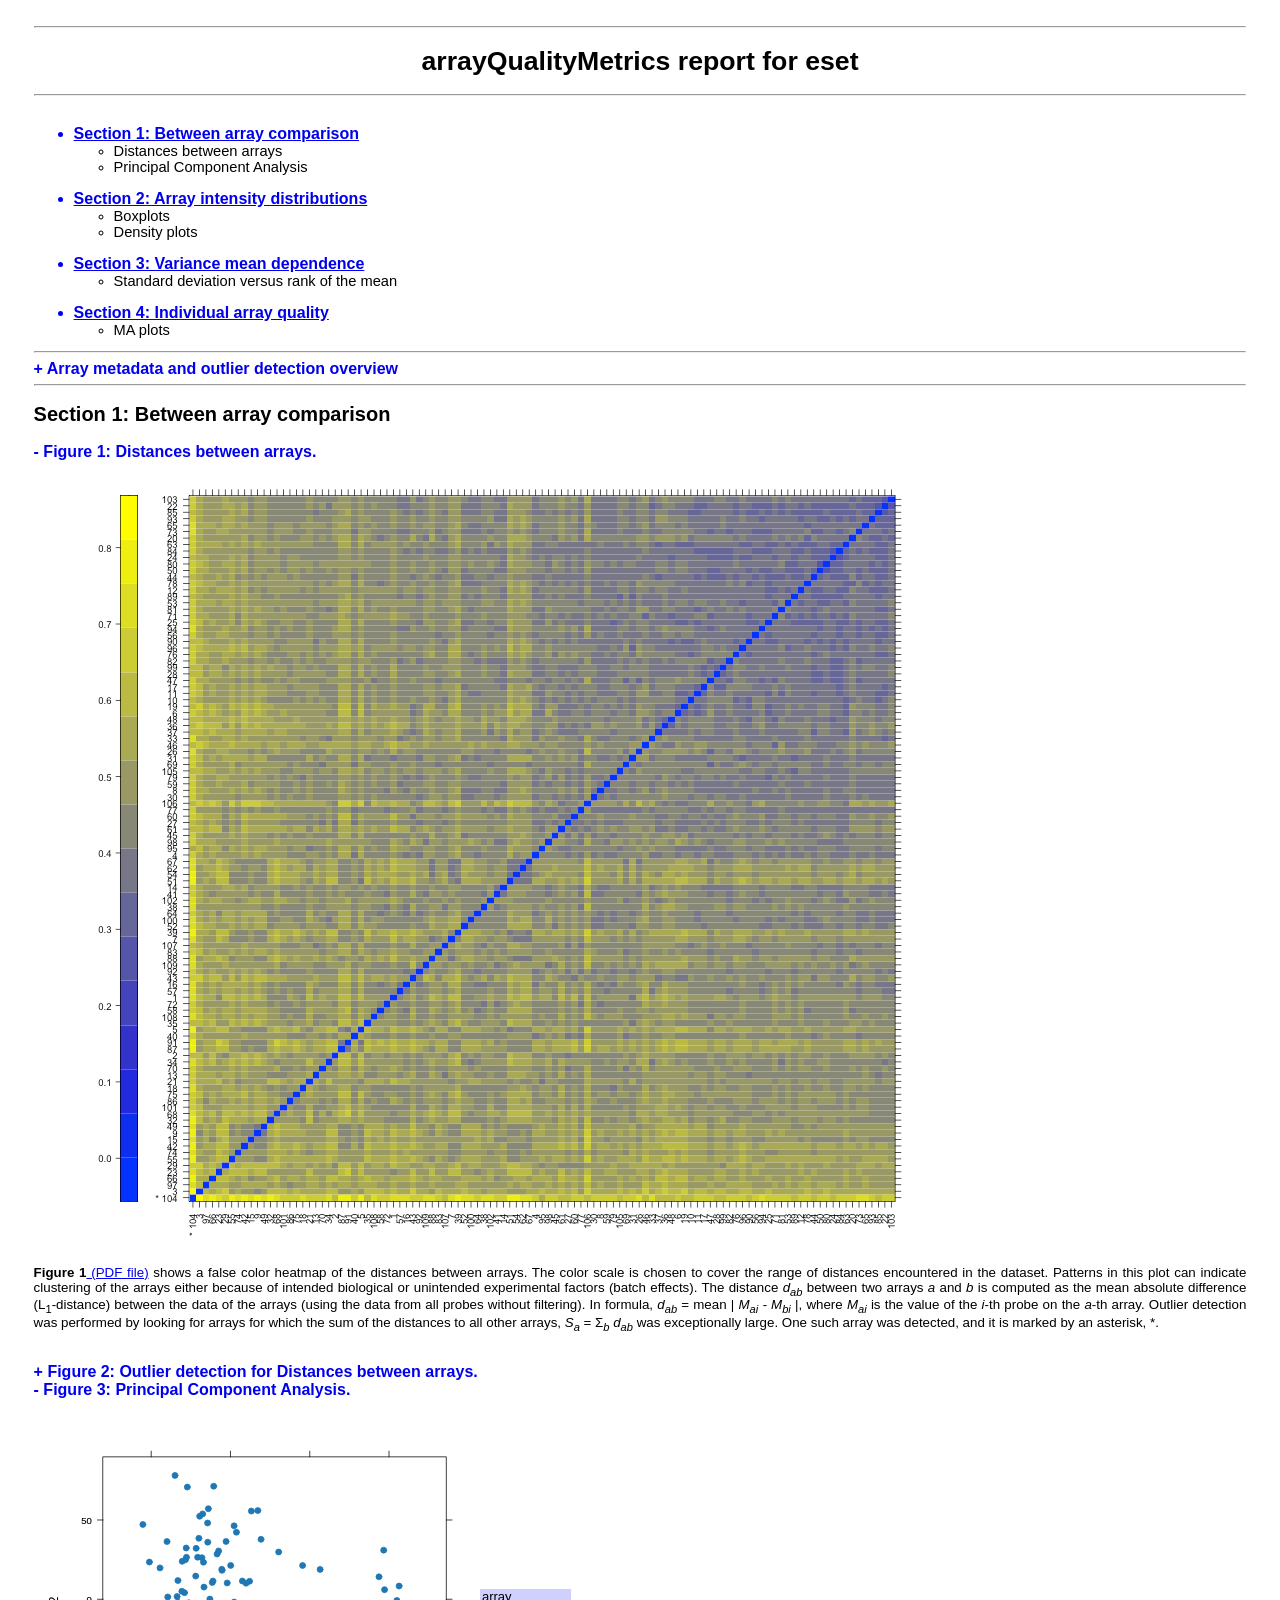
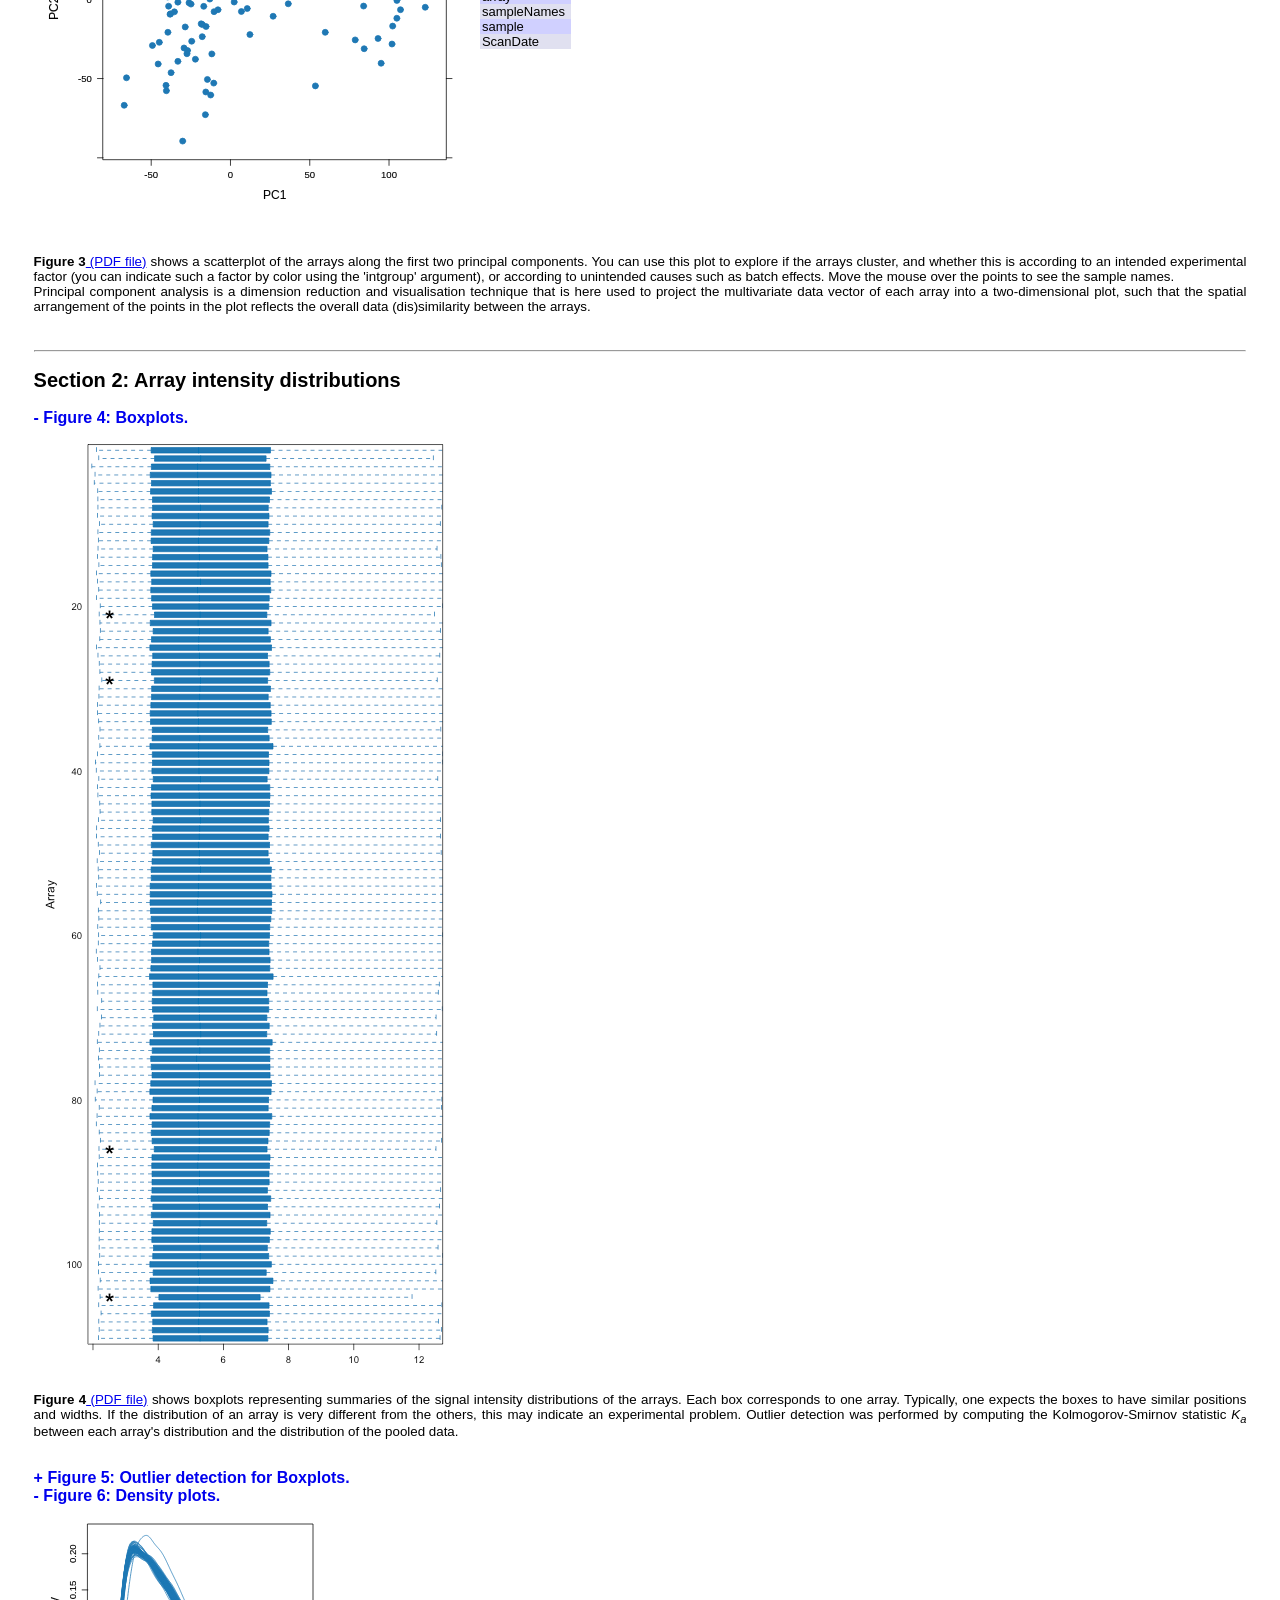
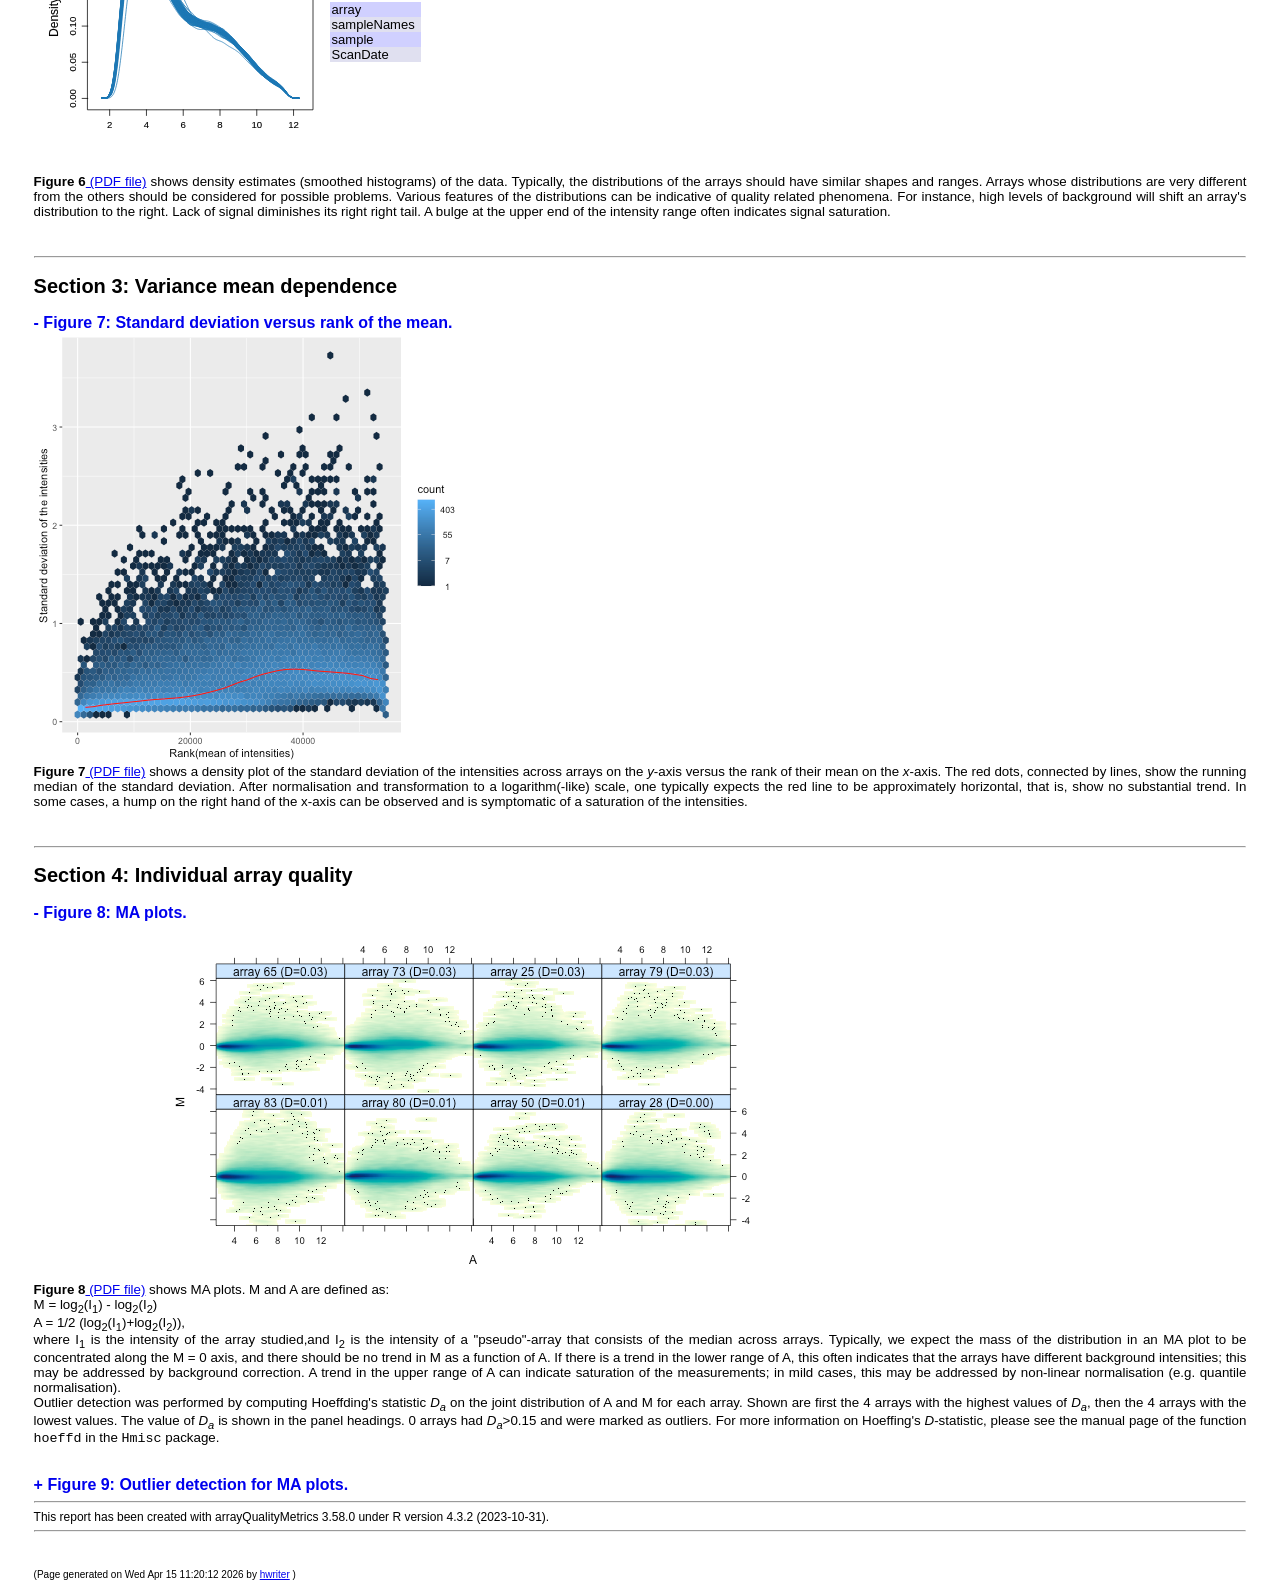
==== commit e7eece79: "Add scripts 02-03: RMA normalization, QC, and sample annotation" ====
--- a/results/qc_after/index.html
+++ b/results/qc_after/index.html
@@ -255,7 +255,7 @@
 <td><?xml version="1.0" encoding="UTF-8"?>
 <svg xmlns="http://www.w3.org/2000/svg" xmlns:xlink="http://www.w3.org/1999/xlink" width="438.34px" height="438.34px" viewBox="0 0 438.34 438.34" version="1.1" id="Fig:pca">
   <metadata xmlns:gridsvg="http://www.stat.auckland.ac.nz/~paul/R/gridSVG/">
-    <gridsvg:generator name="gridSVG" version="1.7-5" time="2026-04-15 10:49:41.315503"/>
+    <gridsvg:generator name="gridSVG" version="1.7-5" time="2026-04-15 11:20:01.453865"/>
     <gridsvg:argument name="name" value="results/qc_after/pca.svg"/>
     <gridsvg:argument name="exportCoords" value="none"/>
     <gridsvg:argument name="exportMappings" value="none"/>
@@ -556,7 +556,7 @@
 <td><?xml version="1.0" encoding="UTF-8"?>
 <svg xmlns="http://www.w3.org/2000/svg" xmlns:xlink="http://www.w3.org/1999/xlink" width="288px" height="252px" viewBox="0 0 288 252" version="1.1" id="Fig:dens">
   <metadata xmlns:gridsvg="http://www.stat.auckland.ac.nz/~paul/R/gridSVG/">
-    <gridsvg:generator name="gridSVG" version="1.7-5" time="2026-04-15 10:49:49.373522"/>
+    <gridsvg:generator name="gridSVG" version="1.7-5" time="2026-04-15 11:20:09.504181"/>
     <gridsvg:argument name="name" value="results/qc_after/dens.svg"/>
     <gridsvg:argument name="exportCoords" value="none"/>
     <gridsvg:argument name="exportMappings" value="none"/>
@@ -1073,5 +1073,5 @@
 <img src="out ma.png" border="0" alt="out ma.png" id="Figls:out ma"></img><br>
 <b>Figure 9</b><a href="out ma.pdf"> (PDF file)</a> shows a bar chart of the <i>D<sub>a</sub></i>, the outlier detection criterion from the previous figure. The bars are shown in the original order of the arrays. A threshold of 0.15 was used, which is indicated by the vertical line. None of the arrays exceeded the threshold and was considered an outlier.<br><br><br>
 </div><hr><span style="font-size:9pt">This report has been created with arrayQualityMetrics 3.58.0 under R version 4.3.2 (2023-10-31).</span><hr>
-<br/><br/><font size="-2">(Page generated on Wed Apr 15 10:49:52 2026 by <a href="http://www.embl.de/~gpau/hwriter/index.html">hwriter</a> )</font><br/>
+<br/><br/><font size="-2">(Page generated on Wed Apr 15 11:20:12 2026 by <a href="http://www.embl.de/~gpau/hwriter/index.html">hwriter</a> )</font><br/>
 </body></html>
